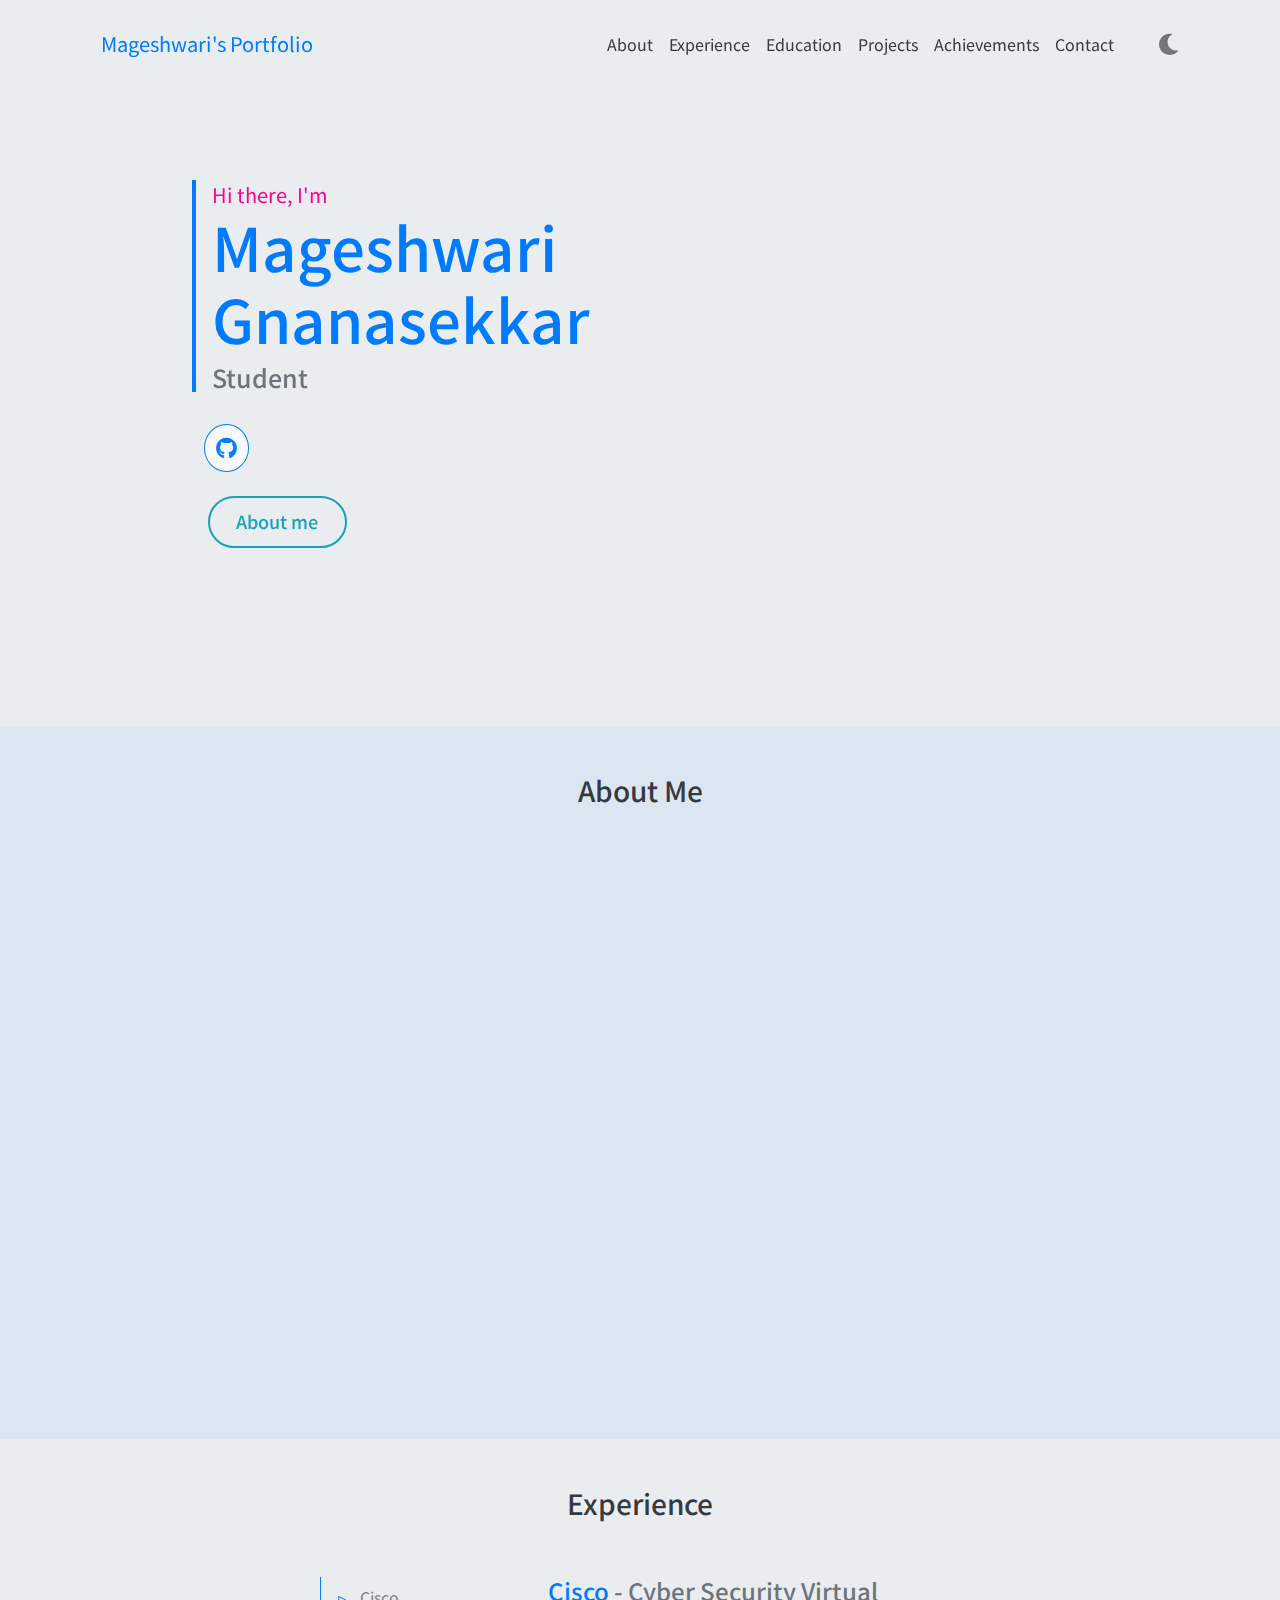
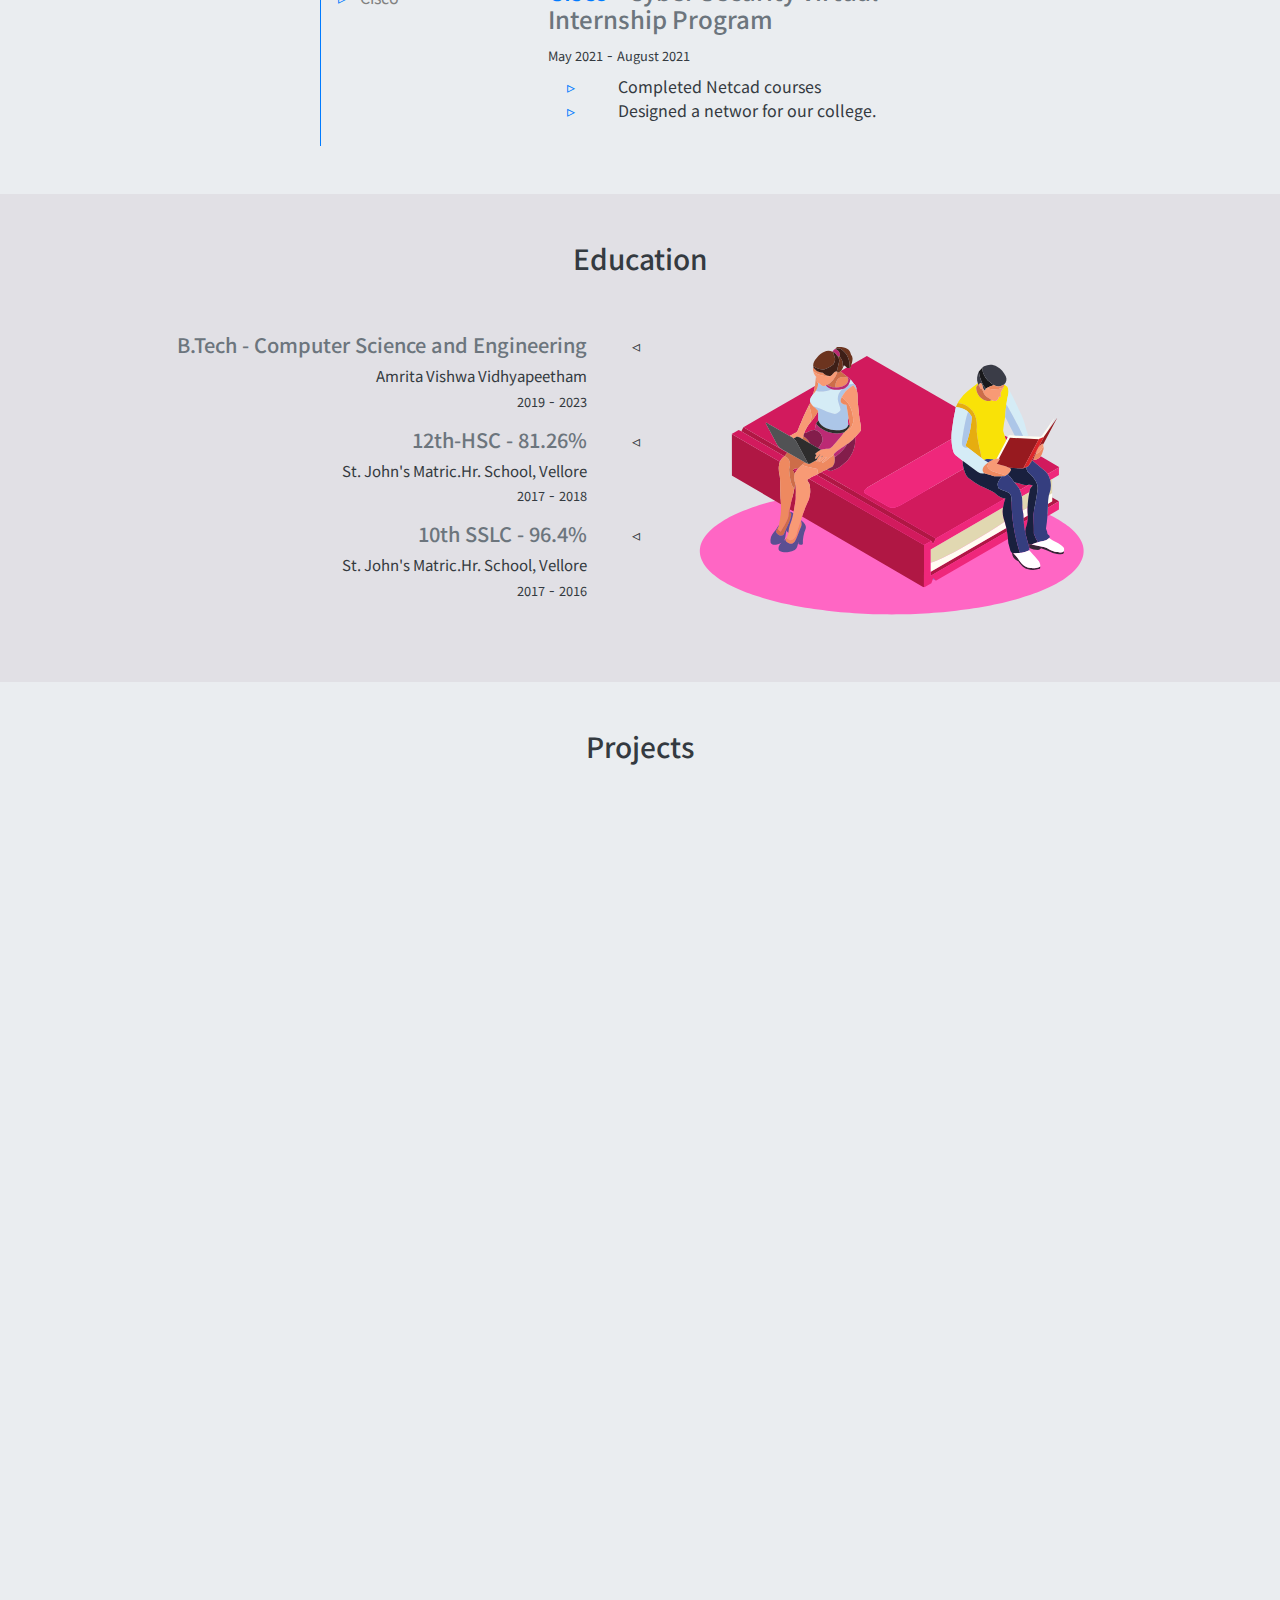
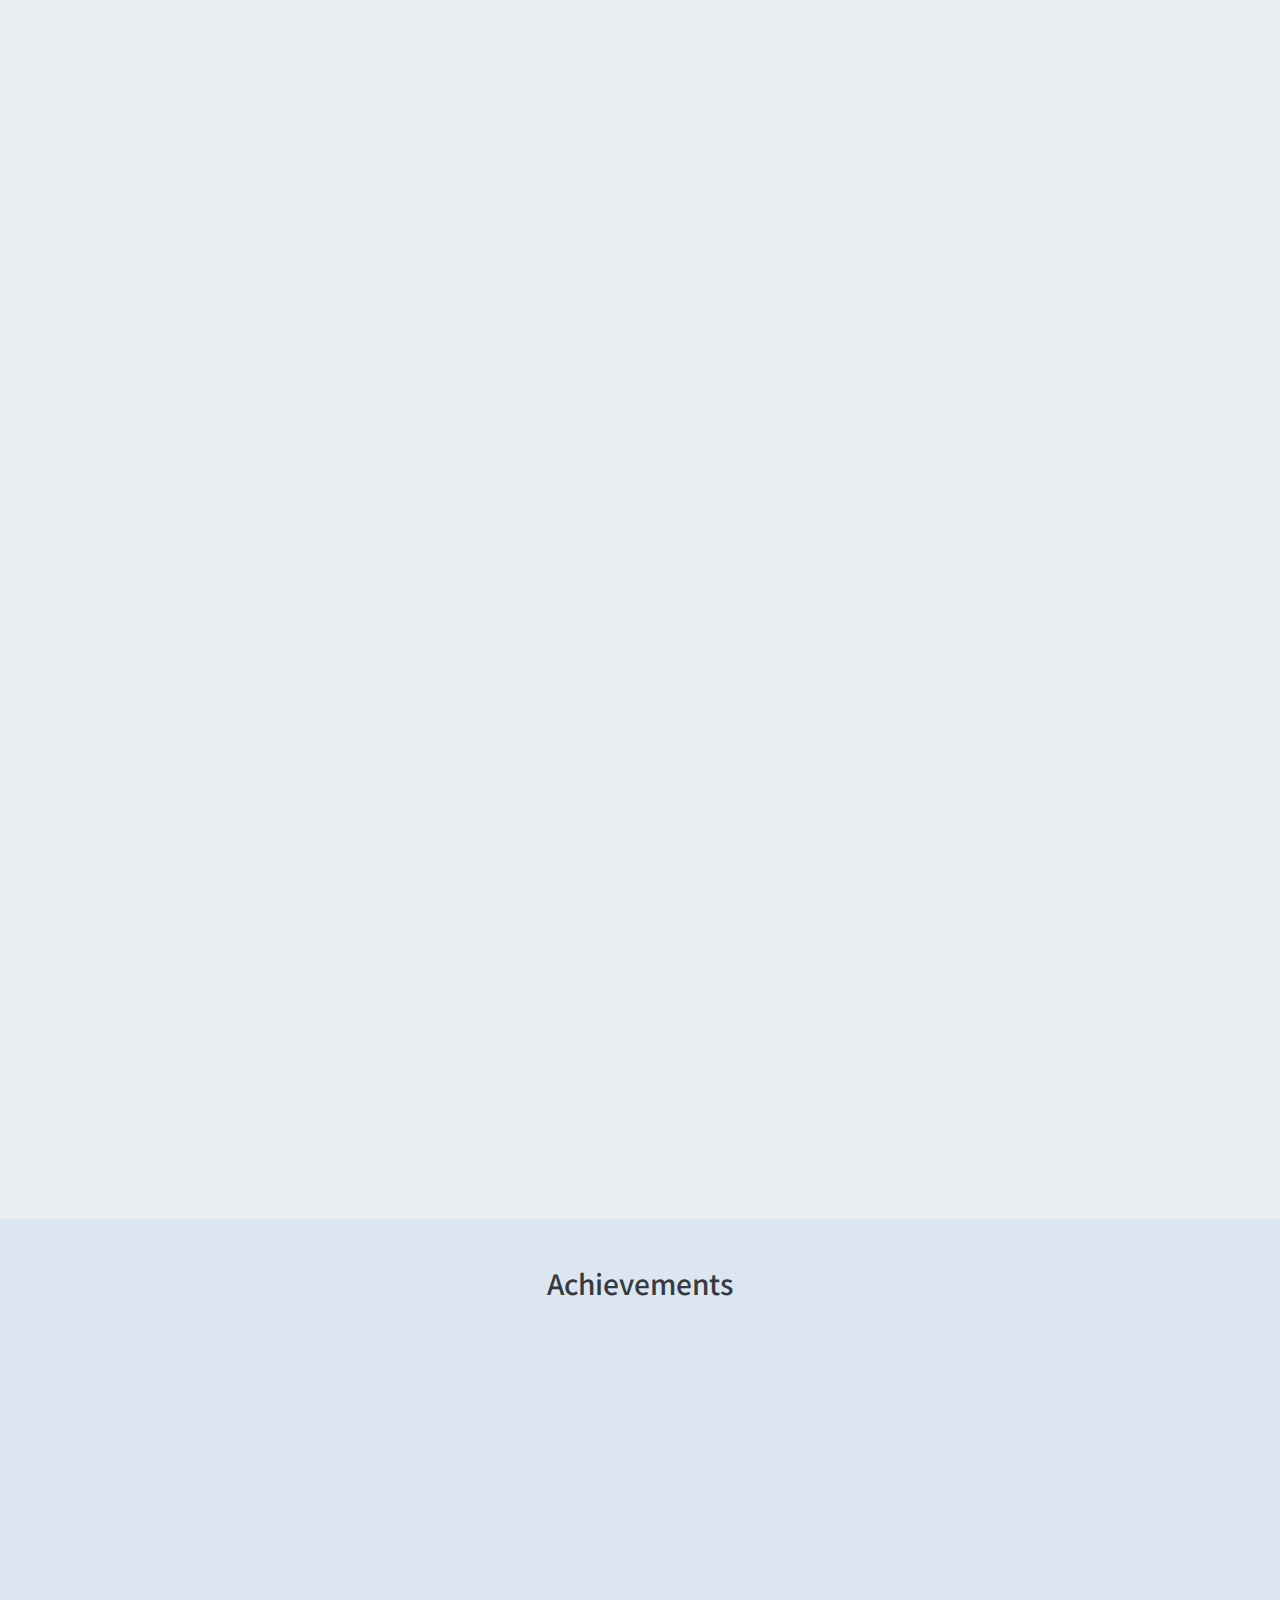
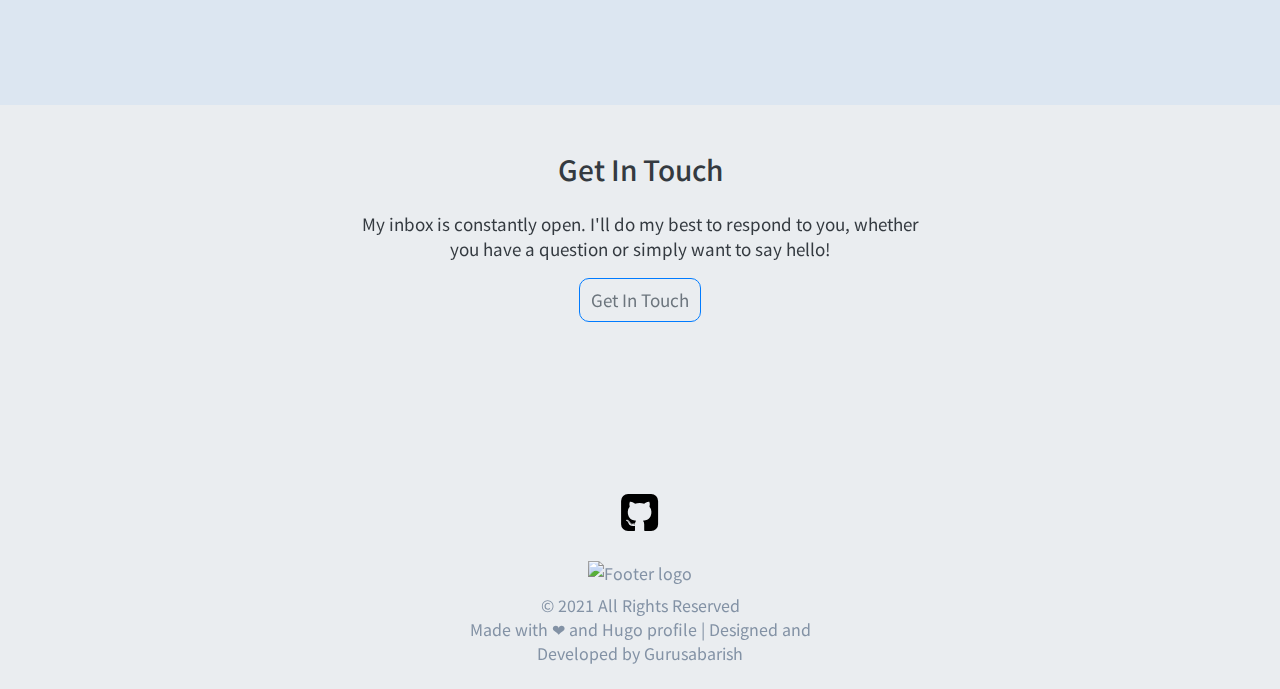
==== index.html @ 76673a9a "deploy: f2adca1d5c9df6f0c59730ed66a79668a6c46ded" ====
<!doctype html><html lang=en><head><meta name=generator content="Hugo 0.77.0"><title>Mageshwari's Portfolio</title><meta name=description content><link rel=preconnect href=https://fonts.googleapis.com><link rel=preconnect href=https://fonts.gstatic.com crossorigin><link href="https://fonts.googleapis.com/css2?family=Noto+Sans+KR&display=swap" rel=stylesheet><meta charset=utf-8><meta name=viewport content="width=device-width,initial-scale=1"><meta http-equiv=x-ua-compatible content="ie=edge"><link rel=icon href=%20/images/favicon.png type=image/gif><script type=application/javascript>var doNotTrack=false;if(!doNotTrack){(function(i,s,o,g,r,a,m){i['GoogleAnalyticsObject']=r;i[r]=i[r]||function(){(i[r].q=i[r].q||[]).push(arguments)},i[r].l=1*new Date();a=s.createElement(o),m=s.getElementsByTagName(o)[0];a.async=1;a.src=g;m.parentNode.insertBefore(a,m)})(window,document,'script','https://www.google-analytics.com/analytics.js','ga');ga('create','UA-xxxxxx-x','auto');ga('send','pageview');}</script><link rel=stylesheet href=./css/bootstrap.min.css media=all><link rel=stylesheet href=./css/all.min.css media=all><link rel=stylesheet href=./css/fontawesome.min.css media=all><link rel=stylesheet href=./css/v3/darkmode.css media=all><style>html{scrollbar-width:thin;scrollbar-color:#6c757d transparent}::-webkit-scrollbar{width:5px}::-webkit-scrollbar-track{background:0 0}::-webkit-scrollbar-thumb{background:#6c757d}</style><link rel=stylesheet href=./css/v3/v3.css media=all><link rel=stylesheet href=./css/v3/navbar-footer.css media=all><link rel=stylesheet href=./css/v3/loader.css><link rel=stylesheet href=https://unpkg.com/aos@next/dist/aos.css></head><body class=text-dark><script src=https://unpkg.com/aos@next/dist/aos.js></script><script>AOS.init();</script><div><div class=container><nav class="pt-3 navbar navbar-expand-lg navbar-light" data-aos=fade-down data-aos-easing=linear data-aos-duration=500><a class=navbar-brand href=./>Mageshwari's Portfolio</a>
<button class="navbar-toggler border-0" type=button data-toggle=collapse data-target=#navbarNavDropdown aria-controls=navbarNavDropdown aria-expanded=false aria-label="Toggle navigation">
<span class=navbar-toggler-icon></span></button><div class="collapse navbar-collapse" id=navbarNavDropdown><ul class="navbar-nav ml-auto text-center"><li class="nav-item navbar-text"><a class="nav-link text-dark" href=./#about aria-label=about>About</a></li><li class="nav-item navbar-text"><a class="nav-link text-dark" href=./#experience aria-label=experience>Experience</a></li><li class="nav-item navbar-text"><a class="nav-link text-dark" href=./#education aria-label=education>Education</a></li><li class="nav-item navbar-text"><a class="nav-link text-dark" href=./#projects aria-label=projects>Projects</a></li><li class="nav-item navbar-text"><a class="nav-link text-dark" href=./#achievements aria-label=achievements>Achievements</a></li><li class="nav-item navbar-text"><a class="nav-link text-dark" href=./#contact aria-label=contact>Contact</a></li><li class="nav-item navbar-text"><div class="custom-control custom-switch"><input type=checkbox class=custom-control-input id=customSwitch1 autocomplete=on>
<label class="pt-2 darkmode-label" for=customSwitch1 style=cursor:pointer><i class="fas fa-lg fa-moon"></i><i class="fas fa-lg fa-sun d-none text-warning"></i></label></div></li></ul></div></nav></div><div class="container-fluid home"><div class="pt-5 pb-3 pt-md-0"><div class="row justify-content-center intro" data-aos=fade-down data-aos-easing=linear data-aos-duration=1000><div class="col-md-7 pb-2 name-container"><div class=name data-aos=fade-up data-aos-offset=200 data-aos-delay=50 data-aos-duration=1000 data-aos-once=true><div style=color:#ff0090 class=hi-text data-aos=fade-up data-aos-offset=50 data-aos-delay=50 data-aos-once=true data-aos-duration=900>Hi there, I'm</div><h1 class="text-primary name-text" data-aos=fade-up data-aos-offset=200 data-aos-delay=50 data-aos-duration=900 data-aos-once=true>Mageshwari Gnanasekkar</h1><h5 class="text-muted pro-text" data-aos=fade-up data-aos-offset=200 data-aos-delay=50 data-aos-duration=900 data-aos-once=true>Student</h5></div><div class="row social pt-4" data-aos=fade-up data-aos-offset=50 data-aos-delay=50 data-aos-duration=900 data-aos-once=true><a href="https://github.com/maggie251?tab=overview&from=2020-12-01&to=2020-12-31" class=social-icon><i class="fab fa-lg fa-github"></i></a><span class=px-1></span></div><div class="pt-4 btn-intro"><a href=#about class="btn-know btn btn-outline-info" data-aos=zoom-in data-aos-offset=50 data-aos-delay=50 data-aos-duration=900 data-aos-once=true>About me</a></div></div><div class="col-md-5 text-center pt-2 pt-md-0 position-relative"></div></div></div></div><div id=about class="about-backdark about-back"><section class=pt-5><div class=container-fluid><div class="text-dark text-center h3">About Me</div><div class="row justify-content-center about"><div class="col-md-6 about-content"><div data-aos=zoom-in-up data-aos-offset=50 data-aos-delay=50 data-aos-once=true data-aos-duration=900><div class=px-2>I am MAGESHWARI G from VELLORE. I am currently pursing my B.Tech in computer science at amrita school of engineering, Chennai campus..<br><br>I know languages C, C++, Python and Java. I am most comfortable with C++. I have done a couple of datascience and development projects using java and python. I am an optimistic person. I can adapt to any kind of environment and learn any new technology given time.</div><div class="py-3 pl-2"><a href="mailto:magisekkar251@gmail.com?subject=Say hi!" target=_blank class="contact-btn btn text-muted">Get In Touch</a></div></div></div><div class="col-md-5 about-skill"><div data-aos=zoom-in-down data-aos-offset=50 data-aos-delay=50 data-aos-once=true data-aos-duration=1000><div class="text-secondary text-center h4">Skills</div><div><div>C</div><div class="progress mb-4"><div class=progress-bar role=progressbar style=width:90% aria-valuemin=0 aria-valuemax=100></div></div></div><div><div>C++</div><div class="progress mb-4"><div class=progress-bar role=progressbar style=width:85% aria-valuemin=0 aria-valuemax=100></div></div></div><div><div>Python</div><div class="progress mb-4"><div class=progress-bar role=progressbar style=width:80% aria-valuemin=0 aria-valuemax=100></div></div></div><div><div>CSS</div><div class="progress mb-4"><div class=progress-bar role=progressbar style=width:70% aria-valuemin=0 aria-valuemax=100></div></div></div><div><div>Java</div><div class="progress mb-4"><div class=progress-bar role=progressbar style=width:80% aria-valuemin=0 aria-valuemax=100></div></div></div><div><div>JavaScript</div><div class="progress mb-4"><div class=progress-bar role=progressbar style=width:75% aria-valuemin=0 aria-valuemax=100></div></div></div><div><div>HTML5</div><div class="progress mb-4"><div class=progress-bar role=progressbar style=width:95% aria-valuemin=0 aria-valuemax=100></div></div></div><div><div>Sql</div><div class="progress mb-4"><div class=progress-bar role=progressbar style=width:80% aria-valuemin=0 aria-valuemax=100></div></div></div></div></div></div></div></section></div><section id=experience><div class="container-fluid pt-5"><div class="text-dark text-center h3">Experience</div><div class="row justify-content-center py-md-5"><div class="d-md-none d-lg-none d-sm-block"><ol class="ex-ol pl-5 pr-3"><li class=ex-ol-li data-aos=fade-up data-aos-easing=linear data-aos-duration=600 data-aos-once=true><h4 class=text-muted><span class=text-primary>Cisco</span> - Cyber Security Virtual Internship Program</h4><div><small>May 2021</small>
-
<small>August 2021</small></div><ul class="py-2 ex-ol-ul"><li class=ex-ol-item>Completed Netcad courses</li><li class=ex-ol-item>Designed a networ for our college.</li></ul></li></ol></div><div id=nav-pills-out class="d-none d-md-block nav flex-column nav-pills col-md-2" id=v-pills-tab role=tablist aria-orientation=vertical><a class="nav-link active" id=Cisco-tab data-toggle=pill href=#Cisco role=tab aria-controls=Cisco aria-selected=true>Cisco</a></div><div class="tab-content col-md-4 d-none d-md-block" id=v-pills-tabContent><div class="tab-pane fade show active" id=Cisco role=tabpanel aria-labelledby=Cisco-tab><div class="h4 text-muted"><span class=text-primary>Cisco</span> - Cyber Security Virtual Internship Program</div><div><small>May 2021</small>
-
<small>August 2021</small></div><ul class="py-2 ex"><li class=ex-item>Completed Netcad courses</li><li class=ex-item>Designed a networ for our college.</li></ul></div></div></div></div></section><section id=education class="education-backdark education-back"><div class="container-fluid py-3 pt-5"><div class="text-dark text-center h3">Education</div><div class="row row-eq-height text-md-right justify-content-center"><div class="col-md-5 pl-5 py-3 pb-0 v-center"><ul class=edu><li class="py-2 edu-item"><h5 class=text-muted style=font-size:20px>B.Tech - Computer Science and Engineering</h5><div style=font-size:15px>Amrita Vishwa Vidhyapeetham</div><div><small>2019</small>
-
<small>2023</small></div></li><li class="py-2 edu-item"><h5 class=text-muted style=font-size:20px>12th-HSC - 81.26%</h5><div style=font-size:15px>St. John's Matric.Hr. School, Vellore</div><div><small>2017</small>
-
<small>2018</small></div></li><li class="py-2 edu-item"><h5 class=text-muted style=font-size:20px>10th SSLC - 96.4%</h5><div style=font-size:15px>St. John's Matric.Hr. School, Vellore</div><div><small>2017</small>
-
<small>2016</small></div></li></ul></div><div class="col-md-5 overflow-hidden py-3 d-none d-md-block"><svg class="edu-img" height="350" xmlns="http://www.w3.org/2000/svg" xmlns:xlink="http://www.w3.org/1999/xlink" width="540pt" height="416.250001pt" viewBox="0 0 540 416.250001" version="1.2"><defs><clipPath id="clip1"><path d="M61.878906 151h389.9375V341.761719H61.878906zm0 0"/></clipPath><clipPath id="clip2"><path d="M61.628906 66H452V292H61.628906zm0 0"/></clipPath><clipPath id="clip3"><path d="M219.152344 165.039062H451.816406V341.761719H219.152344zm0 0"/></clipPath><clipPath id="clip4"><path d="M395 289.695312H457.496094V322H395zm0 0"/></clipPath><clipPath id="clip5"><path d="M396 283H457.496094V319.558594H396zm0 0"/></clipPath><clipPath id="clip6"><path d="M158 55.835938h48V87H158zm0 0"/></clipPath></defs><g id="surface1"><path style="stroke:none;fill-rule:nonzero;fill:#ff66c4;fill-opacity:1" d="M252.226562 223.183594C248.492188 223.183594 244.757812 223.214844 241.027344 223.273438 237.296875 223.335938 233.574219 223.425781 229.855469 223.546875 226.140625 223.667969 222.433594 223.820312 218.738281 224 215.042969 224.179688 211.363281 224.390625 207.703125 224.632812 204.039062 224.871094 200.394531 225.144531 196.773438 225.441406 193.148438 225.742188 189.550781 226.070312 185.976562 226.429688 182.402344 226.789062 178.855469 227.175781 175.339844 227.589844 171.824219 228.007812 168.339844 228.449219 164.886719 228.921875 161.4375 229.394531 158.023438 229.894531 154.648438 230.421875 151.269531 230.949219 147.933594 231.503906 144.640625 232.085938 141.347656 232.667969 138.097656 233.273438 134.894531 233.910156 131.691406 234.542969 128.535156 235.203125 125.429688 235.886719 122.324219 236.574219 119.273438 237.285156 116.273438 238.019531S110.328125 239.511719 107.441406 240.296875C104.554688 241.078125 101.726562 241.882812 98.957031 242.710938 96.191406 243.539062 93.488281 244.390625 90.847656 245.261719 88.203125 246.136719 85.628906 247.027344 83.121094 247.941406 80.613281 248.855469 78.175781 249.789062 75.804688 250.746094 73.433594 251.699219 71.136719 252.671875 68.914062 253.660156 66.6875 254.652344 64.539062 255.660156 62.464844 256.6875 60.386719 257.710938 58.390625 258.753906 56.46875 259.8125 54.550781 260.871094 52.710938 261.945312 50.949219 263.03125 49.1875 264.121094 47.507812 265.222656 45.910156 266.335938 44.316406 267.453125 42.800781 268.578125 41.371094 269.71875 39.941406 270.859375 38.597656 272.011719 37.339844 273.171875 36.082031 274.332031 34.910156 275.503906 33.828125 276.683594 32.742188 277.867188 31.746094 279.054688 30.839844 280.25 29.933594 281.449219 29.113281 282.652344 28.386719 283.859375 27.65625 285.070312 27.019531 286.285156 26.46875 287.507812 25.921875 288.726562 25.464844 289.949219 25.097656 291.179688 24.734375 292.40625 24.457031 293.636719 24.273438 294.867188 24.089844 296.101562 24 297.332031 24 298.566406S24.089844 301.035156 24.273438 302.265625C24.457031 303.5 24.734375 304.730469 25.097656 305.957031 25.464844 307.183594 25.921875 308.40625 26.46875 309.628906 27.019531 310.847656 27.65625 312.0625 28.386719 313.273438 29.113281 314.484375 29.933594 315.6875 30.839844 316.882812 31.746094 318.082031 32.742188 319.269531 33.828125 320.449219 34.910156 321.628906 36.082031 322.800781 37.339844 323.964844 38.597656 325.125 39.941406 326.277344 41.371094 327.414062 42.800781 328.554688 44.316406 329.683594 45.910156 330.796875 47.507812 331.914062 49.1875 333.015625 50.949219 334.101562 52.710938 335.191406 54.550781 336.265625 56.46875 337.324219 58.390625 338.378906 60.386719 339.421875 62.464844 340.449219 64.539062 341.472656 66.6875 342.484375 68.914062 343.472656 71.136719 344.464844 73.433594 345.4375 75.804688 346.390625 78.175781 347.34375 80.613281 348.277344 83.121094 349.191406 85.628906 350.105469 88.203125 351 90.847656 351.871094 93.488281 352.746094 96.191406 353.59375 98.957031 354.421875 101.726562 355.25 104.554688 356.058594 107.441406 356.839844 110.328125 357.621094 113.273438 358.382812 116.273438 359.117188 119.273438 359.851562 122.324219 360.5625 125.429688 361.246094 128.535156 361.933594 131.691406 362.59375 134.894531 363.226562 138.097656 363.859375 141.347656 364.46875 144.640625 365.050781 147.933594 365.632812 151.269531 366.1875 154.648438 366.714844 158.023438 367.242188 161.4375 367.742188 164.886719 368.214844c3.453125.46875 6.9375.9140619999999444 10.453125 1.328125C178.855469 369.960938 182.402344 370.347656 185.976562 370.707031 189.550781 371.0625 193.148438 371.390625 196.773438 371.691406 200.394531 371.992188 204.039062 372.261719 207.703125 372.503906 211.363281 372.742188 215.042969 372.953125 218.738281 373.136719 222.433594 373.316406 226.140625 373.46875 229.855469 373.589844 233.574219 373.710938 237.296875 373.800781 241.027344 373.859375 244.757812 373.921875 248.492188 373.953125 252.226562 373.953125c3.7343759999999975.0 7.46875-.03125 11.199218999999971-.09375C267.15625 373.800781 270.878906 373.710938 274.597656 373.589844 278.3125 373.46875 282.019531 373.316406 285.714844 373.136719 289.410156 372.953125 293.089844 372.742188 296.75 372.503906 300.414062 372.261719 304.058594 371.992188 307.679688 371.691406 311.304688 371.390625 314.902344 371.0625 318.476562 370.707031 322.050781 370.347656 325.597656 369.960938 329.113281 369.542969c3.515625-.4140630000000556 7-.859375 10.453125-1.328125C343.015625 367.742188 346.429688 367.242188 349.804688 366.714844 353.183594 366.1875 356.519531 365.632812 359.8125 365.050781 363.105469 364.46875 366.355469 363.859375 369.558594 363.226562 372.761719 362.59375 375.917969 361.933594 379.023438 361.246094 382.128906 360.5625 385.179688 359.851562 388.179688 359.117188 391.179688 358.382812 394.125 357.621094 397.011719 356.839844 399.898438 356.058594 402.726562 355.25 405.492188 354.421875 408.261719 353.59375 410.964844 352.746094 413.605469 351.871094 416.25 351 418.824219 350.105469 421.332031 349.191406 423.839844 348.277344 426.277344 347.34375 428.648438 346.390625 431.015625 345.4375 433.316406 344.464844 435.539062 343.472656 437.765625 342.484375 439.914062 341.472656 441.988281 340.449219 444.066406 339.421875 446.0625 338.378906 447.984375 337.324219 449.902344 336.265625 451.742188 335.191406 453.503906 334.101562 455.265625 333.015625 456.945312 331.914062 458.539062 330.796875 460.136719 329.683594 461.652344 328.554688 463.082031 327.414062 464.507812 326.277344 465.851562 325.125 467.113281 323.964844 468.371094 322.800781 469.542969 321.628906 470.625 320.449219 471.710938 319.269531 472.707031 318.082031 473.613281 316.882812 474.519531 315.6875 475.339844 314.484375 476.066406 313.273438 476.796875 312.0625 477.433594 310.847656 477.984375 309.628906 478.53125 308.40625 478.988281 307.183594 479.355469 305.957031 479.71875 304.730469 479.996094 303.5 480.179688 302.265625 480.363281 301.035156 480.453125 299.800781 480.453125 298.566406S480.363281 296.101562 480.179688 294.867188C479.996094 293.636719 479.71875 292.40625 479.355469 291.179688 478.988281 289.949219 478.53125 288.726562 477.984375 287.507812 477.433594 286.285156 476.796875 285.070312 476.066406 283.859375 475.339844 282.652344 474.519531 281.449219 473.613281 280.25 472.707031 279.054688 471.710938 277.867188 470.625 276.683594 469.542969 275.503906 468.371094 274.332031 467.113281 273.171875 465.851562 272.011719 464.507812 270.859375 463.082031 269.71875 461.652344 268.578125 460.136719 267.453125 458.539062 266.335938 456.945312 265.222656 455.265625 264.121094 453.503906 263.03125 451.742188 261.945312 449.902344 260.871094 447.984375 259.8125 446.0625 258.753906 444.066406 257.710938 441.988281 256.6875 439.914062 255.660156 437.765625 254.652344 435.539062 253.660156 433.316406 252.671875 431.015625 251.699219 428.648438 250.746094 426.277344 249.789062 423.839844 248.855469 421.332031 247.941406 418.824219 247.027344 416.25 246.136719 413.605469 245.261719 410.964844 244.390625 408.261719 243.539062 405.492188 242.710938 402.726562 241.882812 399.898438 241.078125 397.011719 240.296875 394.125 239.511719 391.179688 238.753906 388.179688 238.019531S382.128906 236.574219 379.023438 235.886719C375.917969 235.203125 372.761719 234.542969 369.558594 233.910156 366.355469 233.273438 363.105469 232.667969 359.8125 232.085938 356.519531 231.503906 353.183594 230.949219 349.804688 230.421875 346.429688 229.894531 343.015625 229.394531 339.566406 228.921875 336.113281 228.449219 332.628906 228.007812 329.113281 227.589844 325.597656 227.175781 322.050781 226.789062 318.476562 226.429688 314.902344 226.070312 311.304688 225.742188 307.679688 225.441406 304.058594 225.144531 300.414062 224.871094 296.75 224.632812 293.089844 224.390625 289.410156 224.179688 285.714844 224 282.019531 223.820312 278.3125 223.667969 274.597656 223.546875 270.878906 223.425781 267.15625 223.335938 263.425781 223.273438 259.695312 223.214844 255.960938 223.183594 252.226562 223.183594zm0 0"/><g clip-path="url(#clip1)" clip-rule="nonzero"><path style="stroke:none;fill-rule:evenodd;fill:#b01744;fill-opacity:1" d="M388.511719 271.109375 298.628906 323.257812v4.65625L389.296875 275.308594C389.066406 273.898438 388.800781 272.5 388.511719 271.109375zM409.222656 263.753906 413.921875 261.054688C414.058594 259.5 414.101562 257.921875 414.046875 256.320312L409.011719 259.226562C409.039062 259.6875 409.0625 260.144531 409.101562 260.597656 409.121094 261.664062 409.164062 262.714844 409.222656 263.753906zM437.882812 247.179688 451.105469 239.488281 443.035156 234.835938V239.488281L438.046875 242.394531C438.050781 242.558594 438.050781 242.726562 438.046875 242.898438 438 244.324219 437.945312 245.75 437.882812 247.179688zM136.832031 206.667969C137.109375 205.890625 137.46875 205.164062 137.914062 204.507812 138.09375 204.195312 138.289062 203.890625 138.496094 203.589844L135.25 201.714844C134.96875 202.066406 134.800781 202.460938 134.75 202.921875 135.636719 204.027344 136.332031 205.277344 136.832031 206.667969zM137.578125 218.546875 136.832031 223.371094C136.753906 223.625 136.671875 223.886719 136.582031 224.15625L136.542969 224.28125C136.347656 224.925781 136.144531 225.597656 135.917969 226.277344 135.636719 228.101562 135.195312 230.238281 134.582031 232.675781 134.25 234.0625 133.699219 236.167969 132.921875 238.992188 132.089844 242.152344 131.535156 244.945312 131.257812 247.386719 131.179688 247.960938 131.125 248.511719 131.089844 249.046875L135.621094 251.667969C136.121094 249.019531 136.90625 244.128906 137.992188 237 138.160156 231.621094 138.246094 228.660156 138.246094 228.101562 138.246094 224.667969 138.105469 221.675781 137.832031 219.128906 137.71875 218.90625 137.632812 218.714844 137.578125 218.546875zm26.953125-11.71875C163.882812 207.199219 163.285156 207.535156 162.746094 207.828125L299.292969 286.691406 301.375 290.179688 304.699219 283.703125 168.355469 204.835938C168.191406 204.890625 168.050781 204.972656 167.945312 205.085938 167.832031 205.140625 167.746094 205.195312 167.691406 205.25 166.472656 205.804688 165.417969 206.332031 164.53125 206.828125zM145.605469 257.480469 290.5625 341.789062l.078125-50.273437L153.800781 212.4375C153.03125 212.894531 152.3125 213.351562 151.636719 213.8125 151.804688 214.527344 152.300781 215.472656 153.132812 216.632812 153.964844 217.800781 154.4375 218.769531 154.550781 219.546875 155.160156 222.539062 155.410156 225.53125 155.296875 228.523438 155.128906 231.621094 154.605469 234.589844 153.71875 237.410156 151.386719 242.449219 149.671875 246.472656 148.558594 249.460938 147.417969 252.269531 146.433594 254.945312 145.605469 257.480469zM120.527344 242.898438C120.25 239.769531 120.082031 237.410156 120.023438 235.832031 119.859375 232.949219 119.777344 230.515625 119.777344 228.523438 119.664062 227.023438 119.609375 223.585938 119.609375 218.214844 119.609375 214.007812 119.335938 210.574219 118.78125 207.910156 117.894531 204.027344 117.644531 200.515625 118.03125 197.355469 118.234375 195.574219 118.632812 193.941406 119.238281 192.453125L61.878906 159.292969 61.960938 208.824219zm4.03125-57.132813C124.695312 185.636719 124.816406 185.511719 124.933594 185.390625 125.992188 184.339844 126.875 183.3125 127.59375 182.316406 127.753906 182.078125 127.9375 181.828125 128.136719 181.570312l-52.277344-30.25H75.773438L73.441406 156.222656l51.117188 29.542969"/></g><g clip-path="url(#clip2)" clip-rule="nonzero"><path style="stroke:none;fill-rule:evenodd;fill:#d21a5d;fill-opacity:1" d="M398.035156 216.632812 403.027344 223.035156H403.109375C403.667969 224.007812 404.164062 224.992188 404.605469 225.988281L415.460938 219.753906C415.289062 219.757812 415.113281 219.773438 414.917969 219.792969 412.921875 220.128906 410.929688 220.074219 408.933594 219.625H408.847656zm39.59375-9.675781L451.105469 199.183594 451.6875 198.769531 429.398438 185.929688C427.445312 188.671875 425.03125 190.046875 422.160156 190.046875 421.4375 190.046875 421.046875 189.933594 420.992188 189.710938V189.378906C421.101562 188.878906 421.246094 188.4375 421.40625 188.046875L419.5 190.789062 435.550781 204.171875C436.320312 205.074219 437.007812 206.003906 437.628906 206.957031zM153.800781 212.4375l136.839844 79.078125L299.292969 286.691406 162.746094 207.828125C161.921875 208.253906 161.246094 208.589844 160.703125 208.824219 158.09375 210.03125 155.792969 211.230469 153.800781 212.4375zm30.613281-24.304688C184.414062 187.796875 184.382812 187.46875 184.328125 187.132812 184.273438 186.636719 184.167969 186.132812 184 185.636719 184.21875 186.414062 184.359375 187.246094 184.414062 188.132812zm18.132813-38.476562C202.601562 148.382812 202.382812 146.75 201.882812 144.753906 201.214844 142.148438 200.855469 140.570312 200.800781 140.019531 200.414062 141.125 200.222656 142.484375 200.222656 144.085938 200.277344 145.03125 200.359375 146.445312 200.46875 148.328125 201.132812 148.824219 201.824219 149.269531 202.546875 149.65625zm-64.050781 53.933594C139.261719 202.40625 140.183594 201.246094 141.238281 200.097656c-.4960930000000019.0-.96875.0-1.4101560000000006.0C138.382812 200.265625 137.359375 200.488281 136.75 200.761719 136.089844 201 135.59375 201.320312 135.25 201.714844zm9.566406-45.125C148.945312 158.296875 150 157.96875 151.21875 157.464844 152.605469 156.800781 153.636719 156.304688 154.300781 155.96875 156.851562 154.972656 158.988281 154.558594 160.703125 154.726562 161.09375 151.957031 161.511719 149.902344 161.953125 148.574219 162.007812 148.132812 162.121094 147.6875 162.285156 147.246094 162.953125 145.582031 163.867188 144.285156 165.03125 143.339844 164.972656 142.398438 164.949219 140.515625 164.949219 137.691406 164.949219 135.363281 164.894531 133.480469 164.78125 132.039062 163.835938 134.144531 162.507812 136.386719 160.785156 138.769531 160.070312 139.820312 158.484375 141.925781 156.046875 145.085938L155.632812 145.664062C155.578125 145.722656 155.519531 145.773438 155.464844 145.835938 153.742188 148.101562 152.414062 149.984375 151.46875 151.480469 149.976562 153.863281 148.839844 156.191406 148.0625 158.464844zM388.136719 167.523438 390.296875 163.371094 386.429688 161.125C386.976562 162.964844 387.523438 164.988281 388.050781 167.191406 388.050781 167.300781 388.078125 167.414062 388.136719 167.523438zM173.097656 101.949219C173.378906 101.84375 173.625 101.734375 173.847656 101.621094L175.347656 100.789062C174.84375 101.011719 174.097656 101.398438 173.097656 101.949219zm25.875 52.523437H198.886719C198.609375 154.695312 198.332031 154.945312 198.058594 155.222656 198.386719 154.945312 198.691406 154.695312 198.972656 154.472656zM181.460938 174.296875C181.273438 174.457031 181.09375 174.609375 180.921875 174.753906 181.085938 174.640625 181.226562 174.527344 181.332031 174.421875 181.378906 174.378906 181.417969 174.335938 181.460938 174.296875zM208.617188 163.117188c0 .05468700000000126.0.14062400000000252.0.25390600000000063C208.953125 166.523438 208.84375 169.734375 208.289062 173.007812 208.234375 173.121094 208.203125 173.257812 208.203125 173.421875L208.121094 173.503906C207.898438 174.78125 207.59375 176.054688 207.207031 177.328125 206.710938 178.769531 206.179688 180.15625 205.628906 181.484375 204.683594 183.589844 203.519531 185.554688 202.128906 187.386719 202.074219 187.492188 202.046875 187.605469 202.046875 187.71875 201.992188 187.773438 201.96875 187.828125 201.96875 187.882812 201.855469 187.941406 201.769531 188.019531 201.71875 188.132812 201.664062 188.1875 201.601562 188.246094 201.550781 188.300781 201.496094 188.351562 201.464844 188.40625 201.464844 188.460938 201.414062 188.460938 201.382812 188.492188 201.382812 188.550781 200.992188 189.046875 200.636719 189.488281 200.300781 189.878906 197.195312 193.03125 194.398438 195.527344 191.898438 197.355469 188.683594 199.792969 185.410156 201.511719 182.085938 202.507812 181.085938 203.226562 179.890625 203.449219 178.503906 203.171875 177.398438 203.003906 176.316406 202.480469 175.261719 201.59375 173.488281 202.257812 171.183594 203.339844 168.355469 204.835938L304.699219 283.703125 387.09375 236.121094C383.277344 235.695312 379.878906 234.128906 376.90625 231.429688 375.019531 229.710938 372.996094 228.300781 370.832031 227.1875 368.390625 225.972656 365.898438 224.78125 363.347656 223.617188 358.910156 221.675781 354.609375 219.351562 350.453125 216.632812 348.289062 215.199219 346.238281 213.726562 344.296875 212.230469 342.242188 210.628906 340.75 208.628906 339.804688 206.246094 339.003906 204.441406 338.347656 202.613281 337.851562 200.761719l-74.078124 42.632812C257.117188 247.21875 251.957031 248.050781 248.300781 245.890625l-27.035156-15.542969C217.605469 228.242188 219.101562 225.28125 225.753906 221.457031L323.292969 165.277344C323.191406 161.644531 323.402344 157.933594 323.917969 154.144531 325.0625 145.269531 326.585938 136.445312 328.492188 127.675781L222.675781 66.632812 204.085938 77.355469C203.730469 78.691406 203.546875 79.824219 203.546875 80.765625 203.265625 80.707031 202.851562 80.707031 202.296875 80.765625c-.05468700000000126.0-.13671899999999937.0-.25.0L201.300781 80.84375C200.359375 81.011719 199.636719 80.984375 199.140625 80.765625 199.03125 80.632812 198.921875 80.511719 198.804688 80.390625L191.609375 84.542969C191.507812 84.644531 191.410156 84.742188 191.320312 84.835938 193.703125 86.886719 196.417969 89.046875 199.46875 91.320312L203.210938 94.640625C203.546875 94.972656 203.90625 95.332031 204.292969 95.722656 205.460938 97.273438 206.457031 98.546875 207.289062 99.542969 207.734375 100.042969 208.09375 100.460938 208.371094 100.789062 209.089844 101.621094 209.59375 102.566406 209.867188 103.613281 210.203125 104.613281 210.363281 105.664062 210.363281 106.773438 211.253906 108.824219 211.699219 111.703125 211.699219 115.417969c0 1 0 2.464843000000002.0 4.402343000000002C211.699219 121.484375 211.835938 122.925781 212.117188 124.140625 212.335938 125.527344 212.582031 127.910156 212.863281 131.289062 213.085938 134.394531 213.359375 136.828125 213.695312 138.601562 213.75 139.707031 213.917969 141.09375 214.195312 142.757812 214.417969 143.699219 214.691406 145.109375 215.027344 146.996094 215.691406 150.429688 215.804688 153.226562 215.355469 155.386719 214.527344 156.496094 213.417969 157.800781 212.03125 159.292969 210.035156 161.453125 208.898438 162.730469 208.617188 163.117188zm-54.816407-37.8125C153.910156 125.085938 154.046875 124.835938 154.214844 124.558594L155.632812 121.980469C154.910156 120.429688 154.9375 118.683594 155.714844 116.746094 156.105469 115.808594 157.074219 114.226562 158.628906 112.007812 158.789062 111.566406 158.933594 111.121094 159.042969 110.679688 159.09375 110.511719 159.152344 110.40625 159.207031 110.351562 159.933594 107.964844 160.515625 105.261719 160.953125 102.246094l-85.09375 49.074218 52.277344 30.25C128.234375 181.457031 128.332031 181.347656 128.429688 181.234375L122.1875 177.660156c-3.046875-1.7734370000000013-5.046875-3.515625-5.984375-5.234375l-13.394531-25.011719C101.863281 145.636719 102.917969 145.613281 105.964844 147.328125L130.757812 161.707031C131.808594 160.988281 133.089844 160.265625 134.582031 159.546875 137.246094 158.21875 139.050781 157.136719 139.988281 156.304688 144.539062 145.5 146.949219 139.707031 147.230469 138.9375 149.503906 133.839844 151.691406 129.296875 153.800781 125.304688zM61.878906 159.292969l57.359375 33.160156C119.945312 190.699219 120.929688 189.148438 122.1875 187.796875 123.085938 187.140625 123.878906 186.460938 124.558594 185.765625L73.441406 156.222656 70.195312 154.558594l-8.316406 4.734375"/></g><g clip-path="url(#clip3)" clip-rule="nonzero"><path style="stroke:none;fill-rule:evenodd;fill:#ef277b;fill-opacity:1" d="M415.460938 219.753906 404.605469 225.988281C405.730469 228.488281 406.519531 231.09375 406.976562 233.796875L415.917969 228.605469C416.105469 227.746094 416.304688 226.882812 416.503906 226.027344 416.671875 225.027344 417 224.113281 417.503906 223.285156 417.558594 223.171875 417.585938 223.089844 417.585938 223.035156 417.695312 222.8125 417.777344 222.648438 417.832031 222.539062 418 222.152344 418.359375 221.816406 418.914062 221.539062 418.96875 221.539062 419.050781 221.511719 419.164062 221.457031 419.386719 221.34375 419.636719 221.179688 419.910156 220.960938 419.804688 220.847656 419.664062 220.761719 419.5 220.710938 418.542969 219.957031 417.199219 219.636719 415.460938 219.753906zM413.921875 261.054688 409.222656 263.753906C409.417969 266.828125 409.789062 269.847656 410.347656 272.8125L411.34375 272.234375C411.496094 271.621094 411.695312 271.011719 411.929688 270.402344 412.996094 267.382812 413.660156 264.265625 413.921875 261.054688zM451.105469 199.183594 437.628906 206.957031C439.074219 209.214844 440.117188 211.636719 440.75 214.222656L443.035156 212.894531 451.105469 208.246094zm0 40.304687L437.882812 247.179688C437.746094 250.542969 437.578125 253.894531 437.378906 257.230469L451.105469 249.296875zM290.640625 291.515625l-.078125 50.273437L299.375 336.886719 301.207031 331.730469 301.375 330.988281 304.621094 333.726562 304.699219 333.8125l85.765625-49.53125C390.285156 282.449219 390.058594 280.570312 389.796875 278.632812 389.652344 277.515625 389.488281 276.40625 389.296875 275.308594L298.628906 327.914062V296.582031L384.644531 246.71875C385.226562 243.085938 386.140625 239.566406 387.390625 236.167969 387.289062 236.15625 387.191406 236.140625 387.09375 236.121094L304.699219 283.703125 301.375 290.179688 299.292969 286.691406zm47.210937-90.753906C336.988281 197.59375 336.5625 194.351562 336.5625 191.039062 333.453125 188.773438 330.570312 186.550781 327.910156 184.390625 326.796875 183.394531 326.050781 182.230469 325.660156 180.898438 324.214844 175.859375 323.421875 170.648438 323.292969 165.277344L225.753906 221.457031C219.101562 225.28125 217.605469 228.242188 221.265625 230.347656l27.035156 15.542969C251.957031 248.050781 257.117188 247.21875 263.773438 243.394531l74.078124-42.632812"/></g><path style="stroke:none;fill-rule:evenodd;fill:#e1d8b1;fill-opacity:1" d="M298.628906 312.539062C298.847656 312.425781 299.101562 312.339844 299.375 312.289062 299.984375 312.121094 300.648438 311.929688 301.375 311.707031 302.480469 311.316406 303.5625 310.875 304.621094 310.378906 313.433594 306.9375 326.242188 300.320312 343.050781 290.515625 360.140625 280.710938 374.65625 271.789062 386.597656 263.753906 386.230469 262.546875 385.855469 261.355469 385.476562 260.183594 384.25 256.304688 383.890625 252.398438 384.394531 248.464844 384.46875 247.886719 384.550781 247.304688 384.644531 246.71875L298.628906 296.582031zM407.933594 250.375C409.671875 249.394531 411.507812 248.371094 413.425781 247.300781 413.542969 247.234375 413.664062 247.167969 413.800781 247.09375 413.855469 244.15625 414.058594 241.203125 414.421875 238.242188 414.769531 235.015625 415.269531 231.800781 415.917969 228.605469L406.976562 233.796875C407.222656 235.191406 407.375 236.617188 407.433594 238.078125 407.601562 240.402344 407.628906 242.675781 407.519531 244.890625 407.46875 246.761719 407.613281 248.589844 407.933594 250.375zM439.085938 232.46875C440.46875 231.597656 441.78125 230.722656 443.035156 229.851562V212.894531L440.75 214.222656C441.054688 215.488281 441.265625 216.789062 441.375 218.136719 441.816406 222.066406 441.320312 225.914062 439.878906 229.683594 439.546875 230.527344 439.285156 231.453125 439.085938 232.46875"/><path style="stroke:none;fill-rule:evenodd;fill:#fffcf2;fill-opacity:1" d="M298.628906 323.257812 388.511719 271.109375C388.242188 269.898438 387.949219 268.695312 387.636719 267.492188 387.296875 266.230469 386.953125 264.980469 386.597656 263.753906 374.65625 271.789062 360.140625 280.710938 343.050781 290.515625 326.242188 300.320312 313.433594 306.9375 304.621094 310.378906 303.5625 310.875 302.480469 311.316406 301.375 311.707031 300.648438 311.929688 299.984375 312.121094 299.375 312.289062 299.101562 312.339844 298.847656 312.425781 298.628906 312.539062zM409.011719 259.226562 414.046875 256.320312C414.046875 255.882812 414.035156 255.457031 414.003906 255.03125L413.835938 253.285156C413.75 251.230469 413.734375 249.167969 413.800781 247.09375 413.664062 247.167969 413.542969 247.234375 413.425781 247.300781 411.507812 248.371094 409.671875 249.394531 407.933594 250.375 408.011719 250.769531 408.09375 251.15625 408.1875 251.539062 408.570312 253.035156 408.796875 254.589844 408.847656 256.191406 408.886719 257.195312 408.941406 258.207031 409.011719 259.226562zM438.046875 242.394531 443.035156 239.488281v-9.636719C441.78125 230.722656 440.46875 231.597656 439.085938 232.46875 438.96875 232.988281 438.875 233.523438 438.796875 234.085938 438.375 236.800781 438.125 239.574219 438.046875 242.394531zm-4.90625-79.605469V162.699219L436.300781 158.21875 446.03125 139.765625 429.894531 162.699219 414.917969 161.957031 408.347656 161.621094 398.449219 161.125 391.714844 160.707031 390.296875 163.371094 388.136719 167.523438l-11.3125 21.273437C377.601562 188.6875 378.347656 188.660156 379.066406 188.714844 379.234375 188.660156 379.398438 188.660156 379.566406 188.714844L392.796875 163.78125 427.070312 165.613281 427.316406 165.277344 433.140625 162.789062"/><path style="stroke:none;fill-rule:evenodd;fill:#5c64b8;fill-opacity:1" d="M304.621094 333.726562 301.375 330.988281 301.207031 331.730469zm0 0"/><path style="stroke:none;fill-rule:evenodd;fill:#f9e207;fill-opacity:1" d="M359.273438 188.132812 362.429688 190.457031l1-.6601560000000006C364.09375 189.628906 364.703125 189.429688 365.257812 189.214844 367.035156 188.824219 369.808594 188.964844 373.578125 189.628906 374.6875 189.183594 375.769531 188.910156 376.824219 188.796875l11.3125-21.273437C388.078125 167.414062 388.050781 167.300781 388.050781 167.191406 387.523438 164.988281 386.976562 162.964844 386.429688 161.125 386.214844 160.464844 386.007812 159.824219 385.804688 159.210938 385.027344 156.882812 384.667969 155.441406 384.722656 154.890625 385.226562 149.574219 386.027344 144.285156 387.136719 139.019531 387.191406 137.90625 387.277344 136.828125 387.390625 135.777344 387.609375 131.953125 388 128.132812 388.550781 124.308594 389.105469 120.210938 389.851562 116.136719 390.796875 112.09375 391.40625 109.433594 391.269531 106.910156 390.378906 104.527344L389.714844 103.285156 385.890625 100.628906C385.941406 101.621094 385.699219 102.730469 385.140625 103.949219L381.816406 109.929688 381.976562 115.332031 379.484375 115.082031C379.484375 117.027344 378.683594 118.464844 377.074219 119.40625 374.910156 120.625 372.941406 120.429688 371.167969 118.820312 369.167969 120.265625 367.007812 120.625 364.679688 119.902344 363.511719 119.515625 362.402344 119.074219 361.347656 118.574219 357.855469 116.691406 355.332031 113.867188 353.777344 110.097656 352.171875 105.613281 352.421875 102.589844 354.53125 101.042969 354.804688 100.875 355.027344 100.734375 355.195312 100.628906L354.609375 98.964844C350.285156 101.949219 346.210938 105.140625 342.382812 108.519531 338.78125 111.511719 335.617188 115.027344 332.898438 119.074219 332.179688 120.070312 331.488281 121.179688 330.820312 122.398438 331.984375 122.453125 333.203125 122.644531 334.480469 122.980469 340.304688 124.253906 344.933594 127.273438 348.371094 132.039062 350.390625 134.835938 351.816406 138.035156 352.65625 141.636719 353.269531 144.320312 353.542969 147.226562 353.488281 150.359375 353.484375 151.324219 353.441406 152.308594 353.367188 153.3125 353.03125 157.023438 354.390625 165.804688 357.4375 179.65625 358.105469 182.757812 358.714844 185.582031 359.273438 188.132812"/><path style="stroke:none;fill-rule:evenodd;fill:#e6ad10;fill-opacity:1" d="M328.574219 127.214844C335.5625 127.71875 340.96875 130.265625 344.796875 134.863281L347.125 138.355469v.078125C347.125 138.492188 347.152344 138.574219 347.207031 138.683594L347.292969 138.769531V138.851562c0 .0625.05859299999997347.14062599999999748.16406199999994442.25V139.265625C347.1875 143.710938 346.660156 148.101562 345.878906 152.441406 344.574219 159.597656 342.578125 166.617188 339.886719 173.503906L342.96875 175.832031l16.304688 12.300781C358.714844 185.582031 358.105469 182.757812 357.4375 179.65625 354.390625 165.804688 353.03125 157.023438 353.367188 153.3125 353.441406 152.308594 353.484375 151.324219 353.488281 150.359375 353.542969 147.226562 353.269531 144.320312 352.65625 141.636719 351.816406 138.035156 350.390625 134.835938 348.371094 132.039062 344.933594 127.273438 340.304688 124.253906 334.480469 122.980469 333.203125 122.644531 331.984375 122.453125 330.820312 122.398438 329.984375 123.949219 329.238281 125.558594 328.574219 127.214844"/><path style="stroke:none;fill-rule:evenodd;fill:#d5ecf6;fill-opacity:1" d="M408.347656 161.621094 414.917969 161.957031C413.539062 158.519531 412.398438 155 411.511719 151.398438 409.902344 144.640625 407.546875 138.296875 404.4375 132.367188 403.605469 130.765625 402.804688 129.070312 402.027344 127.300781 398.421875 119.15625 394.320312 111.152344 389.714844 103.285156L390.378906 104.527344C391.269531 106.910156 391.40625 109.433594 390.796875 112.09375 389.851562 116.136719 389.105469 120.210938 388.550781 124.308594 391.546875 129.128906 394.984375 135.25 398.871094 142.675781 402.582031 149.710938 405.742188 156.027344 408.347656 161.621094zM347.292969 138.851562C347.292969 138.964844 347.351562 139.101562 347.457031 139.265625V139.101562C347.351562 138.992188 347.292969 138.914062 347.292969 138.851562zM344.796875 134.863281C340.96875 130.265625 335.5625 127.71875 328.574219 127.214844 328.539062 127.367188 328.511719 127.523438 328.492188 127.675781 326.585938 136.445312 325.0625 145.269531 323.917969 154.144531 323.402344 157.933594 323.191406 161.644531 323.292969 165.277344 323.421875 170.648438 324.214844 175.859375 325.660156 180.898438 326.050781 182.230469 326.796875 183.394531 327.910156 184.390625 330.570312 186.550781 333.453125 188.773438 336.5625 191.039062L354.609375 204.417969C354.777344 204.476562 354.914062 204.5625 355.027344 204.667969L355.113281 204.753906C357.550781 206.46875 360.042969 206.910156 362.597656 206.082031 361.097656 205.195312 360.351562 203.785156 360.351562 201.84375 360.351562 199.019531 362.542969 196.113281 366.921875 193.117188 365.535156 192.0625 364.039062 191.179688 362.429688 190.457031L359.273438 188.132812 342.96875 175.832031C340.910156 175.722656 339.359375 175.449219 338.308594 175 336.589844 174.167969 335.726562 172.621094 335.726562 170.351562 335.726562 167.925781 336.28125 163.539062 337.394531 157.175781 337.730469 155.234375 338.113281 153.121094 338.554688 150.820312 339.839844 143.800781 341.050781 138.71875 342.175781 135.570312 342.496094 134.640625 342.816406 133.878906 343.132812 133.289062 343.632812 133.726562 344.1875 134.25 344.796875 134.863281zM180.667969 106.027344C177.617188 107.855469 172.65625 108.769531 165.777344 108.769531 164.558594 108.769531 163.285156 108.519531 161.953125 108.023438 161.785156 108.242188 161.59375 108.488281 161.371094 108.769531L160.535156 109.929688C160.152344 110.320312 159.789062 110.707031 159.457031 111.097656 159.34375 111.207031 159.238281 111.320312 159.125 111.429688L158.875 111.84375C158.820312 111.84375 158.734375 111.898438 158.628906 112.007812 157.074219 114.226562 156.105469 115.808594 155.714844 116.746094 154.9375 118.683594 154.910156 120.429688 155.632812 121.980469L156.792969 124.0625C157.347656 124.78125 158.011719 125.527344 158.789062 126.304688 162.066406 127.132812 166.113281 128.6875 170.933594 130.960938 177.367188 133.953125 181.972656 135.449219 184.746094 135.449219 185.90625 135.449219 187.300781 134.835938 188.902344 133.617188 190.511719 132.457031 191.320312 131.425781 191.320312 130.542969 191.320312 129.488281 190.761719 127.359375 189.65625 124.140625 188.597656 120.929688 188.070312 118.769531 188.070312 117.660156 188.070312 113.175781 189.792969 109.296875 193.230469 106.027344L193.316406 105.941406C192.09375 106.382812 190.816406 106.664062 189.488281 106.773438 186.492188 107.054688 183.550781 106.800781 180.667969 106.027344zM200.886719 100.875C202.214844 100.375 203.65625 100.019531 205.210938 99.796875 205.925781 99.683594 206.625 99.601562 207.289062 99.542969 206.457031 98.546875 205.460938 97.273438 204.292969 95.722656 203.90625 95.332031 203.546875 94.972656 203.210938 94.640625 203.105469 95.082031 202.960938 95.53125 202.796875 95.972656 202.351562 97.691406 201.71875 99.324219 200.886719 100.875"/><path style="stroke:none;fill-rule:evenodd;fill:#acc6e8;fill-opacity:1" d="M398.449219 161.125 408.347656 161.621094C405.742188 156.027344 402.582031 149.710938 398.871094 142.675781 394.984375 135.25 391.546875 129.128906 388.550781 124.308594 388 128.132812 387.609375 131.953125 387.390625 135.777344 387.277344 136.828125 387.191406 137.90625 387.136719 139.019531 388.023438 140.402344 388.800781 141.84375 389.464844 143.339844 391.683594 147.9375 393.984375 152.480469 396.371094 156.96875 397.09375 158.355469 397.789062 159.738281 398.449219 161.125zM347.457031 139.265625C347.351562 139.101562 347.292969 138.964844 347.292969 138.851562V138.769531L347.207031 138.683594C347.152344 138.574219 347.125 138.492188 347.125 138.433594v-.078125L344.796875 134.863281C344.1875 134.25 343.632812 133.726562 343.132812 133.289062 342.816406 133.878906 342.496094 134.640625 342.175781 135.570312 341.050781 138.71875 339.839844 143.800781 338.554688 150.820312 338.113281 153.121094 337.730469 155.234375 337.394531 157.175781 336.28125 163.539062 335.726562 167.925781 335.726562 170.351562 335.726562 172.621094 336.589844 174.167969 338.308594 175 339.359375 175.449219 340.910156 175.722656 342.96875 175.832031L339.886719 173.503906C342.578125 166.617188 344.574219 159.597656 345.878906 152.441406 346.660156 148.101562 347.1875 143.710938 347.457031 139.265625zM173.097656 101.949219C172.214844 102.339844 171.4375 102.480469 170.773438 102.367188 169.941406 102.203125 168.914062 101.539062 167.691406 100.375 167.164062 99.890625 166.664062 99.507812 166.199219 99.210938 165.589844 98.804688 165.035156 98.558594 164.53125 98.464844 164.578125 99.023438 164.59375 99.597656 164.574219 100.164062 164.476562 102.832031 163.601562 105.449219 161.953125 108.023438 163.285156 108.519531 164.558594 108.769531 165.777344 108.769531 172.65625 108.769531 177.617188 107.855469 180.667969 106.027344 178.0625 105.199219 175.789062 103.726562 173.847656 101.621094 173.625 101.734375 173.378906 101.84375 173.097656 101.949219zm27.371094 46.378906C200.359375 146.445312 200.277344 145.03125 200.222656 144.085938 200.222656 142.484375 200.414062 141.125 200.800781 140.019531 199.96875 133.699219 199.140625 128.550781 198.304688 124.558594 196.417969 124.558594 194.757812 124.0625 193.316406 123.0625 191.707031 121.898438 191.152344 120.402344 191.648438 118.574219c0-.05078100000000063.0-.109375.0-.16406299999999874V118.324219C191.761719 117.996094 191.875 117.660156 191.984375 117.328125L192.148438 117.082031C192.316406 116.578125 192.484375 116.136719 192.644531 115.746094 193.644531 113.535156 195.03125 111.402344 196.808594 109.351562 196.863281 109.238281 196.921875 109.128906 196.976562 109.015625 197.082031 108.960938 197.140625 108.90625 197.140625 108.855469 197.25 108.796875 197.363281 108.710938 197.472656 108.601562 199.910156 105.886719 202.90625 103.449219 206.457031 101.292969 206.957031 101.84375 207.648438 102.730469 208.539062 103.949219 209.257812 105.054688 209.867188 106 210.363281 106.773438 210.363281 105.664062 210.203125 104.613281 209.867188 103.613281 209.59375 102.566406 209.089844 101.621094 208.371094 100.789062 208.09375 100.460938 207.734375 100.042969 207.289062 99.542969 206.625 99.601562 205.925781 99.683594 205.210938 99.796875 203.65625 100.019531 202.214844 100.375 200.886719 100.875 198.941406 103.421875 197.113281 104.972656 195.390625 105.527344 193.949219 105.917969 193.230469 106.078125 193.230469 106.027344 189.792969 109.296875 188.070312 113.175781 188.070312 117.660156 188.070312 118.769531 188.597656 120.929688 189.65625 124.140625 190.761719 127.359375 191.320312 129.488281 191.320312 130.542969 191.320312 131.425781 190.511719 132.457031 188.902344 133.617188 187.300781 134.835938 185.90625 135.449219 184.746094 135.449219 181.972656 135.449219 177.367188 133.953125 170.933594 130.960938 166.113281 128.6875 162.066406 127.132812 158.789062 126.304688 159.125 126.636719 159.484375 126.96875 159.871094 127.300781 161.039062 128.296875 161.898438 129.070312 162.449219 129.628906 163.394531 130.457031 164.171875 131.261719 164.78125 132.039062 164.894531 133.480469 164.949219 135.363281 164.949219 137.691406 164.949219 140.515625 164.972656 142.398438 165.03125 143.339844 166.472656 147.4375 169.578125 150.511719 174.347656 152.566406 178.285156 154.28125 182.71875 155.058594 187.660156 154.890625 190.761719 154.945312 193.339844 154.558594 195.390625 153.726562 198.332031 152.617188 200.023438 150.820312 200.46875 148.328125"/><path style="stroke:none;fill-rule:evenodd;fill:#19203e;fill-opacity:1" d="M408.847656 200.097656 408.683594 200.433594 391.878906 199.519531C393.152344 200.242188 393.792969 200.898438 393.792969 201.511719 393.792969 202.785156 392.902344 204.339844 391.132812 206.164062 390.851562 206.5 390.578125 206.828125 390.296875 207.164062 391.1875 208.269531 391.878906 209.101562 392.375 209.652344 392.65625 209.878906 392.878906 210.070312 393.039062 210.238281L398.035156 216.632812 408.847656 219.625H408.933594C410.929688 220.074219 412.921875 220.128906 414.917969 219.792969 415.113281 219.773438 415.289062 219.757812 415.460938 219.753906 417.199219 219.636719 418.542969 219.957031 419.5 220.710938 419.664062 220.761719 419.804688 220.847656 419.910156 220.960938 419.636719 221.179688 419.386719 221.34375 419.164062 221.457031 419.050781 221.511719 418.96875 221.539062 418.914062 221.539062 418.527344 222.203125 418.054688 222.785156 417.503906 223.285156 417 224.113281 416.671875 225.027344 416.503906 226.027344 416.304688 226.882812 416.105469 227.746094 415.917969 228.605469 415.269531 231.800781 414.769531 235.015625 414.421875 238.242188 414.058594 241.203125 413.855469 244.15625 413.800781 247.09375 413.734375 249.167969 413.75 251.230469 413.835938 253.285156L414.003906 255.03125C414.035156 255.457031 414.046875 255.882812 414.046875 256.320312 414.101562 257.921875 414.058594 259.5 413.921875 261.054688 413.660156 264.265625 412.996094 267.382812 411.929688 270.402344 411.695312 271.011719 411.496094 271.621094 411.34375 272.234375 410.992188 273.828125 410.9375 275.464844 411.175781 277.136719V277.46875C411.289062 277.636719 411.34375 277.855469 411.34375 278.132812L415.835938 294.835938C416.390625 294.003906 416.582031 293.0625 416.421875 292.011719 416.140625 291.011719 415.53125 290.265625 414.589844 289.769531L418.585938 290.851562C419.027344 290.625 419.5 290.429688 419.996094 290.265625 422.046875 289.324219 424.097656 288.601562 426.15625 288.105469 424.320312 285 422.6875 281.511719 421.246094 277.636719 421.300781 274.640625 421.269531 271.234375 421.160156 267.410156 421.148438 267.132812 421.136719 266.859375 421.117188 266.578125 420.984375 262.203125 420.90625 259.015625 420.867188 257.023438 420.84375 256.15625 420.828125 255.523438 420.828125 255.113281 420.828125 254.761719 420.964844 253.777344 421.246094 252.164062 421.59375 249.925781 422.203125 246.492188 423.074219 241.859375 423.148438 241.382812 423.230469 240.898438 423.320312 240.402344c1.667968999999971-8.917969 2.5-14.566406 2.5-16.953125.0-.1875.0-.38281299999999874.0-.5820310000000006C425.710938 220.363281 424.921875 217.78125 423.449219 215.140625 422.539062 213.472656 421.363281 211.785156 419.910156 210.070312 418.191406 208.019531 416.253906 206.164062 414.089844 204.507812 412.980469 202.617188 412.425781 201.066406 412.425781 199.851562 412.425781 199.351562 412.398438 198.910156 412.34375 198.519531zM386.597656 263.753906C386.953125 264.980469 387.296875 266.230469 387.636719 267.492188 387.949219 268.695312 388.242188 269.898438 388.511719 271.109375 388.800781 272.5 389.066406 273.898438 389.296875 275.308594 389.488281 276.40625 389.652344 277.515625 389.796875 278.632812 390.058594 280.570312 390.285156 282.449219 390.464844 284.28125 390.59375 285.554688 390.703125 286.800781 390.796875 288.023438 390.796875 288.851562 390.964844 289.65625 391.292969 290.429688 391.851562 292.316406 392.375 294.285156 392.878906 296.332031 393.097656 297.550781 393.511719 298.65625 394.121094 299.65625 394.457031 299.988281 394.816406 300.320312 395.203125 300.65625L396.867188 301.152344 397.121094 301.238281C399.617188 301.125 402.113281 300.984375 404.605469 300.816406 404.277344 299.765625 403.996094 298.796875 403.773438 297.910156 401.910156 291.671875 400.332031 285.480469 399.03125 279.335938 398.433594 276.414062 397.894531 273.507812 397.410156 270.613281 397.171875 269.183594 396.949219 267.757812 396.746094 266.332031 396.332031 263.429688 395.984375 260.535156 395.707031 257.648438 395.152344 252.007812 394.847656 246.414062 394.792969 240.863281c0-.578125.0-1.140625.0-1.703125C394.792969 236.167969 394.472656 233.859375 393.832031 232.214844 393.609375 231.652344 393.351562 231.171875 393.039062 230.765625 392.214844 229.597656 390.324219 228.523438 387.390625 227.523438 384.722656 226.523438 382.089844 225.417969 379.484375 224.203125 378.59375 222.089844 378.152344 220.433594 378.152344 219.210938 378.152344 217.273438 379.707031 214.222656 382.808594 210.070312 382.921875 209.90625 383.03125 209.742188 383.144531 209.574219H374.078125C370.472656 208.246094 366.839844 207.132812 363.179688 206.246094 362.957031 206.195312 362.765625 206.140625 362.597656 206.082031 360.042969 206.910156 357.550781 206.46875 355.113281 204.753906L355.027344 204.667969C354.914062 204.5625 354.777344 204.476562 354.609375 204.417969L336.5625 191.039062C336.5625 194.351562 336.988281 197.59375 337.851562 200.761719 338.347656 202.613281 339.003906 204.441406 339.804688 206.246094 340.75 208.628906 342.242188 210.628906 344.296875 212.230469 346.238281 213.726562 348.289062 215.199219 350.453125 216.632812 354.609375 219.351562 358.910156 221.675781 363.347656 223.617188 365.898438 224.78125 368.390625 225.972656 370.832031 227.1875 372.996094 228.300781 375.019531 229.710938 376.90625 231.429688 379.878906 234.128906 383.277344 235.695312 387.09375 236.121094 387.191406 236.140625 387.289062 236.15625 387.390625 236.167969 386.140625 239.566406 385.226562 243.085938 384.644531 246.71875 384.550781 247.304688 384.46875 247.886719 384.394531 248.464844 383.890625 252.398438 384.25 256.304688 385.476562 260.183594 385.855469 261.355469 386.230469 262.546875 386.597656 263.753906"/><path style="stroke:none;fill-rule:evenodd;fill:#19191b;fill-opacity:1" d="M360.769531 79.765625 355.859375 85C356.082031 87.382812 356.554688 89.769531 357.277344 92.148438 357.9375 94.417969 358.824219 96.691406 359.9375 98.964844 361.042969 101.34375 362.515625 103.535156 364.34375 105.527344L365.839844 104.285156C367.949219 103.339844 370.113281 102.480469 372.332031 101.707031 372.773438 101.484375 373.21875 101.261719 373.660156 101.042969 372.828125 100.484375 372.027344 99.988281 371.25 99.542969 370.582031 99.042969 369.917969 98.515625 369.253906 97.964844 367.363281 96.46875 365.648438 94.699219 364.09375 92.648438 362.597656 90.710938 361.546875 88.6875 360.933594 86.582031 360.105469 84.199219 360.042969 81.925781 360.769531 79.765625"/><path style="stroke:none;fill-rule:evenodd;fill:#3a3c47;fill-opacity:1" d="M373.660156 101.042969C373.828125 101.148438 373.964844 101.261719 374.078125 101.371094 378.347656 103.476562 382.285156 103.230469 385.890625 100.628906 388.769531 97.523438 389.441406 94.195312 387.886719 90.65625 385.667969 85.71875 382.257812 81.925781 377.652344 79.269531 372.554688 76.386719 367.363281 76.246094 362.097656 78.851562 361.652344 79.132812 361.265625 79.378906 360.933594 79.597656L360.769531 79.765625C360.042969 81.925781 360.105469 84.199219 360.933594 86.582031 361.546875 88.6875 362.597656 90.710938 364.09375 92.648438 365.648438 94.699219 367.363281 96.46875 369.253906 97.964844 369.917969 98.515625 370.582031 99.042969 371.25 99.542969 372.027344 99.988281 372.828125 100.484375 373.660156 101.042969zM355.859375 85C354.859375 87.160156 354.167969 89.519531 353.777344 92.066406 353.503906 94.335938 353.777344 96.636719 354.609375 98.964844L355.195312 100.628906 357.109375 103.949219C356.554688 102.621094 356.277344 101.652344 356.277344 101.042969 356.386719 100.429688 356.523438 99.960938 356.691406 99.628906 356.910156 99.125 357.277344 98.90625 357.773438 98.964844 358.269531 98.964844 358.632812 99.042969 358.855469 99.210938 359.632812 100.15625 360.074219 101.179688 360.183594 102.285156 360.351562 104.558594 361.265625 106.441406 362.925781 107.9375L364.34375 105.527344C362.515625 103.535156 361.042969 101.34375 359.9375 98.964844 358.824219 96.691406 357.9375 94.417969 357.277344 92.148438 356.554688 89.769531 356.082031 87.382812 355.859375 85"/><path style="stroke:none;fill-rule:evenodd;fill:#ee8960;fill-opacity:1" d="M367.007812 193.03125 366.921875 193.117188C362.542969 196.113281 360.351562 199.019531 360.351562 201.84375 360.351562 203.785156 361.097656 205.195312 362.597656 206.082031 362.765625 206.140625 362.957031 206.195312 363.179688 206.246094 366.839844 207.132812 370.472656 208.246094 374.078125 209.574219H386.308594C386.75 209.351562 387.191406 209.125 387.636719 208.910156 386.804688 208.519531 385.78125 208.101562 384.5625 207.660156 383.890625 207.492188 383.171875 207.277344 382.398438 206.996094 375.910156 205.222656 372.273438 204.058594 371.496094 203.507812 369.167969 201.898438 367.589844 200.542969 366.753906 199.433594 366.425781 198.882812 366.226562 198.351562 366.175781 197.855469 366.675781 196.191406 366.953125 194.640625 367.007812 193.199219c0-.05468799999999874.0-.10546899999999937.0-.16796899999999937zM127.179688 282.867188C126.90625 283.257812 126.625 283.648438 126.351562 284.03125 125.519531 285.363281 125.792969 286.585938 127.179688 287.691406 127.957031 288.355469 129.261719 289.074219 131.089844 289.851562 132.53125 290.238281 133.917969 289.960938 135.25 289.019531 136.46875 288.132812 137.359375 286.96875 137.914062 285.53125 138.6875 283.808594 139.738281 281.261719 141.070312 277.878906 142.460938 274.394531 143.511719 271.898438 144.234375 270.402344 144.84375 269.074219 145.148438 267.660156 145.148438 266.164062 145.097656 264.835938 144.816406 263.480469 144.316406 262.089844 143.429688 264.089844 142.375 267.027344 141.15625 270.902344 140.820312 271.789062 140.019531 274.613281 138.746094 279.382812 136.96875 283.589844 134.476562 285.695312 131.257812 285.695312 130.703125 285.695312 129.34375 284.753906 127.179688 282.867188zM432.558594 173.921875C430.175781 178.851562 427.925781 181.59375 425.820312 182.148438 425.707031 182.203125 425.570312 182.257812 425.402344 182.316406 424.800781 182.503906 424.328125 182.671875 423.992188 182.8125 423.820312 182.867188 423.683594 182.921875 423.570312 182.980469 423.570312 183.035156 423.542969 183.121094 423.488281 183.226562 422.992188 183.78125 422.296875 185.390625 421.40625 188.046875 421.246094 188.4375 421.101562 188.878906 420.992188 189.378906V189.710938C421.046875 189.933594 421.4375 190.046875 422.160156 190.046875 425.03125 190.046875 427.445312 188.671875 429.398438 185.929688 429.902344 185.226562 430.375 184.433594 430.808594 183.5625 432.195312 179.128906 432.886719 176.882812 432.886719 176.828125c0-.5-.10546900000002779-1.46875-.328125-2.90625zm-66.71875-69.636719C365.898438 104.335938 365.929688 104.390625 365.929688 104.445312 366.203125 104.835938 366.867188 105.167969 367.921875 105.445312 373.410156 106.832031 378.789062 106.496094 384.058594 104.445312 384.394531 104.335938 384.753906 104.171875 385.140625 103.949219 385.699219 102.730469 385.941406 101.621094 385.890625 100.628906 382.285156 103.230469 378.347656 103.476562 374.078125 101.371094 373.964844 101.261719 373.828125 101.148438 373.660156 101.042969 373.21875 101.261719 372.773438 101.484375 372.332031 101.707031 370.113281 102.480469 367.949219 103.339844 365.839844 104.285156zM155.632812 121.980469 154.214844 124.558594C154.046875 124.835938 153.910156 125.085938 153.800781 125.304688 154.023438 125.972656 154.269531 126.691406 154.550781 127.46875 156.046875 132.007812 156.792969 135.746094 156.792969 138.683594 156.792969 139.460938 156.351562 141.84375 155.464844 145.835938 155.519531 145.773438 155.578125 145.722656 155.632812 145.664062L156.046875 145.085938C158.484375 141.925781 160.070312 139.820312 160.785156 138.769531 162.507812 136.386719 163.835938 134.144531 164.78125 132.039062 164.171875 131.261719 163.394531 130.457031 162.449219 129.628906 161.898438 129.070312 161.039062 128.296875 159.871094 127.300781 159.484375 126.96875 159.125 126.636719 158.789062 126.304688 158.011719 125.527344 157.347656 124.78125 156.792969 124.0625zm43.253907 32.492187H198.972656C201.464844 154.03125 203.464844 152.453125 204.957031 149.738281 206.015625 146.527344 206.542969 144.863281 206.542969 144.753906c0-10.859375-3.21875-19.476562-9.652344-25.847656C195.390625 117.46875 193.980469 116.417969 192.644531 115.746094 192.484375 116.136719 192.316406 116.578125 192.148438 117.082031L191.984375 117.328125C191.875 117.660156 191.761719 117.996094 191.648438 118.324219V118.410156c0 .05468799999999874.0.1132819999999981.0.16406299999999874C191.152344 120.402344 191.707031 121.898438 193.316406 123.0625 194.757812 124.0625 196.417969 124.558594 198.304688 124.558594 199.140625 128.550781 199.96875 133.699219 200.800781 140.019531 200.855469 140.570312 201.214844 142.148438 201.882812 144.753906 202.382812 146.75 202.601562 148.382812 202.546875 149.65625 202.046875 150.929688 201.132812 152.230469 199.804688 153.5625 199.691406 153.671875 199.582031 153.753906 199.46875 153.808594 199.414062 153.863281 199.386719 153.921875 199.386719 153.976562 199.21875 154.089844 199.082031 154.226562 198.972656 154.394531zM164.53125 206.828125C165.417969 206.332031 166.472656 205.804688 167.691406 205.25 167.746094 205.195312 167.832031 205.140625 167.945312 205.085938 168.050781 204.972656 168.191406 204.890625 168.355469 204.835938 171.183594 203.339844 173.488281 202.257812 175.261719 201.59375 176.816406 200.875 177.953125 200.320312 178.671875 199.929688 180.003906 199.265625 181.113281 198.601562 182 197.9375 183.496094 195.945312 184.328125 193.617188 184.496094 190.957031v-.078125c0-.33593700000000126.0-.6171870000000013.0-.8320310000000006C184.550781 189.933594 184.550781 189.847656 184.496094 189.796875 184.550781 189.238281 184.523438 188.6875 184.414062 188.132812 184.359375 187.246094 184.21875 186.414062 184 185.636719 183.886719 185.140625 183.71875 184.644531 183.496094 184.144531 183.167969 184.144531 182.832031 184.171875 182.5 184.226562 181.722656 184.890625 180.753906 185.691406 179.585938 186.636719 177.535156 188.132812 176.230469 189.132812 175.675781 189.628906 174.957031 190.183594 173.929688 191.039062 172.601562 192.207031 171.4375 193.144531 170.269531 193.640625 169.105469 193.703125 169.332031 192.480469 170.1875 191.238281 171.6875 189.957031 172.679688 189.132812 173.265625 188.628906 173.433594 188.460938 174.097656 187.796875 174.570312 187.191406 174.84375 186.636719 173.570312 186.914062 172.015625 187.964844 170.1875 189.796875 168.304688 191.566406 166.722656 192.617188 165.445312 192.953125L165.527344 192.207031C165.527344 191.984375 165.558594 191.816406 165.613281 191.703125 165.894531 190.820312 166.472656 189.878906 167.359375 188.878906 167.472656 188.824219 167.585938 188.742188 167.691406 188.628906 168.355469 188.078125 168.828125 187.636719 169.105469 187.300781L169.441406 186.804688C169.714844 186.523438 169.941406 186.25 170.109375 185.972656L167.945312 187.300781C167.664062 187.636719 167.21875 188.246094 166.609375 189.132812 166 190.070312 165.445312 190.734375 164.949219 191.125 164.171875 191.621094 163.339844 191.816406 162.449219 191.703125 162.5625 191.207031 162.730469 190.710938 162.953125 190.210938L155.378906 194.535156C154.496094 195.085938 153.164062 194.976562 151.386719 194.199219 150.890625 194.085938 150.136719 193.753906 149.144531 193.199219 149.011719 193.296875 148.890625 193.398438 148.769531 193.496094 147.601562 194.363281 146.613281 195.097656 145.8125 195.695312 146.644531 196.304688 147.589844 196.855469 148.644531 197.355469 149.253906 197.632812 149.890625 197.882812 150.554688 198.105469 151.277344 198.328125 152.027344 198.519531 152.804688 198.6875 153.246094 198.792969 155.578125 199.265625 159.789062 200.097656 159.984375 200.132812 160.167969 200.179688 160.328125 200.226562 162.273438 200.625 163.394531 201.058594 163.699219 201.511719 163.78125 201.570312 163.863281 201.832031 163.949219 202.300781 164.121094 203.132812 164.3125 204.636719 164.53125 206.828125zm21.214844-102.878906C188.183594 103.894531 190.761719 103.503906 193.476562 102.789062 194.703125 102.453125 195.839844 101.898438 196.890625 101.125 197.890625 100.347656 198.722656 99.433594 199.386719 98.378906 200.605469 96.386719 200.828125 94.449219 200.054688 92.5625 199.996094 92.507812 199.910156 92.480469 199.804688 92.480469 198.195312 91.816406 196.390625 91.480469 194.398438 91.480469 190.792969 91.480469 188.214844 93.117188 186.660156 96.386719 185.769531 98.210938 185.328125 100.101562 185.328125 102.039062 185.328125 102.480469 185.441406 103.035156 185.660156 103.699219 185.714844 103.8125 185.746094 103.894531 185.746094 103.949219zm-24.792969-1.703125C160.515625 105.261719 159.933594 107.964844 159.207031 110.351562 159.152344 110.40625 159.09375 110.511719 159.042969 110.679688 158.933594 111.121094 158.789062 111.566406 158.628906 112.007812 158.734375 111.898438 158.820312 111.84375 158.875 111.84375L159.125 111.429688C159.238281 111.320312 159.34375 111.207031 159.457031 111.097656 159.789062 110.707031 160.152344 110.320312 160.535156 109.929688L161.371094 108.769531C161.59375 108.488281 161.785156 108.242188 161.953125 108.023438 163.601562 105.449219 164.476562 102.832031 164.574219 100.164062 164.59375 99.597656 164.578125 99.023438 164.53125 98.464844 163.867188 98.300781 163.449219 97.882812 163.285156 97.21875 163.117188 96.828125 163.058594 96.164062 163.117188 95.226562 163.171875 94.113281 163.171875 93.367188 163.117188 92.976562 163.003906 92.089844 162.675781 91.425781 162.121094 90.984375 161.566406 97.019531 161.203125 100.570312 161.039062 101.621094 161.007812 101.835938 160.984375 102.042969 160.953125 102.246094zM158.875 84.671875C159.484375 85.113281 160.152344 85.582031 160.871094 86.082031 165.308594 89.074219 170.574219 90.570312 176.675781 90.570312 177.285156 90.570312 177.894531 90.457031 178.503906 90.238281 176.621094 90.015625 175.234375 89.738281 174.347656 89.40625 172.738281 88.90625 171.519531 88.078125 170.6875 86.910156L170.523438 86.664062C167.191406 86.054688 164.699219 85.304688 163.035156 84.421875L159.710938 81.261719C159.457031 80.820312 159.261719 80.347656 159.125 79.851562 159.011719 79.441406 158.933594 79.007812 158.875 78.558594 158.820312 78.820312 158.789062 79.054688 158.789062 79.269531 158.570312 81.316406 158.597656 83.117188 158.875 84.671875zM118.277344 267.410156c-.109375 1-.6875 2.3007820000000265-1.7460939999999994 3.90625C116.476562 271.429688 116.394531 271.539062 116.285156 271.652344 118.003906 273.8125 119.335938 275.109375 120.273438 275.558594 122.546875 271.675781 124.238281 268.769531 125.351562 266.832031 127.234375 263.394531 128.484375 260.625 129.09375 258.519531 129.371094 257.527344 129.566406 256.136719 129.675781 254.367188 129.902344 251.597656 130.007812 250.15625 130.007812 250.042969 130.175781 249.546875 130.34375 249.101562 130.507812 248.714844 130.753906 248.175781 131.003906 247.738281 131.257812 247.386719 131.535156 244.945312 132.089844 242.152344 132.921875 238.992188 133.699219 236.167969 134.25 234.0625 134.582031 232.675781 135.195312 230.238281 135.636719 228.101562 135.917969 226.277344 136.144531 225.597656 136.347656 224.925781 136.542969 224.28125 136.507812 224.390625 136.464844 224.5 136.414062 224.613281 134.476562 222.617188 132.921875 219.242188 131.757812 214.472656 130.703125 206.164062 130.175781 201.898438 130.175781 201.679688 130.175781 201.199219 130.359375 200.339844 130.71875 199.105469 130.726562 199.042969 130.742188 198.988281 130.757812 198.9375 131.144531 197.550781 131.34375 196.609375 131.34375 196.113281c0-3.5234370000000013-1.015625-6.25-3.0390620000000013-8.1875C127.84375 187.480469 127.332031 187.078125 126.761719 186.71875c-.71875-.38671899999999937-1.328125-.828125-1.828125-1.328125C124.816406 185.511719 124.695312 185.636719 124.558594 185.765625 123.878906 186.460938 123.085938 187.140625 122.1875 187.796875 120.929688 189.148438 119.945312 190.699219 119.238281 192.453125 118.632812 193.941406 118.234375 195.574219 118.03125 197.355469 117.644531 200.515625 117.894531 204.027344 118.78125 207.910156 119.335938 210.574219 119.609375 214.007812 119.609375 218.214844 119.609375 223.585938 119.664062 227.023438 119.777344 228.523438 119.777344 230.515625 119.859375 232.949219 120.023438 235.832031 120.082031 237.410156 120.25 239.769531 120.527344 242.898438 120.523438 242.953125 120.523438 243.007812 120.527344 243.066406 120.800781 248.933594 120.554688 253.78125 119.777344 257.605469 119.71875 258.769531 119.472656 260.375 119.03125 262.425781 118.640625 264.753906 118.390625 266.414062 118.277344 267.410156"/><path style="stroke:none;fill-rule:evenodd;fill:#f89a75;fill-opacity:1" d="M423.570312 182.980469C423.683594 182.921875 423.820312 182.867188 423.992188 182.8125 424.328125 182.671875 424.800781 182.503906 425.402344 182.316406 425.570312 182.257812 425.707031 182.203125 425.820312 182.148438 427.925781 181.59375 430.175781 178.851562 432.558594 173.921875 432.445312 173.089844 432.363281 172.367188 432.308594 171.761719 432.308594 171.375 432.332031 170.984375 432.390625 170.597656 429.503906 171.597656 427.09375 174.144531 425.152344 178.242188 424.785156 178.925781 424.285156 180.398438 423.65625 182.644531 423.632812 182.75 423.605469 182.863281 423.570312 182.980469zM164.53125 206.828125C164.3125 204.636719 164.121094 203.132812 163.949219 202.300781 163.863281 201.832031 163.78125 201.570312 163.699219 201.511719 163.394531 201.058594 162.273438 200.625 160.328125 200.226562 160.167969 200.179688 159.984375 200.132812 159.789062 200.097656 155.578125 199.265625 153.246094 198.792969 152.804688 198.6875 152.027344 198.519531 151.277344 198.328125 150.554688 198.105469 149.890625 197.882812 149.253906 197.632812 148.644531 197.355469 147.589844 196.855469 146.644531 196.304688 145.8125 195.695312 145.757812 195.75 145.730469 195.808594 145.730469 195.859375 145.214844 196.277344 144.714844 196.695312 144.234375 197.105469 143.132812 198.09375 142.132812 199.09375 141.238281 200.097656 140.183594 201.246094 139.261719 202.40625 138.496094 203.589844 138.289062 203.890625 138.09375 204.195312 137.914062 204.507812 137.46875 205.164062 137.109375 205.890625 136.832031 206.667969 136.332031 208.214844 136.078125 209.90625 136.078125 211.734375 136.191406 213.839844 136.695312 216.109375 137.578125 218.546875 137.632812 218.714844 137.71875 218.90625 137.832031 219.128906 138.105469 221.675781 138.246094 224.667969 138.246094 228.101562 138.246094 228.660156 138.160156 231.621094 137.992188 237 136.90625 244.128906 136.121094 249.019531 135.621094 251.667969 135.578125 251.855469 135.53125 252.039062 135.5 252.203125 135.390625 252.703125 135.277344 253.230469 135.164062 253.78125 134.113281 258.769531 132.839844 263.144531 131.34375 266.914062 130.839844 268.074219 130.453125 269.515625 130.175781 271.234375 130.007812 272.234375 129.757812 273.726562 129.429688 275.71875 129.429688 276.109375 129.371094 276.46875 129.261719 276.800781 128.8125 279.238281 128.125 281.261719 127.179688 282.867188 129.34375 284.753906 130.703125 285.695312 131.257812 285.695312 134.476562 285.695312 136.96875 283.589844 138.746094 279.382812 140.019531 274.613281 140.820312 271.789062 141.15625 270.902344 142.375 267.027344 143.429688 264.089844 144.316406 262.089844c0-.05078200000002653.0-.10546900000002779.0-.16015600000002905C144.691406 260.496094 145.121094 259.015625 145.605469 257.480469 146.433594 254.945312 147.417969 252.269531 148.558594 249.460938 149.671875 246.472656 151.386719 242.449219 153.71875 237.410156 154.605469 234.589844 155.128906 231.621094 155.296875 228.523438 155.410156 225.53125 155.160156 222.539062 154.550781 219.546875 154.4375 218.769531 153.964844 217.800781 153.132812 216.632812 152.300781 215.472656 151.804688 214.527344 151.636719 213.8125 152.3125 213.351562 153.03125 212.894531 153.800781 212.4375 155.792969 211.230469 158.09375 210.03125 160.703125 208.824219 161.246094 208.589844 161.921875 208.253906 162.746094 207.828125 163.285156 207.535156 163.882812 207.199219 164.53125 206.828125zm-9.066406-60.992187C156.351562 141.84375 156.792969 139.460938 156.792969 138.683594 156.792969 135.746094 156.046875 132.007812 154.550781 127.46875 154.269531 126.691406 154.023438 125.972656 153.800781 125.304688 151.691406 129.296875 149.503906 133.839844 147.230469 138.9375 146.949219 139.707031 144.539062 145.5 139.988281 156.304688 139.050781 157.136719 137.246094 158.21875 134.582031 159.546875 133.089844 160.265625 131.808594 160.988281 130.757812 161.707031L132.671875 162.699219C133.78125 163.371094 134.722656 164.035156 135.5 164.695312L138.246094 163.117188C139.523438 162.347656 141.683594 162.84375 144.730469 164.613281L146.066406 165.445312C146.675781 164.394531 147.035156 163.257812 147.148438 162.035156 147.203125 161.707031 147.308594 161.261719 147.476562 160.707031 147.535156 160.597656 147.558594 160.515625 147.558594 160.457031L147.644531 160.292969C147.867188 159.347656 148.007812 158.738281 148.0625 158.464844 148.839844 156.191406 149.976562 153.863281 151.46875 151.480469 152.414062 149.984375 153.742188 148.101562 155.464844 145.835938zM387.636719 208.910156C388.582031 208.519531 389.464844 207.941406 390.296875 207.164062 390.578125 206.828125 390.851562 206.5 391.132812 206.164062 392.902344 204.339844 393.792969 202.785156 393.792969 201.511719 393.792969 200.898438 393.152344 200.242188 391.878906 199.519531 391.046875 199.019531 389.90625 198.519531 388.472656 198.023438 386.804688 197.464844 383.007812 196.414062 377.074219 194.863281 377.625 194.199219 378.097656 193.558594 378.488281 192.953125 379.707031 191.34375 380.511719 189.957031 380.902344 188.796875 380.511719 188.742188 380.066406 188.714844 379.566406 188.714844 379.398438 188.660156 379.234375 188.660156 379.066406 188.714844 378.347656 188.660156 377.601562 188.6875 376.824219 188.796875 375.769531 188.910156 374.6875 189.183594 373.578125 189.628906 371.632812 190.292969 369.613281 191.316406 367.507812 192.703125 367.339844 192.816406 367.171875 192.925781 367.007812 193.03125c0 .0625.0.11328100000000063.0.16796899999999937C366.953125 194.640625 366.675781 196.191406 366.175781 197.855469 366.226562 198.351562 366.425781 198.882812 366.753906 199.433594 367.589844 200.542969 369.167969 201.898438 371.496094 203.507812 372.273438 204.058594 375.910156 205.222656 382.398438 206.996094 383.171875 207.277344 383.890625 207.492188 384.5625 207.660156 385.78125 208.101562 386.804688 208.519531 387.636719 208.910156zM357.109375 103.949219C357.71875 105.5 358.410156 106.167969 359.183594 105.941406l1.75 2.578125C360.988281 108.796875 361.074219 109.128906 361.179688 109.515625 361.179688 109.570312 361.210938 109.625 361.265625 109.679688L361.347656 109.929688C361.402344 110.152344 361.546875 110.488281 361.765625 110.929688 362.316406 112.09375 363.070312 113.175781 364.007812 114.171875 364.457031 114.5625 364.953125 114.945312 365.511719 115.332031L371.167969 118.820312C372.941406 120.429688 374.910156 120.625 377.074219 119.40625 378.683594 118.464844 379.484375 117.027344 379.484375 115.082031L381.976562 115.332031 381.816406 109.929688 385.140625 103.949219C384.753906 104.171875 384.394531 104.335938 384.058594 104.445312 378.789062 106.496094 373.410156 106.832031 367.921875 105.445312 366.867188 105.167969 366.203125 104.835938 365.929688 104.445312 365.929688 104.390625 365.898438 104.335938 365.839844 104.285156L364.34375 105.527344 362.925781 107.9375C361.265625 106.441406 360.351562 104.558594 360.183594 102.285156 360.074219 101.179688 359.632812 100.15625 358.855469 99.210938 358.632812 99.042969 358.269531 98.964844 357.773438 98.964844 357.277344 98.90625 356.910156 99.125 356.691406 99.628906 356.523438 99.960938 356.386719 100.429688 356.277344 101.042969c0 .609375.27734399999997095 1.578125.8320309999999722 2.90625zM192.644531 115.746094C193.980469 116.417969 195.390625 117.46875 196.890625 118.90625 203.324219 125.277344 206.542969 133.894531 206.542969 144.753906 206.542969 144.863281 206.015625 146.527344 204.957031 149.738281 203.464844 152.453125 201.464844 154.03125 198.972656 154.472656 198.691406 154.695312 198.386719 154.945312 198.058594 155.222656L196.890625 156.222656C196.722656 156.441406 196.503906 156.664062 196.226562 156.882812 196.167969 156.996094 196.058594 157.160156 195.894531 157.386719 195.28125 157.992188 194.367188 159.101562 193.148438 160.707031L188.324219 166.613281C186.210938 169.214844 184.304688 171.398438 182.582031 173.175781L182 173.839844C181.816406 173.996094 181.632812 174.148438 181.460938 174.296875 181.417969 174.335938 181.378906 174.378906 181.332031 174.421875 181.226562 174.527344 181.085938 174.640625 180.921875 174.753906L180.585938 175.167969C180.308594 175.390625 180.058594 175.609375 179.839844 175.832031 179.113281 176.554688 178.03125 176.9375 176.597656 177c-.390625.0-1 0-1.8359370000000013.0C174.097656 177.050781 173.542969 177.136719 173.097656 177.242188 171.4375 177.296875 169.828125 177.632812 168.273438 178.242188 167.664062 178.464844 167.054688 178.746094 166.445312 179.074219 164.445312 180.125 162.617188 181.515625 160.953125 183.226562L162.699219 184.390625C161.921875 185.835938 161.511719 186.582031 161.449219 186.636719 161.066406 187.578125 160.984375 188.4375 161.203125 189.214844 162.257812 188.933594 163.308594 188.078125 164.363281 186.636719 165.582031 184.972656 166.582031 183.949219 167.359375 183.5625 166.808594 184.445312 165.863281 185.722656 164.53125 187.386719 163.867188 188.382812 163.339844 189.324219 162.953125 190.210938 162.730469 190.710938 162.5625 191.207031 162.449219 191.703125 163.339844 191.816406 164.171875 191.621094 164.949219 191.125 165.445312 190.734375 166 190.070312 166.609375 189.132812 167.21875 188.246094 167.664062 187.636719 167.945312 187.300781 168.105469 187.078125 168.21875 186.941406 168.273438 186.886719 168.996094 186.109375 169.714844 185.582031 170.4375 185.308594 170.324219 185.527344 170.214844 185.75 170.109375 185.972656 169.941406 186.25 169.714844 186.523438 169.441406 186.804688L169.105469 187.300781C168.828125 187.636719 168.355469 188.078125 167.691406 188.628906 167.585938 188.742188 167.472656 188.824219 167.359375 188.878906 166.472656 189.878906 165.894531 190.820312 165.613281 191.703125 165.558594 191.816406 165.527344 191.984375 165.527344 192.207031L165.445312 192.953125C166.722656 192.617188 168.304688 191.566406 170.1875 189.796875 172.015625 187.964844 173.570312 186.914062 174.84375 186.636719 174.570312 187.191406 174.097656 187.796875 173.433594 188.460938 173.265625 188.628906 172.679688 189.132812 171.6875 189.957031 170.1875 191.238281 169.332031 192.480469 169.105469 193.703125 170.269531 193.640625 171.4375 193.144531 172.601562 192.207031 173.929688 191.039062 174.957031 190.183594 175.675781 189.628906 176.230469 189.132812 177.535156 188.132812 179.585938 186.636719 180.753906 185.691406 181.722656 184.890625 182.5 184.226562 182.832031 184.171875 183.167969 184.144531 183.496094 184.144531 183.496094 183.980469 183.441406 183.8125 183.332031 183.644531L183.246094 183.476562C183.800781 182.867188 184.382812 182.230469 184.992188 181.570312L185.996094 180.652344C186.160156 180.539062 186.324219 180.433594 186.492188 180.320312 186.660156 180.15625 186.851562 180.015625 187.074219 179.90625L189.40625 178.074219C190.511719 177.296875 192.757812 175.800781 196.144531 173.589844 197.140625 172.925781 198.082031 172.289062 198.972656 171.679688 200.523438 170.679688 201.800781 169.734375 202.796875 168.851562 205.179688 167.023438 207.121094 165.117188 208.617188 163.117188 208.898438 162.730469 210.035156 161.453125 212.03125 159.292969 213.417969 157.800781 214.527344 156.496094 215.355469 155.386719 215.804688 153.226562 215.691406 150.429688 215.027344 146.996094 214.691406 145.109375 214.417969 143.699219 214.195312 142.757812 213.917969 141.09375 213.75 139.707031 213.695312 138.601562 213.359375 136.828125 213.085938 134.394531 212.863281 131.289062 212.582031 127.910156 212.335938 125.527344 212.117188 124.140625 211.835938 122.925781 211.699219 121.484375 211.699219 119.820312c0-1.9375.0-3.402343000000002.0-4.402343000000002C211.699219 111.703125 211.253906 108.824219 210.363281 106.773438 209.867188 106 209.257812 105.054688 208.539062 103.949219 207.648438 102.730469 206.957031 101.84375 206.457031 101.292969 202.90625 103.449219 199.910156 105.886719 197.472656 108.601562 197.363281 108.710938 197.25 108.796875 197.140625 108.855469 197.140625 108.90625 197.082031 108.960938 196.976562 109.015625 196.921875 109.128906 196.863281 109.238281 196.808594 109.351562 195.03125 111.402344 193.644531 113.535156 192.644531 115.746094zM164.53125 98.464844C165.035156 98.558594 165.589844 98.804688 166.199219 99.210938 166.664062 99.507812 167.164062 99.890625 167.691406 100.375 168.914062 101.539062 169.941406 102.203125 170.773438 102.367188 171.4375 102.480469 172.214844 102.339844 173.097656 101.949219 174.097656 101.398438 174.84375 101.011719 175.347656 100.789062 178.175781 99.460938 180.644531 97.4375 182.75 94.722656 184.625 92.445312 186.082031 89.910156 187.117188 87.121094 187.21875 86.859375 187.320312 86.597656 187.40625 86.332031c0-.44531200000000126.0-.859375.0-1.246093000000002C187.132812 85.03125 186.851562 84.972656 186.574219 84.917969 185.964844 84.917969 185.386719 85.054688 184.832031 85.335938 184.21875 85.609375 183.582031 86.167969 182.917969 87L182.5 87.410156C182.164062 87.800781 181.75 88.296875 181.253906 88.90625 180.753906 89.464844 180.226562 89.875 179.671875 90.152344L179.171875 90.320312H179.089844C178.921875 90.320312 178.730469 90.289062 178.503906 90.238281 177.894531 90.457031 177.285156 90.570312 176.675781 90.570312 170.574219 90.570312 165.308594 89.074219 160.871094 86.082031 160.152344 85.582031 159.484375 85.113281 158.875 84.671875 158.933594 84.835938 158.988281 85 159.042969 85.167969c.5 2.4375 1.5234370000000013 4.375 3.078125 5.816406000000001C162.675781 91.425781 163.003906 92.089844 163.117188 92.976562 163.171875 93.367188 163.171875 94.113281 163.117188 95.226562 163.058594 96.164062 163.117188 96.828125 163.285156 97.21875 163.449219 97.882812 163.867188 98.300781 164.53125 98.464844"/><path style="stroke:none;fill-rule:evenodd;fill:#cd6d49;fill-opacity:1" d="M116.285156 271.652344C115.34375 273.257812 114.761719 274.476562 114.535156 275.308594 114.921875 276.800781 115.867188 278.046875 117.363281 279.046875 118.804688 280.097656 120.304688 280.460938 121.859375 280.128906 122.851562 279.847656 123.628906 279.101562 124.183594 277.878906 124.40625 277.550781 124.855469 276.527344 125.519531 274.808594 126.015625 273.421875 126.710938 271.761719 127.59375 269.820312 128.652344 267.714844 129.429688 266.164062 129.925781 265.167969 131.648438 261.234375 132.585938 257.828125 132.753906 254.945312 132.867188 254.390625 132.699219 253.839844 132.257812 253.285156 131.648438 252.734375 131.230469 252.261719 131.007812 251.875 130.972656 250.996094 130.996094 250.058594 131.089844 249.046875 131.125 248.511719 131.179688 247.960938 131.257812 247.386719 131.003906 247.738281 130.753906 248.175781 130.507812 248.714844 130.34375 249.101562 130.175781 249.546875 130.007812 250.042969 130.007812 250.15625 129.902344 251.597656 129.675781 254.367188 129.566406 256.136719 129.371094 257.527344 129.09375 258.519531 128.484375 260.625 127.234375 263.394531 125.351562 266.832031 124.238281 268.769531 122.546875 271.675781 120.273438 275.558594 119.335938 275.109375 118.003906 273.8125 116.285156 271.652344zM155.046875 170.597656C154.9375 170.429688 154.855469 170.292969 154.800781 170.183594 152.636719 166.246094 150.082031 163.53125 147.148438 162.035156 147.035156 163.257812 146.675781 164.394531 146.066406 165.445312zM371.167969 118.820312 365.511719 115.332031C364.953125 114.945312 364.457031 114.5625 364.007812 114.171875 363.070312 113.175781 362.316406 112.09375 361.765625 110.929688 361.546875 110.488281 361.402344 110.152344 361.347656 109.929688L361.265625 109.679688C361.210938 109.625 361.179688 109.570312 361.179688 109.515625 361.074219 109.128906 360.988281 108.796875 360.933594 108.519531l-1.75-2.578125C358.410156 106.167969 357.71875 105.5 357.109375 103.949219L355.195312 100.628906C355.027344 100.734375 354.804688 100.875 354.53125 101.042969 352.421875 102.589844 352.171875 105.613281 353.777344 110.097656 355.332031 113.867188 357.855469 116.691406 361.347656 118.574219 362.402344 119.074219 363.511719 119.515625 364.679688 119.902344 367.007812 120.625 369.167969 120.265625 371.167969 118.820312zM175.347656 100.789062C175.734375 101.125 176.148438 101.398438 176.597656 101.621094 178.703125 102.949219 181.195312 103.699219 184.082031 103.863281 184.632812 103.917969 185.191406 103.949219 185.746094 103.949219 185.746094 103.894531 185.714844 103.8125 185.660156 103.699219 185.441406 103.035156 185.328125 102.480469 185.328125 102.039062 185.328125 100.101562 185.769531 98.210938 186.660156 96.386719 188.214844 93.117188 190.792969 91.480469 194.398438 91.480469 196.390625 91.480469 198.195312 91.816406 199.804688 92.480469 199.910156 92.480469 199.996094 92.507812 200.054688 92.5625 199.886719 92.121094 199.691406 91.707031 199.46875 91.320312 196.417969 89.046875 193.703125 86.886719 191.320312 84.835938 190.535156 85.476562 189.714844 85.90625 188.863281 86.125 188.390625 86.261719 187.902344 86.332031 187.40625 86.332031 187.320312 86.597656 187.21875 86.859375 187.117188 87.121094 186.082031 89.910156 184.625 92.445312 182.75 94.722656 180.644531 97.4375 178.175781 99.460938 175.347656 100.789062zm-46.917968 80.445313C128.332031 181.347656 128.234375 181.457031 128.136719 181.570312 127.9375 181.828125 127.753906 182.078125 127.59375 182.316406 126.875 183.3125 125.992188 184.339844 124.933594 185.390625c.5.5 1.109375.9414060000000006 1.828125 1.328125C127.332031 187.078125 127.84375 187.480469 128.304688 187.925781 130.328125 189.863281 131.34375 192.589844 131.34375 196.113281 131.34375 196.609375 131.144531 197.550781 130.757812 198.9375 130.742188 198.988281 130.726562 199.042969 130.71875 199.105469 130.359375 200.339844 130.175781 201.199219 130.175781 201.679688 130.175781 201.898438 130.703125 206.164062 131.757812 214.472656 132.921875 219.242188 134.476562 222.617188 136.414062 224.613281 136.464844 224.5 136.507812 224.390625 136.542969 224.28125L136.582031 224.15625C136.671875 223.886719 136.753906 223.625 136.832031 223.371094L137.578125 218.546875C136.695312 216.109375 136.191406 213.839844 136.078125 211.734375 136.078125 209.90625 136.332031 208.214844 136.832031 206.667969 136.332031 205.277344 135.636719 204.027344 134.75 202.921875 134.800781 202.460938 134.96875 202.066406 135.25 201.714844 135.59375 201.320312 136.089844 201 136.75 200.761719 137.359375 200.488281 138.382812 200.265625 139.828125 200.097656c.44140600000000063.0.9140629999999987.0 1.4101560000000006.0C142.132812 199.09375 143.132812 198.09375 144.234375 197.105469 144.714844 196.695312 145.214844 196.277344 145.730469 195.859375 145.730469 195.808594 145.757812 195.75 145.8125 195.695312 146.613281 195.097656 147.601562 194.363281 148.769531 193.496094 148.890625 193.398438 149.011719 193.296875 149.144531 193.199219 149.085938 193.144531 149.007812 193.09375 148.894531 193.03125L128.429688 181.234375"/><path style="stroke:none;fill-rule:evenodd;fill:#353e7f;fill-opacity:1" d="M426.15625 288.105469C428.207031 287.441406 430.308594 286.914062 432.476562 286.527344 435.246094 286.136719 437.578125 284.976562 439.460938 283.039062 440.070312 282.480469 440.265625 281.792969 440.039062 280.960938 439.878906 280.511719 439.628906 280.128906 439.292969 279.792969 438.960938 279.40625 438.574219 279.074219 438.132812 278.796875 437.910156 278.574219 437.691406 278.300781 437.464844 277.964844 437.242188 276.140625 436.769531 274.445312 436.050781 272.898438 435.714844 272.234375 435.632812 271.597656 435.800781 270.988281 436.523438 266.5 437.050781 261.953125 437.378906 257.359375 437.386719 257.3125 437.386719 257.265625 437.378906 257.230469 437.578125 253.894531 437.746094 250.542969 437.882812 247.179688 437.945312 245.75 438 244.324219 438.046875 242.898438 438.050781 242.726562 438.050781 242.558594 438.046875 242.394531 438.125 239.574219 438.375 236.800781 438.796875 234.085938 438.875 233.523438 438.96875 232.988281 439.085938 232.46875 439.285156 231.453125 439.546875 230.527344 439.878906 229.683594 441.320312 225.914062 441.816406 222.066406 441.375 218.136719 441.265625 216.789062 441.054688 215.488281 440.75 214.222656 440.117188 211.636719 439.074219 209.214844 437.628906 206.957031 437.007812 206.003906 436.320312 205.074219 435.550781 204.171875L419.5 190.789062 415.253906 196.777344 414.917969 197.441406 412.34375 198.519531C412.398438 198.910156 412.425781 199.351562 412.425781 199.851562 412.425781 201.066406 412.980469 202.617188 414.089844 204.507812 416.253906 206.164062 418.191406 208.019531 419.910156 210.070312 421.363281 211.785156 422.539062 213.472656 423.449219 215.140625 424.921875 217.78125 425.710938 220.363281 425.820312 222.867188c0 .1992180000000019.0.39453100000000063.0.5820310000000006.0 2.3867189999999994-.832031000000029 8.035156-2.5 16.953125C423.230469 240.898438 423.148438 241.382812 423.074219 241.859375 422.203125 246.492188 421.59375 249.925781 421.246094 252.164062 420.964844 253.777344 420.828125 254.761719 420.828125 255.113281 420.828125 255.523438 420.84375 256.15625 420.867188 257.023438 420.90625 259.015625 420.984375 262.203125 421.117188 266.578125 421.136719 266.859375 421.148438 267.132812 421.160156 267.410156 421.269531 271.234375 421.300781 274.640625 421.246094 277.636719 422.6875 281.511719 424.320312 285 426.15625 288.105469zM404.605469 300.816406C405.328125 300.765625 406.023438 300.710938 406.6875 300.65625 409.957031 300.101562 413.007812 299.078125 415.835938 297.574219V294.835938L411.34375 278.132812C411.34375 277.855469 411.289062 277.636719 411.175781 277.46875V277.136719C411.066406 276.582031 410.984375 276.085938 410.929688 275.636719 410.714844 274.699219 410.523438 273.761719 410.347656 272.8125 409.789062 269.847656 409.417969 266.828125 409.222656 263.753906 409.164062 262.714844 409.121094 261.664062 409.101562 260.597656 409.0625 260.144531 409.039062 259.6875 409.011719 259.226562 408.941406 258.207031 408.886719 257.195312 408.847656 256.191406 408.796875 254.589844 408.570312 253.035156 408.1875 251.539062 408.09375 251.15625 408.011719 250.769531 407.933594 250.375 407.613281 248.589844 407.46875 246.761719 407.519531 244.890625 407.628906 242.675781 407.601562 240.402344 407.433594 238.078125 407.375 236.617188 407.222656 235.191406 406.976562 233.796875 406.519531 231.09375 405.730469 228.488281 404.605469 225.988281 404.164062 224.992188 403.667969 224.007812 403.109375 223.035156H403.027344L398.035156 216.632812 393.039062 210.238281C392.878906 210.070312 392.65625 209.878906 392.375 209.652344 391.878906 209.101562 391.1875 208.269531 390.296875 207.164062 389.464844 207.941406 388.582031 208.519531 387.636719 208.910156 387.191406 209.125 386.75 209.351562 386.308594 209.574219H383.144531C383.03125 209.742188 382.921875 209.90625 382.808594 210.070312 379.707031 214.222656 378.152344 217.273438 378.152344 219.210938 378.152344 220.433594 378.59375 222.089844 379.484375 224.203125 382.089844 225.417969 384.722656 226.523438 387.390625 227.523438 390.324219 228.523438 392.214844 229.597656 393.039062 230.765625 393.351562 231.171875 393.609375 231.652344 393.832031 232.214844 394.472656 233.859375 394.792969 236.167969 394.792969 239.160156c0 .5625.0 1.125.0 1.703125C394.847656 246.414062 395.152344 252.007812 395.707031 257.648438 395.984375 260.535156 396.332031 263.429688 396.746094 266.332031 396.949219 267.757812 397.171875 269.183594 397.410156 270.613281 397.894531 273.507812 398.433594 276.414062 399.03125 279.335938 400.332031 285.480469 401.910156 291.671875 403.773438 297.910156 403.996094 298.796875 404.277344 299.765625 404.605469 300.816406zM362.429688 190.457031C364.039062 191.179688 365.535156 192.0625 366.921875 193.117188L367.007812 193.03125C367.171875 192.925781 367.339844 192.816406 367.507812 192.703125 369.613281 191.316406 371.632812 190.292969 373.578125 189.628906 369.808594 188.964844 367.035156 188.824219 365.257812 189.214844 364.703125 189.429688 364.09375 189.628906 363.429688 189.796875l-1 .6601560000000006"/><path style="stroke:none;fill-rule:evenodd;fill:#971a1f;fill-opacity:1" d="M427.070312 165.613281 392.796875 163.78125 379.566406 188.714844C380.066406 188.714844 380.511719 188.742188 380.902344 188.796875 380.511719 189.957031 379.707031 191.34375 378.488281 192.953125 378.097656 193.558594 377.625 194.199219 377.074219 194.863281 383.007812 196.414062 386.804688 197.464844 388.472656 198.023438 389.90625 198.519531 391.046875 199.019531 391.878906 199.519531L408.683594 200.433594 408.847656 200.097656H408.765625zM436.300781 158.21875 433.140625 162.699219V162.789062L433.390625 162.621094 415.253906 196.777344 419.5 190.789062 421.40625 188.046875C422.296875 185.390625 422.992188 183.78125 423.488281 183.226562 423.542969 183.121094 423.570312 183.035156 423.570312 182.980469 423.605469 182.863281 423.632812 182.75 423.65625 182.644531 424.285156 180.398438 424.785156 178.925781 425.152344 178.242188 427.09375 174.144531 429.503906 171.597656 432.390625 170.597656 432.332031 170.984375 432.308594 171.375 432.308594 171.761719l16.96875-31.996094L436.300781 158.21875"/><path style="stroke:none;fill-rule:evenodd;fill:#db2529;fill-opacity:1" d="M415.253906 196.777344 433.390625 162.621094 433.140625 162.789062 427.316406 165.277344 427.070312 165.613281l-18.304687 34.484375H408.847656L412.34375 198.519531 414.917969 197.441406 415.253906 196.777344"/><path style="stroke:none;fill-rule:evenodd;fill:#f89e1f;fill-opacity:1" d="M418.914062 221.539062C418.359375 221.816406 418 222.152344 417.832031 222.539062 417.777344 222.648438 417.695312 222.8125 417.585938 223.035156 417.585938 223.089844 417.558594 223.171875 417.503906 223.285156 418.054688 222.785156 418.527344 222.203125 418.914062 221.539062"/><g clip-path="url(#clip4)" clip-rule="nonzero"><path style="stroke:none;fill-rule:evenodd;fill:#372636;fill-opacity:1" d="M456.933594 298.910156C455.324219 300.292969 453.351562 300.679688 451.023438 300.070312 450.246094 299.902344 449.5 299.792969 448.777344 299.738281 445.339844 299.183594 442.121094 298.050781 439.125 296.332031 437.464844 295.5 435.769531 294.78125 434.054688 294.171875L418.585938 290.851562 414.589844 289.769531C415.53125 290.265625 416.140625 291.011719 416.421875 292.011719 416.582031 293.0625 416.390625 294.003906 415.835938 294.835938 419.21875 296.277344 422.65625 297.078125 426.15625 297.246094 427.039062 297.191406 427.84375 296.886719 428.5625 296.332031 428.894531 296 429.3125 295.613281 429.808594 295.171875 433.75 296.390625 437.578125 297.910156 441.289062 299.738281 445.671875 302.007812 450.246094 302.757812 455.019531 301.984375 455.40625 302.09375 455.765625 302.007812 456.101562 301.734375 456.984375 301.015625 457.261719 300.070312 456.933594 298.910156zM428.984375 316.859375C427.371094 317.855469 425.683594 318.492188 423.90625 318.773438 423.519531 318.824219 423.160156 318.878906 422.824219 318.933594L419.746094 319.019531C419.082031 318.964844 418.441406 318.910156 417.832031 318.855469L417.167969 318.773438C414.949219 318.605469 412.785156 317.886719 410.679688 316.613281 409.238281 315.667969 407.933594 314.558594 406.769531 313.285156 404.992188 311.234375 403.300781 309.019531 401.691406 306.636719 400.304688 304.640625 398.703125 302.816406 396.867188 301.152344L395.203125 300.65625C395.59375 304.976562 397.675781 308.132812 401.445312 310.125 401.890625 310.347656 402.363281 310.546875 402.859375 310.707031 404.910156 314.085938 407.464844 316.804688 410.511719 318.855469 411.457031 319.460938 412.425781 319.851562 413.425781 320.015625 418.417969 321.457031 423.296875 321.34375 428.0625 319.6875 428.175781 319.628906 428.34375 319.574219 428.5625 319.519531L428.984375 316.859375"/></g><g clip-path="url(#clip5)" clip-rule="nonzero"><path style="stroke:none;fill-rule:evenodd;fill:#fff;fill-opacity:1" d="M418.585938 290.851562 434.054688 294.171875C435.769531 294.78125 437.464844 295.5 439.125 296.332031 442.121094 298.050781 445.339844 299.183594 448.777344 299.738281 449.5 299.792969 450.246094 299.902344 451.023438 300.070312 453.351562 300.679688 455.324219 300.292969 456.933594 298.910156 457.429688 298.078125 457.59375 297.246094 457.429688 296.414062 457.375 295.582031 457.039062 294.78125 456.429688 294.003906 453.992188 291.515625 451.191406 289.515625 448.027344 288.023438 446.421875 287.410156 444.894531 286.664062 443.453125 285.777344 443.179688 285.609375 442.875 285.417969 442.539062 285.195312L439.460938 283.039062C437.578125 284.976562 435.246094 286.136719 432.476562 286.527344 430.308594 286.914062 428.207031 287.441406 426.15625 288.105469 424.097656 288.601562 422.046875 289.324219 419.996094 290.265625 419.5 290.429688 419.027344 290.625 418.585938 290.851562zM396.867188 301.152344C398.703125 302.816406 400.304688 304.640625 401.691406 306.636719 403.300781 309.019531 404.992188 311.234375 406.769531 313.285156 407.933594 314.558594 409.238281 315.667969 410.679688 316.613281 412.785156 317.886719 414.949219 318.605469 417.167969 318.773438L417.832031 318.855469C418.441406 318.910156 419.082031 318.964844 419.746094 319.019531L422.824219 318.933594C423.160156 318.878906 423.519531 318.824219 423.90625 318.773438 425.683594 318.492188 427.371094 317.855469 428.984375 316.859375 429.089844 314.085938 428.175781 311.59375 426.234375 309.378906 424.292969 307.050781 422.296875 304.808594 420.246094 302.648438L415.835938 297.574219C413.007812 299.078125 409.957031 300.101562 406.6875 300.65625 406.023438 300.710938 405.328125 300.765625 404.605469 300.816406 402.113281 300.984375 399.617188 301.125 397.121094 301.238281L396.867188 301.152344"/></g><path style="stroke:none;fill-rule:evenodd;fill:#bc2a74;fill-opacity:1" d="M208.121094 173.503906C207.457031 176.273438 206.625 178.9375 205.628906 181.484375 206.179688 180.15625 206.710938 178.769531 207.207031 177.328125 207.59375 176.054688 207.898438 174.78125 208.121094 173.503906zM164.863281 176.164062 168.273438 178.242188C169.828125 177.632812 171.4375 177.296875 173.097656 177.242188 173.542969 177.136719 174.097656 177.050781 174.761719 177 175.597656 177 176.207031 177 176.597656 177 178.03125 176.9375 179.113281 176.554688 179.839844 175.832031 180.058594 175.609375 180.308594 175.390625 180.585938 175.167969L180.921875 174.753906C181.09375 174.609375 181.273438 174.457031 181.460938 174.296875 181.632812 174.148438 181.816406 173.996094 182 173.839844L182.582031 173.175781C184.304688 171.398438 186.210938 169.214844 188.324219 166.613281L193.148438 160.707031C194.367188 159.101562 195.28125 157.992188 195.894531 157.386719 193.398438 158.21875 190.457031 158.632812 187.074219 158.632812c-7.375.0-13.890625-2.136718000000002-19.546875-6.402343000000002C165.199219 150.457031 163.449219 148.796875 162.285156 147.246094 162.121094 147.6875 162.007812 148.132812 161.953125 148.574219 161.511719 149.902344 161.09375 151.957031 160.703125 154.726562 166.914062 156 170.019531 160.320312 170.019531 167.6875 170.019531 168.078125 168.828125 170.125 166.445312 173.839844 165.894531 174.726562 165.367188 175.503906 164.863281 176.164062zM183.496094 184.144531C183.71875 184.644531 183.886719 185.140625 184 185.636719 184.167969 186.132812 184.273438 186.636719 184.328125 187.132812c0-.10937400000000252.0-.19140600000000063.0-.2460930000000019C184.832031 186.5 185.386719 186.109375 185.996094 185.722656 192.257812 181.347656 196.585938 176.664062 198.972656 171.679688 198.082031 172.289062 197.140625 172.925781 196.144531 173.589844 192.757812 175.800781 190.511719 177.296875 189.40625 178.074219L187.074219 179.90625C186.851562 180.015625 186.660156 180.15625 186.492188 180.320312 186.324219 180.433594 186.160156 180.539062 185.996094 180.652344L184.992188 181.570312C184.382812 182.230469 183.800781 182.867188 183.246094 183.476562L183.332031 183.644531C183.441406 183.8125 183.496094 183.980469 183.496094 184.144531zM175.347656 100.789062 173.847656 101.621094C175.789062 103.726562 178.0625 105.199219 180.667969 106.027344 183.550781 106.800781 186.492188 107.054688 189.488281 106.773438 190.816406 106.664062 192.09375 106.382812 193.316406 105.941406L193.230469 106.027344c0 .05078100000000063.71875-.109375 2.1601560000000006-.5C197.113281 104.972656 198.941406 103.421875 200.886719 100.875 201.71875 99.324219 202.351562 97.691406 202.796875 95.972656 202.960938 95.53125 203.105469 95.082031 203.210938 94.640625L199.46875 91.320312C199.691406 91.707031 199.886719 92.121094 200.054688 92.5625 200.828125 94.449219 200.605469 96.386719 199.386719 98.378906 198.722656 99.433594 197.890625 100.347656 196.890625 101.125 195.839844 101.898438 194.703125 102.453125 193.476562 102.789062 190.761719 103.503906 188.183594 103.894531 185.746094 103.949219 185.191406 103.949219 184.632812 103.917969 184.082031 103.863281 181.195312 103.699219 178.703125 102.949219 176.597656 101.621094 176.148438 101.398438 175.734375 101.125 175.347656 100.789062zm7.484375-38.972656c.390625.16406299999999874.71875.390625 1 .6640629999999987H184C184.273438 62.703125 184.578125 62.949219 184.914062 63.230469 185.296875 63.671875 185.714844 64.113281 186.160156 64.558594L187.324219 66.222656C187.640625 66.628906 188.03125 66.902344 188.488281 67.050781 188.597656 67.105469 188.710938 67.136719 188.824219 67.136719H189.238281C189.511719 67.136719 189.734375 67.078125 189.902344 66.96875c.11328100000000063.0.19531200000000126.0.25.0C190.433594 66.6875 190.597656 66.304688 190.648438 65.804688 190.816406 64.144531 190.375 62.589844 189.320312 61.148438L189.238281 61.070312V60.984375H189.152344C188.378906 59.933594 187.4375 59.183594 186.324219 58.742188 186.210938 58.683594 186.105469 58.628906 185.996094 58.574219L185.867188 58.492188C185.71875 58.421875 185.539062 58.367188 185.328125 58.324219 184.609375 58.382812 183.914062 58.765625 183.246094 59.492188 182.863281 59.878906 182.332031 60.515625 181.667969 61.398438 181.890625 61.453125 182.109375 61.535156 182.332031 61.652344 182.558594 61.703125 182.71875 61.757812 182.832031 61.816406"/><g clip-path="url(#clip6)" clip-rule="nonzero"><path style="stroke:none;fill-rule:evenodd;fill:#6c341f;fill-opacity:1" d="M190.152344 66.96875c-.05468799999999874.0-.13671899999999937.0-.25.0C189.734375 67.078125 189.511719 67.136719 189.238281 67.136719H188.824219C188.710938 67.136719 188.597656 67.105469 188.488281 67.050781 189.429688 69.097656 189.902344 70.875 189.902344 72.371094 189.902344 72.480469 189.125 75.859375 187.574219 82.507812 187.300781 83.398438 186.964844 84.199219 186.574219 84.917969 186.851562 84.972656 187.132812 85.03125 187.40625 85.085938c0 .3867180000000019.0.8007810000000006.0 1.246093000000002C187.902344 86.332031 188.390625 86.261719 188.863281 86.125 189.714844 85.90625 190.535156 85.476562 191.320312 84.835938 191.410156 84.742188 191.507812 84.644531 191.609375 84.542969 192.375 83.707031 193.082031 82.671875 193.730469 81.429688 193.894531 81.039062 194.117188 80.566406 194.398438 80.015625 194.117188 79.574219 193.949219 79.074219 193.894531 78.515625 194.0625 76.195312 194.007812 74.476562 193.730469 73.363281 193.171875 71.539062 192.035156 69.464844 190.320312 67.136719 190.265625 67.023438 190.207031 66.96875 190.152344 66.96875zm12.144531 13.796875C202.851562 80.707031 203.265625 80.707031 203.546875 80.765625 203.546875 79.824219 203.730469 78.691406 204.085938 77.355469 204.121094 77.195312 204.164062 77.027344 204.210938 76.859375 204.765625 75.140625 205.15625 73.835938 205.375 72.949219 205.710938 71.457031 205.820312 70.179688 205.710938 69.128906 205.542969 67.800781 205.015625 66.609375 204.128906 65.558594 204.019531 65.390625 203.714844 64.503906 203.210938 62.894531 202.882812 61.789062 202.433594 60.925781 201.882812 60.320312 200.382812 58.492188 198.21875 57.246094 195.390625 56.582031 193.621094 56.195312 191.121094 55.996094 187.910156 55.996094 187.300781 55.886719 186.742188 56.140625 186.242188 56.746094 185.964844 57.078125 185.609375 57.574219 185.160156 58.242188L185.410156 58.324219C185.578125 58.367188 185.730469 58.421875 185.867188 58.492188L185.996094 58.574219C186.324219 57.628906 187.132812 57.1875 188.40625 57.246094 190.070312 57.300781 191.953125 58.214844 194.0625 59.988281 199.429688 64.484375 202.171875 70.613281 202.296875 78.394531c0 .171875.0.35546899999999937.0.5390629999999987.0.05468700000000126.0.6640620000000013.0 1.8320310000000006zM158.875 78.558594C158.886719 78.605469 158.917969 78.644531 158.957031 78.683594 163.339844 81.234375 167.273438 82.507812 170.773438 82.507812 173.042969 82.507812 176.066406 81.292969 179.839844 78.851562 180.949219 78.019531 181.917969 77.324219 182.75 76.773438 184.191406 74.449219 184.914062 72.148438 184.914062 69.878906 184.914062 69.488281 184.550781 68.273438 183.832031 66.222656 183.109375 64.167969 182.75 63.085938 182.75 62.976562 182.75 62.535156 182.773438 62.148438 182.832031 61.816406 182.71875 61.757812 182.558594 61.703125 182.332031 61.652344 182.109375 61.535156 181.890625 61.453125 181.667969 61.398438 178.449219 60.070312 175.066406 60.179688 171.519531 61.734375 168.355469 63.175781 165.667969 65.390625 163.449219 68.378906 161.898438 70.210938 160.785156 71.730469 160.125 72.949219 159.125 74.78125 158.707031 76.578125 158.875 78.351562 158.875 78.40625 158.875 78.460938 158.875 78.515625V78.558594"/></g><path style="stroke:none;fill-rule:evenodd;fill:#3e1f17;fill-opacity:1" d="M190.152344 66.96875C190.207031 66.96875 190.265625 67.023438 190.320312 67.136719 192.035156 69.464844 193.171875 71.539062 193.730469 73.363281 194.007812 74.476562 194.0625 76.195312 193.894531 78.515625 193.949219 79.074219 194.117188 79.574219 194.398438 80.015625 194.453125 79.902344 194.476562 79.820312 194.476562 79.765625L195.144531 78.105469C195.144531 78.050781 195.175781 77.996094 195.230469 77.9375 195.230469 77.828125 195.253906 77.714844 195.3125 77.605469 196.617188 78.257812 197.785156 79.1875 198.804688 80.390625 198.921875 80.511719 199.03125 80.632812 199.140625 80.765625 199.636719 80.984375 200.359375 81.011719 201.300781 80.84375L202.046875 80.765625c.11328100000000063.0.19531299999999874.0.25.0C202.296875 79.597656 202.296875 78.988281 202.296875 78.933594 202.296875 78.75 202.296875 78.566406 202.296875 78.394531 202.171875 70.613281 199.429688 64.484375 194.0625 59.988281 191.953125 58.214844 190.070312 57.300781 188.40625 57.246094 187.132812 57.1875 186.324219 57.628906 185.996094 58.574219c.05468700000000126.0.109375.0.16406200000000126.0L186.324219 58.742188C187.4375 59.183594 188.378906 59.933594 189.152344 60.984375H189.238281V61.070312L189.320312 61.148438C190.375 62.589844 190.816406 64.144531 190.648438 65.804688 190.597656 66.304688 190.433594 66.6875 190.152344 66.96875zM188.488281 67.050781C188.03125 66.902344 187.640625 66.628906 187.324219 66.222656L186.160156 64.558594C185.714844 64.113281 185.296875 63.671875 184.914062 63.230469 184.578125 62.949219 184.273438 62.703125 184 62.480469H183.832031c-.28125-.27343799999999874-.609375-.5-1-.6640629999999987C182.773438 62.148438 182.75 62.535156 182.75 62.976562 182.75 63.085938 183.109375 64.167969 183.832031 66.222656 184.550781 68.273438 184.914062 69.488281 184.914062 69.878906 184.914062 72.148438 184.191406 74.449219 182.75 76.773438 181.917969 77.324219 180.949219 78.019531 179.839844 78.851562 176.066406 81.292969 173.042969 82.507812 170.773438 82.507812 167.273438 82.507812 163.339844 81.234375 158.957031 78.683594 158.984375 79.097656 159.039062 79.480469 159.125 79.851562 159.261719 80.347656 159.457031 80.820312 159.710938 81.261719L163.035156 84.421875C164.699219 85.304688 167.191406 86.054688 170.523438 86.664062L170.6875 86.910156C171.519531 88.078125 172.738281 88.90625 174.347656 89.40625 175.234375 89.738281 176.621094 90.015625 178.503906 90.238281 178.730469 90.289062 178.921875 90.320312 179.089844 90.320312H179.171875L179.671875 90.152344C180.226562 89.875 180.753906 89.464844 181.253906 88.90625 181.75 88.296875 182.164062 87.800781 182.5 87.410156L182.917969 87C183.582031 86.167969 184.21875 85.609375 184.832031 85.335938 185.386719 85.054688 185.964844 84.917969 186.574219 84.917969 186.964844 84.199219 187.300781 83.398438 187.574219 82.507812 189.125 75.859375 189.902344 72.480469 189.902344 72.371094 189.902344 70.875 189.429688 69.097656 188.488281 67.050781"/><path style="stroke:none;fill-rule:evenodd;fill:#515254;fill-opacity:1" d="M128.429688 181.234375 148.894531 193.03125C149.007812 193.09375 149.085938 193.144531 149.144531 193.199219 150.136719 193.753906 150.890625 194.085938 151.386719 194.199219 152.386719 194.535156 152.582031 194.144531 151.972656 193.03125l-13.394531-25.007812L138.496094 167.933594C138.328125 167.550781 138.078125 167.191406 137.746094 166.855469 137.191406 166.085938 136.441406 165.359375 135.5 164.695312 134.722656 164.035156 133.78125 163.371094 132.671875 162.699219L130.757812 161.707031 105.964844 147.328125C102.917969 145.613281 101.863281 145.636719 102.808594 147.414062l13.394531 25.011719c.9375 1.71875 2.9375 3.4609379999999987 5.984375 5.234375L128.429688 181.234375"/><path style="stroke:none;fill-rule:evenodd;fill:#831d4b;fill-opacity:1" d="M164.863281 176.164062C165.367188 175.503906 165.894531 174.726562 166.445312 173.839844 168.828125 170.125 170.019531 168.078125 170.019531 167.6875 170.019531 160.320312 166.914062 156 160.703125 154.726562 158.988281 154.558594 156.851562 154.972656 154.300781 155.96875 153.636719 156.304688 152.605469 156.800781 151.21875 157.464844 150 157.96875 148.945312 158.296875 148.0625 158.464844 148.007812 158.738281 147.867188 159.347656 147.644531 160.292969L147.558594 160.457031C147.558594 160.515625 147.535156 160.597656 147.476562 160.707031 147.308594 161.261719 147.203125 161.707031 147.148438 162.035156 150.082031 163.53125 152.636719 166.246094 154.800781 170.183594 154.855469 170.292969 154.9375 170.429688 155.046875 170.597656zM208.121094 173.503906 208.203125 173.421875C208.203125 173.257812 208.234375 173.121094 208.289062 173.007812 208.84375 169.734375 208.953125 166.523438 208.617188 163.371094c0-.1132819999999981.0-.19921899999999937.0-.25390600000000063C207.121094 165.117188 205.179688 167.023438 202.796875 168.851562 201.800781 169.734375 200.523438 170.679688 198.972656 171.679688 196.585938 176.664062 192.257812 181.347656 185.996094 185.722656 185.386719 186.109375 184.832031 186.5 184.328125 186.886719c0 .05468700000000126.0.13671899999999937.0.2460930000000019C184.382812 187.46875 184.414062 187.796875 184.414062 188.132812 184.523438 188.6875 184.550781 189.238281 184.496094 189.796875 184.550781 189.847656 184.550781 189.933594 184.496094 190.046875c0 .21484399999999937.0.49609399999999937.0.8320310000000006v.078125C184.328125 193.617188 183.496094 195.945312 182 197.9375 181.113281 198.601562 180.003906 199.265625 178.671875 199.929688 177.953125 200.320312 176.816406 200.875 175.261719 201.59375 176.316406 202.480469 177.398438 203.003906 178.503906 203.171875 179.890625 203.449219 181.085938 203.226562 182.085938 202.507812 185.410156 201.511719 188.683594 199.792969 191.898438 197.355469 194.398438 195.527344 197.195312 193.03125 200.300781 189.878906 200.636719 189.488281 200.992188 189.046875 201.382812 188.550781 201.382812 188.492188 201.414062 188.460938 201.464844 188.460938 201.464844 188.40625 201.496094 188.351562 201.550781 188.300781 201.601562 188.246094 201.664062 188.1875 201.71875 188.132812 201.769531 188.019531 201.855469 187.941406 201.96875 187.882812 201.96875 187.828125 201.992188 187.773438 202.046875 187.71875 202.046875 187.605469 202.074219 187.492188 202.128906 187.386719 203.519531 185.554688 204.683594 183.589844 205.628906 181.484375 206.625 178.9375 207.457031 176.273438 208.121094 173.503906"/><path style="stroke:none;fill-rule:evenodd;fill:#2e2d2d;fill-opacity:1" d="M198.058594 155.222656C198.332031 154.945312 198.609375 154.695312 198.886719 154.472656L198.972656 154.394531C199.082031 154.226562 199.21875 154.089844 199.386719 153.976562 199.386719 153.921875 199.414062 153.863281 199.46875 153.808594 199.582031 153.753906 199.691406 153.671875 199.804688 153.5625 201.132812 152.230469 202.046875 150.929688 202.546875 149.65625 201.824219 149.269531 201.132812 148.824219 200.46875 148.328125 200.023438 150.820312 198.332031 152.617188 195.390625 153.726562 193.339844 154.558594 190.761719 154.945312 187.660156 154.890625 182.71875 155.058594 178.285156 154.28125 174.347656 152.566406 169.578125 150.511719 166.472656 147.4375 165.03125 143.339844 163.867188 144.285156 162.953125 145.582031 162.285156 147.246094 163.449219 148.796875 165.199219 150.457031 167.527344 152.230469 173.183594 156.496094 179.699219 158.632812 187.074219 158.632812 190.457031 158.632812 193.398438 158.21875 195.894531 157.386719 196.058594 157.160156 196.167969 156.996094 196.226562 156.882812 196.503906 156.664062 196.722656 156.441406 196.890625 156.222656zm-46.671875 38.976563C153.164062 194.976562 154.496094 195.085938 155.378906 194.535156L162.953125 190.210938C163.339844 189.324219 163.867188 188.382812 164.53125 187.386719 165.863281 185.722656 166.808594 184.445312 167.359375 183.5625 166.582031 183.949219 165.582031 184.972656 164.363281 186.636719 163.308594 188.078125 162.257812 188.933594 161.203125 189.214844 160.984375 188.4375 161.066406 187.578125 161.449219 186.636719 161.511719 186.582031 161.921875 185.835938 162.699219 184.390625L160.953125 183.226562C162.617188 181.515625 164.445312 180.125 166.445312 179.074219 167.054688 178.746094 167.664062 178.464844 168.273438 178.242188L164.863281 176.164062 155.046875 170.597656 146.066406 165.445312 144.730469 164.613281C141.683594 162.84375 139.523438 162.347656 138.246094 163.117188L135.5 164.695312C136.441406 165.359375 137.191406 166.085938 137.746094 166.855469 138.078125 167.191406 138.328125 167.550781 138.496094 167.933594L138.578125 168.023438l13.394531 25.007812C152.582031 194.144531 152.386719 194.535156 151.386719 194.199219zM167.945312 187.300781 170.109375 185.972656C170.214844 185.75 170.324219 185.527344 170.4375 185.308594 169.714844 185.582031 168.996094 186.109375 168.273438 186.886719 168.21875 186.941406 168.105469 187.078125 167.945312 187.300781"/><path style="stroke:none;fill-rule:evenodd;fill:#5b4f92;fill-opacity:1" d="M144.316406 261.929688c0 .05468700000000126.0.10937400000000252.0.16015600000002905C144.816406 263.480469 145.097656 264.835938 145.148438 266.164062 145.148438 267.660156 144.84375 269.074219 144.234375 270.402344 143.511719 271.898438 142.460938 274.394531 141.070312 277.878906 139.738281 281.261719 138.6875 283.808594 137.914062 285.53125 137.359375 286.96875 136.46875 288.132812 135.25 289.019531 133.917969 289.960938 132.53125 290.238281 131.089844 289.851562 129.261719 289.074219 127.957031 288.355469 127.179688 287.691406 125.792969 286.585938 125.519531 285.363281 126.351562 284.03125 125.792969 284.808594 124.910156 285.695312 123.6875 286.691406 123.542969 286.792969 123.390625 286.914062 123.230469 287.066406 123.882812 286.40625 124.421875 285.695312 124.855469 284.945312 125.296875 283.730469 125.710938 281.871094 126.097656 279.382812 126.488281 276.832031 126.90625 274.949219 127.347656 273.726562 127.347656 274.445312 127.539062 275.085938 127.929688 275.636719 128.316406 276.140625 128.761719 276.527344 129.261719 276.800781 129.371094 276.46875 129.429688 276.109375 129.429688 275.71875 129.757812 273.726562 130.007812 272.234375 130.175781 271.234375 130.453125 269.515625 130.839844 268.074219 131.34375 266.914062 132.839844 263.144531 134.113281 258.769531 135.164062 253.78125 134.890625 253.507812 134.613281 253.285156 134.332031 253.117188 133.28125 252.453125 132.175781 252.039062 131.007812 251.875 131.230469 252.261719 131.648438 252.734375 132.257812 253.285156 132.699219 253.839844 132.867188 254.390625 132.753906 254.945312 132.585938 257.828125 131.648438 261.234375 129.925781 265.167969 129.429688 266.164062 128.652344 267.714844 127.59375 269.820312 126.710938 271.761719 126.015625 273.421875 125.519531 274.808594 124.855469 276.527344 124.40625 277.550781 124.183594 277.878906 123.628906 279.101562 122.851562 279.847656 121.859375 280.128906 120.304688 280.460938 118.804688 280.097656 117.363281 279.046875 115.867188 278.046875 114.921875 276.800781 114.535156 275.308594 114.761719 274.476562 115.34375 273.257812 116.285156 271.652344 116.394531 271.539062 116.476562 271.429688 116.53125 271.316406 117.589844 269.710938 118.167969 268.410156 118.277344 267.410156 117.667969 268.355469 116.699219 269.796875 115.371094 271.734375 114.3125 273.398438 113.261719 274.75 112.207031 275.804688 110.597656 277.582031 109.410156 279.574219 108.632812 281.792969 107.910156 284.171875 107.769531 286.472656 108.214844 288.6875 108.878906 289.960938 110.019531 290.765625 111.628906 291.097656 112.957031 291.316406 114.367188 291.210938 115.867188 290.765625 118.03125 290.097656 119.71875 289.40625 120.945312 288.6875 121.476562 288.445312 121.949219 288.140625 122.355469 287.769531 121.894531 288.210938 121.371094 288.660156 120.777344 289.105469 118.558594 291.15625 117.5 293.308594 117.613281 295.582031 117.5 296.75 117.972656 297.6875 119.03125 298.414062 119.859375 299.019531 120.914062 299.40625 122.1875 299.574219 124.855469 299.960938 127.378906 299.960938 129.757812 299.574219 132.425781 299.183594 134.804688 298.414062 136.914062 297.246094 138.296875 296.300781 139.328125 294.835938 139.988281 292.84375 140.269531 292.179688 140.683594 290.429688 141.238281 287.609375V290.097656C142.183594 290.707031 143.070312 291.042969 143.902344 291.097656 144.953125 291.15625 145.84375 290.820312 146.5625 290.097656 146.398438 287.050781 146.621094 284.003906 147.230469 280.960938 147.726562 277.910156 148.617188 274.972656 149.890625 272.148438 150.5 270.265625 150.136719 268.328125 148.808594 266.332031 147.8125 264.835938 146.316406 263.367188 144.316406 261.929688"/></g></svg></div></div></div></section><section id=projects><div class="container-fluid py-5"><div class="text-dark text-center h3">Projects</div><div class="row justify-content-center pt-2"><div class="col-md-8 pro m-3 shadow" data-aos=fade-up data-aos-duration=1500 data-aos-once=true><div class=row><div class="col-md-6 bg-pro"><img src=./images/download.jfif alt="IPL Powerplay Prediction"></div><div class="col-md-6 content-pro p-3 bg-light"><div class=content-pro-top><h2>IPL Powerplay Prediction</h2><p class="card-text pt-2">Predicting the powerplay score during match.</p></div><span class=float-right></span></div></div></div><div class="col-md-8 pro m-3 shadow" data-aos=fade-up data-aos-duration=1500 data-aos-once=true><div class=row><div class="col-md-6 bg-pro"><img src=./images/OIP.jfif alt="Election Result Prediction"></div><div class="col-md-6 content-pro p-3 bg-light"><div class=content-pro-top><h2>Election Result Prediction</h2><p class="card-text pt-2">Predicting Election results from the previous year's result</p></div><span class=float-right></span></div></div></div><div class="col-md-8 pro m-3 shadow" data-aos=fade-up data-aos-duration=1500 data-aos-once=true><div class=row><div class="col-md-6 bg-pro"><img src=./images/car.jfif alt="Car rental Management System"></div><div class="col-md-6 content-pro p-3 bg-light"><div class=content-pro-top><h2>Car rental Management System</h2><p class="card-text pt-2">System for car rental services</p></div><span class=float-right></span></div></div></div><div class="col-md-8 pro m-3 shadow" data-aos=fade-up data-aos-duration=1500 data-aos-once=true><div class=row><div class="col-md-6 bg-pro"><img src=./images/music.jfif alt="Music Player"></div><div class="col-md-6 content-pro p-3 bg-light"><div class=content-pro-top><h2>Music Player</h2><p class="card-text pt-2">Online Music player</p></div><span class=float-right></span></div></div></div><div class="col-md-8 pro m-3 shadow" data-aos=fade-up data-aos-duration=1500 data-aos-once=true><div class=row><div class="col-md-6 bg-pro"><img src=./images/network.jfif alt="Network Model"></div><div class="col-md-6 content-pro p-3 bg-light"><div class=content-pro-top><h2>Network Model</h2><p class="card-text pt-2">Designed a Network Model for our college</p></div><span class=float-right></span></div></div></div><div class="col-md-8 pro m-3 shadow" data-aos=fade-up data-aos-duration=1500 data-aos-once=true><div class=row><div class="col-md-6 bg-pro"><img src=./images/ alt="Computer Association Website"></div><div class="col-md-6 content-pro p-3 bg-light"><div class=content-pro-top><h2>Computer Association Website</h2><p class="card-text pt-2">Designed a Club Management system using NodeJs</p></div><span class=float-right></span></div></div></div></div></div></section><section id=achievements class="py-5 achievements-backdark achievements-back"><div class=container-fluid><div class="text-dark text-center h3">Achievements</div><div class="row justify-content-center py-3 mx-2"><div class="col-md-5 achiv-out px-4 px-md-2 my-2" data-aos=fade-up data-aos-easing=linear data-aos-duration=600 data-aos-once=true><a target=_blank href=https://devpost.com/software/genie-7rqjby><div class="achiv-card d-flex align-items-end shadow-lg rounded" style=background-image:url(.//images/aws.jpg)><div class="p-3 w-100 achiv overflow-hidden"><h4 class="text-center achiv-head">Phobos</h4><div class=text-secondary>Winners in paper presentation. Presented</div></div></div></a></div></div></div></section><section id=contact><div class="container-fluid py-5"><div class="text-right text-center h3">Get In Touch</div><div class="row justify-content-center px-md-5"><div class="col-md-6 py-3"><div class=text-center>My inbox is constantly open. I'll do my best to respond to you, whether you have a question or simply want to say hello!</div><div class="text-center pt-3"><a href="mailto:magisekkar251@gmail.com?subject=Say hi!" class="contact-btn btn text-muted">Get In Touch</a></div></div></div></div></section><footer><div class="news container py-3" data-aos=fade-up data-aos-easing=linear data-aos-once=true><div class="h3 text-center text-dark py-3 font-weight-bold">Recent posts</div><div class="row justify-content-center"></div></div><div class=text-center><span class=px-1><a class="text-dark text-decoration-none" href="https://github.com/maggie251?tab=overview&from=2020-12-01&to=2020-12-31" aria-label=github><svg xmlns="http://www.w3.org/2000/svg" width="2.7em" height="2.7em" viewBox="0 0 1792 1792"><path d="M522 1352q-8 9-20-3-13-11-4-19 8-9 20 3 12 11 4 19zm-42-61q9 12 0 19-8 6-17-7t0-18q9-7 17 6zm-61-60q-5 7-13 2-10-5-7-12 3-5 13-2 10 5 7 12zm31 34q-6 7-16-3-9-11-2-16 6-6 16 3 9 11 2 16zm129 112q-4 12-19 6-17-4-13-15t19-7q16 5 13 16zm63 5-16 11q-17 2-17-11l16-11q17-2 17 11zm58-10q2 10-14 14t-18-8 14-15q16-2 18 9zm964-956v960q0 119-84.5 203.5T1376 1664h-224q-16 0-24.5-1t-19.5-5-16-14.5-5-27.5v-239q0-97-52-142 57-6 102.5-18t94-39 81-66.5 53-105T1386 856q0-121-79-206 37-91-8-204-28-9-81 11t-92 44l-38 24q-93-26-192-26t-192 26q-16-11-42.5-27T578 459.5 492 446q-44 113-7 204-79 85-79 206 0 85 20.5 150t52.5 105 80.5 67 94 39 102.5 18q-40 36-49 103-21 10-45 15t-57 5-65.5-21.5T484 1274q-19-32-48.5-52t-49.5-24l-20-3q-21 0-29 4.5t-5 11.5 9 14 13 12l7 5q22 10 43.5 38t31.5 51l10 23q13 38 44 61.5t67 30 69.5 7 55.5-3.5l23-4q0 38 .5 103t.5 68q0 22-11 33.5t-22 13-33 1.5H416q-119 0-203.5-84.5T128 1376V416q0-119 84.5-203.5T416 128h960q119 0 203.5 84.5T1664 416z"/></svg></a></span></div><div class="container bg-transparent py-4"><div class="row justify-content-center"><div class="col-md-4 text-center order-2 order-lg-1 order-md-1"><div class=pb-2><a href=https://xavier-alfred.github.io/><img alt="Footer logo" src=%20/images/favicon.png height=40px width=40px></a></div>&copy; 2021 All Rights Reserved<div>Made with &#10084; and
<a href=https://github.com/gurusabarish/hugo-profile target=_blank>Hugo profile</a>
| Designed and Developed by
<a href=https://www.linkedin.com/in/gurusabarish/ target=_blank>Gurusabarish</a></div></div></div></div></footer><script src=./js/jquery.slim.min.js></script><script src=./js/bootstrap.min.js></script></div><script>$(".darkmode-label").click(function(){$("body").toggleClass("darkmode");$(".fa-moon").toggleClass("d-none");$(".fa-sun").toggleClass("d-none");$(".about-backdark").toggleClass("about-back");$(".education-backdark").toggleClass("education-back");$(".achievements-backdark").toggleClass("achievements-back");$("nav").toggleClass("navbar-dark");$("nav").toggleClass("navbar-light");$(".text-dark").addClass("darkmode-text-dark").removeClass("text-dark");$(".text-muted").addClass("darkmode-text-muted").removeClass("text-muted");if($("input.custom-control-input").is(":checked")){$(".darkmode-text-dark").addClass("text-dark").removeClass("darkmode-text-dark");$(".darkmode-text-muted").addClass("text-muted").removeClass("darkmode-text-muted");}});if($("input.custom-control-input").is(":checked")){$("body").toggleClass("darkmode");$(".fa-moon").addClass("d-none");$(".fa-sun").removeClass("d-none");$("nav").toggleClass("navbar-dark");$("nav").toggleClass("navbar-light");$(".text-dark").addClass("darkmode-text-dark").removeClass("text-dark");$(".text-muted").addClass("darkmode-text-muted").removeClass("text-muted");$(".about-backdark").toggleClass("about-back");$(".education-backdark").toggleClass("education-back");$(".achievements-backdark").toggleClass("achievements-back");}</script></body></html>
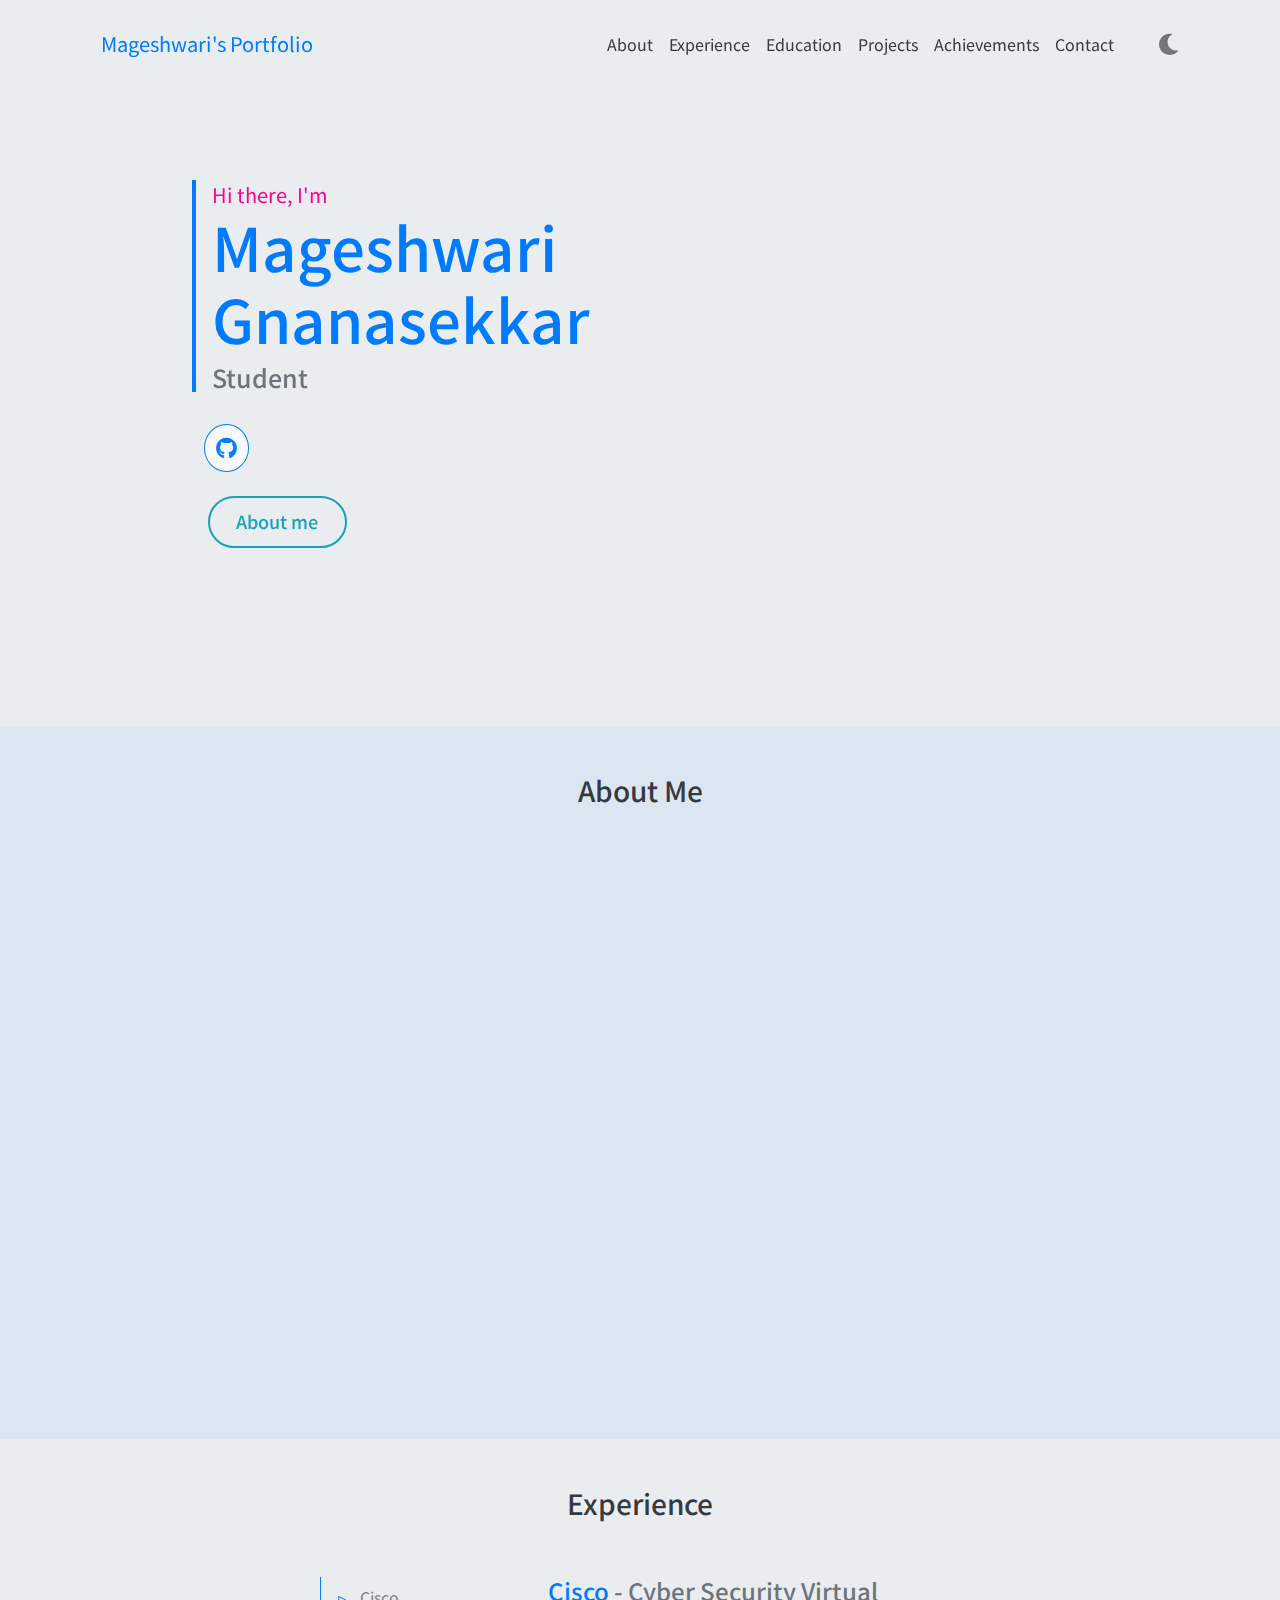
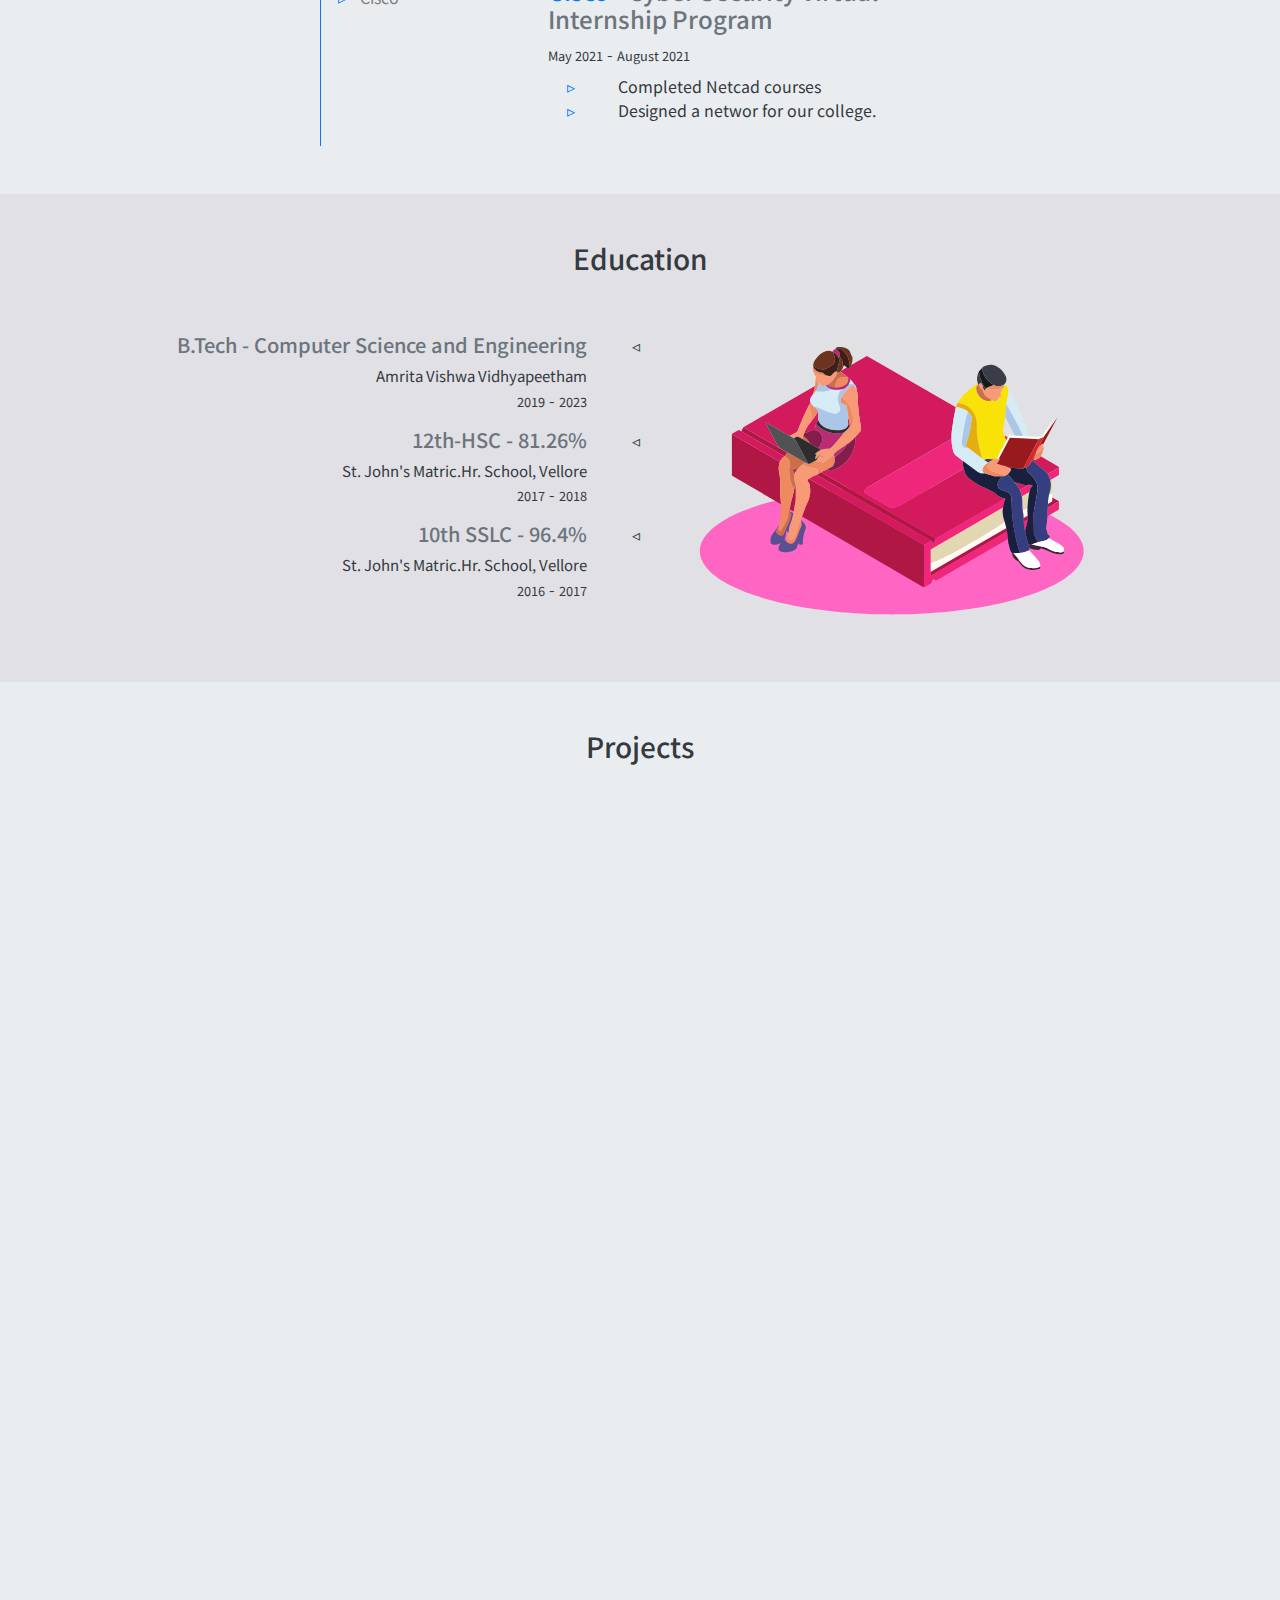
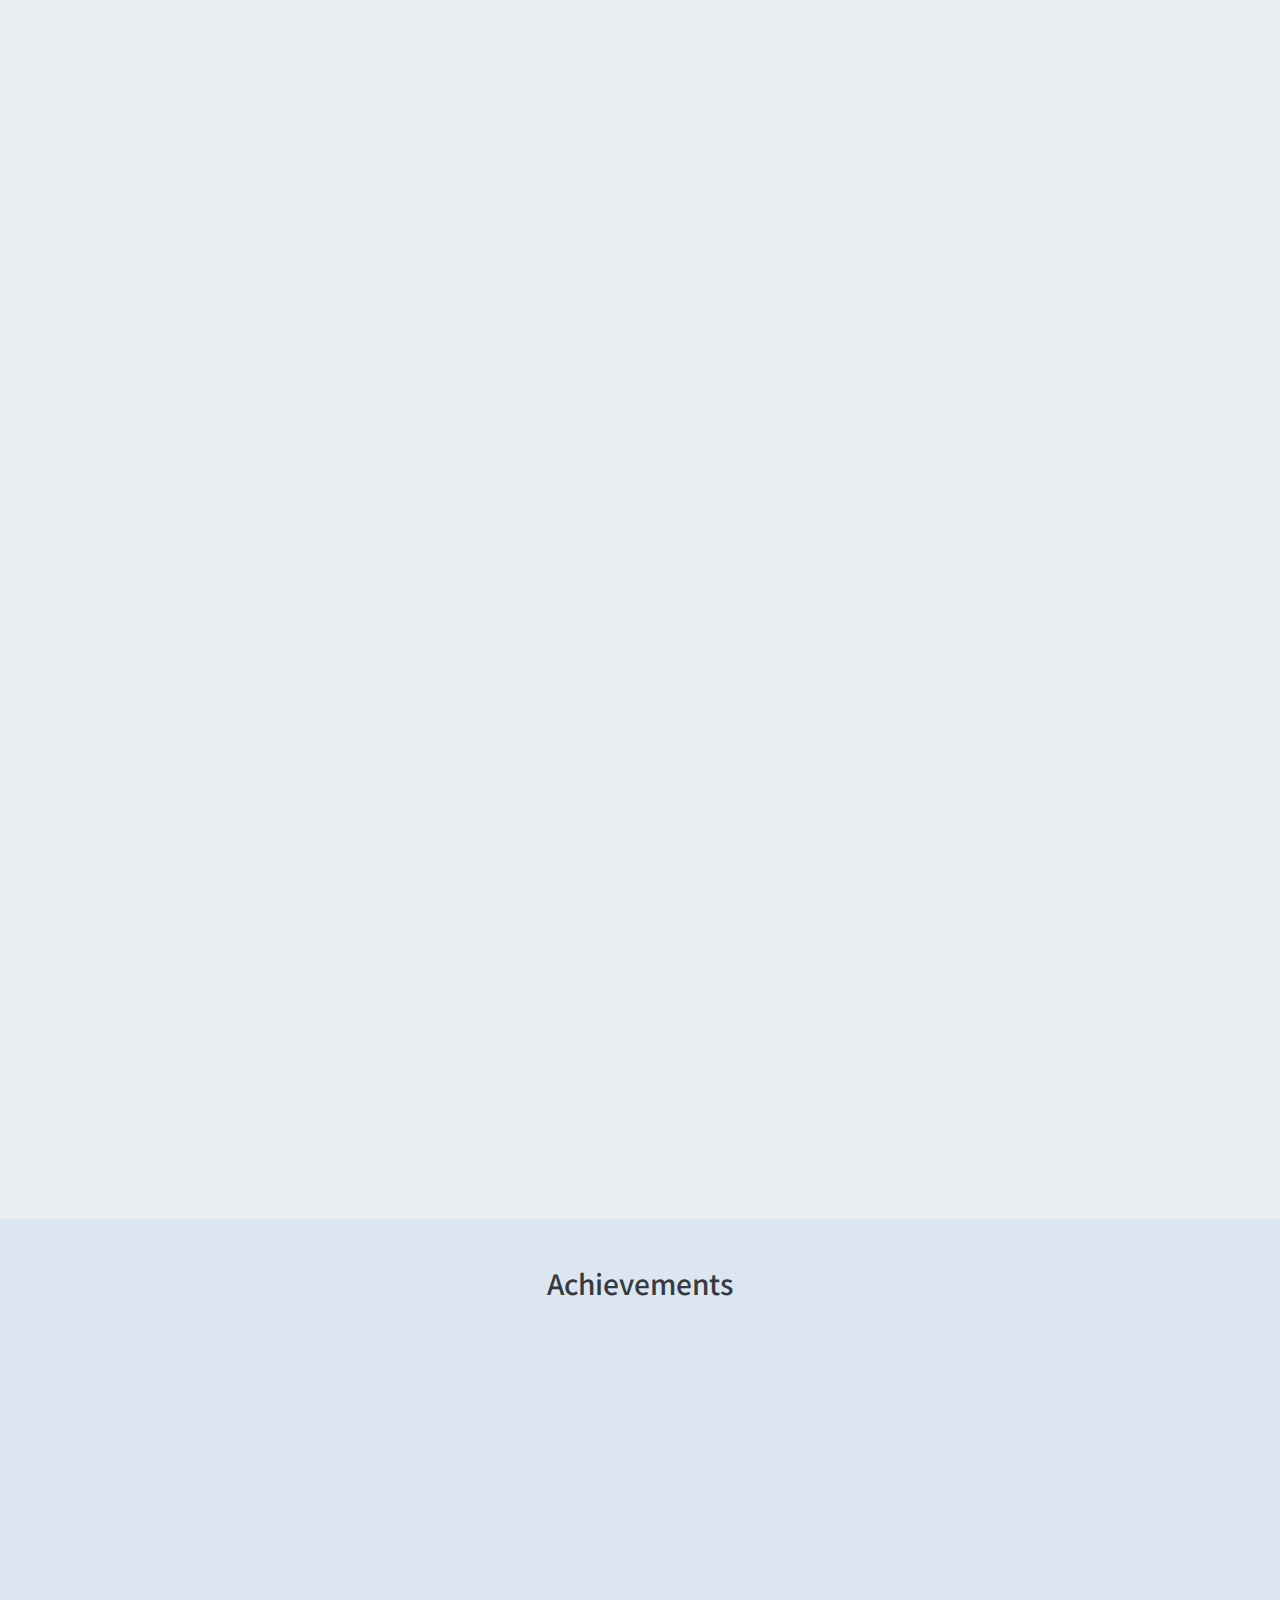
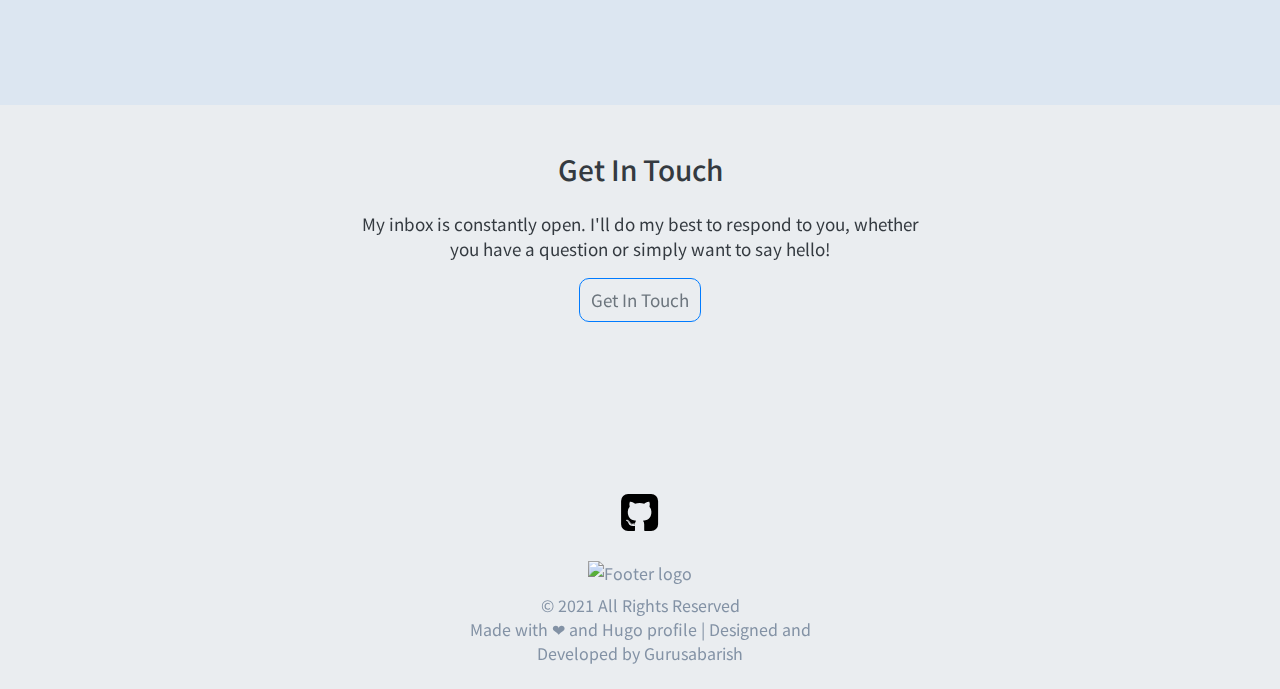
==== commit 23ea9d21: "deploy: 4872525d1f15443efe12fd7016a5bf661d4f1413" ====
--- a/index.html
+++ b/index.html
@@ -9,9 +9,9 @@
 -
 <small>2023</small></div></li><li class="py-2 edu-item"><h5 class=text-muted style=font-size:20px>12th-HSC - 81.26%</h5><div style=font-size:15px>St. John's Matric.Hr. School, Vellore</div><div><small>2017</small>
 -
-<small>2018</small></div></li><li class="py-2 edu-item"><h5 class=text-muted style=font-size:20px>10th SSLC - 96.4%</h5><div style=font-size:15px>St. John's Matric.Hr. School, Vellore</div><div><small>2017</small>
+<small>2018</small></div></li><li class="py-2 edu-item"><h5 class=text-muted style=font-size:20px>10th SSLC - 96.4%</h5><div style=font-size:15px>St. John's Matric.Hr. School, Vellore</div><div><small>2016</small>
 -
-<small>2016</small></div></li></ul></div><div class="col-md-5 overflow-hidden py-3 d-none d-md-block"><svg class="edu-img" height="350" xmlns="http://www.w3.org/2000/svg" xmlns:xlink="http://www.w3.org/1999/xlink" width="540pt" height="416.250001pt" viewBox="0 0 540 416.250001" version="1.2"><defs><clipPath id="clip1"><path d="M61.878906 151h389.9375V341.761719H61.878906zm0 0"/></clipPath><clipPath id="clip2"><path d="M61.628906 66H452V292H61.628906zm0 0"/></clipPath><clipPath id="clip3"><path d="M219.152344 165.039062H451.816406V341.761719H219.152344zm0 0"/></clipPath><clipPath id="clip4"><path d="M395 289.695312H457.496094V322H395zm0 0"/></clipPath><clipPath id="clip5"><path d="M396 283H457.496094V319.558594H396zm0 0"/></clipPath><clipPath id="clip6"><path d="M158 55.835938h48V87H158zm0 0"/></clipPath></defs><g id="surface1"><path style="stroke:none;fill-rule:nonzero;fill:#ff66c4;fill-opacity:1" d="M252.226562 223.183594C248.492188 223.183594 244.757812 223.214844 241.027344 223.273438 237.296875 223.335938 233.574219 223.425781 229.855469 223.546875 226.140625 223.667969 222.433594 223.820312 218.738281 224 215.042969 224.179688 211.363281 224.390625 207.703125 224.632812 204.039062 224.871094 200.394531 225.144531 196.773438 225.441406 193.148438 225.742188 189.550781 226.070312 185.976562 226.429688 182.402344 226.789062 178.855469 227.175781 175.339844 227.589844 171.824219 228.007812 168.339844 228.449219 164.886719 228.921875 161.4375 229.394531 158.023438 229.894531 154.648438 230.421875 151.269531 230.949219 147.933594 231.503906 144.640625 232.085938 141.347656 232.667969 138.097656 233.273438 134.894531 233.910156 131.691406 234.542969 128.535156 235.203125 125.429688 235.886719 122.324219 236.574219 119.273438 237.285156 116.273438 238.019531S110.328125 239.511719 107.441406 240.296875C104.554688 241.078125 101.726562 241.882812 98.957031 242.710938 96.191406 243.539062 93.488281 244.390625 90.847656 245.261719 88.203125 246.136719 85.628906 247.027344 83.121094 247.941406 80.613281 248.855469 78.175781 249.789062 75.804688 250.746094 73.433594 251.699219 71.136719 252.671875 68.914062 253.660156 66.6875 254.652344 64.539062 255.660156 62.464844 256.6875 60.386719 257.710938 58.390625 258.753906 56.46875 259.8125 54.550781 260.871094 52.710938 261.945312 50.949219 263.03125 49.1875 264.121094 47.507812 265.222656 45.910156 266.335938 44.316406 267.453125 42.800781 268.578125 41.371094 269.71875 39.941406 270.859375 38.597656 272.011719 37.339844 273.171875 36.082031 274.332031 34.910156 275.503906 33.828125 276.683594 32.742188 277.867188 31.746094 279.054688 30.839844 280.25 29.933594 281.449219 29.113281 282.652344 28.386719 283.859375 27.65625 285.070312 27.019531 286.285156 26.46875 287.507812 25.921875 288.726562 25.464844 289.949219 25.097656 291.179688 24.734375 292.40625 24.457031 293.636719 24.273438 294.867188 24.089844 296.101562 24 297.332031 24 298.566406S24.089844 301.035156 24.273438 302.265625C24.457031 303.5 24.734375 304.730469 25.097656 305.957031 25.464844 307.183594 25.921875 308.40625 26.46875 309.628906 27.019531 310.847656 27.65625 312.0625 28.386719 313.273438 29.113281 314.484375 29.933594 315.6875 30.839844 316.882812 31.746094 318.082031 32.742188 319.269531 33.828125 320.449219 34.910156 321.628906 36.082031 322.800781 37.339844 323.964844 38.597656 325.125 39.941406 326.277344 41.371094 327.414062 42.800781 328.554688 44.316406 329.683594 45.910156 330.796875 47.507812 331.914062 49.1875 333.015625 50.949219 334.101562 52.710938 335.191406 54.550781 336.265625 56.46875 337.324219 58.390625 338.378906 60.386719 339.421875 62.464844 340.449219 64.539062 341.472656 66.6875 342.484375 68.914062 343.472656 71.136719 344.464844 73.433594 345.4375 75.804688 346.390625 78.175781 347.34375 80.613281 348.277344 83.121094 349.191406 85.628906 350.105469 88.203125 351 90.847656 351.871094 93.488281 352.746094 96.191406 353.59375 98.957031 354.421875 101.726562 355.25 104.554688 356.058594 107.441406 356.839844 110.328125 357.621094 113.273438 358.382812 116.273438 359.117188 119.273438 359.851562 122.324219 360.5625 125.429688 361.246094 128.535156 361.933594 131.691406 362.59375 134.894531 363.226562 138.097656 363.859375 141.347656 364.46875 144.640625 365.050781 147.933594 365.632812 151.269531 366.1875 154.648438 366.714844 158.023438 367.242188 161.4375 367.742188 164.886719 368.214844c3.453125.46875 6.9375.9140619999999444 10.453125 1.328125C178.855469 369.960938 182.402344 370.347656 185.976562 370.707031 189.550781 371.0625 193.148438 371.390625 196.773438 371.691406 200.394531 371.992188 204.039062 372.261719 207.703125 372.503906 211.363281 372.742188 215.042969 372.953125 218.738281 373.136719 222.433594 373.316406 226.140625 373.46875 229.855469 373.589844 233.574219 373.710938 237.296875 373.800781 241.027344 373.859375 244.757812 373.921875 248.492188 373.953125 252.226562 373.953125c3.7343759999999975.0 7.46875-.03125 11.199218999999971-.09375C267.15625 373.800781 270.878906 373.710938 274.597656 373.589844 278.3125 373.46875 282.019531 373.316406 285.714844 373.136719 289.410156 372.953125 293.089844 372.742188 296.75 372.503906 300.414062 372.261719 304.058594 371.992188 307.679688 371.691406 311.304688 371.390625 314.902344 371.0625 318.476562 370.707031 322.050781 370.347656 325.597656 369.960938 329.113281 369.542969c3.515625-.4140630000000556 7-.859375 10.453125-1.328125C343.015625 367.742188 346.429688 367.242188 349.804688 366.714844 353.183594 366.1875 356.519531 365.632812 359.8125 365.050781 363.105469 364.46875 366.355469 363.859375 369.558594 363.226562 372.761719 362.59375 375.917969 361.933594 379.023438 361.246094 382.128906 360.5625 385.179688 359.851562 388.179688 359.117188 391.179688 358.382812 394.125 357.621094 397.011719 356.839844 399.898438 356.058594 402.726562 355.25 405.492188 354.421875 408.261719 353.59375 410.964844 352.746094 413.605469 351.871094 416.25 351 418.824219 350.105469 421.332031 349.191406 423.839844 348.277344 426.277344 347.34375 428.648438 346.390625 431.015625 345.4375 433.316406 344.464844 435.539062 343.472656 437.765625 342.484375 439.914062 341.472656 441.988281 340.449219 444.066406 339.421875 446.0625 338.378906 447.984375 337.324219 449.902344 336.265625 451.742188 335.191406 453.503906 334.101562 455.265625 333.015625 456.945312 331.914062 458.539062 330.796875 460.136719 329.683594 461.652344 328.554688 463.082031 327.414062 464.507812 326.277344 465.851562 325.125 467.113281 323.964844 468.371094 322.800781 469.542969 321.628906 470.625 320.449219 471.710938 319.269531 472.707031 318.082031 473.613281 316.882812 474.519531 315.6875 475.339844 314.484375 476.066406 313.273438 476.796875 312.0625 477.433594 310.847656 477.984375 309.628906 478.53125 308.40625 478.988281 307.183594 479.355469 305.957031 479.71875 304.730469 479.996094 303.5 480.179688 302.265625 480.363281 301.035156 480.453125 299.800781 480.453125 298.566406S480.363281 296.101562 480.179688 294.867188C479.996094 293.636719 479.71875 292.40625 479.355469 291.179688 478.988281 289.949219 478.53125 288.726562 477.984375 287.507812 477.433594 286.285156 476.796875 285.070312 476.066406 283.859375 475.339844 282.652344 474.519531 281.449219 473.613281 280.25 472.707031 279.054688 471.710938 277.867188 470.625 276.683594 469.542969 275.503906 468.371094 274.332031 467.113281 273.171875 465.851562 272.011719 464.507812 270.859375 463.082031 269.71875 461.652344 268.578125 460.136719 267.453125 458.539062 266.335938 456.945312 265.222656 455.265625 264.121094 453.503906 263.03125 451.742188 261.945312 449.902344 260.871094 447.984375 259.8125 446.0625 258.753906 444.066406 257.710938 441.988281 256.6875 439.914062 255.660156 437.765625 254.652344 435.539062 253.660156 433.316406 252.671875 431.015625 251.699219 428.648438 250.746094 426.277344 249.789062 423.839844 248.855469 421.332031 247.941406 418.824219 247.027344 416.25 246.136719 413.605469 245.261719 410.964844 244.390625 408.261719 243.539062 405.492188 242.710938 402.726562 241.882812 399.898438 241.078125 397.011719 240.296875 394.125 239.511719 391.179688 238.753906 388.179688 238.019531S382.128906 236.574219 379.023438 235.886719C375.917969 235.203125 372.761719 234.542969 369.558594 233.910156 366.355469 233.273438 363.105469 232.667969 359.8125 232.085938 356.519531 231.503906 353.183594 230.949219 349.804688 230.421875 346.429688 229.894531 343.015625 229.394531 339.566406 228.921875 336.113281 228.449219 332.628906 228.007812 329.113281 227.589844 325.597656 227.175781 322.050781 226.789062 318.476562 226.429688 314.902344 226.070312 311.304688 225.742188 307.679688 225.441406 304.058594 225.144531 300.414062 224.871094 296.75 224.632812 293.089844 224.390625 289.410156 224.179688 285.714844 224 282.019531 223.820312 278.3125 223.667969 274.597656 223.546875 270.878906 223.425781 267.15625 223.335938 263.425781 223.273438 259.695312 223.214844 255.960938 223.183594 252.226562 223.183594zm0 0"/><g clip-path="url(#clip1)" clip-rule="nonzero"><path style="stroke:none;fill-rule:evenodd;fill:#b01744;fill-opacity:1" d="M388.511719 271.109375 298.628906 323.257812v4.65625L389.296875 275.308594C389.066406 273.898438 388.800781 272.5 388.511719 271.109375zM409.222656 263.753906 413.921875 261.054688C414.058594 259.5 414.101562 257.921875 414.046875 256.320312L409.011719 259.226562C409.039062 259.6875 409.0625 260.144531 409.101562 260.597656 409.121094 261.664062 409.164062 262.714844 409.222656 263.753906zM437.882812 247.179688 451.105469 239.488281 443.035156 234.835938V239.488281L438.046875 242.394531C438.050781 242.558594 438.050781 242.726562 438.046875 242.898438 438 244.324219 437.945312 245.75 437.882812 247.179688zM136.832031 206.667969C137.109375 205.890625 137.46875 205.164062 137.914062 204.507812 138.09375 204.195312 138.289062 203.890625 138.496094 203.589844L135.25 201.714844C134.96875 202.066406 134.800781 202.460938 134.75 202.921875 135.636719 204.027344 136.332031 205.277344 136.832031 206.667969zM137.578125 218.546875 136.832031 223.371094C136.753906 223.625 136.671875 223.886719 136.582031 224.15625L136.542969 224.28125C136.347656 224.925781 136.144531 225.597656 135.917969 226.277344 135.636719 228.101562 135.195312 230.238281 134.582031 232.675781 134.25 234.0625 133.699219 236.167969 132.921875 238.992188 132.089844 242.152344 131.535156 244.945312 131.257812 247.386719 131.179688 247.960938 131.125 248.511719 131.089844 249.046875L135.621094 251.667969C136.121094 249.019531 136.90625 244.128906 137.992188 237 138.160156 231.621094 138.246094 228.660156 138.246094 228.101562 138.246094 224.667969 138.105469 221.675781 137.832031 219.128906 137.71875 218.90625 137.632812 218.714844 137.578125 218.546875zm26.953125-11.71875C163.882812 207.199219 163.285156 207.535156 162.746094 207.828125L299.292969 286.691406 301.375 290.179688 304.699219 283.703125 168.355469 204.835938C168.191406 204.890625 168.050781 204.972656 167.945312 205.085938 167.832031 205.140625 167.746094 205.195312 167.691406 205.25 166.472656 205.804688 165.417969 206.332031 164.53125 206.828125zM145.605469 257.480469 290.5625 341.789062l.078125-50.273437L153.800781 212.4375C153.03125 212.894531 152.3125 213.351562 151.636719 213.8125 151.804688 214.527344 152.300781 215.472656 153.132812 216.632812 153.964844 217.800781 154.4375 218.769531 154.550781 219.546875 155.160156 222.539062 155.410156 225.53125 155.296875 228.523438 155.128906 231.621094 154.605469 234.589844 153.71875 237.410156 151.386719 242.449219 149.671875 246.472656 148.558594 249.460938 147.417969 252.269531 146.433594 254.945312 145.605469 257.480469zM120.527344 242.898438C120.25 239.769531 120.082031 237.410156 120.023438 235.832031 119.859375 232.949219 119.777344 230.515625 119.777344 228.523438 119.664062 227.023438 119.609375 223.585938 119.609375 218.214844 119.609375 214.007812 119.335938 210.574219 118.78125 207.910156 117.894531 204.027344 117.644531 200.515625 118.03125 197.355469 118.234375 195.574219 118.632812 193.941406 119.238281 192.453125L61.878906 159.292969 61.960938 208.824219zm4.03125-57.132813C124.695312 185.636719 124.816406 185.511719 124.933594 185.390625 125.992188 184.339844 126.875 183.3125 127.59375 182.316406 127.753906 182.078125 127.9375 181.828125 128.136719 181.570312l-52.277344-30.25H75.773438L73.441406 156.222656l51.117188 29.542969"/></g><g clip-path="url(#clip2)" clip-rule="nonzero"><path style="stroke:none;fill-rule:evenodd;fill:#d21a5d;fill-opacity:1" d="M398.035156 216.632812 403.027344 223.035156H403.109375C403.667969 224.007812 404.164062 224.992188 404.605469 225.988281L415.460938 219.753906C415.289062 219.757812 415.113281 219.773438 414.917969 219.792969 412.921875 220.128906 410.929688 220.074219 408.933594 219.625H408.847656zm39.59375-9.675781L451.105469 199.183594 451.6875 198.769531 429.398438 185.929688C427.445312 188.671875 425.03125 190.046875 422.160156 190.046875 421.4375 190.046875 421.046875 189.933594 420.992188 189.710938V189.378906C421.101562 188.878906 421.246094 188.4375 421.40625 188.046875L419.5 190.789062 435.550781 204.171875C436.320312 205.074219 437.007812 206.003906 437.628906 206.957031zM153.800781 212.4375l136.839844 79.078125L299.292969 286.691406 162.746094 207.828125C161.921875 208.253906 161.246094 208.589844 160.703125 208.824219 158.09375 210.03125 155.792969 211.230469 153.800781 212.4375zm30.613281-24.304688C184.414062 187.796875 184.382812 187.46875 184.328125 187.132812 184.273438 186.636719 184.167969 186.132812 184 185.636719 184.21875 186.414062 184.359375 187.246094 184.414062 188.132812zm18.132813-38.476562C202.601562 148.382812 202.382812 146.75 201.882812 144.753906 201.214844 142.148438 200.855469 140.570312 200.800781 140.019531 200.414062 141.125 200.222656 142.484375 200.222656 144.085938 200.277344 145.03125 200.359375 146.445312 200.46875 148.328125 201.132812 148.824219 201.824219 149.269531 202.546875 149.65625zm-64.050781 53.933594C139.261719 202.40625 140.183594 201.246094 141.238281 200.097656c-.4960930000000019.0-.96875.0-1.4101560000000006.0C138.382812 200.265625 137.359375 200.488281 136.75 200.761719 136.089844 201 135.59375 201.320312 135.25 201.714844zm9.566406-45.125C148.945312 158.296875 150 157.96875 151.21875 157.464844 152.605469 156.800781 153.636719 156.304688 154.300781 155.96875 156.851562 154.972656 158.988281 154.558594 160.703125 154.726562 161.09375 151.957031 161.511719 149.902344 161.953125 148.574219 162.007812 148.132812 162.121094 147.6875 162.285156 147.246094 162.953125 145.582031 163.867188 144.285156 165.03125 143.339844 164.972656 142.398438 164.949219 140.515625 164.949219 137.691406 164.949219 135.363281 164.894531 133.480469 164.78125 132.039062 163.835938 134.144531 162.507812 136.386719 160.785156 138.769531 160.070312 139.820312 158.484375 141.925781 156.046875 145.085938L155.632812 145.664062C155.578125 145.722656 155.519531 145.773438 155.464844 145.835938 153.742188 148.101562 152.414062 149.984375 151.46875 151.480469 149.976562 153.863281 148.839844 156.191406 148.0625 158.464844zM388.136719 167.523438 390.296875 163.371094 386.429688 161.125C386.976562 162.964844 387.523438 164.988281 388.050781 167.191406 388.050781 167.300781 388.078125 167.414062 388.136719 167.523438zM173.097656 101.949219C173.378906 101.84375 173.625 101.734375 173.847656 101.621094L175.347656 100.789062C174.84375 101.011719 174.097656 101.398438 173.097656 101.949219zm25.875 52.523437H198.886719C198.609375 154.695312 198.332031 154.945312 198.058594 155.222656 198.386719 154.945312 198.691406 154.695312 198.972656 154.472656zM181.460938 174.296875C181.273438 174.457031 181.09375 174.609375 180.921875 174.753906 181.085938 174.640625 181.226562 174.527344 181.332031 174.421875 181.378906 174.378906 181.417969 174.335938 181.460938 174.296875zM208.617188 163.117188c0 .05468700000000126.0.14062400000000252.0.25390600000000063C208.953125 166.523438 208.84375 169.734375 208.289062 173.007812 208.234375 173.121094 208.203125 173.257812 208.203125 173.421875L208.121094 173.503906C207.898438 174.78125 207.59375 176.054688 207.207031 177.328125 206.710938 178.769531 206.179688 180.15625 205.628906 181.484375 204.683594 183.589844 203.519531 185.554688 202.128906 187.386719 202.074219 187.492188 202.046875 187.605469 202.046875 187.71875 201.992188 187.773438 201.96875 187.828125 201.96875 187.882812 201.855469 187.941406 201.769531 188.019531 201.71875 188.132812 201.664062 188.1875 201.601562 188.246094 201.550781 188.300781 201.496094 188.351562 201.464844 188.40625 201.464844 188.460938 201.414062 188.460938 201.382812 188.492188 201.382812 188.550781 200.992188 189.046875 200.636719 189.488281 200.300781 189.878906 197.195312 193.03125 194.398438 195.527344 191.898438 197.355469 188.683594 199.792969 185.410156 201.511719 182.085938 202.507812 181.085938 203.226562 179.890625 203.449219 178.503906 203.171875 177.398438 203.003906 176.316406 202.480469 175.261719 201.59375 173.488281 202.257812 171.183594 203.339844 168.355469 204.835938L304.699219 283.703125 387.09375 236.121094C383.277344 235.695312 379.878906 234.128906 376.90625 231.429688 375.019531 229.710938 372.996094 228.300781 370.832031 227.1875 368.390625 225.972656 365.898438 224.78125 363.347656 223.617188 358.910156 221.675781 354.609375 219.351562 350.453125 216.632812 348.289062 215.199219 346.238281 213.726562 344.296875 212.230469 342.242188 210.628906 340.75 208.628906 339.804688 206.246094 339.003906 204.441406 338.347656 202.613281 337.851562 200.761719l-74.078124 42.632812C257.117188 247.21875 251.957031 248.050781 248.300781 245.890625l-27.035156-15.542969C217.605469 228.242188 219.101562 225.28125 225.753906 221.457031L323.292969 165.277344C323.191406 161.644531 323.402344 157.933594 323.917969 154.144531 325.0625 145.269531 326.585938 136.445312 328.492188 127.675781L222.675781 66.632812 204.085938 77.355469C203.730469 78.691406 203.546875 79.824219 203.546875 80.765625 203.265625 80.707031 202.851562 80.707031 202.296875 80.765625c-.05468700000000126.0-.13671899999999937.0-.25.0L201.300781 80.84375C200.359375 81.011719 199.636719 80.984375 199.140625 80.765625 199.03125 80.632812 198.921875 80.511719 198.804688 80.390625L191.609375 84.542969C191.507812 84.644531 191.410156 84.742188 191.320312 84.835938 193.703125 86.886719 196.417969 89.046875 199.46875 91.320312L203.210938 94.640625C203.546875 94.972656 203.90625 95.332031 204.292969 95.722656 205.460938 97.273438 206.457031 98.546875 207.289062 99.542969 207.734375 100.042969 208.09375 100.460938 208.371094 100.789062 209.089844 101.621094 209.59375 102.566406 209.867188 103.613281 210.203125 104.613281 210.363281 105.664062 210.363281 106.773438 211.253906 108.824219 211.699219 111.703125 211.699219 115.417969c0 1 0 2.464843000000002.0 4.402343000000002C211.699219 121.484375 211.835938 122.925781 212.117188 124.140625 212.335938 125.527344 212.582031 127.910156 212.863281 131.289062 213.085938 134.394531 213.359375 136.828125 213.695312 138.601562 213.75 139.707031 213.917969 141.09375 214.195312 142.757812 214.417969 143.699219 214.691406 145.109375 215.027344 146.996094 215.691406 150.429688 215.804688 153.226562 215.355469 155.386719 214.527344 156.496094 213.417969 157.800781 212.03125 159.292969 210.035156 161.453125 208.898438 162.730469 208.617188 163.117188zm-54.816407-37.8125C153.910156 125.085938 154.046875 124.835938 154.214844 124.558594L155.632812 121.980469C154.910156 120.429688 154.9375 118.683594 155.714844 116.746094 156.105469 115.808594 157.074219 114.226562 158.628906 112.007812 158.789062 111.566406 158.933594 111.121094 159.042969 110.679688 159.09375 110.511719 159.152344 110.40625 159.207031 110.351562 159.933594 107.964844 160.515625 105.261719 160.953125 102.246094l-85.09375 49.074218 52.277344 30.25C128.234375 181.457031 128.332031 181.347656 128.429688 181.234375L122.1875 177.660156c-3.046875-1.7734370000000013-5.046875-3.515625-5.984375-5.234375l-13.394531-25.011719C101.863281 145.636719 102.917969 145.613281 105.964844 147.328125L130.757812 161.707031C131.808594 160.988281 133.089844 160.265625 134.582031 159.546875 137.246094 158.21875 139.050781 157.136719 139.988281 156.304688 144.539062 145.5 146.949219 139.707031 147.230469 138.9375 149.503906 133.839844 151.691406 129.296875 153.800781 125.304688zM61.878906 159.292969l57.359375 33.160156C119.945312 190.699219 120.929688 189.148438 122.1875 187.796875 123.085938 187.140625 123.878906 186.460938 124.558594 185.765625L73.441406 156.222656 70.195312 154.558594l-8.316406 4.734375"/></g><g clip-path="url(#clip3)" clip-rule="nonzero"><path style="stroke:none;fill-rule:evenodd;fill:#ef277b;fill-opacity:1" d="M415.460938 219.753906 404.605469 225.988281C405.730469 228.488281 406.519531 231.09375 406.976562 233.796875L415.917969 228.605469C416.105469 227.746094 416.304688 226.882812 416.503906 226.027344 416.671875 225.027344 417 224.113281 417.503906 223.285156 417.558594 223.171875 417.585938 223.089844 417.585938 223.035156 417.695312 222.8125 417.777344 222.648438 417.832031 222.539062 418 222.152344 418.359375 221.816406 418.914062 221.539062 418.96875 221.539062 419.050781 221.511719 419.164062 221.457031 419.386719 221.34375 419.636719 221.179688 419.910156 220.960938 419.804688 220.847656 419.664062 220.761719 419.5 220.710938 418.542969 219.957031 417.199219 219.636719 415.460938 219.753906zM413.921875 261.054688 409.222656 263.753906C409.417969 266.828125 409.789062 269.847656 410.347656 272.8125L411.34375 272.234375C411.496094 271.621094 411.695312 271.011719 411.929688 270.402344 412.996094 267.382812 413.660156 264.265625 413.921875 261.054688zM451.105469 199.183594 437.628906 206.957031C439.074219 209.214844 440.117188 211.636719 440.75 214.222656L443.035156 212.894531 451.105469 208.246094zm0 40.304687L437.882812 247.179688C437.746094 250.542969 437.578125 253.894531 437.378906 257.230469L451.105469 249.296875zM290.640625 291.515625l-.078125 50.273437L299.375 336.886719 301.207031 331.730469 301.375 330.988281 304.621094 333.726562 304.699219 333.8125l85.765625-49.53125C390.285156 282.449219 390.058594 280.570312 389.796875 278.632812 389.652344 277.515625 389.488281 276.40625 389.296875 275.308594L298.628906 327.914062V296.582031L384.644531 246.71875C385.226562 243.085938 386.140625 239.566406 387.390625 236.167969 387.289062 236.15625 387.191406 236.140625 387.09375 236.121094L304.699219 283.703125 301.375 290.179688 299.292969 286.691406zm47.210937-90.753906C336.988281 197.59375 336.5625 194.351562 336.5625 191.039062 333.453125 188.773438 330.570312 186.550781 327.910156 184.390625 326.796875 183.394531 326.050781 182.230469 325.660156 180.898438 324.214844 175.859375 323.421875 170.648438 323.292969 165.277344L225.753906 221.457031C219.101562 225.28125 217.605469 228.242188 221.265625 230.347656l27.035156 15.542969C251.957031 248.050781 257.117188 247.21875 263.773438 243.394531l74.078124-42.632812"/></g><path style="stroke:none;fill-rule:evenodd;fill:#e1d8b1;fill-opacity:1" d="M298.628906 312.539062C298.847656 312.425781 299.101562 312.339844 299.375 312.289062 299.984375 312.121094 300.648438 311.929688 301.375 311.707031 302.480469 311.316406 303.5625 310.875 304.621094 310.378906 313.433594 306.9375 326.242188 300.320312 343.050781 290.515625 360.140625 280.710938 374.65625 271.789062 386.597656 263.753906 386.230469 262.546875 385.855469 261.355469 385.476562 260.183594 384.25 256.304688 383.890625 252.398438 384.394531 248.464844 384.46875 247.886719 384.550781 247.304688 384.644531 246.71875L298.628906 296.582031zM407.933594 250.375C409.671875 249.394531 411.507812 248.371094 413.425781 247.300781 413.542969 247.234375 413.664062 247.167969 413.800781 247.09375 413.855469 244.15625 414.058594 241.203125 414.421875 238.242188 414.769531 235.015625 415.269531 231.800781 415.917969 228.605469L406.976562 233.796875C407.222656 235.191406 407.375 236.617188 407.433594 238.078125 407.601562 240.402344 407.628906 242.675781 407.519531 244.890625 407.46875 246.761719 407.613281 248.589844 407.933594 250.375zM439.085938 232.46875C440.46875 231.597656 441.78125 230.722656 443.035156 229.851562V212.894531L440.75 214.222656C441.054688 215.488281 441.265625 216.789062 441.375 218.136719 441.816406 222.066406 441.320312 225.914062 439.878906 229.683594 439.546875 230.527344 439.285156 231.453125 439.085938 232.46875"/><path style="stroke:none;fill-rule:evenodd;fill:#fffcf2;fill-opacity:1" d="M298.628906 323.257812 388.511719 271.109375C388.242188 269.898438 387.949219 268.695312 387.636719 267.492188 387.296875 266.230469 386.953125 264.980469 386.597656 263.753906 374.65625 271.789062 360.140625 280.710938 343.050781 290.515625 326.242188 300.320312 313.433594 306.9375 304.621094 310.378906 303.5625 310.875 302.480469 311.316406 301.375 311.707031 300.648438 311.929688 299.984375 312.121094 299.375 312.289062 299.101562 312.339844 298.847656 312.425781 298.628906 312.539062zM409.011719 259.226562 414.046875 256.320312C414.046875 255.882812 414.035156 255.457031 414.003906 255.03125L413.835938 253.285156C413.75 251.230469 413.734375 249.167969 413.800781 247.09375 413.664062 247.167969 413.542969 247.234375 413.425781 247.300781 411.507812 248.371094 409.671875 249.394531 407.933594 250.375 408.011719 250.769531 408.09375 251.15625 408.1875 251.539062 408.570312 253.035156 408.796875 254.589844 408.847656 256.191406 408.886719 257.195312 408.941406 258.207031 409.011719 259.226562zM438.046875 242.394531 443.035156 239.488281v-9.636719C441.78125 230.722656 440.46875 231.597656 439.085938 232.46875 438.96875 232.988281 438.875 233.523438 438.796875 234.085938 438.375 236.800781 438.125 239.574219 438.046875 242.394531zm-4.90625-79.605469V162.699219L436.300781 158.21875 446.03125 139.765625 429.894531 162.699219 414.917969 161.957031 408.347656 161.621094 398.449219 161.125 391.714844 160.707031 390.296875 163.371094 388.136719 167.523438l-11.3125 21.273437C377.601562 188.6875 378.347656 188.660156 379.066406 188.714844 379.234375 188.660156 379.398438 188.660156 379.566406 188.714844L392.796875 163.78125 427.070312 165.613281 427.316406 165.277344 433.140625 162.789062"/><path style="stroke:none;fill-rule:evenodd;fill:#5c64b8;fill-opacity:1" d="M304.621094 333.726562 301.375 330.988281 301.207031 331.730469zm0 0"/><path style="stroke:none;fill-rule:evenodd;fill:#f9e207;fill-opacity:1" d="M359.273438 188.132812 362.429688 190.457031l1-.6601560000000006C364.09375 189.628906 364.703125 189.429688 365.257812 189.214844 367.035156 188.824219 369.808594 188.964844 373.578125 189.628906 374.6875 189.183594 375.769531 188.910156 376.824219 188.796875l11.3125-21.273437C388.078125 167.414062 388.050781 167.300781 388.050781 167.191406 387.523438 164.988281 386.976562 162.964844 386.429688 161.125 386.214844 160.464844 386.007812 159.824219 385.804688 159.210938 385.027344 156.882812 384.667969 155.441406 384.722656 154.890625 385.226562 149.574219 386.027344 144.285156 387.136719 139.019531 387.191406 137.90625 387.277344 136.828125 387.390625 135.777344 387.609375 131.953125 388 128.132812 388.550781 124.308594 389.105469 120.210938 389.851562 116.136719 390.796875 112.09375 391.40625 109.433594 391.269531 106.910156 390.378906 104.527344L389.714844 103.285156 385.890625 100.628906C385.941406 101.621094 385.699219 102.730469 385.140625 103.949219L381.816406 109.929688 381.976562 115.332031 379.484375 115.082031C379.484375 117.027344 378.683594 118.464844 377.074219 119.40625 374.910156 120.625 372.941406 120.429688 371.167969 118.820312 369.167969 120.265625 367.007812 120.625 364.679688 119.902344 363.511719 119.515625 362.402344 119.074219 361.347656 118.574219 357.855469 116.691406 355.332031 113.867188 353.777344 110.097656 352.171875 105.613281 352.421875 102.589844 354.53125 101.042969 354.804688 100.875 355.027344 100.734375 355.195312 100.628906L354.609375 98.964844C350.285156 101.949219 346.210938 105.140625 342.382812 108.519531 338.78125 111.511719 335.617188 115.027344 332.898438 119.074219 332.179688 120.070312 331.488281 121.179688 330.820312 122.398438 331.984375 122.453125 333.203125 122.644531 334.480469 122.980469 340.304688 124.253906 344.933594 127.273438 348.371094 132.039062 350.390625 134.835938 351.816406 138.035156 352.65625 141.636719 353.269531 144.320312 353.542969 147.226562 353.488281 150.359375 353.484375 151.324219 353.441406 152.308594 353.367188 153.3125 353.03125 157.023438 354.390625 165.804688 357.4375 179.65625 358.105469 182.757812 358.714844 185.582031 359.273438 188.132812"/><path style="stroke:none;fill-rule:evenodd;fill:#e6ad10;fill-opacity:1" d="M328.574219 127.214844C335.5625 127.71875 340.96875 130.265625 344.796875 134.863281L347.125 138.355469v.078125C347.125 138.492188 347.152344 138.574219 347.207031 138.683594L347.292969 138.769531V138.851562c0 .0625.05859299999997347.14062599999999748.16406199999994442.25V139.265625C347.1875 143.710938 346.660156 148.101562 345.878906 152.441406 344.574219 159.597656 342.578125 166.617188 339.886719 173.503906L342.96875 175.832031l16.304688 12.300781C358.714844 185.582031 358.105469 182.757812 357.4375 179.65625 354.390625 165.804688 353.03125 157.023438 353.367188 153.3125 353.441406 152.308594 353.484375 151.324219 353.488281 150.359375 353.542969 147.226562 353.269531 144.320312 352.65625 141.636719 351.816406 138.035156 350.390625 134.835938 348.371094 132.039062 344.933594 127.273438 340.304688 124.253906 334.480469 122.980469 333.203125 122.644531 331.984375 122.453125 330.820312 122.398438 329.984375 123.949219 329.238281 125.558594 328.574219 127.214844"/><path style="stroke:none;fill-rule:evenodd;fill:#d5ecf6;fill-opacity:1" d="M408.347656 161.621094 414.917969 161.957031C413.539062 158.519531 412.398438 155 411.511719 151.398438 409.902344 144.640625 407.546875 138.296875 404.4375 132.367188 403.605469 130.765625 402.804688 129.070312 402.027344 127.300781 398.421875 119.15625 394.320312 111.152344 389.714844 103.285156L390.378906 104.527344C391.269531 106.910156 391.40625 109.433594 390.796875 112.09375 389.851562 116.136719 389.105469 120.210938 388.550781 124.308594 391.546875 129.128906 394.984375 135.25 398.871094 142.675781 402.582031 149.710938 405.742188 156.027344 408.347656 161.621094zM347.292969 138.851562C347.292969 138.964844 347.351562 139.101562 347.457031 139.265625V139.101562C347.351562 138.992188 347.292969 138.914062 347.292969 138.851562zM344.796875 134.863281C340.96875 130.265625 335.5625 127.71875 328.574219 127.214844 328.539062 127.367188 328.511719 127.523438 328.492188 127.675781 326.585938 136.445312 325.0625 145.269531 323.917969 154.144531 323.402344 157.933594 323.191406 161.644531 323.292969 165.277344 323.421875 170.648438 324.214844 175.859375 325.660156 180.898438 326.050781 182.230469 326.796875 183.394531 327.910156 184.390625 330.570312 186.550781 333.453125 188.773438 336.5625 191.039062L354.609375 204.417969C354.777344 204.476562 354.914062 204.5625 355.027344 204.667969L355.113281 204.753906C357.550781 206.46875 360.042969 206.910156 362.597656 206.082031 361.097656 205.195312 360.351562 203.785156 360.351562 201.84375 360.351562 199.019531 362.542969 196.113281 366.921875 193.117188 365.535156 192.0625 364.039062 191.179688 362.429688 190.457031L359.273438 188.132812 342.96875 175.832031C340.910156 175.722656 339.359375 175.449219 338.308594 175 336.589844 174.167969 335.726562 172.621094 335.726562 170.351562 335.726562 167.925781 336.28125 163.539062 337.394531 157.175781 337.730469 155.234375 338.113281 153.121094 338.554688 150.820312 339.839844 143.800781 341.050781 138.71875 342.175781 135.570312 342.496094 134.640625 342.816406 133.878906 343.132812 133.289062 343.632812 133.726562 344.1875 134.25 344.796875 134.863281zM180.667969 106.027344C177.617188 107.855469 172.65625 108.769531 165.777344 108.769531 164.558594 108.769531 163.285156 108.519531 161.953125 108.023438 161.785156 108.242188 161.59375 108.488281 161.371094 108.769531L160.535156 109.929688C160.152344 110.320312 159.789062 110.707031 159.457031 111.097656 159.34375 111.207031 159.238281 111.320312 159.125 111.429688L158.875 111.84375C158.820312 111.84375 158.734375 111.898438 158.628906 112.007812 157.074219 114.226562 156.105469 115.808594 155.714844 116.746094 154.9375 118.683594 154.910156 120.429688 155.632812 121.980469L156.792969 124.0625C157.347656 124.78125 158.011719 125.527344 158.789062 126.304688 162.066406 127.132812 166.113281 128.6875 170.933594 130.960938 177.367188 133.953125 181.972656 135.449219 184.746094 135.449219 185.90625 135.449219 187.300781 134.835938 188.902344 133.617188 190.511719 132.457031 191.320312 131.425781 191.320312 130.542969 191.320312 129.488281 190.761719 127.359375 189.65625 124.140625 188.597656 120.929688 188.070312 118.769531 188.070312 117.660156 188.070312 113.175781 189.792969 109.296875 193.230469 106.027344L193.316406 105.941406C192.09375 106.382812 190.816406 106.664062 189.488281 106.773438 186.492188 107.054688 183.550781 106.800781 180.667969 106.027344zM200.886719 100.875C202.214844 100.375 203.65625 100.019531 205.210938 99.796875 205.925781 99.683594 206.625 99.601562 207.289062 99.542969 206.457031 98.546875 205.460938 97.273438 204.292969 95.722656 203.90625 95.332031 203.546875 94.972656 203.210938 94.640625 203.105469 95.082031 202.960938 95.53125 202.796875 95.972656 202.351562 97.691406 201.71875 99.324219 200.886719 100.875"/><path style="stroke:none;fill-rule:evenodd;fill:#acc6e8;fill-opacity:1" d="M398.449219 161.125 408.347656 161.621094C405.742188 156.027344 402.582031 149.710938 398.871094 142.675781 394.984375 135.25 391.546875 129.128906 388.550781 124.308594 388 128.132812 387.609375 131.953125 387.390625 135.777344 387.277344 136.828125 387.191406 137.90625 387.136719 139.019531 388.023438 140.402344 388.800781 141.84375 389.464844 143.339844 391.683594 147.9375 393.984375 152.480469 396.371094 156.96875 397.09375 158.355469 397.789062 159.738281 398.449219 161.125zM347.457031 139.265625C347.351562 139.101562 347.292969 138.964844 347.292969 138.851562V138.769531L347.207031 138.683594C347.152344 138.574219 347.125 138.492188 347.125 138.433594v-.078125L344.796875 134.863281C344.1875 134.25 343.632812 133.726562 343.132812 133.289062 342.816406 133.878906 342.496094 134.640625 342.175781 135.570312 341.050781 138.71875 339.839844 143.800781 338.554688 150.820312 338.113281 153.121094 337.730469 155.234375 337.394531 157.175781 336.28125 163.539062 335.726562 167.925781 335.726562 170.351562 335.726562 172.621094 336.589844 174.167969 338.308594 175 339.359375 175.449219 340.910156 175.722656 342.96875 175.832031L339.886719 173.503906C342.578125 166.617188 344.574219 159.597656 345.878906 152.441406 346.660156 148.101562 347.1875 143.710938 347.457031 139.265625zM173.097656 101.949219C172.214844 102.339844 171.4375 102.480469 170.773438 102.367188 169.941406 102.203125 168.914062 101.539062 167.691406 100.375 167.164062 99.890625 166.664062 99.507812 166.199219 99.210938 165.589844 98.804688 165.035156 98.558594 164.53125 98.464844 164.578125 99.023438 164.59375 99.597656 164.574219 100.164062 164.476562 102.832031 163.601562 105.449219 161.953125 108.023438 163.285156 108.519531 164.558594 108.769531 165.777344 108.769531 172.65625 108.769531 177.617188 107.855469 180.667969 106.027344 178.0625 105.199219 175.789062 103.726562 173.847656 101.621094 173.625 101.734375 173.378906 101.84375 173.097656 101.949219zm27.371094 46.378906C200.359375 146.445312 200.277344 145.03125 200.222656 144.085938 200.222656 142.484375 200.414062 141.125 200.800781 140.019531 199.96875 133.699219 199.140625 128.550781 198.304688 124.558594 196.417969 124.558594 194.757812 124.0625 193.316406 123.0625 191.707031 121.898438 191.152344 120.402344 191.648438 118.574219c0-.05078100000000063.0-.109375.0-.16406299999999874V118.324219C191.761719 117.996094 191.875 117.660156 191.984375 117.328125L192.148438 117.082031C192.316406 116.578125 192.484375 116.136719 192.644531 115.746094 193.644531 113.535156 195.03125 111.402344 196.808594 109.351562 196.863281 109.238281 196.921875 109.128906 196.976562 109.015625 197.082031 108.960938 197.140625 108.90625 197.140625 108.855469 197.25 108.796875 197.363281 108.710938 197.472656 108.601562 199.910156 105.886719 202.90625 103.449219 206.457031 101.292969 206.957031 101.84375 207.648438 102.730469 208.539062 103.949219 209.257812 105.054688 209.867188 106 210.363281 106.773438 210.363281 105.664062 210.203125 104.613281 209.867188 103.613281 209.59375 102.566406 209.089844 101.621094 208.371094 100.789062 208.09375 100.460938 207.734375 100.042969 207.289062 99.542969 206.625 99.601562 205.925781 99.683594 205.210938 99.796875 203.65625 100.019531 202.214844 100.375 200.886719 100.875 198.941406 103.421875 197.113281 104.972656 195.390625 105.527344 193.949219 105.917969 193.230469 106.078125 193.230469 106.027344 189.792969 109.296875 188.070312 113.175781 188.070312 117.660156 188.070312 118.769531 188.597656 120.929688 189.65625 124.140625 190.761719 127.359375 191.320312 129.488281 191.320312 130.542969 191.320312 131.425781 190.511719 132.457031 188.902344 133.617188 187.300781 134.835938 185.90625 135.449219 184.746094 135.449219 181.972656 135.449219 177.367188 133.953125 170.933594 130.960938 166.113281 128.6875 162.066406 127.132812 158.789062 126.304688 159.125 126.636719 159.484375 126.96875 159.871094 127.300781 161.039062 128.296875 161.898438 129.070312 162.449219 129.628906 163.394531 130.457031 164.171875 131.261719 164.78125 132.039062 164.894531 133.480469 164.949219 135.363281 164.949219 137.691406 164.949219 140.515625 164.972656 142.398438 165.03125 143.339844 166.472656 147.4375 169.578125 150.511719 174.347656 152.566406 178.285156 154.28125 182.71875 155.058594 187.660156 154.890625 190.761719 154.945312 193.339844 154.558594 195.390625 153.726562 198.332031 152.617188 200.023438 150.820312 200.46875 148.328125"/><path style="stroke:none;fill-rule:evenodd;fill:#19203e;fill-opacity:1" d="M408.847656 200.097656 408.683594 200.433594 391.878906 199.519531C393.152344 200.242188 393.792969 200.898438 393.792969 201.511719 393.792969 202.785156 392.902344 204.339844 391.132812 206.164062 390.851562 206.5 390.578125 206.828125 390.296875 207.164062 391.1875 208.269531 391.878906 209.101562 392.375 209.652344 392.65625 209.878906 392.878906 210.070312 393.039062 210.238281L398.035156 216.632812 408.847656 219.625H408.933594C410.929688 220.074219 412.921875 220.128906 414.917969 219.792969 415.113281 219.773438 415.289062 219.757812 415.460938 219.753906 417.199219 219.636719 418.542969 219.957031 419.5 220.710938 419.664062 220.761719 419.804688 220.847656 419.910156 220.960938 419.636719 221.179688 419.386719 221.34375 419.164062 221.457031 419.050781 221.511719 418.96875 221.539062 418.914062 221.539062 418.527344 222.203125 418.054688 222.785156 417.503906 223.285156 417 224.113281 416.671875 225.027344 416.503906 226.027344 416.304688 226.882812 416.105469 227.746094 415.917969 228.605469 415.269531 231.800781 414.769531 235.015625 414.421875 238.242188 414.058594 241.203125 413.855469 244.15625 413.800781 247.09375 413.734375 249.167969 413.75 251.230469 413.835938 253.285156L414.003906 255.03125C414.035156 255.457031 414.046875 255.882812 414.046875 256.320312 414.101562 257.921875 414.058594 259.5 413.921875 261.054688 413.660156 264.265625 412.996094 267.382812 411.929688 270.402344 411.695312 271.011719 411.496094 271.621094 411.34375 272.234375 410.992188 273.828125 410.9375 275.464844 411.175781 277.136719V277.46875C411.289062 277.636719 411.34375 277.855469 411.34375 278.132812L415.835938 294.835938C416.390625 294.003906 416.582031 293.0625 416.421875 292.011719 416.140625 291.011719 415.53125 290.265625 414.589844 289.769531L418.585938 290.851562C419.027344 290.625 419.5 290.429688 419.996094 290.265625 422.046875 289.324219 424.097656 288.601562 426.15625 288.105469 424.320312 285 422.6875 281.511719 421.246094 277.636719 421.300781 274.640625 421.269531 271.234375 421.160156 267.410156 421.148438 267.132812 421.136719 266.859375 421.117188 266.578125 420.984375 262.203125 420.90625 259.015625 420.867188 257.023438 420.84375 256.15625 420.828125 255.523438 420.828125 255.113281 420.828125 254.761719 420.964844 253.777344 421.246094 252.164062 421.59375 249.925781 422.203125 246.492188 423.074219 241.859375 423.148438 241.382812 423.230469 240.898438 423.320312 240.402344c1.667968999999971-8.917969 2.5-14.566406 2.5-16.953125.0-.1875.0-.38281299999999874.0-.5820310000000006C425.710938 220.363281 424.921875 217.78125 423.449219 215.140625 422.539062 213.472656 421.363281 211.785156 419.910156 210.070312 418.191406 208.019531 416.253906 206.164062 414.089844 204.507812 412.980469 202.617188 412.425781 201.066406 412.425781 199.851562 412.425781 199.351562 412.398438 198.910156 412.34375 198.519531zM386.597656 263.753906C386.953125 264.980469 387.296875 266.230469 387.636719 267.492188 387.949219 268.695312 388.242188 269.898438 388.511719 271.109375 388.800781 272.5 389.066406 273.898438 389.296875 275.308594 389.488281 276.40625 389.652344 277.515625 389.796875 278.632812 390.058594 280.570312 390.285156 282.449219 390.464844 284.28125 390.59375 285.554688 390.703125 286.800781 390.796875 288.023438 390.796875 288.851562 390.964844 289.65625 391.292969 290.429688 391.851562 292.316406 392.375 294.285156 392.878906 296.332031 393.097656 297.550781 393.511719 298.65625 394.121094 299.65625 394.457031 299.988281 394.816406 300.320312 395.203125 300.65625L396.867188 301.152344 397.121094 301.238281C399.617188 301.125 402.113281 300.984375 404.605469 300.816406 404.277344 299.765625 403.996094 298.796875 403.773438 297.910156 401.910156 291.671875 400.332031 285.480469 399.03125 279.335938 398.433594 276.414062 397.894531 273.507812 397.410156 270.613281 397.171875 269.183594 396.949219 267.757812 396.746094 266.332031 396.332031 263.429688 395.984375 260.535156 395.707031 257.648438 395.152344 252.007812 394.847656 246.414062 394.792969 240.863281c0-.578125.0-1.140625.0-1.703125C394.792969 236.167969 394.472656 233.859375 393.832031 232.214844 393.609375 231.652344 393.351562 231.171875 393.039062 230.765625 392.214844 229.597656 390.324219 228.523438 387.390625 227.523438 384.722656 226.523438 382.089844 225.417969 379.484375 224.203125 378.59375 222.089844 378.152344 220.433594 378.152344 219.210938 378.152344 217.273438 379.707031 214.222656 382.808594 210.070312 382.921875 209.90625 383.03125 209.742188 383.144531 209.574219H374.078125C370.472656 208.246094 366.839844 207.132812 363.179688 206.246094 362.957031 206.195312 362.765625 206.140625 362.597656 206.082031 360.042969 206.910156 357.550781 206.46875 355.113281 204.753906L355.027344 204.667969C354.914062 204.5625 354.777344 204.476562 354.609375 204.417969L336.5625 191.039062C336.5625 194.351562 336.988281 197.59375 337.851562 200.761719 338.347656 202.613281 339.003906 204.441406 339.804688 206.246094 340.75 208.628906 342.242188 210.628906 344.296875 212.230469 346.238281 213.726562 348.289062 215.199219 350.453125 216.632812 354.609375 219.351562 358.910156 221.675781 363.347656 223.617188 365.898438 224.78125 368.390625 225.972656 370.832031 227.1875 372.996094 228.300781 375.019531 229.710938 376.90625 231.429688 379.878906 234.128906 383.277344 235.695312 387.09375 236.121094 387.191406 236.140625 387.289062 236.15625 387.390625 236.167969 386.140625 239.566406 385.226562 243.085938 384.644531 246.71875 384.550781 247.304688 384.46875 247.886719 384.394531 248.464844 383.890625 252.398438 384.25 256.304688 385.476562 260.183594 385.855469 261.355469 386.230469 262.546875 386.597656 263.753906"/><path style="stroke:none;fill-rule:evenodd;fill:#19191b;fill-opacity:1" d="M360.769531 79.765625 355.859375 85C356.082031 87.382812 356.554688 89.769531 357.277344 92.148438 357.9375 94.417969 358.824219 96.691406 359.9375 98.964844 361.042969 101.34375 362.515625 103.535156 364.34375 105.527344L365.839844 104.285156C367.949219 103.339844 370.113281 102.480469 372.332031 101.707031 372.773438 101.484375 373.21875 101.261719 373.660156 101.042969 372.828125 100.484375 372.027344 99.988281 371.25 99.542969 370.582031 99.042969 369.917969 98.515625 369.253906 97.964844 367.363281 96.46875 365.648438 94.699219 364.09375 92.648438 362.597656 90.710938 361.546875 88.6875 360.933594 86.582031 360.105469 84.199219 360.042969 81.925781 360.769531 79.765625"/><path style="stroke:none;fill-rule:evenodd;fill:#3a3c47;fill-opacity:1" d="M373.660156 101.042969C373.828125 101.148438 373.964844 101.261719 374.078125 101.371094 378.347656 103.476562 382.285156 103.230469 385.890625 100.628906 388.769531 97.523438 389.441406 94.195312 387.886719 90.65625 385.667969 85.71875 382.257812 81.925781 377.652344 79.269531 372.554688 76.386719 367.363281 76.246094 362.097656 78.851562 361.652344 79.132812 361.265625 79.378906 360.933594 79.597656L360.769531 79.765625C360.042969 81.925781 360.105469 84.199219 360.933594 86.582031 361.546875 88.6875 362.597656 90.710938 364.09375 92.648438 365.648438 94.699219 367.363281 96.46875 369.253906 97.964844 369.917969 98.515625 370.582031 99.042969 371.25 99.542969 372.027344 99.988281 372.828125 100.484375 373.660156 101.042969zM355.859375 85C354.859375 87.160156 354.167969 89.519531 353.777344 92.066406 353.503906 94.335938 353.777344 96.636719 354.609375 98.964844L355.195312 100.628906 357.109375 103.949219C356.554688 102.621094 356.277344 101.652344 356.277344 101.042969 356.386719 100.429688 356.523438 99.960938 356.691406 99.628906 356.910156 99.125 357.277344 98.90625 357.773438 98.964844 358.269531 98.964844 358.632812 99.042969 358.855469 99.210938 359.632812 100.15625 360.074219 101.179688 360.183594 102.285156 360.351562 104.558594 361.265625 106.441406 362.925781 107.9375L364.34375 105.527344C362.515625 103.535156 361.042969 101.34375 359.9375 98.964844 358.824219 96.691406 357.9375 94.417969 357.277344 92.148438 356.554688 89.769531 356.082031 87.382812 355.859375 85"/><path style="stroke:none;fill-rule:evenodd;fill:#ee8960;fill-opacity:1" d="M367.007812 193.03125 366.921875 193.117188C362.542969 196.113281 360.351562 199.019531 360.351562 201.84375 360.351562 203.785156 361.097656 205.195312 362.597656 206.082031 362.765625 206.140625 362.957031 206.195312 363.179688 206.246094 366.839844 207.132812 370.472656 208.246094 374.078125 209.574219H386.308594C386.75 209.351562 387.191406 209.125 387.636719 208.910156 386.804688 208.519531 385.78125 208.101562 384.5625 207.660156 383.890625 207.492188 383.171875 207.277344 382.398438 206.996094 375.910156 205.222656 372.273438 204.058594 371.496094 203.507812 369.167969 201.898438 367.589844 200.542969 366.753906 199.433594 366.425781 198.882812 366.226562 198.351562 366.175781 197.855469 366.675781 196.191406 366.953125 194.640625 367.007812 193.199219c0-.05468799999999874.0-.10546899999999937.0-.16796899999999937zM127.179688 282.867188C126.90625 283.257812 126.625 283.648438 126.351562 284.03125 125.519531 285.363281 125.792969 286.585938 127.179688 287.691406 127.957031 288.355469 129.261719 289.074219 131.089844 289.851562 132.53125 290.238281 133.917969 289.960938 135.25 289.019531 136.46875 288.132812 137.359375 286.96875 137.914062 285.53125 138.6875 283.808594 139.738281 281.261719 141.070312 277.878906 142.460938 274.394531 143.511719 271.898438 144.234375 270.402344 144.84375 269.074219 145.148438 267.660156 145.148438 266.164062 145.097656 264.835938 144.816406 263.480469 144.316406 262.089844 143.429688 264.089844 142.375 267.027344 141.15625 270.902344 140.820312 271.789062 140.019531 274.613281 138.746094 279.382812 136.96875 283.589844 134.476562 285.695312 131.257812 285.695312 130.703125 285.695312 129.34375 284.753906 127.179688 282.867188zM432.558594 173.921875C430.175781 178.851562 427.925781 181.59375 425.820312 182.148438 425.707031 182.203125 425.570312 182.257812 425.402344 182.316406 424.800781 182.503906 424.328125 182.671875 423.992188 182.8125 423.820312 182.867188 423.683594 182.921875 423.570312 182.980469 423.570312 183.035156 423.542969 183.121094 423.488281 183.226562 422.992188 183.78125 422.296875 185.390625 421.40625 188.046875 421.246094 188.4375 421.101562 188.878906 420.992188 189.378906V189.710938C421.046875 189.933594 421.4375 190.046875 422.160156 190.046875 425.03125 190.046875 427.445312 188.671875 429.398438 185.929688 429.902344 185.226562 430.375 184.433594 430.808594 183.5625 432.195312 179.128906 432.886719 176.882812 432.886719 176.828125c0-.5-.10546900000002779-1.46875-.328125-2.90625zm-66.71875-69.636719C365.898438 104.335938 365.929688 104.390625 365.929688 104.445312 366.203125 104.835938 366.867188 105.167969 367.921875 105.445312 373.410156 106.832031 378.789062 106.496094 384.058594 104.445312 384.394531 104.335938 384.753906 104.171875 385.140625 103.949219 385.699219 102.730469 385.941406 101.621094 385.890625 100.628906 382.285156 103.230469 378.347656 103.476562 374.078125 101.371094 373.964844 101.261719 373.828125 101.148438 373.660156 101.042969 373.21875 101.261719 372.773438 101.484375 372.332031 101.707031 370.113281 102.480469 367.949219 103.339844 365.839844 104.285156zM155.632812 121.980469 154.214844 124.558594C154.046875 124.835938 153.910156 125.085938 153.800781 125.304688 154.023438 125.972656 154.269531 126.691406 154.550781 127.46875 156.046875 132.007812 156.792969 135.746094 156.792969 138.683594 156.792969 139.460938 156.351562 141.84375 155.464844 145.835938 155.519531 145.773438 155.578125 145.722656 155.632812 145.664062L156.046875 145.085938C158.484375 141.925781 160.070312 139.820312 160.785156 138.769531 162.507812 136.386719 163.835938 134.144531 164.78125 132.039062 164.171875 131.261719 163.394531 130.457031 162.449219 129.628906 161.898438 129.070312 161.039062 128.296875 159.871094 127.300781 159.484375 126.96875 159.125 126.636719 158.789062 126.304688 158.011719 125.527344 157.347656 124.78125 156.792969 124.0625zm43.253907 32.492187H198.972656C201.464844 154.03125 203.464844 152.453125 204.957031 149.738281 206.015625 146.527344 206.542969 144.863281 206.542969 144.753906c0-10.859375-3.21875-19.476562-9.652344-25.847656C195.390625 117.46875 193.980469 116.417969 192.644531 115.746094 192.484375 116.136719 192.316406 116.578125 192.148438 117.082031L191.984375 117.328125C191.875 117.660156 191.761719 117.996094 191.648438 118.324219V118.410156c0 .05468799999999874.0.1132819999999981.0.16406299999999874C191.152344 120.402344 191.707031 121.898438 193.316406 123.0625 194.757812 124.0625 196.417969 124.558594 198.304688 124.558594 199.140625 128.550781 199.96875 133.699219 200.800781 140.019531 200.855469 140.570312 201.214844 142.148438 201.882812 144.753906 202.382812 146.75 202.601562 148.382812 202.546875 149.65625 202.046875 150.929688 201.132812 152.230469 199.804688 153.5625 199.691406 153.671875 199.582031 153.753906 199.46875 153.808594 199.414062 153.863281 199.386719 153.921875 199.386719 153.976562 199.21875 154.089844 199.082031 154.226562 198.972656 154.394531zM164.53125 206.828125C165.417969 206.332031 166.472656 205.804688 167.691406 205.25 167.746094 205.195312 167.832031 205.140625 167.945312 205.085938 168.050781 204.972656 168.191406 204.890625 168.355469 204.835938 171.183594 203.339844 173.488281 202.257812 175.261719 201.59375 176.816406 200.875 177.953125 200.320312 178.671875 199.929688 180.003906 199.265625 181.113281 198.601562 182 197.9375 183.496094 195.945312 184.328125 193.617188 184.496094 190.957031v-.078125c0-.33593700000000126.0-.6171870000000013.0-.8320310000000006C184.550781 189.933594 184.550781 189.847656 184.496094 189.796875 184.550781 189.238281 184.523438 188.6875 184.414062 188.132812 184.359375 187.246094 184.21875 186.414062 184 185.636719 183.886719 185.140625 183.71875 184.644531 183.496094 184.144531 183.167969 184.144531 182.832031 184.171875 182.5 184.226562 181.722656 184.890625 180.753906 185.691406 179.585938 186.636719 177.535156 188.132812 176.230469 189.132812 175.675781 189.628906 174.957031 190.183594 173.929688 191.039062 172.601562 192.207031 171.4375 193.144531 170.269531 193.640625 169.105469 193.703125 169.332031 192.480469 170.1875 191.238281 171.6875 189.957031 172.679688 189.132812 173.265625 188.628906 173.433594 188.460938 174.097656 187.796875 174.570312 187.191406 174.84375 186.636719 173.570312 186.914062 172.015625 187.964844 170.1875 189.796875 168.304688 191.566406 166.722656 192.617188 165.445312 192.953125L165.527344 192.207031C165.527344 191.984375 165.558594 191.816406 165.613281 191.703125 165.894531 190.820312 166.472656 189.878906 167.359375 188.878906 167.472656 188.824219 167.585938 188.742188 167.691406 188.628906 168.355469 188.078125 168.828125 187.636719 169.105469 187.300781L169.441406 186.804688C169.714844 186.523438 169.941406 186.25 170.109375 185.972656L167.945312 187.300781C167.664062 187.636719 167.21875 188.246094 166.609375 189.132812 166 190.070312 165.445312 190.734375 164.949219 191.125 164.171875 191.621094 163.339844 191.816406 162.449219 191.703125 162.5625 191.207031 162.730469 190.710938 162.953125 190.210938L155.378906 194.535156C154.496094 195.085938 153.164062 194.976562 151.386719 194.199219 150.890625 194.085938 150.136719 193.753906 149.144531 193.199219 149.011719 193.296875 148.890625 193.398438 148.769531 193.496094 147.601562 194.363281 146.613281 195.097656 145.8125 195.695312 146.644531 196.304688 147.589844 196.855469 148.644531 197.355469 149.253906 197.632812 149.890625 197.882812 150.554688 198.105469 151.277344 198.328125 152.027344 198.519531 152.804688 198.6875 153.246094 198.792969 155.578125 199.265625 159.789062 200.097656 159.984375 200.132812 160.167969 200.179688 160.328125 200.226562 162.273438 200.625 163.394531 201.058594 163.699219 201.511719 163.78125 201.570312 163.863281 201.832031 163.949219 202.300781 164.121094 203.132812 164.3125 204.636719 164.53125 206.828125zm21.214844-102.878906C188.183594 103.894531 190.761719 103.503906 193.476562 102.789062 194.703125 102.453125 195.839844 101.898438 196.890625 101.125 197.890625 100.347656 198.722656 99.433594 199.386719 98.378906 200.605469 96.386719 200.828125 94.449219 200.054688 92.5625 199.996094 92.507812 199.910156 92.480469 199.804688 92.480469 198.195312 91.816406 196.390625 91.480469 194.398438 91.480469 190.792969 91.480469 188.214844 93.117188 186.660156 96.386719 185.769531 98.210938 185.328125 100.101562 185.328125 102.039062 185.328125 102.480469 185.441406 103.035156 185.660156 103.699219 185.714844 103.8125 185.746094 103.894531 185.746094 103.949219zm-24.792969-1.703125C160.515625 105.261719 159.933594 107.964844 159.207031 110.351562 159.152344 110.40625 159.09375 110.511719 159.042969 110.679688 158.933594 111.121094 158.789062 111.566406 158.628906 112.007812 158.734375 111.898438 158.820312 111.84375 158.875 111.84375L159.125 111.429688C159.238281 111.320312 159.34375 111.207031 159.457031 111.097656 159.789062 110.707031 160.152344 110.320312 160.535156 109.929688L161.371094 108.769531C161.59375 108.488281 161.785156 108.242188 161.953125 108.023438 163.601562 105.449219 164.476562 102.832031 164.574219 100.164062 164.59375 99.597656 164.578125 99.023438 164.53125 98.464844 163.867188 98.300781 163.449219 97.882812 163.285156 97.21875 163.117188 96.828125 163.058594 96.164062 163.117188 95.226562 163.171875 94.113281 163.171875 93.367188 163.117188 92.976562 163.003906 92.089844 162.675781 91.425781 162.121094 90.984375 161.566406 97.019531 161.203125 100.570312 161.039062 101.621094 161.007812 101.835938 160.984375 102.042969 160.953125 102.246094zM158.875 84.671875C159.484375 85.113281 160.152344 85.582031 160.871094 86.082031 165.308594 89.074219 170.574219 90.570312 176.675781 90.570312 177.285156 90.570312 177.894531 90.457031 178.503906 90.238281 176.621094 90.015625 175.234375 89.738281 174.347656 89.40625 172.738281 88.90625 171.519531 88.078125 170.6875 86.910156L170.523438 86.664062C167.191406 86.054688 164.699219 85.304688 163.035156 84.421875L159.710938 81.261719C159.457031 80.820312 159.261719 80.347656 159.125 79.851562 159.011719 79.441406 158.933594 79.007812 158.875 78.558594 158.820312 78.820312 158.789062 79.054688 158.789062 79.269531 158.570312 81.316406 158.597656 83.117188 158.875 84.671875zM118.277344 267.410156c-.109375 1-.6875 2.3007820000000265-1.7460939999999994 3.90625C116.476562 271.429688 116.394531 271.539062 116.285156 271.652344 118.003906 273.8125 119.335938 275.109375 120.273438 275.558594 122.546875 271.675781 124.238281 268.769531 125.351562 266.832031 127.234375 263.394531 128.484375 260.625 129.09375 258.519531 129.371094 257.527344 129.566406 256.136719 129.675781 254.367188 129.902344 251.597656 130.007812 250.15625 130.007812 250.042969 130.175781 249.546875 130.34375 249.101562 130.507812 248.714844 130.753906 248.175781 131.003906 247.738281 131.257812 247.386719 131.535156 244.945312 132.089844 242.152344 132.921875 238.992188 133.699219 236.167969 134.25 234.0625 134.582031 232.675781 135.195312 230.238281 135.636719 228.101562 135.917969 226.277344 136.144531 225.597656 136.347656 224.925781 136.542969 224.28125 136.507812 224.390625 136.464844 224.5 136.414062 224.613281 134.476562 222.617188 132.921875 219.242188 131.757812 214.472656 130.703125 206.164062 130.175781 201.898438 130.175781 201.679688 130.175781 201.199219 130.359375 200.339844 130.71875 199.105469 130.726562 199.042969 130.742188 198.988281 130.757812 198.9375 131.144531 197.550781 131.34375 196.609375 131.34375 196.113281c0-3.5234370000000013-1.015625-6.25-3.0390620000000013-8.1875C127.84375 187.480469 127.332031 187.078125 126.761719 186.71875c-.71875-.38671899999999937-1.328125-.828125-1.828125-1.328125C124.816406 185.511719 124.695312 185.636719 124.558594 185.765625 123.878906 186.460938 123.085938 187.140625 122.1875 187.796875 120.929688 189.148438 119.945312 190.699219 119.238281 192.453125 118.632812 193.941406 118.234375 195.574219 118.03125 197.355469 117.644531 200.515625 117.894531 204.027344 118.78125 207.910156 119.335938 210.574219 119.609375 214.007812 119.609375 218.214844 119.609375 223.585938 119.664062 227.023438 119.777344 228.523438 119.777344 230.515625 119.859375 232.949219 120.023438 235.832031 120.082031 237.410156 120.25 239.769531 120.527344 242.898438 120.523438 242.953125 120.523438 243.007812 120.527344 243.066406 120.800781 248.933594 120.554688 253.78125 119.777344 257.605469 119.71875 258.769531 119.472656 260.375 119.03125 262.425781 118.640625 264.753906 118.390625 266.414062 118.277344 267.410156"/><path style="stroke:none;fill-rule:evenodd;fill:#f89a75;fill-opacity:1" d="M423.570312 182.980469C423.683594 182.921875 423.820312 182.867188 423.992188 182.8125 424.328125 182.671875 424.800781 182.503906 425.402344 182.316406 425.570312 182.257812 425.707031 182.203125 425.820312 182.148438 427.925781 181.59375 430.175781 178.851562 432.558594 173.921875 432.445312 173.089844 432.363281 172.367188 432.308594 171.761719 432.308594 171.375 432.332031 170.984375 432.390625 170.597656 429.503906 171.597656 427.09375 174.144531 425.152344 178.242188 424.785156 178.925781 424.285156 180.398438 423.65625 182.644531 423.632812 182.75 423.605469 182.863281 423.570312 182.980469zM164.53125 206.828125C164.3125 204.636719 164.121094 203.132812 163.949219 202.300781 163.863281 201.832031 163.78125 201.570312 163.699219 201.511719 163.394531 201.058594 162.273438 200.625 160.328125 200.226562 160.167969 200.179688 159.984375 200.132812 159.789062 200.097656 155.578125 199.265625 153.246094 198.792969 152.804688 198.6875 152.027344 198.519531 151.277344 198.328125 150.554688 198.105469 149.890625 197.882812 149.253906 197.632812 148.644531 197.355469 147.589844 196.855469 146.644531 196.304688 145.8125 195.695312 145.757812 195.75 145.730469 195.808594 145.730469 195.859375 145.214844 196.277344 144.714844 196.695312 144.234375 197.105469 143.132812 198.09375 142.132812 199.09375 141.238281 200.097656 140.183594 201.246094 139.261719 202.40625 138.496094 203.589844 138.289062 203.890625 138.09375 204.195312 137.914062 204.507812 137.46875 205.164062 137.109375 205.890625 136.832031 206.667969 136.332031 208.214844 136.078125 209.90625 136.078125 211.734375 136.191406 213.839844 136.695312 216.109375 137.578125 218.546875 137.632812 218.714844 137.71875 218.90625 137.832031 219.128906 138.105469 221.675781 138.246094 224.667969 138.246094 228.101562 138.246094 228.660156 138.160156 231.621094 137.992188 237 136.90625 244.128906 136.121094 249.019531 135.621094 251.667969 135.578125 251.855469 135.53125 252.039062 135.5 252.203125 135.390625 252.703125 135.277344 253.230469 135.164062 253.78125 134.113281 258.769531 132.839844 263.144531 131.34375 266.914062 130.839844 268.074219 130.453125 269.515625 130.175781 271.234375 130.007812 272.234375 129.757812 273.726562 129.429688 275.71875 129.429688 276.109375 129.371094 276.46875 129.261719 276.800781 128.8125 279.238281 128.125 281.261719 127.179688 282.867188 129.34375 284.753906 130.703125 285.695312 131.257812 285.695312 134.476562 285.695312 136.96875 283.589844 138.746094 279.382812 140.019531 274.613281 140.820312 271.789062 141.15625 270.902344 142.375 267.027344 143.429688 264.089844 144.316406 262.089844c0-.05078200000002653.0-.10546900000002779.0-.16015600000002905C144.691406 260.496094 145.121094 259.015625 145.605469 257.480469 146.433594 254.945312 147.417969 252.269531 148.558594 249.460938 149.671875 246.472656 151.386719 242.449219 153.71875 237.410156 154.605469 234.589844 155.128906 231.621094 155.296875 228.523438 155.410156 225.53125 155.160156 222.539062 154.550781 219.546875 154.4375 218.769531 153.964844 217.800781 153.132812 216.632812 152.300781 215.472656 151.804688 214.527344 151.636719 213.8125 152.3125 213.351562 153.03125 212.894531 153.800781 212.4375 155.792969 211.230469 158.09375 210.03125 160.703125 208.824219 161.246094 208.589844 161.921875 208.253906 162.746094 207.828125 163.285156 207.535156 163.882812 207.199219 164.53125 206.828125zm-9.066406-60.992187C156.351562 141.84375 156.792969 139.460938 156.792969 138.683594 156.792969 135.746094 156.046875 132.007812 154.550781 127.46875 154.269531 126.691406 154.023438 125.972656 153.800781 125.304688 151.691406 129.296875 149.503906 133.839844 147.230469 138.9375 146.949219 139.707031 144.539062 145.5 139.988281 156.304688 139.050781 157.136719 137.246094 158.21875 134.582031 159.546875 133.089844 160.265625 131.808594 160.988281 130.757812 161.707031L132.671875 162.699219C133.78125 163.371094 134.722656 164.035156 135.5 164.695312L138.246094 163.117188C139.523438 162.347656 141.683594 162.84375 144.730469 164.613281L146.066406 165.445312C146.675781 164.394531 147.035156 163.257812 147.148438 162.035156 147.203125 161.707031 147.308594 161.261719 147.476562 160.707031 147.535156 160.597656 147.558594 160.515625 147.558594 160.457031L147.644531 160.292969C147.867188 159.347656 148.007812 158.738281 148.0625 158.464844 148.839844 156.191406 149.976562 153.863281 151.46875 151.480469 152.414062 149.984375 153.742188 148.101562 155.464844 145.835938zM387.636719 208.910156C388.582031 208.519531 389.464844 207.941406 390.296875 207.164062 390.578125 206.828125 390.851562 206.5 391.132812 206.164062 392.902344 204.339844 393.792969 202.785156 393.792969 201.511719 393.792969 200.898438 393.152344 200.242188 391.878906 199.519531 391.046875 199.019531 389.90625 198.519531 388.472656 198.023438 386.804688 197.464844 383.007812 196.414062 377.074219 194.863281 377.625 194.199219 378.097656 193.558594 378.488281 192.953125 379.707031 191.34375 380.511719 189.957031 380.902344 188.796875 380.511719 188.742188 380.066406 188.714844 379.566406 188.714844 379.398438 188.660156 379.234375 188.660156 379.066406 188.714844 378.347656 188.660156 377.601562 188.6875 376.824219 188.796875 375.769531 188.910156 374.6875 189.183594 373.578125 189.628906 371.632812 190.292969 369.613281 191.316406 367.507812 192.703125 367.339844 192.816406 367.171875 192.925781 367.007812 193.03125c0 .0625.0.11328100000000063.0.16796899999999937C366.953125 194.640625 366.675781 196.191406 366.175781 197.855469 366.226562 198.351562 366.425781 198.882812 366.753906 199.433594 367.589844 200.542969 369.167969 201.898438 371.496094 203.507812 372.273438 204.058594 375.910156 205.222656 382.398438 206.996094 383.171875 207.277344 383.890625 207.492188 384.5625 207.660156 385.78125 208.101562 386.804688 208.519531 387.636719 208.910156zM357.109375 103.949219C357.71875 105.5 358.410156 106.167969 359.183594 105.941406l1.75 2.578125C360.988281 108.796875 361.074219 109.128906 361.179688 109.515625 361.179688 109.570312 361.210938 109.625 361.265625 109.679688L361.347656 109.929688C361.402344 110.152344 361.546875 110.488281 361.765625 110.929688 362.316406 112.09375 363.070312 113.175781 364.007812 114.171875 364.457031 114.5625 364.953125 114.945312 365.511719 115.332031L371.167969 118.820312C372.941406 120.429688 374.910156 120.625 377.074219 119.40625 378.683594 118.464844 379.484375 117.027344 379.484375 115.082031L381.976562 115.332031 381.816406 109.929688 385.140625 103.949219C384.753906 104.171875 384.394531 104.335938 384.058594 104.445312 378.789062 106.496094 373.410156 106.832031 367.921875 105.445312 366.867188 105.167969 366.203125 104.835938 365.929688 104.445312 365.929688 104.390625 365.898438 104.335938 365.839844 104.285156L364.34375 105.527344 362.925781 107.9375C361.265625 106.441406 360.351562 104.558594 360.183594 102.285156 360.074219 101.179688 359.632812 100.15625 358.855469 99.210938 358.632812 99.042969 358.269531 98.964844 357.773438 98.964844 357.277344 98.90625 356.910156 99.125 356.691406 99.628906 356.523438 99.960938 356.386719 100.429688 356.277344 101.042969c0 .609375.27734399999997095 1.578125.8320309999999722 2.90625zM192.644531 115.746094C193.980469 116.417969 195.390625 117.46875 196.890625 118.90625 203.324219 125.277344 206.542969 133.894531 206.542969 144.753906 206.542969 144.863281 206.015625 146.527344 204.957031 149.738281 203.464844 152.453125 201.464844 154.03125 198.972656 154.472656 198.691406 154.695312 198.386719 154.945312 198.058594 155.222656L196.890625 156.222656C196.722656 156.441406 196.503906 156.664062 196.226562 156.882812 196.167969 156.996094 196.058594 157.160156 195.894531 157.386719 195.28125 157.992188 194.367188 159.101562 193.148438 160.707031L188.324219 166.613281C186.210938 169.214844 184.304688 171.398438 182.582031 173.175781L182 173.839844C181.816406 173.996094 181.632812 174.148438 181.460938 174.296875 181.417969 174.335938 181.378906 174.378906 181.332031 174.421875 181.226562 174.527344 181.085938 174.640625 180.921875 174.753906L180.585938 175.167969C180.308594 175.390625 180.058594 175.609375 179.839844 175.832031 179.113281 176.554688 178.03125 176.9375 176.597656 177c-.390625.0-1 0-1.8359370000000013.0C174.097656 177.050781 173.542969 177.136719 173.097656 177.242188 171.4375 177.296875 169.828125 177.632812 168.273438 178.242188 167.664062 178.464844 167.054688 178.746094 166.445312 179.074219 164.445312 180.125 162.617188 181.515625 160.953125 183.226562L162.699219 184.390625C161.921875 185.835938 161.511719 186.582031 161.449219 186.636719 161.066406 187.578125 160.984375 188.4375 161.203125 189.214844 162.257812 188.933594 163.308594 188.078125 164.363281 186.636719 165.582031 184.972656 166.582031 183.949219 167.359375 183.5625 166.808594 184.445312 165.863281 185.722656 164.53125 187.386719 163.867188 188.382812 163.339844 189.324219 162.953125 190.210938 162.730469 190.710938 162.5625 191.207031 162.449219 191.703125 163.339844 191.816406 164.171875 191.621094 164.949219 191.125 165.445312 190.734375 166 190.070312 166.609375 189.132812 167.21875 188.246094 167.664062 187.636719 167.945312 187.300781 168.105469 187.078125 168.21875 186.941406 168.273438 186.886719 168.996094 186.109375 169.714844 185.582031 170.4375 185.308594 170.324219 185.527344 170.214844 185.75 170.109375 185.972656 169.941406 186.25 169.714844 186.523438 169.441406 186.804688L169.105469 187.300781C168.828125 187.636719 168.355469 188.078125 167.691406 188.628906 167.585938 188.742188 167.472656 188.824219 167.359375 188.878906 166.472656 189.878906 165.894531 190.820312 165.613281 191.703125 165.558594 191.816406 165.527344 191.984375 165.527344 192.207031L165.445312 192.953125C166.722656 192.617188 168.304688 191.566406 170.1875 189.796875 172.015625 187.964844 173.570312 186.914062 174.84375 186.636719 174.570312 187.191406 174.097656 187.796875 173.433594 188.460938 173.265625 188.628906 172.679688 189.132812 171.6875 189.957031 170.1875 191.238281 169.332031 192.480469 169.105469 193.703125 170.269531 193.640625 171.4375 193.144531 172.601562 192.207031 173.929688 191.039062 174.957031 190.183594 175.675781 189.628906 176.230469 189.132812 177.535156 188.132812 179.585938 186.636719 180.753906 185.691406 181.722656 184.890625 182.5 184.226562 182.832031 184.171875 183.167969 184.144531 183.496094 184.144531 183.496094 183.980469 183.441406 183.8125 183.332031 183.644531L183.246094 183.476562C183.800781 182.867188 184.382812 182.230469 184.992188 181.570312L185.996094 180.652344C186.160156 180.539062 186.324219 180.433594 186.492188 180.320312 186.660156 180.15625 186.851562 180.015625 187.074219 179.90625L189.40625 178.074219C190.511719 177.296875 192.757812 175.800781 196.144531 173.589844 197.140625 172.925781 198.082031 172.289062 198.972656 171.679688 200.523438 170.679688 201.800781 169.734375 202.796875 168.851562 205.179688 167.023438 207.121094 165.117188 208.617188 163.117188 208.898438 162.730469 210.035156 161.453125 212.03125 159.292969 213.417969 157.800781 214.527344 156.496094 215.355469 155.386719 215.804688 153.226562 215.691406 150.429688 215.027344 146.996094 214.691406 145.109375 214.417969 143.699219 214.195312 142.757812 213.917969 141.09375 213.75 139.707031 213.695312 138.601562 213.359375 136.828125 213.085938 134.394531 212.863281 131.289062 212.582031 127.910156 212.335938 125.527344 212.117188 124.140625 211.835938 122.925781 211.699219 121.484375 211.699219 119.820312c0-1.9375.0-3.402343000000002.0-4.402343000000002C211.699219 111.703125 211.253906 108.824219 210.363281 106.773438 209.867188 106 209.257812 105.054688 208.539062 103.949219 207.648438 102.730469 206.957031 101.84375 206.457031 101.292969 202.90625 103.449219 199.910156 105.886719 197.472656 108.601562 197.363281 108.710938 197.25 108.796875 197.140625 108.855469 197.140625 108.90625 197.082031 108.960938 196.976562 109.015625 196.921875 109.128906 196.863281 109.238281 196.808594 109.351562 195.03125 111.402344 193.644531 113.535156 192.644531 115.746094zM164.53125 98.464844C165.035156 98.558594 165.589844 98.804688 166.199219 99.210938 166.664062 99.507812 167.164062 99.890625 167.691406 100.375 168.914062 101.539062 169.941406 102.203125 170.773438 102.367188 171.4375 102.480469 172.214844 102.339844 173.097656 101.949219 174.097656 101.398438 174.84375 101.011719 175.347656 100.789062 178.175781 99.460938 180.644531 97.4375 182.75 94.722656 184.625 92.445312 186.082031 89.910156 187.117188 87.121094 187.21875 86.859375 187.320312 86.597656 187.40625 86.332031c0-.44531200000000126.0-.859375.0-1.246093000000002C187.132812 85.03125 186.851562 84.972656 186.574219 84.917969 185.964844 84.917969 185.386719 85.054688 184.832031 85.335938 184.21875 85.609375 183.582031 86.167969 182.917969 87L182.5 87.410156C182.164062 87.800781 181.75 88.296875 181.253906 88.90625 180.753906 89.464844 180.226562 89.875 179.671875 90.152344L179.171875 90.320312H179.089844C178.921875 90.320312 178.730469 90.289062 178.503906 90.238281 177.894531 90.457031 177.285156 90.570312 176.675781 90.570312 170.574219 90.570312 165.308594 89.074219 160.871094 86.082031 160.152344 85.582031 159.484375 85.113281 158.875 84.671875 158.933594 84.835938 158.988281 85 159.042969 85.167969c.5 2.4375 1.5234370000000013 4.375 3.078125 5.816406000000001C162.675781 91.425781 163.003906 92.089844 163.117188 92.976562 163.171875 93.367188 163.171875 94.113281 163.117188 95.226562 163.058594 96.164062 163.117188 96.828125 163.285156 97.21875 163.449219 97.882812 163.867188 98.300781 164.53125 98.464844"/><path style="stroke:none;fill-rule:evenodd;fill:#cd6d49;fill-opacity:1" d="M116.285156 271.652344C115.34375 273.257812 114.761719 274.476562 114.535156 275.308594 114.921875 276.800781 115.867188 278.046875 117.363281 279.046875 118.804688 280.097656 120.304688 280.460938 121.859375 280.128906 122.851562 279.847656 123.628906 279.101562 124.183594 277.878906 124.40625 277.550781 124.855469 276.527344 125.519531 274.808594 126.015625 273.421875 126.710938 271.761719 127.59375 269.820312 128.652344 267.714844 129.429688 266.164062 129.925781 265.167969 131.648438 261.234375 132.585938 257.828125 132.753906 254.945312 132.867188 254.390625 132.699219 253.839844 132.257812 253.285156 131.648438 252.734375 131.230469 252.261719 131.007812 251.875 130.972656 250.996094 130.996094 250.058594 131.089844 249.046875 131.125 248.511719 131.179688 247.960938 131.257812 247.386719 131.003906 247.738281 130.753906 248.175781 130.507812 248.714844 130.34375 249.101562 130.175781 249.546875 130.007812 250.042969 130.007812 250.15625 129.902344 251.597656 129.675781 254.367188 129.566406 256.136719 129.371094 257.527344 129.09375 258.519531 128.484375 260.625 127.234375 263.394531 125.351562 266.832031 124.238281 268.769531 122.546875 271.675781 120.273438 275.558594 119.335938 275.109375 118.003906 273.8125 116.285156 271.652344zM155.046875 170.597656C154.9375 170.429688 154.855469 170.292969 154.800781 170.183594 152.636719 166.246094 150.082031 163.53125 147.148438 162.035156 147.035156 163.257812 146.675781 164.394531 146.066406 165.445312zM371.167969 118.820312 365.511719 115.332031C364.953125 114.945312 364.457031 114.5625 364.007812 114.171875 363.070312 113.175781 362.316406 112.09375 361.765625 110.929688 361.546875 110.488281 361.402344 110.152344 361.347656 109.929688L361.265625 109.679688C361.210938 109.625 361.179688 109.570312 361.179688 109.515625 361.074219 109.128906 360.988281 108.796875 360.933594 108.519531l-1.75-2.578125C358.410156 106.167969 357.71875 105.5 357.109375 103.949219L355.195312 100.628906C355.027344 100.734375 354.804688 100.875 354.53125 101.042969 352.421875 102.589844 352.171875 105.613281 353.777344 110.097656 355.332031 113.867188 357.855469 116.691406 361.347656 118.574219 362.402344 119.074219 363.511719 119.515625 364.679688 119.902344 367.007812 120.625 369.167969 120.265625 371.167969 118.820312zM175.347656 100.789062C175.734375 101.125 176.148438 101.398438 176.597656 101.621094 178.703125 102.949219 181.195312 103.699219 184.082031 103.863281 184.632812 103.917969 185.191406 103.949219 185.746094 103.949219 185.746094 103.894531 185.714844 103.8125 185.660156 103.699219 185.441406 103.035156 185.328125 102.480469 185.328125 102.039062 185.328125 100.101562 185.769531 98.210938 186.660156 96.386719 188.214844 93.117188 190.792969 91.480469 194.398438 91.480469 196.390625 91.480469 198.195312 91.816406 199.804688 92.480469 199.910156 92.480469 199.996094 92.507812 200.054688 92.5625 199.886719 92.121094 199.691406 91.707031 199.46875 91.320312 196.417969 89.046875 193.703125 86.886719 191.320312 84.835938 190.535156 85.476562 189.714844 85.90625 188.863281 86.125 188.390625 86.261719 187.902344 86.332031 187.40625 86.332031 187.320312 86.597656 187.21875 86.859375 187.117188 87.121094 186.082031 89.910156 184.625 92.445312 182.75 94.722656 180.644531 97.4375 178.175781 99.460938 175.347656 100.789062zm-46.917968 80.445313C128.332031 181.347656 128.234375 181.457031 128.136719 181.570312 127.9375 181.828125 127.753906 182.078125 127.59375 182.316406 126.875 183.3125 125.992188 184.339844 124.933594 185.390625c.5.5 1.109375.9414060000000006 1.828125 1.328125C127.332031 187.078125 127.84375 187.480469 128.304688 187.925781 130.328125 189.863281 131.34375 192.589844 131.34375 196.113281 131.34375 196.609375 131.144531 197.550781 130.757812 198.9375 130.742188 198.988281 130.726562 199.042969 130.71875 199.105469 130.359375 200.339844 130.175781 201.199219 130.175781 201.679688 130.175781 201.898438 130.703125 206.164062 131.757812 214.472656 132.921875 219.242188 134.476562 222.617188 136.414062 224.613281 136.464844 224.5 136.507812 224.390625 136.542969 224.28125L136.582031 224.15625C136.671875 223.886719 136.753906 223.625 136.832031 223.371094L137.578125 218.546875C136.695312 216.109375 136.191406 213.839844 136.078125 211.734375 136.078125 209.90625 136.332031 208.214844 136.832031 206.667969 136.332031 205.277344 135.636719 204.027344 134.75 202.921875 134.800781 202.460938 134.96875 202.066406 135.25 201.714844 135.59375 201.320312 136.089844 201 136.75 200.761719 137.359375 200.488281 138.382812 200.265625 139.828125 200.097656c.44140600000000063.0.9140629999999987.0 1.4101560000000006.0C142.132812 199.09375 143.132812 198.09375 144.234375 197.105469 144.714844 196.695312 145.214844 196.277344 145.730469 195.859375 145.730469 195.808594 145.757812 195.75 145.8125 195.695312 146.613281 195.097656 147.601562 194.363281 148.769531 193.496094 148.890625 193.398438 149.011719 193.296875 149.144531 193.199219 149.085938 193.144531 149.007812 193.09375 148.894531 193.03125L128.429688 181.234375"/><path style="stroke:none;fill-rule:evenodd;fill:#353e7f;fill-opacity:1" d="M426.15625 288.105469C428.207031 287.441406 430.308594 286.914062 432.476562 286.527344 435.246094 286.136719 437.578125 284.976562 439.460938 283.039062 440.070312 282.480469 440.265625 281.792969 440.039062 280.960938 439.878906 280.511719 439.628906 280.128906 439.292969 279.792969 438.960938 279.40625 438.574219 279.074219 438.132812 278.796875 437.910156 278.574219 437.691406 278.300781 437.464844 277.964844 437.242188 276.140625 436.769531 274.445312 436.050781 272.898438 435.714844 272.234375 435.632812 271.597656 435.800781 270.988281 436.523438 266.5 437.050781 261.953125 437.378906 257.359375 437.386719 257.3125 437.386719 257.265625 437.378906 257.230469 437.578125 253.894531 437.746094 250.542969 437.882812 247.179688 437.945312 245.75 438 244.324219 438.046875 242.898438 438.050781 242.726562 438.050781 242.558594 438.046875 242.394531 438.125 239.574219 438.375 236.800781 438.796875 234.085938 438.875 233.523438 438.96875 232.988281 439.085938 232.46875 439.285156 231.453125 439.546875 230.527344 439.878906 229.683594 441.320312 225.914062 441.816406 222.066406 441.375 218.136719 441.265625 216.789062 441.054688 215.488281 440.75 214.222656 440.117188 211.636719 439.074219 209.214844 437.628906 206.957031 437.007812 206.003906 436.320312 205.074219 435.550781 204.171875L419.5 190.789062 415.253906 196.777344 414.917969 197.441406 412.34375 198.519531C412.398438 198.910156 412.425781 199.351562 412.425781 199.851562 412.425781 201.066406 412.980469 202.617188 414.089844 204.507812 416.253906 206.164062 418.191406 208.019531 419.910156 210.070312 421.363281 211.785156 422.539062 213.472656 423.449219 215.140625 424.921875 217.78125 425.710938 220.363281 425.820312 222.867188c0 .1992180000000019.0.39453100000000063.0.5820310000000006.0 2.3867189999999994-.832031000000029 8.035156-2.5 16.953125C423.230469 240.898438 423.148438 241.382812 423.074219 241.859375 422.203125 246.492188 421.59375 249.925781 421.246094 252.164062 420.964844 253.777344 420.828125 254.761719 420.828125 255.113281 420.828125 255.523438 420.84375 256.15625 420.867188 257.023438 420.90625 259.015625 420.984375 262.203125 421.117188 266.578125 421.136719 266.859375 421.148438 267.132812 421.160156 267.410156 421.269531 271.234375 421.300781 274.640625 421.246094 277.636719 422.6875 281.511719 424.320312 285 426.15625 288.105469zM404.605469 300.816406C405.328125 300.765625 406.023438 300.710938 406.6875 300.65625 409.957031 300.101562 413.007812 299.078125 415.835938 297.574219V294.835938L411.34375 278.132812C411.34375 277.855469 411.289062 277.636719 411.175781 277.46875V277.136719C411.066406 276.582031 410.984375 276.085938 410.929688 275.636719 410.714844 274.699219 410.523438 273.761719 410.347656 272.8125 409.789062 269.847656 409.417969 266.828125 409.222656 263.753906 409.164062 262.714844 409.121094 261.664062 409.101562 260.597656 409.0625 260.144531 409.039062 259.6875 409.011719 259.226562 408.941406 258.207031 408.886719 257.195312 408.847656 256.191406 408.796875 254.589844 408.570312 253.035156 408.1875 251.539062 408.09375 251.15625 408.011719 250.769531 407.933594 250.375 407.613281 248.589844 407.46875 246.761719 407.519531 244.890625 407.628906 242.675781 407.601562 240.402344 407.433594 238.078125 407.375 236.617188 407.222656 235.191406 406.976562 233.796875 406.519531 231.09375 405.730469 228.488281 404.605469 225.988281 404.164062 224.992188 403.667969 224.007812 403.109375 223.035156H403.027344L398.035156 216.632812 393.039062 210.238281C392.878906 210.070312 392.65625 209.878906 392.375 209.652344 391.878906 209.101562 391.1875 208.269531 390.296875 207.164062 389.464844 207.941406 388.582031 208.519531 387.636719 208.910156 387.191406 209.125 386.75 209.351562 386.308594 209.574219H383.144531C383.03125 209.742188 382.921875 209.90625 382.808594 210.070312 379.707031 214.222656 378.152344 217.273438 378.152344 219.210938 378.152344 220.433594 378.59375 222.089844 379.484375 224.203125 382.089844 225.417969 384.722656 226.523438 387.390625 227.523438 390.324219 228.523438 392.214844 229.597656 393.039062 230.765625 393.351562 231.171875 393.609375 231.652344 393.832031 232.214844 394.472656 233.859375 394.792969 236.167969 394.792969 239.160156c0 .5625.0 1.125.0 1.703125C394.847656 246.414062 395.152344 252.007812 395.707031 257.648438 395.984375 260.535156 396.332031 263.429688 396.746094 266.332031 396.949219 267.757812 397.171875 269.183594 397.410156 270.613281 397.894531 273.507812 398.433594 276.414062 399.03125 279.335938 400.332031 285.480469 401.910156 291.671875 403.773438 297.910156 403.996094 298.796875 404.277344 299.765625 404.605469 300.816406zM362.429688 190.457031C364.039062 191.179688 365.535156 192.0625 366.921875 193.117188L367.007812 193.03125C367.171875 192.925781 367.339844 192.816406 367.507812 192.703125 369.613281 191.316406 371.632812 190.292969 373.578125 189.628906 369.808594 188.964844 367.035156 188.824219 365.257812 189.214844 364.703125 189.429688 364.09375 189.628906 363.429688 189.796875l-1 .6601560000000006"/><path style="stroke:none;fill-rule:evenodd;fill:#971a1f;fill-opacity:1" d="M427.070312 165.613281 392.796875 163.78125 379.566406 188.714844C380.066406 188.714844 380.511719 188.742188 380.902344 188.796875 380.511719 189.957031 379.707031 191.34375 378.488281 192.953125 378.097656 193.558594 377.625 194.199219 377.074219 194.863281 383.007812 196.414062 386.804688 197.464844 388.472656 198.023438 389.90625 198.519531 391.046875 199.019531 391.878906 199.519531L408.683594 200.433594 408.847656 200.097656H408.765625zM436.300781 158.21875 433.140625 162.699219V162.789062L433.390625 162.621094 415.253906 196.777344 419.5 190.789062 421.40625 188.046875C422.296875 185.390625 422.992188 183.78125 423.488281 183.226562 423.542969 183.121094 423.570312 183.035156 423.570312 182.980469 423.605469 182.863281 423.632812 182.75 423.65625 182.644531 424.285156 180.398438 424.785156 178.925781 425.152344 178.242188 427.09375 174.144531 429.503906 171.597656 432.390625 170.597656 432.332031 170.984375 432.308594 171.375 432.308594 171.761719l16.96875-31.996094L436.300781 158.21875"/><path style="stroke:none;fill-rule:evenodd;fill:#db2529;fill-opacity:1" d="M415.253906 196.777344 433.390625 162.621094 433.140625 162.789062 427.316406 165.277344 427.070312 165.613281l-18.304687 34.484375H408.847656L412.34375 198.519531 414.917969 197.441406 415.253906 196.777344"/><path style="stroke:none;fill-rule:evenodd;fill:#f89e1f;fill-opacity:1" d="M418.914062 221.539062C418.359375 221.816406 418 222.152344 417.832031 222.539062 417.777344 222.648438 417.695312 222.8125 417.585938 223.035156 417.585938 223.089844 417.558594 223.171875 417.503906 223.285156 418.054688 222.785156 418.527344 222.203125 418.914062 221.539062"/><g clip-path="url(#clip4)" clip-rule="nonzero"><path style="stroke:none;fill-rule:evenodd;fill:#372636;fill-opacity:1" d="M456.933594 298.910156C455.324219 300.292969 453.351562 300.679688 451.023438 300.070312 450.246094 299.902344 449.5 299.792969 448.777344 299.738281 445.339844 299.183594 442.121094 298.050781 439.125 296.332031 437.464844 295.5 435.769531 294.78125 434.054688 294.171875L418.585938 290.851562 414.589844 289.769531C415.53125 290.265625 416.140625 291.011719 416.421875 292.011719 416.582031 293.0625 416.390625 294.003906 415.835938 294.835938 419.21875 296.277344 422.65625 297.078125 426.15625 297.246094 427.039062 297.191406 427.84375 296.886719 428.5625 296.332031 428.894531 296 429.3125 295.613281 429.808594 295.171875 433.75 296.390625 437.578125 297.910156 441.289062 299.738281 445.671875 302.007812 450.246094 302.757812 455.019531 301.984375 455.40625 302.09375 455.765625 302.007812 456.101562 301.734375 456.984375 301.015625 457.261719 300.070312 456.933594 298.910156zM428.984375 316.859375C427.371094 317.855469 425.683594 318.492188 423.90625 318.773438 423.519531 318.824219 423.160156 318.878906 422.824219 318.933594L419.746094 319.019531C419.082031 318.964844 418.441406 318.910156 417.832031 318.855469L417.167969 318.773438C414.949219 318.605469 412.785156 317.886719 410.679688 316.613281 409.238281 315.667969 407.933594 314.558594 406.769531 313.285156 404.992188 311.234375 403.300781 309.019531 401.691406 306.636719 400.304688 304.640625 398.703125 302.816406 396.867188 301.152344L395.203125 300.65625C395.59375 304.976562 397.675781 308.132812 401.445312 310.125 401.890625 310.347656 402.363281 310.546875 402.859375 310.707031 404.910156 314.085938 407.464844 316.804688 410.511719 318.855469 411.457031 319.460938 412.425781 319.851562 413.425781 320.015625 418.417969 321.457031 423.296875 321.34375 428.0625 319.6875 428.175781 319.628906 428.34375 319.574219 428.5625 319.519531L428.984375 316.859375"/></g><g clip-path="url(#clip5)" clip-rule="nonzero"><path style="stroke:none;fill-rule:evenodd;fill:#fff;fill-opacity:1" d="M418.585938 290.851562 434.054688 294.171875C435.769531 294.78125 437.464844 295.5 439.125 296.332031 442.121094 298.050781 445.339844 299.183594 448.777344 299.738281 449.5 299.792969 450.246094 299.902344 451.023438 300.070312 453.351562 300.679688 455.324219 300.292969 456.933594 298.910156 457.429688 298.078125 457.59375 297.246094 457.429688 296.414062 457.375 295.582031 457.039062 294.78125 456.429688 294.003906 453.992188 291.515625 451.191406 289.515625 448.027344 288.023438 446.421875 287.410156 444.894531 286.664062 443.453125 285.777344 443.179688 285.609375 442.875 285.417969 442.539062 285.195312L439.460938 283.039062C437.578125 284.976562 435.246094 286.136719 432.476562 286.527344 430.308594 286.914062 428.207031 287.441406 426.15625 288.105469 424.097656 288.601562 422.046875 289.324219 419.996094 290.265625 419.5 290.429688 419.027344 290.625 418.585938 290.851562zM396.867188 301.152344C398.703125 302.816406 400.304688 304.640625 401.691406 306.636719 403.300781 309.019531 404.992188 311.234375 406.769531 313.285156 407.933594 314.558594 409.238281 315.667969 410.679688 316.613281 412.785156 317.886719 414.949219 318.605469 417.167969 318.773438L417.832031 318.855469C418.441406 318.910156 419.082031 318.964844 419.746094 319.019531L422.824219 318.933594C423.160156 318.878906 423.519531 318.824219 423.90625 318.773438 425.683594 318.492188 427.371094 317.855469 428.984375 316.859375 429.089844 314.085938 428.175781 311.59375 426.234375 309.378906 424.292969 307.050781 422.296875 304.808594 420.246094 302.648438L415.835938 297.574219C413.007812 299.078125 409.957031 300.101562 406.6875 300.65625 406.023438 300.710938 405.328125 300.765625 404.605469 300.816406 402.113281 300.984375 399.617188 301.125 397.121094 301.238281L396.867188 301.152344"/></g><path style="stroke:none;fill-rule:evenodd;fill:#bc2a74;fill-opacity:1" d="M208.121094 173.503906C207.457031 176.273438 206.625 178.9375 205.628906 181.484375 206.179688 180.15625 206.710938 178.769531 207.207031 177.328125 207.59375 176.054688 207.898438 174.78125 208.121094 173.503906zM164.863281 176.164062 168.273438 178.242188C169.828125 177.632812 171.4375 177.296875 173.097656 177.242188 173.542969 177.136719 174.097656 177.050781 174.761719 177 175.597656 177 176.207031 177 176.597656 177 178.03125 176.9375 179.113281 176.554688 179.839844 175.832031 180.058594 175.609375 180.308594 175.390625 180.585938 175.167969L180.921875 174.753906C181.09375 174.609375 181.273438 174.457031 181.460938 174.296875 181.632812 174.148438 181.816406 173.996094 182 173.839844L182.582031 173.175781C184.304688 171.398438 186.210938 169.214844 188.324219 166.613281L193.148438 160.707031C194.367188 159.101562 195.28125 157.992188 195.894531 157.386719 193.398438 158.21875 190.457031 158.632812 187.074219 158.632812c-7.375.0-13.890625-2.136718000000002-19.546875-6.402343000000002C165.199219 150.457031 163.449219 148.796875 162.285156 147.246094 162.121094 147.6875 162.007812 148.132812 161.953125 148.574219 161.511719 149.902344 161.09375 151.957031 160.703125 154.726562 166.914062 156 170.019531 160.320312 170.019531 167.6875 170.019531 168.078125 168.828125 170.125 166.445312 173.839844 165.894531 174.726562 165.367188 175.503906 164.863281 176.164062zM183.496094 184.144531C183.71875 184.644531 183.886719 185.140625 184 185.636719 184.167969 186.132812 184.273438 186.636719 184.328125 187.132812c0-.10937400000000252.0-.19140600000000063.0-.2460930000000019C184.832031 186.5 185.386719 186.109375 185.996094 185.722656 192.257812 181.347656 196.585938 176.664062 198.972656 171.679688 198.082031 172.289062 197.140625 172.925781 196.144531 173.589844 192.757812 175.800781 190.511719 177.296875 189.40625 178.074219L187.074219 179.90625C186.851562 180.015625 186.660156 180.15625 186.492188 180.320312 186.324219 180.433594 186.160156 180.539062 185.996094 180.652344L184.992188 181.570312C184.382812 182.230469 183.800781 182.867188 183.246094 183.476562L183.332031 183.644531C183.441406 183.8125 183.496094 183.980469 183.496094 184.144531zM175.347656 100.789062 173.847656 101.621094C175.789062 103.726562 178.0625 105.199219 180.667969 106.027344 183.550781 106.800781 186.492188 107.054688 189.488281 106.773438 190.816406 106.664062 192.09375 106.382812 193.316406 105.941406L193.230469 106.027344c0 .05078100000000063.71875-.109375 2.1601560000000006-.5C197.113281 104.972656 198.941406 103.421875 200.886719 100.875 201.71875 99.324219 202.351562 97.691406 202.796875 95.972656 202.960938 95.53125 203.105469 95.082031 203.210938 94.640625L199.46875 91.320312C199.691406 91.707031 199.886719 92.121094 200.054688 92.5625 200.828125 94.449219 200.605469 96.386719 199.386719 98.378906 198.722656 99.433594 197.890625 100.347656 196.890625 101.125 195.839844 101.898438 194.703125 102.453125 193.476562 102.789062 190.761719 103.503906 188.183594 103.894531 185.746094 103.949219 185.191406 103.949219 184.632812 103.917969 184.082031 103.863281 181.195312 103.699219 178.703125 102.949219 176.597656 101.621094 176.148438 101.398438 175.734375 101.125 175.347656 100.789062zm7.484375-38.972656c.390625.16406299999999874.71875.390625 1 .6640629999999987H184C184.273438 62.703125 184.578125 62.949219 184.914062 63.230469 185.296875 63.671875 185.714844 64.113281 186.160156 64.558594L187.324219 66.222656C187.640625 66.628906 188.03125 66.902344 188.488281 67.050781 188.597656 67.105469 188.710938 67.136719 188.824219 67.136719H189.238281C189.511719 67.136719 189.734375 67.078125 189.902344 66.96875c.11328100000000063.0.19531200000000126.0.25.0C190.433594 66.6875 190.597656 66.304688 190.648438 65.804688 190.816406 64.144531 190.375 62.589844 189.320312 61.148438L189.238281 61.070312V60.984375H189.152344C188.378906 59.933594 187.4375 59.183594 186.324219 58.742188 186.210938 58.683594 186.105469 58.628906 185.996094 58.574219L185.867188 58.492188C185.71875 58.421875 185.539062 58.367188 185.328125 58.324219 184.609375 58.382812 183.914062 58.765625 183.246094 59.492188 182.863281 59.878906 182.332031 60.515625 181.667969 61.398438 181.890625 61.453125 182.109375 61.535156 182.332031 61.652344 182.558594 61.703125 182.71875 61.757812 182.832031 61.816406"/><g clip-path="url(#clip6)" clip-rule="nonzero"><path style="stroke:none;fill-rule:evenodd;fill:#6c341f;fill-opacity:1" d="M190.152344 66.96875c-.05468799999999874.0-.13671899999999937.0-.25.0C189.734375 67.078125 189.511719 67.136719 189.238281 67.136719H188.824219C188.710938 67.136719 188.597656 67.105469 188.488281 67.050781 189.429688 69.097656 189.902344 70.875 189.902344 72.371094 189.902344 72.480469 189.125 75.859375 187.574219 82.507812 187.300781 83.398438 186.964844 84.199219 186.574219 84.917969 186.851562 84.972656 187.132812 85.03125 187.40625 85.085938c0 .3867180000000019.0.8007810000000006.0 1.246093000000002C187.902344 86.332031 188.390625 86.261719 188.863281 86.125 189.714844 85.90625 190.535156 85.476562 191.320312 84.835938 191.410156 84.742188 191.507812 84.644531 191.609375 84.542969 192.375 83.707031 193.082031 82.671875 193.730469 81.429688 193.894531 81.039062 194.117188 80.566406 194.398438 80.015625 194.117188 79.574219 193.949219 79.074219 193.894531 78.515625 194.0625 76.195312 194.007812 74.476562 193.730469 73.363281 193.171875 71.539062 192.035156 69.464844 190.320312 67.136719 190.265625 67.023438 190.207031 66.96875 190.152344 66.96875zm12.144531 13.796875C202.851562 80.707031 203.265625 80.707031 203.546875 80.765625 203.546875 79.824219 203.730469 78.691406 204.085938 77.355469 204.121094 77.195312 204.164062 77.027344 204.210938 76.859375 204.765625 75.140625 205.15625 73.835938 205.375 72.949219 205.710938 71.457031 205.820312 70.179688 205.710938 69.128906 205.542969 67.800781 205.015625 66.609375 204.128906 65.558594 204.019531 65.390625 203.714844 64.503906 203.210938 62.894531 202.882812 61.789062 202.433594 60.925781 201.882812 60.320312 200.382812 58.492188 198.21875 57.246094 195.390625 56.582031 193.621094 56.195312 191.121094 55.996094 187.910156 55.996094 187.300781 55.886719 186.742188 56.140625 186.242188 56.746094 185.964844 57.078125 185.609375 57.574219 185.160156 58.242188L185.410156 58.324219C185.578125 58.367188 185.730469 58.421875 185.867188 58.492188L185.996094 58.574219C186.324219 57.628906 187.132812 57.1875 188.40625 57.246094 190.070312 57.300781 191.953125 58.214844 194.0625 59.988281 199.429688 64.484375 202.171875 70.613281 202.296875 78.394531c0 .171875.0.35546899999999937.0.5390629999999987.0.05468700000000126.0.6640620000000013.0 1.8320310000000006zM158.875 78.558594C158.886719 78.605469 158.917969 78.644531 158.957031 78.683594 163.339844 81.234375 167.273438 82.507812 170.773438 82.507812 173.042969 82.507812 176.066406 81.292969 179.839844 78.851562 180.949219 78.019531 181.917969 77.324219 182.75 76.773438 184.191406 74.449219 184.914062 72.148438 184.914062 69.878906 184.914062 69.488281 184.550781 68.273438 183.832031 66.222656 183.109375 64.167969 182.75 63.085938 182.75 62.976562 182.75 62.535156 182.773438 62.148438 182.832031 61.816406 182.71875 61.757812 182.558594 61.703125 182.332031 61.652344 182.109375 61.535156 181.890625 61.453125 181.667969 61.398438 178.449219 60.070312 175.066406 60.179688 171.519531 61.734375 168.355469 63.175781 165.667969 65.390625 163.449219 68.378906 161.898438 70.210938 160.785156 71.730469 160.125 72.949219 159.125 74.78125 158.707031 76.578125 158.875 78.351562 158.875 78.40625 158.875 78.460938 158.875 78.515625V78.558594"/></g><path style="stroke:none;fill-rule:evenodd;fill:#3e1f17;fill-opacity:1" d="M190.152344 66.96875C190.207031 66.96875 190.265625 67.023438 190.320312 67.136719 192.035156 69.464844 193.171875 71.539062 193.730469 73.363281 194.007812 74.476562 194.0625 76.195312 193.894531 78.515625 193.949219 79.074219 194.117188 79.574219 194.398438 80.015625 194.453125 79.902344 194.476562 79.820312 194.476562 79.765625L195.144531 78.105469C195.144531 78.050781 195.175781 77.996094 195.230469 77.9375 195.230469 77.828125 195.253906 77.714844 195.3125 77.605469 196.617188 78.257812 197.785156 79.1875 198.804688 80.390625 198.921875 80.511719 199.03125 80.632812 199.140625 80.765625 199.636719 80.984375 200.359375 81.011719 201.300781 80.84375L202.046875 80.765625c.11328100000000063.0.19531299999999874.0.25.0C202.296875 79.597656 202.296875 78.988281 202.296875 78.933594 202.296875 78.75 202.296875 78.566406 202.296875 78.394531 202.171875 70.613281 199.429688 64.484375 194.0625 59.988281 191.953125 58.214844 190.070312 57.300781 188.40625 57.246094 187.132812 57.1875 186.324219 57.628906 185.996094 58.574219c.05468700000000126.0.109375.0.16406200000000126.0L186.324219 58.742188C187.4375 59.183594 188.378906 59.933594 189.152344 60.984375H189.238281V61.070312L189.320312 61.148438C190.375 62.589844 190.816406 64.144531 190.648438 65.804688 190.597656 66.304688 190.433594 66.6875 190.152344 66.96875zM188.488281 67.050781C188.03125 66.902344 187.640625 66.628906 187.324219 66.222656L186.160156 64.558594C185.714844 64.113281 185.296875 63.671875 184.914062 63.230469 184.578125 62.949219 184.273438 62.703125 184 62.480469H183.832031c-.28125-.27343799999999874-.609375-.5-1-.6640629999999987C182.773438 62.148438 182.75 62.535156 182.75 62.976562 182.75 63.085938 183.109375 64.167969 183.832031 66.222656 184.550781 68.273438 184.914062 69.488281 184.914062 69.878906 184.914062 72.148438 184.191406 74.449219 182.75 76.773438 181.917969 77.324219 180.949219 78.019531 179.839844 78.851562 176.066406 81.292969 173.042969 82.507812 170.773438 82.507812 167.273438 82.507812 163.339844 81.234375 158.957031 78.683594 158.984375 79.097656 159.039062 79.480469 159.125 79.851562 159.261719 80.347656 159.457031 80.820312 159.710938 81.261719L163.035156 84.421875C164.699219 85.304688 167.191406 86.054688 170.523438 86.664062L170.6875 86.910156C171.519531 88.078125 172.738281 88.90625 174.347656 89.40625 175.234375 89.738281 176.621094 90.015625 178.503906 90.238281 178.730469 90.289062 178.921875 90.320312 179.089844 90.320312H179.171875L179.671875 90.152344C180.226562 89.875 180.753906 89.464844 181.253906 88.90625 181.75 88.296875 182.164062 87.800781 182.5 87.410156L182.917969 87C183.582031 86.167969 184.21875 85.609375 184.832031 85.335938 185.386719 85.054688 185.964844 84.917969 186.574219 84.917969 186.964844 84.199219 187.300781 83.398438 187.574219 82.507812 189.125 75.859375 189.902344 72.480469 189.902344 72.371094 189.902344 70.875 189.429688 69.097656 188.488281 67.050781"/><path style="stroke:none;fill-rule:evenodd;fill:#515254;fill-opacity:1" d="M128.429688 181.234375 148.894531 193.03125C149.007812 193.09375 149.085938 193.144531 149.144531 193.199219 150.136719 193.753906 150.890625 194.085938 151.386719 194.199219 152.386719 194.535156 152.582031 194.144531 151.972656 193.03125l-13.394531-25.007812L138.496094 167.933594C138.328125 167.550781 138.078125 167.191406 137.746094 166.855469 137.191406 166.085938 136.441406 165.359375 135.5 164.695312 134.722656 164.035156 133.78125 163.371094 132.671875 162.699219L130.757812 161.707031 105.964844 147.328125C102.917969 145.613281 101.863281 145.636719 102.808594 147.414062l13.394531 25.011719c.9375 1.71875 2.9375 3.4609379999999987 5.984375 5.234375L128.429688 181.234375"/><path style="stroke:none;fill-rule:evenodd;fill:#831d4b;fill-opacity:1" d="M164.863281 176.164062C165.367188 175.503906 165.894531 174.726562 166.445312 173.839844 168.828125 170.125 170.019531 168.078125 170.019531 167.6875 170.019531 160.320312 166.914062 156 160.703125 154.726562 158.988281 154.558594 156.851562 154.972656 154.300781 155.96875 153.636719 156.304688 152.605469 156.800781 151.21875 157.464844 150 157.96875 148.945312 158.296875 148.0625 158.464844 148.007812 158.738281 147.867188 159.347656 147.644531 160.292969L147.558594 160.457031C147.558594 160.515625 147.535156 160.597656 147.476562 160.707031 147.308594 161.261719 147.203125 161.707031 147.148438 162.035156 150.082031 163.53125 152.636719 166.246094 154.800781 170.183594 154.855469 170.292969 154.9375 170.429688 155.046875 170.597656zM208.121094 173.503906 208.203125 173.421875C208.203125 173.257812 208.234375 173.121094 208.289062 173.007812 208.84375 169.734375 208.953125 166.523438 208.617188 163.371094c0-.1132819999999981.0-.19921899999999937.0-.25390600000000063C207.121094 165.117188 205.179688 167.023438 202.796875 168.851562 201.800781 169.734375 200.523438 170.679688 198.972656 171.679688 196.585938 176.664062 192.257812 181.347656 185.996094 185.722656 185.386719 186.109375 184.832031 186.5 184.328125 186.886719c0 .05468700000000126.0.13671899999999937.0.2460930000000019C184.382812 187.46875 184.414062 187.796875 184.414062 188.132812 184.523438 188.6875 184.550781 189.238281 184.496094 189.796875 184.550781 189.847656 184.550781 189.933594 184.496094 190.046875c0 .21484399999999937.0.49609399999999937.0.8320310000000006v.078125C184.328125 193.617188 183.496094 195.945312 182 197.9375 181.113281 198.601562 180.003906 199.265625 178.671875 199.929688 177.953125 200.320312 176.816406 200.875 175.261719 201.59375 176.316406 202.480469 177.398438 203.003906 178.503906 203.171875 179.890625 203.449219 181.085938 203.226562 182.085938 202.507812 185.410156 201.511719 188.683594 199.792969 191.898438 197.355469 194.398438 195.527344 197.195312 193.03125 200.300781 189.878906 200.636719 189.488281 200.992188 189.046875 201.382812 188.550781 201.382812 188.492188 201.414062 188.460938 201.464844 188.460938 201.464844 188.40625 201.496094 188.351562 201.550781 188.300781 201.601562 188.246094 201.664062 188.1875 201.71875 188.132812 201.769531 188.019531 201.855469 187.941406 201.96875 187.882812 201.96875 187.828125 201.992188 187.773438 202.046875 187.71875 202.046875 187.605469 202.074219 187.492188 202.128906 187.386719 203.519531 185.554688 204.683594 183.589844 205.628906 181.484375 206.625 178.9375 207.457031 176.273438 208.121094 173.503906"/><path style="stroke:none;fill-rule:evenodd;fill:#2e2d2d;fill-opacity:1" d="M198.058594 155.222656C198.332031 154.945312 198.609375 154.695312 198.886719 154.472656L198.972656 154.394531C199.082031 154.226562 199.21875 154.089844 199.386719 153.976562 199.386719 153.921875 199.414062 153.863281 199.46875 153.808594 199.582031 153.753906 199.691406 153.671875 199.804688 153.5625 201.132812 152.230469 202.046875 150.929688 202.546875 149.65625 201.824219 149.269531 201.132812 148.824219 200.46875 148.328125 200.023438 150.820312 198.332031 152.617188 195.390625 153.726562 193.339844 154.558594 190.761719 154.945312 187.660156 154.890625 182.71875 155.058594 178.285156 154.28125 174.347656 152.566406 169.578125 150.511719 166.472656 147.4375 165.03125 143.339844 163.867188 144.285156 162.953125 145.582031 162.285156 147.246094 163.449219 148.796875 165.199219 150.457031 167.527344 152.230469 173.183594 156.496094 179.699219 158.632812 187.074219 158.632812 190.457031 158.632812 193.398438 158.21875 195.894531 157.386719 196.058594 157.160156 196.167969 156.996094 196.226562 156.882812 196.503906 156.664062 196.722656 156.441406 196.890625 156.222656zm-46.671875 38.976563C153.164062 194.976562 154.496094 195.085938 155.378906 194.535156L162.953125 190.210938C163.339844 189.324219 163.867188 188.382812 164.53125 187.386719 165.863281 185.722656 166.808594 184.445312 167.359375 183.5625 166.582031 183.949219 165.582031 184.972656 164.363281 186.636719 163.308594 188.078125 162.257812 188.933594 161.203125 189.214844 160.984375 188.4375 161.066406 187.578125 161.449219 186.636719 161.511719 186.582031 161.921875 185.835938 162.699219 184.390625L160.953125 183.226562C162.617188 181.515625 164.445312 180.125 166.445312 179.074219 167.054688 178.746094 167.664062 178.464844 168.273438 178.242188L164.863281 176.164062 155.046875 170.597656 146.066406 165.445312 144.730469 164.613281C141.683594 162.84375 139.523438 162.347656 138.246094 163.117188L135.5 164.695312C136.441406 165.359375 137.191406 166.085938 137.746094 166.855469 138.078125 167.191406 138.328125 167.550781 138.496094 167.933594L138.578125 168.023438l13.394531 25.007812C152.582031 194.144531 152.386719 194.535156 151.386719 194.199219zM167.945312 187.300781 170.109375 185.972656C170.214844 185.75 170.324219 185.527344 170.4375 185.308594 169.714844 185.582031 168.996094 186.109375 168.273438 186.886719 168.21875 186.941406 168.105469 187.078125 167.945312 187.300781"/><path style="stroke:none;fill-rule:evenodd;fill:#5b4f92;fill-opacity:1" d="M144.316406 261.929688c0 .05468700000000126.0.10937400000000252.0.16015600000002905C144.816406 263.480469 145.097656 264.835938 145.148438 266.164062 145.148438 267.660156 144.84375 269.074219 144.234375 270.402344 143.511719 271.898438 142.460938 274.394531 141.070312 277.878906 139.738281 281.261719 138.6875 283.808594 137.914062 285.53125 137.359375 286.96875 136.46875 288.132812 135.25 289.019531 133.917969 289.960938 132.53125 290.238281 131.089844 289.851562 129.261719 289.074219 127.957031 288.355469 127.179688 287.691406 125.792969 286.585938 125.519531 285.363281 126.351562 284.03125 125.792969 284.808594 124.910156 285.695312 123.6875 286.691406 123.542969 286.792969 123.390625 286.914062 123.230469 287.066406 123.882812 286.40625 124.421875 285.695312 124.855469 284.945312 125.296875 283.730469 125.710938 281.871094 126.097656 279.382812 126.488281 276.832031 126.90625 274.949219 127.347656 273.726562 127.347656 274.445312 127.539062 275.085938 127.929688 275.636719 128.316406 276.140625 128.761719 276.527344 129.261719 276.800781 129.371094 276.46875 129.429688 276.109375 129.429688 275.71875 129.757812 273.726562 130.007812 272.234375 130.175781 271.234375 130.453125 269.515625 130.839844 268.074219 131.34375 266.914062 132.839844 263.144531 134.113281 258.769531 135.164062 253.78125 134.890625 253.507812 134.613281 253.285156 134.332031 253.117188 133.28125 252.453125 132.175781 252.039062 131.007812 251.875 131.230469 252.261719 131.648438 252.734375 132.257812 253.285156 132.699219 253.839844 132.867188 254.390625 132.753906 254.945312 132.585938 257.828125 131.648438 261.234375 129.925781 265.167969 129.429688 266.164062 128.652344 267.714844 127.59375 269.820312 126.710938 271.761719 126.015625 273.421875 125.519531 274.808594 124.855469 276.527344 124.40625 277.550781 124.183594 277.878906 123.628906 279.101562 122.851562 279.847656 121.859375 280.128906 120.304688 280.460938 118.804688 280.097656 117.363281 279.046875 115.867188 278.046875 114.921875 276.800781 114.535156 275.308594 114.761719 274.476562 115.34375 273.257812 116.285156 271.652344 116.394531 271.539062 116.476562 271.429688 116.53125 271.316406 117.589844 269.710938 118.167969 268.410156 118.277344 267.410156 117.667969 268.355469 116.699219 269.796875 115.371094 271.734375 114.3125 273.398438 113.261719 274.75 112.207031 275.804688 110.597656 277.582031 109.410156 279.574219 108.632812 281.792969 107.910156 284.171875 107.769531 286.472656 108.214844 288.6875 108.878906 289.960938 110.019531 290.765625 111.628906 291.097656 112.957031 291.316406 114.367188 291.210938 115.867188 290.765625 118.03125 290.097656 119.71875 289.40625 120.945312 288.6875 121.476562 288.445312 121.949219 288.140625 122.355469 287.769531 121.894531 288.210938 121.371094 288.660156 120.777344 289.105469 118.558594 291.15625 117.5 293.308594 117.613281 295.582031 117.5 296.75 117.972656 297.6875 119.03125 298.414062 119.859375 299.019531 120.914062 299.40625 122.1875 299.574219 124.855469 299.960938 127.378906 299.960938 129.757812 299.574219 132.425781 299.183594 134.804688 298.414062 136.914062 297.246094 138.296875 296.300781 139.328125 294.835938 139.988281 292.84375 140.269531 292.179688 140.683594 290.429688 141.238281 287.609375V290.097656C142.183594 290.707031 143.070312 291.042969 143.902344 291.097656 144.953125 291.15625 145.84375 290.820312 146.5625 290.097656 146.398438 287.050781 146.621094 284.003906 147.230469 280.960938 147.726562 277.910156 148.617188 274.972656 149.890625 272.148438 150.5 270.265625 150.136719 268.328125 148.808594 266.332031 147.8125 264.835938 146.316406 263.367188 144.316406 261.929688"/></g></svg></div></div></div></section><section id=projects><div class="container-fluid py-5"><div class="text-dark text-center h3">Projects</div><div class="row justify-content-center pt-2"><div class="col-md-8 pro m-3 shadow" data-aos=fade-up data-aos-duration=1500 data-aos-once=true><div class=row><div class="col-md-6 bg-pro"><img src=./images/download.jfif alt="IPL Powerplay Prediction"></div><div class="col-md-6 content-pro p-3 bg-light"><div class=content-pro-top><h2>IPL Powerplay Prediction</h2><p class="card-text pt-2">Predicting the powerplay score during match.</p></div><span class=float-right></span></div></div></div><div class="col-md-8 pro m-3 shadow" data-aos=fade-up data-aos-duration=1500 data-aos-once=true><div class=row><div class="col-md-6 bg-pro"><img src=./images/OIP.jfif alt="Election Result Prediction"></div><div class="col-md-6 content-pro p-3 bg-light"><div class=content-pro-top><h2>Election Result Prediction</h2><p class="card-text pt-2">Predicting Election results from the previous year's result</p></div><span class=float-right></span></div></div></div><div class="col-md-8 pro m-3 shadow" data-aos=fade-up data-aos-duration=1500 data-aos-once=true><div class=row><div class="col-md-6 bg-pro"><img src=./images/car.jfif alt="Car rental Management System"></div><div class="col-md-6 content-pro p-3 bg-light"><div class=content-pro-top><h2>Car rental Management System</h2><p class="card-text pt-2">System for car rental services</p></div><span class=float-right></span></div></div></div><div class="col-md-8 pro m-3 shadow" data-aos=fade-up data-aos-duration=1500 data-aos-once=true><div class=row><div class="col-md-6 bg-pro"><img src=./images/music.jfif alt="Music Player"></div><div class="col-md-6 content-pro p-3 bg-light"><div class=content-pro-top><h2>Music Player</h2><p class="card-text pt-2">Online Music player</p></div><span class=float-right></span></div></div></div><div class="col-md-8 pro m-3 shadow" data-aos=fade-up data-aos-duration=1500 data-aos-once=true><div class=row><div class="col-md-6 bg-pro"><img src=./images/network.jfif alt="Network Model"></div><div class="col-md-6 content-pro p-3 bg-light"><div class=content-pro-top><h2>Network Model</h2><p class="card-text pt-2">Designed a Network Model for our college</p></div><span class=float-right></span></div></div></div><div class="col-md-8 pro m-3 shadow" data-aos=fade-up data-aos-duration=1500 data-aos-once=true><div class=row><div class="col-md-6 bg-pro"><img src=./images/ alt="Computer Association Website"></div><div class="col-md-6 content-pro p-3 bg-light"><div class=content-pro-top><h2>Computer Association Website</h2><p class="card-text pt-2">Designed a Club Management system using NodeJs</p></div><span class=float-right></span></div></div></div></div></div></section><section id=achievements class="py-5 achievements-backdark achievements-back"><div class=container-fluid><div class="text-dark text-center h3">Achievements</div><div class="row justify-content-center py-3 mx-2"><div class="col-md-5 achiv-out px-4 px-md-2 my-2" data-aos=fade-up data-aos-easing=linear data-aos-duration=600 data-aos-once=true><a target=_blank href=https://devpost.com/software/genie-7rqjby><div class="achiv-card d-flex align-items-end shadow-lg rounded" style=background-image:url(.//images/aws.jpg)><div class="p-3 w-100 achiv overflow-hidden"><h4 class="text-center achiv-head">Phobos</h4><div class=text-secondary>Winners in paper presentation. Presented</div></div></div></a></div></div></div></section><section id=contact><div class="container-fluid py-5"><div class="text-right text-center h3">Get In Touch</div><div class="row justify-content-center px-md-5"><div class="col-md-6 py-3"><div class=text-center>My inbox is constantly open. I'll do my best to respond to you, whether you have a question or simply want to say hello!</div><div class="text-center pt-3"><a href="mailto:magisekkar251@gmail.com?subject=Say hi!" class="contact-btn btn text-muted">Get In Touch</a></div></div></div></div></section><footer><div class="news container py-3" data-aos=fade-up data-aos-easing=linear data-aos-once=true><div class="h3 text-center text-dark py-3 font-weight-bold">Recent posts</div><div class="row justify-content-center"></div></div><div class=text-center><span class=px-1><a class="text-dark text-decoration-none" href="https://github.com/maggie251?tab=overview&from=2020-12-01&to=2020-12-31" aria-label=github><svg xmlns="http://www.w3.org/2000/svg" width="2.7em" height="2.7em" viewBox="0 0 1792 1792"><path d="M522 1352q-8 9-20-3-13-11-4-19 8-9 20 3 12 11 4 19zm-42-61q9 12 0 19-8 6-17-7t0-18q9-7 17 6zm-61-60q-5 7-13 2-10-5-7-12 3-5 13-2 10 5 7 12zm31 34q-6 7-16-3-9-11-2-16 6-6 16 3 9 11 2 16zm129 112q-4 12-19 6-17-4-13-15t19-7q16 5 13 16zm63 5-16 11q-17 2-17-11l16-11q17-2 17 11zm58-10q2 10-14 14t-18-8 14-15q16-2 18 9zm964-956v960q0 119-84.5 203.5T1376 1664h-224q-16 0-24.5-1t-19.5-5-16-14.5-5-27.5v-239q0-97-52-142 57-6 102.5-18t94-39 81-66.5 53-105T1386 856q0-121-79-206 37-91-8-204-28-9-81 11t-92 44l-38 24q-93-26-192-26t-192 26q-16-11-42.5-27T578 459.5 492 446q-44 113-7 204-79 85-79 206 0 85 20.5 150t52.5 105 80.5 67 94 39 102.5 18q-40 36-49 103-21 10-45 15t-57 5-65.5-21.5T484 1274q-19-32-48.5-52t-49.5-24l-20-3q-21 0-29 4.5t-5 11.5 9 14 13 12l7 5q22 10 43.5 38t31.5 51l10 23q13 38 44 61.5t67 30 69.5 7 55.5-3.5l23-4q0 38 .5 103t.5 68q0 22-11 33.5t-22 13-33 1.5H416q-119 0-203.5-84.5T128 1376V416q0-119 84.5-203.5T416 128h960q119 0 203.5 84.5T1664 416z"/></svg></a></span></div><div class="container bg-transparent py-4"><div class="row justify-content-center"><div class="col-md-4 text-center order-2 order-lg-1 order-md-1"><div class=pb-2><a href=https://xavier-alfred.github.io/><img alt="Footer logo" src=%20/images/favicon.png height=40px width=40px></a></div>&copy; 2021 All Rights Reserved<div>Made with &#10084; and
+<small>2017</small></div></li></ul></div><div class="col-md-5 overflow-hidden py-3 d-none d-md-block"><svg class="edu-img" height="350" xmlns="http://www.w3.org/2000/svg" xmlns:xlink="http://www.w3.org/1999/xlink" width="540pt" height="416.250001pt" viewBox="0 0 540 416.250001" version="1.2"><defs><clipPath id="clip1"><path d="M61.878906 151h389.9375V341.761719H61.878906zm0 0"/></clipPath><clipPath id="clip2"><path d="M61.628906 66H452V292H61.628906zm0 0"/></clipPath><clipPath id="clip3"><path d="M219.152344 165.039062H451.816406V341.761719H219.152344zm0 0"/></clipPath><clipPath id="clip4"><path d="M395 289.695312H457.496094V322H395zm0 0"/></clipPath><clipPath id="clip5"><path d="M396 283H457.496094V319.558594H396zm0 0"/></clipPath><clipPath id="clip6"><path d="M158 55.835938h48V87H158zm0 0"/></clipPath></defs><g id="surface1"><path style="stroke:none;fill-rule:nonzero;fill:#ff66c4;fill-opacity:1" d="M252.226562 223.183594C248.492188 223.183594 244.757812 223.214844 241.027344 223.273438 237.296875 223.335938 233.574219 223.425781 229.855469 223.546875 226.140625 223.667969 222.433594 223.820312 218.738281 224 215.042969 224.179688 211.363281 224.390625 207.703125 224.632812 204.039062 224.871094 200.394531 225.144531 196.773438 225.441406 193.148438 225.742188 189.550781 226.070312 185.976562 226.429688 182.402344 226.789062 178.855469 227.175781 175.339844 227.589844 171.824219 228.007812 168.339844 228.449219 164.886719 228.921875 161.4375 229.394531 158.023438 229.894531 154.648438 230.421875 151.269531 230.949219 147.933594 231.503906 144.640625 232.085938 141.347656 232.667969 138.097656 233.273438 134.894531 233.910156 131.691406 234.542969 128.535156 235.203125 125.429688 235.886719 122.324219 236.574219 119.273438 237.285156 116.273438 238.019531S110.328125 239.511719 107.441406 240.296875C104.554688 241.078125 101.726562 241.882812 98.957031 242.710938 96.191406 243.539062 93.488281 244.390625 90.847656 245.261719 88.203125 246.136719 85.628906 247.027344 83.121094 247.941406 80.613281 248.855469 78.175781 249.789062 75.804688 250.746094 73.433594 251.699219 71.136719 252.671875 68.914062 253.660156 66.6875 254.652344 64.539062 255.660156 62.464844 256.6875 60.386719 257.710938 58.390625 258.753906 56.46875 259.8125 54.550781 260.871094 52.710938 261.945312 50.949219 263.03125 49.1875 264.121094 47.507812 265.222656 45.910156 266.335938 44.316406 267.453125 42.800781 268.578125 41.371094 269.71875 39.941406 270.859375 38.597656 272.011719 37.339844 273.171875 36.082031 274.332031 34.910156 275.503906 33.828125 276.683594 32.742188 277.867188 31.746094 279.054688 30.839844 280.25 29.933594 281.449219 29.113281 282.652344 28.386719 283.859375 27.65625 285.070312 27.019531 286.285156 26.46875 287.507812 25.921875 288.726562 25.464844 289.949219 25.097656 291.179688 24.734375 292.40625 24.457031 293.636719 24.273438 294.867188 24.089844 296.101562 24 297.332031 24 298.566406S24.089844 301.035156 24.273438 302.265625C24.457031 303.5 24.734375 304.730469 25.097656 305.957031 25.464844 307.183594 25.921875 308.40625 26.46875 309.628906 27.019531 310.847656 27.65625 312.0625 28.386719 313.273438 29.113281 314.484375 29.933594 315.6875 30.839844 316.882812 31.746094 318.082031 32.742188 319.269531 33.828125 320.449219 34.910156 321.628906 36.082031 322.800781 37.339844 323.964844 38.597656 325.125 39.941406 326.277344 41.371094 327.414062 42.800781 328.554688 44.316406 329.683594 45.910156 330.796875 47.507812 331.914062 49.1875 333.015625 50.949219 334.101562 52.710938 335.191406 54.550781 336.265625 56.46875 337.324219 58.390625 338.378906 60.386719 339.421875 62.464844 340.449219 64.539062 341.472656 66.6875 342.484375 68.914062 343.472656 71.136719 344.464844 73.433594 345.4375 75.804688 346.390625 78.175781 347.34375 80.613281 348.277344 83.121094 349.191406 85.628906 350.105469 88.203125 351 90.847656 351.871094 93.488281 352.746094 96.191406 353.59375 98.957031 354.421875 101.726562 355.25 104.554688 356.058594 107.441406 356.839844 110.328125 357.621094 113.273438 358.382812 116.273438 359.117188 119.273438 359.851562 122.324219 360.5625 125.429688 361.246094 128.535156 361.933594 131.691406 362.59375 134.894531 363.226562 138.097656 363.859375 141.347656 364.46875 144.640625 365.050781 147.933594 365.632812 151.269531 366.1875 154.648438 366.714844 158.023438 367.242188 161.4375 367.742188 164.886719 368.214844c3.453125.46875 6.9375.9140619999999444 10.453125 1.328125C178.855469 369.960938 182.402344 370.347656 185.976562 370.707031 189.550781 371.0625 193.148438 371.390625 196.773438 371.691406 200.394531 371.992188 204.039062 372.261719 207.703125 372.503906 211.363281 372.742188 215.042969 372.953125 218.738281 373.136719 222.433594 373.316406 226.140625 373.46875 229.855469 373.589844 233.574219 373.710938 237.296875 373.800781 241.027344 373.859375 244.757812 373.921875 248.492188 373.953125 252.226562 373.953125c3.7343759999999975.0 7.46875-.03125 11.199218999999971-.09375C267.15625 373.800781 270.878906 373.710938 274.597656 373.589844 278.3125 373.46875 282.019531 373.316406 285.714844 373.136719 289.410156 372.953125 293.089844 372.742188 296.75 372.503906 300.414062 372.261719 304.058594 371.992188 307.679688 371.691406 311.304688 371.390625 314.902344 371.0625 318.476562 370.707031 322.050781 370.347656 325.597656 369.960938 329.113281 369.542969c3.515625-.4140630000000556 7-.859375 10.453125-1.328125C343.015625 367.742188 346.429688 367.242188 349.804688 366.714844 353.183594 366.1875 356.519531 365.632812 359.8125 365.050781 363.105469 364.46875 366.355469 363.859375 369.558594 363.226562 372.761719 362.59375 375.917969 361.933594 379.023438 361.246094 382.128906 360.5625 385.179688 359.851562 388.179688 359.117188 391.179688 358.382812 394.125 357.621094 397.011719 356.839844 399.898438 356.058594 402.726562 355.25 405.492188 354.421875 408.261719 353.59375 410.964844 352.746094 413.605469 351.871094 416.25 351 418.824219 350.105469 421.332031 349.191406 423.839844 348.277344 426.277344 347.34375 428.648438 346.390625 431.015625 345.4375 433.316406 344.464844 435.539062 343.472656 437.765625 342.484375 439.914062 341.472656 441.988281 340.449219 444.066406 339.421875 446.0625 338.378906 447.984375 337.324219 449.902344 336.265625 451.742188 335.191406 453.503906 334.101562 455.265625 333.015625 456.945312 331.914062 458.539062 330.796875 460.136719 329.683594 461.652344 328.554688 463.082031 327.414062 464.507812 326.277344 465.851562 325.125 467.113281 323.964844 468.371094 322.800781 469.542969 321.628906 470.625 320.449219 471.710938 319.269531 472.707031 318.082031 473.613281 316.882812 474.519531 315.6875 475.339844 314.484375 476.066406 313.273438 476.796875 312.0625 477.433594 310.847656 477.984375 309.628906 478.53125 308.40625 478.988281 307.183594 479.355469 305.957031 479.71875 304.730469 479.996094 303.5 480.179688 302.265625 480.363281 301.035156 480.453125 299.800781 480.453125 298.566406S480.363281 296.101562 480.179688 294.867188C479.996094 293.636719 479.71875 292.40625 479.355469 291.179688 478.988281 289.949219 478.53125 288.726562 477.984375 287.507812 477.433594 286.285156 476.796875 285.070312 476.066406 283.859375 475.339844 282.652344 474.519531 281.449219 473.613281 280.25 472.707031 279.054688 471.710938 277.867188 470.625 276.683594 469.542969 275.503906 468.371094 274.332031 467.113281 273.171875 465.851562 272.011719 464.507812 270.859375 463.082031 269.71875 461.652344 268.578125 460.136719 267.453125 458.539062 266.335938 456.945312 265.222656 455.265625 264.121094 453.503906 263.03125 451.742188 261.945312 449.902344 260.871094 447.984375 259.8125 446.0625 258.753906 444.066406 257.710938 441.988281 256.6875 439.914062 255.660156 437.765625 254.652344 435.539062 253.660156 433.316406 252.671875 431.015625 251.699219 428.648438 250.746094 426.277344 249.789062 423.839844 248.855469 421.332031 247.941406 418.824219 247.027344 416.25 246.136719 413.605469 245.261719 410.964844 244.390625 408.261719 243.539062 405.492188 242.710938 402.726562 241.882812 399.898438 241.078125 397.011719 240.296875 394.125 239.511719 391.179688 238.753906 388.179688 238.019531S382.128906 236.574219 379.023438 235.886719C375.917969 235.203125 372.761719 234.542969 369.558594 233.910156 366.355469 233.273438 363.105469 232.667969 359.8125 232.085938 356.519531 231.503906 353.183594 230.949219 349.804688 230.421875 346.429688 229.894531 343.015625 229.394531 339.566406 228.921875 336.113281 228.449219 332.628906 228.007812 329.113281 227.589844 325.597656 227.175781 322.050781 226.789062 318.476562 226.429688 314.902344 226.070312 311.304688 225.742188 307.679688 225.441406 304.058594 225.144531 300.414062 224.871094 296.75 224.632812 293.089844 224.390625 289.410156 224.179688 285.714844 224 282.019531 223.820312 278.3125 223.667969 274.597656 223.546875 270.878906 223.425781 267.15625 223.335938 263.425781 223.273438 259.695312 223.214844 255.960938 223.183594 252.226562 223.183594zm0 0"/><g clip-path="url(#clip1)" clip-rule="nonzero"><path style="stroke:none;fill-rule:evenodd;fill:#b01744;fill-opacity:1" d="M388.511719 271.109375 298.628906 323.257812v4.65625L389.296875 275.308594C389.066406 273.898438 388.800781 272.5 388.511719 271.109375zM409.222656 263.753906 413.921875 261.054688C414.058594 259.5 414.101562 257.921875 414.046875 256.320312L409.011719 259.226562C409.039062 259.6875 409.0625 260.144531 409.101562 260.597656 409.121094 261.664062 409.164062 262.714844 409.222656 263.753906zM437.882812 247.179688 451.105469 239.488281 443.035156 234.835938V239.488281L438.046875 242.394531C438.050781 242.558594 438.050781 242.726562 438.046875 242.898438 438 244.324219 437.945312 245.75 437.882812 247.179688zM136.832031 206.667969C137.109375 205.890625 137.46875 205.164062 137.914062 204.507812 138.09375 204.195312 138.289062 203.890625 138.496094 203.589844L135.25 201.714844C134.96875 202.066406 134.800781 202.460938 134.75 202.921875 135.636719 204.027344 136.332031 205.277344 136.832031 206.667969zM137.578125 218.546875 136.832031 223.371094C136.753906 223.625 136.671875 223.886719 136.582031 224.15625L136.542969 224.28125C136.347656 224.925781 136.144531 225.597656 135.917969 226.277344 135.636719 228.101562 135.195312 230.238281 134.582031 232.675781 134.25 234.0625 133.699219 236.167969 132.921875 238.992188 132.089844 242.152344 131.535156 244.945312 131.257812 247.386719 131.179688 247.960938 131.125 248.511719 131.089844 249.046875L135.621094 251.667969C136.121094 249.019531 136.90625 244.128906 137.992188 237 138.160156 231.621094 138.246094 228.660156 138.246094 228.101562 138.246094 224.667969 138.105469 221.675781 137.832031 219.128906 137.71875 218.90625 137.632812 218.714844 137.578125 218.546875zm26.953125-11.71875C163.882812 207.199219 163.285156 207.535156 162.746094 207.828125L299.292969 286.691406 301.375 290.179688 304.699219 283.703125 168.355469 204.835938C168.191406 204.890625 168.050781 204.972656 167.945312 205.085938 167.832031 205.140625 167.746094 205.195312 167.691406 205.25 166.472656 205.804688 165.417969 206.332031 164.53125 206.828125zM145.605469 257.480469 290.5625 341.789062l.078125-50.273437L153.800781 212.4375C153.03125 212.894531 152.3125 213.351562 151.636719 213.8125 151.804688 214.527344 152.300781 215.472656 153.132812 216.632812 153.964844 217.800781 154.4375 218.769531 154.550781 219.546875 155.160156 222.539062 155.410156 225.53125 155.296875 228.523438 155.128906 231.621094 154.605469 234.589844 153.71875 237.410156 151.386719 242.449219 149.671875 246.472656 148.558594 249.460938 147.417969 252.269531 146.433594 254.945312 145.605469 257.480469zM120.527344 242.898438C120.25 239.769531 120.082031 237.410156 120.023438 235.832031 119.859375 232.949219 119.777344 230.515625 119.777344 228.523438 119.664062 227.023438 119.609375 223.585938 119.609375 218.214844 119.609375 214.007812 119.335938 210.574219 118.78125 207.910156 117.894531 204.027344 117.644531 200.515625 118.03125 197.355469 118.234375 195.574219 118.632812 193.941406 119.238281 192.453125L61.878906 159.292969 61.960938 208.824219zm4.03125-57.132813C124.695312 185.636719 124.816406 185.511719 124.933594 185.390625 125.992188 184.339844 126.875 183.3125 127.59375 182.316406 127.753906 182.078125 127.9375 181.828125 128.136719 181.570312l-52.277344-30.25H75.773438L73.441406 156.222656l51.117188 29.542969"/></g><g clip-path="url(#clip2)" clip-rule="nonzero"><path style="stroke:none;fill-rule:evenodd;fill:#d21a5d;fill-opacity:1" d="M398.035156 216.632812 403.027344 223.035156H403.109375C403.667969 224.007812 404.164062 224.992188 404.605469 225.988281L415.460938 219.753906C415.289062 219.757812 415.113281 219.773438 414.917969 219.792969 412.921875 220.128906 410.929688 220.074219 408.933594 219.625H408.847656zm39.59375-9.675781L451.105469 199.183594 451.6875 198.769531 429.398438 185.929688C427.445312 188.671875 425.03125 190.046875 422.160156 190.046875 421.4375 190.046875 421.046875 189.933594 420.992188 189.710938V189.378906C421.101562 188.878906 421.246094 188.4375 421.40625 188.046875L419.5 190.789062 435.550781 204.171875C436.320312 205.074219 437.007812 206.003906 437.628906 206.957031zM153.800781 212.4375l136.839844 79.078125L299.292969 286.691406 162.746094 207.828125C161.921875 208.253906 161.246094 208.589844 160.703125 208.824219 158.09375 210.03125 155.792969 211.230469 153.800781 212.4375zm30.613281-24.304688C184.414062 187.796875 184.382812 187.46875 184.328125 187.132812 184.273438 186.636719 184.167969 186.132812 184 185.636719 184.21875 186.414062 184.359375 187.246094 184.414062 188.132812zm18.132813-38.476562C202.601562 148.382812 202.382812 146.75 201.882812 144.753906 201.214844 142.148438 200.855469 140.570312 200.800781 140.019531 200.414062 141.125 200.222656 142.484375 200.222656 144.085938 200.277344 145.03125 200.359375 146.445312 200.46875 148.328125 201.132812 148.824219 201.824219 149.269531 202.546875 149.65625zm-64.050781 53.933594C139.261719 202.40625 140.183594 201.246094 141.238281 200.097656c-.4960930000000019.0-.96875.0-1.4101560000000006.0C138.382812 200.265625 137.359375 200.488281 136.75 200.761719 136.089844 201 135.59375 201.320312 135.25 201.714844zm9.566406-45.125C148.945312 158.296875 150 157.96875 151.21875 157.464844 152.605469 156.800781 153.636719 156.304688 154.300781 155.96875 156.851562 154.972656 158.988281 154.558594 160.703125 154.726562 161.09375 151.957031 161.511719 149.902344 161.953125 148.574219 162.007812 148.132812 162.121094 147.6875 162.285156 147.246094 162.953125 145.582031 163.867188 144.285156 165.03125 143.339844 164.972656 142.398438 164.949219 140.515625 164.949219 137.691406 164.949219 135.363281 164.894531 133.480469 164.78125 132.039062 163.835938 134.144531 162.507812 136.386719 160.785156 138.769531 160.070312 139.820312 158.484375 141.925781 156.046875 145.085938L155.632812 145.664062C155.578125 145.722656 155.519531 145.773438 155.464844 145.835938 153.742188 148.101562 152.414062 149.984375 151.46875 151.480469 149.976562 153.863281 148.839844 156.191406 148.0625 158.464844zM388.136719 167.523438 390.296875 163.371094 386.429688 161.125C386.976562 162.964844 387.523438 164.988281 388.050781 167.191406 388.050781 167.300781 388.078125 167.414062 388.136719 167.523438zM173.097656 101.949219C173.378906 101.84375 173.625 101.734375 173.847656 101.621094L175.347656 100.789062C174.84375 101.011719 174.097656 101.398438 173.097656 101.949219zm25.875 52.523437H198.886719C198.609375 154.695312 198.332031 154.945312 198.058594 155.222656 198.386719 154.945312 198.691406 154.695312 198.972656 154.472656zM181.460938 174.296875C181.273438 174.457031 181.09375 174.609375 180.921875 174.753906 181.085938 174.640625 181.226562 174.527344 181.332031 174.421875 181.378906 174.378906 181.417969 174.335938 181.460938 174.296875zM208.617188 163.117188c0 .05468700000000126.0.14062400000000252.0.25390600000000063C208.953125 166.523438 208.84375 169.734375 208.289062 173.007812 208.234375 173.121094 208.203125 173.257812 208.203125 173.421875L208.121094 173.503906C207.898438 174.78125 207.59375 176.054688 207.207031 177.328125 206.710938 178.769531 206.179688 180.15625 205.628906 181.484375 204.683594 183.589844 203.519531 185.554688 202.128906 187.386719 202.074219 187.492188 202.046875 187.605469 202.046875 187.71875 201.992188 187.773438 201.96875 187.828125 201.96875 187.882812 201.855469 187.941406 201.769531 188.019531 201.71875 188.132812 201.664062 188.1875 201.601562 188.246094 201.550781 188.300781 201.496094 188.351562 201.464844 188.40625 201.464844 188.460938 201.414062 188.460938 201.382812 188.492188 201.382812 188.550781 200.992188 189.046875 200.636719 189.488281 200.300781 189.878906 197.195312 193.03125 194.398438 195.527344 191.898438 197.355469 188.683594 199.792969 185.410156 201.511719 182.085938 202.507812 181.085938 203.226562 179.890625 203.449219 178.503906 203.171875 177.398438 203.003906 176.316406 202.480469 175.261719 201.59375 173.488281 202.257812 171.183594 203.339844 168.355469 204.835938L304.699219 283.703125 387.09375 236.121094C383.277344 235.695312 379.878906 234.128906 376.90625 231.429688 375.019531 229.710938 372.996094 228.300781 370.832031 227.1875 368.390625 225.972656 365.898438 224.78125 363.347656 223.617188 358.910156 221.675781 354.609375 219.351562 350.453125 216.632812 348.289062 215.199219 346.238281 213.726562 344.296875 212.230469 342.242188 210.628906 340.75 208.628906 339.804688 206.246094 339.003906 204.441406 338.347656 202.613281 337.851562 200.761719l-74.078124 42.632812C257.117188 247.21875 251.957031 248.050781 248.300781 245.890625l-27.035156-15.542969C217.605469 228.242188 219.101562 225.28125 225.753906 221.457031L323.292969 165.277344C323.191406 161.644531 323.402344 157.933594 323.917969 154.144531 325.0625 145.269531 326.585938 136.445312 328.492188 127.675781L222.675781 66.632812 204.085938 77.355469C203.730469 78.691406 203.546875 79.824219 203.546875 80.765625 203.265625 80.707031 202.851562 80.707031 202.296875 80.765625c-.05468700000000126.0-.13671899999999937.0-.25.0L201.300781 80.84375C200.359375 81.011719 199.636719 80.984375 199.140625 80.765625 199.03125 80.632812 198.921875 80.511719 198.804688 80.390625L191.609375 84.542969C191.507812 84.644531 191.410156 84.742188 191.320312 84.835938 193.703125 86.886719 196.417969 89.046875 199.46875 91.320312L203.210938 94.640625C203.546875 94.972656 203.90625 95.332031 204.292969 95.722656 205.460938 97.273438 206.457031 98.546875 207.289062 99.542969 207.734375 100.042969 208.09375 100.460938 208.371094 100.789062 209.089844 101.621094 209.59375 102.566406 209.867188 103.613281 210.203125 104.613281 210.363281 105.664062 210.363281 106.773438 211.253906 108.824219 211.699219 111.703125 211.699219 115.417969c0 1 0 2.464843000000002.0 4.402343000000002C211.699219 121.484375 211.835938 122.925781 212.117188 124.140625 212.335938 125.527344 212.582031 127.910156 212.863281 131.289062 213.085938 134.394531 213.359375 136.828125 213.695312 138.601562 213.75 139.707031 213.917969 141.09375 214.195312 142.757812 214.417969 143.699219 214.691406 145.109375 215.027344 146.996094 215.691406 150.429688 215.804688 153.226562 215.355469 155.386719 214.527344 156.496094 213.417969 157.800781 212.03125 159.292969 210.035156 161.453125 208.898438 162.730469 208.617188 163.117188zm-54.816407-37.8125C153.910156 125.085938 154.046875 124.835938 154.214844 124.558594L155.632812 121.980469C154.910156 120.429688 154.9375 118.683594 155.714844 116.746094 156.105469 115.808594 157.074219 114.226562 158.628906 112.007812 158.789062 111.566406 158.933594 111.121094 159.042969 110.679688 159.09375 110.511719 159.152344 110.40625 159.207031 110.351562 159.933594 107.964844 160.515625 105.261719 160.953125 102.246094l-85.09375 49.074218 52.277344 30.25C128.234375 181.457031 128.332031 181.347656 128.429688 181.234375L122.1875 177.660156c-3.046875-1.7734370000000013-5.046875-3.515625-5.984375-5.234375l-13.394531-25.011719C101.863281 145.636719 102.917969 145.613281 105.964844 147.328125L130.757812 161.707031C131.808594 160.988281 133.089844 160.265625 134.582031 159.546875 137.246094 158.21875 139.050781 157.136719 139.988281 156.304688 144.539062 145.5 146.949219 139.707031 147.230469 138.9375 149.503906 133.839844 151.691406 129.296875 153.800781 125.304688zM61.878906 159.292969l57.359375 33.160156C119.945312 190.699219 120.929688 189.148438 122.1875 187.796875 123.085938 187.140625 123.878906 186.460938 124.558594 185.765625L73.441406 156.222656 70.195312 154.558594l-8.316406 4.734375"/></g><g clip-path="url(#clip3)" clip-rule="nonzero"><path style="stroke:none;fill-rule:evenodd;fill:#ef277b;fill-opacity:1" d="M415.460938 219.753906 404.605469 225.988281C405.730469 228.488281 406.519531 231.09375 406.976562 233.796875L415.917969 228.605469C416.105469 227.746094 416.304688 226.882812 416.503906 226.027344 416.671875 225.027344 417 224.113281 417.503906 223.285156 417.558594 223.171875 417.585938 223.089844 417.585938 223.035156 417.695312 222.8125 417.777344 222.648438 417.832031 222.539062 418 222.152344 418.359375 221.816406 418.914062 221.539062 418.96875 221.539062 419.050781 221.511719 419.164062 221.457031 419.386719 221.34375 419.636719 221.179688 419.910156 220.960938 419.804688 220.847656 419.664062 220.761719 419.5 220.710938 418.542969 219.957031 417.199219 219.636719 415.460938 219.753906zM413.921875 261.054688 409.222656 263.753906C409.417969 266.828125 409.789062 269.847656 410.347656 272.8125L411.34375 272.234375C411.496094 271.621094 411.695312 271.011719 411.929688 270.402344 412.996094 267.382812 413.660156 264.265625 413.921875 261.054688zM451.105469 199.183594 437.628906 206.957031C439.074219 209.214844 440.117188 211.636719 440.75 214.222656L443.035156 212.894531 451.105469 208.246094zm0 40.304687L437.882812 247.179688C437.746094 250.542969 437.578125 253.894531 437.378906 257.230469L451.105469 249.296875zM290.640625 291.515625l-.078125 50.273437L299.375 336.886719 301.207031 331.730469 301.375 330.988281 304.621094 333.726562 304.699219 333.8125l85.765625-49.53125C390.285156 282.449219 390.058594 280.570312 389.796875 278.632812 389.652344 277.515625 389.488281 276.40625 389.296875 275.308594L298.628906 327.914062V296.582031L384.644531 246.71875C385.226562 243.085938 386.140625 239.566406 387.390625 236.167969 387.289062 236.15625 387.191406 236.140625 387.09375 236.121094L304.699219 283.703125 301.375 290.179688 299.292969 286.691406zm47.210937-90.753906C336.988281 197.59375 336.5625 194.351562 336.5625 191.039062 333.453125 188.773438 330.570312 186.550781 327.910156 184.390625 326.796875 183.394531 326.050781 182.230469 325.660156 180.898438 324.214844 175.859375 323.421875 170.648438 323.292969 165.277344L225.753906 221.457031C219.101562 225.28125 217.605469 228.242188 221.265625 230.347656l27.035156 15.542969C251.957031 248.050781 257.117188 247.21875 263.773438 243.394531l74.078124-42.632812"/></g><path style="stroke:none;fill-rule:evenodd;fill:#e1d8b1;fill-opacity:1" d="M298.628906 312.539062C298.847656 312.425781 299.101562 312.339844 299.375 312.289062 299.984375 312.121094 300.648438 311.929688 301.375 311.707031 302.480469 311.316406 303.5625 310.875 304.621094 310.378906 313.433594 306.9375 326.242188 300.320312 343.050781 290.515625 360.140625 280.710938 374.65625 271.789062 386.597656 263.753906 386.230469 262.546875 385.855469 261.355469 385.476562 260.183594 384.25 256.304688 383.890625 252.398438 384.394531 248.464844 384.46875 247.886719 384.550781 247.304688 384.644531 246.71875L298.628906 296.582031zM407.933594 250.375C409.671875 249.394531 411.507812 248.371094 413.425781 247.300781 413.542969 247.234375 413.664062 247.167969 413.800781 247.09375 413.855469 244.15625 414.058594 241.203125 414.421875 238.242188 414.769531 235.015625 415.269531 231.800781 415.917969 228.605469L406.976562 233.796875C407.222656 235.191406 407.375 236.617188 407.433594 238.078125 407.601562 240.402344 407.628906 242.675781 407.519531 244.890625 407.46875 246.761719 407.613281 248.589844 407.933594 250.375zM439.085938 232.46875C440.46875 231.597656 441.78125 230.722656 443.035156 229.851562V212.894531L440.75 214.222656C441.054688 215.488281 441.265625 216.789062 441.375 218.136719 441.816406 222.066406 441.320312 225.914062 439.878906 229.683594 439.546875 230.527344 439.285156 231.453125 439.085938 232.46875"/><path style="stroke:none;fill-rule:evenodd;fill:#fffcf2;fill-opacity:1" d="M298.628906 323.257812 388.511719 271.109375C388.242188 269.898438 387.949219 268.695312 387.636719 267.492188 387.296875 266.230469 386.953125 264.980469 386.597656 263.753906 374.65625 271.789062 360.140625 280.710938 343.050781 290.515625 326.242188 300.320312 313.433594 306.9375 304.621094 310.378906 303.5625 310.875 302.480469 311.316406 301.375 311.707031 300.648438 311.929688 299.984375 312.121094 299.375 312.289062 299.101562 312.339844 298.847656 312.425781 298.628906 312.539062zM409.011719 259.226562 414.046875 256.320312C414.046875 255.882812 414.035156 255.457031 414.003906 255.03125L413.835938 253.285156C413.75 251.230469 413.734375 249.167969 413.800781 247.09375 413.664062 247.167969 413.542969 247.234375 413.425781 247.300781 411.507812 248.371094 409.671875 249.394531 407.933594 250.375 408.011719 250.769531 408.09375 251.15625 408.1875 251.539062 408.570312 253.035156 408.796875 254.589844 408.847656 256.191406 408.886719 257.195312 408.941406 258.207031 409.011719 259.226562zM438.046875 242.394531 443.035156 239.488281v-9.636719C441.78125 230.722656 440.46875 231.597656 439.085938 232.46875 438.96875 232.988281 438.875 233.523438 438.796875 234.085938 438.375 236.800781 438.125 239.574219 438.046875 242.394531zm-4.90625-79.605469V162.699219L436.300781 158.21875 446.03125 139.765625 429.894531 162.699219 414.917969 161.957031 408.347656 161.621094 398.449219 161.125 391.714844 160.707031 390.296875 163.371094 388.136719 167.523438l-11.3125 21.273437C377.601562 188.6875 378.347656 188.660156 379.066406 188.714844 379.234375 188.660156 379.398438 188.660156 379.566406 188.714844L392.796875 163.78125 427.070312 165.613281 427.316406 165.277344 433.140625 162.789062"/><path style="stroke:none;fill-rule:evenodd;fill:#5c64b8;fill-opacity:1" d="M304.621094 333.726562 301.375 330.988281 301.207031 331.730469zm0 0"/><path style="stroke:none;fill-rule:evenodd;fill:#f9e207;fill-opacity:1" d="M359.273438 188.132812 362.429688 190.457031l1-.6601560000000006C364.09375 189.628906 364.703125 189.429688 365.257812 189.214844 367.035156 188.824219 369.808594 188.964844 373.578125 189.628906 374.6875 189.183594 375.769531 188.910156 376.824219 188.796875l11.3125-21.273437C388.078125 167.414062 388.050781 167.300781 388.050781 167.191406 387.523438 164.988281 386.976562 162.964844 386.429688 161.125 386.214844 160.464844 386.007812 159.824219 385.804688 159.210938 385.027344 156.882812 384.667969 155.441406 384.722656 154.890625 385.226562 149.574219 386.027344 144.285156 387.136719 139.019531 387.191406 137.90625 387.277344 136.828125 387.390625 135.777344 387.609375 131.953125 388 128.132812 388.550781 124.308594 389.105469 120.210938 389.851562 116.136719 390.796875 112.09375 391.40625 109.433594 391.269531 106.910156 390.378906 104.527344L389.714844 103.285156 385.890625 100.628906C385.941406 101.621094 385.699219 102.730469 385.140625 103.949219L381.816406 109.929688 381.976562 115.332031 379.484375 115.082031C379.484375 117.027344 378.683594 118.464844 377.074219 119.40625 374.910156 120.625 372.941406 120.429688 371.167969 118.820312 369.167969 120.265625 367.007812 120.625 364.679688 119.902344 363.511719 119.515625 362.402344 119.074219 361.347656 118.574219 357.855469 116.691406 355.332031 113.867188 353.777344 110.097656 352.171875 105.613281 352.421875 102.589844 354.53125 101.042969 354.804688 100.875 355.027344 100.734375 355.195312 100.628906L354.609375 98.964844C350.285156 101.949219 346.210938 105.140625 342.382812 108.519531 338.78125 111.511719 335.617188 115.027344 332.898438 119.074219 332.179688 120.070312 331.488281 121.179688 330.820312 122.398438 331.984375 122.453125 333.203125 122.644531 334.480469 122.980469 340.304688 124.253906 344.933594 127.273438 348.371094 132.039062 350.390625 134.835938 351.816406 138.035156 352.65625 141.636719 353.269531 144.320312 353.542969 147.226562 353.488281 150.359375 353.484375 151.324219 353.441406 152.308594 353.367188 153.3125 353.03125 157.023438 354.390625 165.804688 357.4375 179.65625 358.105469 182.757812 358.714844 185.582031 359.273438 188.132812"/><path style="stroke:none;fill-rule:evenodd;fill:#e6ad10;fill-opacity:1" d="M328.574219 127.214844C335.5625 127.71875 340.96875 130.265625 344.796875 134.863281L347.125 138.355469v.078125C347.125 138.492188 347.152344 138.574219 347.207031 138.683594L347.292969 138.769531V138.851562c0 .0625.05859299999997347.14062599999999748.16406199999994442.25V139.265625C347.1875 143.710938 346.660156 148.101562 345.878906 152.441406 344.574219 159.597656 342.578125 166.617188 339.886719 173.503906L342.96875 175.832031l16.304688 12.300781C358.714844 185.582031 358.105469 182.757812 357.4375 179.65625 354.390625 165.804688 353.03125 157.023438 353.367188 153.3125 353.441406 152.308594 353.484375 151.324219 353.488281 150.359375 353.542969 147.226562 353.269531 144.320312 352.65625 141.636719 351.816406 138.035156 350.390625 134.835938 348.371094 132.039062 344.933594 127.273438 340.304688 124.253906 334.480469 122.980469 333.203125 122.644531 331.984375 122.453125 330.820312 122.398438 329.984375 123.949219 329.238281 125.558594 328.574219 127.214844"/><path style="stroke:none;fill-rule:evenodd;fill:#d5ecf6;fill-opacity:1" d="M408.347656 161.621094 414.917969 161.957031C413.539062 158.519531 412.398438 155 411.511719 151.398438 409.902344 144.640625 407.546875 138.296875 404.4375 132.367188 403.605469 130.765625 402.804688 129.070312 402.027344 127.300781 398.421875 119.15625 394.320312 111.152344 389.714844 103.285156L390.378906 104.527344C391.269531 106.910156 391.40625 109.433594 390.796875 112.09375 389.851562 116.136719 389.105469 120.210938 388.550781 124.308594 391.546875 129.128906 394.984375 135.25 398.871094 142.675781 402.582031 149.710938 405.742188 156.027344 408.347656 161.621094zM347.292969 138.851562C347.292969 138.964844 347.351562 139.101562 347.457031 139.265625V139.101562C347.351562 138.992188 347.292969 138.914062 347.292969 138.851562zM344.796875 134.863281C340.96875 130.265625 335.5625 127.71875 328.574219 127.214844 328.539062 127.367188 328.511719 127.523438 328.492188 127.675781 326.585938 136.445312 325.0625 145.269531 323.917969 154.144531 323.402344 157.933594 323.191406 161.644531 323.292969 165.277344 323.421875 170.648438 324.214844 175.859375 325.660156 180.898438 326.050781 182.230469 326.796875 183.394531 327.910156 184.390625 330.570312 186.550781 333.453125 188.773438 336.5625 191.039062L354.609375 204.417969C354.777344 204.476562 354.914062 204.5625 355.027344 204.667969L355.113281 204.753906C357.550781 206.46875 360.042969 206.910156 362.597656 206.082031 361.097656 205.195312 360.351562 203.785156 360.351562 201.84375 360.351562 199.019531 362.542969 196.113281 366.921875 193.117188 365.535156 192.0625 364.039062 191.179688 362.429688 190.457031L359.273438 188.132812 342.96875 175.832031C340.910156 175.722656 339.359375 175.449219 338.308594 175 336.589844 174.167969 335.726562 172.621094 335.726562 170.351562 335.726562 167.925781 336.28125 163.539062 337.394531 157.175781 337.730469 155.234375 338.113281 153.121094 338.554688 150.820312 339.839844 143.800781 341.050781 138.71875 342.175781 135.570312 342.496094 134.640625 342.816406 133.878906 343.132812 133.289062 343.632812 133.726562 344.1875 134.25 344.796875 134.863281zM180.667969 106.027344C177.617188 107.855469 172.65625 108.769531 165.777344 108.769531 164.558594 108.769531 163.285156 108.519531 161.953125 108.023438 161.785156 108.242188 161.59375 108.488281 161.371094 108.769531L160.535156 109.929688C160.152344 110.320312 159.789062 110.707031 159.457031 111.097656 159.34375 111.207031 159.238281 111.320312 159.125 111.429688L158.875 111.84375C158.820312 111.84375 158.734375 111.898438 158.628906 112.007812 157.074219 114.226562 156.105469 115.808594 155.714844 116.746094 154.9375 118.683594 154.910156 120.429688 155.632812 121.980469L156.792969 124.0625C157.347656 124.78125 158.011719 125.527344 158.789062 126.304688 162.066406 127.132812 166.113281 128.6875 170.933594 130.960938 177.367188 133.953125 181.972656 135.449219 184.746094 135.449219 185.90625 135.449219 187.300781 134.835938 188.902344 133.617188 190.511719 132.457031 191.320312 131.425781 191.320312 130.542969 191.320312 129.488281 190.761719 127.359375 189.65625 124.140625 188.597656 120.929688 188.070312 118.769531 188.070312 117.660156 188.070312 113.175781 189.792969 109.296875 193.230469 106.027344L193.316406 105.941406C192.09375 106.382812 190.816406 106.664062 189.488281 106.773438 186.492188 107.054688 183.550781 106.800781 180.667969 106.027344zM200.886719 100.875C202.214844 100.375 203.65625 100.019531 205.210938 99.796875 205.925781 99.683594 206.625 99.601562 207.289062 99.542969 206.457031 98.546875 205.460938 97.273438 204.292969 95.722656 203.90625 95.332031 203.546875 94.972656 203.210938 94.640625 203.105469 95.082031 202.960938 95.53125 202.796875 95.972656 202.351562 97.691406 201.71875 99.324219 200.886719 100.875"/><path style="stroke:none;fill-rule:evenodd;fill:#acc6e8;fill-opacity:1" d="M398.449219 161.125 408.347656 161.621094C405.742188 156.027344 402.582031 149.710938 398.871094 142.675781 394.984375 135.25 391.546875 129.128906 388.550781 124.308594 388 128.132812 387.609375 131.953125 387.390625 135.777344 387.277344 136.828125 387.191406 137.90625 387.136719 139.019531 388.023438 140.402344 388.800781 141.84375 389.464844 143.339844 391.683594 147.9375 393.984375 152.480469 396.371094 156.96875 397.09375 158.355469 397.789062 159.738281 398.449219 161.125zM347.457031 139.265625C347.351562 139.101562 347.292969 138.964844 347.292969 138.851562V138.769531L347.207031 138.683594C347.152344 138.574219 347.125 138.492188 347.125 138.433594v-.078125L344.796875 134.863281C344.1875 134.25 343.632812 133.726562 343.132812 133.289062 342.816406 133.878906 342.496094 134.640625 342.175781 135.570312 341.050781 138.71875 339.839844 143.800781 338.554688 150.820312 338.113281 153.121094 337.730469 155.234375 337.394531 157.175781 336.28125 163.539062 335.726562 167.925781 335.726562 170.351562 335.726562 172.621094 336.589844 174.167969 338.308594 175 339.359375 175.449219 340.910156 175.722656 342.96875 175.832031L339.886719 173.503906C342.578125 166.617188 344.574219 159.597656 345.878906 152.441406 346.660156 148.101562 347.1875 143.710938 347.457031 139.265625zM173.097656 101.949219C172.214844 102.339844 171.4375 102.480469 170.773438 102.367188 169.941406 102.203125 168.914062 101.539062 167.691406 100.375 167.164062 99.890625 166.664062 99.507812 166.199219 99.210938 165.589844 98.804688 165.035156 98.558594 164.53125 98.464844 164.578125 99.023438 164.59375 99.597656 164.574219 100.164062 164.476562 102.832031 163.601562 105.449219 161.953125 108.023438 163.285156 108.519531 164.558594 108.769531 165.777344 108.769531 172.65625 108.769531 177.617188 107.855469 180.667969 106.027344 178.0625 105.199219 175.789062 103.726562 173.847656 101.621094 173.625 101.734375 173.378906 101.84375 173.097656 101.949219zm27.371094 46.378906C200.359375 146.445312 200.277344 145.03125 200.222656 144.085938 200.222656 142.484375 200.414062 141.125 200.800781 140.019531 199.96875 133.699219 199.140625 128.550781 198.304688 124.558594 196.417969 124.558594 194.757812 124.0625 193.316406 123.0625 191.707031 121.898438 191.152344 120.402344 191.648438 118.574219c0-.05078100000000063.0-.109375.0-.16406299999999874V118.324219C191.761719 117.996094 191.875 117.660156 191.984375 117.328125L192.148438 117.082031C192.316406 116.578125 192.484375 116.136719 192.644531 115.746094 193.644531 113.535156 195.03125 111.402344 196.808594 109.351562 196.863281 109.238281 196.921875 109.128906 196.976562 109.015625 197.082031 108.960938 197.140625 108.90625 197.140625 108.855469 197.25 108.796875 197.363281 108.710938 197.472656 108.601562 199.910156 105.886719 202.90625 103.449219 206.457031 101.292969 206.957031 101.84375 207.648438 102.730469 208.539062 103.949219 209.257812 105.054688 209.867188 106 210.363281 106.773438 210.363281 105.664062 210.203125 104.613281 209.867188 103.613281 209.59375 102.566406 209.089844 101.621094 208.371094 100.789062 208.09375 100.460938 207.734375 100.042969 207.289062 99.542969 206.625 99.601562 205.925781 99.683594 205.210938 99.796875 203.65625 100.019531 202.214844 100.375 200.886719 100.875 198.941406 103.421875 197.113281 104.972656 195.390625 105.527344 193.949219 105.917969 193.230469 106.078125 193.230469 106.027344 189.792969 109.296875 188.070312 113.175781 188.070312 117.660156 188.070312 118.769531 188.597656 120.929688 189.65625 124.140625 190.761719 127.359375 191.320312 129.488281 191.320312 130.542969 191.320312 131.425781 190.511719 132.457031 188.902344 133.617188 187.300781 134.835938 185.90625 135.449219 184.746094 135.449219 181.972656 135.449219 177.367188 133.953125 170.933594 130.960938 166.113281 128.6875 162.066406 127.132812 158.789062 126.304688 159.125 126.636719 159.484375 126.96875 159.871094 127.300781 161.039062 128.296875 161.898438 129.070312 162.449219 129.628906 163.394531 130.457031 164.171875 131.261719 164.78125 132.039062 164.894531 133.480469 164.949219 135.363281 164.949219 137.691406 164.949219 140.515625 164.972656 142.398438 165.03125 143.339844 166.472656 147.4375 169.578125 150.511719 174.347656 152.566406 178.285156 154.28125 182.71875 155.058594 187.660156 154.890625 190.761719 154.945312 193.339844 154.558594 195.390625 153.726562 198.332031 152.617188 200.023438 150.820312 200.46875 148.328125"/><path style="stroke:none;fill-rule:evenodd;fill:#19203e;fill-opacity:1" d="M408.847656 200.097656 408.683594 200.433594 391.878906 199.519531C393.152344 200.242188 393.792969 200.898438 393.792969 201.511719 393.792969 202.785156 392.902344 204.339844 391.132812 206.164062 390.851562 206.5 390.578125 206.828125 390.296875 207.164062 391.1875 208.269531 391.878906 209.101562 392.375 209.652344 392.65625 209.878906 392.878906 210.070312 393.039062 210.238281L398.035156 216.632812 408.847656 219.625H408.933594C410.929688 220.074219 412.921875 220.128906 414.917969 219.792969 415.113281 219.773438 415.289062 219.757812 415.460938 219.753906 417.199219 219.636719 418.542969 219.957031 419.5 220.710938 419.664062 220.761719 419.804688 220.847656 419.910156 220.960938 419.636719 221.179688 419.386719 221.34375 419.164062 221.457031 419.050781 221.511719 418.96875 221.539062 418.914062 221.539062 418.527344 222.203125 418.054688 222.785156 417.503906 223.285156 417 224.113281 416.671875 225.027344 416.503906 226.027344 416.304688 226.882812 416.105469 227.746094 415.917969 228.605469 415.269531 231.800781 414.769531 235.015625 414.421875 238.242188 414.058594 241.203125 413.855469 244.15625 413.800781 247.09375 413.734375 249.167969 413.75 251.230469 413.835938 253.285156L414.003906 255.03125C414.035156 255.457031 414.046875 255.882812 414.046875 256.320312 414.101562 257.921875 414.058594 259.5 413.921875 261.054688 413.660156 264.265625 412.996094 267.382812 411.929688 270.402344 411.695312 271.011719 411.496094 271.621094 411.34375 272.234375 410.992188 273.828125 410.9375 275.464844 411.175781 277.136719V277.46875C411.289062 277.636719 411.34375 277.855469 411.34375 278.132812L415.835938 294.835938C416.390625 294.003906 416.582031 293.0625 416.421875 292.011719 416.140625 291.011719 415.53125 290.265625 414.589844 289.769531L418.585938 290.851562C419.027344 290.625 419.5 290.429688 419.996094 290.265625 422.046875 289.324219 424.097656 288.601562 426.15625 288.105469 424.320312 285 422.6875 281.511719 421.246094 277.636719 421.300781 274.640625 421.269531 271.234375 421.160156 267.410156 421.148438 267.132812 421.136719 266.859375 421.117188 266.578125 420.984375 262.203125 420.90625 259.015625 420.867188 257.023438 420.84375 256.15625 420.828125 255.523438 420.828125 255.113281 420.828125 254.761719 420.964844 253.777344 421.246094 252.164062 421.59375 249.925781 422.203125 246.492188 423.074219 241.859375 423.148438 241.382812 423.230469 240.898438 423.320312 240.402344c1.667968999999971-8.917969 2.5-14.566406 2.5-16.953125.0-.1875.0-.38281299999999874.0-.5820310000000006C425.710938 220.363281 424.921875 217.78125 423.449219 215.140625 422.539062 213.472656 421.363281 211.785156 419.910156 210.070312 418.191406 208.019531 416.253906 206.164062 414.089844 204.507812 412.980469 202.617188 412.425781 201.066406 412.425781 199.851562 412.425781 199.351562 412.398438 198.910156 412.34375 198.519531zM386.597656 263.753906C386.953125 264.980469 387.296875 266.230469 387.636719 267.492188 387.949219 268.695312 388.242188 269.898438 388.511719 271.109375 388.800781 272.5 389.066406 273.898438 389.296875 275.308594 389.488281 276.40625 389.652344 277.515625 389.796875 278.632812 390.058594 280.570312 390.285156 282.449219 390.464844 284.28125 390.59375 285.554688 390.703125 286.800781 390.796875 288.023438 390.796875 288.851562 390.964844 289.65625 391.292969 290.429688 391.851562 292.316406 392.375 294.285156 392.878906 296.332031 393.097656 297.550781 393.511719 298.65625 394.121094 299.65625 394.457031 299.988281 394.816406 300.320312 395.203125 300.65625L396.867188 301.152344 397.121094 301.238281C399.617188 301.125 402.113281 300.984375 404.605469 300.816406 404.277344 299.765625 403.996094 298.796875 403.773438 297.910156 401.910156 291.671875 400.332031 285.480469 399.03125 279.335938 398.433594 276.414062 397.894531 273.507812 397.410156 270.613281 397.171875 269.183594 396.949219 267.757812 396.746094 266.332031 396.332031 263.429688 395.984375 260.535156 395.707031 257.648438 395.152344 252.007812 394.847656 246.414062 394.792969 240.863281c0-.578125.0-1.140625.0-1.703125C394.792969 236.167969 394.472656 233.859375 393.832031 232.214844 393.609375 231.652344 393.351562 231.171875 393.039062 230.765625 392.214844 229.597656 390.324219 228.523438 387.390625 227.523438 384.722656 226.523438 382.089844 225.417969 379.484375 224.203125 378.59375 222.089844 378.152344 220.433594 378.152344 219.210938 378.152344 217.273438 379.707031 214.222656 382.808594 210.070312 382.921875 209.90625 383.03125 209.742188 383.144531 209.574219H374.078125C370.472656 208.246094 366.839844 207.132812 363.179688 206.246094 362.957031 206.195312 362.765625 206.140625 362.597656 206.082031 360.042969 206.910156 357.550781 206.46875 355.113281 204.753906L355.027344 204.667969C354.914062 204.5625 354.777344 204.476562 354.609375 204.417969L336.5625 191.039062C336.5625 194.351562 336.988281 197.59375 337.851562 200.761719 338.347656 202.613281 339.003906 204.441406 339.804688 206.246094 340.75 208.628906 342.242188 210.628906 344.296875 212.230469 346.238281 213.726562 348.289062 215.199219 350.453125 216.632812 354.609375 219.351562 358.910156 221.675781 363.347656 223.617188 365.898438 224.78125 368.390625 225.972656 370.832031 227.1875 372.996094 228.300781 375.019531 229.710938 376.90625 231.429688 379.878906 234.128906 383.277344 235.695312 387.09375 236.121094 387.191406 236.140625 387.289062 236.15625 387.390625 236.167969 386.140625 239.566406 385.226562 243.085938 384.644531 246.71875 384.550781 247.304688 384.46875 247.886719 384.394531 248.464844 383.890625 252.398438 384.25 256.304688 385.476562 260.183594 385.855469 261.355469 386.230469 262.546875 386.597656 263.753906"/><path style="stroke:none;fill-rule:evenodd;fill:#19191b;fill-opacity:1" d="M360.769531 79.765625 355.859375 85C356.082031 87.382812 356.554688 89.769531 357.277344 92.148438 357.9375 94.417969 358.824219 96.691406 359.9375 98.964844 361.042969 101.34375 362.515625 103.535156 364.34375 105.527344L365.839844 104.285156C367.949219 103.339844 370.113281 102.480469 372.332031 101.707031 372.773438 101.484375 373.21875 101.261719 373.660156 101.042969 372.828125 100.484375 372.027344 99.988281 371.25 99.542969 370.582031 99.042969 369.917969 98.515625 369.253906 97.964844 367.363281 96.46875 365.648438 94.699219 364.09375 92.648438 362.597656 90.710938 361.546875 88.6875 360.933594 86.582031 360.105469 84.199219 360.042969 81.925781 360.769531 79.765625"/><path style="stroke:none;fill-rule:evenodd;fill:#3a3c47;fill-opacity:1" d="M373.660156 101.042969C373.828125 101.148438 373.964844 101.261719 374.078125 101.371094 378.347656 103.476562 382.285156 103.230469 385.890625 100.628906 388.769531 97.523438 389.441406 94.195312 387.886719 90.65625 385.667969 85.71875 382.257812 81.925781 377.652344 79.269531 372.554688 76.386719 367.363281 76.246094 362.097656 78.851562 361.652344 79.132812 361.265625 79.378906 360.933594 79.597656L360.769531 79.765625C360.042969 81.925781 360.105469 84.199219 360.933594 86.582031 361.546875 88.6875 362.597656 90.710938 364.09375 92.648438 365.648438 94.699219 367.363281 96.46875 369.253906 97.964844 369.917969 98.515625 370.582031 99.042969 371.25 99.542969 372.027344 99.988281 372.828125 100.484375 373.660156 101.042969zM355.859375 85C354.859375 87.160156 354.167969 89.519531 353.777344 92.066406 353.503906 94.335938 353.777344 96.636719 354.609375 98.964844L355.195312 100.628906 357.109375 103.949219C356.554688 102.621094 356.277344 101.652344 356.277344 101.042969 356.386719 100.429688 356.523438 99.960938 356.691406 99.628906 356.910156 99.125 357.277344 98.90625 357.773438 98.964844 358.269531 98.964844 358.632812 99.042969 358.855469 99.210938 359.632812 100.15625 360.074219 101.179688 360.183594 102.285156 360.351562 104.558594 361.265625 106.441406 362.925781 107.9375L364.34375 105.527344C362.515625 103.535156 361.042969 101.34375 359.9375 98.964844 358.824219 96.691406 357.9375 94.417969 357.277344 92.148438 356.554688 89.769531 356.082031 87.382812 355.859375 85"/><path style="stroke:none;fill-rule:evenodd;fill:#ee8960;fill-opacity:1" d="M367.007812 193.03125 366.921875 193.117188C362.542969 196.113281 360.351562 199.019531 360.351562 201.84375 360.351562 203.785156 361.097656 205.195312 362.597656 206.082031 362.765625 206.140625 362.957031 206.195312 363.179688 206.246094 366.839844 207.132812 370.472656 208.246094 374.078125 209.574219H386.308594C386.75 209.351562 387.191406 209.125 387.636719 208.910156 386.804688 208.519531 385.78125 208.101562 384.5625 207.660156 383.890625 207.492188 383.171875 207.277344 382.398438 206.996094 375.910156 205.222656 372.273438 204.058594 371.496094 203.507812 369.167969 201.898438 367.589844 200.542969 366.753906 199.433594 366.425781 198.882812 366.226562 198.351562 366.175781 197.855469 366.675781 196.191406 366.953125 194.640625 367.007812 193.199219c0-.05468799999999874.0-.10546899999999937.0-.16796899999999937zM127.179688 282.867188C126.90625 283.257812 126.625 283.648438 126.351562 284.03125 125.519531 285.363281 125.792969 286.585938 127.179688 287.691406 127.957031 288.355469 129.261719 289.074219 131.089844 289.851562 132.53125 290.238281 133.917969 289.960938 135.25 289.019531 136.46875 288.132812 137.359375 286.96875 137.914062 285.53125 138.6875 283.808594 139.738281 281.261719 141.070312 277.878906 142.460938 274.394531 143.511719 271.898438 144.234375 270.402344 144.84375 269.074219 145.148438 267.660156 145.148438 266.164062 145.097656 264.835938 144.816406 263.480469 144.316406 262.089844 143.429688 264.089844 142.375 267.027344 141.15625 270.902344 140.820312 271.789062 140.019531 274.613281 138.746094 279.382812 136.96875 283.589844 134.476562 285.695312 131.257812 285.695312 130.703125 285.695312 129.34375 284.753906 127.179688 282.867188zM432.558594 173.921875C430.175781 178.851562 427.925781 181.59375 425.820312 182.148438 425.707031 182.203125 425.570312 182.257812 425.402344 182.316406 424.800781 182.503906 424.328125 182.671875 423.992188 182.8125 423.820312 182.867188 423.683594 182.921875 423.570312 182.980469 423.570312 183.035156 423.542969 183.121094 423.488281 183.226562 422.992188 183.78125 422.296875 185.390625 421.40625 188.046875 421.246094 188.4375 421.101562 188.878906 420.992188 189.378906V189.710938C421.046875 189.933594 421.4375 190.046875 422.160156 190.046875 425.03125 190.046875 427.445312 188.671875 429.398438 185.929688 429.902344 185.226562 430.375 184.433594 430.808594 183.5625 432.195312 179.128906 432.886719 176.882812 432.886719 176.828125c0-.5-.10546900000002779-1.46875-.328125-2.90625zm-66.71875-69.636719C365.898438 104.335938 365.929688 104.390625 365.929688 104.445312 366.203125 104.835938 366.867188 105.167969 367.921875 105.445312 373.410156 106.832031 378.789062 106.496094 384.058594 104.445312 384.394531 104.335938 384.753906 104.171875 385.140625 103.949219 385.699219 102.730469 385.941406 101.621094 385.890625 100.628906 382.285156 103.230469 378.347656 103.476562 374.078125 101.371094 373.964844 101.261719 373.828125 101.148438 373.660156 101.042969 373.21875 101.261719 372.773438 101.484375 372.332031 101.707031 370.113281 102.480469 367.949219 103.339844 365.839844 104.285156zM155.632812 121.980469 154.214844 124.558594C154.046875 124.835938 153.910156 125.085938 153.800781 125.304688 154.023438 125.972656 154.269531 126.691406 154.550781 127.46875 156.046875 132.007812 156.792969 135.746094 156.792969 138.683594 156.792969 139.460938 156.351562 141.84375 155.464844 145.835938 155.519531 145.773438 155.578125 145.722656 155.632812 145.664062L156.046875 145.085938C158.484375 141.925781 160.070312 139.820312 160.785156 138.769531 162.507812 136.386719 163.835938 134.144531 164.78125 132.039062 164.171875 131.261719 163.394531 130.457031 162.449219 129.628906 161.898438 129.070312 161.039062 128.296875 159.871094 127.300781 159.484375 126.96875 159.125 126.636719 158.789062 126.304688 158.011719 125.527344 157.347656 124.78125 156.792969 124.0625zm43.253907 32.492187H198.972656C201.464844 154.03125 203.464844 152.453125 204.957031 149.738281 206.015625 146.527344 206.542969 144.863281 206.542969 144.753906c0-10.859375-3.21875-19.476562-9.652344-25.847656C195.390625 117.46875 193.980469 116.417969 192.644531 115.746094 192.484375 116.136719 192.316406 116.578125 192.148438 117.082031L191.984375 117.328125C191.875 117.660156 191.761719 117.996094 191.648438 118.324219V118.410156c0 .05468799999999874.0.1132819999999981.0.16406299999999874C191.152344 120.402344 191.707031 121.898438 193.316406 123.0625 194.757812 124.0625 196.417969 124.558594 198.304688 124.558594 199.140625 128.550781 199.96875 133.699219 200.800781 140.019531 200.855469 140.570312 201.214844 142.148438 201.882812 144.753906 202.382812 146.75 202.601562 148.382812 202.546875 149.65625 202.046875 150.929688 201.132812 152.230469 199.804688 153.5625 199.691406 153.671875 199.582031 153.753906 199.46875 153.808594 199.414062 153.863281 199.386719 153.921875 199.386719 153.976562 199.21875 154.089844 199.082031 154.226562 198.972656 154.394531zM164.53125 206.828125C165.417969 206.332031 166.472656 205.804688 167.691406 205.25 167.746094 205.195312 167.832031 205.140625 167.945312 205.085938 168.050781 204.972656 168.191406 204.890625 168.355469 204.835938 171.183594 203.339844 173.488281 202.257812 175.261719 201.59375 176.816406 200.875 177.953125 200.320312 178.671875 199.929688 180.003906 199.265625 181.113281 198.601562 182 197.9375 183.496094 195.945312 184.328125 193.617188 184.496094 190.957031v-.078125c0-.33593700000000126.0-.6171870000000013.0-.8320310000000006C184.550781 189.933594 184.550781 189.847656 184.496094 189.796875 184.550781 189.238281 184.523438 188.6875 184.414062 188.132812 184.359375 187.246094 184.21875 186.414062 184 185.636719 183.886719 185.140625 183.71875 184.644531 183.496094 184.144531 183.167969 184.144531 182.832031 184.171875 182.5 184.226562 181.722656 184.890625 180.753906 185.691406 179.585938 186.636719 177.535156 188.132812 176.230469 189.132812 175.675781 189.628906 174.957031 190.183594 173.929688 191.039062 172.601562 192.207031 171.4375 193.144531 170.269531 193.640625 169.105469 193.703125 169.332031 192.480469 170.1875 191.238281 171.6875 189.957031 172.679688 189.132812 173.265625 188.628906 173.433594 188.460938 174.097656 187.796875 174.570312 187.191406 174.84375 186.636719 173.570312 186.914062 172.015625 187.964844 170.1875 189.796875 168.304688 191.566406 166.722656 192.617188 165.445312 192.953125L165.527344 192.207031C165.527344 191.984375 165.558594 191.816406 165.613281 191.703125 165.894531 190.820312 166.472656 189.878906 167.359375 188.878906 167.472656 188.824219 167.585938 188.742188 167.691406 188.628906 168.355469 188.078125 168.828125 187.636719 169.105469 187.300781L169.441406 186.804688C169.714844 186.523438 169.941406 186.25 170.109375 185.972656L167.945312 187.300781C167.664062 187.636719 167.21875 188.246094 166.609375 189.132812 166 190.070312 165.445312 190.734375 164.949219 191.125 164.171875 191.621094 163.339844 191.816406 162.449219 191.703125 162.5625 191.207031 162.730469 190.710938 162.953125 190.210938L155.378906 194.535156C154.496094 195.085938 153.164062 194.976562 151.386719 194.199219 150.890625 194.085938 150.136719 193.753906 149.144531 193.199219 149.011719 193.296875 148.890625 193.398438 148.769531 193.496094 147.601562 194.363281 146.613281 195.097656 145.8125 195.695312 146.644531 196.304688 147.589844 196.855469 148.644531 197.355469 149.253906 197.632812 149.890625 197.882812 150.554688 198.105469 151.277344 198.328125 152.027344 198.519531 152.804688 198.6875 153.246094 198.792969 155.578125 199.265625 159.789062 200.097656 159.984375 200.132812 160.167969 200.179688 160.328125 200.226562 162.273438 200.625 163.394531 201.058594 163.699219 201.511719 163.78125 201.570312 163.863281 201.832031 163.949219 202.300781 164.121094 203.132812 164.3125 204.636719 164.53125 206.828125zm21.214844-102.878906C188.183594 103.894531 190.761719 103.503906 193.476562 102.789062 194.703125 102.453125 195.839844 101.898438 196.890625 101.125 197.890625 100.347656 198.722656 99.433594 199.386719 98.378906 200.605469 96.386719 200.828125 94.449219 200.054688 92.5625 199.996094 92.507812 199.910156 92.480469 199.804688 92.480469 198.195312 91.816406 196.390625 91.480469 194.398438 91.480469 190.792969 91.480469 188.214844 93.117188 186.660156 96.386719 185.769531 98.210938 185.328125 100.101562 185.328125 102.039062 185.328125 102.480469 185.441406 103.035156 185.660156 103.699219 185.714844 103.8125 185.746094 103.894531 185.746094 103.949219zm-24.792969-1.703125C160.515625 105.261719 159.933594 107.964844 159.207031 110.351562 159.152344 110.40625 159.09375 110.511719 159.042969 110.679688 158.933594 111.121094 158.789062 111.566406 158.628906 112.007812 158.734375 111.898438 158.820312 111.84375 158.875 111.84375L159.125 111.429688C159.238281 111.320312 159.34375 111.207031 159.457031 111.097656 159.789062 110.707031 160.152344 110.320312 160.535156 109.929688L161.371094 108.769531C161.59375 108.488281 161.785156 108.242188 161.953125 108.023438 163.601562 105.449219 164.476562 102.832031 164.574219 100.164062 164.59375 99.597656 164.578125 99.023438 164.53125 98.464844 163.867188 98.300781 163.449219 97.882812 163.285156 97.21875 163.117188 96.828125 163.058594 96.164062 163.117188 95.226562 163.171875 94.113281 163.171875 93.367188 163.117188 92.976562 163.003906 92.089844 162.675781 91.425781 162.121094 90.984375 161.566406 97.019531 161.203125 100.570312 161.039062 101.621094 161.007812 101.835938 160.984375 102.042969 160.953125 102.246094zM158.875 84.671875C159.484375 85.113281 160.152344 85.582031 160.871094 86.082031 165.308594 89.074219 170.574219 90.570312 176.675781 90.570312 177.285156 90.570312 177.894531 90.457031 178.503906 90.238281 176.621094 90.015625 175.234375 89.738281 174.347656 89.40625 172.738281 88.90625 171.519531 88.078125 170.6875 86.910156L170.523438 86.664062C167.191406 86.054688 164.699219 85.304688 163.035156 84.421875L159.710938 81.261719C159.457031 80.820312 159.261719 80.347656 159.125 79.851562 159.011719 79.441406 158.933594 79.007812 158.875 78.558594 158.820312 78.820312 158.789062 79.054688 158.789062 79.269531 158.570312 81.316406 158.597656 83.117188 158.875 84.671875zM118.277344 267.410156c-.109375 1-.6875 2.3007820000000265-1.7460939999999994 3.90625C116.476562 271.429688 116.394531 271.539062 116.285156 271.652344 118.003906 273.8125 119.335938 275.109375 120.273438 275.558594 122.546875 271.675781 124.238281 268.769531 125.351562 266.832031 127.234375 263.394531 128.484375 260.625 129.09375 258.519531 129.371094 257.527344 129.566406 256.136719 129.675781 254.367188 129.902344 251.597656 130.007812 250.15625 130.007812 250.042969 130.175781 249.546875 130.34375 249.101562 130.507812 248.714844 130.753906 248.175781 131.003906 247.738281 131.257812 247.386719 131.535156 244.945312 132.089844 242.152344 132.921875 238.992188 133.699219 236.167969 134.25 234.0625 134.582031 232.675781 135.195312 230.238281 135.636719 228.101562 135.917969 226.277344 136.144531 225.597656 136.347656 224.925781 136.542969 224.28125 136.507812 224.390625 136.464844 224.5 136.414062 224.613281 134.476562 222.617188 132.921875 219.242188 131.757812 214.472656 130.703125 206.164062 130.175781 201.898438 130.175781 201.679688 130.175781 201.199219 130.359375 200.339844 130.71875 199.105469 130.726562 199.042969 130.742188 198.988281 130.757812 198.9375 131.144531 197.550781 131.34375 196.609375 131.34375 196.113281c0-3.5234370000000013-1.015625-6.25-3.0390620000000013-8.1875C127.84375 187.480469 127.332031 187.078125 126.761719 186.71875c-.71875-.38671899999999937-1.328125-.828125-1.828125-1.328125C124.816406 185.511719 124.695312 185.636719 124.558594 185.765625 123.878906 186.460938 123.085938 187.140625 122.1875 187.796875 120.929688 189.148438 119.945312 190.699219 119.238281 192.453125 118.632812 193.941406 118.234375 195.574219 118.03125 197.355469 117.644531 200.515625 117.894531 204.027344 118.78125 207.910156 119.335938 210.574219 119.609375 214.007812 119.609375 218.214844 119.609375 223.585938 119.664062 227.023438 119.777344 228.523438 119.777344 230.515625 119.859375 232.949219 120.023438 235.832031 120.082031 237.410156 120.25 239.769531 120.527344 242.898438 120.523438 242.953125 120.523438 243.007812 120.527344 243.066406 120.800781 248.933594 120.554688 253.78125 119.777344 257.605469 119.71875 258.769531 119.472656 260.375 119.03125 262.425781 118.640625 264.753906 118.390625 266.414062 118.277344 267.410156"/><path style="stroke:none;fill-rule:evenodd;fill:#f89a75;fill-opacity:1" d="M423.570312 182.980469C423.683594 182.921875 423.820312 182.867188 423.992188 182.8125 424.328125 182.671875 424.800781 182.503906 425.402344 182.316406 425.570312 182.257812 425.707031 182.203125 425.820312 182.148438 427.925781 181.59375 430.175781 178.851562 432.558594 173.921875 432.445312 173.089844 432.363281 172.367188 432.308594 171.761719 432.308594 171.375 432.332031 170.984375 432.390625 170.597656 429.503906 171.597656 427.09375 174.144531 425.152344 178.242188 424.785156 178.925781 424.285156 180.398438 423.65625 182.644531 423.632812 182.75 423.605469 182.863281 423.570312 182.980469zM164.53125 206.828125C164.3125 204.636719 164.121094 203.132812 163.949219 202.300781 163.863281 201.832031 163.78125 201.570312 163.699219 201.511719 163.394531 201.058594 162.273438 200.625 160.328125 200.226562 160.167969 200.179688 159.984375 200.132812 159.789062 200.097656 155.578125 199.265625 153.246094 198.792969 152.804688 198.6875 152.027344 198.519531 151.277344 198.328125 150.554688 198.105469 149.890625 197.882812 149.253906 197.632812 148.644531 197.355469 147.589844 196.855469 146.644531 196.304688 145.8125 195.695312 145.757812 195.75 145.730469 195.808594 145.730469 195.859375 145.214844 196.277344 144.714844 196.695312 144.234375 197.105469 143.132812 198.09375 142.132812 199.09375 141.238281 200.097656 140.183594 201.246094 139.261719 202.40625 138.496094 203.589844 138.289062 203.890625 138.09375 204.195312 137.914062 204.507812 137.46875 205.164062 137.109375 205.890625 136.832031 206.667969 136.332031 208.214844 136.078125 209.90625 136.078125 211.734375 136.191406 213.839844 136.695312 216.109375 137.578125 218.546875 137.632812 218.714844 137.71875 218.90625 137.832031 219.128906 138.105469 221.675781 138.246094 224.667969 138.246094 228.101562 138.246094 228.660156 138.160156 231.621094 137.992188 237 136.90625 244.128906 136.121094 249.019531 135.621094 251.667969 135.578125 251.855469 135.53125 252.039062 135.5 252.203125 135.390625 252.703125 135.277344 253.230469 135.164062 253.78125 134.113281 258.769531 132.839844 263.144531 131.34375 266.914062 130.839844 268.074219 130.453125 269.515625 130.175781 271.234375 130.007812 272.234375 129.757812 273.726562 129.429688 275.71875 129.429688 276.109375 129.371094 276.46875 129.261719 276.800781 128.8125 279.238281 128.125 281.261719 127.179688 282.867188 129.34375 284.753906 130.703125 285.695312 131.257812 285.695312 134.476562 285.695312 136.96875 283.589844 138.746094 279.382812 140.019531 274.613281 140.820312 271.789062 141.15625 270.902344 142.375 267.027344 143.429688 264.089844 144.316406 262.089844c0-.05078200000002653.0-.10546900000002779.0-.16015600000002905C144.691406 260.496094 145.121094 259.015625 145.605469 257.480469 146.433594 254.945312 147.417969 252.269531 148.558594 249.460938 149.671875 246.472656 151.386719 242.449219 153.71875 237.410156 154.605469 234.589844 155.128906 231.621094 155.296875 228.523438 155.410156 225.53125 155.160156 222.539062 154.550781 219.546875 154.4375 218.769531 153.964844 217.800781 153.132812 216.632812 152.300781 215.472656 151.804688 214.527344 151.636719 213.8125 152.3125 213.351562 153.03125 212.894531 153.800781 212.4375 155.792969 211.230469 158.09375 210.03125 160.703125 208.824219 161.246094 208.589844 161.921875 208.253906 162.746094 207.828125 163.285156 207.535156 163.882812 207.199219 164.53125 206.828125zm-9.066406-60.992187C156.351562 141.84375 156.792969 139.460938 156.792969 138.683594 156.792969 135.746094 156.046875 132.007812 154.550781 127.46875 154.269531 126.691406 154.023438 125.972656 153.800781 125.304688 151.691406 129.296875 149.503906 133.839844 147.230469 138.9375 146.949219 139.707031 144.539062 145.5 139.988281 156.304688 139.050781 157.136719 137.246094 158.21875 134.582031 159.546875 133.089844 160.265625 131.808594 160.988281 130.757812 161.707031L132.671875 162.699219C133.78125 163.371094 134.722656 164.035156 135.5 164.695312L138.246094 163.117188C139.523438 162.347656 141.683594 162.84375 144.730469 164.613281L146.066406 165.445312C146.675781 164.394531 147.035156 163.257812 147.148438 162.035156 147.203125 161.707031 147.308594 161.261719 147.476562 160.707031 147.535156 160.597656 147.558594 160.515625 147.558594 160.457031L147.644531 160.292969C147.867188 159.347656 148.007812 158.738281 148.0625 158.464844 148.839844 156.191406 149.976562 153.863281 151.46875 151.480469 152.414062 149.984375 153.742188 148.101562 155.464844 145.835938zM387.636719 208.910156C388.582031 208.519531 389.464844 207.941406 390.296875 207.164062 390.578125 206.828125 390.851562 206.5 391.132812 206.164062 392.902344 204.339844 393.792969 202.785156 393.792969 201.511719 393.792969 200.898438 393.152344 200.242188 391.878906 199.519531 391.046875 199.019531 389.90625 198.519531 388.472656 198.023438 386.804688 197.464844 383.007812 196.414062 377.074219 194.863281 377.625 194.199219 378.097656 193.558594 378.488281 192.953125 379.707031 191.34375 380.511719 189.957031 380.902344 188.796875 380.511719 188.742188 380.066406 188.714844 379.566406 188.714844 379.398438 188.660156 379.234375 188.660156 379.066406 188.714844 378.347656 188.660156 377.601562 188.6875 376.824219 188.796875 375.769531 188.910156 374.6875 189.183594 373.578125 189.628906 371.632812 190.292969 369.613281 191.316406 367.507812 192.703125 367.339844 192.816406 367.171875 192.925781 367.007812 193.03125c0 .0625.0.11328100000000063.0.16796899999999937C366.953125 194.640625 366.675781 196.191406 366.175781 197.855469 366.226562 198.351562 366.425781 198.882812 366.753906 199.433594 367.589844 200.542969 369.167969 201.898438 371.496094 203.507812 372.273438 204.058594 375.910156 205.222656 382.398438 206.996094 383.171875 207.277344 383.890625 207.492188 384.5625 207.660156 385.78125 208.101562 386.804688 208.519531 387.636719 208.910156zM357.109375 103.949219C357.71875 105.5 358.410156 106.167969 359.183594 105.941406l1.75 2.578125C360.988281 108.796875 361.074219 109.128906 361.179688 109.515625 361.179688 109.570312 361.210938 109.625 361.265625 109.679688L361.347656 109.929688C361.402344 110.152344 361.546875 110.488281 361.765625 110.929688 362.316406 112.09375 363.070312 113.175781 364.007812 114.171875 364.457031 114.5625 364.953125 114.945312 365.511719 115.332031L371.167969 118.820312C372.941406 120.429688 374.910156 120.625 377.074219 119.40625 378.683594 118.464844 379.484375 117.027344 379.484375 115.082031L381.976562 115.332031 381.816406 109.929688 385.140625 103.949219C384.753906 104.171875 384.394531 104.335938 384.058594 104.445312 378.789062 106.496094 373.410156 106.832031 367.921875 105.445312 366.867188 105.167969 366.203125 104.835938 365.929688 104.445312 365.929688 104.390625 365.898438 104.335938 365.839844 104.285156L364.34375 105.527344 362.925781 107.9375C361.265625 106.441406 360.351562 104.558594 360.183594 102.285156 360.074219 101.179688 359.632812 100.15625 358.855469 99.210938 358.632812 99.042969 358.269531 98.964844 357.773438 98.964844 357.277344 98.90625 356.910156 99.125 356.691406 99.628906 356.523438 99.960938 356.386719 100.429688 356.277344 101.042969c0 .609375.27734399999997095 1.578125.8320309999999722 2.90625zM192.644531 115.746094C193.980469 116.417969 195.390625 117.46875 196.890625 118.90625 203.324219 125.277344 206.542969 133.894531 206.542969 144.753906 206.542969 144.863281 206.015625 146.527344 204.957031 149.738281 203.464844 152.453125 201.464844 154.03125 198.972656 154.472656 198.691406 154.695312 198.386719 154.945312 198.058594 155.222656L196.890625 156.222656C196.722656 156.441406 196.503906 156.664062 196.226562 156.882812 196.167969 156.996094 196.058594 157.160156 195.894531 157.386719 195.28125 157.992188 194.367188 159.101562 193.148438 160.707031L188.324219 166.613281C186.210938 169.214844 184.304688 171.398438 182.582031 173.175781L182 173.839844C181.816406 173.996094 181.632812 174.148438 181.460938 174.296875 181.417969 174.335938 181.378906 174.378906 181.332031 174.421875 181.226562 174.527344 181.085938 174.640625 180.921875 174.753906L180.585938 175.167969C180.308594 175.390625 180.058594 175.609375 179.839844 175.832031 179.113281 176.554688 178.03125 176.9375 176.597656 177c-.390625.0-1 0-1.8359370000000013.0C174.097656 177.050781 173.542969 177.136719 173.097656 177.242188 171.4375 177.296875 169.828125 177.632812 168.273438 178.242188 167.664062 178.464844 167.054688 178.746094 166.445312 179.074219 164.445312 180.125 162.617188 181.515625 160.953125 183.226562L162.699219 184.390625C161.921875 185.835938 161.511719 186.582031 161.449219 186.636719 161.066406 187.578125 160.984375 188.4375 161.203125 189.214844 162.257812 188.933594 163.308594 188.078125 164.363281 186.636719 165.582031 184.972656 166.582031 183.949219 167.359375 183.5625 166.808594 184.445312 165.863281 185.722656 164.53125 187.386719 163.867188 188.382812 163.339844 189.324219 162.953125 190.210938 162.730469 190.710938 162.5625 191.207031 162.449219 191.703125 163.339844 191.816406 164.171875 191.621094 164.949219 191.125 165.445312 190.734375 166 190.070312 166.609375 189.132812 167.21875 188.246094 167.664062 187.636719 167.945312 187.300781 168.105469 187.078125 168.21875 186.941406 168.273438 186.886719 168.996094 186.109375 169.714844 185.582031 170.4375 185.308594 170.324219 185.527344 170.214844 185.75 170.109375 185.972656 169.941406 186.25 169.714844 186.523438 169.441406 186.804688L169.105469 187.300781C168.828125 187.636719 168.355469 188.078125 167.691406 188.628906 167.585938 188.742188 167.472656 188.824219 167.359375 188.878906 166.472656 189.878906 165.894531 190.820312 165.613281 191.703125 165.558594 191.816406 165.527344 191.984375 165.527344 192.207031L165.445312 192.953125C166.722656 192.617188 168.304688 191.566406 170.1875 189.796875 172.015625 187.964844 173.570312 186.914062 174.84375 186.636719 174.570312 187.191406 174.097656 187.796875 173.433594 188.460938 173.265625 188.628906 172.679688 189.132812 171.6875 189.957031 170.1875 191.238281 169.332031 192.480469 169.105469 193.703125 170.269531 193.640625 171.4375 193.144531 172.601562 192.207031 173.929688 191.039062 174.957031 190.183594 175.675781 189.628906 176.230469 189.132812 177.535156 188.132812 179.585938 186.636719 180.753906 185.691406 181.722656 184.890625 182.5 184.226562 182.832031 184.171875 183.167969 184.144531 183.496094 184.144531 183.496094 183.980469 183.441406 183.8125 183.332031 183.644531L183.246094 183.476562C183.800781 182.867188 184.382812 182.230469 184.992188 181.570312L185.996094 180.652344C186.160156 180.539062 186.324219 180.433594 186.492188 180.320312 186.660156 180.15625 186.851562 180.015625 187.074219 179.90625L189.40625 178.074219C190.511719 177.296875 192.757812 175.800781 196.144531 173.589844 197.140625 172.925781 198.082031 172.289062 198.972656 171.679688 200.523438 170.679688 201.800781 169.734375 202.796875 168.851562 205.179688 167.023438 207.121094 165.117188 208.617188 163.117188 208.898438 162.730469 210.035156 161.453125 212.03125 159.292969 213.417969 157.800781 214.527344 156.496094 215.355469 155.386719 215.804688 153.226562 215.691406 150.429688 215.027344 146.996094 214.691406 145.109375 214.417969 143.699219 214.195312 142.757812 213.917969 141.09375 213.75 139.707031 213.695312 138.601562 213.359375 136.828125 213.085938 134.394531 212.863281 131.289062 212.582031 127.910156 212.335938 125.527344 212.117188 124.140625 211.835938 122.925781 211.699219 121.484375 211.699219 119.820312c0-1.9375.0-3.402343000000002.0-4.402343000000002C211.699219 111.703125 211.253906 108.824219 210.363281 106.773438 209.867188 106 209.257812 105.054688 208.539062 103.949219 207.648438 102.730469 206.957031 101.84375 206.457031 101.292969 202.90625 103.449219 199.910156 105.886719 197.472656 108.601562 197.363281 108.710938 197.25 108.796875 197.140625 108.855469 197.140625 108.90625 197.082031 108.960938 196.976562 109.015625 196.921875 109.128906 196.863281 109.238281 196.808594 109.351562 195.03125 111.402344 193.644531 113.535156 192.644531 115.746094zM164.53125 98.464844C165.035156 98.558594 165.589844 98.804688 166.199219 99.210938 166.664062 99.507812 167.164062 99.890625 167.691406 100.375 168.914062 101.539062 169.941406 102.203125 170.773438 102.367188 171.4375 102.480469 172.214844 102.339844 173.097656 101.949219 174.097656 101.398438 174.84375 101.011719 175.347656 100.789062 178.175781 99.460938 180.644531 97.4375 182.75 94.722656 184.625 92.445312 186.082031 89.910156 187.117188 87.121094 187.21875 86.859375 187.320312 86.597656 187.40625 86.332031c0-.44531200000000126.0-.859375.0-1.246093000000002C187.132812 85.03125 186.851562 84.972656 186.574219 84.917969 185.964844 84.917969 185.386719 85.054688 184.832031 85.335938 184.21875 85.609375 183.582031 86.167969 182.917969 87L182.5 87.410156C182.164062 87.800781 181.75 88.296875 181.253906 88.90625 180.753906 89.464844 180.226562 89.875 179.671875 90.152344L179.171875 90.320312H179.089844C178.921875 90.320312 178.730469 90.289062 178.503906 90.238281 177.894531 90.457031 177.285156 90.570312 176.675781 90.570312 170.574219 90.570312 165.308594 89.074219 160.871094 86.082031 160.152344 85.582031 159.484375 85.113281 158.875 84.671875 158.933594 84.835938 158.988281 85 159.042969 85.167969c.5 2.4375 1.5234370000000013 4.375 3.078125 5.816406000000001C162.675781 91.425781 163.003906 92.089844 163.117188 92.976562 163.171875 93.367188 163.171875 94.113281 163.117188 95.226562 163.058594 96.164062 163.117188 96.828125 163.285156 97.21875 163.449219 97.882812 163.867188 98.300781 164.53125 98.464844"/><path style="stroke:none;fill-rule:evenodd;fill:#cd6d49;fill-opacity:1" d="M116.285156 271.652344C115.34375 273.257812 114.761719 274.476562 114.535156 275.308594 114.921875 276.800781 115.867188 278.046875 117.363281 279.046875 118.804688 280.097656 120.304688 280.460938 121.859375 280.128906 122.851562 279.847656 123.628906 279.101562 124.183594 277.878906 124.40625 277.550781 124.855469 276.527344 125.519531 274.808594 126.015625 273.421875 126.710938 271.761719 127.59375 269.820312 128.652344 267.714844 129.429688 266.164062 129.925781 265.167969 131.648438 261.234375 132.585938 257.828125 132.753906 254.945312 132.867188 254.390625 132.699219 253.839844 132.257812 253.285156 131.648438 252.734375 131.230469 252.261719 131.007812 251.875 130.972656 250.996094 130.996094 250.058594 131.089844 249.046875 131.125 248.511719 131.179688 247.960938 131.257812 247.386719 131.003906 247.738281 130.753906 248.175781 130.507812 248.714844 130.34375 249.101562 130.175781 249.546875 130.007812 250.042969 130.007812 250.15625 129.902344 251.597656 129.675781 254.367188 129.566406 256.136719 129.371094 257.527344 129.09375 258.519531 128.484375 260.625 127.234375 263.394531 125.351562 266.832031 124.238281 268.769531 122.546875 271.675781 120.273438 275.558594 119.335938 275.109375 118.003906 273.8125 116.285156 271.652344zM155.046875 170.597656C154.9375 170.429688 154.855469 170.292969 154.800781 170.183594 152.636719 166.246094 150.082031 163.53125 147.148438 162.035156 147.035156 163.257812 146.675781 164.394531 146.066406 165.445312zM371.167969 118.820312 365.511719 115.332031C364.953125 114.945312 364.457031 114.5625 364.007812 114.171875 363.070312 113.175781 362.316406 112.09375 361.765625 110.929688 361.546875 110.488281 361.402344 110.152344 361.347656 109.929688L361.265625 109.679688C361.210938 109.625 361.179688 109.570312 361.179688 109.515625 361.074219 109.128906 360.988281 108.796875 360.933594 108.519531l-1.75-2.578125C358.410156 106.167969 357.71875 105.5 357.109375 103.949219L355.195312 100.628906C355.027344 100.734375 354.804688 100.875 354.53125 101.042969 352.421875 102.589844 352.171875 105.613281 353.777344 110.097656 355.332031 113.867188 357.855469 116.691406 361.347656 118.574219 362.402344 119.074219 363.511719 119.515625 364.679688 119.902344 367.007812 120.625 369.167969 120.265625 371.167969 118.820312zM175.347656 100.789062C175.734375 101.125 176.148438 101.398438 176.597656 101.621094 178.703125 102.949219 181.195312 103.699219 184.082031 103.863281 184.632812 103.917969 185.191406 103.949219 185.746094 103.949219 185.746094 103.894531 185.714844 103.8125 185.660156 103.699219 185.441406 103.035156 185.328125 102.480469 185.328125 102.039062 185.328125 100.101562 185.769531 98.210938 186.660156 96.386719 188.214844 93.117188 190.792969 91.480469 194.398438 91.480469 196.390625 91.480469 198.195312 91.816406 199.804688 92.480469 199.910156 92.480469 199.996094 92.507812 200.054688 92.5625 199.886719 92.121094 199.691406 91.707031 199.46875 91.320312 196.417969 89.046875 193.703125 86.886719 191.320312 84.835938 190.535156 85.476562 189.714844 85.90625 188.863281 86.125 188.390625 86.261719 187.902344 86.332031 187.40625 86.332031 187.320312 86.597656 187.21875 86.859375 187.117188 87.121094 186.082031 89.910156 184.625 92.445312 182.75 94.722656 180.644531 97.4375 178.175781 99.460938 175.347656 100.789062zm-46.917968 80.445313C128.332031 181.347656 128.234375 181.457031 128.136719 181.570312 127.9375 181.828125 127.753906 182.078125 127.59375 182.316406 126.875 183.3125 125.992188 184.339844 124.933594 185.390625c.5.5 1.109375.9414060000000006 1.828125 1.328125C127.332031 187.078125 127.84375 187.480469 128.304688 187.925781 130.328125 189.863281 131.34375 192.589844 131.34375 196.113281 131.34375 196.609375 131.144531 197.550781 130.757812 198.9375 130.742188 198.988281 130.726562 199.042969 130.71875 199.105469 130.359375 200.339844 130.175781 201.199219 130.175781 201.679688 130.175781 201.898438 130.703125 206.164062 131.757812 214.472656 132.921875 219.242188 134.476562 222.617188 136.414062 224.613281 136.464844 224.5 136.507812 224.390625 136.542969 224.28125L136.582031 224.15625C136.671875 223.886719 136.753906 223.625 136.832031 223.371094L137.578125 218.546875C136.695312 216.109375 136.191406 213.839844 136.078125 211.734375 136.078125 209.90625 136.332031 208.214844 136.832031 206.667969 136.332031 205.277344 135.636719 204.027344 134.75 202.921875 134.800781 202.460938 134.96875 202.066406 135.25 201.714844 135.59375 201.320312 136.089844 201 136.75 200.761719 137.359375 200.488281 138.382812 200.265625 139.828125 200.097656c.44140600000000063.0.9140629999999987.0 1.4101560000000006.0C142.132812 199.09375 143.132812 198.09375 144.234375 197.105469 144.714844 196.695312 145.214844 196.277344 145.730469 195.859375 145.730469 195.808594 145.757812 195.75 145.8125 195.695312 146.613281 195.097656 147.601562 194.363281 148.769531 193.496094 148.890625 193.398438 149.011719 193.296875 149.144531 193.199219 149.085938 193.144531 149.007812 193.09375 148.894531 193.03125L128.429688 181.234375"/><path style="stroke:none;fill-rule:evenodd;fill:#353e7f;fill-opacity:1" d="M426.15625 288.105469C428.207031 287.441406 430.308594 286.914062 432.476562 286.527344 435.246094 286.136719 437.578125 284.976562 439.460938 283.039062 440.070312 282.480469 440.265625 281.792969 440.039062 280.960938 439.878906 280.511719 439.628906 280.128906 439.292969 279.792969 438.960938 279.40625 438.574219 279.074219 438.132812 278.796875 437.910156 278.574219 437.691406 278.300781 437.464844 277.964844 437.242188 276.140625 436.769531 274.445312 436.050781 272.898438 435.714844 272.234375 435.632812 271.597656 435.800781 270.988281 436.523438 266.5 437.050781 261.953125 437.378906 257.359375 437.386719 257.3125 437.386719 257.265625 437.378906 257.230469 437.578125 253.894531 437.746094 250.542969 437.882812 247.179688 437.945312 245.75 438 244.324219 438.046875 242.898438 438.050781 242.726562 438.050781 242.558594 438.046875 242.394531 438.125 239.574219 438.375 236.800781 438.796875 234.085938 438.875 233.523438 438.96875 232.988281 439.085938 232.46875 439.285156 231.453125 439.546875 230.527344 439.878906 229.683594 441.320312 225.914062 441.816406 222.066406 441.375 218.136719 441.265625 216.789062 441.054688 215.488281 440.75 214.222656 440.117188 211.636719 439.074219 209.214844 437.628906 206.957031 437.007812 206.003906 436.320312 205.074219 435.550781 204.171875L419.5 190.789062 415.253906 196.777344 414.917969 197.441406 412.34375 198.519531C412.398438 198.910156 412.425781 199.351562 412.425781 199.851562 412.425781 201.066406 412.980469 202.617188 414.089844 204.507812 416.253906 206.164062 418.191406 208.019531 419.910156 210.070312 421.363281 211.785156 422.539062 213.472656 423.449219 215.140625 424.921875 217.78125 425.710938 220.363281 425.820312 222.867188c0 .1992180000000019.0.39453100000000063.0.5820310000000006.0 2.3867189999999994-.832031000000029 8.035156-2.5 16.953125C423.230469 240.898438 423.148438 241.382812 423.074219 241.859375 422.203125 246.492188 421.59375 249.925781 421.246094 252.164062 420.964844 253.777344 420.828125 254.761719 420.828125 255.113281 420.828125 255.523438 420.84375 256.15625 420.867188 257.023438 420.90625 259.015625 420.984375 262.203125 421.117188 266.578125 421.136719 266.859375 421.148438 267.132812 421.160156 267.410156 421.269531 271.234375 421.300781 274.640625 421.246094 277.636719 422.6875 281.511719 424.320312 285 426.15625 288.105469zM404.605469 300.816406C405.328125 300.765625 406.023438 300.710938 406.6875 300.65625 409.957031 300.101562 413.007812 299.078125 415.835938 297.574219V294.835938L411.34375 278.132812C411.34375 277.855469 411.289062 277.636719 411.175781 277.46875V277.136719C411.066406 276.582031 410.984375 276.085938 410.929688 275.636719 410.714844 274.699219 410.523438 273.761719 410.347656 272.8125 409.789062 269.847656 409.417969 266.828125 409.222656 263.753906 409.164062 262.714844 409.121094 261.664062 409.101562 260.597656 409.0625 260.144531 409.039062 259.6875 409.011719 259.226562 408.941406 258.207031 408.886719 257.195312 408.847656 256.191406 408.796875 254.589844 408.570312 253.035156 408.1875 251.539062 408.09375 251.15625 408.011719 250.769531 407.933594 250.375 407.613281 248.589844 407.46875 246.761719 407.519531 244.890625 407.628906 242.675781 407.601562 240.402344 407.433594 238.078125 407.375 236.617188 407.222656 235.191406 406.976562 233.796875 406.519531 231.09375 405.730469 228.488281 404.605469 225.988281 404.164062 224.992188 403.667969 224.007812 403.109375 223.035156H403.027344L398.035156 216.632812 393.039062 210.238281C392.878906 210.070312 392.65625 209.878906 392.375 209.652344 391.878906 209.101562 391.1875 208.269531 390.296875 207.164062 389.464844 207.941406 388.582031 208.519531 387.636719 208.910156 387.191406 209.125 386.75 209.351562 386.308594 209.574219H383.144531C383.03125 209.742188 382.921875 209.90625 382.808594 210.070312 379.707031 214.222656 378.152344 217.273438 378.152344 219.210938 378.152344 220.433594 378.59375 222.089844 379.484375 224.203125 382.089844 225.417969 384.722656 226.523438 387.390625 227.523438 390.324219 228.523438 392.214844 229.597656 393.039062 230.765625 393.351562 231.171875 393.609375 231.652344 393.832031 232.214844 394.472656 233.859375 394.792969 236.167969 394.792969 239.160156c0 .5625.0 1.125.0 1.703125C394.847656 246.414062 395.152344 252.007812 395.707031 257.648438 395.984375 260.535156 396.332031 263.429688 396.746094 266.332031 396.949219 267.757812 397.171875 269.183594 397.410156 270.613281 397.894531 273.507812 398.433594 276.414062 399.03125 279.335938 400.332031 285.480469 401.910156 291.671875 403.773438 297.910156 403.996094 298.796875 404.277344 299.765625 404.605469 300.816406zM362.429688 190.457031C364.039062 191.179688 365.535156 192.0625 366.921875 193.117188L367.007812 193.03125C367.171875 192.925781 367.339844 192.816406 367.507812 192.703125 369.613281 191.316406 371.632812 190.292969 373.578125 189.628906 369.808594 188.964844 367.035156 188.824219 365.257812 189.214844 364.703125 189.429688 364.09375 189.628906 363.429688 189.796875l-1 .6601560000000006"/><path style="stroke:none;fill-rule:evenodd;fill:#971a1f;fill-opacity:1" d="M427.070312 165.613281 392.796875 163.78125 379.566406 188.714844C380.066406 188.714844 380.511719 188.742188 380.902344 188.796875 380.511719 189.957031 379.707031 191.34375 378.488281 192.953125 378.097656 193.558594 377.625 194.199219 377.074219 194.863281 383.007812 196.414062 386.804688 197.464844 388.472656 198.023438 389.90625 198.519531 391.046875 199.019531 391.878906 199.519531L408.683594 200.433594 408.847656 200.097656H408.765625zM436.300781 158.21875 433.140625 162.699219V162.789062L433.390625 162.621094 415.253906 196.777344 419.5 190.789062 421.40625 188.046875C422.296875 185.390625 422.992188 183.78125 423.488281 183.226562 423.542969 183.121094 423.570312 183.035156 423.570312 182.980469 423.605469 182.863281 423.632812 182.75 423.65625 182.644531 424.285156 180.398438 424.785156 178.925781 425.152344 178.242188 427.09375 174.144531 429.503906 171.597656 432.390625 170.597656 432.332031 170.984375 432.308594 171.375 432.308594 171.761719l16.96875-31.996094L436.300781 158.21875"/><path style="stroke:none;fill-rule:evenodd;fill:#db2529;fill-opacity:1" d="M415.253906 196.777344 433.390625 162.621094 433.140625 162.789062 427.316406 165.277344 427.070312 165.613281l-18.304687 34.484375H408.847656L412.34375 198.519531 414.917969 197.441406 415.253906 196.777344"/><path style="stroke:none;fill-rule:evenodd;fill:#f89e1f;fill-opacity:1" d="M418.914062 221.539062C418.359375 221.816406 418 222.152344 417.832031 222.539062 417.777344 222.648438 417.695312 222.8125 417.585938 223.035156 417.585938 223.089844 417.558594 223.171875 417.503906 223.285156 418.054688 222.785156 418.527344 222.203125 418.914062 221.539062"/><g clip-path="url(#clip4)" clip-rule="nonzero"><path style="stroke:none;fill-rule:evenodd;fill:#372636;fill-opacity:1" d="M456.933594 298.910156C455.324219 300.292969 453.351562 300.679688 451.023438 300.070312 450.246094 299.902344 449.5 299.792969 448.777344 299.738281 445.339844 299.183594 442.121094 298.050781 439.125 296.332031 437.464844 295.5 435.769531 294.78125 434.054688 294.171875L418.585938 290.851562 414.589844 289.769531C415.53125 290.265625 416.140625 291.011719 416.421875 292.011719 416.582031 293.0625 416.390625 294.003906 415.835938 294.835938 419.21875 296.277344 422.65625 297.078125 426.15625 297.246094 427.039062 297.191406 427.84375 296.886719 428.5625 296.332031 428.894531 296 429.3125 295.613281 429.808594 295.171875 433.75 296.390625 437.578125 297.910156 441.289062 299.738281 445.671875 302.007812 450.246094 302.757812 455.019531 301.984375 455.40625 302.09375 455.765625 302.007812 456.101562 301.734375 456.984375 301.015625 457.261719 300.070312 456.933594 298.910156zM428.984375 316.859375C427.371094 317.855469 425.683594 318.492188 423.90625 318.773438 423.519531 318.824219 423.160156 318.878906 422.824219 318.933594L419.746094 319.019531C419.082031 318.964844 418.441406 318.910156 417.832031 318.855469L417.167969 318.773438C414.949219 318.605469 412.785156 317.886719 410.679688 316.613281 409.238281 315.667969 407.933594 314.558594 406.769531 313.285156 404.992188 311.234375 403.300781 309.019531 401.691406 306.636719 400.304688 304.640625 398.703125 302.816406 396.867188 301.152344L395.203125 300.65625C395.59375 304.976562 397.675781 308.132812 401.445312 310.125 401.890625 310.347656 402.363281 310.546875 402.859375 310.707031 404.910156 314.085938 407.464844 316.804688 410.511719 318.855469 411.457031 319.460938 412.425781 319.851562 413.425781 320.015625 418.417969 321.457031 423.296875 321.34375 428.0625 319.6875 428.175781 319.628906 428.34375 319.574219 428.5625 319.519531L428.984375 316.859375"/></g><g clip-path="url(#clip5)" clip-rule="nonzero"><path style="stroke:none;fill-rule:evenodd;fill:#fff;fill-opacity:1" d="M418.585938 290.851562 434.054688 294.171875C435.769531 294.78125 437.464844 295.5 439.125 296.332031 442.121094 298.050781 445.339844 299.183594 448.777344 299.738281 449.5 299.792969 450.246094 299.902344 451.023438 300.070312 453.351562 300.679688 455.324219 300.292969 456.933594 298.910156 457.429688 298.078125 457.59375 297.246094 457.429688 296.414062 457.375 295.582031 457.039062 294.78125 456.429688 294.003906 453.992188 291.515625 451.191406 289.515625 448.027344 288.023438 446.421875 287.410156 444.894531 286.664062 443.453125 285.777344 443.179688 285.609375 442.875 285.417969 442.539062 285.195312L439.460938 283.039062C437.578125 284.976562 435.246094 286.136719 432.476562 286.527344 430.308594 286.914062 428.207031 287.441406 426.15625 288.105469 424.097656 288.601562 422.046875 289.324219 419.996094 290.265625 419.5 290.429688 419.027344 290.625 418.585938 290.851562zM396.867188 301.152344C398.703125 302.816406 400.304688 304.640625 401.691406 306.636719 403.300781 309.019531 404.992188 311.234375 406.769531 313.285156 407.933594 314.558594 409.238281 315.667969 410.679688 316.613281 412.785156 317.886719 414.949219 318.605469 417.167969 318.773438L417.832031 318.855469C418.441406 318.910156 419.082031 318.964844 419.746094 319.019531L422.824219 318.933594C423.160156 318.878906 423.519531 318.824219 423.90625 318.773438 425.683594 318.492188 427.371094 317.855469 428.984375 316.859375 429.089844 314.085938 428.175781 311.59375 426.234375 309.378906 424.292969 307.050781 422.296875 304.808594 420.246094 302.648438L415.835938 297.574219C413.007812 299.078125 409.957031 300.101562 406.6875 300.65625 406.023438 300.710938 405.328125 300.765625 404.605469 300.816406 402.113281 300.984375 399.617188 301.125 397.121094 301.238281L396.867188 301.152344"/></g><path style="stroke:none;fill-rule:evenodd;fill:#bc2a74;fill-opacity:1" d="M208.121094 173.503906C207.457031 176.273438 206.625 178.9375 205.628906 181.484375 206.179688 180.15625 206.710938 178.769531 207.207031 177.328125 207.59375 176.054688 207.898438 174.78125 208.121094 173.503906zM164.863281 176.164062 168.273438 178.242188C169.828125 177.632812 171.4375 177.296875 173.097656 177.242188 173.542969 177.136719 174.097656 177.050781 174.761719 177 175.597656 177 176.207031 177 176.597656 177 178.03125 176.9375 179.113281 176.554688 179.839844 175.832031 180.058594 175.609375 180.308594 175.390625 180.585938 175.167969L180.921875 174.753906C181.09375 174.609375 181.273438 174.457031 181.460938 174.296875 181.632812 174.148438 181.816406 173.996094 182 173.839844L182.582031 173.175781C184.304688 171.398438 186.210938 169.214844 188.324219 166.613281L193.148438 160.707031C194.367188 159.101562 195.28125 157.992188 195.894531 157.386719 193.398438 158.21875 190.457031 158.632812 187.074219 158.632812c-7.375.0-13.890625-2.136718000000002-19.546875-6.402343000000002C165.199219 150.457031 163.449219 148.796875 162.285156 147.246094 162.121094 147.6875 162.007812 148.132812 161.953125 148.574219 161.511719 149.902344 161.09375 151.957031 160.703125 154.726562 166.914062 156 170.019531 160.320312 170.019531 167.6875 170.019531 168.078125 168.828125 170.125 166.445312 173.839844 165.894531 174.726562 165.367188 175.503906 164.863281 176.164062zM183.496094 184.144531C183.71875 184.644531 183.886719 185.140625 184 185.636719 184.167969 186.132812 184.273438 186.636719 184.328125 187.132812c0-.10937400000000252.0-.19140600000000063.0-.2460930000000019C184.832031 186.5 185.386719 186.109375 185.996094 185.722656 192.257812 181.347656 196.585938 176.664062 198.972656 171.679688 198.082031 172.289062 197.140625 172.925781 196.144531 173.589844 192.757812 175.800781 190.511719 177.296875 189.40625 178.074219L187.074219 179.90625C186.851562 180.015625 186.660156 180.15625 186.492188 180.320312 186.324219 180.433594 186.160156 180.539062 185.996094 180.652344L184.992188 181.570312C184.382812 182.230469 183.800781 182.867188 183.246094 183.476562L183.332031 183.644531C183.441406 183.8125 183.496094 183.980469 183.496094 184.144531zM175.347656 100.789062 173.847656 101.621094C175.789062 103.726562 178.0625 105.199219 180.667969 106.027344 183.550781 106.800781 186.492188 107.054688 189.488281 106.773438 190.816406 106.664062 192.09375 106.382812 193.316406 105.941406L193.230469 106.027344c0 .05078100000000063.71875-.109375 2.1601560000000006-.5C197.113281 104.972656 198.941406 103.421875 200.886719 100.875 201.71875 99.324219 202.351562 97.691406 202.796875 95.972656 202.960938 95.53125 203.105469 95.082031 203.210938 94.640625L199.46875 91.320312C199.691406 91.707031 199.886719 92.121094 200.054688 92.5625 200.828125 94.449219 200.605469 96.386719 199.386719 98.378906 198.722656 99.433594 197.890625 100.347656 196.890625 101.125 195.839844 101.898438 194.703125 102.453125 193.476562 102.789062 190.761719 103.503906 188.183594 103.894531 185.746094 103.949219 185.191406 103.949219 184.632812 103.917969 184.082031 103.863281 181.195312 103.699219 178.703125 102.949219 176.597656 101.621094 176.148438 101.398438 175.734375 101.125 175.347656 100.789062zm7.484375-38.972656c.390625.16406299999999874.71875.390625 1 .6640629999999987H184C184.273438 62.703125 184.578125 62.949219 184.914062 63.230469 185.296875 63.671875 185.714844 64.113281 186.160156 64.558594L187.324219 66.222656C187.640625 66.628906 188.03125 66.902344 188.488281 67.050781 188.597656 67.105469 188.710938 67.136719 188.824219 67.136719H189.238281C189.511719 67.136719 189.734375 67.078125 189.902344 66.96875c.11328100000000063.0.19531200000000126.0.25.0C190.433594 66.6875 190.597656 66.304688 190.648438 65.804688 190.816406 64.144531 190.375 62.589844 189.320312 61.148438L189.238281 61.070312V60.984375H189.152344C188.378906 59.933594 187.4375 59.183594 186.324219 58.742188 186.210938 58.683594 186.105469 58.628906 185.996094 58.574219L185.867188 58.492188C185.71875 58.421875 185.539062 58.367188 185.328125 58.324219 184.609375 58.382812 183.914062 58.765625 183.246094 59.492188 182.863281 59.878906 182.332031 60.515625 181.667969 61.398438 181.890625 61.453125 182.109375 61.535156 182.332031 61.652344 182.558594 61.703125 182.71875 61.757812 182.832031 61.816406"/><g clip-path="url(#clip6)" clip-rule="nonzero"><path style="stroke:none;fill-rule:evenodd;fill:#6c341f;fill-opacity:1" d="M190.152344 66.96875c-.05468799999999874.0-.13671899999999937.0-.25.0C189.734375 67.078125 189.511719 67.136719 189.238281 67.136719H188.824219C188.710938 67.136719 188.597656 67.105469 188.488281 67.050781 189.429688 69.097656 189.902344 70.875 189.902344 72.371094 189.902344 72.480469 189.125 75.859375 187.574219 82.507812 187.300781 83.398438 186.964844 84.199219 186.574219 84.917969 186.851562 84.972656 187.132812 85.03125 187.40625 85.085938c0 .3867180000000019.0.8007810000000006.0 1.246093000000002C187.902344 86.332031 188.390625 86.261719 188.863281 86.125 189.714844 85.90625 190.535156 85.476562 191.320312 84.835938 191.410156 84.742188 191.507812 84.644531 191.609375 84.542969 192.375 83.707031 193.082031 82.671875 193.730469 81.429688 193.894531 81.039062 194.117188 80.566406 194.398438 80.015625 194.117188 79.574219 193.949219 79.074219 193.894531 78.515625 194.0625 76.195312 194.007812 74.476562 193.730469 73.363281 193.171875 71.539062 192.035156 69.464844 190.320312 67.136719 190.265625 67.023438 190.207031 66.96875 190.152344 66.96875zm12.144531 13.796875C202.851562 80.707031 203.265625 80.707031 203.546875 80.765625 203.546875 79.824219 203.730469 78.691406 204.085938 77.355469 204.121094 77.195312 204.164062 77.027344 204.210938 76.859375 204.765625 75.140625 205.15625 73.835938 205.375 72.949219 205.710938 71.457031 205.820312 70.179688 205.710938 69.128906 205.542969 67.800781 205.015625 66.609375 204.128906 65.558594 204.019531 65.390625 203.714844 64.503906 203.210938 62.894531 202.882812 61.789062 202.433594 60.925781 201.882812 60.320312 200.382812 58.492188 198.21875 57.246094 195.390625 56.582031 193.621094 56.195312 191.121094 55.996094 187.910156 55.996094 187.300781 55.886719 186.742188 56.140625 186.242188 56.746094 185.964844 57.078125 185.609375 57.574219 185.160156 58.242188L185.410156 58.324219C185.578125 58.367188 185.730469 58.421875 185.867188 58.492188L185.996094 58.574219C186.324219 57.628906 187.132812 57.1875 188.40625 57.246094 190.070312 57.300781 191.953125 58.214844 194.0625 59.988281 199.429688 64.484375 202.171875 70.613281 202.296875 78.394531c0 .171875.0.35546899999999937.0.5390629999999987.0.05468700000000126.0.6640620000000013.0 1.8320310000000006zM158.875 78.558594C158.886719 78.605469 158.917969 78.644531 158.957031 78.683594 163.339844 81.234375 167.273438 82.507812 170.773438 82.507812 173.042969 82.507812 176.066406 81.292969 179.839844 78.851562 180.949219 78.019531 181.917969 77.324219 182.75 76.773438 184.191406 74.449219 184.914062 72.148438 184.914062 69.878906 184.914062 69.488281 184.550781 68.273438 183.832031 66.222656 183.109375 64.167969 182.75 63.085938 182.75 62.976562 182.75 62.535156 182.773438 62.148438 182.832031 61.816406 182.71875 61.757812 182.558594 61.703125 182.332031 61.652344 182.109375 61.535156 181.890625 61.453125 181.667969 61.398438 178.449219 60.070312 175.066406 60.179688 171.519531 61.734375 168.355469 63.175781 165.667969 65.390625 163.449219 68.378906 161.898438 70.210938 160.785156 71.730469 160.125 72.949219 159.125 74.78125 158.707031 76.578125 158.875 78.351562 158.875 78.40625 158.875 78.460938 158.875 78.515625V78.558594"/></g><path style="stroke:none;fill-rule:evenodd;fill:#3e1f17;fill-opacity:1" d="M190.152344 66.96875C190.207031 66.96875 190.265625 67.023438 190.320312 67.136719 192.035156 69.464844 193.171875 71.539062 193.730469 73.363281 194.007812 74.476562 194.0625 76.195312 193.894531 78.515625 193.949219 79.074219 194.117188 79.574219 194.398438 80.015625 194.453125 79.902344 194.476562 79.820312 194.476562 79.765625L195.144531 78.105469C195.144531 78.050781 195.175781 77.996094 195.230469 77.9375 195.230469 77.828125 195.253906 77.714844 195.3125 77.605469 196.617188 78.257812 197.785156 79.1875 198.804688 80.390625 198.921875 80.511719 199.03125 80.632812 199.140625 80.765625 199.636719 80.984375 200.359375 81.011719 201.300781 80.84375L202.046875 80.765625c.11328100000000063.0.19531299999999874.0.25.0C202.296875 79.597656 202.296875 78.988281 202.296875 78.933594 202.296875 78.75 202.296875 78.566406 202.296875 78.394531 202.171875 70.613281 199.429688 64.484375 194.0625 59.988281 191.953125 58.214844 190.070312 57.300781 188.40625 57.246094 187.132812 57.1875 186.324219 57.628906 185.996094 58.574219c.05468700000000126.0.109375.0.16406200000000126.0L186.324219 58.742188C187.4375 59.183594 188.378906 59.933594 189.152344 60.984375H189.238281V61.070312L189.320312 61.148438C190.375 62.589844 190.816406 64.144531 190.648438 65.804688 190.597656 66.304688 190.433594 66.6875 190.152344 66.96875zM188.488281 67.050781C188.03125 66.902344 187.640625 66.628906 187.324219 66.222656L186.160156 64.558594C185.714844 64.113281 185.296875 63.671875 184.914062 63.230469 184.578125 62.949219 184.273438 62.703125 184 62.480469H183.832031c-.28125-.27343799999999874-.609375-.5-1-.6640629999999987C182.773438 62.148438 182.75 62.535156 182.75 62.976562 182.75 63.085938 183.109375 64.167969 183.832031 66.222656 184.550781 68.273438 184.914062 69.488281 184.914062 69.878906 184.914062 72.148438 184.191406 74.449219 182.75 76.773438 181.917969 77.324219 180.949219 78.019531 179.839844 78.851562 176.066406 81.292969 173.042969 82.507812 170.773438 82.507812 167.273438 82.507812 163.339844 81.234375 158.957031 78.683594 158.984375 79.097656 159.039062 79.480469 159.125 79.851562 159.261719 80.347656 159.457031 80.820312 159.710938 81.261719L163.035156 84.421875C164.699219 85.304688 167.191406 86.054688 170.523438 86.664062L170.6875 86.910156C171.519531 88.078125 172.738281 88.90625 174.347656 89.40625 175.234375 89.738281 176.621094 90.015625 178.503906 90.238281 178.730469 90.289062 178.921875 90.320312 179.089844 90.320312H179.171875L179.671875 90.152344C180.226562 89.875 180.753906 89.464844 181.253906 88.90625 181.75 88.296875 182.164062 87.800781 182.5 87.410156L182.917969 87C183.582031 86.167969 184.21875 85.609375 184.832031 85.335938 185.386719 85.054688 185.964844 84.917969 186.574219 84.917969 186.964844 84.199219 187.300781 83.398438 187.574219 82.507812 189.125 75.859375 189.902344 72.480469 189.902344 72.371094 189.902344 70.875 189.429688 69.097656 188.488281 67.050781"/><path style="stroke:none;fill-rule:evenodd;fill:#515254;fill-opacity:1" d="M128.429688 181.234375 148.894531 193.03125C149.007812 193.09375 149.085938 193.144531 149.144531 193.199219 150.136719 193.753906 150.890625 194.085938 151.386719 194.199219 152.386719 194.535156 152.582031 194.144531 151.972656 193.03125l-13.394531-25.007812L138.496094 167.933594C138.328125 167.550781 138.078125 167.191406 137.746094 166.855469 137.191406 166.085938 136.441406 165.359375 135.5 164.695312 134.722656 164.035156 133.78125 163.371094 132.671875 162.699219L130.757812 161.707031 105.964844 147.328125C102.917969 145.613281 101.863281 145.636719 102.808594 147.414062l13.394531 25.011719c.9375 1.71875 2.9375 3.4609379999999987 5.984375 5.234375L128.429688 181.234375"/><path style="stroke:none;fill-rule:evenodd;fill:#831d4b;fill-opacity:1" d="M164.863281 176.164062C165.367188 175.503906 165.894531 174.726562 166.445312 173.839844 168.828125 170.125 170.019531 168.078125 170.019531 167.6875 170.019531 160.320312 166.914062 156 160.703125 154.726562 158.988281 154.558594 156.851562 154.972656 154.300781 155.96875 153.636719 156.304688 152.605469 156.800781 151.21875 157.464844 150 157.96875 148.945312 158.296875 148.0625 158.464844 148.007812 158.738281 147.867188 159.347656 147.644531 160.292969L147.558594 160.457031C147.558594 160.515625 147.535156 160.597656 147.476562 160.707031 147.308594 161.261719 147.203125 161.707031 147.148438 162.035156 150.082031 163.53125 152.636719 166.246094 154.800781 170.183594 154.855469 170.292969 154.9375 170.429688 155.046875 170.597656zM208.121094 173.503906 208.203125 173.421875C208.203125 173.257812 208.234375 173.121094 208.289062 173.007812 208.84375 169.734375 208.953125 166.523438 208.617188 163.371094c0-.1132819999999981.0-.19921899999999937.0-.25390600000000063C207.121094 165.117188 205.179688 167.023438 202.796875 168.851562 201.800781 169.734375 200.523438 170.679688 198.972656 171.679688 196.585938 176.664062 192.257812 181.347656 185.996094 185.722656 185.386719 186.109375 184.832031 186.5 184.328125 186.886719c0 .05468700000000126.0.13671899999999937.0.2460930000000019C184.382812 187.46875 184.414062 187.796875 184.414062 188.132812 184.523438 188.6875 184.550781 189.238281 184.496094 189.796875 184.550781 189.847656 184.550781 189.933594 184.496094 190.046875c0 .21484399999999937.0.49609399999999937.0.8320310000000006v.078125C184.328125 193.617188 183.496094 195.945312 182 197.9375 181.113281 198.601562 180.003906 199.265625 178.671875 199.929688 177.953125 200.320312 176.816406 200.875 175.261719 201.59375 176.316406 202.480469 177.398438 203.003906 178.503906 203.171875 179.890625 203.449219 181.085938 203.226562 182.085938 202.507812 185.410156 201.511719 188.683594 199.792969 191.898438 197.355469 194.398438 195.527344 197.195312 193.03125 200.300781 189.878906 200.636719 189.488281 200.992188 189.046875 201.382812 188.550781 201.382812 188.492188 201.414062 188.460938 201.464844 188.460938 201.464844 188.40625 201.496094 188.351562 201.550781 188.300781 201.601562 188.246094 201.664062 188.1875 201.71875 188.132812 201.769531 188.019531 201.855469 187.941406 201.96875 187.882812 201.96875 187.828125 201.992188 187.773438 202.046875 187.71875 202.046875 187.605469 202.074219 187.492188 202.128906 187.386719 203.519531 185.554688 204.683594 183.589844 205.628906 181.484375 206.625 178.9375 207.457031 176.273438 208.121094 173.503906"/><path style="stroke:none;fill-rule:evenodd;fill:#2e2d2d;fill-opacity:1" d="M198.058594 155.222656C198.332031 154.945312 198.609375 154.695312 198.886719 154.472656L198.972656 154.394531C199.082031 154.226562 199.21875 154.089844 199.386719 153.976562 199.386719 153.921875 199.414062 153.863281 199.46875 153.808594 199.582031 153.753906 199.691406 153.671875 199.804688 153.5625 201.132812 152.230469 202.046875 150.929688 202.546875 149.65625 201.824219 149.269531 201.132812 148.824219 200.46875 148.328125 200.023438 150.820312 198.332031 152.617188 195.390625 153.726562 193.339844 154.558594 190.761719 154.945312 187.660156 154.890625 182.71875 155.058594 178.285156 154.28125 174.347656 152.566406 169.578125 150.511719 166.472656 147.4375 165.03125 143.339844 163.867188 144.285156 162.953125 145.582031 162.285156 147.246094 163.449219 148.796875 165.199219 150.457031 167.527344 152.230469 173.183594 156.496094 179.699219 158.632812 187.074219 158.632812 190.457031 158.632812 193.398438 158.21875 195.894531 157.386719 196.058594 157.160156 196.167969 156.996094 196.226562 156.882812 196.503906 156.664062 196.722656 156.441406 196.890625 156.222656zm-46.671875 38.976563C153.164062 194.976562 154.496094 195.085938 155.378906 194.535156L162.953125 190.210938C163.339844 189.324219 163.867188 188.382812 164.53125 187.386719 165.863281 185.722656 166.808594 184.445312 167.359375 183.5625 166.582031 183.949219 165.582031 184.972656 164.363281 186.636719 163.308594 188.078125 162.257812 188.933594 161.203125 189.214844 160.984375 188.4375 161.066406 187.578125 161.449219 186.636719 161.511719 186.582031 161.921875 185.835938 162.699219 184.390625L160.953125 183.226562C162.617188 181.515625 164.445312 180.125 166.445312 179.074219 167.054688 178.746094 167.664062 178.464844 168.273438 178.242188L164.863281 176.164062 155.046875 170.597656 146.066406 165.445312 144.730469 164.613281C141.683594 162.84375 139.523438 162.347656 138.246094 163.117188L135.5 164.695312C136.441406 165.359375 137.191406 166.085938 137.746094 166.855469 138.078125 167.191406 138.328125 167.550781 138.496094 167.933594L138.578125 168.023438l13.394531 25.007812C152.582031 194.144531 152.386719 194.535156 151.386719 194.199219zM167.945312 187.300781 170.109375 185.972656C170.214844 185.75 170.324219 185.527344 170.4375 185.308594 169.714844 185.582031 168.996094 186.109375 168.273438 186.886719 168.21875 186.941406 168.105469 187.078125 167.945312 187.300781"/><path style="stroke:none;fill-rule:evenodd;fill:#5b4f92;fill-opacity:1" d="M144.316406 261.929688c0 .05468700000000126.0.10937400000000252.0.16015600000002905C144.816406 263.480469 145.097656 264.835938 145.148438 266.164062 145.148438 267.660156 144.84375 269.074219 144.234375 270.402344 143.511719 271.898438 142.460938 274.394531 141.070312 277.878906 139.738281 281.261719 138.6875 283.808594 137.914062 285.53125 137.359375 286.96875 136.46875 288.132812 135.25 289.019531 133.917969 289.960938 132.53125 290.238281 131.089844 289.851562 129.261719 289.074219 127.957031 288.355469 127.179688 287.691406 125.792969 286.585938 125.519531 285.363281 126.351562 284.03125 125.792969 284.808594 124.910156 285.695312 123.6875 286.691406 123.542969 286.792969 123.390625 286.914062 123.230469 287.066406 123.882812 286.40625 124.421875 285.695312 124.855469 284.945312 125.296875 283.730469 125.710938 281.871094 126.097656 279.382812 126.488281 276.832031 126.90625 274.949219 127.347656 273.726562 127.347656 274.445312 127.539062 275.085938 127.929688 275.636719 128.316406 276.140625 128.761719 276.527344 129.261719 276.800781 129.371094 276.46875 129.429688 276.109375 129.429688 275.71875 129.757812 273.726562 130.007812 272.234375 130.175781 271.234375 130.453125 269.515625 130.839844 268.074219 131.34375 266.914062 132.839844 263.144531 134.113281 258.769531 135.164062 253.78125 134.890625 253.507812 134.613281 253.285156 134.332031 253.117188 133.28125 252.453125 132.175781 252.039062 131.007812 251.875 131.230469 252.261719 131.648438 252.734375 132.257812 253.285156 132.699219 253.839844 132.867188 254.390625 132.753906 254.945312 132.585938 257.828125 131.648438 261.234375 129.925781 265.167969 129.429688 266.164062 128.652344 267.714844 127.59375 269.820312 126.710938 271.761719 126.015625 273.421875 125.519531 274.808594 124.855469 276.527344 124.40625 277.550781 124.183594 277.878906 123.628906 279.101562 122.851562 279.847656 121.859375 280.128906 120.304688 280.460938 118.804688 280.097656 117.363281 279.046875 115.867188 278.046875 114.921875 276.800781 114.535156 275.308594 114.761719 274.476562 115.34375 273.257812 116.285156 271.652344 116.394531 271.539062 116.476562 271.429688 116.53125 271.316406 117.589844 269.710938 118.167969 268.410156 118.277344 267.410156 117.667969 268.355469 116.699219 269.796875 115.371094 271.734375 114.3125 273.398438 113.261719 274.75 112.207031 275.804688 110.597656 277.582031 109.410156 279.574219 108.632812 281.792969 107.910156 284.171875 107.769531 286.472656 108.214844 288.6875 108.878906 289.960938 110.019531 290.765625 111.628906 291.097656 112.957031 291.316406 114.367188 291.210938 115.867188 290.765625 118.03125 290.097656 119.71875 289.40625 120.945312 288.6875 121.476562 288.445312 121.949219 288.140625 122.355469 287.769531 121.894531 288.210938 121.371094 288.660156 120.777344 289.105469 118.558594 291.15625 117.5 293.308594 117.613281 295.582031 117.5 296.75 117.972656 297.6875 119.03125 298.414062 119.859375 299.019531 120.914062 299.40625 122.1875 299.574219 124.855469 299.960938 127.378906 299.960938 129.757812 299.574219 132.425781 299.183594 134.804688 298.414062 136.914062 297.246094 138.296875 296.300781 139.328125 294.835938 139.988281 292.84375 140.269531 292.179688 140.683594 290.429688 141.238281 287.609375V290.097656C142.183594 290.707031 143.070312 291.042969 143.902344 291.097656 144.953125 291.15625 145.84375 290.820312 146.5625 290.097656 146.398438 287.050781 146.621094 284.003906 147.230469 280.960938 147.726562 277.910156 148.617188 274.972656 149.890625 272.148438 150.5 270.265625 150.136719 268.328125 148.808594 266.332031 147.8125 264.835938 146.316406 263.367188 144.316406 261.929688"/></g></svg></div></div></div></section><section id=projects><div class="container-fluid py-5"><div class="text-dark text-center h3">Projects</div><div class="row justify-content-center pt-2"><div class="col-md-8 pro m-3 shadow" data-aos=fade-up data-aos-duration=1500 data-aos-once=true><div class=row><div class="col-md-6 bg-pro"><img src=./images/download.jfif alt="IPL Powerplay Prediction"></div><div class="col-md-6 content-pro p-3 bg-light"><div class=content-pro-top><h2>IPL Powerplay Prediction</h2><p class="card-text pt-2">Predicting the powerplay score during match.</p></div><span class=float-right></span></div></div></div><div class="col-md-8 pro m-3 shadow" data-aos=fade-up data-aos-duration=1500 data-aos-once=true><div class=row><div class="col-md-6 bg-pro"><img src=./images/OIP.jfif alt="Election Result Prediction"></div><div class="col-md-6 content-pro p-3 bg-light"><div class=content-pro-top><h2>Election Result Prediction</h2><p class="card-text pt-2">Predicting Election results from the previous year's result</p></div><span class=float-right></span></div></div></div><div class="col-md-8 pro m-3 shadow" data-aos=fade-up data-aos-duration=1500 data-aos-once=true><div class=row><div class="col-md-6 bg-pro"><img src=./images/car.jfif alt="Car rental Management System"></div><div class="col-md-6 content-pro p-3 bg-light"><div class=content-pro-top><h2>Car rental Management System</h2><p class="card-text pt-2">System for car rental services</p></div><span class=float-right></span></div></div></div><div class="col-md-8 pro m-3 shadow" data-aos=fade-up data-aos-duration=1500 data-aos-once=true><div class=row><div class="col-md-6 bg-pro"><img src=./images/music.jfif alt="Music Player"></div><div class="col-md-6 content-pro p-3 bg-light"><div class=content-pro-top><h2>Music Player</h2><p class="card-text pt-2">Online Music player</p></div><span class=float-right></span></div></div></div><div class="col-md-8 pro m-3 shadow" data-aos=fade-up data-aos-duration=1500 data-aos-once=true><div class=row><div class="col-md-6 bg-pro"><img src=./images/network.jfif alt="Network Model"></div><div class="col-md-6 content-pro p-3 bg-light"><div class=content-pro-top><h2>Network Model</h2><p class="card-text pt-2">Designed a Network Model for our college</p></div><span class=float-right></span></div></div></div><div class="col-md-8 pro m-3 shadow" data-aos=fade-up data-aos-duration=1500 data-aos-once=true><div class=row><div class="col-md-6 bg-pro"><img src=./images/ alt="Computer Association Website"></div><div class="col-md-6 content-pro p-3 bg-light"><div class=content-pro-top><h2>Computer Association Website</h2><p class="card-text pt-2">Designed a Club Management system using NodeJs</p></div><span class=float-right></span></div></div></div></div></div></section><section id=achievements class="py-5 achievements-backdark achievements-back"><div class=container-fluid><div class="text-dark text-center h3">Achievements</div><div class="row justify-content-center py-3 mx-2"><div class="col-md-5 achiv-out px-4 px-md-2 my-2" data-aos=fade-up data-aos-easing=linear data-aos-duration=600 data-aos-once=true><div class="achiv-card d-flex align-items-end shadow-lg rounded" style=background-image:url(.//images/Phobos.jpeg)><div class="p-3 w-100 achiv overflow-hidden"><h4 class="text-center achiv-head">Phobos</h4><div class=text-secondary>Winners in paper presentation. Presented</div></div></div></div></div></div></section><section id=contact><div class="container-fluid py-5"><div class="text-right text-center h3">Get In Touch</div><div class="row justify-content-center px-md-5"><div class="col-md-6 py-3"><div class=text-center>My inbox is constantly open. I'll do my best to respond to you, whether you have a question or simply want to say hello!</div><div class="text-center pt-3"><a href="mailto:magisekkar251@gmail.com?subject=Say hi!" class="contact-btn btn text-muted">Get In Touch</a></div></div></div></div></section><footer><div class="news container py-3" data-aos=fade-up data-aos-easing=linear data-aos-once=true><div class="h3 text-center text-dark py-3 font-weight-bold">Recent posts</div><div class="row justify-content-center"></div></div><div class=text-center><span class=px-1><a class="text-dark text-decoration-none" href="https://github.com/maggie251?tab=overview&from=2020-12-01&to=2020-12-31" aria-label=github><svg xmlns="http://www.w3.org/2000/svg" width="2.7em" height="2.7em" viewBox="0 0 1792 1792"><path d="M522 1352q-8 9-20-3-13-11-4-19 8-9 20 3 12 11 4 19zm-42-61q9 12 0 19-8 6-17-7t0-18q9-7 17 6zm-61-60q-5 7-13 2-10-5-7-12 3-5 13-2 10 5 7 12zm31 34q-6 7-16-3-9-11-2-16 6-6 16 3 9 11 2 16zm129 112q-4 12-19 6-17-4-13-15t19-7q16 5 13 16zm63 5-16 11q-17 2-17-11l16-11q17-2 17 11zm58-10q2 10-14 14t-18-8 14-15q16-2 18 9zm964-956v960q0 119-84.5 203.5T1376 1664h-224q-16 0-24.5-1t-19.5-5-16-14.5-5-27.5v-239q0-97-52-142 57-6 102.5-18t94-39 81-66.5 53-105T1386 856q0-121-79-206 37-91-8-204-28-9-81 11t-92 44l-38 24q-93-26-192-26t-192 26q-16-11-42.5-27T578 459.5 492 446q-44 113-7 204-79 85-79 206 0 85 20.5 150t52.5 105 80.5 67 94 39 102.5 18q-40 36-49 103-21 10-45 15t-57 5-65.5-21.5T484 1274q-19-32-48.5-52t-49.5-24l-20-3q-21 0-29 4.5t-5 11.5 9 14 13 12l7 5q22 10 43.5 38t31.5 51l10 23q13 38 44 61.5t67 30 69.5 7 55.5-3.5l23-4q0 38 .5 103t.5 68q0 22-11 33.5t-22 13-33 1.5H416q-119 0-203.5-84.5T128 1376V416q0-119 84.5-203.5T416 128h960q119 0 203.5 84.5T1664 416z"/></svg></a></span></div><div class="container bg-transparent py-4"><div class="row justify-content-center"><div class="col-md-4 text-center order-2 order-lg-1 order-md-1"><div class=pb-2><a href=https://xavier-alfred.github.io/><img alt="Footer logo" src=%20/images/favicon.png height=40px width=40px></a></div>&copy; 2021 All Rights Reserved<div>Made with &#10084; and
 <a href=https://github.com/gurusabarish/hugo-profile target=_blank>Hugo profile</a>
 | Designed and Developed by
 <a href=https://www.linkedin.com/in/gurusabarish/ target=_blank>Gurusabarish</a></div></div></div></div></footer><script src=./js/jquery.slim.min.js></script><script src=./js/bootstrap.min.js></script></div><script>$(".darkmode-label").click(function(){$("body").toggleClass("darkmode");$(".fa-moon").toggleClass("d-none");$(".fa-sun").toggleClass("d-none");$(".about-backdark").toggleClass("about-back");$(".education-backdark").toggleClass("education-back");$(".achievements-backdark").toggleClass("achievements-back");$("nav").toggleClass("navbar-dark");$("nav").toggleClass("navbar-light");$(".text-dark").addClass("darkmode-text-dark").removeClass("text-dark");$(".text-muted").addClass("darkmode-text-muted").removeClass("text-muted");if($("input.custom-control-input").is(":checked")){$(".darkmode-text-dark").addClass("text-dark").removeClass("darkmode-text-dark");$(".darkmode-text-muted").addClass("text-muted").removeClass("darkmode-text-muted");}});if($("input.custom-control-input").is(":checked")){$("body").toggleClass("darkmode");$(".fa-moon").addClass("d-none");$(".fa-sun").removeClass("d-none");$("nav").toggleClass("navbar-dark");$("nav").toggleClass("navbar-light");$(".text-dark").addClass("darkmode-text-dark").removeClass("text-dark");$(".text-muted").addClass("darkmode-text-muted").removeClass("text-muted");$(".about-backdark").toggleClass("about-back");$(".education-backdark").toggleClass("education-back");$(".achievements-backdark").toggleClass("achievements-back");}</script></body></html>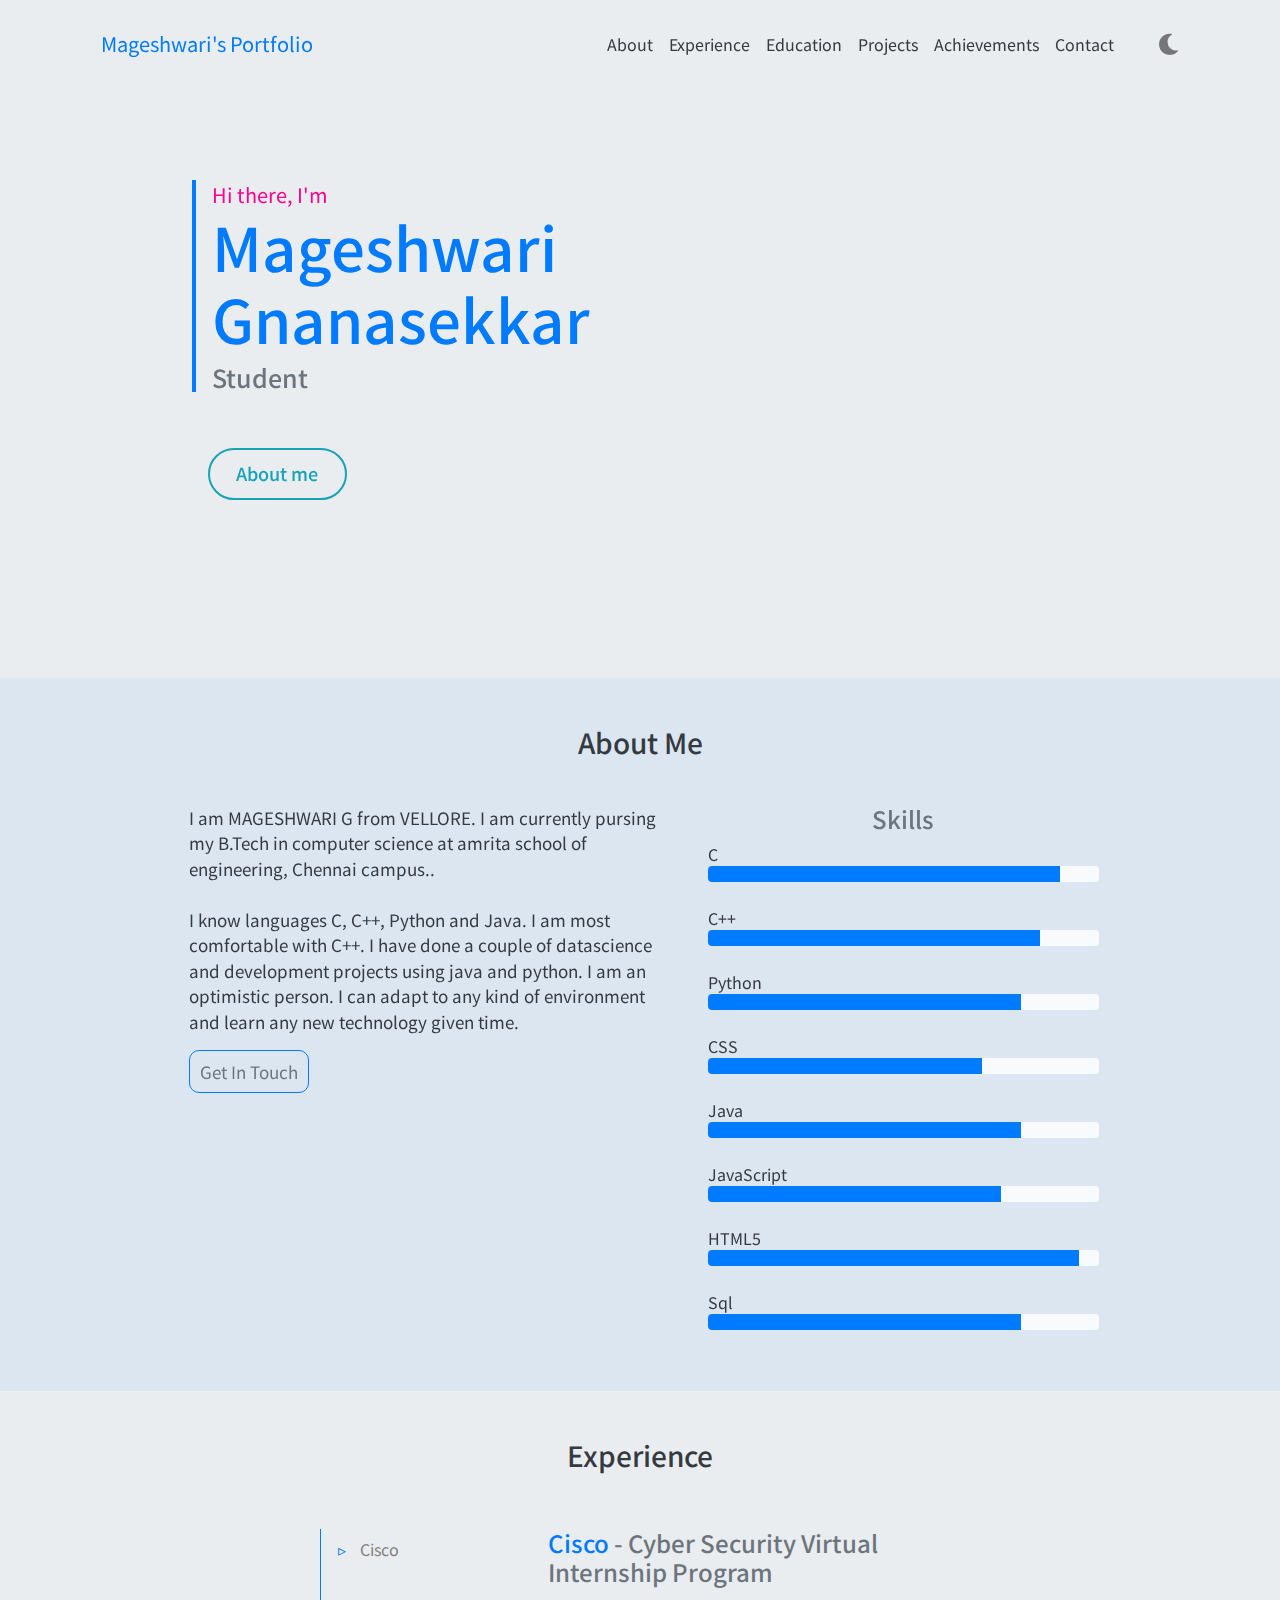
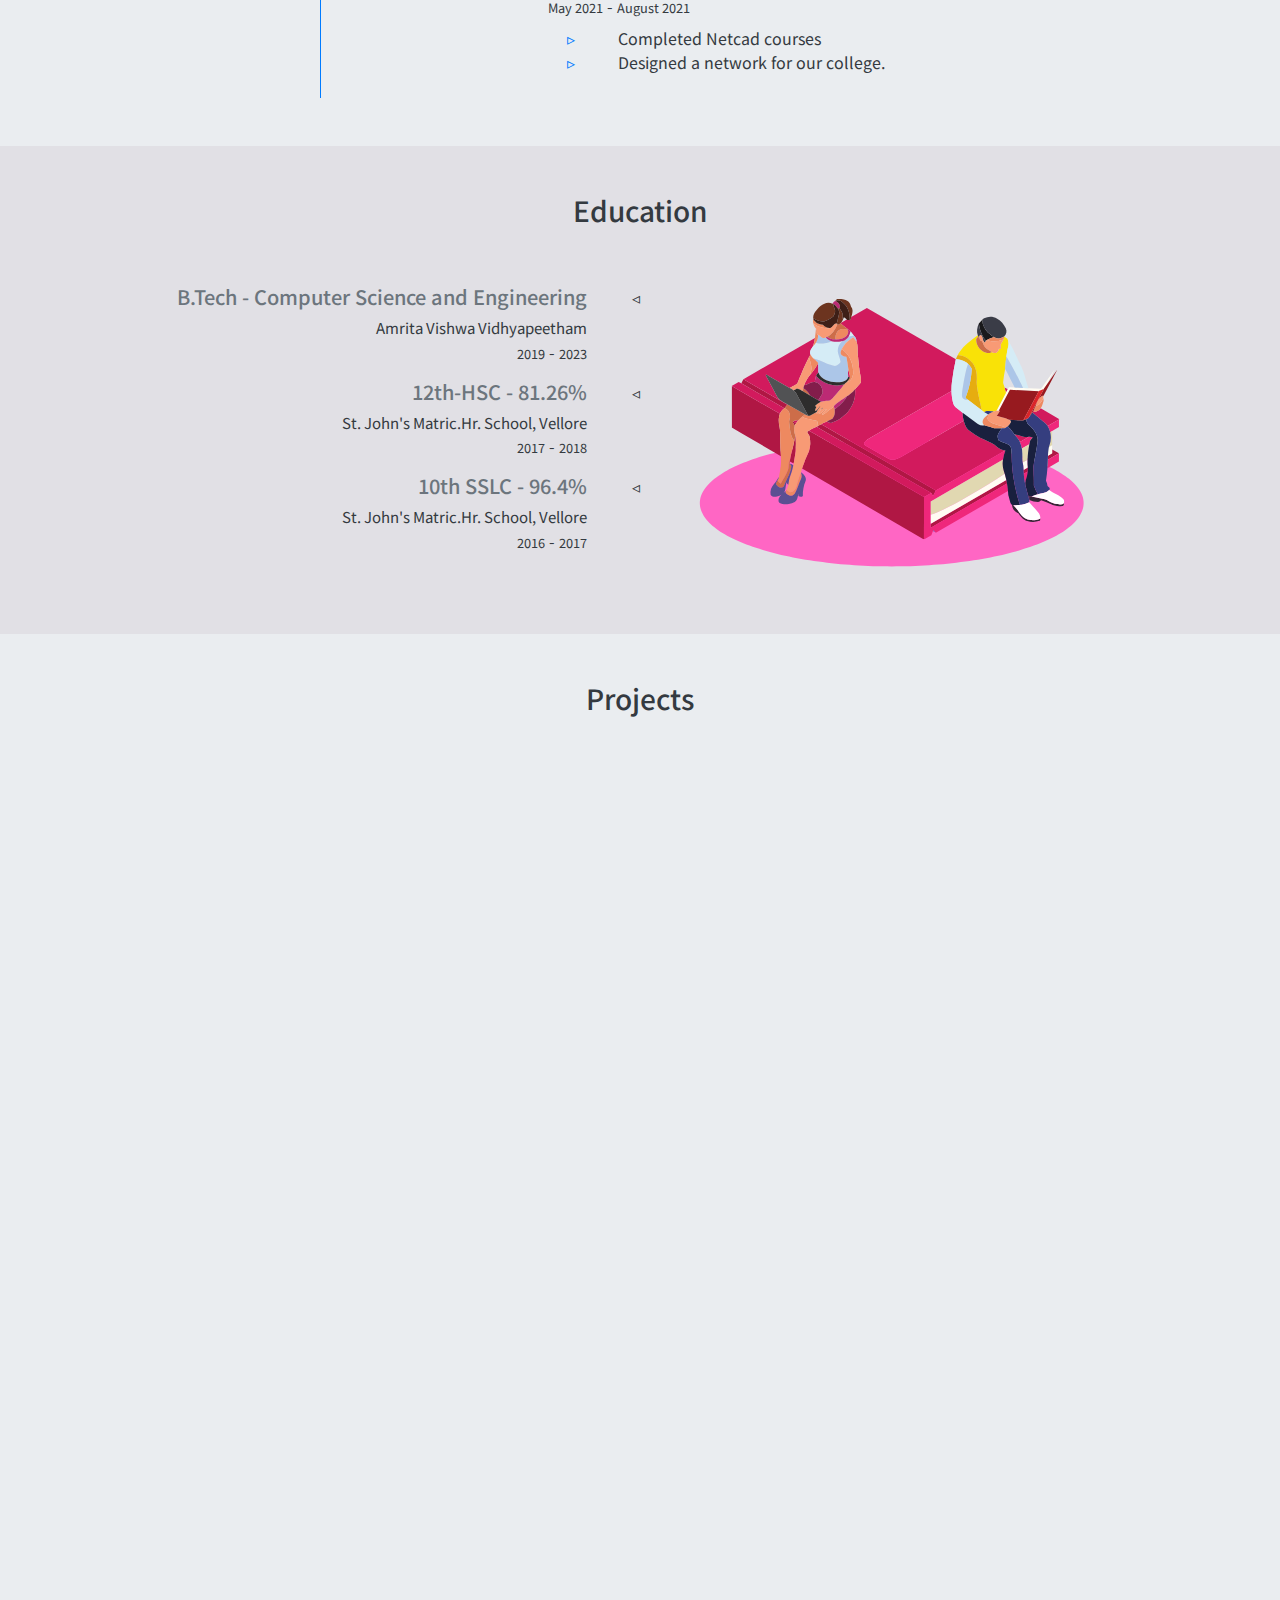
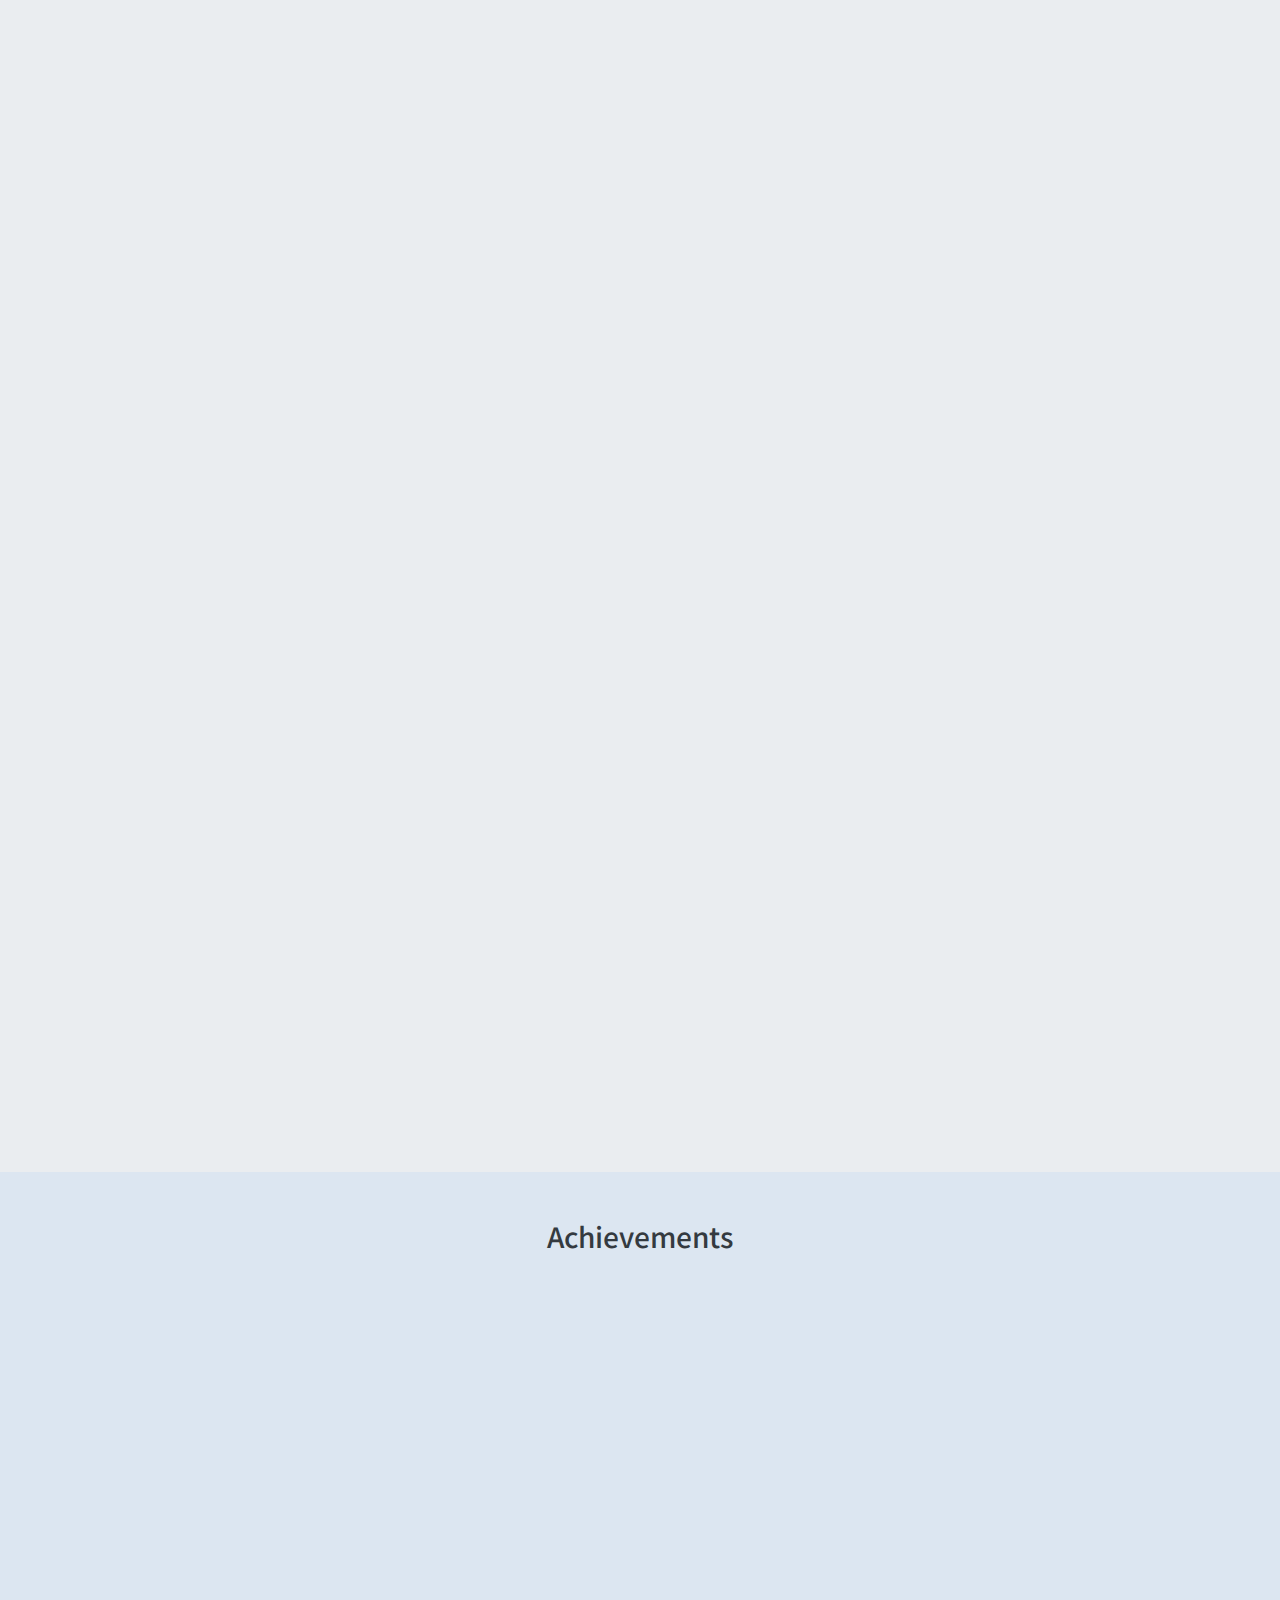
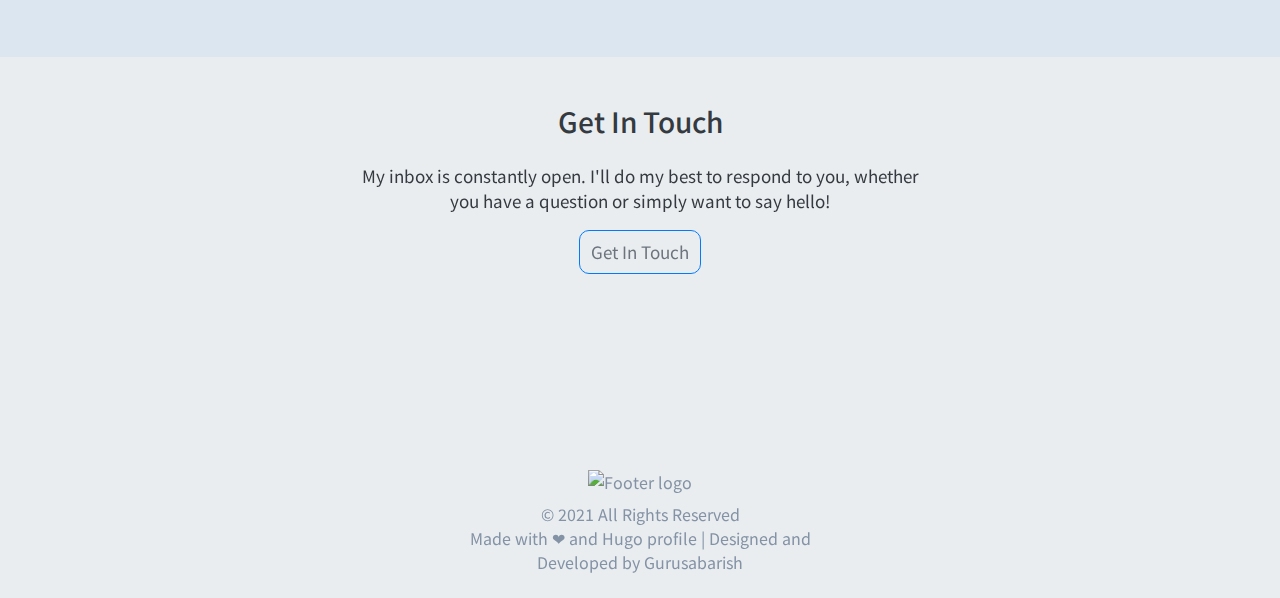
==== commit 90b954ff: "deploy: 4535e7cc17f5adca51388afb68a274f819257f72" ====
--- a/index.html
+++ b/index.html
@@ -1,17 +1,17 @@
 <!doctype html><html lang=en><head><meta name=generator content="Hugo 0.77.0"><title>Mageshwari's Portfolio</title><meta name=description content><link rel=preconnect href=https://fonts.googleapis.com><link rel=preconnect href=https://fonts.gstatic.com crossorigin><link href="https://fonts.googleapis.com/css2?family=Noto+Sans+KR&display=swap" rel=stylesheet><meta charset=utf-8><meta name=viewport content="width=device-width,initial-scale=1"><meta http-equiv=x-ua-compatible content="ie=edge"><link rel=icon href=%20/images/favicon.png type=image/gif><script type=application/javascript>var doNotTrack=false;if(!doNotTrack){(function(i,s,o,g,r,a,m){i['GoogleAnalyticsObject']=r;i[r]=i[r]||function(){(i[r].q=i[r].q||[]).push(arguments)},i[r].l=1*new Date();a=s.createElement(o),m=s.getElementsByTagName(o)[0];a.async=1;a.src=g;m.parentNode.insertBefore(a,m)})(window,document,'script','https://www.google-analytics.com/analytics.js','ga');ga('create','UA-xxxxxx-x','auto');ga('send','pageview');}</script><link rel=stylesheet href=./css/bootstrap.min.css media=all><link rel=stylesheet href=./css/all.min.css media=all><link rel=stylesheet href=./css/fontawesome.min.css media=all><link rel=stylesheet href=./css/v3/darkmode.css media=all><style>html{scrollbar-width:thin;scrollbar-color:#6c757d transparent}::-webkit-scrollbar{width:5px}::-webkit-scrollbar-track{background:0 0}::-webkit-scrollbar-thumb{background:#6c757d}</style><link rel=stylesheet href=./css/v3/v3.css media=all><link rel=stylesheet href=./css/v3/navbar-footer.css media=all><link rel=stylesheet href=./css/v3/loader.css><link rel=stylesheet href=https://unpkg.com/aos@next/dist/aos.css></head><body class=text-dark><script src=https://unpkg.com/aos@next/dist/aos.js></script><script>AOS.init();</script><div><div class=container><nav class="pt-3 navbar navbar-expand-lg navbar-light" data-aos=fade-down data-aos-easing=linear data-aos-duration=500><a class=navbar-brand href=./>Mageshwari's Portfolio</a>
 <button class="navbar-toggler border-0" type=button data-toggle=collapse data-target=#navbarNavDropdown aria-controls=navbarNavDropdown aria-expanded=false aria-label="Toggle navigation">
 <span class=navbar-toggler-icon></span></button><div class="collapse navbar-collapse" id=navbarNavDropdown><ul class="navbar-nav ml-auto text-center"><li class="nav-item navbar-text"><a class="nav-link text-dark" href=./#about aria-label=about>About</a></li><li class="nav-item navbar-text"><a class="nav-link text-dark" href=./#experience aria-label=experience>Experience</a></li><li class="nav-item navbar-text"><a class="nav-link text-dark" href=./#education aria-label=education>Education</a></li><li class="nav-item navbar-text"><a class="nav-link text-dark" href=./#projects aria-label=projects>Projects</a></li><li class="nav-item navbar-text"><a class="nav-link text-dark" href=./#achievements aria-label=achievements>Achievements</a></li><li class="nav-item navbar-text"><a class="nav-link text-dark" href=./#contact aria-label=contact>Contact</a></li><li class="nav-item navbar-text"><div class="custom-control custom-switch"><input type=checkbox class=custom-control-input id=customSwitch1 autocomplete=on>
-<label class="pt-2 darkmode-label" for=customSwitch1 style=cursor:pointer><i class="fas fa-lg fa-moon"></i><i class="fas fa-lg fa-sun d-none text-warning"></i></label></div></li></ul></div></nav></div><div class="container-fluid home"><div class="pt-5 pb-3 pt-md-0"><div class="row justify-content-center intro" data-aos=fade-down data-aos-easing=linear data-aos-duration=1000><div class="col-md-7 pb-2 name-container"><div class=name data-aos=fade-up data-aos-offset=200 data-aos-delay=50 data-aos-duration=1000 data-aos-once=true><div style=color:#ff0090 class=hi-text data-aos=fade-up data-aos-offset=50 data-aos-delay=50 data-aos-once=true data-aos-duration=900>Hi there, I'm</div><h1 class="text-primary name-text" data-aos=fade-up data-aos-offset=200 data-aos-delay=50 data-aos-duration=900 data-aos-once=true>Mageshwari Gnanasekkar</h1><h5 class="text-muted pro-text" data-aos=fade-up data-aos-offset=200 data-aos-delay=50 data-aos-duration=900 data-aos-once=true>Student</h5></div><div class="row social pt-4" data-aos=fade-up data-aos-offset=50 data-aos-delay=50 data-aos-duration=900 data-aos-once=true><a href="https://github.com/maggie251?tab=overview&from=2020-12-01&to=2020-12-31" class=social-icon><i class="fab fa-lg fa-github"></i></a><span class=px-1></span></div><div class="pt-4 btn-intro"><a href=#about class="btn-know btn btn-outline-info" data-aos=zoom-in data-aos-offset=50 data-aos-delay=50 data-aos-duration=900 data-aos-once=true>About me</a></div></div><div class="col-md-5 text-center pt-2 pt-md-0 position-relative"></div></div></div></div><div id=about class="about-backdark about-back"><section class=pt-5><div class=container-fluid><div class="text-dark text-center h3">About Me</div><div class="row justify-content-center about"><div class="col-md-6 about-content"><div data-aos=zoom-in-up data-aos-offset=50 data-aos-delay=50 data-aos-once=true data-aos-duration=900><div class=px-2>I am MAGESHWARI G from VELLORE. I am currently pursing my B.Tech in computer science at amrita school of engineering, Chennai campus..<br><br>I know languages C, C++, Python and Java. I am most comfortable with C++. I have done a couple of datascience and development projects using java and python. I am an optimistic person. I can adapt to any kind of environment and learn any new technology given time.</div><div class="py-3 pl-2"><a href="mailto:magisekkar251@gmail.com?subject=Say hi!" target=_blank class="contact-btn btn text-muted">Get In Touch</a></div></div></div><div class="col-md-5 about-skill"><div data-aos=zoom-in-down data-aos-offset=50 data-aos-delay=50 data-aos-once=true data-aos-duration=1000><div class="text-secondary text-center h4">Skills</div><div><div>C</div><div class="progress mb-4"><div class=progress-bar role=progressbar style=width:90% aria-valuemin=0 aria-valuemax=100></div></div></div><div><div>C++</div><div class="progress mb-4"><div class=progress-bar role=progressbar style=width:85% aria-valuemin=0 aria-valuemax=100></div></div></div><div><div>Python</div><div class="progress mb-4"><div class=progress-bar role=progressbar style=width:80% aria-valuemin=0 aria-valuemax=100></div></div></div><div><div>CSS</div><div class="progress mb-4"><div class=progress-bar role=progressbar style=width:70% aria-valuemin=0 aria-valuemax=100></div></div></div><div><div>Java</div><div class="progress mb-4"><div class=progress-bar role=progressbar style=width:80% aria-valuemin=0 aria-valuemax=100></div></div></div><div><div>JavaScript</div><div class="progress mb-4"><div class=progress-bar role=progressbar style=width:75% aria-valuemin=0 aria-valuemax=100></div></div></div><div><div>HTML5</div><div class="progress mb-4"><div class=progress-bar role=progressbar style=width:95% aria-valuemin=0 aria-valuemax=100></div></div></div><div><div>Sql</div><div class="progress mb-4"><div class=progress-bar role=progressbar style=width:80% aria-valuemin=0 aria-valuemax=100></div></div></div></div></div></div></div></section></div><section id=experience><div class="container-fluid pt-5"><div class="text-dark text-center h3">Experience</div><div class="row justify-content-center py-md-5"><div class="d-md-none d-lg-none d-sm-block"><ol class="ex-ol pl-5 pr-3"><li class=ex-ol-li data-aos=fade-up data-aos-easing=linear data-aos-duration=600 data-aos-once=true><h4 class=text-muted><span class=text-primary>Cisco</span> - Cyber Security Virtual Internship Program</h4><div><small>May 2021</small>
+<label class="pt-2 darkmode-label" for=customSwitch1 style=cursor:pointer><i class="fas fa-lg fa-moon"></i><i class="fas fa-lg fa-sun d-none text-warning"></i></label></div></li></ul></div></nav></div><div class="container-fluid home"><div class="pt-5 pb-3 pt-md-0"><div class="row justify-content-center intro" data-aos=fade-down data-aos-easing=linear data-aos-duration=1000><div class="col-md-7 pb-2 name-container"><div class=name data-aos=fade-up data-aos-offset=200 data-aos-delay=50 data-aos-duration=1000 data-aos-once=true><div style=color:#ff0090 class=hi-text data-aos=fade-up data-aos-offset=50 data-aos-delay=50 data-aos-once=true data-aos-duration=900>Hi there, I'm</div><h1 class="text-primary name-text" data-aos=fade-up data-aos-offset=200 data-aos-delay=50 data-aos-duration=900 data-aos-once=true>Mageshwari Gnanasekkar</h1><h5 class="text-muted pro-text" data-aos=fade-up data-aos-offset=200 data-aos-delay=50 data-aos-duration=900 data-aos-once=true>Student</h5></div><div class="row social pt-4" data-aos=fade-up data-aos-offset=50 data-aos-delay=50 data-aos-duration=900 data-aos-once=true></div><div class="pt-4 btn-intro"><a href=#about class="btn-know btn btn-outline-info" data-aos=zoom-in data-aos-offset=50 data-aos-delay=50 data-aos-duration=900 data-aos-once=true>About me</a></div></div><div class="col-md-5 text-center pt-2 pt-md-0 position-relative"></div></div></div></div><div id=about class="about-backdark about-back"><section class=pt-5><div class=container-fluid><div class="text-dark text-center h3">About Me</div><div class="row justify-content-center about"><div class="col-md-6 about-content"><div data-aos=zoom-in-up data-aos-offset=50 data-aos-delay=50 data-aos-once=true data-aos-duration=900><div class=px-2>I am MAGESHWARI G from VELLORE. I am currently pursing my B.Tech in computer science at amrita school of engineering, Chennai campus..<br><br>I know languages C, C++, Python and Java. I am most comfortable with C++. I have done a couple of datascience and development projects using java and python. I am an optimistic person. I can adapt to any kind of environment and learn any new technology given time.</div><div class="py-3 pl-2"><a href="mailto:magisekkar251@gmail.com?subject=Say hi!" target=_blank class="contact-btn btn text-muted">Get In Touch</a></div></div></div><div class="col-md-5 about-skill"><div data-aos=zoom-in-down data-aos-offset=50 data-aos-delay=50 data-aos-once=true data-aos-duration=1000><div class="text-secondary text-center h4">Skills</div><div><div>C</div><div class="progress mb-4"><div class=progress-bar role=progressbar style=width:90% aria-valuemin=0 aria-valuemax=100></div></div></div><div><div>C++</div><div class="progress mb-4"><div class=progress-bar role=progressbar style=width:85% aria-valuemin=0 aria-valuemax=100></div></div></div><div><div>Python</div><div class="progress mb-4"><div class=progress-bar role=progressbar style=width:80% aria-valuemin=0 aria-valuemax=100></div></div></div><div><div>CSS</div><div class="progress mb-4"><div class=progress-bar role=progressbar style=width:70% aria-valuemin=0 aria-valuemax=100></div></div></div><div><div>Java</div><div class="progress mb-4"><div class=progress-bar role=progressbar style=width:80% aria-valuemin=0 aria-valuemax=100></div></div></div><div><div>JavaScript</div><div class="progress mb-4"><div class=progress-bar role=progressbar style=width:75% aria-valuemin=0 aria-valuemax=100></div></div></div><div><div>HTML5</div><div class="progress mb-4"><div class=progress-bar role=progressbar style=width:95% aria-valuemin=0 aria-valuemax=100></div></div></div><div><div>Sql</div><div class="progress mb-4"><div class=progress-bar role=progressbar style=width:80% aria-valuemin=0 aria-valuemax=100></div></div></div></div></div></div></div></section></div><section id=experience><div class="container-fluid pt-5"><div class="text-dark text-center h3">Experience</div><div class="row justify-content-center py-md-5"><div class="d-md-none d-lg-none d-sm-block"><ol class="ex-ol pl-5 pr-3"><li class=ex-ol-li data-aos=fade-up data-aos-easing=linear data-aos-duration=600 data-aos-once=true><h4 class=text-muted><span class=text-primary>Cisco</span> - Cyber Security Virtual Internship Program</h4><div><small>May 2021</small>
 -
-<small>August 2021</small></div><ul class="py-2 ex-ol-ul"><li class=ex-ol-item>Completed Netcad courses</li><li class=ex-ol-item>Designed a networ for our college.</li></ul></li></ol></div><div id=nav-pills-out class="d-none d-md-block nav flex-column nav-pills col-md-2" id=v-pills-tab role=tablist aria-orientation=vertical><a class="nav-link active" id=Cisco-tab data-toggle=pill href=#Cisco role=tab aria-controls=Cisco aria-selected=true>Cisco</a></div><div class="tab-content col-md-4 d-none d-md-block" id=v-pills-tabContent><div class="tab-pane fade show active" id=Cisco role=tabpanel aria-labelledby=Cisco-tab><div class="h4 text-muted"><span class=text-primary>Cisco</span> - Cyber Security Virtual Internship Program</div><div><small>May 2021</small>
+<small>August 2021</small></div><ul class="py-2 ex-ol-ul"><li class=ex-ol-item>Completed Netcad courses</li><li class=ex-ol-item>Designed a network for our college.</li></ul></li></ol></div><div id=nav-pills-out class="d-none d-md-block nav flex-column nav-pills col-md-2" id=v-pills-tab role=tablist aria-orientation=vertical><a class="nav-link active" id=Cisco-tab data-toggle=pill href=#Cisco role=tab aria-controls=Cisco aria-selected=true>Cisco</a></div><div class="tab-content col-md-4 d-none d-md-block" id=v-pills-tabContent><div class="tab-pane fade show active" id=Cisco role=tabpanel aria-labelledby=Cisco-tab><div class="h4 text-muted"><span class=text-primary>Cisco</span> - Cyber Security Virtual Internship Program</div><div><small>May 2021</small>
 -
-<small>August 2021</small></div><ul class="py-2 ex"><li class=ex-item>Completed Netcad courses</li><li class=ex-item>Designed a networ for our college.</li></ul></div></div></div></div></section><section id=education class="education-backdark education-back"><div class="container-fluid py-3 pt-5"><div class="text-dark text-center h3">Education</div><div class="row row-eq-height text-md-right justify-content-center"><div class="col-md-5 pl-5 py-3 pb-0 v-center"><ul class=edu><li class="py-2 edu-item"><h5 class=text-muted style=font-size:20px>B.Tech - Computer Science and Engineering</h5><div style=font-size:15px>Amrita Vishwa Vidhyapeetham</div><div><small>2019</small>
+<small>August 2021</small></div><ul class="py-2 ex"><li class=ex-item>Completed Netcad courses</li><li class=ex-item>Designed a network for our college.</li></ul></div></div></div></div></section><section id=education class="education-backdark education-back"><div class="container-fluid py-3 pt-5"><div class="text-dark text-center h3">Education</div><div class="row row-eq-height text-md-right justify-content-center"><div class="col-md-5 pl-5 py-3 pb-0 v-center"><ul class=edu><li class="py-2 edu-item"><h5 class=text-muted style=font-size:20px>B.Tech - Computer Science and Engineering</h5><div style=font-size:15px>Amrita Vishwa Vidhyapeetham</div><div><small>2019</small>
 -
 <small>2023</small></div></li><li class="py-2 edu-item"><h5 class=text-muted style=font-size:20px>12th-HSC - 81.26%</h5><div style=font-size:15px>St. John's Matric.Hr. School, Vellore</div><div><small>2017</small>
 -
 <small>2018</small></div></li><li class="py-2 edu-item"><h5 class=text-muted style=font-size:20px>10th SSLC - 96.4%</h5><div style=font-size:15px>St. John's Matric.Hr. School, Vellore</div><div><small>2016</small>
 -
-<small>2017</small></div></li></ul></div><div class="col-md-5 overflow-hidden py-3 d-none d-md-block"><svg class="edu-img" height="350" xmlns="http://www.w3.org/2000/svg" xmlns:xlink="http://www.w3.org/1999/xlink" width="540pt" height="416.250001pt" viewBox="0 0 540 416.250001" version="1.2"><defs><clipPath id="clip1"><path d="M61.878906 151h389.9375V341.761719H61.878906zm0 0"/></clipPath><clipPath id="clip2"><path d="M61.628906 66H452V292H61.628906zm0 0"/></clipPath><clipPath id="clip3"><path d="M219.152344 165.039062H451.816406V341.761719H219.152344zm0 0"/></clipPath><clipPath id="clip4"><path d="M395 289.695312H457.496094V322H395zm0 0"/></clipPath><clipPath id="clip5"><path d="M396 283H457.496094V319.558594H396zm0 0"/></clipPath><clipPath id="clip6"><path d="M158 55.835938h48V87H158zm0 0"/></clipPath></defs><g id="surface1"><path style="stroke:none;fill-rule:nonzero;fill:#ff66c4;fill-opacity:1" d="M252.226562 223.183594C248.492188 223.183594 244.757812 223.214844 241.027344 223.273438 237.296875 223.335938 233.574219 223.425781 229.855469 223.546875 226.140625 223.667969 222.433594 223.820312 218.738281 224 215.042969 224.179688 211.363281 224.390625 207.703125 224.632812 204.039062 224.871094 200.394531 225.144531 196.773438 225.441406 193.148438 225.742188 189.550781 226.070312 185.976562 226.429688 182.402344 226.789062 178.855469 227.175781 175.339844 227.589844 171.824219 228.007812 168.339844 228.449219 164.886719 228.921875 161.4375 229.394531 158.023438 229.894531 154.648438 230.421875 151.269531 230.949219 147.933594 231.503906 144.640625 232.085938 141.347656 232.667969 138.097656 233.273438 134.894531 233.910156 131.691406 234.542969 128.535156 235.203125 125.429688 235.886719 122.324219 236.574219 119.273438 237.285156 116.273438 238.019531S110.328125 239.511719 107.441406 240.296875C104.554688 241.078125 101.726562 241.882812 98.957031 242.710938 96.191406 243.539062 93.488281 244.390625 90.847656 245.261719 88.203125 246.136719 85.628906 247.027344 83.121094 247.941406 80.613281 248.855469 78.175781 249.789062 75.804688 250.746094 73.433594 251.699219 71.136719 252.671875 68.914062 253.660156 66.6875 254.652344 64.539062 255.660156 62.464844 256.6875 60.386719 257.710938 58.390625 258.753906 56.46875 259.8125 54.550781 260.871094 52.710938 261.945312 50.949219 263.03125 49.1875 264.121094 47.507812 265.222656 45.910156 266.335938 44.316406 267.453125 42.800781 268.578125 41.371094 269.71875 39.941406 270.859375 38.597656 272.011719 37.339844 273.171875 36.082031 274.332031 34.910156 275.503906 33.828125 276.683594 32.742188 277.867188 31.746094 279.054688 30.839844 280.25 29.933594 281.449219 29.113281 282.652344 28.386719 283.859375 27.65625 285.070312 27.019531 286.285156 26.46875 287.507812 25.921875 288.726562 25.464844 289.949219 25.097656 291.179688 24.734375 292.40625 24.457031 293.636719 24.273438 294.867188 24.089844 296.101562 24 297.332031 24 298.566406S24.089844 301.035156 24.273438 302.265625C24.457031 303.5 24.734375 304.730469 25.097656 305.957031 25.464844 307.183594 25.921875 308.40625 26.46875 309.628906 27.019531 310.847656 27.65625 312.0625 28.386719 313.273438 29.113281 314.484375 29.933594 315.6875 30.839844 316.882812 31.746094 318.082031 32.742188 319.269531 33.828125 320.449219 34.910156 321.628906 36.082031 322.800781 37.339844 323.964844 38.597656 325.125 39.941406 326.277344 41.371094 327.414062 42.800781 328.554688 44.316406 329.683594 45.910156 330.796875 47.507812 331.914062 49.1875 333.015625 50.949219 334.101562 52.710938 335.191406 54.550781 336.265625 56.46875 337.324219 58.390625 338.378906 60.386719 339.421875 62.464844 340.449219 64.539062 341.472656 66.6875 342.484375 68.914062 343.472656 71.136719 344.464844 73.433594 345.4375 75.804688 346.390625 78.175781 347.34375 80.613281 348.277344 83.121094 349.191406 85.628906 350.105469 88.203125 351 90.847656 351.871094 93.488281 352.746094 96.191406 353.59375 98.957031 354.421875 101.726562 355.25 104.554688 356.058594 107.441406 356.839844 110.328125 357.621094 113.273438 358.382812 116.273438 359.117188 119.273438 359.851562 122.324219 360.5625 125.429688 361.246094 128.535156 361.933594 131.691406 362.59375 134.894531 363.226562 138.097656 363.859375 141.347656 364.46875 144.640625 365.050781 147.933594 365.632812 151.269531 366.1875 154.648438 366.714844 158.023438 367.242188 161.4375 367.742188 164.886719 368.214844c3.453125.46875 6.9375.9140619999999444 10.453125 1.328125C178.855469 369.960938 182.402344 370.347656 185.976562 370.707031 189.550781 371.0625 193.148438 371.390625 196.773438 371.691406 200.394531 371.992188 204.039062 372.261719 207.703125 372.503906 211.363281 372.742188 215.042969 372.953125 218.738281 373.136719 222.433594 373.316406 226.140625 373.46875 229.855469 373.589844 233.574219 373.710938 237.296875 373.800781 241.027344 373.859375 244.757812 373.921875 248.492188 373.953125 252.226562 373.953125c3.7343759999999975.0 7.46875-.03125 11.199218999999971-.09375C267.15625 373.800781 270.878906 373.710938 274.597656 373.589844 278.3125 373.46875 282.019531 373.316406 285.714844 373.136719 289.410156 372.953125 293.089844 372.742188 296.75 372.503906 300.414062 372.261719 304.058594 371.992188 307.679688 371.691406 311.304688 371.390625 314.902344 371.0625 318.476562 370.707031 322.050781 370.347656 325.597656 369.960938 329.113281 369.542969c3.515625-.4140630000000556 7-.859375 10.453125-1.328125C343.015625 367.742188 346.429688 367.242188 349.804688 366.714844 353.183594 366.1875 356.519531 365.632812 359.8125 365.050781 363.105469 364.46875 366.355469 363.859375 369.558594 363.226562 372.761719 362.59375 375.917969 361.933594 379.023438 361.246094 382.128906 360.5625 385.179688 359.851562 388.179688 359.117188 391.179688 358.382812 394.125 357.621094 397.011719 356.839844 399.898438 356.058594 402.726562 355.25 405.492188 354.421875 408.261719 353.59375 410.964844 352.746094 413.605469 351.871094 416.25 351 418.824219 350.105469 421.332031 349.191406 423.839844 348.277344 426.277344 347.34375 428.648438 346.390625 431.015625 345.4375 433.316406 344.464844 435.539062 343.472656 437.765625 342.484375 439.914062 341.472656 441.988281 340.449219 444.066406 339.421875 446.0625 338.378906 447.984375 337.324219 449.902344 336.265625 451.742188 335.191406 453.503906 334.101562 455.265625 333.015625 456.945312 331.914062 458.539062 330.796875 460.136719 329.683594 461.652344 328.554688 463.082031 327.414062 464.507812 326.277344 465.851562 325.125 467.113281 323.964844 468.371094 322.800781 469.542969 321.628906 470.625 320.449219 471.710938 319.269531 472.707031 318.082031 473.613281 316.882812 474.519531 315.6875 475.339844 314.484375 476.066406 313.273438 476.796875 312.0625 477.433594 310.847656 477.984375 309.628906 478.53125 308.40625 478.988281 307.183594 479.355469 305.957031 479.71875 304.730469 479.996094 303.5 480.179688 302.265625 480.363281 301.035156 480.453125 299.800781 480.453125 298.566406S480.363281 296.101562 480.179688 294.867188C479.996094 293.636719 479.71875 292.40625 479.355469 291.179688 478.988281 289.949219 478.53125 288.726562 477.984375 287.507812 477.433594 286.285156 476.796875 285.070312 476.066406 283.859375 475.339844 282.652344 474.519531 281.449219 473.613281 280.25 472.707031 279.054688 471.710938 277.867188 470.625 276.683594 469.542969 275.503906 468.371094 274.332031 467.113281 273.171875 465.851562 272.011719 464.507812 270.859375 463.082031 269.71875 461.652344 268.578125 460.136719 267.453125 458.539062 266.335938 456.945312 265.222656 455.265625 264.121094 453.503906 263.03125 451.742188 261.945312 449.902344 260.871094 447.984375 259.8125 446.0625 258.753906 444.066406 257.710938 441.988281 256.6875 439.914062 255.660156 437.765625 254.652344 435.539062 253.660156 433.316406 252.671875 431.015625 251.699219 428.648438 250.746094 426.277344 249.789062 423.839844 248.855469 421.332031 247.941406 418.824219 247.027344 416.25 246.136719 413.605469 245.261719 410.964844 244.390625 408.261719 243.539062 405.492188 242.710938 402.726562 241.882812 399.898438 241.078125 397.011719 240.296875 394.125 239.511719 391.179688 238.753906 388.179688 238.019531S382.128906 236.574219 379.023438 235.886719C375.917969 235.203125 372.761719 234.542969 369.558594 233.910156 366.355469 233.273438 363.105469 232.667969 359.8125 232.085938 356.519531 231.503906 353.183594 230.949219 349.804688 230.421875 346.429688 229.894531 343.015625 229.394531 339.566406 228.921875 336.113281 228.449219 332.628906 228.007812 329.113281 227.589844 325.597656 227.175781 322.050781 226.789062 318.476562 226.429688 314.902344 226.070312 311.304688 225.742188 307.679688 225.441406 304.058594 225.144531 300.414062 224.871094 296.75 224.632812 293.089844 224.390625 289.410156 224.179688 285.714844 224 282.019531 223.820312 278.3125 223.667969 274.597656 223.546875 270.878906 223.425781 267.15625 223.335938 263.425781 223.273438 259.695312 223.214844 255.960938 223.183594 252.226562 223.183594zm0 0"/><g clip-path="url(#clip1)" clip-rule="nonzero"><path style="stroke:none;fill-rule:evenodd;fill:#b01744;fill-opacity:1" d="M388.511719 271.109375 298.628906 323.257812v4.65625L389.296875 275.308594C389.066406 273.898438 388.800781 272.5 388.511719 271.109375zM409.222656 263.753906 413.921875 261.054688C414.058594 259.5 414.101562 257.921875 414.046875 256.320312L409.011719 259.226562C409.039062 259.6875 409.0625 260.144531 409.101562 260.597656 409.121094 261.664062 409.164062 262.714844 409.222656 263.753906zM437.882812 247.179688 451.105469 239.488281 443.035156 234.835938V239.488281L438.046875 242.394531C438.050781 242.558594 438.050781 242.726562 438.046875 242.898438 438 244.324219 437.945312 245.75 437.882812 247.179688zM136.832031 206.667969C137.109375 205.890625 137.46875 205.164062 137.914062 204.507812 138.09375 204.195312 138.289062 203.890625 138.496094 203.589844L135.25 201.714844C134.96875 202.066406 134.800781 202.460938 134.75 202.921875 135.636719 204.027344 136.332031 205.277344 136.832031 206.667969zM137.578125 218.546875 136.832031 223.371094C136.753906 223.625 136.671875 223.886719 136.582031 224.15625L136.542969 224.28125C136.347656 224.925781 136.144531 225.597656 135.917969 226.277344 135.636719 228.101562 135.195312 230.238281 134.582031 232.675781 134.25 234.0625 133.699219 236.167969 132.921875 238.992188 132.089844 242.152344 131.535156 244.945312 131.257812 247.386719 131.179688 247.960938 131.125 248.511719 131.089844 249.046875L135.621094 251.667969C136.121094 249.019531 136.90625 244.128906 137.992188 237 138.160156 231.621094 138.246094 228.660156 138.246094 228.101562 138.246094 224.667969 138.105469 221.675781 137.832031 219.128906 137.71875 218.90625 137.632812 218.714844 137.578125 218.546875zm26.953125-11.71875C163.882812 207.199219 163.285156 207.535156 162.746094 207.828125L299.292969 286.691406 301.375 290.179688 304.699219 283.703125 168.355469 204.835938C168.191406 204.890625 168.050781 204.972656 167.945312 205.085938 167.832031 205.140625 167.746094 205.195312 167.691406 205.25 166.472656 205.804688 165.417969 206.332031 164.53125 206.828125zM145.605469 257.480469 290.5625 341.789062l.078125-50.273437L153.800781 212.4375C153.03125 212.894531 152.3125 213.351562 151.636719 213.8125 151.804688 214.527344 152.300781 215.472656 153.132812 216.632812 153.964844 217.800781 154.4375 218.769531 154.550781 219.546875 155.160156 222.539062 155.410156 225.53125 155.296875 228.523438 155.128906 231.621094 154.605469 234.589844 153.71875 237.410156 151.386719 242.449219 149.671875 246.472656 148.558594 249.460938 147.417969 252.269531 146.433594 254.945312 145.605469 257.480469zM120.527344 242.898438C120.25 239.769531 120.082031 237.410156 120.023438 235.832031 119.859375 232.949219 119.777344 230.515625 119.777344 228.523438 119.664062 227.023438 119.609375 223.585938 119.609375 218.214844 119.609375 214.007812 119.335938 210.574219 118.78125 207.910156 117.894531 204.027344 117.644531 200.515625 118.03125 197.355469 118.234375 195.574219 118.632812 193.941406 119.238281 192.453125L61.878906 159.292969 61.960938 208.824219zm4.03125-57.132813C124.695312 185.636719 124.816406 185.511719 124.933594 185.390625 125.992188 184.339844 126.875 183.3125 127.59375 182.316406 127.753906 182.078125 127.9375 181.828125 128.136719 181.570312l-52.277344-30.25H75.773438L73.441406 156.222656l51.117188 29.542969"/></g><g clip-path="url(#clip2)" clip-rule="nonzero"><path style="stroke:none;fill-rule:evenodd;fill:#d21a5d;fill-opacity:1" d="M398.035156 216.632812 403.027344 223.035156H403.109375C403.667969 224.007812 404.164062 224.992188 404.605469 225.988281L415.460938 219.753906C415.289062 219.757812 415.113281 219.773438 414.917969 219.792969 412.921875 220.128906 410.929688 220.074219 408.933594 219.625H408.847656zm39.59375-9.675781L451.105469 199.183594 451.6875 198.769531 429.398438 185.929688C427.445312 188.671875 425.03125 190.046875 422.160156 190.046875 421.4375 190.046875 421.046875 189.933594 420.992188 189.710938V189.378906C421.101562 188.878906 421.246094 188.4375 421.40625 188.046875L419.5 190.789062 435.550781 204.171875C436.320312 205.074219 437.007812 206.003906 437.628906 206.957031zM153.800781 212.4375l136.839844 79.078125L299.292969 286.691406 162.746094 207.828125C161.921875 208.253906 161.246094 208.589844 160.703125 208.824219 158.09375 210.03125 155.792969 211.230469 153.800781 212.4375zm30.613281-24.304688C184.414062 187.796875 184.382812 187.46875 184.328125 187.132812 184.273438 186.636719 184.167969 186.132812 184 185.636719 184.21875 186.414062 184.359375 187.246094 184.414062 188.132812zm18.132813-38.476562C202.601562 148.382812 202.382812 146.75 201.882812 144.753906 201.214844 142.148438 200.855469 140.570312 200.800781 140.019531 200.414062 141.125 200.222656 142.484375 200.222656 144.085938 200.277344 145.03125 200.359375 146.445312 200.46875 148.328125 201.132812 148.824219 201.824219 149.269531 202.546875 149.65625zm-64.050781 53.933594C139.261719 202.40625 140.183594 201.246094 141.238281 200.097656c-.4960930000000019.0-.96875.0-1.4101560000000006.0C138.382812 200.265625 137.359375 200.488281 136.75 200.761719 136.089844 201 135.59375 201.320312 135.25 201.714844zm9.566406-45.125C148.945312 158.296875 150 157.96875 151.21875 157.464844 152.605469 156.800781 153.636719 156.304688 154.300781 155.96875 156.851562 154.972656 158.988281 154.558594 160.703125 154.726562 161.09375 151.957031 161.511719 149.902344 161.953125 148.574219 162.007812 148.132812 162.121094 147.6875 162.285156 147.246094 162.953125 145.582031 163.867188 144.285156 165.03125 143.339844 164.972656 142.398438 164.949219 140.515625 164.949219 137.691406 164.949219 135.363281 164.894531 133.480469 164.78125 132.039062 163.835938 134.144531 162.507812 136.386719 160.785156 138.769531 160.070312 139.820312 158.484375 141.925781 156.046875 145.085938L155.632812 145.664062C155.578125 145.722656 155.519531 145.773438 155.464844 145.835938 153.742188 148.101562 152.414062 149.984375 151.46875 151.480469 149.976562 153.863281 148.839844 156.191406 148.0625 158.464844zM388.136719 167.523438 390.296875 163.371094 386.429688 161.125C386.976562 162.964844 387.523438 164.988281 388.050781 167.191406 388.050781 167.300781 388.078125 167.414062 388.136719 167.523438zM173.097656 101.949219C173.378906 101.84375 173.625 101.734375 173.847656 101.621094L175.347656 100.789062C174.84375 101.011719 174.097656 101.398438 173.097656 101.949219zm25.875 52.523437H198.886719C198.609375 154.695312 198.332031 154.945312 198.058594 155.222656 198.386719 154.945312 198.691406 154.695312 198.972656 154.472656zM181.460938 174.296875C181.273438 174.457031 181.09375 174.609375 180.921875 174.753906 181.085938 174.640625 181.226562 174.527344 181.332031 174.421875 181.378906 174.378906 181.417969 174.335938 181.460938 174.296875zM208.617188 163.117188c0 .05468700000000126.0.14062400000000252.0.25390600000000063C208.953125 166.523438 208.84375 169.734375 208.289062 173.007812 208.234375 173.121094 208.203125 173.257812 208.203125 173.421875L208.121094 173.503906C207.898438 174.78125 207.59375 176.054688 207.207031 177.328125 206.710938 178.769531 206.179688 180.15625 205.628906 181.484375 204.683594 183.589844 203.519531 185.554688 202.128906 187.386719 202.074219 187.492188 202.046875 187.605469 202.046875 187.71875 201.992188 187.773438 201.96875 187.828125 201.96875 187.882812 201.855469 187.941406 201.769531 188.019531 201.71875 188.132812 201.664062 188.1875 201.601562 188.246094 201.550781 188.300781 201.496094 188.351562 201.464844 188.40625 201.464844 188.460938 201.414062 188.460938 201.382812 188.492188 201.382812 188.550781 200.992188 189.046875 200.636719 189.488281 200.300781 189.878906 197.195312 193.03125 194.398438 195.527344 191.898438 197.355469 188.683594 199.792969 185.410156 201.511719 182.085938 202.507812 181.085938 203.226562 179.890625 203.449219 178.503906 203.171875 177.398438 203.003906 176.316406 202.480469 175.261719 201.59375 173.488281 202.257812 171.183594 203.339844 168.355469 204.835938L304.699219 283.703125 387.09375 236.121094C383.277344 235.695312 379.878906 234.128906 376.90625 231.429688 375.019531 229.710938 372.996094 228.300781 370.832031 227.1875 368.390625 225.972656 365.898438 224.78125 363.347656 223.617188 358.910156 221.675781 354.609375 219.351562 350.453125 216.632812 348.289062 215.199219 346.238281 213.726562 344.296875 212.230469 342.242188 210.628906 340.75 208.628906 339.804688 206.246094 339.003906 204.441406 338.347656 202.613281 337.851562 200.761719l-74.078124 42.632812C257.117188 247.21875 251.957031 248.050781 248.300781 245.890625l-27.035156-15.542969C217.605469 228.242188 219.101562 225.28125 225.753906 221.457031L323.292969 165.277344C323.191406 161.644531 323.402344 157.933594 323.917969 154.144531 325.0625 145.269531 326.585938 136.445312 328.492188 127.675781L222.675781 66.632812 204.085938 77.355469C203.730469 78.691406 203.546875 79.824219 203.546875 80.765625 203.265625 80.707031 202.851562 80.707031 202.296875 80.765625c-.05468700000000126.0-.13671899999999937.0-.25.0L201.300781 80.84375C200.359375 81.011719 199.636719 80.984375 199.140625 80.765625 199.03125 80.632812 198.921875 80.511719 198.804688 80.390625L191.609375 84.542969C191.507812 84.644531 191.410156 84.742188 191.320312 84.835938 193.703125 86.886719 196.417969 89.046875 199.46875 91.320312L203.210938 94.640625C203.546875 94.972656 203.90625 95.332031 204.292969 95.722656 205.460938 97.273438 206.457031 98.546875 207.289062 99.542969 207.734375 100.042969 208.09375 100.460938 208.371094 100.789062 209.089844 101.621094 209.59375 102.566406 209.867188 103.613281 210.203125 104.613281 210.363281 105.664062 210.363281 106.773438 211.253906 108.824219 211.699219 111.703125 211.699219 115.417969c0 1 0 2.464843000000002.0 4.402343000000002C211.699219 121.484375 211.835938 122.925781 212.117188 124.140625 212.335938 125.527344 212.582031 127.910156 212.863281 131.289062 213.085938 134.394531 213.359375 136.828125 213.695312 138.601562 213.75 139.707031 213.917969 141.09375 214.195312 142.757812 214.417969 143.699219 214.691406 145.109375 215.027344 146.996094 215.691406 150.429688 215.804688 153.226562 215.355469 155.386719 214.527344 156.496094 213.417969 157.800781 212.03125 159.292969 210.035156 161.453125 208.898438 162.730469 208.617188 163.117188zm-54.816407-37.8125C153.910156 125.085938 154.046875 124.835938 154.214844 124.558594L155.632812 121.980469C154.910156 120.429688 154.9375 118.683594 155.714844 116.746094 156.105469 115.808594 157.074219 114.226562 158.628906 112.007812 158.789062 111.566406 158.933594 111.121094 159.042969 110.679688 159.09375 110.511719 159.152344 110.40625 159.207031 110.351562 159.933594 107.964844 160.515625 105.261719 160.953125 102.246094l-85.09375 49.074218 52.277344 30.25C128.234375 181.457031 128.332031 181.347656 128.429688 181.234375L122.1875 177.660156c-3.046875-1.7734370000000013-5.046875-3.515625-5.984375-5.234375l-13.394531-25.011719C101.863281 145.636719 102.917969 145.613281 105.964844 147.328125L130.757812 161.707031C131.808594 160.988281 133.089844 160.265625 134.582031 159.546875 137.246094 158.21875 139.050781 157.136719 139.988281 156.304688 144.539062 145.5 146.949219 139.707031 147.230469 138.9375 149.503906 133.839844 151.691406 129.296875 153.800781 125.304688zM61.878906 159.292969l57.359375 33.160156C119.945312 190.699219 120.929688 189.148438 122.1875 187.796875 123.085938 187.140625 123.878906 186.460938 124.558594 185.765625L73.441406 156.222656 70.195312 154.558594l-8.316406 4.734375"/></g><g clip-path="url(#clip3)" clip-rule="nonzero"><path style="stroke:none;fill-rule:evenodd;fill:#ef277b;fill-opacity:1" d="M415.460938 219.753906 404.605469 225.988281C405.730469 228.488281 406.519531 231.09375 406.976562 233.796875L415.917969 228.605469C416.105469 227.746094 416.304688 226.882812 416.503906 226.027344 416.671875 225.027344 417 224.113281 417.503906 223.285156 417.558594 223.171875 417.585938 223.089844 417.585938 223.035156 417.695312 222.8125 417.777344 222.648438 417.832031 222.539062 418 222.152344 418.359375 221.816406 418.914062 221.539062 418.96875 221.539062 419.050781 221.511719 419.164062 221.457031 419.386719 221.34375 419.636719 221.179688 419.910156 220.960938 419.804688 220.847656 419.664062 220.761719 419.5 220.710938 418.542969 219.957031 417.199219 219.636719 415.460938 219.753906zM413.921875 261.054688 409.222656 263.753906C409.417969 266.828125 409.789062 269.847656 410.347656 272.8125L411.34375 272.234375C411.496094 271.621094 411.695312 271.011719 411.929688 270.402344 412.996094 267.382812 413.660156 264.265625 413.921875 261.054688zM451.105469 199.183594 437.628906 206.957031C439.074219 209.214844 440.117188 211.636719 440.75 214.222656L443.035156 212.894531 451.105469 208.246094zm0 40.304687L437.882812 247.179688C437.746094 250.542969 437.578125 253.894531 437.378906 257.230469L451.105469 249.296875zM290.640625 291.515625l-.078125 50.273437L299.375 336.886719 301.207031 331.730469 301.375 330.988281 304.621094 333.726562 304.699219 333.8125l85.765625-49.53125C390.285156 282.449219 390.058594 280.570312 389.796875 278.632812 389.652344 277.515625 389.488281 276.40625 389.296875 275.308594L298.628906 327.914062V296.582031L384.644531 246.71875C385.226562 243.085938 386.140625 239.566406 387.390625 236.167969 387.289062 236.15625 387.191406 236.140625 387.09375 236.121094L304.699219 283.703125 301.375 290.179688 299.292969 286.691406zm47.210937-90.753906C336.988281 197.59375 336.5625 194.351562 336.5625 191.039062 333.453125 188.773438 330.570312 186.550781 327.910156 184.390625 326.796875 183.394531 326.050781 182.230469 325.660156 180.898438 324.214844 175.859375 323.421875 170.648438 323.292969 165.277344L225.753906 221.457031C219.101562 225.28125 217.605469 228.242188 221.265625 230.347656l27.035156 15.542969C251.957031 248.050781 257.117188 247.21875 263.773438 243.394531l74.078124-42.632812"/></g><path style="stroke:none;fill-rule:evenodd;fill:#e1d8b1;fill-opacity:1" d="M298.628906 312.539062C298.847656 312.425781 299.101562 312.339844 299.375 312.289062 299.984375 312.121094 300.648438 311.929688 301.375 311.707031 302.480469 311.316406 303.5625 310.875 304.621094 310.378906 313.433594 306.9375 326.242188 300.320312 343.050781 290.515625 360.140625 280.710938 374.65625 271.789062 386.597656 263.753906 386.230469 262.546875 385.855469 261.355469 385.476562 260.183594 384.25 256.304688 383.890625 252.398438 384.394531 248.464844 384.46875 247.886719 384.550781 247.304688 384.644531 246.71875L298.628906 296.582031zM407.933594 250.375C409.671875 249.394531 411.507812 248.371094 413.425781 247.300781 413.542969 247.234375 413.664062 247.167969 413.800781 247.09375 413.855469 244.15625 414.058594 241.203125 414.421875 238.242188 414.769531 235.015625 415.269531 231.800781 415.917969 228.605469L406.976562 233.796875C407.222656 235.191406 407.375 236.617188 407.433594 238.078125 407.601562 240.402344 407.628906 242.675781 407.519531 244.890625 407.46875 246.761719 407.613281 248.589844 407.933594 250.375zM439.085938 232.46875C440.46875 231.597656 441.78125 230.722656 443.035156 229.851562V212.894531L440.75 214.222656C441.054688 215.488281 441.265625 216.789062 441.375 218.136719 441.816406 222.066406 441.320312 225.914062 439.878906 229.683594 439.546875 230.527344 439.285156 231.453125 439.085938 232.46875"/><path style="stroke:none;fill-rule:evenodd;fill:#fffcf2;fill-opacity:1" d="M298.628906 323.257812 388.511719 271.109375C388.242188 269.898438 387.949219 268.695312 387.636719 267.492188 387.296875 266.230469 386.953125 264.980469 386.597656 263.753906 374.65625 271.789062 360.140625 280.710938 343.050781 290.515625 326.242188 300.320312 313.433594 306.9375 304.621094 310.378906 303.5625 310.875 302.480469 311.316406 301.375 311.707031 300.648438 311.929688 299.984375 312.121094 299.375 312.289062 299.101562 312.339844 298.847656 312.425781 298.628906 312.539062zM409.011719 259.226562 414.046875 256.320312C414.046875 255.882812 414.035156 255.457031 414.003906 255.03125L413.835938 253.285156C413.75 251.230469 413.734375 249.167969 413.800781 247.09375 413.664062 247.167969 413.542969 247.234375 413.425781 247.300781 411.507812 248.371094 409.671875 249.394531 407.933594 250.375 408.011719 250.769531 408.09375 251.15625 408.1875 251.539062 408.570312 253.035156 408.796875 254.589844 408.847656 256.191406 408.886719 257.195312 408.941406 258.207031 409.011719 259.226562zM438.046875 242.394531 443.035156 239.488281v-9.636719C441.78125 230.722656 440.46875 231.597656 439.085938 232.46875 438.96875 232.988281 438.875 233.523438 438.796875 234.085938 438.375 236.800781 438.125 239.574219 438.046875 242.394531zm-4.90625-79.605469V162.699219L436.300781 158.21875 446.03125 139.765625 429.894531 162.699219 414.917969 161.957031 408.347656 161.621094 398.449219 161.125 391.714844 160.707031 390.296875 163.371094 388.136719 167.523438l-11.3125 21.273437C377.601562 188.6875 378.347656 188.660156 379.066406 188.714844 379.234375 188.660156 379.398438 188.660156 379.566406 188.714844L392.796875 163.78125 427.070312 165.613281 427.316406 165.277344 433.140625 162.789062"/><path style="stroke:none;fill-rule:evenodd;fill:#5c64b8;fill-opacity:1" d="M304.621094 333.726562 301.375 330.988281 301.207031 331.730469zm0 0"/><path style="stroke:none;fill-rule:evenodd;fill:#f9e207;fill-opacity:1" d="M359.273438 188.132812 362.429688 190.457031l1-.6601560000000006C364.09375 189.628906 364.703125 189.429688 365.257812 189.214844 367.035156 188.824219 369.808594 188.964844 373.578125 189.628906 374.6875 189.183594 375.769531 188.910156 376.824219 188.796875l11.3125-21.273437C388.078125 167.414062 388.050781 167.300781 388.050781 167.191406 387.523438 164.988281 386.976562 162.964844 386.429688 161.125 386.214844 160.464844 386.007812 159.824219 385.804688 159.210938 385.027344 156.882812 384.667969 155.441406 384.722656 154.890625 385.226562 149.574219 386.027344 144.285156 387.136719 139.019531 387.191406 137.90625 387.277344 136.828125 387.390625 135.777344 387.609375 131.953125 388 128.132812 388.550781 124.308594 389.105469 120.210938 389.851562 116.136719 390.796875 112.09375 391.40625 109.433594 391.269531 106.910156 390.378906 104.527344L389.714844 103.285156 385.890625 100.628906C385.941406 101.621094 385.699219 102.730469 385.140625 103.949219L381.816406 109.929688 381.976562 115.332031 379.484375 115.082031C379.484375 117.027344 378.683594 118.464844 377.074219 119.40625 374.910156 120.625 372.941406 120.429688 371.167969 118.820312 369.167969 120.265625 367.007812 120.625 364.679688 119.902344 363.511719 119.515625 362.402344 119.074219 361.347656 118.574219 357.855469 116.691406 355.332031 113.867188 353.777344 110.097656 352.171875 105.613281 352.421875 102.589844 354.53125 101.042969 354.804688 100.875 355.027344 100.734375 355.195312 100.628906L354.609375 98.964844C350.285156 101.949219 346.210938 105.140625 342.382812 108.519531 338.78125 111.511719 335.617188 115.027344 332.898438 119.074219 332.179688 120.070312 331.488281 121.179688 330.820312 122.398438 331.984375 122.453125 333.203125 122.644531 334.480469 122.980469 340.304688 124.253906 344.933594 127.273438 348.371094 132.039062 350.390625 134.835938 351.816406 138.035156 352.65625 141.636719 353.269531 144.320312 353.542969 147.226562 353.488281 150.359375 353.484375 151.324219 353.441406 152.308594 353.367188 153.3125 353.03125 157.023438 354.390625 165.804688 357.4375 179.65625 358.105469 182.757812 358.714844 185.582031 359.273438 188.132812"/><path style="stroke:none;fill-rule:evenodd;fill:#e6ad10;fill-opacity:1" d="M328.574219 127.214844C335.5625 127.71875 340.96875 130.265625 344.796875 134.863281L347.125 138.355469v.078125C347.125 138.492188 347.152344 138.574219 347.207031 138.683594L347.292969 138.769531V138.851562c0 .0625.05859299999997347.14062599999999748.16406199999994442.25V139.265625C347.1875 143.710938 346.660156 148.101562 345.878906 152.441406 344.574219 159.597656 342.578125 166.617188 339.886719 173.503906L342.96875 175.832031l16.304688 12.300781C358.714844 185.582031 358.105469 182.757812 357.4375 179.65625 354.390625 165.804688 353.03125 157.023438 353.367188 153.3125 353.441406 152.308594 353.484375 151.324219 353.488281 150.359375 353.542969 147.226562 353.269531 144.320312 352.65625 141.636719 351.816406 138.035156 350.390625 134.835938 348.371094 132.039062 344.933594 127.273438 340.304688 124.253906 334.480469 122.980469 333.203125 122.644531 331.984375 122.453125 330.820312 122.398438 329.984375 123.949219 329.238281 125.558594 328.574219 127.214844"/><path style="stroke:none;fill-rule:evenodd;fill:#d5ecf6;fill-opacity:1" d="M408.347656 161.621094 414.917969 161.957031C413.539062 158.519531 412.398438 155 411.511719 151.398438 409.902344 144.640625 407.546875 138.296875 404.4375 132.367188 403.605469 130.765625 402.804688 129.070312 402.027344 127.300781 398.421875 119.15625 394.320312 111.152344 389.714844 103.285156L390.378906 104.527344C391.269531 106.910156 391.40625 109.433594 390.796875 112.09375 389.851562 116.136719 389.105469 120.210938 388.550781 124.308594 391.546875 129.128906 394.984375 135.25 398.871094 142.675781 402.582031 149.710938 405.742188 156.027344 408.347656 161.621094zM347.292969 138.851562C347.292969 138.964844 347.351562 139.101562 347.457031 139.265625V139.101562C347.351562 138.992188 347.292969 138.914062 347.292969 138.851562zM344.796875 134.863281C340.96875 130.265625 335.5625 127.71875 328.574219 127.214844 328.539062 127.367188 328.511719 127.523438 328.492188 127.675781 326.585938 136.445312 325.0625 145.269531 323.917969 154.144531 323.402344 157.933594 323.191406 161.644531 323.292969 165.277344 323.421875 170.648438 324.214844 175.859375 325.660156 180.898438 326.050781 182.230469 326.796875 183.394531 327.910156 184.390625 330.570312 186.550781 333.453125 188.773438 336.5625 191.039062L354.609375 204.417969C354.777344 204.476562 354.914062 204.5625 355.027344 204.667969L355.113281 204.753906C357.550781 206.46875 360.042969 206.910156 362.597656 206.082031 361.097656 205.195312 360.351562 203.785156 360.351562 201.84375 360.351562 199.019531 362.542969 196.113281 366.921875 193.117188 365.535156 192.0625 364.039062 191.179688 362.429688 190.457031L359.273438 188.132812 342.96875 175.832031C340.910156 175.722656 339.359375 175.449219 338.308594 175 336.589844 174.167969 335.726562 172.621094 335.726562 170.351562 335.726562 167.925781 336.28125 163.539062 337.394531 157.175781 337.730469 155.234375 338.113281 153.121094 338.554688 150.820312 339.839844 143.800781 341.050781 138.71875 342.175781 135.570312 342.496094 134.640625 342.816406 133.878906 343.132812 133.289062 343.632812 133.726562 344.1875 134.25 344.796875 134.863281zM180.667969 106.027344C177.617188 107.855469 172.65625 108.769531 165.777344 108.769531 164.558594 108.769531 163.285156 108.519531 161.953125 108.023438 161.785156 108.242188 161.59375 108.488281 161.371094 108.769531L160.535156 109.929688C160.152344 110.320312 159.789062 110.707031 159.457031 111.097656 159.34375 111.207031 159.238281 111.320312 159.125 111.429688L158.875 111.84375C158.820312 111.84375 158.734375 111.898438 158.628906 112.007812 157.074219 114.226562 156.105469 115.808594 155.714844 116.746094 154.9375 118.683594 154.910156 120.429688 155.632812 121.980469L156.792969 124.0625C157.347656 124.78125 158.011719 125.527344 158.789062 126.304688 162.066406 127.132812 166.113281 128.6875 170.933594 130.960938 177.367188 133.953125 181.972656 135.449219 184.746094 135.449219 185.90625 135.449219 187.300781 134.835938 188.902344 133.617188 190.511719 132.457031 191.320312 131.425781 191.320312 130.542969 191.320312 129.488281 190.761719 127.359375 189.65625 124.140625 188.597656 120.929688 188.070312 118.769531 188.070312 117.660156 188.070312 113.175781 189.792969 109.296875 193.230469 106.027344L193.316406 105.941406C192.09375 106.382812 190.816406 106.664062 189.488281 106.773438 186.492188 107.054688 183.550781 106.800781 180.667969 106.027344zM200.886719 100.875C202.214844 100.375 203.65625 100.019531 205.210938 99.796875 205.925781 99.683594 206.625 99.601562 207.289062 99.542969 206.457031 98.546875 205.460938 97.273438 204.292969 95.722656 203.90625 95.332031 203.546875 94.972656 203.210938 94.640625 203.105469 95.082031 202.960938 95.53125 202.796875 95.972656 202.351562 97.691406 201.71875 99.324219 200.886719 100.875"/><path style="stroke:none;fill-rule:evenodd;fill:#acc6e8;fill-opacity:1" d="M398.449219 161.125 408.347656 161.621094C405.742188 156.027344 402.582031 149.710938 398.871094 142.675781 394.984375 135.25 391.546875 129.128906 388.550781 124.308594 388 128.132812 387.609375 131.953125 387.390625 135.777344 387.277344 136.828125 387.191406 137.90625 387.136719 139.019531 388.023438 140.402344 388.800781 141.84375 389.464844 143.339844 391.683594 147.9375 393.984375 152.480469 396.371094 156.96875 397.09375 158.355469 397.789062 159.738281 398.449219 161.125zM347.457031 139.265625C347.351562 139.101562 347.292969 138.964844 347.292969 138.851562V138.769531L347.207031 138.683594C347.152344 138.574219 347.125 138.492188 347.125 138.433594v-.078125L344.796875 134.863281C344.1875 134.25 343.632812 133.726562 343.132812 133.289062 342.816406 133.878906 342.496094 134.640625 342.175781 135.570312 341.050781 138.71875 339.839844 143.800781 338.554688 150.820312 338.113281 153.121094 337.730469 155.234375 337.394531 157.175781 336.28125 163.539062 335.726562 167.925781 335.726562 170.351562 335.726562 172.621094 336.589844 174.167969 338.308594 175 339.359375 175.449219 340.910156 175.722656 342.96875 175.832031L339.886719 173.503906C342.578125 166.617188 344.574219 159.597656 345.878906 152.441406 346.660156 148.101562 347.1875 143.710938 347.457031 139.265625zM173.097656 101.949219C172.214844 102.339844 171.4375 102.480469 170.773438 102.367188 169.941406 102.203125 168.914062 101.539062 167.691406 100.375 167.164062 99.890625 166.664062 99.507812 166.199219 99.210938 165.589844 98.804688 165.035156 98.558594 164.53125 98.464844 164.578125 99.023438 164.59375 99.597656 164.574219 100.164062 164.476562 102.832031 163.601562 105.449219 161.953125 108.023438 163.285156 108.519531 164.558594 108.769531 165.777344 108.769531 172.65625 108.769531 177.617188 107.855469 180.667969 106.027344 178.0625 105.199219 175.789062 103.726562 173.847656 101.621094 173.625 101.734375 173.378906 101.84375 173.097656 101.949219zm27.371094 46.378906C200.359375 146.445312 200.277344 145.03125 200.222656 144.085938 200.222656 142.484375 200.414062 141.125 200.800781 140.019531 199.96875 133.699219 199.140625 128.550781 198.304688 124.558594 196.417969 124.558594 194.757812 124.0625 193.316406 123.0625 191.707031 121.898438 191.152344 120.402344 191.648438 118.574219c0-.05078100000000063.0-.109375.0-.16406299999999874V118.324219C191.761719 117.996094 191.875 117.660156 191.984375 117.328125L192.148438 117.082031C192.316406 116.578125 192.484375 116.136719 192.644531 115.746094 193.644531 113.535156 195.03125 111.402344 196.808594 109.351562 196.863281 109.238281 196.921875 109.128906 196.976562 109.015625 197.082031 108.960938 197.140625 108.90625 197.140625 108.855469 197.25 108.796875 197.363281 108.710938 197.472656 108.601562 199.910156 105.886719 202.90625 103.449219 206.457031 101.292969 206.957031 101.84375 207.648438 102.730469 208.539062 103.949219 209.257812 105.054688 209.867188 106 210.363281 106.773438 210.363281 105.664062 210.203125 104.613281 209.867188 103.613281 209.59375 102.566406 209.089844 101.621094 208.371094 100.789062 208.09375 100.460938 207.734375 100.042969 207.289062 99.542969 206.625 99.601562 205.925781 99.683594 205.210938 99.796875 203.65625 100.019531 202.214844 100.375 200.886719 100.875 198.941406 103.421875 197.113281 104.972656 195.390625 105.527344 193.949219 105.917969 193.230469 106.078125 193.230469 106.027344 189.792969 109.296875 188.070312 113.175781 188.070312 117.660156 188.070312 118.769531 188.597656 120.929688 189.65625 124.140625 190.761719 127.359375 191.320312 129.488281 191.320312 130.542969 191.320312 131.425781 190.511719 132.457031 188.902344 133.617188 187.300781 134.835938 185.90625 135.449219 184.746094 135.449219 181.972656 135.449219 177.367188 133.953125 170.933594 130.960938 166.113281 128.6875 162.066406 127.132812 158.789062 126.304688 159.125 126.636719 159.484375 126.96875 159.871094 127.300781 161.039062 128.296875 161.898438 129.070312 162.449219 129.628906 163.394531 130.457031 164.171875 131.261719 164.78125 132.039062 164.894531 133.480469 164.949219 135.363281 164.949219 137.691406 164.949219 140.515625 164.972656 142.398438 165.03125 143.339844 166.472656 147.4375 169.578125 150.511719 174.347656 152.566406 178.285156 154.28125 182.71875 155.058594 187.660156 154.890625 190.761719 154.945312 193.339844 154.558594 195.390625 153.726562 198.332031 152.617188 200.023438 150.820312 200.46875 148.328125"/><path style="stroke:none;fill-rule:evenodd;fill:#19203e;fill-opacity:1" d="M408.847656 200.097656 408.683594 200.433594 391.878906 199.519531C393.152344 200.242188 393.792969 200.898438 393.792969 201.511719 393.792969 202.785156 392.902344 204.339844 391.132812 206.164062 390.851562 206.5 390.578125 206.828125 390.296875 207.164062 391.1875 208.269531 391.878906 209.101562 392.375 209.652344 392.65625 209.878906 392.878906 210.070312 393.039062 210.238281L398.035156 216.632812 408.847656 219.625H408.933594C410.929688 220.074219 412.921875 220.128906 414.917969 219.792969 415.113281 219.773438 415.289062 219.757812 415.460938 219.753906 417.199219 219.636719 418.542969 219.957031 419.5 220.710938 419.664062 220.761719 419.804688 220.847656 419.910156 220.960938 419.636719 221.179688 419.386719 221.34375 419.164062 221.457031 419.050781 221.511719 418.96875 221.539062 418.914062 221.539062 418.527344 222.203125 418.054688 222.785156 417.503906 223.285156 417 224.113281 416.671875 225.027344 416.503906 226.027344 416.304688 226.882812 416.105469 227.746094 415.917969 228.605469 415.269531 231.800781 414.769531 235.015625 414.421875 238.242188 414.058594 241.203125 413.855469 244.15625 413.800781 247.09375 413.734375 249.167969 413.75 251.230469 413.835938 253.285156L414.003906 255.03125C414.035156 255.457031 414.046875 255.882812 414.046875 256.320312 414.101562 257.921875 414.058594 259.5 413.921875 261.054688 413.660156 264.265625 412.996094 267.382812 411.929688 270.402344 411.695312 271.011719 411.496094 271.621094 411.34375 272.234375 410.992188 273.828125 410.9375 275.464844 411.175781 277.136719V277.46875C411.289062 277.636719 411.34375 277.855469 411.34375 278.132812L415.835938 294.835938C416.390625 294.003906 416.582031 293.0625 416.421875 292.011719 416.140625 291.011719 415.53125 290.265625 414.589844 289.769531L418.585938 290.851562C419.027344 290.625 419.5 290.429688 419.996094 290.265625 422.046875 289.324219 424.097656 288.601562 426.15625 288.105469 424.320312 285 422.6875 281.511719 421.246094 277.636719 421.300781 274.640625 421.269531 271.234375 421.160156 267.410156 421.148438 267.132812 421.136719 266.859375 421.117188 266.578125 420.984375 262.203125 420.90625 259.015625 420.867188 257.023438 420.84375 256.15625 420.828125 255.523438 420.828125 255.113281 420.828125 254.761719 420.964844 253.777344 421.246094 252.164062 421.59375 249.925781 422.203125 246.492188 423.074219 241.859375 423.148438 241.382812 423.230469 240.898438 423.320312 240.402344c1.667968999999971-8.917969 2.5-14.566406 2.5-16.953125.0-.1875.0-.38281299999999874.0-.5820310000000006C425.710938 220.363281 424.921875 217.78125 423.449219 215.140625 422.539062 213.472656 421.363281 211.785156 419.910156 210.070312 418.191406 208.019531 416.253906 206.164062 414.089844 204.507812 412.980469 202.617188 412.425781 201.066406 412.425781 199.851562 412.425781 199.351562 412.398438 198.910156 412.34375 198.519531zM386.597656 263.753906C386.953125 264.980469 387.296875 266.230469 387.636719 267.492188 387.949219 268.695312 388.242188 269.898438 388.511719 271.109375 388.800781 272.5 389.066406 273.898438 389.296875 275.308594 389.488281 276.40625 389.652344 277.515625 389.796875 278.632812 390.058594 280.570312 390.285156 282.449219 390.464844 284.28125 390.59375 285.554688 390.703125 286.800781 390.796875 288.023438 390.796875 288.851562 390.964844 289.65625 391.292969 290.429688 391.851562 292.316406 392.375 294.285156 392.878906 296.332031 393.097656 297.550781 393.511719 298.65625 394.121094 299.65625 394.457031 299.988281 394.816406 300.320312 395.203125 300.65625L396.867188 301.152344 397.121094 301.238281C399.617188 301.125 402.113281 300.984375 404.605469 300.816406 404.277344 299.765625 403.996094 298.796875 403.773438 297.910156 401.910156 291.671875 400.332031 285.480469 399.03125 279.335938 398.433594 276.414062 397.894531 273.507812 397.410156 270.613281 397.171875 269.183594 396.949219 267.757812 396.746094 266.332031 396.332031 263.429688 395.984375 260.535156 395.707031 257.648438 395.152344 252.007812 394.847656 246.414062 394.792969 240.863281c0-.578125.0-1.140625.0-1.703125C394.792969 236.167969 394.472656 233.859375 393.832031 232.214844 393.609375 231.652344 393.351562 231.171875 393.039062 230.765625 392.214844 229.597656 390.324219 228.523438 387.390625 227.523438 384.722656 226.523438 382.089844 225.417969 379.484375 224.203125 378.59375 222.089844 378.152344 220.433594 378.152344 219.210938 378.152344 217.273438 379.707031 214.222656 382.808594 210.070312 382.921875 209.90625 383.03125 209.742188 383.144531 209.574219H374.078125C370.472656 208.246094 366.839844 207.132812 363.179688 206.246094 362.957031 206.195312 362.765625 206.140625 362.597656 206.082031 360.042969 206.910156 357.550781 206.46875 355.113281 204.753906L355.027344 204.667969C354.914062 204.5625 354.777344 204.476562 354.609375 204.417969L336.5625 191.039062C336.5625 194.351562 336.988281 197.59375 337.851562 200.761719 338.347656 202.613281 339.003906 204.441406 339.804688 206.246094 340.75 208.628906 342.242188 210.628906 344.296875 212.230469 346.238281 213.726562 348.289062 215.199219 350.453125 216.632812 354.609375 219.351562 358.910156 221.675781 363.347656 223.617188 365.898438 224.78125 368.390625 225.972656 370.832031 227.1875 372.996094 228.300781 375.019531 229.710938 376.90625 231.429688 379.878906 234.128906 383.277344 235.695312 387.09375 236.121094 387.191406 236.140625 387.289062 236.15625 387.390625 236.167969 386.140625 239.566406 385.226562 243.085938 384.644531 246.71875 384.550781 247.304688 384.46875 247.886719 384.394531 248.464844 383.890625 252.398438 384.25 256.304688 385.476562 260.183594 385.855469 261.355469 386.230469 262.546875 386.597656 263.753906"/><path style="stroke:none;fill-rule:evenodd;fill:#19191b;fill-opacity:1" d="M360.769531 79.765625 355.859375 85C356.082031 87.382812 356.554688 89.769531 357.277344 92.148438 357.9375 94.417969 358.824219 96.691406 359.9375 98.964844 361.042969 101.34375 362.515625 103.535156 364.34375 105.527344L365.839844 104.285156C367.949219 103.339844 370.113281 102.480469 372.332031 101.707031 372.773438 101.484375 373.21875 101.261719 373.660156 101.042969 372.828125 100.484375 372.027344 99.988281 371.25 99.542969 370.582031 99.042969 369.917969 98.515625 369.253906 97.964844 367.363281 96.46875 365.648438 94.699219 364.09375 92.648438 362.597656 90.710938 361.546875 88.6875 360.933594 86.582031 360.105469 84.199219 360.042969 81.925781 360.769531 79.765625"/><path style="stroke:none;fill-rule:evenodd;fill:#3a3c47;fill-opacity:1" d="M373.660156 101.042969C373.828125 101.148438 373.964844 101.261719 374.078125 101.371094 378.347656 103.476562 382.285156 103.230469 385.890625 100.628906 388.769531 97.523438 389.441406 94.195312 387.886719 90.65625 385.667969 85.71875 382.257812 81.925781 377.652344 79.269531 372.554688 76.386719 367.363281 76.246094 362.097656 78.851562 361.652344 79.132812 361.265625 79.378906 360.933594 79.597656L360.769531 79.765625C360.042969 81.925781 360.105469 84.199219 360.933594 86.582031 361.546875 88.6875 362.597656 90.710938 364.09375 92.648438 365.648438 94.699219 367.363281 96.46875 369.253906 97.964844 369.917969 98.515625 370.582031 99.042969 371.25 99.542969 372.027344 99.988281 372.828125 100.484375 373.660156 101.042969zM355.859375 85C354.859375 87.160156 354.167969 89.519531 353.777344 92.066406 353.503906 94.335938 353.777344 96.636719 354.609375 98.964844L355.195312 100.628906 357.109375 103.949219C356.554688 102.621094 356.277344 101.652344 356.277344 101.042969 356.386719 100.429688 356.523438 99.960938 356.691406 99.628906 356.910156 99.125 357.277344 98.90625 357.773438 98.964844 358.269531 98.964844 358.632812 99.042969 358.855469 99.210938 359.632812 100.15625 360.074219 101.179688 360.183594 102.285156 360.351562 104.558594 361.265625 106.441406 362.925781 107.9375L364.34375 105.527344C362.515625 103.535156 361.042969 101.34375 359.9375 98.964844 358.824219 96.691406 357.9375 94.417969 357.277344 92.148438 356.554688 89.769531 356.082031 87.382812 355.859375 85"/><path style="stroke:none;fill-rule:evenodd;fill:#ee8960;fill-opacity:1" d="M367.007812 193.03125 366.921875 193.117188C362.542969 196.113281 360.351562 199.019531 360.351562 201.84375 360.351562 203.785156 361.097656 205.195312 362.597656 206.082031 362.765625 206.140625 362.957031 206.195312 363.179688 206.246094 366.839844 207.132812 370.472656 208.246094 374.078125 209.574219H386.308594C386.75 209.351562 387.191406 209.125 387.636719 208.910156 386.804688 208.519531 385.78125 208.101562 384.5625 207.660156 383.890625 207.492188 383.171875 207.277344 382.398438 206.996094 375.910156 205.222656 372.273438 204.058594 371.496094 203.507812 369.167969 201.898438 367.589844 200.542969 366.753906 199.433594 366.425781 198.882812 366.226562 198.351562 366.175781 197.855469 366.675781 196.191406 366.953125 194.640625 367.007812 193.199219c0-.05468799999999874.0-.10546899999999937.0-.16796899999999937zM127.179688 282.867188C126.90625 283.257812 126.625 283.648438 126.351562 284.03125 125.519531 285.363281 125.792969 286.585938 127.179688 287.691406 127.957031 288.355469 129.261719 289.074219 131.089844 289.851562 132.53125 290.238281 133.917969 289.960938 135.25 289.019531 136.46875 288.132812 137.359375 286.96875 137.914062 285.53125 138.6875 283.808594 139.738281 281.261719 141.070312 277.878906 142.460938 274.394531 143.511719 271.898438 144.234375 270.402344 144.84375 269.074219 145.148438 267.660156 145.148438 266.164062 145.097656 264.835938 144.816406 263.480469 144.316406 262.089844 143.429688 264.089844 142.375 267.027344 141.15625 270.902344 140.820312 271.789062 140.019531 274.613281 138.746094 279.382812 136.96875 283.589844 134.476562 285.695312 131.257812 285.695312 130.703125 285.695312 129.34375 284.753906 127.179688 282.867188zM432.558594 173.921875C430.175781 178.851562 427.925781 181.59375 425.820312 182.148438 425.707031 182.203125 425.570312 182.257812 425.402344 182.316406 424.800781 182.503906 424.328125 182.671875 423.992188 182.8125 423.820312 182.867188 423.683594 182.921875 423.570312 182.980469 423.570312 183.035156 423.542969 183.121094 423.488281 183.226562 422.992188 183.78125 422.296875 185.390625 421.40625 188.046875 421.246094 188.4375 421.101562 188.878906 420.992188 189.378906V189.710938C421.046875 189.933594 421.4375 190.046875 422.160156 190.046875 425.03125 190.046875 427.445312 188.671875 429.398438 185.929688 429.902344 185.226562 430.375 184.433594 430.808594 183.5625 432.195312 179.128906 432.886719 176.882812 432.886719 176.828125c0-.5-.10546900000002779-1.46875-.328125-2.90625zm-66.71875-69.636719C365.898438 104.335938 365.929688 104.390625 365.929688 104.445312 366.203125 104.835938 366.867188 105.167969 367.921875 105.445312 373.410156 106.832031 378.789062 106.496094 384.058594 104.445312 384.394531 104.335938 384.753906 104.171875 385.140625 103.949219 385.699219 102.730469 385.941406 101.621094 385.890625 100.628906 382.285156 103.230469 378.347656 103.476562 374.078125 101.371094 373.964844 101.261719 373.828125 101.148438 373.660156 101.042969 373.21875 101.261719 372.773438 101.484375 372.332031 101.707031 370.113281 102.480469 367.949219 103.339844 365.839844 104.285156zM155.632812 121.980469 154.214844 124.558594C154.046875 124.835938 153.910156 125.085938 153.800781 125.304688 154.023438 125.972656 154.269531 126.691406 154.550781 127.46875 156.046875 132.007812 156.792969 135.746094 156.792969 138.683594 156.792969 139.460938 156.351562 141.84375 155.464844 145.835938 155.519531 145.773438 155.578125 145.722656 155.632812 145.664062L156.046875 145.085938C158.484375 141.925781 160.070312 139.820312 160.785156 138.769531 162.507812 136.386719 163.835938 134.144531 164.78125 132.039062 164.171875 131.261719 163.394531 130.457031 162.449219 129.628906 161.898438 129.070312 161.039062 128.296875 159.871094 127.300781 159.484375 126.96875 159.125 126.636719 158.789062 126.304688 158.011719 125.527344 157.347656 124.78125 156.792969 124.0625zm43.253907 32.492187H198.972656C201.464844 154.03125 203.464844 152.453125 204.957031 149.738281 206.015625 146.527344 206.542969 144.863281 206.542969 144.753906c0-10.859375-3.21875-19.476562-9.652344-25.847656C195.390625 117.46875 193.980469 116.417969 192.644531 115.746094 192.484375 116.136719 192.316406 116.578125 192.148438 117.082031L191.984375 117.328125C191.875 117.660156 191.761719 117.996094 191.648438 118.324219V118.410156c0 .05468799999999874.0.1132819999999981.0.16406299999999874C191.152344 120.402344 191.707031 121.898438 193.316406 123.0625 194.757812 124.0625 196.417969 124.558594 198.304688 124.558594 199.140625 128.550781 199.96875 133.699219 200.800781 140.019531 200.855469 140.570312 201.214844 142.148438 201.882812 144.753906 202.382812 146.75 202.601562 148.382812 202.546875 149.65625 202.046875 150.929688 201.132812 152.230469 199.804688 153.5625 199.691406 153.671875 199.582031 153.753906 199.46875 153.808594 199.414062 153.863281 199.386719 153.921875 199.386719 153.976562 199.21875 154.089844 199.082031 154.226562 198.972656 154.394531zM164.53125 206.828125C165.417969 206.332031 166.472656 205.804688 167.691406 205.25 167.746094 205.195312 167.832031 205.140625 167.945312 205.085938 168.050781 204.972656 168.191406 204.890625 168.355469 204.835938 171.183594 203.339844 173.488281 202.257812 175.261719 201.59375 176.816406 200.875 177.953125 200.320312 178.671875 199.929688 180.003906 199.265625 181.113281 198.601562 182 197.9375 183.496094 195.945312 184.328125 193.617188 184.496094 190.957031v-.078125c0-.33593700000000126.0-.6171870000000013.0-.8320310000000006C184.550781 189.933594 184.550781 189.847656 184.496094 189.796875 184.550781 189.238281 184.523438 188.6875 184.414062 188.132812 184.359375 187.246094 184.21875 186.414062 184 185.636719 183.886719 185.140625 183.71875 184.644531 183.496094 184.144531 183.167969 184.144531 182.832031 184.171875 182.5 184.226562 181.722656 184.890625 180.753906 185.691406 179.585938 186.636719 177.535156 188.132812 176.230469 189.132812 175.675781 189.628906 174.957031 190.183594 173.929688 191.039062 172.601562 192.207031 171.4375 193.144531 170.269531 193.640625 169.105469 193.703125 169.332031 192.480469 170.1875 191.238281 171.6875 189.957031 172.679688 189.132812 173.265625 188.628906 173.433594 188.460938 174.097656 187.796875 174.570312 187.191406 174.84375 186.636719 173.570312 186.914062 172.015625 187.964844 170.1875 189.796875 168.304688 191.566406 166.722656 192.617188 165.445312 192.953125L165.527344 192.207031C165.527344 191.984375 165.558594 191.816406 165.613281 191.703125 165.894531 190.820312 166.472656 189.878906 167.359375 188.878906 167.472656 188.824219 167.585938 188.742188 167.691406 188.628906 168.355469 188.078125 168.828125 187.636719 169.105469 187.300781L169.441406 186.804688C169.714844 186.523438 169.941406 186.25 170.109375 185.972656L167.945312 187.300781C167.664062 187.636719 167.21875 188.246094 166.609375 189.132812 166 190.070312 165.445312 190.734375 164.949219 191.125 164.171875 191.621094 163.339844 191.816406 162.449219 191.703125 162.5625 191.207031 162.730469 190.710938 162.953125 190.210938L155.378906 194.535156C154.496094 195.085938 153.164062 194.976562 151.386719 194.199219 150.890625 194.085938 150.136719 193.753906 149.144531 193.199219 149.011719 193.296875 148.890625 193.398438 148.769531 193.496094 147.601562 194.363281 146.613281 195.097656 145.8125 195.695312 146.644531 196.304688 147.589844 196.855469 148.644531 197.355469 149.253906 197.632812 149.890625 197.882812 150.554688 198.105469 151.277344 198.328125 152.027344 198.519531 152.804688 198.6875 153.246094 198.792969 155.578125 199.265625 159.789062 200.097656 159.984375 200.132812 160.167969 200.179688 160.328125 200.226562 162.273438 200.625 163.394531 201.058594 163.699219 201.511719 163.78125 201.570312 163.863281 201.832031 163.949219 202.300781 164.121094 203.132812 164.3125 204.636719 164.53125 206.828125zm21.214844-102.878906C188.183594 103.894531 190.761719 103.503906 193.476562 102.789062 194.703125 102.453125 195.839844 101.898438 196.890625 101.125 197.890625 100.347656 198.722656 99.433594 199.386719 98.378906 200.605469 96.386719 200.828125 94.449219 200.054688 92.5625 199.996094 92.507812 199.910156 92.480469 199.804688 92.480469 198.195312 91.816406 196.390625 91.480469 194.398438 91.480469 190.792969 91.480469 188.214844 93.117188 186.660156 96.386719 185.769531 98.210938 185.328125 100.101562 185.328125 102.039062 185.328125 102.480469 185.441406 103.035156 185.660156 103.699219 185.714844 103.8125 185.746094 103.894531 185.746094 103.949219zm-24.792969-1.703125C160.515625 105.261719 159.933594 107.964844 159.207031 110.351562 159.152344 110.40625 159.09375 110.511719 159.042969 110.679688 158.933594 111.121094 158.789062 111.566406 158.628906 112.007812 158.734375 111.898438 158.820312 111.84375 158.875 111.84375L159.125 111.429688C159.238281 111.320312 159.34375 111.207031 159.457031 111.097656 159.789062 110.707031 160.152344 110.320312 160.535156 109.929688L161.371094 108.769531C161.59375 108.488281 161.785156 108.242188 161.953125 108.023438 163.601562 105.449219 164.476562 102.832031 164.574219 100.164062 164.59375 99.597656 164.578125 99.023438 164.53125 98.464844 163.867188 98.300781 163.449219 97.882812 163.285156 97.21875 163.117188 96.828125 163.058594 96.164062 163.117188 95.226562 163.171875 94.113281 163.171875 93.367188 163.117188 92.976562 163.003906 92.089844 162.675781 91.425781 162.121094 90.984375 161.566406 97.019531 161.203125 100.570312 161.039062 101.621094 161.007812 101.835938 160.984375 102.042969 160.953125 102.246094zM158.875 84.671875C159.484375 85.113281 160.152344 85.582031 160.871094 86.082031 165.308594 89.074219 170.574219 90.570312 176.675781 90.570312 177.285156 90.570312 177.894531 90.457031 178.503906 90.238281 176.621094 90.015625 175.234375 89.738281 174.347656 89.40625 172.738281 88.90625 171.519531 88.078125 170.6875 86.910156L170.523438 86.664062C167.191406 86.054688 164.699219 85.304688 163.035156 84.421875L159.710938 81.261719C159.457031 80.820312 159.261719 80.347656 159.125 79.851562 159.011719 79.441406 158.933594 79.007812 158.875 78.558594 158.820312 78.820312 158.789062 79.054688 158.789062 79.269531 158.570312 81.316406 158.597656 83.117188 158.875 84.671875zM118.277344 267.410156c-.109375 1-.6875 2.3007820000000265-1.7460939999999994 3.90625C116.476562 271.429688 116.394531 271.539062 116.285156 271.652344 118.003906 273.8125 119.335938 275.109375 120.273438 275.558594 122.546875 271.675781 124.238281 268.769531 125.351562 266.832031 127.234375 263.394531 128.484375 260.625 129.09375 258.519531 129.371094 257.527344 129.566406 256.136719 129.675781 254.367188 129.902344 251.597656 130.007812 250.15625 130.007812 250.042969 130.175781 249.546875 130.34375 249.101562 130.507812 248.714844 130.753906 248.175781 131.003906 247.738281 131.257812 247.386719 131.535156 244.945312 132.089844 242.152344 132.921875 238.992188 133.699219 236.167969 134.25 234.0625 134.582031 232.675781 135.195312 230.238281 135.636719 228.101562 135.917969 226.277344 136.144531 225.597656 136.347656 224.925781 136.542969 224.28125 136.507812 224.390625 136.464844 224.5 136.414062 224.613281 134.476562 222.617188 132.921875 219.242188 131.757812 214.472656 130.703125 206.164062 130.175781 201.898438 130.175781 201.679688 130.175781 201.199219 130.359375 200.339844 130.71875 199.105469 130.726562 199.042969 130.742188 198.988281 130.757812 198.9375 131.144531 197.550781 131.34375 196.609375 131.34375 196.113281c0-3.5234370000000013-1.015625-6.25-3.0390620000000013-8.1875C127.84375 187.480469 127.332031 187.078125 126.761719 186.71875c-.71875-.38671899999999937-1.328125-.828125-1.828125-1.328125C124.816406 185.511719 124.695312 185.636719 124.558594 185.765625 123.878906 186.460938 123.085938 187.140625 122.1875 187.796875 120.929688 189.148438 119.945312 190.699219 119.238281 192.453125 118.632812 193.941406 118.234375 195.574219 118.03125 197.355469 117.644531 200.515625 117.894531 204.027344 118.78125 207.910156 119.335938 210.574219 119.609375 214.007812 119.609375 218.214844 119.609375 223.585938 119.664062 227.023438 119.777344 228.523438 119.777344 230.515625 119.859375 232.949219 120.023438 235.832031 120.082031 237.410156 120.25 239.769531 120.527344 242.898438 120.523438 242.953125 120.523438 243.007812 120.527344 243.066406 120.800781 248.933594 120.554688 253.78125 119.777344 257.605469 119.71875 258.769531 119.472656 260.375 119.03125 262.425781 118.640625 264.753906 118.390625 266.414062 118.277344 267.410156"/><path style="stroke:none;fill-rule:evenodd;fill:#f89a75;fill-opacity:1" d="M423.570312 182.980469C423.683594 182.921875 423.820312 182.867188 423.992188 182.8125 424.328125 182.671875 424.800781 182.503906 425.402344 182.316406 425.570312 182.257812 425.707031 182.203125 425.820312 182.148438 427.925781 181.59375 430.175781 178.851562 432.558594 173.921875 432.445312 173.089844 432.363281 172.367188 432.308594 171.761719 432.308594 171.375 432.332031 170.984375 432.390625 170.597656 429.503906 171.597656 427.09375 174.144531 425.152344 178.242188 424.785156 178.925781 424.285156 180.398438 423.65625 182.644531 423.632812 182.75 423.605469 182.863281 423.570312 182.980469zM164.53125 206.828125C164.3125 204.636719 164.121094 203.132812 163.949219 202.300781 163.863281 201.832031 163.78125 201.570312 163.699219 201.511719 163.394531 201.058594 162.273438 200.625 160.328125 200.226562 160.167969 200.179688 159.984375 200.132812 159.789062 200.097656 155.578125 199.265625 153.246094 198.792969 152.804688 198.6875 152.027344 198.519531 151.277344 198.328125 150.554688 198.105469 149.890625 197.882812 149.253906 197.632812 148.644531 197.355469 147.589844 196.855469 146.644531 196.304688 145.8125 195.695312 145.757812 195.75 145.730469 195.808594 145.730469 195.859375 145.214844 196.277344 144.714844 196.695312 144.234375 197.105469 143.132812 198.09375 142.132812 199.09375 141.238281 200.097656 140.183594 201.246094 139.261719 202.40625 138.496094 203.589844 138.289062 203.890625 138.09375 204.195312 137.914062 204.507812 137.46875 205.164062 137.109375 205.890625 136.832031 206.667969 136.332031 208.214844 136.078125 209.90625 136.078125 211.734375 136.191406 213.839844 136.695312 216.109375 137.578125 218.546875 137.632812 218.714844 137.71875 218.90625 137.832031 219.128906 138.105469 221.675781 138.246094 224.667969 138.246094 228.101562 138.246094 228.660156 138.160156 231.621094 137.992188 237 136.90625 244.128906 136.121094 249.019531 135.621094 251.667969 135.578125 251.855469 135.53125 252.039062 135.5 252.203125 135.390625 252.703125 135.277344 253.230469 135.164062 253.78125 134.113281 258.769531 132.839844 263.144531 131.34375 266.914062 130.839844 268.074219 130.453125 269.515625 130.175781 271.234375 130.007812 272.234375 129.757812 273.726562 129.429688 275.71875 129.429688 276.109375 129.371094 276.46875 129.261719 276.800781 128.8125 279.238281 128.125 281.261719 127.179688 282.867188 129.34375 284.753906 130.703125 285.695312 131.257812 285.695312 134.476562 285.695312 136.96875 283.589844 138.746094 279.382812 140.019531 274.613281 140.820312 271.789062 141.15625 270.902344 142.375 267.027344 143.429688 264.089844 144.316406 262.089844c0-.05078200000002653.0-.10546900000002779.0-.16015600000002905C144.691406 260.496094 145.121094 259.015625 145.605469 257.480469 146.433594 254.945312 147.417969 252.269531 148.558594 249.460938 149.671875 246.472656 151.386719 242.449219 153.71875 237.410156 154.605469 234.589844 155.128906 231.621094 155.296875 228.523438 155.410156 225.53125 155.160156 222.539062 154.550781 219.546875 154.4375 218.769531 153.964844 217.800781 153.132812 216.632812 152.300781 215.472656 151.804688 214.527344 151.636719 213.8125 152.3125 213.351562 153.03125 212.894531 153.800781 212.4375 155.792969 211.230469 158.09375 210.03125 160.703125 208.824219 161.246094 208.589844 161.921875 208.253906 162.746094 207.828125 163.285156 207.535156 163.882812 207.199219 164.53125 206.828125zm-9.066406-60.992187C156.351562 141.84375 156.792969 139.460938 156.792969 138.683594 156.792969 135.746094 156.046875 132.007812 154.550781 127.46875 154.269531 126.691406 154.023438 125.972656 153.800781 125.304688 151.691406 129.296875 149.503906 133.839844 147.230469 138.9375 146.949219 139.707031 144.539062 145.5 139.988281 156.304688 139.050781 157.136719 137.246094 158.21875 134.582031 159.546875 133.089844 160.265625 131.808594 160.988281 130.757812 161.707031L132.671875 162.699219C133.78125 163.371094 134.722656 164.035156 135.5 164.695312L138.246094 163.117188C139.523438 162.347656 141.683594 162.84375 144.730469 164.613281L146.066406 165.445312C146.675781 164.394531 147.035156 163.257812 147.148438 162.035156 147.203125 161.707031 147.308594 161.261719 147.476562 160.707031 147.535156 160.597656 147.558594 160.515625 147.558594 160.457031L147.644531 160.292969C147.867188 159.347656 148.007812 158.738281 148.0625 158.464844 148.839844 156.191406 149.976562 153.863281 151.46875 151.480469 152.414062 149.984375 153.742188 148.101562 155.464844 145.835938zM387.636719 208.910156C388.582031 208.519531 389.464844 207.941406 390.296875 207.164062 390.578125 206.828125 390.851562 206.5 391.132812 206.164062 392.902344 204.339844 393.792969 202.785156 393.792969 201.511719 393.792969 200.898438 393.152344 200.242188 391.878906 199.519531 391.046875 199.019531 389.90625 198.519531 388.472656 198.023438 386.804688 197.464844 383.007812 196.414062 377.074219 194.863281 377.625 194.199219 378.097656 193.558594 378.488281 192.953125 379.707031 191.34375 380.511719 189.957031 380.902344 188.796875 380.511719 188.742188 380.066406 188.714844 379.566406 188.714844 379.398438 188.660156 379.234375 188.660156 379.066406 188.714844 378.347656 188.660156 377.601562 188.6875 376.824219 188.796875 375.769531 188.910156 374.6875 189.183594 373.578125 189.628906 371.632812 190.292969 369.613281 191.316406 367.507812 192.703125 367.339844 192.816406 367.171875 192.925781 367.007812 193.03125c0 .0625.0.11328100000000063.0.16796899999999937C366.953125 194.640625 366.675781 196.191406 366.175781 197.855469 366.226562 198.351562 366.425781 198.882812 366.753906 199.433594 367.589844 200.542969 369.167969 201.898438 371.496094 203.507812 372.273438 204.058594 375.910156 205.222656 382.398438 206.996094 383.171875 207.277344 383.890625 207.492188 384.5625 207.660156 385.78125 208.101562 386.804688 208.519531 387.636719 208.910156zM357.109375 103.949219C357.71875 105.5 358.410156 106.167969 359.183594 105.941406l1.75 2.578125C360.988281 108.796875 361.074219 109.128906 361.179688 109.515625 361.179688 109.570312 361.210938 109.625 361.265625 109.679688L361.347656 109.929688C361.402344 110.152344 361.546875 110.488281 361.765625 110.929688 362.316406 112.09375 363.070312 113.175781 364.007812 114.171875 364.457031 114.5625 364.953125 114.945312 365.511719 115.332031L371.167969 118.820312C372.941406 120.429688 374.910156 120.625 377.074219 119.40625 378.683594 118.464844 379.484375 117.027344 379.484375 115.082031L381.976562 115.332031 381.816406 109.929688 385.140625 103.949219C384.753906 104.171875 384.394531 104.335938 384.058594 104.445312 378.789062 106.496094 373.410156 106.832031 367.921875 105.445312 366.867188 105.167969 366.203125 104.835938 365.929688 104.445312 365.929688 104.390625 365.898438 104.335938 365.839844 104.285156L364.34375 105.527344 362.925781 107.9375C361.265625 106.441406 360.351562 104.558594 360.183594 102.285156 360.074219 101.179688 359.632812 100.15625 358.855469 99.210938 358.632812 99.042969 358.269531 98.964844 357.773438 98.964844 357.277344 98.90625 356.910156 99.125 356.691406 99.628906 356.523438 99.960938 356.386719 100.429688 356.277344 101.042969c0 .609375.27734399999997095 1.578125.8320309999999722 2.90625zM192.644531 115.746094C193.980469 116.417969 195.390625 117.46875 196.890625 118.90625 203.324219 125.277344 206.542969 133.894531 206.542969 144.753906 206.542969 144.863281 206.015625 146.527344 204.957031 149.738281 203.464844 152.453125 201.464844 154.03125 198.972656 154.472656 198.691406 154.695312 198.386719 154.945312 198.058594 155.222656L196.890625 156.222656C196.722656 156.441406 196.503906 156.664062 196.226562 156.882812 196.167969 156.996094 196.058594 157.160156 195.894531 157.386719 195.28125 157.992188 194.367188 159.101562 193.148438 160.707031L188.324219 166.613281C186.210938 169.214844 184.304688 171.398438 182.582031 173.175781L182 173.839844C181.816406 173.996094 181.632812 174.148438 181.460938 174.296875 181.417969 174.335938 181.378906 174.378906 181.332031 174.421875 181.226562 174.527344 181.085938 174.640625 180.921875 174.753906L180.585938 175.167969C180.308594 175.390625 180.058594 175.609375 179.839844 175.832031 179.113281 176.554688 178.03125 176.9375 176.597656 177c-.390625.0-1 0-1.8359370000000013.0C174.097656 177.050781 173.542969 177.136719 173.097656 177.242188 171.4375 177.296875 169.828125 177.632812 168.273438 178.242188 167.664062 178.464844 167.054688 178.746094 166.445312 179.074219 164.445312 180.125 162.617188 181.515625 160.953125 183.226562L162.699219 184.390625C161.921875 185.835938 161.511719 186.582031 161.449219 186.636719 161.066406 187.578125 160.984375 188.4375 161.203125 189.214844 162.257812 188.933594 163.308594 188.078125 164.363281 186.636719 165.582031 184.972656 166.582031 183.949219 167.359375 183.5625 166.808594 184.445312 165.863281 185.722656 164.53125 187.386719 163.867188 188.382812 163.339844 189.324219 162.953125 190.210938 162.730469 190.710938 162.5625 191.207031 162.449219 191.703125 163.339844 191.816406 164.171875 191.621094 164.949219 191.125 165.445312 190.734375 166 190.070312 166.609375 189.132812 167.21875 188.246094 167.664062 187.636719 167.945312 187.300781 168.105469 187.078125 168.21875 186.941406 168.273438 186.886719 168.996094 186.109375 169.714844 185.582031 170.4375 185.308594 170.324219 185.527344 170.214844 185.75 170.109375 185.972656 169.941406 186.25 169.714844 186.523438 169.441406 186.804688L169.105469 187.300781C168.828125 187.636719 168.355469 188.078125 167.691406 188.628906 167.585938 188.742188 167.472656 188.824219 167.359375 188.878906 166.472656 189.878906 165.894531 190.820312 165.613281 191.703125 165.558594 191.816406 165.527344 191.984375 165.527344 192.207031L165.445312 192.953125C166.722656 192.617188 168.304688 191.566406 170.1875 189.796875 172.015625 187.964844 173.570312 186.914062 174.84375 186.636719 174.570312 187.191406 174.097656 187.796875 173.433594 188.460938 173.265625 188.628906 172.679688 189.132812 171.6875 189.957031 170.1875 191.238281 169.332031 192.480469 169.105469 193.703125 170.269531 193.640625 171.4375 193.144531 172.601562 192.207031 173.929688 191.039062 174.957031 190.183594 175.675781 189.628906 176.230469 189.132812 177.535156 188.132812 179.585938 186.636719 180.753906 185.691406 181.722656 184.890625 182.5 184.226562 182.832031 184.171875 183.167969 184.144531 183.496094 184.144531 183.496094 183.980469 183.441406 183.8125 183.332031 183.644531L183.246094 183.476562C183.800781 182.867188 184.382812 182.230469 184.992188 181.570312L185.996094 180.652344C186.160156 180.539062 186.324219 180.433594 186.492188 180.320312 186.660156 180.15625 186.851562 180.015625 187.074219 179.90625L189.40625 178.074219C190.511719 177.296875 192.757812 175.800781 196.144531 173.589844 197.140625 172.925781 198.082031 172.289062 198.972656 171.679688 200.523438 170.679688 201.800781 169.734375 202.796875 168.851562 205.179688 167.023438 207.121094 165.117188 208.617188 163.117188 208.898438 162.730469 210.035156 161.453125 212.03125 159.292969 213.417969 157.800781 214.527344 156.496094 215.355469 155.386719 215.804688 153.226562 215.691406 150.429688 215.027344 146.996094 214.691406 145.109375 214.417969 143.699219 214.195312 142.757812 213.917969 141.09375 213.75 139.707031 213.695312 138.601562 213.359375 136.828125 213.085938 134.394531 212.863281 131.289062 212.582031 127.910156 212.335938 125.527344 212.117188 124.140625 211.835938 122.925781 211.699219 121.484375 211.699219 119.820312c0-1.9375.0-3.402343000000002.0-4.402343000000002C211.699219 111.703125 211.253906 108.824219 210.363281 106.773438 209.867188 106 209.257812 105.054688 208.539062 103.949219 207.648438 102.730469 206.957031 101.84375 206.457031 101.292969 202.90625 103.449219 199.910156 105.886719 197.472656 108.601562 197.363281 108.710938 197.25 108.796875 197.140625 108.855469 197.140625 108.90625 197.082031 108.960938 196.976562 109.015625 196.921875 109.128906 196.863281 109.238281 196.808594 109.351562 195.03125 111.402344 193.644531 113.535156 192.644531 115.746094zM164.53125 98.464844C165.035156 98.558594 165.589844 98.804688 166.199219 99.210938 166.664062 99.507812 167.164062 99.890625 167.691406 100.375 168.914062 101.539062 169.941406 102.203125 170.773438 102.367188 171.4375 102.480469 172.214844 102.339844 173.097656 101.949219 174.097656 101.398438 174.84375 101.011719 175.347656 100.789062 178.175781 99.460938 180.644531 97.4375 182.75 94.722656 184.625 92.445312 186.082031 89.910156 187.117188 87.121094 187.21875 86.859375 187.320312 86.597656 187.40625 86.332031c0-.44531200000000126.0-.859375.0-1.246093000000002C187.132812 85.03125 186.851562 84.972656 186.574219 84.917969 185.964844 84.917969 185.386719 85.054688 184.832031 85.335938 184.21875 85.609375 183.582031 86.167969 182.917969 87L182.5 87.410156C182.164062 87.800781 181.75 88.296875 181.253906 88.90625 180.753906 89.464844 180.226562 89.875 179.671875 90.152344L179.171875 90.320312H179.089844C178.921875 90.320312 178.730469 90.289062 178.503906 90.238281 177.894531 90.457031 177.285156 90.570312 176.675781 90.570312 170.574219 90.570312 165.308594 89.074219 160.871094 86.082031 160.152344 85.582031 159.484375 85.113281 158.875 84.671875 158.933594 84.835938 158.988281 85 159.042969 85.167969c.5 2.4375 1.5234370000000013 4.375 3.078125 5.816406000000001C162.675781 91.425781 163.003906 92.089844 163.117188 92.976562 163.171875 93.367188 163.171875 94.113281 163.117188 95.226562 163.058594 96.164062 163.117188 96.828125 163.285156 97.21875 163.449219 97.882812 163.867188 98.300781 164.53125 98.464844"/><path style="stroke:none;fill-rule:evenodd;fill:#cd6d49;fill-opacity:1" d="M116.285156 271.652344C115.34375 273.257812 114.761719 274.476562 114.535156 275.308594 114.921875 276.800781 115.867188 278.046875 117.363281 279.046875 118.804688 280.097656 120.304688 280.460938 121.859375 280.128906 122.851562 279.847656 123.628906 279.101562 124.183594 277.878906 124.40625 277.550781 124.855469 276.527344 125.519531 274.808594 126.015625 273.421875 126.710938 271.761719 127.59375 269.820312 128.652344 267.714844 129.429688 266.164062 129.925781 265.167969 131.648438 261.234375 132.585938 257.828125 132.753906 254.945312 132.867188 254.390625 132.699219 253.839844 132.257812 253.285156 131.648438 252.734375 131.230469 252.261719 131.007812 251.875 130.972656 250.996094 130.996094 250.058594 131.089844 249.046875 131.125 248.511719 131.179688 247.960938 131.257812 247.386719 131.003906 247.738281 130.753906 248.175781 130.507812 248.714844 130.34375 249.101562 130.175781 249.546875 130.007812 250.042969 130.007812 250.15625 129.902344 251.597656 129.675781 254.367188 129.566406 256.136719 129.371094 257.527344 129.09375 258.519531 128.484375 260.625 127.234375 263.394531 125.351562 266.832031 124.238281 268.769531 122.546875 271.675781 120.273438 275.558594 119.335938 275.109375 118.003906 273.8125 116.285156 271.652344zM155.046875 170.597656C154.9375 170.429688 154.855469 170.292969 154.800781 170.183594 152.636719 166.246094 150.082031 163.53125 147.148438 162.035156 147.035156 163.257812 146.675781 164.394531 146.066406 165.445312zM371.167969 118.820312 365.511719 115.332031C364.953125 114.945312 364.457031 114.5625 364.007812 114.171875 363.070312 113.175781 362.316406 112.09375 361.765625 110.929688 361.546875 110.488281 361.402344 110.152344 361.347656 109.929688L361.265625 109.679688C361.210938 109.625 361.179688 109.570312 361.179688 109.515625 361.074219 109.128906 360.988281 108.796875 360.933594 108.519531l-1.75-2.578125C358.410156 106.167969 357.71875 105.5 357.109375 103.949219L355.195312 100.628906C355.027344 100.734375 354.804688 100.875 354.53125 101.042969 352.421875 102.589844 352.171875 105.613281 353.777344 110.097656 355.332031 113.867188 357.855469 116.691406 361.347656 118.574219 362.402344 119.074219 363.511719 119.515625 364.679688 119.902344 367.007812 120.625 369.167969 120.265625 371.167969 118.820312zM175.347656 100.789062C175.734375 101.125 176.148438 101.398438 176.597656 101.621094 178.703125 102.949219 181.195312 103.699219 184.082031 103.863281 184.632812 103.917969 185.191406 103.949219 185.746094 103.949219 185.746094 103.894531 185.714844 103.8125 185.660156 103.699219 185.441406 103.035156 185.328125 102.480469 185.328125 102.039062 185.328125 100.101562 185.769531 98.210938 186.660156 96.386719 188.214844 93.117188 190.792969 91.480469 194.398438 91.480469 196.390625 91.480469 198.195312 91.816406 199.804688 92.480469 199.910156 92.480469 199.996094 92.507812 200.054688 92.5625 199.886719 92.121094 199.691406 91.707031 199.46875 91.320312 196.417969 89.046875 193.703125 86.886719 191.320312 84.835938 190.535156 85.476562 189.714844 85.90625 188.863281 86.125 188.390625 86.261719 187.902344 86.332031 187.40625 86.332031 187.320312 86.597656 187.21875 86.859375 187.117188 87.121094 186.082031 89.910156 184.625 92.445312 182.75 94.722656 180.644531 97.4375 178.175781 99.460938 175.347656 100.789062zm-46.917968 80.445313C128.332031 181.347656 128.234375 181.457031 128.136719 181.570312 127.9375 181.828125 127.753906 182.078125 127.59375 182.316406 126.875 183.3125 125.992188 184.339844 124.933594 185.390625c.5.5 1.109375.9414060000000006 1.828125 1.328125C127.332031 187.078125 127.84375 187.480469 128.304688 187.925781 130.328125 189.863281 131.34375 192.589844 131.34375 196.113281 131.34375 196.609375 131.144531 197.550781 130.757812 198.9375 130.742188 198.988281 130.726562 199.042969 130.71875 199.105469 130.359375 200.339844 130.175781 201.199219 130.175781 201.679688 130.175781 201.898438 130.703125 206.164062 131.757812 214.472656 132.921875 219.242188 134.476562 222.617188 136.414062 224.613281 136.464844 224.5 136.507812 224.390625 136.542969 224.28125L136.582031 224.15625C136.671875 223.886719 136.753906 223.625 136.832031 223.371094L137.578125 218.546875C136.695312 216.109375 136.191406 213.839844 136.078125 211.734375 136.078125 209.90625 136.332031 208.214844 136.832031 206.667969 136.332031 205.277344 135.636719 204.027344 134.75 202.921875 134.800781 202.460938 134.96875 202.066406 135.25 201.714844 135.59375 201.320312 136.089844 201 136.75 200.761719 137.359375 200.488281 138.382812 200.265625 139.828125 200.097656c.44140600000000063.0.9140629999999987.0 1.4101560000000006.0C142.132812 199.09375 143.132812 198.09375 144.234375 197.105469 144.714844 196.695312 145.214844 196.277344 145.730469 195.859375 145.730469 195.808594 145.757812 195.75 145.8125 195.695312 146.613281 195.097656 147.601562 194.363281 148.769531 193.496094 148.890625 193.398438 149.011719 193.296875 149.144531 193.199219 149.085938 193.144531 149.007812 193.09375 148.894531 193.03125L128.429688 181.234375"/><path style="stroke:none;fill-rule:evenodd;fill:#353e7f;fill-opacity:1" d="M426.15625 288.105469C428.207031 287.441406 430.308594 286.914062 432.476562 286.527344 435.246094 286.136719 437.578125 284.976562 439.460938 283.039062 440.070312 282.480469 440.265625 281.792969 440.039062 280.960938 439.878906 280.511719 439.628906 280.128906 439.292969 279.792969 438.960938 279.40625 438.574219 279.074219 438.132812 278.796875 437.910156 278.574219 437.691406 278.300781 437.464844 277.964844 437.242188 276.140625 436.769531 274.445312 436.050781 272.898438 435.714844 272.234375 435.632812 271.597656 435.800781 270.988281 436.523438 266.5 437.050781 261.953125 437.378906 257.359375 437.386719 257.3125 437.386719 257.265625 437.378906 257.230469 437.578125 253.894531 437.746094 250.542969 437.882812 247.179688 437.945312 245.75 438 244.324219 438.046875 242.898438 438.050781 242.726562 438.050781 242.558594 438.046875 242.394531 438.125 239.574219 438.375 236.800781 438.796875 234.085938 438.875 233.523438 438.96875 232.988281 439.085938 232.46875 439.285156 231.453125 439.546875 230.527344 439.878906 229.683594 441.320312 225.914062 441.816406 222.066406 441.375 218.136719 441.265625 216.789062 441.054688 215.488281 440.75 214.222656 440.117188 211.636719 439.074219 209.214844 437.628906 206.957031 437.007812 206.003906 436.320312 205.074219 435.550781 204.171875L419.5 190.789062 415.253906 196.777344 414.917969 197.441406 412.34375 198.519531C412.398438 198.910156 412.425781 199.351562 412.425781 199.851562 412.425781 201.066406 412.980469 202.617188 414.089844 204.507812 416.253906 206.164062 418.191406 208.019531 419.910156 210.070312 421.363281 211.785156 422.539062 213.472656 423.449219 215.140625 424.921875 217.78125 425.710938 220.363281 425.820312 222.867188c0 .1992180000000019.0.39453100000000063.0.5820310000000006.0 2.3867189999999994-.832031000000029 8.035156-2.5 16.953125C423.230469 240.898438 423.148438 241.382812 423.074219 241.859375 422.203125 246.492188 421.59375 249.925781 421.246094 252.164062 420.964844 253.777344 420.828125 254.761719 420.828125 255.113281 420.828125 255.523438 420.84375 256.15625 420.867188 257.023438 420.90625 259.015625 420.984375 262.203125 421.117188 266.578125 421.136719 266.859375 421.148438 267.132812 421.160156 267.410156 421.269531 271.234375 421.300781 274.640625 421.246094 277.636719 422.6875 281.511719 424.320312 285 426.15625 288.105469zM404.605469 300.816406C405.328125 300.765625 406.023438 300.710938 406.6875 300.65625 409.957031 300.101562 413.007812 299.078125 415.835938 297.574219V294.835938L411.34375 278.132812C411.34375 277.855469 411.289062 277.636719 411.175781 277.46875V277.136719C411.066406 276.582031 410.984375 276.085938 410.929688 275.636719 410.714844 274.699219 410.523438 273.761719 410.347656 272.8125 409.789062 269.847656 409.417969 266.828125 409.222656 263.753906 409.164062 262.714844 409.121094 261.664062 409.101562 260.597656 409.0625 260.144531 409.039062 259.6875 409.011719 259.226562 408.941406 258.207031 408.886719 257.195312 408.847656 256.191406 408.796875 254.589844 408.570312 253.035156 408.1875 251.539062 408.09375 251.15625 408.011719 250.769531 407.933594 250.375 407.613281 248.589844 407.46875 246.761719 407.519531 244.890625 407.628906 242.675781 407.601562 240.402344 407.433594 238.078125 407.375 236.617188 407.222656 235.191406 406.976562 233.796875 406.519531 231.09375 405.730469 228.488281 404.605469 225.988281 404.164062 224.992188 403.667969 224.007812 403.109375 223.035156H403.027344L398.035156 216.632812 393.039062 210.238281C392.878906 210.070312 392.65625 209.878906 392.375 209.652344 391.878906 209.101562 391.1875 208.269531 390.296875 207.164062 389.464844 207.941406 388.582031 208.519531 387.636719 208.910156 387.191406 209.125 386.75 209.351562 386.308594 209.574219H383.144531C383.03125 209.742188 382.921875 209.90625 382.808594 210.070312 379.707031 214.222656 378.152344 217.273438 378.152344 219.210938 378.152344 220.433594 378.59375 222.089844 379.484375 224.203125 382.089844 225.417969 384.722656 226.523438 387.390625 227.523438 390.324219 228.523438 392.214844 229.597656 393.039062 230.765625 393.351562 231.171875 393.609375 231.652344 393.832031 232.214844 394.472656 233.859375 394.792969 236.167969 394.792969 239.160156c0 .5625.0 1.125.0 1.703125C394.847656 246.414062 395.152344 252.007812 395.707031 257.648438 395.984375 260.535156 396.332031 263.429688 396.746094 266.332031 396.949219 267.757812 397.171875 269.183594 397.410156 270.613281 397.894531 273.507812 398.433594 276.414062 399.03125 279.335938 400.332031 285.480469 401.910156 291.671875 403.773438 297.910156 403.996094 298.796875 404.277344 299.765625 404.605469 300.816406zM362.429688 190.457031C364.039062 191.179688 365.535156 192.0625 366.921875 193.117188L367.007812 193.03125C367.171875 192.925781 367.339844 192.816406 367.507812 192.703125 369.613281 191.316406 371.632812 190.292969 373.578125 189.628906 369.808594 188.964844 367.035156 188.824219 365.257812 189.214844 364.703125 189.429688 364.09375 189.628906 363.429688 189.796875l-1 .6601560000000006"/><path style="stroke:none;fill-rule:evenodd;fill:#971a1f;fill-opacity:1" d="M427.070312 165.613281 392.796875 163.78125 379.566406 188.714844C380.066406 188.714844 380.511719 188.742188 380.902344 188.796875 380.511719 189.957031 379.707031 191.34375 378.488281 192.953125 378.097656 193.558594 377.625 194.199219 377.074219 194.863281 383.007812 196.414062 386.804688 197.464844 388.472656 198.023438 389.90625 198.519531 391.046875 199.019531 391.878906 199.519531L408.683594 200.433594 408.847656 200.097656H408.765625zM436.300781 158.21875 433.140625 162.699219V162.789062L433.390625 162.621094 415.253906 196.777344 419.5 190.789062 421.40625 188.046875C422.296875 185.390625 422.992188 183.78125 423.488281 183.226562 423.542969 183.121094 423.570312 183.035156 423.570312 182.980469 423.605469 182.863281 423.632812 182.75 423.65625 182.644531 424.285156 180.398438 424.785156 178.925781 425.152344 178.242188 427.09375 174.144531 429.503906 171.597656 432.390625 170.597656 432.332031 170.984375 432.308594 171.375 432.308594 171.761719l16.96875-31.996094L436.300781 158.21875"/><path style="stroke:none;fill-rule:evenodd;fill:#db2529;fill-opacity:1" d="M415.253906 196.777344 433.390625 162.621094 433.140625 162.789062 427.316406 165.277344 427.070312 165.613281l-18.304687 34.484375H408.847656L412.34375 198.519531 414.917969 197.441406 415.253906 196.777344"/><path style="stroke:none;fill-rule:evenodd;fill:#f89e1f;fill-opacity:1" d="M418.914062 221.539062C418.359375 221.816406 418 222.152344 417.832031 222.539062 417.777344 222.648438 417.695312 222.8125 417.585938 223.035156 417.585938 223.089844 417.558594 223.171875 417.503906 223.285156 418.054688 222.785156 418.527344 222.203125 418.914062 221.539062"/><g clip-path="url(#clip4)" clip-rule="nonzero"><path style="stroke:none;fill-rule:evenodd;fill:#372636;fill-opacity:1" d="M456.933594 298.910156C455.324219 300.292969 453.351562 300.679688 451.023438 300.070312 450.246094 299.902344 449.5 299.792969 448.777344 299.738281 445.339844 299.183594 442.121094 298.050781 439.125 296.332031 437.464844 295.5 435.769531 294.78125 434.054688 294.171875L418.585938 290.851562 414.589844 289.769531C415.53125 290.265625 416.140625 291.011719 416.421875 292.011719 416.582031 293.0625 416.390625 294.003906 415.835938 294.835938 419.21875 296.277344 422.65625 297.078125 426.15625 297.246094 427.039062 297.191406 427.84375 296.886719 428.5625 296.332031 428.894531 296 429.3125 295.613281 429.808594 295.171875 433.75 296.390625 437.578125 297.910156 441.289062 299.738281 445.671875 302.007812 450.246094 302.757812 455.019531 301.984375 455.40625 302.09375 455.765625 302.007812 456.101562 301.734375 456.984375 301.015625 457.261719 300.070312 456.933594 298.910156zM428.984375 316.859375C427.371094 317.855469 425.683594 318.492188 423.90625 318.773438 423.519531 318.824219 423.160156 318.878906 422.824219 318.933594L419.746094 319.019531C419.082031 318.964844 418.441406 318.910156 417.832031 318.855469L417.167969 318.773438C414.949219 318.605469 412.785156 317.886719 410.679688 316.613281 409.238281 315.667969 407.933594 314.558594 406.769531 313.285156 404.992188 311.234375 403.300781 309.019531 401.691406 306.636719 400.304688 304.640625 398.703125 302.816406 396.867188 301.152344L395.203125 300.65625C395.59375 304.976562 397.675781 308.132812 401.445312 310.125 401.890625 310.347656 402.363281 310.546875 402.859375 310.707031 404.910156 314.085938 407.464844 316.804688 410.511719 318.855469 411.457031 319.460938 412.425781 319.851562 413.425781 320.015625 418.417969 321.457031 423.296875 321.34375 428.0625 319.6875 428.175781 319.628906 428.34375 319.574219 428.5625 319.519531L428.984375 316.859375"/></g><g clip-path="url(#clip5)" clip-rule="nonzero"><path style="stroke:none;fill-rule:evenodd;fill:#fff;fill-opacity:1" d="M418.585938 290.851562 434.054688 294.171875C435.769531 294.78125 437.464844 295.5 439.125 296.332031 442.121094 298.050781 445.339844 299.183594 448.777344 299.738281 449.5 299.792969 450.246094 299.902344 451.023438 300.070312 453.351562 300.679688 455.324219 300.292969 456.933594 298.910156 457.429688 298.078125 457.59375 297.246094 457.429688 296.414062 457.375 295.582031 457.039062 294.78125 456.429688 294.003906 453.992188 291.515625 451.191406 289.515625 448.027344 288.023438 446.421875 287.410156 444.894531 286.664062 443.453125 285.777344 443.179688 285.609375 442.875 285.417969 442.539062 285.195312L439.460938 283.039062C437.578125 284.976562 435.246094 286.136719 432.476562 286.527344 430.308594 286.914062 428.207031 287.441406 426.15625 288.105469 424.097656 288.601562 422.046875 289.324219 419.996094 290.265625 419.5 290.429688 419.027344 290.625 418.585938 290.851562zM396.867188 301.152344C398.703125 302.816406 400.304688 304.640625 401.691406 306.636719 403.300781 309.019531 404.992188 311.234375 406.769531 313.285156 407.933594 314.558594 409.238281 315.667969 410.679688 316.613281 412.785156 317.886719 414.949219 318.605469 417.167969 318.773438L417.832031 318.855469C418.441406 318.910156 419.082031 318.964844 419.746094 319.019531L422.824219 318.933594C423.160156 318.878906 423.519531 318.824219 423.90625 318.773438 425.683594 318.492188 427.371094 317.855469 428.984375 316.859375 429.089844 314.085938 428.175781 311.59375 426.234375 309.378906 424.292969 307.050781 422.296875 304.808594 420.246094 302.648438L415.835938 297.574219C413.007812 299.078125 409.957031 300.101562 406.6875 300.65625 406.023438 300.710938 405.328125 300.765625 404.605469 300.816406 402.113281 300.984375 399.617188 301.125 397.121094 301.238281L396.867188 301.152344"/></g><path style="stroke:none;fill-rule:evenodd;fill:#bc2a74;fill-opacity:1" d="M208.121094 173.503906C207.457031 176.273438 206.625 178.9375 205.628906 181.484375 206.179688 180.15625 206.710938 178.769531 207.207031 177.328125 207.59375 176.054688 207.898438 174.78125 208.121094 173.503906zM164.863281 176.164062 168.273438 178.242188C169.828125 177.632812 171.4375 177.296875 173.097656 177.242188 173.542969 177.136719 174.097656 177.050781 174.761719 177 175.597656 177 176.207031 177 176.597656 177 178.03125 176.9375 179.113281 176.554688 179.839844 175.832031 180.058594 175.609375 180.308594 175.390625 180.585938 175.167969L180.921875 174.753906C181.09375 174.609375 181.273438 174.457031 181.460938 174.296875 181.632812 174.148438 181.816406 173.996094 182 173.839844L182.582031 173.175781C184.304688 171.398438 186.210938 169.214844 188.324219 166.613281L193.148438 160.707031C194.367188 159.101562 195.28125 157.992188 195.894531 157.386719 193.398438 158.21875 190.457031 158.632812 187.074219 158.632812c-7.375.0-13.890625-2.136718000000002-19.546875-6.402343000000002C165.199219 150.457031 163.449219 148.796875 162.285156 147.246094 162.121094 147.6875 162.007812 148.132812 161.953125 148.574219 161.511719 149.902344 161.09375 151.957031 160.703125 154.726562 166.914062 156 170.019531 160.320312 170.019531 167.6875 170.019531 168.078125 168.828125 170.125 166.445312 173.839844 165.894531 174.726562 165.367188 175.503906 164.863281 176.164062zM183.496094 184.144531C183.71875 184.644531 183.886719 185.140625 184 185.636719 184.167969 186.132812 184.273438 186.636719 184.328125 187.132812c0-.10937400000000252.0-.19140600000000063.0-.2460930000000019C184.832031 186.5 185.386719 186.109375 185.996094 185.722656 192.257812 181.347656 196.585938 176.664062 198.972656 171.679688 198.082031 172.289062 197.140625 172.925781 196.144531 173.589844 192.757812 175.800781 190.511719 177.296875 189.40625 178.074219L187.074219 179.90625C186.851562 180.015625 186.660156 180.15625 186.492188 180.320312 186.324219 180.433594 186.160156 180.539062 185.996094 180.652344L184.992188 181.570312C184.382812 182.230469 183.800781 182.867188 183.246094 183.476562L183.332031 183.644531C183.441406 183.8125 183.496094 183.980469 183.496094 184.144531zM175.347656 100.789062 173.847656 101.621094C175.789062 103.726562 178.0625 105.199219 180.667969 106.027344 183.550781 106.800781 186.492188 107.054688 189.488281 106.773438 190.816406 106.664062 192.09375 106.382812 193.316406 105.941406L193.230469 106.027344c0 .05078100000000063.71875-.109375 2.1601560000000006-.5C197.113281 104.972656 198.941406 103.421875 200.886719 100.875 201.71875 99.324219 202.351562 97.691406 202.796875 95.972656 202.960938 95.53125 203.105469 95.082031 203.210938 94.640625L199.46875 91.320312C199.691406 91.707031 199.886719 92.121094 200.054688 92.5625 200.828125 94.449219 200.605469 96.386719 199.386719 98.378906 198.722656 99.433594 197.890625 100.347656 196.890625 101.125 195.839844 101.898438 194.703125 102.453125 193.476562 102.789062 190.761719 103.503906 188.183594 103.894531 185.746094 103.949219 185.191406 103.949219 184.632812 103.917969 184.082031 103.863281 181.195312 103.699219 178.703125 102.949219 176.597656 101.621094 176.148438 101.398438 175.734375 101.125 175.347656 100.789062zm7.484375-38.972656c.390625.16406299999999874.71875.390625 1 .6640629999999987H184C184.273438 62.703125 184.578125 62.949219 184.914062 63.230469 185.296875 63.671875 185.714844 64.113281 186.160156 64.558594L187.324219 66.222656C187.640625 66.628906 188.03125 66.902344 188.488281 67.050781 188.597656 67.105469 188.710938 67.136719 188.824219 67.136719H189.238281C189.511719 67.136719 189.734375 67.078125 189.902344 66.96875c.11328100000000063.0.19531200000000126.0.25.0C190.433594 66.6875 190.597656 66.304688 190.648438 65.804688 190.816406 64.144531 190.375 62.589844 189.320312 61.148438L189.238281 61.070312V60.984375H189.152344C188.378906 59.933594 187.4375 59.183594 186.324219 58.742188 186.210938 58.683594 186.105469 58.628906 185.996094 58.574219L185.867188 58.492188C185.71875 58.421875 185.539062 58.367188 185.328125 58.324219 184.609375 58.382812 183.914062 58.765625 183.246094 59.492188 182.863281 59.878906 182.332031 60.515625 181.667969 61.398438 181.890625 61.453125 182.109375 61.535156 182.332031 61.652344 182.558594 61.703125 182.71875 61.757812 182.832031 61.816406"/><g clip-path="url(#clip6)" clip-rule="nonzero"><path style="stroke:none;fill-rule:evenodd;fill:#6c341f;fill-opacity:1" d="M190.152344 66.96875c-.05468799999999874.0-.13671899999999937.0-.25.0C189.734375 67.078125 189.511719 67.136719 189.238281 67.136719H188.824219C188.710938 67.136719 188.597656 67.105469 188.488281 67.050781 189.429688 69.097656 189.902344 70.875 189.902344 72.371094 189.902344 72.480469 189.125 75.859375 187.574219 82.507812 187.300781 83.398438 186.964844 84.199219 186.574219 84.917969 186.851562 84.972656 187.132812 85.03125 187.40625 85.085938c0 .3867180000000019.0.8007810000000006.0 1.246093000000002C187.902344 86.332031 188.390625 86.261719 188.863281 86.125 189.714844 85.90625 190.535156 85.476562 191.320312 84.835938 191.410156 84.742188 191.507812 84.644531 191.609375 84.542969 192.375 83.707031 193.082031 82.671875 193.730469 81.429688 193.894531 81.039062 194.117188 80.566406 194.398438 80.015625 194.117188 79.574219 193.949219 79.074219 193.894531 78.515625 194.0625 76.195312 194.007812 74.476562 193.730469 73.363281 193.171875 71.539062 192.035156 69.464844 190.320312 67.136719 190.265625 67.023438 190.207031 66.96875 190.152344 66.96875zm12.144531 13.796875C202.851562 80.707031 203.265625 80.707031 203.546875 80.765625 203.546875 79.824219 203.730469 78.691406 204.085938 77.355469 204.121094 77.195312 204.164062 77.027344 204.210938 76.859375 204.765625 75.140625 205.15625 73.835938 205.375 72.949219 205.710938 71.457031 205.820312 70.179688 205.710938 69.128906 205.542969 67.800781 205.015625 66.609375 204.128906 65.558594 204.019531 65.390625 203.714844 64.503906 203.210938 62.894531 202.882812 61.789062 202.433594 60.925781 201.882812 60.320312 200.382812 58.492188 198.21875 57.246094 195.390625 56.582031 193.621094 56.195312 191.121094 55.996094 187.910156 55.996094 187.300781 55.886719 186.742188 56.140625 186.242188 56.746094 185.964844 57.078125 185.609375 57.574219 185.160156 58.242188L185.410156 58.324219C185.578125 58.367188 185.730469 58.421875 185.867188 58.492188L185.996094 58.574219C186.324219 57.628906 187.132812 57.1875 188.40625 57.246094 190.070312 57.300781 191.953125 58.214844 194.0625 59.988281 199.429688 64.484375 202.171875 70.613281 202.296875 78.394531c0 .171875.0.35546899999999937.0.5390629999999987.0.05468700000000126.0.6640620000000013.0 1.8320310000000006zM158.875 78.558594C158.886719 78.605469 158.917969 78.644531 158.957031 78.683594 163.339844 81.234375 167.273438 82.507812 170.773438 82.507812 173.042969 82.507812 176.066406 81.292969 179.839844 78.851562 180.949219 78.019531 181.917969 77.324219 182.75 76.773438 184.191406 74.449219 184.914062 72.148438 184.914062 69.878906 184.914062 69.488281 184.550781 68.273438 183.832031 66.222656 183.109375 64.167969 182.75 63.085938 182.75 62.976562 182.75 62.535156 182.773438 62.148438 182.832031 61.816406 182.71875 61.757812 182.558594 61.703125 182.332031 61.652344 182.109375 61.535156 181.890625 61.453125 181.667969 61.398438 178.449219 60.070312 175.066406 60.179688 171.519531 61.734375 168.355469 63.175781 165.667969 65.390625 163.449219 68.378906 161.898438 70.210938 160.785156 71.730469 160.125 72.949219 159.125 74.78125 158.707031 76.578125 158.875 78.351562 158.875 78.40625 158.875 78.460938 158.875 78.515625V78.558594"/></g><path style="stroke:none;fill-rule:evenodd;fill:#3e1f17;fill-opacity:1" d="M190.152344 66.96875C190.207031 66.96875 190.265625 67.023438 190.320312 67.136719 192.035156 69.464844 193.171875 71.539062 193.730469 73.363281 194.007812 74.476562 194.0625 76.195312 193.894531 78.515625 193.949219 79.074219 194.117188 79.574219 194.398438 80.015625 194.453125 79.902344 194.476562 79.820312 194.476562 79.765625L195.144531 78.105469C195.144531 78.050781 195.175781 77.996094 195.230469 77.9375 195.230469 77.828125 195.253906 77.714844 195.3125 77.605469 196.617188 78.257812 197.785156 79.1875 198.804688 80.390625 198.921875 80.511719 199.03125 80.632812 199.140625 80.765625 199.636719 80.984375 200.359375 81.011719 201.300781 80.84375L202.046875 80.765625c.11328100000000063.0.19531299999999874.0.25.0C202.296875 79.597656 202.296875 78.988281 202.296875 78.933594 202.296875 78.75 202.296875 78.566406 202.296875 78.394531 202.171875 70.613281 199.429688 64.484375 194.0625 59.988281 191.953125 58.214844 190.070312 57.300781 188.40625 57.246094 187.132812 57.1875 186.324219 57.628906 185.996094 58.574219c.05468700000000126.0.109375.0.16406200000000126.0L186.324219 58.742188C187.4375 59.183594 188.378906 59.933594 189.152344 60.984375H189.238281V61.070312L189.320312 61.148438C190.375 62.589844 190.816406 64.144531 190.648438 65.804688 190.597656 66.304688 190.433594 66.6875 190.152344 66.96875zM188.488281 67.050781C188.03125 66.902344 187.640625 66.628906 187.324219 66.222656L186.160156 64.558594C185.714844 64.113281 185.296875 63.671875 184.914062 63.230469 184.578125 62.949219 184.273438 62.703125 184 62.480469H183.832031c-.28125-.27343799999999874-.609375-.5-1-.6640629999999987C182.773438 62.148438 182.75 62.535156 182.75 62.976562 182.75 63.085938 183.109375 64.167969 183.832031 66.222656 184.550781 68.273438 184.914062 69.488281 184.914062 69.878906 184.914062 72.148438 184.191406 74.449219 182.75 76.773438 181.917969 77.324219 180.949219 78.019531 179.839844 78.851562 176.066406 81.292969 173.042969 82.507812 170.773438 82.507812 167.273438 82.507812 163.339844 81.234375 158.957031 78.683594 158.984375 79.097656 159.039062 79.480469 159.125 79.851562 159.261719 80.347656 159.457031 80.820312 159.710938 81.261719L163.035156 84.421875C164.699219 85.304688 167.191406 86.054688 170.523438 86.664062L170.6875 86.910156C171.519531 88.078125 172.738281 88.90625 174.347656 89.40625 175.234375 89.738281 176.621094 90.015625 178.503906 90.238281 178.730469 90.289062 178.921875 90.320312 179.089844 90.320312H179.171875L179.671875 90.152344C180.226562 89.875 180.753906 89.464844 181.253906 88.90625 181.75 88.296875 182.164062 87.800781 182.5 87.410156L182.917969 87C183.582031 86.167969 184.21875 85.609375 184.832031 85.335938 185.386719 85.054688 185.964844 84.917969 186.574219 84.917969 186.964844 84.199219 187.300781 83.398438 187.574219 82.507812 189.125 75.859375 189.902344 72.480469 189.902344 72.371094 189.902344 70.875 189.429688 69.097656 188.488281 67.050781"/><path style="stroke:none;fill-rule:evenodd;fill:#515254;fill-opacity:1" d="M128.429688 181.234375 148.894531 193.03125C149.007812 193.09375 149.085938 193.144531 149.144531 193.199219 150.136719 193.753906 150.890625 194.085938 151.386719 194.199219 152.386719 194.535156 152.582031 194.144531 151.972656 193.03125l-13.394531-25.007812L138.496094 167.933594C138.328125 167.550781 138.078125 167.191406 137.746094 166.855469 137.191406 166.085938 136.441406 165.359375 135.5 164.695312 134.722656 164.035156 133.78125 163.371094 132.671875 162.699219L130.757812 161.707031 105.964844 147.328125C102.917969 145.613281 101.863281 145.636719 102.808594 147.414062l13.394531 25.011719c.9375 1.71875 2.9375 3.4609379999999987 5.984375 5.234375L128.429688 181.234375"/><path style="stroke:none;fill-rule:evenodd;fill:#831d4b;fill-opacity:1" d="M164.863281 176.164062C165.367188 175.503906 165.894531 174.726562 166.445312 173.839844 168.828125 170.125 170.019531 168.078125 170.019531 167.6875 170.019531 160.320312 166.914062 156 160.703125 154.726562 158.988281 154.558594 156.851562 154.972656 154.300781 155.96875 153.636719 156.304688 152.605469 156.800781 151.21875 157.464844 150 157.96875 148.945312 158.296875 148.0625 158.464844 148.007812 158.738281 147.867188 159.347656 147.644531 160.292969L147.558594 160.457031C147.558594 160.515625 147.535156 160.597656 147.476562 160.707031 147.308594 161.261719 147.203125 161.707031 147.148438 162.035156 150.082031 163.53125 152.636719 166.246094 154.800781 170.183594 154.855469 170.292969 154.9375 170.429688 155.046875 170.597656zM208.121094 173.503906 208.203125 173.421875C208.203125 173.257812 208.234375 173.121094 208.289062 173.007812 208.84375 169.734375 208.953125 166.523438 208.617188 163.371094c0-.1132819999999981.0-.19921899999999937.0-.25390600000000063C207.121094 165.117188 205.179688 167.023438 202.796875 168.851562 201.800781 169.734375 200.523438 170.679688 198.972656 171.679688 196.585938 176.664062 192.257812 181.347656 185.996094 185.722656 185.386719 186.109375 184.832031 186.5 184.328125 186.886719c0 .05468700000000126.0.13671899999999937.0.2460930000000019C184.382812 187.46875 184.414062 187.796875 184.414062 188.132812 184.523438 188.6875 184.550781 189.238281 184.496094 189.796875 184.550781 189.847656 184.550781 189.933594 184.496094 190.046875c0 .21484399999999937.0.49609399999999937.0.8320310000000006v.078125C184.328125 193.617188 183.496094 195.945312 182 197.9375 181.113281 198.601562 180.003906 199.265625 178.671875 199.929688 177.953125 200.320312 176.816406 200.875 175.261719 201.59375 176.316406 202.480469 177.398438 203.003906 178.503906 203.171875 179.890625 203.449219 181.085938 203.226562 182.085938 202.507812 185.410156 201.511719 188.683594 199.792969 191.898438 197.355469 194.398438 195.527344 197.195312 193.03125 200.300781 189.878906 200.636719 189.488281 200.992188 189.046875 201.382812 188.550781 201.382812 188.492188 201.414062 188.460938 201.464844 188.460938 201.464844 188.40625 201.496094 188.351562 201.550781 188.300781 201.601562 188.246094 201.664062 188.1875 201.71875 188.132812 201.769531 188.019531 201.855469 187.941406 201.96875 187.882812 201.96875 187.828125 201.992188 187.773438 202.046875 187.71875 202.046875 187.605469 202.074219 187.492188 202.128906 187.386719 203.519531 185.554688 204.683594 183.589844 205.628906 181.484375 206.625 178.9375 207.457031 176.273438 208.121094 173.503906"/><path style="stroke:none;fill-rule:evenodd;fill:#2e2d2d;fill-opacity:1" d="M198.058594 155.222656C198.332031 154.945312 198.609375 154.695312 198.886719 154.472656L198.972656 154.394531C199.082031 154.226562 199.21875 154.089844 199.386719 153.976562 199.386719 153.921875 199.414062 153.863281 199.46875 153.808594 199.582031 153.753906 199.691406 153.671875 199.804688 153.5625 201.132812 152.230469 202.046875 150.929688 202.546875 149.65625 201.824219 149.269531 201.132812 148.824219 200.46875 148.328125 200.023438 150.820312 198.332031 152.617188 195.390625 153.726562 193.339844 154.558594 190.761719 154.945312 187.660156 154.890625 182.71875 155.058594 178.285156 154.28125 174.347656 152.566406 169.578125 150.511719 166.472656 147.4375 165.03125 143.339844 163.867188 144.285156 162.953125 145.582031 162.285156 147.246094 163.449219 148.796875 165.199219 150.457031 167.527344 152.230469 173.183594 156.496094 179.699219 158.632812 187.074219 158.632812 190.457031 158.632812 193.398438 158.21875 195.894531 157.386719 196.058594 157.160156 196.167969 156.996094 196.226562 156.882812 196.503906 156.664062 196.722656 156.441406 196.890625 156.222656zm-46.671875 38.976563C153.164062 194.976562 154.496094 195.085938 155.378906 194.535156L162.953125 190.210938C163.339844 189.324219 163.867188 188.382812 164.53125 187.386719 165.863281 185.722656 166.808594 184.445312 167.359375 183.5625 166.582031 183.949219 165.582031 184.972656 164.363281 186.636719 163.308594 188.078125 162.257812 188.933594 161.203125 189.214844 160.984375 188.4375 161.066406 187.578125 161.449219 186.636719 161.511719 186.582031 161.921875 185.835938 162.699219 184.390625L160.953125 183.226562C162.617188 181.515625 164.445312 180.125 166.445312 179.074219 167.054688 178.746094 167.664062 178.464844 168.273438 178.242188L164.863281 176.164062 155.046875 170.597656 146.066406 165.445312 144.730469 164.613281C141.683594 162.84375 139.523438 162.347656 138.246094 163.117188L135.5 164.695312C136.441406 165.359375 137.191406 166.085938 137.746094 166.855469 138.078125 167.191406 138.328125 167.550781 138.496094 167.933594L138.578125 168.023438l13.394531 25.007812C152.582031 194.144531 152.386719 194.535156 151.386719 194.199219zM167.945312 187.300781 170.109375 185.972656C170.214844 185.75 170.324219 185.527344 170.4375 185.308594 169.714844 185.582031 168.996094 186.109375 168.273438 186.886719 168.21875 186.941406 168.105469 187.078125 167.945312 187.300781"/><path style="stroke:none;fill-rule:evenodd;fill:#5b4f92;fill-opacity:1" d="M144.316406 261.929688c0 .05468700000000126.0.10937400000000252.0.16015600000002905C144.816406 263.480469 145.097656 264.835938 145.148438 266.164062 145.148438 267.660156 144.84375 269.074219 144.234375 270.402344 143.511719 271.898438 142.460938 274.394531 141.070312 277.878906 139.738281 281.261719 138.6875 283.808594 137.914062 285.53125 137.359375 286.96875 136.46875 288.132812 135.25 289.019531 133.917969 289.960938 132.53125 290.238281 131.089844 289.851562 129.261719 289.074219 127.957031 288.355469 127.179688 287.691406 125.792969 286.585938 125.519531 285.363281 126.351562 284.03125 125.792969 284.808594 124.910156 285.695312 123.6875 286.691406 123.542969 286.792969 123.390625 286.914062 123.230469 287.066406 123.882812 286.40625 124.421875 285.695312 124.855469 284.945312 125.296875 283.730469 125.710938 281.871094 126.097656 279.382812 126.488281 276.832031 126.90625 274.949219 127.347656 273.726562 127.347656 274.445312 127.539062 275.085938 127.929688 275.636719 128.316406 276.140625 128.761719 276.527344 129.261719 276.800781 129.371094 276.46875 129.429688 276.109375 129.429688 275.71875 129.757812 273.726562 130.007812 272.234375 130.175781 271.234375 130.453125 269.515625 130.839844 268.074219 131.34375 266.914062 132.839844 263.144531 134.113281 258.769531 135.164062 253.78125 134.890625 253.507812 134.613281 253.285156 134.332031 253.117188 133.28125 252.453125 132.175781 252.039062 131.007812 251.875 131.230469 252.261719 131.648438 252.734375 132.257812 253.285156 132.699219 253.839844 132.867188 254.390625 132.753906 254.945312 132.585938 257.828125 131.648438 261.234375 129.925781 265.167969 129.429688 266.164062 128.652344 267.714844 127.59375 269.820312 126.710938 271.761719 126.015625 273.421875 125.519531 274.808594 124.855469 276.527344 124.40625 277.550781 124.183594 277.878906 123.628906 279.101562 122.851562 279.847656 121.859375 280.128906 120.304688 280.460938 118.804688 280.097656 117.363281 279.046875 115.867188 278.046875 114.921875 276.800781 114.535156 275.308594 114.761719 274.476562 115.34375 273.257812 116.285156 271.652344 116.394531 271.539062 116.476562 271.429688 116.53125 271.316406 117.589844 269.710938 118.167969 268.410156 118.277344 267.410156 117.667969 268.355469 116.699219 269.796875 115.371094 271.734375 114.3125 273.398438 113.261719 274.75 112.207031 275.804688 110.597656 277.582031 109.410156 279.574219 108.632812 281.792969 107.910156 284.171875 107.769531 286.472656 108.214844 288.6875 108.878906 289.960938 110.019531 290.765625 111.628906 291.097656 112.957031 291.316406 114.367188 291.210938 115.867188 290.765625 118.03125 290.097656 119.71875 289.40625 120.945312 288.6875 121.476562 288.445312 121.949219 288.140625 122.355469 287.769531 121.894531 288.210938 121.371094 288.660156 120.777344 289.105469 118.558594 291.15625 117.5 293.308594 117.613281 295.582031 117.5 296.75 117.972656 297.6875 119.03125 298.414062 119.859375 299.019531 120.914062 299.40625 122.1875 299.574219 124.855469 299.960938 127.378906 299.960938 129.757812 299.574219 132.425781 299.183594 134.804688 298.414062 136.914062 297.246094 138.296875 296.300781 139.328125 294.835938 139.988281 292.84375 140.269531 292.179688 140.683594 290.429688 141.238281 287.609375V290.097656C142.183594 290.707031 143.070312 291.042969 143.902344 291.097656 144.953125 291.15625 145.84375 290.820312 146.5625 290.097656 146.398438 287.050781 146.621094 284.003906 147.230469 280.960938 147.726562 277.910156 148.617188 274.972656 149.890625 272.148438 150.5 270.265625 150.136719 268.328125 148.808594 266.332031 147.8125 264.835938 146.316406 263.367188 144.316406 261.929688"/></g></svg></div></div></div></section><section id=projects><div class="container-fluid py-5"><div class="text-dark text-center h3">Projects</div><div class="row justify-content-center pt-2"><div class="col-md-8 pro m-3 shadow" data-aos=fade-up data-aos-duration=1500 data-aos-once=true><div class=row><div class="col-md-6 bg-pro"><img src=./images/download.jfif alt="IPL Powerplay Prediction"></div><div class="col-md-6 content-pro p-3 bg-light"><div class=content-pro-top><h2>IPL Powerplay Prediction</h2><p class="card-text pt-2">Predicting the powerplay score during match.</p></div><span class=float-right></span></div></div></div><div class="col-md-8 pro m-3 shadow" data-aos=fade-up data-aos-duration=1500 data-aos-once=true><div class=row><div class="col-md-6 bg-pro"><img src=./images/OIP.jfif alt="Election Result Prediction"></div><div class="col-md-6 content-pro p-3 bg-light"><div class=content-pro-top><h2>Election Result Prediction</h2><p class="card-text pt-2">Predicting Election results from the previous year's result</p></div><span class=float-right></span></div></div></div><div class="col-md-8 pro m-3 shadow" data-aos=fade-up data-aos-duration=1500 data-aos-once=true><div class=row><div class="col-md-6 bg-pro"><img src=./images/car.jfif alt="Car rental Management System"></div><div class="col-md-6 content-pro p-3 bg-light"><div class=content-pro-top><h2>Car rental Management System</h2><p class="card-text pt-2">System for car rental services</p></div><span class=float-right></span></div></div></div><div class="col-md-8 pro m-3 shadow" data-aos=fade-up data-aos-duration=1500 data-aos-once=true><div class=row><div class="col-md-6 bg-pro"><img src=./images/music.jfif alt="Music Player"></div><div class="col-md-6 content-pro p-3 bg-light"><div class=content-pro-top><h2>Music Player</h2><p class="card-text pt-2">Online Music player</p></div><span class=float-right></span></div></div></div><div class="col-md-8 pro m-3 shadow" data-aos=fade-up data-aos-duration=1500 data-aos-once=true><div class=row><div class="col-md-6 bg-pro"><img src=./images/network.jfif alt="Network Model"></div><div class="col-md-6 content-pro p-3 bg-light"><div class=content-pro-top><h2>Network Model</h2><p class="card-text pt-2">Designed a Network Model for our college</p></div><span class=float-right></span></div></div></div><div class="col-md-8 pro m-3 shadow" data-aos=fade-up data-aos-duration=1500 data-aos-once=true><div class=row><div class="col-md-6 bg-pro"><img src=./images/ alt="Computer Association Website"></div><div class="col-md-6 content-pro p-3 bg-light"><div class=content-pro-top><h2>Computer Association Website</h2><p class="card-text pt-2">Designed a Club Management system using NodeJs</p></div><span class=float-right></span></div></div></div></div></div></section><section id=achievements class="py-5 achievements-backdark achievements-back"><div class=container-fluid><div class="text-dark text-center h3">Achievements</div><div class="row justify-content-center py-3 mx-2"><div class="col-md-5 achiv-out px-4 px-md-2 my-2" data-aos=fade-up data-aos-easing=linear data-aos-duration=600 data-aos-once=true><div class="achiv-card d-flex align-items-end shadow-lg rounded" style=background-image:url(.//images/Phobos.jpeg)><div class="p-3 w-100 achiv overflow-hidden"><h4 class="text-center achiv-head">Phobos</h4><div class=text-secondary>Winners in paper presentation. Presented</div></div></div></div></div></div></section><section id=contact><div class="container-fluid py-5"><div class="text-right text-center h3">Get In Touch</div><div class="row justify-content-center px-md-5"><div class="col-md-6 py-3"><div class=text-center>My inbox is constantly open. I'll do my best to respond to you, whether you have a question or simply want to say hello!</div><div class="text-center pt-3"><a href="mailto:magisekkar251@gmail.com?subject=Say hi!" class="contact-btn btn text-muted">Get In Touch</a></div></div></div></div></section><footer><div class="news container py-3" data-aos=fade-up data-aos-easing=linear data-aos-once=true><div class="h3 text-center text-dark py-3 font-weight-bold">Recent posts</div><div class="row justify-content-center"></div></div><div class=text-center><span class=px-1><a class="text-dark text-decoration-none" href="https://github.com/maggie251?tab=overview&from=2020-12-01&to=2020-12-31" aria-label=github><svg xmlns="http://www.w3.org/2000/svg" width="2.7em" height="2.7em" viewBox="0 0 1792 1792"><path d="M522 1352q-8 9-20-3-13-11-4-19 8-9 20 3 12 11 4 19zm-42-61q9 12 0 19-8 6-17-7t0-18q9-7 17 6zm-61-60q-5 7-13 2-10-5-7-12 3-5 13-2 10 5 7 12zm31 34q-6 7-16-3-9-11-2-16 6-6 16 3 9 11 2 16zm129 112q-4 12-19 6-17-4-13-15t19-7q16 5 13 16zm63 5-16 11q-17 2-17-11l16-11q17-2 17 11zm58-10q2 10-14 14t-18-8 14-15q16-2 18 9zm964-956v960q0 119-84.5 203.5T1376 1664h-224q-16 0-24.5-1t-19.5-5-16-14.5-5-27.5v-239q0-97-52-142 57-6 102.5-18t94-39 81-66.5 53-105T1386 856q0-121-79-206 37-91-8-204-28-9-81 11t-92 44l-38 24q-93-26-192-26t-192 26q-16-11-42.5-27T578 459.5 492 446q-44 113-7 204-79 85-79 206 0 85 20.5 150t52.5 105 80.5 67 94 39 102.5 18q-40 36-49 103-21 10-45 15t-57 5-65.5-21.5T484 1274q-19-32-48.5-52t-49.5-24l-20-3q-21 0-29 4.5t-5 11.5 9 14 13 12l7 5q22 10 43.5 38t31.5 51l10 23q13 38 44 61.5t67 30 69.5 7 55.5-3.5l23-4q0 38 .5 103t.5 68q0 22-11 33.5t-22 13-33 1.5H416q-119 0-203.5-84.5T128 1376V416q0-119 84.5-203.5T416 128h960q119 0 203.5 84.5T1664 416z"/></svg></a></span></div><div class="container bg-transparent py-4"><div class="row justify-content-center"><div class="col-md-4 text-center order-2 order-lg-1 order-md-1"><div class=pb-2><a href=https://xavier-alfred.github.io/><img alt="Footer logo" src=%20/images/favicon.png height=40px width=40px></a></div>&copy; 2021 All Rights Reserved<div>Made with &#10084; and
+<small>2017</small></div></li></ul></div><div class="col-md-5 overflow-hidden py-3 d-none d-md-block"><svg class="edu-img" height="350" xmlns="http://www.w3.org/2000/svg" xmlns:xlink="http://www.w3.org/1999/xlink" width="540pt" height="416.250001pt" viewBox="0 0 540 416.250001" version="1.2"><defs><clipPath id="clip1"><path d="M61.878906 151h389.9375V341.761719H61.878906zm0 0"/></clipPath><clipPath id="clip2"><path d="M61.628906 66H452V292H61.628906zm0 0"/></clipPath><clipPath id="clip3"><path d="M219.152344 165.039062H451.816406V341.761719H219.152344zm0 0"/></clipPath><clipPath id="clip4"><path d="M395 289.695312H457.496094V322H395zm0 0"/></clipPath><clipPath id="clip5"><path d="M396 283H457.496094V319.558594H396zm0 0"/></clipPath><clipPath id="clip6"><path d="M158 55.835938h48V87H158zm0 0"/></clipPath></defs><g id="surface1"><path style="stroke:none;fill-rule:nonzero;fill:#ff66c4;fill-opacity:1" d="M252.226562 223.183594C248.492188 223.183594 244.757812 223.214844 241.027344 223.273438 237.296875 223.335938 233.574219 223.425781 229.855469 223.546875 226.140625 223.667969 222.433594 223.820312 218.738281 224 215.042969 224.179688 211.363281 224.390625 207.703125 224.632812 204.039062 224.871094 200.394531 225.144531 196.773438 225.441406 193.148438 225.742188 189.550781 226.070312 185.976562 226.429688 182.402344 226.789062 178.855469 227.175781 175.339844 227.589844 171.824219 228.007812 168.339844 228.449219 164.886719 228.921875 161.4375 229.394531 158.023438 229.894531 154.648438 230.421875 151.269531 230.949219 147.933594 231.503906 144.640625 232.085938 141.347656 232.667969 138.097656 233.273438 134.894531 233.910156 131.691406 234.542969 128.535156 235.203125 125.429688 235.886719 122.324219 236.574219 119.273438 237.285156 116.273438 238.019531S110.328125 239.511719 107.441406 240.296875C104.554688 241.078125 101.726562 241.882812 98.957031 242.710938 96.191406 243.539062 93.488281 244.390625 90.847656 245.261719 88.203125 246.136719 85.628906 247.027344 83.121094 247.941406 80.613281 248.855469 78.175781 249.789062 75.804688 250.746094 73.433594 251.699219 71.136719 252.671875 68.914062 253.660156 66.6875 254.652344 64.539062 255.660156 62.464844 256.6875 60.386719 257.710938 58.390625 258.753906 56.46875 259.8125 54.550781 260.871094 52.710938 261.945312 50.949219 263.03125 49.1875 264.121094 47.507812 265.222656 45.910156 266.335938 44.316406 267.453125 42.800781 268.578125 41.371094 269.71875 39.941406 270.859375 38.597656 272.011719 37.339844 273.171875 36.082031 274.332031 34.910156 275.503906 33.828125 276.683594 32.742188 277.867188 31.746094 279.054688 30.839844 280.25 29.933594 281.449219 29.113281 282.652344 28.386719 283.859375 27.65625 285.070312 27.019531 286.285156 26.46875 287.507812 25.921875 288.726562 25.464844 289.949219 25.097656 291.179688 24.734375 292.40625 24.457031 293.636719 24.273438 294.867188 24.089844 296.101562 24 297.332031 24 298.566406S24.089844 301.035156 24.273438 302.265625C24.457031 303.5 24.734375 304.730469 25.097656 305.957031 25.464844 307.183594 25.921875 308.40625 26.46875 309.628906 27.019531 310.847656 27.65625 312.0625 28.386719 313.273438 29.113281 314.484375 29.933594 315.6875 30.839844 316.882812 31.746094 318.082031 32.742188 319.269531 33.828125 320.449219 34.910156 321.628906 36.082031 322.800781 37.339844 323.964844 38.597656 325.125 39.941406 326.277344 41.371094 327.414062 42.800781 328.554688 44.316406 329.683594 45.910156 330.796875 47.507812 331.914062 49.1875 333.015625 50.949219 334.101562 52.710938 335.191406 54.550781 336.265625 56.46875 337.324219 58.390625 338.378906 60.386719 339.421875 62.464844 340.449219 64.539062 341.472656 66.6875 342.484375 68.914062 343.472656 71.136719 344.464844 73.433594 345.4375 75.804688 346.390625 78.175781 347.34375 80.613281 348.277344 83.121094 349.191406 85.628906 350.105469 88.203125 351 90.847656 351.871094 93.488281 352.746094 96.191406 353.59375 98.957031 354.421875 101.726562 355.25 104.554688 356.058594 107.441406 356.839844 110.328125 357.621094 113.273438 358.382812 116.273438 359.117188 119.273438 359.851562 122.324219 360.5625 125.429688 361.246094 128.535156 361.933594 131.691406 362.59375 134.894531 363.226562 138.097656 363.859375 141.347656 364.46875 144.640625 365.050781 147.933594 365.632812 151.269531 366.1875 154.648438 366.714844 158.023438 367.242188 161.4375 367.742188 164.886719 368.214844c3.453125.46875 6.9375.9140619999999444 10.453125 1.328125C178.855469 369.960938 182.402344 370.347656 185.976562 370.707031 189.550781 371.0625 193.148438 371.390625 196.773438 371.691406 200.394531 371.992188 204.039062 372.261719 207.703125 372.503906 211.363281 372.742188 215.042969 372.953125 218.738281 373.136719 222.433594 373.316406 226.140625 373.46875 229.855469 373.589844 233.574219 373.710938 237.296875 373.800781 241.027344 373.859375 244.757812 373.921875 248.492188 373.953125 252.226562 373.953125c3.7343759999999975.0 7.46875-.03125 11.199218999999971-.09375C267.15625 373.800781 270.878906 373.710938 274.597656 373.589844 278.3125 373.46875 282.019531 373.316406 285.714844 373.136719 289.410156 372.953125 293.089844 372.742188 296.75 372.503906 300.414062 372.261719 304.058594 371.992188 307.679688 371.691406 311.304688 371.390625 314.902344 371.0625 318.476562 370.707031 322.050781 370.347656 325.597656 369.960938 329.113281 369.542969c3.515625-.4140630000000556 7-.859375 10.453125-1.328125C343.015625 367.742188 346.429688 367.242188 349.804688 366.714844 353.183594 366.1875 356.519531 365.632812 359.8125 365.050781 363.105469 364.46875 366.355469 363.859375 369.558594 363.226562 372.761719 362.59375 375.917969 361.933594 379.023438 361.246094 382.128906 360.5625 385.179688 359.851562 388.179688 359.117188 391.179688 358.382812 394.125 357.621094 397.011719 356.839844 399.898438 356.058594 402.726562 355.25 405.492188 354.421875 408.261719 353.59375 410.964844 352.746094 413.605469 351.871094 416.25 351 418.824219 350.105469 421.332031 349.191406 423.839844 348.277344 426.277344 347.34375 428.648438 346.390625 431.015625 345.4375 433.316406 344.464844 435.539062 343.472656 437.765625 342.484375 439.914062 341.472656 441.988281 340.449219 444.066406 339.421875 446.0625 338.378906 447.984375 337.324219 449.902344 336.265625 451.742188 335.191406 453.503906 334.101562 455.265625 333.015625 456.945312 331.914062 458.539062 330.796875 460.136719 329.683594 461.652344 328.554688 463.082031 327.414062 464.507812 326.277344 465.851562 325.125 467.113281 323.964844 468.371094 322.800781 469.542969 321.628906 470.625 320.449219 471.710938 319.269531 472.707031 318.082031 473.613281 316.882812 474.519531 315.6875 475.339844 314.484375 476.066406 313.273438 476.796875 312.0625 477.433594 310.847656 477.984375 309.628906 478.53125 308.40625 478.988281 307.183594 479.355469 305.957031 479.71875 304.730469 479.996094 303.5 480.179688 302.265625 480.363281 301.035156 480.453125 299.800781 480.453125 298.566406S480.363281 296.101562 480.179688 294.867188C479.996094 293.636719 479.71875 292.40625 479.355469 291.179688 478.988281 289.949219 478.53125 288.726562 477.984375 287.507812 477.433594 286.285156 476.796875 285.070312 476.066406 283.859375 475.339844 282.652344 474.519531 281.449219 473.613281 280.25 472.707031 279.054688 471.710938 277.867188 470.625 276.683594 469.542969 275.503906 468.371094 274.332031 467.113281 273.171875 465.851562 272.011719 464.507812 270.859375 463.082031 269.71875 461.652344 268.578125 460.136719 267.453125 458.539062 266.335938 456.945312 265.222656 455.265625 264.121094 453.503906 263.03125 451.742188 261.945312 449.902344 260.871094 447.984375 259.8125 446.0625 258.753906 444.066406 257.710938 441.988281 256.6875 439.914062 255.660156 437.765625 254.652344 435.539062 253.660156 433.316406 252.671875 431.015625 251.699219 428.648438 250.746094 426.277344 249.789062 423.839844 248.855469 421.332031 247.941406 418.824219 247.027344 416.25 246.136719 413.605469 245.261719 410.964844 244.390625 408.261719 243.539062 405.492188 242.710938 402.726562 241.882812 399.898438 241.078125 397.011719 240.296875 394.125 239.511719 391.179688 238.753906 388.179688 238.019531S382.128906 236.574219 379.023438 235.886719C375.917969 235.203125 372.761719 234.542969 369.558594 233.910156 366.355469 233.273438 363.105469 232.667969 359.8125 232.085938 356.519531 231.503906 353.183594 230.949219 349.804688 230.421875 346.429688 229.894531 343.015625 229.394531 339.566406 228.921875 336.113281 228.449219 332.628906 228.007812 329.113281 227.589844 325.597656 227.175781 322.050781 226.789062 318.476562 226.429688 314.902344 226.070312 311.304688 225.742188 307.679688 225.441406 304.058594 225.144531 300.414062 224.871094 296.75 224.632812 293.089844 224.390625 289.410156 224.179688 285.714844 224 282.019531 223.820312 278.3125 223.667969 274.597656 223.546875 270.878906 223.425781 267.15625 223.335938 263.425781 223.273438 259.695312 223.214844 255.960938 223.183594 252.226562 223.183594zm0 0"/><g clip-path="url(#clip1)" clip-rule="nonzero"><path style="stroke:none;fill-rule:evenodd;fill:#b01744;fill-opacity:1" d="M388.511719 271.109375 298.628906 323.257812v4.65625L389.296875 275.308594C389.066406 273.898438 388.800781 272.5 388.511719 271.109375zM409.222656 263.753906 413.921875 261.054688C414.058594 259.5 414.101562 257.921875 414.046875 256.320312L409.011719 259.226562C409.039062 259.6875 409.0625 260.144531 409.101562 260.597656 409.121094 261.664062 409.164062 262.714844 409.222656 263.753906zM437.882812 247.179688 451.105469 239.488281 443.035156 234.835938V239.488281L438.046875 242.394531C438.050781 242.558594 438.050781 242.726562 438.046875 242.898438 438 244.324219 437.945312 245.75 437.882812 247.179688zM136.832031 206.667969C137.109375 205.890625 137.46875 205.164062 137.914062 204.507812 138.09375 204.195312 138.289062 203.890625 138.496094 203.589844L135.25 201.714844C134.96875 202.066406 134.800781 202.460938 134.75 202.921875 135.636719 204.027344 136.332031 205.277344 136.832031 206.667969zM137.578125 218.546875 136.832031 223.371094C136.753906 223.625 136.671875 223.886719 136.582031 224.15625L136.542969 224.28125C136.347656 224.925781 136.144531 225.597656 135.917969 226.277344 135.636719 228.101562 135.195312 230.238281 134.582031 232.675781 134.25 234.0625 133.699219 236.167969 132.921875 238.992188 132.089844 242.152344 131.535156 244.945312 131.257812 247.386719 131.179688 247.960938 131.125 248.511719 131.089844 249.046875L135.621094 251.667969C136.121094 249.019531 136.90625 244.128906 137.992188 237 138.160156 231.621094 138.246094 228.660156 138.246094 228.101562 138.246094 224.667969 138.105469 221.675781 137.832031 219.128906 137.71875 218.90625 137.632812 218.714844 137.578125 218.546875zm26.953125-11.71875C163.882812 207.199219 163.285156 207.535156 162.746094 207.828125L299.292969 286.691406 301.375 290.179688 304.699219 283.703125 168.355469 204.835938C168.191406 204.890625 168.050781 204.972656 167.945312 205.085938 167.832031 205.140625 167.746094 205.195312 167.691406 205.25 166.472656 205.804688 165.417969 206.332031 164.53125 206.828125zM145.605469 257.480469 290.5625 341.789062l.078125-50.273437L153.800781 212.4375C153.03125 212.894531 152.3125 213.351562 151.636719 213.8125 151.804688 214.527344 152.300781 215.472656 153.132812 216.632812 153.964844 217.800781 154.4375 218.769531 154.550781 219.546875 155.160156 222.539062 155.410156 225.53125 155.296875 228.523438 155.128906 231.621094 154.605469 234.589844 153.71875 237.410156 151.386719 242.449219 149.671875 246.472656 148.558594 249.460938 147.417969 252.269531 146.433594 254.945312 145.605469 257.480469zM120.527344 242.898438C120.25 239.769531 120.082031 237.410156 120.023438 235.832031 119.859375 232.949219 119.777344 230.515625 119.777344 228.523438 119.664062 227.023438 119.609375 223.585938 119.609375 218.214844 119.609375 214.007812 119.335938 210.574219 118.78125 207.910156 117.894531 204.027344 117.644531 200.515625 118.03125 197.355469 118.234375 195.574219 118.632812 193.941406 119.238281 192.453125L61.878906 159.292969 61.960938 208.824219zm4.03125-57.132813C124.695312 185.636719 124.816406 185.511719 124.933594 185.390625 125.992188 184.339844 126.875 183.3125 127.59375 182.316406 127.753906 182.078125 127.9375 181.828125 128.136719 181.570312l-52.277344-30.25H75.773438L73.441406 156.222656l51.117188 29.542969"/></g><g clip-path="url(#clip2)" clip-rule="nonzero"><path style="stroke:none;fill-rule:evenodd;fill:#d21a5d;fill-opacity:1" d="M398.035156 216.632812 403.027344 223.035156H403.109375C403.667969 224.007812 404.164062 224.992188 404.605469 225.988281L415.460938 219.753906C415.289062 219.757812 415.113281 219.773438 414.917969 219.792969 412.921875 220.128906 410.929688 220.074219 408.933594 219.625H408.847656zm39.59375-9.675781L451.105469 199.183594 451.6875 198.769531 429.398438 185.929688C427.445312 188.671875 425.03125 190.046875 422.160156 190.046875 421.4375 190.046875 421.046875 189.933594 420.992188 189.710938V189.378906C421.101562 188.878906 421.246094 188.4375 421.40625 188.046875L419.5 190.789062 435.550781 204.171875C436.320312 205.074219 437.007812 206.003906 437.628906 206.957031zM153.800781 212.4375l136.839844 79.078125L299.292969 286.691406 162.746094 207.828125C161.921875 208.253906 161.246094 208.589844 160.703125 208.824219 158.09375 210.03125 155.792969 211.230469 153.800781 212.4375zm30.613281-24.304688C184.414062 187.796875 184.382812 187.46875 184.328125 187.132812 184.273438 186.636719 184.167969 186.132812 184 185.636719 184.21875 186.414062 184.359375 187.246094 184.414062 188.132812zm18.132813-38.476562C202.601562 148.382812 202.382812 146.75 201.882812 144.753906 201.214844 142.148438 200.855469 140.570312 200.800781 140.019531 200.414062 141.125 200.222656 142.484375 200.222656 144.085938 200.277344 145.03125 200.359375 146.445312 200.46875 148.328125 201.132812 148.824219 201.824219 149.269531 202.546875 149.65625zm-64.050781 53.933594C139.261719 202.40625 140.183594 201.246094 141.238281 200.097656c-.4960930000000019.0-.96875.0-1.4101560000000006.0C138.382812 200.265625 137.359375 200.488281 136.75 200.761719 136.089844 201 135.59375 201.320312 135.25 201.714844zm9.566406-45.125C148.945312 158.296875 150 157.96875 151.21875 157.464844 152.605469 156.800781 153.636719 156.304688 154.300781 155.96875 156.851562 154.972656 158.988281 154.558594 160.703125 154.726562 161.09375 151.957031 161.511719 149.902344 161.953125 148.574219 162.007812 148.132812 162.121094 147.6875 162.285156 147.246094 162.953125 145.582031 163.867188 144.285156 165.03125 143.339844 164.972656 142.398438 164.949219 140.515625 164.949219 137.691406 164.949219 135.363281 164.894531 133.480469 164.78125 132.039062 163.835938 134.144531 162.507812 136.386719 160.785156 138.769531 160.070312 139.820312 158.484375 141.925781 156.046875 145.085938L155.632812 145.664062C155.578125 145.722656 155.519531 145.773438 155.464844 145.835938 153.742188 148.101562 152.414062 149.984375 151.46875 151.480469 149.976562 153.863281 148.839844 156.191406 148.0625 158.464844zM388.136719 167.523438 390.296875 163.371094 386.429688 161.125C386.976562 162.964844 387.523438 164.988281 388.050781 167.191406 388.050781 167.300781 388.078125 167.414062 388.136719 167.523438zM173.097656 101.949219C173.378906 101.84375 173.625 101.734375 173.847656 101.621094L175.347656 100.789062C174.84375 101.011719 174.097656 101.398438 173.097656 101.949219zm25.875 52.523437H198.886719C198.609375 154.695312 198.332031 154.945312 198.058594 155.222656 198.386719 154.945312 198.691406 154.695312 198.972656 154.472656zM181.460938 174.296875C181.273438 174.457031 181.09375 174.609375 180.921875 174.753906 181.085938 174.640625 181.226562 174.527344 181.332031 174.421875 181.378906 174.378906 181.417969 174.335938 181.460938 174.296875zM208.617188 163.117188c0 .05468700000000126.0.14062400000000252.0.25390600000000063C208.953125 166.523438 208.84375 169.734375 208.289062 173.007812 208.234375 173.121094 208.203125 173.257812 208.203125 173.421875L208.121094 173.503906C207.898438 174.78125 207.59375 176.054688 207.207031 177.328125 206.710938 178.769531 206.179688 180.15625 205.628906 181.484375 204.683594 183.589844 203.519531 185.554688 202.128906 187.386719 202.074219 187.492188 202.046875 187.605469 202.046875 187.71875 201.992188 187.773438 201.96875 187.828125 201.96875 187.882812 201.855469 187.941406 201.769531 188.019531 201.71875 188.132812 201.664062 188.1875 201.601562 188.246094 201.550781 188.300781 201.496094 188.351562 201.464844 188.40625 201.464844 188.460938 201.414062 188.460938 201.382812 188.492188 201.382812 188.550781 200.992188 189.046875 200.636719 189.488281 200.300781 189.878906 197.195312 193.03125 194.398438 195.527344 191.898438 197.355469 188.683594 199.792969 185.410156 201.511719 182.085938 202.507812 181.085938 203.226562 179.890625 203.449219 178.503906 203.171875 177.398438 203.003906 176.316406 202.480469 175.261719 201.59375 173.488281 202.257812 171.183594 203.339844 168.355469 204.835938L304.699219 283.703125 387.09375 236.121094C383.277344 235.695312 379.878906 234.128906 376.90625 231.429688 375.019531 229.710938 372.996094 228.300781 370.832031 227.1875 368.390625 225.972656 365.898438 224.78125 363.347656 223.617188 358.910156 221.675781 354.609375 219.351562 350.453125 216.632812 348.289062 215.199219 346.238281 213.726562 344.296875 212.230469 342.242188 210.628906 340.75 208.628906 339.804688 206.246094 339.003906 204.441406 338.347656 202.613281 337.851562 200.761719l-74.078124 42.632812C257.117188 247.21875 251.957031 248.050781 248.300781 245.890625l-27.035156-15.542969C217.605469 228.242188 219.101562 225.28125 225.753906 221.457031L323.292969 165.277344C323.191406 161.644531 323.402344 157.933594 323.917969 154.144531 325.0625 145.269531 326.585938 136.445312 328.492188 127.675781L222.675781 66.632812 204.085938 77.355469C203.730469 78.691406 203.546875 79.824219 203.546875 80.765625 203.265625 80.707031 202.851562 80.707031 202.296875 80.765625c-.05468700000000126.0-.13671899999999937.0-.25.0L201.300781 80.84375C200.359375 81.011719 199.636719 80.984375 199.140625 80.765625 199.03125 80.632812 198.921875 80.511719 198.804688 80.390625L191.609375 84.542969C191.507812 84.644531 191.410156 84.742188 191.320312 84.835938 193.703125 86.886719 196.417969 89.046875 199.46875 91.320312L203.210938 94.640625C203.546875 94.972656 203.90625 95.332031 204.292969 95.722656 205.460938 97.273438 206.457031 98.546875 207.289062 99.542969 207.734375 100.042969 208.09375 100.460938 208.371094 100.789062 209.089844 101.621094 209.59375 102.566406 209.867188 103.613281 210.203125 104.613281 210.363281 105.664062 210.363281 106.773438 211.253906 108.824219 211.699219 111.703125 211.699219 115.417969c0 1 0 2.464843000000002.0 4.402343000000002C211.699219 121.484375 211.835938 122.925781 212.117188 124.140625 212.335938 125.527344 212.582031 127.910156 212.863281 131.289062 213.085938 134.394531 213.359375 136.828125 213.695312 138.601562 213.75 139.707031 213.917969 141.09375 214.195312 142.757812 214.417969 143.699219 214.691406 145.109375 215.027344 146.996094 215.691406 150.429688 215.804688 153.226562 215.355469 155.386719 214.527344 156.496094 213.417969 157.800781 212.03125 159.292969 210.035156 161.453125 208.898438 162.730469 208.617188 163.117188zm-54.816407-37.8125C153.910156 125.085938 154.046875 124.835938 154.214844 124.558594L155.632812 121.980469C154.910156 120.429688 154.9375 118.683594 155.714844 116.746094 156.105469 115.808594 157.074219 114.226562 158.628906 112.007812 158.789062 111.566406 158.933594 111.121094 159.042969 110.679688 159.09375 110.511719 159.152344 110.40625 159.207031 110.351562 159.933594 107.964844 160.515625 105.261719 160.953125 102.246094l-85.09375 49.074218 52.277344 30.25C128.234375 181.457031 128.332031 181.347656 128.429688 181.234375L122.1875 177.660156c-3.046875-1.7734370000000013-5.046875-3.515625-5.984375-5.234375l-13.394531-25.011719C101.863281 145.636719 102.917969 145.613281 105.964844 147.328125L130.757812 161.707031C131.808594 160.988281 133.089844 160.265625 134.582031 159.546875 137.246094 158.21875 139.050781 157.136719 139.988281 156.304688 144.539062 145.5 146.949219 139.707031 147.230469 138.9375 149.503906 133.839844 151.691406 129.296875 153.800781 125.304688zM61.878906 159.292969l57.359375 33.160156C119.945312 190.699219 120.929688 189.148438 122.1875 187.796875 123.085938 187.140625 123.878906 186.460938 124.558594 185.765625L73.441406 156.222656 70.195312 154.558594l-8.316406 4.734375"/></g><g clip-path="url(#clip3)" clip-rule="nonzero"><path style="stroke:none;fill-rule:evenodd;fill:#ef277b;fill-opacity:1" d="M415.460938 219.753906 404.605469 225.988281C405.730469 228.488281 406.519531 231.09375 406.976562 233.796875L415.917969 228.605469C416.105469 227.746094 416.304688 226.882812 416.503906 226.027344 416.671875 225.027344 417 224.113281 417.503906 223.285156 417.558594 223.171875 417.585938 223.089844 417.585938 223.035156 417.695312 222.8125 417.777344 222.648438 417.832031 222.539062 418 222.152344 418.359375 221.816406 418.914062 221.539062 418.96875 221.539062 419.050781 221.511719 419.164062 221.457031 419.386719 221.34375 419.636719 221.179688 419.910156 220.960938 419.804688 220.847656 419.664062 220.761719 419.5 220.710938 418.542969 219.957031 417.199219 219.636719 415.460938 219.753906zM413.921875 261.054688 409.222656 263.753906C409.417969 266.828125 409.789062 269.847656 410.347656 272.8125L411.34375 272.234375C411.496094 271.621094 411.695312 271.011719 411.929688 270.402344 412.996094 267.382812 413.660156 264.265625 413.921875 261.054688zM451.105469 199.183594 437.628906 206.957031C439.074219 209.214844 440.117188 211.636719 440.75 214.222656L443.035156 212.894531 451.105469 208.246094zm0 40.304687L437.882812 247.179688C437.746094 250.542969 437.578125 253.894531 437.378906 257.230469L451.105469 249.296875zM290.640625 291.515625l-.078125 50.273437L299.375 336.886719 301.207031 331.730469 301.375 330.988281 304.621094 333.726562 304.699219 333.8125l85.765625-49.53125C390.285156 282.449219 390.058594 280.570312 389.796875 278.632812 389.652344 277.515625 389.488281 276.40625 389.296875 275.308594L298.628906 327.914062V296.582031L384.644531 246.71875C385.226562 243.085938 386.140625 239.566406 387.390625 236.167969 387.289062 236.15625 387.191406 236.140625 387.09375 236.121094L304.699219 283.703125 301.375 290.179688 299.292969 286.691406zm47.210937-90.753906C336.988281 197.59375 336.5625 194.351562 336.5625 191.039062 333.453125 188.773438 330.570312 186.550781 327.910156 184.390625 326.796875 183.394531 326.050781 182.230469 325.660156 180.898438 324.214844 175.859375 323.421875 170.648438 323.292969 165.277344L225.753906 221.457031C219.101562 225.28125 217.605469 228.242188 221.265625 230.347656l27.035156 15.542969C251.957031 248.050781 257.117188 247.21875 263.773438 243.394531l74.078124-42.632812"/></g><path style="stroke:none;fill-rule:evenodd;fill:#e1d8b1;fill-opacity:1" d="M298.628906 312.539062C298.847656 312.425781 299.101562 312.339844 299.375 312.289062 299.984375 312.121094 300.648438 311.929688 301.375 311.707031 302.480469 311.316406 303.5625 310.875 304.621094 310.378906 313.433594 306.9375 326.242188 300.320312 343.050781 290.515625 360.140625 280.710938 374.65625 271.789062 386.597656 263.753906 386.230469 262.546875 385.855469 261.355469 385.476562 260.183594 384.25 256.304688 383.890625 252.398438 384.394531 248.464844 384.46875 247.886719 384.550781 247.304688 384.644531 246.71875L298.628906 296.582031zM407.933594 250.375C409.671875 249.394531 411.507812 248.371094 413.425781 247.300781 413.542969 247.234375 413.664062 247.167969 413.800781 247.09375 413.855469 244.15625 414.058594 241.203125 414.421875 238.242188 414.769531 235.015625 415.269531 231.800781 415.917969 228.605469L406.976562 233.796875C407.222656 235.191406 407.375 236.617188 407.433594 238.078125 407.601562 240.402344 407.628906 242.675781 407.519531 244.890625 407.46875 246.761719 407.613281 248.589844 407.933594 250.375zM439.085938 232.46875C440.46875 231.597656 441.78125 230.722656 443.035156 229.851562V212.894531L440.75 214.222656C441.054688 215.488281 441.265625 216.789062 441.375 218.136719 441.816406 222.066406 441.320312 225.914062 439.878906 229.683594 439.546875 230.527344 439.285156 231.453125 439.085938 232.46875"/><path style="stroke:none;fill-rule:evenodd;fill:#fffcf2;fill-opacity:1" d="M298.628906 323.257812 388.511719 271.109375C388.242188 269.898438 387.949219 268.695312 387.636719 267.492188 387.296875 266.230469 386.953125 264.980469 386.597656 263.753906 374.65625 271.789062 360.140625 280.710938 343.050781 290.515625 326.242188 300.320312 313.433594 306.9375 304.621094 310.378906 303.5625 310.875 302.480469 311.316406 301.375 311.707031 300.648438 311.929688 299.984375 312.121094 299.375 312.289062 299.101562 312.339844 298.847656 312.425781 298.628906 312.539062zM409.011719 259.226562 414.046875 256.320312C414.046875 255.882812 414.035156 255.457031 414.003906 255.03125L413.835938 253.285156C413.75 251.230469 413.734375 249.167969 413.800781 247.09375 413.664062 247.167969 413.542969 247.234375 413.425781 247.300781 411.507812 248.371094 409.671875 249.394531 407.933594 250.375 408.011719 250.769531 408.09375 251.15625 408.1875 251.539062 408.570312 253.035156 408.796875 254.589844 408.847656 256.191406 408.886719 257.195312 408.941406 258.207031 409.011719 259.226562zM438.046875 242.394531 443.035156 239.488281v-9.636719C441.78125 230.722656 440.46875 231.597656 439.085938 232.46875 438.96875 232.988281 438.875 233.523438 438.796875 234.085938 438.375 236.800781 438.125 239.574219 438.046875 242.394531zm-4.90625-79.605469V162.699219L436.300781 158.21875 446.03125 139.765625 429.894531 162.699219 414.917969 161.957031 408.347656 161.621094 398.449219 161.125 391.714844 160.707031 390.296875 163.371094 388.136719 167.523438l-11.3125 21.273437C377.601562 188.6875 378.347656 188.660156 379.066406 188.714844 379.234375 188.660156 379.398438 188.660156 379.566406 188.714844L392.796875 163.78125 427.070312 165.613281 427.316406 165.277344 433.140625 162.789062"/><path style="stroke:none;fill-rule:evenodd;fill:#5c64b8;fill-opacity:1" d="M304.621094 333.726562 301.375 330.988281 301.207031 331.730469zm0 0"/><path style="stroke:none;fill-rule:evenodd;fill:#f9e207;fill-opacity:1" d="M359.273438 188.132812 362.429688 190.457031l1-.6601560000000006C364.09375 189.628906 364.703125 189.429688 365.257812 189.214844 367.035156 188.824219 369.808594 188.964844 373.578125 189.628906 374.6875 189.183594 375.769531 188.910156 376.824219 188.796875l11.3125-21.273437C388.078125 167.414062 388.050781 167.300781 388.050781 167.191406 387.523438 164.988281 386.976562 162.964844 386.429688 161.125 386.214844 160.464844 386.007812 159.824219 385.804688 159.210938 385.027344 156.882812 384.667969 155.441406 384.722656 154.890625 385.226562 149.574219 386.027344 144.285156 387.136719 139.019531 387.191406 137.90625 387.277344 136.828125 387.390625 135.777344 387.609375 131.953125 388 128.132812 388.550781 124.308594 389.105469 120.210938 389.851562 116.136719 390.796875 112.09375 391.40625 109.433594 391.269531 106.910156 390.378906 104.527344L389.714844 103.285156 385.890625 100.628906C385.941406 101.621094 385.699219 102.730469 385.140625 103.949219L381.816406 109.929688 381.976562 115.332031 379.484375 115.082031C379.484375 117.027344 378.683594 118.464844 377.074219 119.40625 374.910156 120.625 372.941406 120.429688 371.167969 118.820312 369.167969 120.265625 367.007812 120.625 364.679688 119.902344 363.511719 119.515625 362.402344 119.074219 361.347656 118.574219 357.855469 116.691406 355.332031 113.867188 353.777344 110.097656 352.171875 105.613281 352.421875 102.589844 354.53125 101.042969 354.804688 100.875 355.027344 100.734375 355.195312 100.628906L354.609375 98.964844C350.285156 101.949219 346.210938 105.140625 342.382812 108.519531 338.78125 111.511719 335.617188 115.027344 332.898438 119.074219 332.179688 120.070312 331.488281 121.179688 330.820312 122.398438 331.984375 122.453125 333.203125 122.644531 334.480469 122.980469 340.304688 124.253906 344.933594 127.273438 348.371094 132.039062 350.390625 134.835938 351.816406 138.035156 352.65625 141.636719 353.269531 144.320312 353.542969 147.226562 353.488281 150.359375 353.484375 151.324219 353.441406 152.308594 353.367188 153.3125 353.03125 157.023438 354.390625 165.804688 357.4375 179.65625 358.105469 182.757812 358.714844 185.582031 359.273438 188.132812"/><path style="stroke:none;fill-rule:evenodd;fill:#e6ad10;fill-opacity:1" d="M328.574219 127.214844C335.5625 127.71875 340.96875 130.265625 344.796875 134.863281L347.125 138.355469v.078125C347.125 138.492188 347.152344 138.574219 347.207031 138.683594L347.292969 138.769531V138.851562c0 .0625.05859299999997347.14062599999999748.16406199999994442.25V139.265625C347.1875 143.710938 346.660156 148.101562 345.878906 152.441406 344.574219 159.597656 342.578125 166.617188 339.886719 173.503906L342.96875 175.832031l16.304688 12.300781C358.714844 185.582031 358.105469 182.757812 357.4375 179.65625 354.390625 165.804688 353.03125 157.023438 353.367188 153.3125 353.441406 152.308594 353.484375 151.324219 353.488281 150.359375 353.542969 147.226562 353.269531 144.320312 352.65625 141.636719 351.816406 138.035156 350.390625 134.835938 348.371094 132.039062 344.933594 127.273438 340.304688 124.253906 334.480469 122.980469 333.203125 122.644531 331.984375 122.453125 330.820312 122.398438 329.984375 123.949219 329.238281 125.558594 328.574219 127.214844"/><path style="stroke:none;fill-rule:evenodd;fill:#d5ecf6;fill-opacity:1" d="M408.347656 161.621094 414.917969 161.957031C413.539062 158.519531 412.398438 155 411.511719 151.398438 409.902344 144.640625 407.546875 138.296875 404.4375 132.367188 403.605469 130.765625 402.804688 129.070312 402.027344 127.300781 398.421875 119.15625 394.320312 111.152344 389.714844 103.285156L390.378906 104.527344C391.269531 106.910156 391.40625 109.433594 390.796875 112.09375 389.851562 116.136719 389.105469 120.210938 388.550781 124.308594 391.546875 129.128906 394.984375 135.25 398.871094 142.675781 402.582031 149.710938 405.742188 156.027344 408.347656 161.621094zM347.292969 138.851562C347.292969 138.964844 347.351562 139.101562 347.457031 139.265625V139.101562C347.351562 138.992188 347.292969 138.914062 347.292969 138.851562zM344.796875 134.863281C340.96875 130.265625 335.5625 127.71875 328.574219 127.214844 328.539062 127.367188 328.511719 127.523438 328.492188 127.675781 326.585938 136.445312 325.0625 145.269531 323.917969 154.144531 323.402344 157.933594 323.191406 161.644531 323.292969 165.277344 323.421875 170.648438 324.214844 175.859375 325.660156 180.898438 326.050781 182.230469 326.796875 183.394531 327.910156 184.390625 330.570312 186.550781 333.453125 188.773438 336.5625 191.039062L354.609375 204.417969C354.777344 204.476562 354.914062 204.5625 355.027344 204.667969L355.113281 204.753906C357.550781 206.46875 360.042969 206.910156 362.597656 206.082031 361.097656 205.195312 360.351562 203.785156 360.351562 201.84375 360.351562 199.019531 362.542969 196.113281 366.921875 193.117188 365.535156 192.0625 364.039062 191.179688 362.429688 190.457031L359.273438 188.132812 342.96875 175.832031C340.910156 175.722656 339.359375 175.449219 338.308594 175 336.589844 174.167969 335.726562 172.621094 335.726562 170.351562 335.726562 167.925781 336.28125 163.539062 337.394531 157.175781 337.730469 155.234375 338.113281 153.121094 338.554688 150.820312 339.839844 143.800781 341.050781 138.71875 342.175781 135.570312 342.496094 134.640625 342.816406 133.878906 343.132812 133.289062 343.632812 133.726562 344.1875 134.25 344.796875 134.863281zM180.667969 106.027344C177.617188 107.855469 172.65625 108.769531 165.777344 108.769531 164.558594 108.769531 163.285156 108.519531 161.953125 108.023438 161.785156 108.242188 161.59375 108.488281 161.371094 108.769531L160.535156 109.929688C160.152344 110.320312 159.789062 110.707031 159.457031 111.097656 159.34375 111.207031 159.238281 111.320312 159.125 111.429688L158.875 111.84375C158.820312 111.84375 158.734375 111.898438 158.628906 112.007812 157.074219 114.226562 156.105469 115.808594 155.714844 116.746094 154.9375 118.683594 154.910156 120.429688 155.632812 121.980469L156.792969 124.0625C157.347656 124.78125 158.011719 125.527344 158.789062 126.304688 162.066406 127.132812 166.113281 128.6875 170.933594 130.960938 177.367188 133.953125 181.972656 135.449219 184.746094 135.449219 185.90625 135.449219 187.300781 134.835938 188.902344 133.617188 190.511719 132.457031 191.320312 131.425781 191.320312 130.542969 191.320312 129.488281 190.761719 127.359375 189.65625 124.140625 188.597656 120.929688 188.070312 118.769531 188.070312 117.660156 188.070312 113.175781 189.792969 109.296875 193.230469 106.027344L193.316406 105.941406C192.09375 106.382812 190.816406 106.664062 189.488281 106.773438 186.492188 107.054688 183.550781 106.800781 180.667969 106.027344zM200.886719 100.875C202.214844 100.375 203.65625 100.019531 205.210938 99.796875 205.925781 99.683594 206.625 99.601562 207.289062 99.542969 206.457031 98.546875 205.460938 97.273438 204.292969 95.722656 203.90625 95.332031 203.546875 94.972656 203.210938 94.640625 203.105469 95.082031 202.960938 95.53125 202.796875 95.972656 202.351562 97.691406 201.71875 99.324219 200.886719 100.875"/><path style="stroke:none;fill-rule:evenodd;fill:#acc6e8;fill-opacity:1" d="M398.449219 161.125 408.347656 161.621094C405.742188 156.027344 402.582031 149.710938 398.871094 142.675781 394.984375 135.25 391.546875 129.128906 388.550781 124.308594 388 128.132812 387.609375 131.953125 387.390625 135.777344 387.277344 136.828125 387.191406 137.90625 387.136719 139.019531 388.023438 140.402344 388.800781 141.84375 389.464844 143.339844 391.683594 147.9375 393.984375 152.480469 396.371094 156.96875 397.09375 158.355469 397.789062 159.738281 398.449219 161.125zM347.457031 139.265625C347.351562 139.101562 347.292969 138.964844 347.292969 138.851562V138.769531L347.207031 138.683594C347.152344 138.574219 347.125 138.492188 347.125 138.433594v-.078125L344.796875 134.863281C344.1875 134.25 343.632812 133.726562 343.132812 133.289062 342.816406 133.878906 342.496094 134.640625 342.175781 135.570312 341.050781 138.71875 339.839844 143.800781 338.554688 150.820312 338.113281 153.121094 337.730469 155.234375 337.394531 157.175781 336.28125 163.539062 335.726562 167.925781 335.726562 170.351562 335.726562 172.621094 336.589844 174.167969 338.308594 175 339.359375 175.449219 340.910156 175.722656 342.96875 175.832031L339.886719 173.503906C342.578125 166.617188 344.574219 159.597656 345.878906 152.441406 346.660156 148.101562 347.1875 143.710938 347.457031 139.265625zM173.097656 101.949219C172.214844 102.339844 171.4375 102.480469 170.773438 102.367188 169.941406 102.203125 168.914062 101.539062 167.691406 100.375 167.164062 99.890625 166.664062 99.507812 166.199219 99.210938 165.589844 98.804688 165.035156 98.558594 164.53125 98.464844 164.578125 99.023438 164.59375 99.597656 164.574219 100.164062 164.476562 102.832031 163.601562 105.449219 161.953125 108.023438 163.285156 108.519531 164.558594 108.769531 165.777344 108.769531 172.65625 108.769531 177.617188 107.855469 180.667969 106.027344 178.0625 105.199219 175.789062 103.726562 173.847656 101.621094 173.625 101.734375 173.378906 101.84375 173.097656 101.949219zm27.371094 46.378906C200.359375 146.445312 200.277344 145.03125 200.222656 144.085938 200.222656 142.484375 200.414062 141.125 200.800781 140.019531 199.96875 133.699219 199.140625 128.550781 198.304688 124.558594 196.417969 124.558594 194.757812 124.0625 193.316406 123.0625 191.707031 121.898438 191.152344 120.402344 191.648438 118.574219c0-.05078100000000063.0-.109375.0-.16406299999999874V118.324219C191.761719 117.996094 191.875 117.660156 191.984375 117.328125L192.148438 117.082031C192.316406 116.578125 192.484375 116.136719 192.644531 115.746094 193.644531 113.535156 195.03125 111.402344 196.808594 109.351562 196.863281 109.238281 196.921875 109.128906 196.976562 109.015625 197.082031 108.960938 197.140625 108.90625 197.140625 108.855469 197.25 108.796875 197.363281 108.710938 197.472656 108.601562 199.910156 105.886719 202.90625 103.449219 206.457031 101.292969 206.957031 101.84375 207.648438 102.730469 208.539062 103.949219 209.257812 105.054688 209.867188 106 210.363281 106.773438 210.363281 105.664062 210.203125 104.613281 209.867188 103.613281 209.59375 102.566406 209.089844 101.621094 208.371094 100.789062 208.09375 100.460938 207.734375 100.042969 207.289062 99.542969 206.625 99.601562 205.925781 99.683594 205.210938 99.796875 203.65625 100.019531 202.214844 100.375 200.886719 100.875 198.941406 103.421875 197.113281 104.972656 195.390625 105.527344 193.949219 105.917969 193.230469 106.078125 193.230469 106.027344 189.792969 109.296875 188.070312 113.175781 188.070312 117.660156 188.070312 118.769531 188.597656 120.929688 189.65625 124.140625 190.761719 127.359375 191.320312 129.488281 191.320312 130.542969 191.320312 131.425781 190.511719 132.457031 188.902344 133.617188 187.300781 134.835938 185.90625 135.449219 184.746094 135.449219 181.972656 135.449219 177.367188 133.953125 170.933594 130.960938 166.113281 128.6875 162.066406 127.132812 158.789062 126.304688 159.125 126.636719 159.484375 126.96875 159.871094 127.300781 161.039062 128.296875 161.898438 129.070312 162.449219 129.628906 163.394531 130.457031 164.171875 131.261719 164.78125 132.039062 164.894531 133.480469 164.949219 135.363281 164.949219 137.691406 164.949219 140.515625 164.972656 142.398438 165.03125 143.339844 166.472656 147.4375 169.578125 150.511719 174.347656 152.566406 178.285156 154.28125 182.71875 155.058594 187.660156 154.890625 190.761719 154.945312 193.339844 154.558594 195.390625 153.726562 198.332031 152.617188 200.023438 150.820312 200.46875 148.328125"/><path style="stroke:none;fill-rule:evenodd;fill:#19203e;fill-opacity:1" d="M408.847656 200.097656 408.683594 200.433594 391.878906 199.519531C393.152344 200.242188 393.792969 200.898438 393.792969 201.511719 393.792969 202.785156 392.902344 204.339844 391.132812 206.164062 390.851562 206.5 390.578125 206.828125 390.296875 207.164062 391.1875 208.269531 391.878906 209.101562 392.375 209.652344 392.65625 209.878906 392.878906 210.070312 393.039062 210.238281L398.035156 216.632812 408.847656 219.625H408.933594C410.929688 220.074219 412.921875 220.128906 414.917969 219.792969 415.113281 219.773438 415.289062 219.757812 415.460938 219.753906 417.199219 219.636719 418.542969 219.957031 419.5 220.710938 419.664062 220.761719 419.804688 220.847656 419.910156 220.960938 419.636719 221.179688 419.386719 221.34375 419.164062 221.457031 419.050781 221.511719 418.96875 221.539062 418.914062 221.539062 418.527344 222.203125 418.054688 222.785156 417.503906 223.285156 417 224.113281 416.671875 225.027344 416.503906 226.027344 416.304688 226.882812 416.105469 227.746094 415.917969 228.605469 415.269531 231.800781 414.769531 235.015625 414.421875 238.242188 414.058594 241.203125 413.855469 244.15625 413.800781 247.09375 413.734375 249.167969 413.75 251.230469 413.835938 253.285156L414.003906 255.03125C414.035156 255.457031 414.046875 255.882812 414.046875 256.320312 414.101562 257.921875 414.058594 259.5 413.921875 261.054688 413.660156 264.265625 412.996094 267.382812 411.929688 270.402344 411.695312 271.011719 411.496094 271.621094 411.34375 272.234375 410.992188 273.828125 410.9375 275.464844 411.175781 277.136719V277.46875C411.289062 277.636719 411.34375 277.855469 411.34375 278.132812L415.835938 294.835938C416.390625 294.003906 416.582031 293.0625 416.421875 292.011719 416.140625 291.011719 415.53125 290.265625 414.589844 289.769531L418.585938 290.851562C419.027344 290.625 419.5 290.429688 419.996094 290.265625 422.046875 289.324219 424.097656 288.601562 426.15625 288.105469 424.320312 285 422.6875 281.511719 421.246094 277.636719 421.300781 274.640625 421.269531 271.234375 421.160156 267.410156 421.148438 267.132812 421.136719 266.859375 421.117188 266.578125 420.984375 262.203125 420.90625 259.015625 420.867188 257.023438 420.84375 256.15625 420.828125 255.523438 420.828125 255.113281 420.828125 254.761719 420.964844 253.777344 421.246094 252.164062 421.59375 249.925781 422.203125 246.492188 423.074219 241.859375 423.148438 241.382812 423.230469 240.898438 423.320312 240.402344c1.667968999999971-8.917969 2.5-14.566406 2.5-16.953125.0-.1875.0-.38281299999999874.0-.5820310000000006C425.710938 220.363281 424.921875 217.78125 423.449219 215.140625 422.539062 213.472656 421.363281 211.785156 419.910156 210.070312 418.191406 208.019531 416.253906 206.164062 414.089844 204.507812 412.980469 202.617188 412.425781 201.066406 412.425781 199.851562 412.425781 199.351562 412.398438 198.910156 412.34375 198.519531zM386.597656 263.753906C386.953125 264.980469 387.296875 266.230469 387.636719 267.492188 387.949219 268.695312 388.242188 269.898438 388.511719 271.109375 388.800781 272.5 389.066406 273.898438 389.296875 275.308594 389.488281 276.40625 389.652344 277.515625 389.796875 278.632812 390.058594 280.570312 390.285156 282.449219 390.464844 284.28125 390.59375 285.554688 390.703125 286.800781 390.796875 288.023438 390.796875 288.851562 390.964844 289.65625 391.292969 290.429688 391.851562 292.316406 392.375 294.285156 392.878906 296.332031 393.097656 297.550781 393.511719 298.65625 394.121094 299.65625 394.457031 299.988281 394.816406 300.320312 395.203125 300.65625L396.867188 301.152344 397.121094 301.238281C399.617188 301.125 402.113281 300.984375 404.605469 300.816406 404.277344 299.765625 403.996094 298.796875 403.773438 297.910156 401.910156 291.671875 400.332031 285.480469 399.03125 279.335938 398.433594 276.414062 397.894531 273.507812 397.410156 270.613281 397.171875 269.183594 396.949219 267.757812 396.746094 266.332031 396.332031 263.429688 395.984375 260.535156 395.707031 257.648438 395.152344 252.007812 394.847656 246.414062 394.792969 240.863281c0-.578125.0-1.140625.0-1.703125C394.792969 236.167969 394.472656 233.859375 393.832031 232.214844 393.609375 231.652344 393.351562 231.171875 393.039062 230.765625 392.214844 229.597656 390.324219 228.523438 387.390625 227.523438 384.722656 226.523438 382.089844 225.417969 379.484375 224.203125 378.59375 222.089844 378.152344 220.433594 378.152344 219.210938 378.152344 217.273438 379.707031 214.222656 382.808594 210.070312 382.921875 209.90625 383.03125 209.742188 383.144531 209.574219H374.078125C370.472656 208.246094 366.839844 207.132812 363.179688 206.246094 362.957031 206.195312 362.765625 206.140625 362.597656 206.082031 360.042969 206.910156 357.550781 206.46875 355.113281 204.753906L355.027344 204.667969C354.914062 204.5625 354.777344 204.476562 354.609375 204.417969L336.5625 191.039062C336.5625 194.351562 336.988281 197.59375 337.851562 200.761719 338.347656 202.613281 339.003906 204.441406 339.804688 206.246094 340.75 208.628906 342.242188 210.628906 344.296875 212.230469 346.238281 213.726562 348.289062 215.199219 350.453125 216.632812 354.609375 219.351562 358.910156 221.675781 363.347656 223.617188 365.898438 224.78125 368.390625 225.972656 370.832031 227.1875 372.996094 228.300781 375.019531 229.710938 376.90625 231.429688 379.878906 234.128906 383.277344 235.695312 387.09375 236.121094 387.191406 236.140625 387.289062 236.15625 387.390625 236.167969 386.140625 239.566406 385.226562 243.085938 384.644531 246.71875 384.550781 247.304688 384.46875 247.886719 384.394531 248.464844 383.890625 252.398438 384.25 256.304688 385.476562 260.183594 385.855469 261.355469 386.230469 262.546875 386.597656 263.753906"/><path style="stroke:none;fill-rule:evenodd;fill:#19191b;fill-opacity:1" d="M360.769531 79.765625 355.859375 85C356.082031 87.382812 356.554688 89.769531 357.277344 92.148438 357.9375 94.417969 358.824219 96.691406 359.9375 98.964844 361.042969 101.34375 362.515625 103.535156 364.34375 105.527344L365.839844 104.285156C367.949219 103.339844 370.113281 102.480469 372.332031 101.707031 372.773438 101.484375 373.21875 101.261719 373.660156 101.042969 372.828125 100.484375 372.027344 99.988281 371.25 99.542969 370.582031 99.042969 369.917969 98.515625 369.253906 97.964844 367.363281 96.46875 365.648438 94.699219 364.09375 92.648438 362.597656 90.710938 361.546875 88.6875 360.933594 86.582031 360.105469 84.199219 360.042969 81.925781 360.769531 79.765625"/><path style="stroke:none;fill-rule:evenodd;fill:#3a3c47;fill-opacity:1" d="M373.660156 101.042969C373.828125 101.148438 373.964844 101.261719 374.078125 101.371094 378.347656 103.476562 382.285156 103.230469 385.890625 100.628906 388.769531 97.523438 389.441406 94.195312 387.886719 90.65625 385.667969 85.71875 382.257812 81.925781 377.652344 79.269531 372.554688 76.386719 367.363281 76.246094 362.097656 78.851562 361.652344 79.132812 361.265625 79.378906 360.933594 79.597656L360.769531 79.765625C360.042969 81.925781 360.105469 84.199219 360.933594 86.582031 361.546875 88.6875 362.597656 90.710938 364.09375 92.648438 365.648438 94.699219 367.363281 96.46875 369.253906 97.964844 369.917969 98.515625 370.582031 99.042969 371.25 99.542969 372.027344 99.988281 372.828125 100.484375 373.660156 101.042969zM355.859375 85C354.859375 87.160156 354.167969 89.519531 353.777344 92.066406 353.503906 94.335938 353.777344 96.636719 354.609375 98.964844L355.195312 100.628906 357.109375 103.949219C356.554688 102.621094 356.277344 101.652344 356.277344 101.042969 356.386719 100.429688 356.523438 99.960938 356.691406 99.628906 356.910156 99.125 357.277344 98.90625 357.773438 98.964844 358.269531 98.964844 358.632812 99.042969 358.855469 99.210938 359.632812 100.15625 360.074219 101.179688 360.183594 102.285156 360.351562 104.558594 361.265625 106.441406 362.925781 107.9375L364.34375 105.527344C362.515625 103.535156 361.042969 101.34375 359.9375 98.964844 358.824219 96.691406 357.9375 94.417969 357.277344 92.148438 356.554688 89.769531 356.082031 87.382812 355.859375 85"/><path style="stroke:none;fill-rule:evenodd;fill:#ee8960;fill-opacity:1" d="M367.007812 193.03125 366.921875 193.117188C362.542969 196.113281 360.351562 199.019531 360.351562 201.84375 360.351562 203.785156 361.097656 205.195312 362.597656 206.082031 362.765625 206.140625 362.957031 206.195312 363.179688 206.246094 366.839844 207.132812 370.472656 208.246094 374.078125 209.574219H386.308594C386.75 209.351562 387.191406 209.125 387.636719 208.910156 386.804688 208.519531 385.78125 208.101562 384.5625 207.660156 383.890625 207.492188 383.171875 207.277344 382.398438 206.996094 375.910156 205.222656 372.273438 204.058594 371.496094 203.507812 369.167969 201.898438 367.589844 200.542969 366.753906 199.433594 366.425781 198.882812 366.226562 198.351562 366.175781 197.855469 366.675781 196.191406 366.953125 194.640625 367.007812 193.199219c0-.05468799999999874.0-.10546899999999937.0-.16796899999999937zM127.179688 282.867188C126.90625 283.257812 126.625 283.648438 126.351562 284.03125 125.519531 285.363281 125.792969 286.585938 127.179688 287.691406 127.957031 288.355469 129.261719 289.074219 131.089844 289.851562 132.53125 290.238281 133.917969 289.960938 135.25 289.019531 136.46875 288.132812 137.359375 286.96875 137.914062 285.53125 138.6875 283.808594 139.738281 281.261719 141.070312 277.878906 142.460938 274.394531 143.511719 271.898438 144.234375 270.402344 144.84375 269.074219 145.148438 267.660156 145.148438 266.164062 145.097656 264.835938 144.816406 263.480469 144.316406 262.089844 143.429688 264.089844 142.375 267.027344 141.15625 270.902344 140.820312 271.789062 140.019531 274.613281 138.746094 279.382812 136.96875 283.589844 134.476562 285.695312 131.257812 285.695312 130.703125 285.695312 129.34375 284.753906 127.179688 282.867188zM432.558594 173.921875C430.175781 178.851562 427.925781 181.59375 425.820312 182.148438 425.707031 182.203125 425.570312 182.257812 425.402344 182.316406 424.800781 182.503906 424.328125 182.671875 423.992188 182.8125 423.820312 182.867188 423.683594 182.921875 423.570312 182.980469 423.570312 183.035156 423.542969 183.121094 423.488281 183.226562 422.992188 183.78125 422.296875 185.390625 421.40625 188.046875 421.246094 188.4375 421.101562 188.878906 420.992188 189.378906V189.710938C421.046875 189.933594 421.4375 190.046875 422.160156 190.046875 425.03125 190.046875 427.445312 188.671875 429.398438 185.929688 429.902344 185.226562 430.375 184.433594 430.808594 183.5625 432.195312 179.128906 432.886719 176.882812 432.886719 176.828125c0-.5-.10546900000002779-1.46875-.328125-2.90625zm-66.71875-69.636719C365.898438 104.335938 365.929688 104.390625 365.929688 104.445312 366.203125 104.835938 366.867188 105.167969 367.921875 105.445312 373.410156 106.832031 378.789062 106.496094 384.058594 104.445312 384.394531 104.335938 384.753906 104.171875 385.140625 103.949219 385.699219 102.730469 385.941406 101.621094 385.890625 100.628906 382.285156 103.230469 378.347656 103.476562 374.078125 101.371094 373.964844 101.261719 373.828125 101.148438 373.660156 101.042969 373.21875 101.261719 372.773438 101.484375 372.332031 101.707031 370.113281 102.480469 367.949219 103.339844 365.839844 104.285156zM155.632812 121.980469 154.214844 124.558594C154.046875 124.835938 153.910156 125.085938 153.800781 125.304688 154.023438 125.972656 154.269531 126.691406 154.550781 127.46875 156.046875 132.007812 156.792969 135.746094 156.792969 138.683594 156.792969 139.460938 156.351562 141.84375 155.464844 145.835938 155.519531 145.773438 155.578125 145.722656 155.632812 145.664062L156.046875 145.085938C158.484375 141.925781 160.070312 139.820312 160.785156 138.769531 162.507812 136.386719 163.835938 134.144531 164.78125 132.039062 164.171875 131.261719 163.394531 130.457031 162.449219 129.628906 161.898438 129.070312 161.039062 128.296875 159.871094 127.300781 159.484375 126.96875 159.125 126.636719 158.789062 126.304688 158.011719 125.527344 157.347656 124.78125 156.792969 124.0625zm43.253907 32.492187H198.972656C201.464844 154.03125 203.464844 152.453125 204.957031 149.738281 206.015625 146.527344 206.542969 144.863281 206.542969 144.753906c0-10.859375-3.21875-19.476562-9.652344-25.847656C195.390625 117.46875 193.980469 116.417969 192.644531 115.746094 192.484375 116.136719 192.316406 116.578125 192.148438 117.082031L191.984375 117.328125C191.875 117.660156 191.761719 117.996094 191.648438 118.324219V118.410156c0 .05468799999999874.0.1132819999999981.0.16406299999999874C191.152344 120.402344 191.707031 121.898438 193.316406 123.0625 194.757812 124.0625 196.417969 124.558594 198.304688 124.558594 199.140625 128.550781 199.96875 133.699219 200.800781 140.019531 200.855469 140.570312 201.214844 142.148438 201.882812 144.753906 202.382812 146.75 202.601562 148.382812 202.546875 149.65625 202.046875 150.929688 201.132812 152.230469 199.804688 153.5625 199.691406 153.671875 199.582031 153.753906 199.46875 153.808594 199.414062 153.863281 199.386719 153.921875 199.386719 153.976562 199.21875 154.089844 199.082031 154.226562 198.972656 154.394531zM164.53125 206.828125C165.417969 206.332031 166.472656 205.804688 167.691406 205.25 167.746094 205.195312 167.832031 205.140625 167.945312 205.085938 168.050781 204.972656 168.191406 204.890625 168.355469 204.835938 171.183594 203.339844 173.488281 202.257812 175.261719 201.59375 176.816406 200.875 177.953125 200.320312 178.671875 199.929688 180.003906 199.265625 181.113281 198.601562 182 197.9375 183.496094 195.945312 184.328125 193.617188 184.496094 190.957031v-.078125c0-.33593700000000126.0-.6171870000000013.0-.8320310000000006C184.550781 189.933594 184.550781 189.847656 184.496094 189.796875 184.550781 189.238281 184.523438 188.6875 184.414062 188.132812 184.359375 187.246094 184.21875 186.414062 184 185.636719 183.886719 185.140625 183.71875 184.644531 183.496094 184.144531 183.167969 184.144531 182.832031 184.171875 182.5 184.226562 181.722656 184.890625 180.753906 185.691406 179.585938 186.636719 177.535156 188.132812 176.230469 189.132812 175.675781 189.628906 174.957031 190.183594 173.929688 191.039062 172.601562 192.207031 171.4375 193.144531 170.269531 193.640625 169.105469 193.703125 169.332031 192.480469 170.1875 191.238281 171.6875 189.957031 172.679688 189.132812 173.265625 188.628906 173.433594 188.460938 174.097656 187.796875 174.570312 187.191406 174.84375 186.636719 173.570312 186.914062 172.015625 187.964844 170.1875 189.796875 168.304688 191.566406 166.722656 192.617188 165.445312 192.953125L165.527344 192.207031C165.527344 191.984375 165.558594 191.816406 165.613281 191.703125 165.894531 190.820312 166.472656 189.878906 167.359375 188.878906 167.472656 188.824219 167.585938 188.742188 167.691406 188.628906 168.355469 188.078125 168.828125 187.636719 169.105469 187.300781L169.441406 186.804688C169.714844 186.523438 169.941406 186.25 170.109375 185.972656L167.945312 187.300781C167.664062 187.636719 167.21875 188.246094 166.609375 189.132812 166 190.070312 165.445312 190.734375 164.949219 191.125 164.171875 191.621094 163.339844 191.816406 162.449219 191.703125 162.5625 191.207031 162.730469 190.710938 162.953125 190.210938L155.378906 194.535156C154.496094 195.085938 153.164062 194.976562 151.386719 194.199219 150.890625 194.085938 150.136719 193.753906 149.144531 193.199219 149.011719 193.296875 148.890625 193.398438 148.769531 193.496094 147.601562 194.363281 146.613281 195.097656 145.8125 195.695312 146.644531 196.304688 147.589844 196.855469 148.644531 197.355469 149.253906 197.632812 149.890625 197.882812 150.554688 198.105469 151.277344 198.328125 152.027344 198.519531 152.804688 198.6875 153.246094 198.792969 155.578125 199.265625 159.789062 200.097656 159.984375 200.132812 160.167969 200.179688 160.328125 200.226562 162.273438 200.625 163.394531 201.058594 163.699219 201.511719 163.78125 201.570312 163.863281 201.832031 163.949219 202.300781 164.121094 203.132812 164.3125 204.636719 164.53125 206.828125zm21.214844-102.878906C188.183594 103.894531 190.761719 103.503906 193.476562 102.789062 194.703125 102.453125 195.839844 101.898438 196.890625 101.125 197.890625 100.347656 198.722656 99.433594 199.386719 98.378906 200.605469 96.386719 200.828125 94.449219 200.054688 92.5625 199.996094 92.507812 199.910156 92.480469 199.804688 92.480469 198.195312 91.816406 196.390625 91.480469 194.398438 91.480469 190.792969 91.480469 188.214844 93.117188 186.660156 96.386719 185.769531 98.210938 185.328125 100.101562 185.328125 102.039062 185.328125 102.480469 185.441406 103.035156 185.660156 103.699219 185.714844 103.8125 185.746094 103.894531 185.746094 103.949219zm-24.792969-1.703125C160.515625 105.261719 159.933594 107.964844 159.207031 110.351562 159.152344 110.40625 159.09375 110.511719 159.042969 110.679688 158.933594 111.121094 158.789062 111.566406 158.628906 112.007812 158.734375 111.898438 158.820312 111.84375 158.875 111.84375L159.125 111.429688C159.238281 111.320312 159.34375 111.207031 159.457031 111.097656 159.789062 110.707031 160.152344 110.320312 160.535156 109.929688L161.371094 108.769531C161.59375 108.488281 161.785156 108.242188 161.953125 108.023438 163.601562 105.449219 164.476562 102.832031 164.574219 100.164062 164.59375 99.597656 164.578125 99.023438 164.53125 98.464844 163.867188 98.300781 163.449219 97.882812 163.285156 97.21875 163.117188 96.828125 163.058594 96.164062 163.117188 95.226562 163.171875 94.113281 163.171875 93.367188 163.117188 92.976562 163.003906 92.089844 162.675781 91.425781 162.121094 90.984375 161.566406 97.019531 161.203125 100.570312 161.039062 101.621094 161.007812 101.835938 160.984375 102.042969 160.953125 102.246094zM158.875 84.671875C159.484375 85.113281 160.152344 85.582031 160.871094 86.082031 165.308594 89.074219 170.574219 90.570312 176.675781 90.570312 177.285156 90.570312 177.894531 90.457031 178.503906 90.238281 176.621094 90.015625 175.234375 89.738281 174.347656 89.40625 172.738281 88.90625 171.519531 88.078125 170.6875 86.910156L170.523438 86.664062C167.191406 86.054688 164.699219 85.304688 163.035156 84.421875L159.710938 81.261719C159.457031 80.820312 159.261719 80.347656 159.125 79.851562 159.011719 79.441406 158.933594 79.007812 158.875 78.558594 158.820312 78.820312 158.789062 79.054688 158.789062 79.269531 158.570312 81.316406 158.597656 83.117188 158.875 84.671875zM118.277344 267.410156c-.109375 1-.6875 2.3007820000000265-1.7460939999999994 3.90625C116.476562 271.429688 116.394531 271.539062 116.285156 271.652344 118.003906 273.8125 119.335938 275.109375 120.273438 275.558594 122.546875 271.675781 124.238281 268.769531 125.351562 266.832031 127.234375 263.394531 128.484375 260.625 129.09375 258.519531 129.371094 257.527344 129.566406 256.136719 129.675781 254.367188 129.902344 251.597656 130.007812 250.15625 130.007812 250.042969 130.175781 249.546875 130.34375 249.101562 130.507812 248.714844 130.753906 248.175781 131.003906 247.738281 131.257812 247.386719 131.535156 244.945312 132.089844 242.152344 132.921875 238.992188 133.699219 236.167969 134.25 234.0625 134.582031 232.675781 135.195312 230.238281 135.636719 228.101562 135.917969 226.277344 136.144531 225.597656 136.347656 224.925781 136.542969 224.28125 136.507812 224.390625 136.464844 224.5 136.414062 224.613281 134.476562 222.617188 132.921875 219.242188 131.757812 214.472656 130.703125 206.164062 130.175781 201.898438 130.175781 201.679688 130.175781 201.199219 130.359375 200.339844 130.71875 199.105469 130.726562 199.042969 130.742188 198.988281 130.757812 198.9375 131.144531 197.550781 131.34375 196.609375 131.34375 196.113281c0-3.5234370000000013-1.015625-6.25-3.0390620000000013-8.1875C127.84375 187.480469 127.332031 187.078125 126.761719 186.71875c-.71875-.38671899999999937-1.328125-.828125-1.828125-1.328125C124.816406 185.511719 124.695312 185.636719 124.558594 185.765625 123.878906 186.460938 123.085938 187.140625 122.1875 187.796875 120.929688 189.148438 119.945312 190.699219 119.238281 192.453125 118.632812 193.941406 118.234375 195.574219 118.03125 197.355469 117.644531 200.515625 117.894531 204.027344 118.78125 207.910156 119.335938 210.574219 119.609375 214.007812 119.609375 218.214844 119.609375 223.585938 119.664062 227.023438 119.777344 228.523438 119.777344 230.515625 119.859375 232.949219 120.023438 235.832031 120.082031 237.410156 120.25 239.769531 120.527344 242.898438 120.523438 242.953125 120.523438 243.007812 120.527344 243.066406 120.800781 248.933594 120.554688 253.78125 119.777344 257.605469 119.71875 258.769531 119.472656 260.375 119.03125 262.425781 118.640625 264.753906 118.390625 266.414062 118.277344 267.410156"/><path style="stroke:none;fill-rule:evenodd;fill:#f89a75;fill-opacity:1" d="M423.570312 182.980469C423.683594 182.921875 423.820312 182.867188 423.992188 182.8125 424.328125 182.671875 424.800781 182.503906 425.402344 182.316406 425.570312 182.257812 425.707031 182.203125 425.820312 182.148438 427.925781 181.59375 430.175781 178.851562 432.558594 173.921875 432.445312 173.089844 432.363281 172.367188 432.308594 171.761719 432.308594 171.375 432.332031 170.984375 432.390625 170.597656 429.503906 171.597656 427.09375 174.144531 425.152344 178.242188 424.785156 178.925781 424.285156 180.398438 423.65625 182.644531 423.632812 182.75 423.605469 182.863281 423.570312 182.980469zM164.53125 206.828125C164.3125 204.636719 164.121094 203.132812 163.949219 202.300781 163.863281 201.832031 163.78125 201.570312 163.699219 201.511719 163.394531 201.058594 162.273438 200.625 160.328125 200.226562 160.167969 200.179688 159.984375 200.132812 159.789062 200.097656 155.578125 199.265625 153.246094 198.792969 152.804688 198.6875 152.027344 198.519531 151.277344 198.328125 150.554688 198.105469 149.890625 197.882812 149.253906 197.632812 148.644531 197.355469 147.589844 196.855469 146.644531 196.304688 145.8125 195.695312 145.757812 195.75 145.730469 195.808594 145.730469 195.859375 145.214844 196.277344 144.714844 196.695312 144.234375 197.105469 143.132812 198.09375 142.132812 199.09375 141.238281 200.097656 140.183594 201.246094 139.261719 202.40625 138.496094 203.589844 138.289062 203.890625 138.09375 204.195312 137.914062 204.507812 137.46875 205.164062 137.109375 205.890625 136.832031 206.667969 136.332031 208.214844 136.078125 209.90625 136.078125 211.734375 136.191406 213.839844 136.695312 216.109375 137.578125 218.546875 137.632812 218.714844 137.71875 218.90625 137.832031 219.128906 138.105469 221.675781 138.246094 224.667969 138.246094 228.101562 138.246094 228.660156 138.160156 231.621094 137.992188 237 136.90625 244.128906 136.121094 249.019531 135.621094 251.667969 135.578125 251.855469 135.53125 252.039062 135.5 252.203125 135.390625 252.703125 135.277344 253.230469 135.164062 253.78125 134.113281 258.769531 132.839844 263.144531 131.34375 266.914062 130.839844 268.074219 130.453125 269.515625 130.175781 271.234375 130.007812 272.234375 129.757812 273.726562 129.429688 275.71875 129.429688 276.109375 129.371094 276.46875 129.261719 276.800781 128.8125 279.238281 128.125 281.261719 127.179688 282.867188 129.34375 284.753906 130.703125 285.695312 131.257812 285.695312 134.476562 285.695312 136.96875 283.589844 138.746094 279.382812 140.019531 274.613281 140.820312 271.789062 141.15625 270.902344 142.375 267.027344 143.429688 264.089844 144.316406 262.089844c0-.05078200000002653.0-.10546900000002779.0-.16015600000002905C144.691406 260.496094 145.121094 259.015625 145.605469 257.480469 146.433594 254.945312 147.417969 252.269531 148.558594 249.460938 149.671875 246.472656 151.386719 242.449219 153.71875 237.410156 154.605469 234.589844 155.128906 231.621094 155.296875 228.523438 155.410156 225.53125 155.160156 222.539062 154.550781 219.546875 154.4375 218.769531 153.964844 217.800781 153.132812 216.632812 152.300781 215.472656 151.804688 214.527344 151.636719 213.8125 152.3125 213.351562 153.03125 212.894531 153.800781 212.4375 155.792969 211.230469 158.09375 210.03125 160.703125 208.824219 161.246094 208.589844 161.921875 208.253906 162.746094 207.828125 163.285156 207.535156 163.882812 207.199219 164.53125 206.828125zm-9.066406-60.992187C156.351562 141.84375 156.792969 139.460938 156.792969 138.683594 156.792969 135.746094 156.046875 132.007812 154.550781 127.46875 154.269531 126.691406 154.023438 125.972656 153.800781 125.304688 151.691406 129.296875 149.503906 133.839844 147.230469 138.9375 146.949219 139.707031 144.539062 145.5 139.988281 156.304688 139.050781 157.136719 137.246094 158.21875 134.582031 159.546875 133.089844 160.265625 131.808594 160.988281 130.757812 161.707031L132.671875 162.699219C133.78125 163.371094 134.722656 164.035156 135.5 164.695312L138.246094 163.117188C139.523438 162.347656 141.683594 162.84375 144.730469 164.613281L146.066406 165.445312C146.675781 164.394531 147.035156 163.257812 147.148438 162.035156 147.203125 161.707031 147.308594 161.261719 147.476562 160.707031 147.535156 160.597656 147.558594 160.515625 147.558594 160.457031L147.644531 160.292969C147.867188 159.347656 148.007812 158.738281 148.0625 158.464844 148.839844 156.191406 149.976562 153.863281 151.46875 151.480469 152.414062 149.984375 153.742188 148.101562 155.464844 145.835938zM387.636719 208.910156C388.582031 208.519531 389.464844 207.941406 390.296875 207.164062 390.578125 206.828125 390.851562 206.5 391.132812 206.164062 392.902344 204.339844 393.792969 202.785156 393.792969 201.511719 393.792969 200.898438 393.152344 200.242188 391.878906 199.519531 391.046875 199.019531 389.90625 198.519531 388.472656 198.023438 386.804688 197.464844 383.007812 196.414062 377.074219 194.863281 377.625 194.199219 378.097656 193.558594 378.488281 192.953125 379.707031 191.34375 380.511719 189.957031 380.902344 188.796875 380.511719 188.742188 380.066406 188.714844 379.566406 188.714844 379.398438 188.660156 379.234375 188.660156 379.066406 188.714844 378.347656 188.660156 377.601562 188.6875 376.824219 188.796875 375.769531 188.910156 374.6875 189.183594 373.578125 189.628906 371.632812 190.292969 369.613281 191.316406 367.507812 192.703125 367.339844 192.816406 367.171875 192.925781 367.007812 193.03125c0 .0625.0.11328100000000063.0.16796899999999937C366.953125 194.640625 366.675781 196.191406 366.175781 197.855469 366.226562 198.351562 366.425781 198.882812 366.753906 199.433594 367.589844 200.542969 369.167969 201.898438 371.496094 203.507812 372.273438 204.058594 375.910156 205.222656 382.398438 206.996094 383.171875 207.277344 383.890625 207.492188 384.5625 207.660156 385.78125 208.101562 386.804688 208.519531 387.636719 208.910156zM357.109375 103.949219C357.71875 105.5 358.410156 106.167969 359.183594 105.941406l1.75 2.578125C360.988281 108.796875 361.074219 109.128906 361.179688 109.515625 361.179688 109.570312 361.210938 109.625 361.265625 109.679688L361.347656 109.929688C361.402344 110.152344 361.546875 110.488281 361.765625 110.929688 362.316406 112.09375 363.070312 113.175781 364.007812 114.171875 364.457031 114.5625 364.953125 114.945312 365.511719 115.332031L371.167969 118.820312C372.941406 120.429688 374.910156 120.625 377.074219 119.40625 378.683594 118.464844 379.484375 117.027344 379.484375 115.082031L381.976562 115.332031 381.816406 109.929688 385.140625 103.949219C384.753906 104.171875 384.394531 104.335938 384.058594 104.445312 378.789062 106.496094 373.410156 106.832031 367.921875 105.445312 366.867188 105.167969 366.203125 104.835938 365.929688 104.445312 365.929688 104.390625 365.898438 104.335938 365.839844 104.285156L364.34375 105.527344 362.925781 107.9375C361.265625 106.441406 360.351562 104.558594 360.183594 102.285156 360.074219 101.179688 359.632812 100.15625 358.855469 99.210938 358.632812 99.042969 358.269531 98.964844 357.773438 98.964844 357.277344 98.90625 356.910156 99.125 356.691406 99.628906 356.523438 99.960938 356.386719 100.429688 356.277344 101.042969c0 .609375.27734399999997095 1.578125.8320309999999722 2.90625zM192.644531 115.746094C193.980469 116.417969 195.390625 117.46875 196.890625 118.90625 203.324219 125.277344 206.542969 133.894531 206.542969 144.753906 206.542969 144.863281 206.015625 146.527344 204.957031 149.738281 203.464844 152.453125 201.464844 154.03125 198.972656 154.472656 198.691406 154.695312 198.386719 154.945312 198.058594 155.222656L196.890625 156.222656C196.722656 156.441406 196.503906 156.664062 196.226562 156.882812 196.167969 156.996094 196.058594 157.160156 195.894531 157.386719 195.28125 157.992188 194.367188 159.101562 193.148438 160.707031L188.324219 166.613281C186.210938 169.214844 184.304688 171.398438 182.582031 173.175781L182 173.839844C181.816406 173.996094 181.632812 174.148438 181.460938 174.296875 181.417969 174.335938 181.378906 174.378906 181.332031 174.421875 181.226562 174.527344 181.085938 174.640625 180.921875 174.753906L180.585938 175.167969C180.308594 175.390625 180.058594 175.609375 179.839844 175.832031 179.113281 176.554688 178.03125 176.9375 176.597656 177c-.390625.0-1 0-1.8359370000000013.0C174.097656 177.050781 173.542969 177.136719 173.097656 177.242188 171.4375 177.296875 169.828125 177.632812 168.273438 178.242188 167.664062 178.464844 167.054688 178.746094 166.445312 179.074219 164.445312 180.125 162.617188 181.515625 160.953125 183.226562L162.699219 184.390625C161.921875 185.835938 161.511719 186.582031 161.449219 186.636719 161.066406 187.578125 160.984375 188.4375 161.203125 189.214844 162.257812 188.933594 163.308594 188.078125 164.363281 186.636719 165.582031 184.972656 166.582031 183.949219 167.359375 183.5625 166.808594 184.445312 165.863281 185.722656 164.53125 187.386719 163.867188 188.382812 163.339844 189.324219 162.953125 190.210938 162.730469 190.710938 162.5625 191.207031 162.449219 191.703125 163.339844 191.816406 164.171875 191.621094 164.949219 191.125 165.445312 190.734375 166 190.070312 166.609375 189.132812 167.21875 188.246094 167.664062 187.636719 167.945312 187.300781 168.105469 187.078125 168.21875 186.941406 168.273438 186.886719 168.996094 186.109375 169.714844 185.582031 170.4375 185.308594 170.324219 185.527344 170.214844 185.75 170.109375 185.972656 169.941406 186.25 169.714844 186.523438 169.441406 186.804688L169.105469 187.300781C168.828125 187.636719 168.355469 188.078125 167.691406 188.628906 167.585938 188.742188 167.472656 188.824219 167.359375 188.878906 166.472656 189.878906 165.894531 190.820312 165.613281 191.703125 165.558594 191.816406 165.527344 191.984375 165.527344 192.207031L165.445312 192.953125C166.722656 192.617188 168.304688 191.566406 170.1875 189.796875 172.015625 187.964844 173.570312 186.914062 174.84375 186.636719 174.570312 187.191406 174.097656 187.796875 173.433594 188.460938 173.265625 188.628906 172.679688 189.132812 171.6875 189.957031 170.1875 191.238281 169.332031 192.480469 169.105469 193.703125 170.269531 193.640625 171.4375 193.144531 172.601562 192.207031 173.929688 191.039062 174.957031 190.183594 175.675781 189.628906 176.230469 189.132812 177.535156 188.132812 179.585938 186.636719 180.753906 185.691406 181.722656 184.890625 182.5 184.226562 182.832031 184.171875 183.167969 184.144531 183.496094 184.144531 183.496094 183.980469 183.441406 183.8125 183.332031 183.644531L183.246094 183.476562C183.800781 182.867188 184.382812 182.230469 184.992188 181.570312L185.996094 180.652344C186.160156 180.539062 186.324219 180.433594 186.492188 180.320312 186.660156 180.15625 186.851562 180.015625 187.074219 179.90625L189.40625 178.074219C190.511719 177.296875 192.757812 175.800781 196.144531 173.589844 197.140625 172.925781 198.082031 172.289062 198.972656 171.679688 200.523438 170.679688 201.800781 169.734375 202.796875 168.851562 205.179688 167.023438 207.121094 165.117188 208.617188 163.117188 208.898438 162.730469 210.035156 161.453125 212.03125 159.292969 213.417969 157.800781 214.527344 156.496094 215.355469 155.386719 215.804688 153.226562 215.691406 150.429688 215.027344 146.996094 214.691406 145.109375 214.417969 143.699219 214.195312 142.757812 213.917969 141.09375 213.75 139.707031 213.695312 138.601562 213.359375 136.828125 213.085938 134.394531 212.863281 131.289062 212.582031 127.910156 212.335938 125.527344 212.117188 124.140625 211.835938 122.925781 211.699219 121.484375 211.699219 119.820312c0-1.9375.0-3.402343000000002.0-4.402343000000002C211.699219 111.703125 211.253906 108.824219 210.363281 106.773438 209.867188 106 209.257812 105.054688 208.539062 103.949219 207.648438 102.730469 206.957031 101.84375 206.457031 101.292969 202.90625 103.449219 199.910156 105.886719 197.472656 108.601562 197.363281 108.710938 197.25 108.796875 197.140625 108.855469 197.140625 108.90625 197.082031 108.960938 196.976562 109.015625 196.921875 109.128906 196.863281 109.238281 196.808594 109.351562 195.03125 111.402344 193.644531 113.535156 192.644531 115.746094zM164.53125 98.464844C165.035156 98.558594 165.589844 98.804688 166.199219 99.210938 166.664062 99.507812 167.164062 99.890625 167.691406 100.375 168.914062 101.539062 169.941406 102.203125 170.773438 102.367188 171.4375 102.480469 172.214844 102.339844 173.097656 101.949219 174.097656 101.398438 174.84375 101.011719 175.347656 100.789062 178.175781 99.460938 180.644531 97.4375 182.75 94.722656 184.625 92.445312 186.082031 89.910156 187.117188 87.121094 187.21875 86.859375 187.320312 86.597656 187.40625 86.332031c0-.44531200000000126.0-.859375.0-1.246093000000002C187.132812 85.03125 186.851562 84.972656 186.574219 84.917969 185.964844 84.917969 185.386719 85.054688 184.832031 85.335938 184.21875 85.609375 183.582031 86.167969 182.917969 87L182.5 87.410156C182.164062 87.800781 181.75 88.296875 181.253906 88.90625 180.753906 89.464844 180.226562 89.875 179.671875 90.152344L179.171875 90.320312H179.089844C178.921875 90.320312 178.730469 90.289062 178.503906 90.238281 177.894531 90.457031 177.285156 90.570312 176.675781 90.570312 170.574219 90.570312 165.308594 89.074219 160.871094 86.082031 160.152344 85.582031 159.484375 85.113281 158.875 84.671875 158.933594 84.835938 158.988281 85 159.042969 85.167969c.5 2.4375 1.5234370000000013 4.375 3.078125 5.816406000000001C162.675781 91.425781 163.003906 92.089844 163.117188 92.976562 163.171875 93.367188 163.171875 94.113281 163.117188 95.226562 163.058594 96.164062 163.117188 96.828125 163.285156 97.21875 163.449219 97.882812 163.867188 98.300781 164.53125 98.464844"/><path style="stroke:none;fill-rule:evenodd;fill:#cd6d49;fill-opacity:1" d="M116.285156 271.652344C115.34375 273.257812 114.761719 274.476562 114.535156 275.308594 114.921875 276.800781 115.867188 278.046875 117.363281 279.046875 118.804688 280.097656 120.304688 280.460938 121.859375 280.128906 122.851562 279.847656 123.628906 279.101562 124.183594 277.878906 124.40625 277.550781 124.855469 276.527344 125.519531 274.808594 126.015625 273.421875 126.710938 271.761719 127.59375 269.820312 128.652344 267.714844 129.429688 266.164062 129.925781 265.167969 131.648438 261.234375 132.585938 257.828125 132.753906 254.945312 132.867188 254.390625 132.699219 253.839844 132.257812 253.285156 131.648438 252.734375 131.230469 252.261719 131.007812 251.875 130.972656 250.996094 130.996094 250.058594 131.089844 249.046875 131.125 248.511719 131.179688 247.960938 131.257812 247.386719 131.003906 247.738281 130.753906 248.175781 130.507812 248.714844 130.34375 249.101562 130.175781 249.546875 130.007812 250.042969 130.007812 250.15625 129.902344 251.597656 129.675781 254.367188 129.566406 256.136719 129.371094 257.527344 129.09375 258.519531 128.484375 260.625 127.234375 263.394531 125.351562 266.832031 124.238281 268.769531 122.546875 271.675781 120.273438 275.558594 119.335938 275.109375 118.003906 273.8125 116.285156 271.652344zM155.046875 170.597656C154.9375 170.429688 154.855469 170.292969 154.800781 170.183594 152.636719 166.246094 150.082031 163.53125 147.148438 162.035156 147.035156 163.257812 146.675781 164.394531 146.066406 165.445312zM371.167969 118.820312 365.511719 115.332031C364.953125 114.945312 364.457031 114.5625 364.007812 114.171875 363.070312 113.175781 362.316406 112.09375 361.765625 110.929688 361.546875 110.488281 361.402344 110.152344 361.347656 109.929688L361.265625 109.679688C361.210938 109.625 361.179688 109.570312 361.179688 109.515625 361.074219 109.128906 360.988281 108.796875 360.933594 108.519531l-1.75-2.578125C358.410156 106.167969 357.71875 105.5 357.109375 103.949219L355.195312 100.628906C355.027344 100.734375 354.804688 100.875 354.53125 101.042969 352.421875 102.589844 352.171875 105.613281 353.777344 110.097656 355.332031 113.867188 357.855469 116.691406 361.347656 118.574219 362.402344 119.074219 363.511719 119.515625 364.679688 119.902344 367.007812 120.625 369.167969 120.265625 371.167969 118.820312zM175.347656 100.789062C175.734375 101.125 176.148438 101.398438 176.597656 101.621094 178.703125 102.949219 181.195312 103.699219 184.082031 103.863281 184.632812 103.917969 185.191406 103.949219 185.746094 103.949219 185.746094 103.894531 185.714844 103.8125 185.660156 103.699219 185.441406 103.035156 185.328125 102.480469 185.328125 102.039062 185.328125 100.101562 185.769531 98.210938 186.660156 96.386719 188.214844 93.117188 190.792969 91.480469 194.398438 91.480469 196.390625 91.480469 198.195312 91.816406 199.804688 92.480469 199.910156 92.480469 199.996094 92.507812 200.054688 92.5625 199.886719 92.121094 199.691406 91.707031 199.46875 91.320312 196.417969 89.046875 193.703125 86.886719 191.320312 84.835938 190.535156 85.476562 189.714844 85.90625 188.863281 86.125 188.390625 86.261719 187.902344 86.332031 187.40625 86.332031 187.320312 86.597656 187.21875 86.859375 187.117188 87.121094 186.082031 89.910156 184.625 92.445312 182.75 94.722656 180.644531 97.4375 178.175781 99.460938 175.347656 100.789062zm-46.917968 80.445313C128.332031 181.347656 128.234375 181.457031 128.136719 181.570312 127.9375 181.828125 127.753906 182.078125 127.59375 182.316406 126.875 183.3125 125.992188 184.339844 124.933594 185.390625c.5.5 1.109375.9414060000000006 1.828125 1.328125C127.332031 187.078125 127.84375 187.480469 128.304688 187.925781 130.328125 189.863281 131.34375 192.589844 131.34375 196.113281 131.34375 196.609375 131.144531 197.550781 130.757812 198.9375 130.742188 198.988281 130.726562 199.042969 130.71875 199.105469 130.359375 200.339844 130.175781 201.199219 130.175781 201.679688 130.175781 201.898438 130.703125 206.164062 131.757812 214.472656 132.921875 219.242188 134.476562 222.617188 136.414062 224.613281 136.464844 224.5 136.507812 224.390625 136.542969 224.28125L136.582031 224.15625C136.671875 223.886719 136.753906 223.625 136.832031 223.371094L137.578125 218.546875C136.695312 216.109375 136.191406 213.839844 136.078125 211.734375 136.078125 209.90625 136.332031 208.214844 136.832031 206.667969 136.332031 205.277344 135.636719 204.027344 134.75 202.921875 134.800781 202.460938 134.96875 202.066406 135.25 201.714844 135.59375 201.320312 136.089844 201 136.75 200.761719 137.359375 200.488281 138.382812 200.265625 139.828125 200.097656c.44140600000000063.0.9140629999999987.0 1.4101560000000006.0C142.132812 199.09375 143.132812 198.09375 144.234375 197.105469 144.714844 196.695312 145.214844 196.277344 145.730469 195.859375 145.730469 195.808594 145.757812 195.75 145.8125 195.695312 146.613281 195.097656 147.601562 194.363281 148.769531 193.496094 148.890625 193.398438 149.011719 193.296875 149.144531 193.199219 149.085938 193.144531 149.007812 193.09375 148.894531 193.03125L128.429688 181.234375"/><path style="stroke:none;fill-rule:evenodd;fill:#353e7f;fill-opacity:1" d="M426.15625 288.105469C428.207031 287.441406 430.308594 286.914062 432.476562 286.527344 435.246094 286.136719 437.578125 284.976562 439.460938 283.039062 440.070312 282.480469 440.265625 281.792969 440.039062 280.960938 439.878906 280.511719 439.628906 280.128906 439.292969 279.792969 438.960938 279.40625 438.574219 279.074219 438.132812 278.796875 437.910156 278.574219 437.691406 278.300781 437.464844 277.964844 437.242188 276.140625 436.769531 274.445312 436.050781 272.898438 435.714844 272.234375 435.632812 271.597656 435.800781 270.988281 436.523438 266.5 437.050781 261.953125 437.378906 257.359375 437.386719 257.3125 437.386719 257.265625 437.378906 257.230469 437.578125 253.894531 437.746094 250.542969 437.882812 247.179688 437.945312 245.75 438 244.324219 438.046875 242.898438 438.050781 242.726562 438.050781 242.558594 438.046875 242.394531 438.125 239.574219 438.375 236.800781 438.796875 234.085938 438.875 233.523438 438.96875 232.988281 439.085938 232.46875 439.285156 231.453125 439.546875 230.527344 439.878906 229.683594 441.320312 225.914062 441.816406 222.066406 441.375 218.136719 441.265625 216.789062 441.054688 215.488281 440.75 214.222656 440.117188 211.636719 439.074219 209.214844 437.628906 206.957031 437.007812 206.003906 436.320312 205.074219 435.550781 204.171875L419.5 190.789062 415.253906 196.777344 414.917969 197.441406 412.34375 198.519531C412.398438 198.910156 412.425781 199.351562 412.425781 199.851562 412.425781 201.066406 412.980469 202.617188 414.089844 204.507812 416.253906 206.164062 418.191406 208.019531 419.910156 210.070312 421.363281 211.785156 422.539062 213.472656 423.449219 215.140625 424.921875 217.78125 425.710938 220.363281 425.820312 222.867188c0 .1992180000000019.0.39453100000000063.0.5820310000000006.0 2.3867189999999994-.832031000000029 8.035156-2.5 16.953125C423.230469 240.898438 423.148438 241.382812 423.074219 241.859375 422.203125 246.492188 421.59375 249.925781 421.246094 252.164062 420.964844 253.777344 420.828125 254.761719 420.828125 255.113281 420.828125 255.523438 420.84375 256.15625 420.867188 257.023438 420.90625 259.015625 420.984375 262.203125 421.117188 266.578125 421.136719 266.859375 421.148438 267.132812 421.160156 267.410156 421.269531 271.234375 421.300781 274.640625 421.246094 277.636719 422.6875 281.511719 424.320312 285 426.15625 288.105469zM404.605469 300.816406C405.328125 300.765625 406.023438 300.710938 406.6875 300.65625 409.957031 300.101562 413.007812 299.078125 415.835938 297.574219V294.835938L411.34375 278.132812C411.34375 277.855469 411.289062 277.636719 411.175781 277.46875V277.136719C411.066406 276.582031 410.984375 276.085938 410.929688 275.636719 410.714844 274.699219 410.523438 273.761719 410.347656 272.8125 409.789062 269.847656 409.417969 266.828125 409.222656 263.753906 409.164062 262.714844 409.121094 261.664062 409.101562 260.597656 409.0625 260.144531 409.039062 259.6875 409.011719 259.226562 408.941406 258.207031 408.886719 257.195312 408.847656 256.191406 408.796875 254.589844 408.570312 253.035156 408.1875 251.539062 408.09375 251.15625 408.011719 250.769531 407.933594 250.375 407.613281 248.589844 407.46875 246.761719 407.519531 244.890625 407.628906 242.675781 407.601562 240.402344 407.433594 238.078125 407.375 236.617188 407.222656 235.191406 406.976562 233.796875 406.519531 231.09375 405.730469 228.488281 404.605469 225.988281 404.164062 224.992188 403.667969 224.007812 403.109375 223.035156H403.027344L398.035156 216.632812 393.039062 210.238281C392.878906 210.070312 392.65625 209.878906 392.375 209.652344 391.878906 209.101562 391.1875 208.269531 390.296875 207.164062 389.464844 207.941406 388.582031 208.519531 387.636719 208.910156 387.191406 209.125 386.75 209.351562 386.308594 209.574219H383.144531C383.03125 209.742188 382.921875 209.90625 382.808594 210.070312 379.707031 214.222656 378.152344 217.273438 378.152344 219.210938 378.152344 220.433594 378.59375 222.089844 379.484375 224.203125 382.089844 225.417969 384.722656 226.523438 387.390625 227.523438 390.324219 228.523438 392.214844 229.597656 393.039062 230.765625 393.351562 231.171875 393.609375 231.652344 393.832031 232.214844 394.472656 233.859375 394.792969 236.167969 394.792969 239.160156c0 .5625.0 1.125.0 1.703125C394.847656 246.414062 395.152344 252.007812 395.707031 257.648438 395.984375 260.535156 396.332031 263.429688 396.746094 266.332031 396.949219 267.757812 397.171875 269.183594 397.410156 270.613281 397.894531 273.507812 398.433594 276.414062 399.03125 279.335938 400.332031 285.480469 401.910156 291.671875 403.773438 297.910156 403.996094 298.796875 404.277344 299.765625 404.605469 300.816406zM362.429688 190.457031C364.039062 191.179688 365.535156 192.0625 366.921875 193.117188L367.007812 193.03125C367.171875 192.925781 367.339844 192.816406 367.507812 192.703125 369.613281 191.316406 371.632812 190.292969 373.578125 189.628906 369.808594 188.964844 367.035156 188.824219 365.257812 189.214844 364.703125 189.429688 364.09375 189.628906 363.429688 189.796875l-1 .6601560000000006"/><path style="stroke:none;fill-rule:evenodd;fill:#971a1f;fill-opacity:1" d="M427.070312 165.613281 392.796875 163.78125 379.566406 188.714844C380.066406 188.714844 380.511719 188.742188 380.902344 188.796875 380.511719 189.957031 379.707031 191.34375 378.488281 192.953125 378.097656 193.558594 377.625 194.199219 377.074219 194.863281 383.007812 196.414062 386.804688 197.464844 388.472656 198.023438 389.90625 198.519531 391.046875 199.019531 391.878906 199.519531L408.683594 200.433594 408.847656 200.097656H408.765625zM436.300781 158.21875 433.140625 162.699219V162.789062L433.390625 162.621094 415.253906 196.777344 419.5 190.789062 421.40625 188.046875C422.296875 185.390625 422.992188 183.78125 423.488281 183.226562 423.542969 183.121094 423.570312 183.035156 423.570312 182.980469 423.605469 182.863281 423.632812 182.75 423.65625 182.644531 424.285156 180.398438 424.785156 178.925781 425.152344 178.242188 427.09375 174.144531 429.503906 171.597656 432.390625 170.597656 432.332031 170.984375 432.308594 171.375 432.308594 171.761719l16.96875-31.996094L436.300781 158.21875"/><path style="stroke:none;fill-rule:evenodd;fill:#db2529;fill-opacity:1" d="M415.253906 196.777344 433.390625 162.621094 433.140625 162.789062 427.316406 165.277344 427.070312 165.613281l-18.304687 34.484375H408.847656L412.34375 198.519531 414.917969 197.441406 415.253906 196.777344"/><path style="stroke:none;fill-rule:evenodd;fill:#f89e1f;fill-opacity:1" d="M418.914062 221.539062C418.359375 221.816406 418 222.152344 417.832031 222.539062 417.777344 222.648438 417.695312 222.8125 417.585938 223.035156 417.585938 223.089844 417.558594 223.171875 417.503906 223.285156 418.054688 222.785156 418.527344 222.203125 418.914062 221.539062"/><g clip-path="url(#clip4)" clip-rule="nonzero"><path style="stroke:none;fill-rule:evenodd;fill:#372636;fill-opacity:1" d="M456.933594 298.910156C455.324219 300.292969 453.351562 300.679688 451.023438 300.070312 450.246094 299.902344 449.5 299.792969 448.777344 299.738281 445.339844 299.183594 442.121094 298.050781 439.125 296.332031 437.464844 295.5 435.769531 294.78125 434.054688 294.171875L418.585938 290.851562 414.589844 289.769531C415.53125 290.265625 416.140625 291.011719 416.421875 292.011719 416.582031 293.0625 416.390625 294.003906 415.835938 294.835938 419.21875 296.277344 422.65625 297.078125 426.15625 297.246094 427.039062 297.191406 427.84375 296.886719 428.5625 296.332031 428.894531 296 429.3125 295.613281 429.808594 295.171875 433.75 296.390625 437.578125 297.910156 441.289062 299.738281 445.671875 302.007812 450.246094 302.757812 455.019531 301.984375 455.40625 302.09375 455.765625 302.007812 456.101562 301.734375 456.984375 301.015625 457.261719 300.070312 456.933594 298.910156zM428.984375 316.859375C427.371094 317.855469 425.683594 318.492188 423.90625 318.773438 423.519531 318.824219 423.160156 318.878906 422.824219 318.933594L419.746094 319.019531C419.082031 318.964844 418.441406 318.910156 417.832031 318.855469L417.167969 318.773438C414.949219 318.605469 412.785156 317.886719 410.679688 316.613281 409.238281 315.667969 407.933594 314.558594 406.769531 313.285156 404.992188 311.234375 403.300781 309.019531 401.691406 306.636719 400.304688 304.640625 398.703125 302.816406 396.867188 301.152344L395.203125 300.65625C395.59375 304.976562 397.675781 308.132812 401.445312 310.125 401.890625 310.347656 402.363281 310.546875 402.859375 310.707031 404.910156 314.085938 407.464844 316.804688 410.511719 318.855469 411.457031 319.460938 412.425781 319.851562 413.425781 320.015625 418.417969 321.457031 423.296875 321.34375 428.0625 319.6875 428.175781 319.628906 428.34375 319.574219 428.5625 319.519531L428.984375 316.859375"/></g><g clip-path="url(#clip5)" clip-rule="nonzero"><path style="stroke:none;fill-rule:evenodd;fill:#fff;fill-opacity:1" d="M418.585938 290.851562 434.054688 294.171875C435.769531 294.78125 437.464844 295.5 439.125 296.332031 442.121094 298.050781 445.339844 299.183594 448.777344 299.738281 449.5 299.792969 450.246094 299.902344 451.023438 300.070312 453.351562 300.679688 455.324219 300.292969 456.933594 298.910156 457.429688 298.078125 457.59375 297.246094 457.429688 296.414062 457.375 295.582031 457.039062 294.78125 456.429688 294.003906 453.992188 291.515625 451.191406 289.515625 448.027344 288.023438 446.421875 287.410156 444.894531 286.664062 443.453125 285.777344 443.179688 285.609375 442.875 285.417969 442.539062 285.195312L439.460938 283.039062C437.578125 284.976562 435.246094 286.136719 432.476562 286.527344 430.308594 286.914062 428.207031 287.441406 426.15625 288.105469 424.097656 288.601562 422.046875 289.324219 419.996094 290.265625 419.5 290.429688 419.027344 290.625 418.585938 290.851562zM396.867188 301.152344C398.703125 302.816406 400.304688 304.640625 401.691406 306.636719 403.300781 309.019531 404.992188 311.234375 406.769531 313.285156 407.933594 314.558594 409.238281 315.667969 410.679688 316.613281 412.785156 317.886719 414.949219 318.605469 417.167969 318.773438L417.832031 318.855469C418.441406 318.910156 419.082031 318.964844 419.746094 319.019531L422.824219 318.933594C423.160156 318.878906 423.519531 318.824219 423.90625 318.773438 425.683594 318.492188 427.371094 317.855469 428.984375 316.859375 429.089844 314.085938 428.175781 311.59375 426.234375 309.378906 424.292969 307.050781 422.296875 304.808594 420.246094 302.648438L415.835938 297.574219C413.007812 299.078125 409.957031 300.101562 406.6875 300.65625 406.023438 300.710938 405.328125 300.765625 404.605469 300.816406 402.113281 300.984375 399.617188 301.125 397.121094 301.238281L396.867188 301.152344"/></g><path style="stroke:none;fill-rule:evenodd;fill:#bc2a74;fill-opacity:1" d="M208.121094 173.503906C207.457031 176.273438 206.625 178.9375 205.628906 181.484375 206.179688 180.15625 206.710938 178.769531 207.207031 177.328125 207.59375 176.054688 207.898438 174.78125 208.121094 173.503906zM164.863281 176.164062 168.273438 178.242188C169.828125 177.632812 171.4375 177.296875 173.097656 177.242188 173.542969 177.136719 174.097656 177.050781 174.761719 177 175.597656 177 176.207031 177 176.597656 177 178.03125 176.9375 179.113281 176.554688 179.839844 175.832031 180.058594 175.609375 180.308594 175.390625 180.585938 175.167969L180.921875 174.753906C181.09375 174.609375 181.273438 174.457031 181.460938 174.296875 181.632812 174.148438 181.816406 173.996094 182 173.839844L182.582031 173.175781C184.304688 171.398438 186.210938 169.214844 188.324219 166.613281L193.148438 160.707031C194.367188 159.101562 195.28125 157.992188 195.894531 157.386719 193.398438 158.21875 190.457031 158.632812 187.074219 158.632812c-7.375.0-13.890625-2.136718000000002-19.546875-6.402343000000002C165.199219 150.457031 163.449219 148.796875 162.285156 147.246094 162.121094 147.6875 162.007812 148.132812 161.953125 148.574219 161.511719 149.902344 161.09375 151.957031 160.703125 154.726562 166.914062 156 170.019531 160.320312 170.019531 167.6875 170.019531 168.078125 168.828125 170.125 166.445312 173.839844 165.894531 174.726562 165.367188 175.503906 164.863281 176.164062zM183.496094 184.144531C183.71875 184.644531 183.886719 185.140625 184 185.636719 184.167969 186.132812 184.273438 186.636719 184.328125 187.132812c0-.10937400000000252.0-.19140600000000063.0-.2460930000000019C184.832031 186.5 185.386719 186.109375 185.996094 185.722656 192.257812 181.347656 196.585938 176.664062 198.972656 171.679688 198.082031 172.289062 197.140625 172.925781 196.144531 173.589844 192.757812 175.800781 190.511719 177.296875 189.40625 178.074219L187.074219 179.90625C186.851562 180.015625 186.660156 180.15625 186.492188 180.320312 186.324219 180.433594 186.160156 180.539062 185.996094 180.652344L184.992188 181.570312C184.382812 182.230469 183.800781 182.867188 183.246094 183.476562L183.332031 183.644531C183.441406 183.8125 183.496094 183.980469 183.496094 184.144531zM175.347656 100.789062 173.847656 101.621094C175.789062 103.726562 178.0625 105.199219 180.667969 106.027344 183.550781 106.800781 186.492188 107.054688 189.488281 106.773438 190.816406 106.664062 192.09375 106.382812 193.316406 105.941406L193.230469 106.027344c0 .05078100000000063.71875-.109375 2.1601560000000006-.5C197.113281 104.972656 198.941406 103.421875 200.886719 100.875 201.71875 99.324219 202.351562 97.691406 202.796875 95.972656 202.960938 95.53125 203.105469 95.082031 203.210938 94.640625L199.46875 91.320312C199.691406 91.707031 199.886719 92.121094 200.054688 92.5625 200.828125 94.449219 200.605469 96.386719 199.386719 98.378906 198.722656 99.433594 197.890625 100.347656 196.890625 101.125 195.839844 101.898438 194.703125 102.453125 193.476562 102.789062 190.761719 103.503906 188.183594 103.894531 185.746094 103.949219 185.191406 103.949219 184.632812 103.917969 184.082031 103.863281 181.195312 103.699219 178.703125 102.949219 176.597656 101.621094 176.148438 101.398438 175.734375 101.125 175.347656 100.789062zm7.484375-38.972656c.390625.16406299999999874.71875.390625 1 .6640629999999987H184C184.273438 62.703125 184.578125 62.949219 184.914062 63.230469 185.296875 63.671875 185.714844 64.113281 186.160156 64.558594L187.324219 66.222656C187.640625 66.628906 188.03125 66.902344 188.488281 67.050781 188.597656 67.105469 188.710938 67.136719 188.824219 67.136719H189.238281C189.511719 67.136719 189.734375 67.078125 189.902344 66.96875c.11328100000000063.0.19531200000000126.0.25.0C190.433594 66.6875 190.597656 66.304688 190.648438 65.804688 190.816406 64.144531 190.375 62.589844 189.320312 61.148438L189.238281 61.070312V60.984375H189.152344C188.378906 59.933594 187.4375 59.183594 186.324219 58.742188 186.210938 58.683594 186.105469 58.628906 185.996094 58.574219L185.867188 58.492188C185.71875 58.421875 185.539062 58.367188 185.328125 58.324219 184.609375 58.382812 183.914062 58.765625 183.246094 59.492188 182.863281 59.878906 182.332031 60.515625 181.667969 61.398438 181.890625 61.453125 182.109375 61.535156 182.332031 61.652344 182.558594 61.703125 182.71875 61.757812 182.832031 61.816406"/><g clip-path="url(#clip6)" clip-rule="nonzero"><path style="stroke:none;fill-rule:evenodd;fill:#6c341f;fill-opacity:1" d="M190.152344 66.96875c-.05468799999999874.0-.13671899999999937.0-.25.0C189.734375 67.078125 189.511719 67.136719 189.238281 67.136719H188.824219C188.710938 67.136719 188.597656 67.105469 188.488281 67.050781 189.429688 69.097656 189.902344 70.875 189.902344 72.371094 189.902344 72.480469 189.125 75.859375 187.574219 82.507812 187.300781 83.398438 186.964844 84.199219 186.574219 84.917969 186.851562 84.972656 187.132812 85.03125 187.40625 85.085938c0 .3867180000000019.0.8007810000000006.0 1.246093000000002C187.902344 86.332031 188.390625 86.261719 188.863281 86.125 189.714844 85.90625 190.535156 85.476562 191.320312 84.835938 191.410156 84.742188 191.507812 84.644531 191.609375 84.542969 192.375 83.707031 193.082031 82.671875 193.730469 81.429688 193.894531 81.039062 194.117188 80.566406 194.398438 80.015625 194.117188 79.574219 193.949219 79.074219 193.894531 78.515625 194.0625 76.195312 194.007812 74.476562 193.730469 73.363281 193.171875 71.539062 192.035156 69.464844 190.320312 67.136719 190.265625 67.023438 190.207031 66.96875 190.152344 66.96875zm12.144531 13.796875C202.851562 80.707031 203.265625 80.707031 203.546875 80.765625 203.546875 79.824219 203.730469 78.691406 204.085938 77.355469 204.121094 77.195312 204.164062 77.027344 204.210938 76.859375 204.765625 75.140625 205.15625 73.835938 205.375 72.949219 205.710938 71.457031 205.820312 70.179688 205.710938 69.128906 205.542969 67.800781 205.015625 66.609375 204.128906 65.558594 204.019531 65.390625 203.714844 64.503906 203.210938 62.894531 202.882812 61.789062 202.433594 60.925781 201.882812 60.320312 200.382812 58.492188 198.21875 57.246094 195.390625 56.582031 193.621094 56.195312 191.121094 55.996094 187.910156 55.996094 187.300781 55.886719 186.742188 56.140625 186.242188 56.746094 185.964844 57.078125 185.609375 57.574219 185.160156 58.242188L185.410156 58.324219C185.578125 58.367188 185.730469 58.421875 185.867188 58.492188L185.996094 58.574219C186.324219 57.628906 187.132812 57.1875 188.40625 57.246094 190.070312 57.300781 191.953125 58.214844 194.0625 59.988281 199.429688 64.484375 202.171875 70.613281 202.296875 78.394531c0 .171875.0.35546899999999937.0.5390629999999987.0.05468700000000126.0.6640620000000013.0 1.8320310000000006zM158.875 78.558594C158.886719 78.605469 158.917969 78.644531 158.957031 78.683594 163.339844 81.234375 167.273438 82.507812 170.773438 82.507812 173.042969 82.507812 176.066406 81.292969 179.839844 78.851562 180.949219 78.019531 181.917969 77.324219 182.75 76.773438 184.191406 74.449219 184.914062 72.148438 184.914062 69.878906 184.914062 69.488281 184.550781 68.273438 183.832031 66.222656 183.109375 64.167969 182.75 63.085938 182.75 62.976562 182.75 62.535156 182.773438 62.148438 182.832031 61.816406 182.71875 61.757812 182.558594 61.703125 182.332031 61.652344 182.109375 61.535156 181.890625 61.453125 181.667969 61.398438 178.449219 60.070312 175.066406 60.179688 171.519531 61.734375 168.355469 63.175781 165.667969 65.390625 163.449219 68.378906 161.898438 70.210938 160.785156 71.730469 160.125 72.949219 159.125 74.78125 158.707031 76.578125 158.875 78.351562 158.875 78.40625 158.875 78.460938 158.875 78.515625V78.558594"/></g><path style="stroke:none;fill-rule:evenodd;fill:#3e1f17;fill-opacity:1" d="M190.152344 66.96875C190.207031 66.96875 190.265625 67.023438 190.320312 67.136719 192.035156 69.464844 193.171875 71.539062 193.730469 73.363281 194.007812 74.476562 194.0625 76.195312 193.894531 78.515625 193.949219 79.074219 194.117188 79.574219 194.398438 80.015625 194.453125 79.902344 194.476562 79.820312 194.476562 79.765625L195.144531 78.105469C195.144531 78.050781 195.175781 77.996094 195.230469 77.9375 195.230469 77.828125 195.253906 77.714844 195.3125 77.605469 196.617188 78.257812 197.785156 79.1875 198.804688 80.390625 198.921875 80.511719 199.03125 80.632812 199.140625 80.765625 199.636719 80.984375 200.359375 81.011719 201.300781 80.84375L202.046875 80.765625c.11328100000000063.0.19531299999999874.0.25.0C202.296875 79.597656 202.296875 78.988281 202.296875 78.933594 202.296875 78.75 202.296875 78.566406 202.296875 78.394531 202.171875 70.613281 199.429688 64.484375 194.0625 59.988281 191.953125 58.214844 190.070312 57.300781 188.40625 57.246094 187.132812 57.1875 186.324219 57.628906 185.996094 58.574219c.05468700000000126.0.109375.0.16406200000000126.0L186.324219 58.742188C187.4375 59.183594 188.378906 59.933594 189.152344 60.984375H189.238281V61.070312L189.320312 61.148438C190.375 62.589844 190.816406 64.144531 190.648438 65.804688 190.597656 66.304688 190.433594 66.6875 190.152344 66.96875zM188.488281 67.050781C188.03125 66.902344 187.640625 66.628906 187.324219 66.222656L186.160156 64.558594C185.714844 64.113281 185.296875 63.671875 184.914062 63.230469 184.578125 62.949219 184.273438 62.703125 184 62.480469H183.832031c-.28125-.27343799999999874-.609375-.5-1-.6640629999999987C182.773438 62.148438 182.75 62.535156 182.75 62.976562 182.75 63.085938 183.109375 64.167969 183.832031 66.222656 184.550781 68.273438 184.914062 69.488281 184.914062 69.878906 184.914062 72.148438 184.191406 74.449219 182.75 76.773438 181.917969 77.324219 180.949219 78.019531 179.839844 78.851562 176.066406 81.292969 173.042969 82.507812 170.773438 82.507812 167.273438 82.507812 163.339844 81.234375 158.957031 78.683594 158.984375 79.097656 159.039062 79.480469 159.125 79.851562 159.261719 80.347656 159.457031 80.820312 159.710938 81.261719L163.035156 84.421875C164.699219 85.304688 167.191406 86.054688 170.523438 86.664062L170.6875 86.910156C171.519531 88.078125 172.738281 88.90625 174.347656 89.40625 175.234375 89.738281 176.621094 90.015625 178.503906 90.238281 178.730469 90.289062 178.921875 90.320312 179.089844 90.320312H179.171875L179.671875 90.152344C180.226562 89.875 180.753906 89.464844 181.253906 88.90625 181.75 88.296875 182.164062 87.800781 182.5 87.410156L182.917969 87C183.582031 86.167969 184.21875 85.609375 184.832031 85.335938 185.386719 85.054688 185.964844 84.917969 186.574219 84.917969 186.964844 84.199219 187.300781 83.398438 187.574219 82.507812 189.125 75.859375 189.902344 72.480469 189.902344 72.371094 189.902344 70.875 189.429688 69.097656 188.488281 67.050781"/><path style="stroke:none;fill-rule:evenodd;fill:#515254;fill-opacity:1" d="M128.429688 181.234375 148.894531 193.03125C149.007812 193.09375 149.085938 193.144531 149.144531 193.199219 150.136719 193.753906 150.890625 194.085938 151.386719 194.199219 152.386719 194.535156 152.582031 194.144531 151.972656 193.03125l-13.394531-25.007812L138.496094 167.933594C138.328125 167.550781 138.078125 167.191406 137.746094 166.855469 137.191406 166.085938 136.441406 165.359375 135.5 164.695312 134.722656 164.035156 133.78125 163.371094 132.671875 162.699219L130.757812 161.707031 105.964844 147.328125C102.917969 145.613281 101.863281 145.636719 102.808594 147.414062l13.394531 25.011719c.9375 1.71875 2.9375 3.4609379999999987 5.984375 5.234375L128.429688 181.234375"/><path style="stroke:none;fill-rule:evenodd;fill:#831d4b;fill-opacity:1" d="M164.863281 176.164062C165.367188 175.503906 165.894531 174.726562 166.445312 173.839844 168.828125 170.125 170.019531 168.078125 170.019531 167.6875 170.019531 160.320312 166.914062 156 160.703125 154.726562 158.988281 154.558594 156.851562 154.972656 154.300781 155.96875 153.636719 156.304688 152.605469 156.800781 151.21875 157.464844 150 157.96875 148.945312 158.296875 148.0625 158.464844 148.007812 158.738281 147.867188 159.347656 147.644531 160.292969L147.558594 160.457031C147.558594 160.515625 147.535156 160.597656 147.476562 160.707031 147.308594 161.261719 147.203125 161.707031 147.148438 162.035156 150.082031 163.53125 152.636719 166.246094 154.800781 170.183594 154.855469 170.292969 154.9375 170.429688 155.046875 170.597656zM208.121094 173.503906 208.203125 173.421875C208.203125 173.257812 208.234375 173.121094 208.289062 173.007812 208.84375 169.734375 208.953125 166.523438 208.617188 163.371094c0-.1132819999999981.0-.19921899999999937.0-.25390600000000063C207.121094 165.117188 205.179688 167.023438 202.796875 168.851562 201.800781 169.734375 200.523438 170.679688 198.972656 171.679688 196.585938 176.664062 192.257812 181.347656 185.996094 185.722656 185.386719 186.109375 184.832031 186.5 184.328125 186.886719c0 .05468700000000126.0.13671899999999937.0.2460930000000019C184.382812 187.46875 184.414062 187.796875 184.414062 188.132812 184.523438 188.6875 184.550781 189.238281 184.496094 189.796875 184.550781 189.847656 184.550781 189.933594 184.496094 190.046875c0 .21484399999999937.0.49609399999999937.0.8320310000000006v.078125C184.328125 193.617188 183.496094 195.945312 182 197.9375 181.113281 198.601562 180.003906 199.265625 178.671875 199.929688 177.953125 200.320312 176.816406 200.875 175.261719 201.59375 176.316406 202.480469 177.398438 203.003906 178.503906 203.171875 179.890625 203.449219 181.085938 203.226562 182.085938 202.507812 185.410156 201.511719 188.683594 199.792969 191.898438 197.355469 194.398438 195.527344 197.195312 193.03125 200.300781 189.878906 200.636719 189.488281 200.992188 189.046875 201.382812 188.550781 201.382812 188.492188 201.414062 188.460938 201.464844 188.460938 201.464844 188.40625 201.496094 188.351562 201.550781 188.300781 201.601562 188.246094 201.664062 188.1875 201.71875 188.132812 201.769531 188.019531 201.855469 187.941406 201.96875 187.882812 201.96875 187.828125 201.992188 187.773438 202.046875 187.71875 202.046875 187.605469 202.074219 187.492188 202.128906 187.386719 203.519531 185.554688 204.683594 183.589844 205.628906 181.484375 206.625 178.9375 207.457031 176.273438 208.121094 173.503906"/><path style="stroke:none;fill-rule:evenodd;fill:#2e2d2d;fill-opacity:1" d="M198.058594 155.222656C198.332031 154.945312 198.609375 154.695312 198.886719 154.472656L198.972656 154.394531C199.082031 154.226562 199.21875 154.089844 199.386719 153.976562 199.386719 153.921875 199.414062 153.863281 199.46875 153.808594 199.582031 153.753906 199.691406 153.671875 199.804688 153.5625 201.132812 152.230469 202.046875 150.929688 202.546875 149.65625 201.824219 149.269531 201.132812 148.824219 200.46875 148.328125 200.023438 150.820312 198.332031 152.617188 195.390625 153.726562 193.339844 154.558594 190.761719 154.945312 187.660156 154.890625 182.71875 155.058594 178.285156 154.28125 174.347656 152.566406 169.578125 150.511719 166.472656 147.4375 165.03125 143.339844 163.867188 144.285156 162.953125 145.582031 162.285156 147.246094 163.449219 148.796875 165.199219 150.457031 167.527344 152.230469 173.183594 156.496094 179.699219 158.632812 187.074219 158.632812 190.457031 158.632812 193.398438 158.21875 195.894531 157.386719 196.058594 157.160156 196.167969 156.996094 196.226562 156.882812 196.503906 156.664062 196.722656 156.441406 196.890625 156.222656zm-46.671875 38.976563C153.164062 194.976562 154.496094 195.085938 155.378906 194.535156L162.953125 190.210938C163.339844 189.324219 163.867188 188.382812 164.53125 187.386719 165.863281 185.722656 166.808594 184.445312 167.359375 183.5625 166.582031 183.949219 165.582031 184.972656 164.363281 186.636719 163.308594 188.078125 162.257812 188.933594 161.203125 189.214844 160.984375 188.4375 161.066406 187.578125 161.449219 186.636719 161.511719 186.582031 161.921875 185.835938 162.699219 184.390625L160.953125 183.226562C162.617188 181.515625 164.445312 180.125 166.445312 179.074219 167.054688 178.746094 167.664062 178.464844 168.273438 178.242188L164.863281 176.164062 155.046875 170.597656 146.066406 165.445312 144.730469 164.613281C141.683594 162.84375 139.523438 162.347656 138.246094 163.117188L135.5 164.695312C136.441406 165.359375 137.191406 166.085938 137.746094 166.855469 138.078125 167.191406 138.328125 167.550781 138.496094 167.933594L138.578125 168.023438l13.394531 25.007812C152.582031 194.144531 152.386719 194.535156 151.386719 194.199219zM167.945312 187.300781 170.109375 185.972656C170.214844 185.75 170.324219 185.527344 170.4375 185.308594 169.714844 185.582031 168.996094 186.109375 168.273438 186.886719 168.21875 186.941406 168.105469 187.078125 167.945312 187.300781"/><path style="stroke:none;fill-rule:evenodd;fill:#5b4f92;fill-opacity:1" d="M144.316406 261.929688c0 .05468700000000126.0.10937400000000252.0.16015600000002905C144.816406 263.480469 145.097656 264.835938 145.148438 266.164062 145.148438 267.660156 144.84375 269.074219 144.234375 270.402344 143.511719 271.898438 142.460938 274.394531 141.070312 277.878906 139.738281 281.261719 138.6875 283.808594 137.914062 285.53125 137.359375 286.96875 136.46875 288.132812 135.25 289.019531 133.917969 289.960938 132.53125 290.238281 131.089844 289.851562 129.261719 289.074219 127.957031 288.355469 127.179688 287.691406 125.792969 286.585938 125.519531 285.363281 126.351562 284.03125 125.792969 284.808594 124.910156 285.695312 123.6875 286.691406 123.542969 286.792969 123.390625 286.914062 123.230469 287.066406 123.882812 286.40625 124.421875 285.695312 124.855469 284.945312 125.296875 283.730469 125.710938 281.871094 126.097656 279.382812 126.488281 276.832031 126.90625 274.949219 127.347656 273.726562 127.347656 274.445312 127.539062 275.085938 127.929688 275.636719 128.316406 276.140625 128.761719 276.527344 129.261719 276.800781 129.371094 276.46875 129.429688 276.109375 129.429688 275.71875 129.757812 273.726562 130.007812 272.234375 130.175781 271.234375 130.453125 269.515625 130.839844 268.074219 131.34375 266.914062 132.839844 263.144531 134.113281 258.769531 135.164062 253.78125 134.890625 253.507812 134.613281 253.285156 134.332031 253.117188 133.28125 252.453125 132.175781 252.039062 131.007812 251.875 131.230469 252.261719 131.648438 252.734375 132.257812 253.285156 132.699219 253.839844 132.867188 254.390625 132.753906 254.945312 132.585938 257.828125 131.648438 261.234375 129.925781 265.167969 129.429688 266.164062 128.652344 267.714844 127.59375 269.820312 126.710938 271.761719 126.015625 273.421875 125.519531 274.808594 124.855469 276.527344 124.40625 277.550781 124.183594 277.878906 123.628906 279.101562 122.851562 279.847656 121.859375 280.128906 120.304688 280.460938 118.804688 280.097656 117.363281 279.046875 115.867188 278.046875 114.921875 276.800781 114.535156 275.308594 114.761719 274.476562 115.34375 273.257812 116.285156 271.652344 116.394531 271.539062 116.476562 271.429688 116.53125 271.316406 117.589844 269.710938 118.167969 268.410156 118.277344 267.410156 117.667969 268.355469 116.699219 269.796875 115.371094 271.734375 114.3125 273.398438 113.261719 274.75 112.207031 275.804688 110.597656 277.582031 109.410156 279.574219 108.632812 281.792969 107.910156 284.171875 107.769531 286.472656 108.214844 288.6875 108.878906 289.960938 110.019531 290.765625 111.628906 291.097656 112.957031 291.316406 114.367188 291.210938 115.867188 290.765625 118.03125 290.097656 119.71875 289.40625 120.945312 288.6875 121.476562 288.445312 121.949219 288.140625 122.355469 287.769531 121.894531 288.210938 121.371094 288.660156 120.777344 289.105469 118.558594 291.15625 117.5 293.308594 117.613281 295.582031 117.5 296.75 117.972656 297.6875 119.03125 298.414062 119.859375 299.019531 120.914062 299.40625 122.1875 299.574219 124.855469 299.960938 127.378906 299.960938 129.757812 299.574219 132.425781 299.183594 134.804688 298.414062 136.914062 297.246094 138.296875 296.300781 139.328125 294.835938 139.988281 292.84375 140.269531 292.179688 140.683594 290.429688 141.238281 287.609375V290.097656C142.183594 290.707031 143.070312 291.042969 143.902344 291.097656 144.953125 291.15625 145.84375 290.820312 146.5625 290.097656 146.398438 287.050781 146.621094 284.003906 147.230469 280.960938 147.726562 277.910156 148.617188 274.972656 149.890625 272.148438 150.5 270.265625 150.136719 268.328125 148.808594 266.332031 147.8125 264.835938 146.316406 263.367188 144.316406 261.929688"/></g></svg></div></div></div></section><section id=projects><div class="container-fluid py-5"><div class="text-dark text-center h3">Projects</div><div class="row justify-content-center pt-2"><div class="col-md-8 pro m-3 shadow" data-aos=fade-up data-aos-duration=1500 data-aos-once=true><div class=row><div class="col-md-6 bg-pro"><img src=./images/download.jfif alt="IPL Powerplay Prediction"></div><div class="col-md-6 content-pro p-3 bg-light"><div class=content-pro-top><h2>IPL Powerplay Prediction</h2><p class="card-text pt-2">Predicting the powerplay score during match.</p></div><span class=float-right></span></div></div></div><div class="col-md-8 pro m-3 shadow" data-aos=fade-up data-aos-duration=1500 data-aos-once=true><div class=row><div class="col-md-6 bg-pro"><img src=./images/OIP.jfif alt="Election Result Prediction"></div><div class="col-md-6 content-pro p-3 bg-light"><div class=content-pro-top><h2>Election Result Prediction</h2><p class="card-text pt-2">Predicting Election results from the previous year's result</p></div><span class=float-right></span></div></div></div><div class="col-md-8 pro m-3 shadow" data-aos=fade-up data-aos-duration=1500 data-aos-once=true><div class=row><div class="col-md-6 bg-pro"><img src=./images/car.jfif alt="Car rental Management System"></div><div class="col-md-6 content-pro p-3 bg-light"><div class=content-pro-top><h2>Car rental Management System</h2><p class="card-text pt-2">System for car rental services</p></div><span class=float-right></span></div></div></div><div class="col-md-8 pro m-3 shadow" data-aos=fade-up data-aos-duration=1500 data-aos-once=true><div class=row><div class="col-md-6 bg-pro"><img src=./images/music.jfif alt="Music Player"></div><div class="col-md-6 content-pro p-3 bg-light"><div class=content-pro-top><h2>Music Player</h2><p class="card-text pt-2">Online Music player</p></div><span class=float-right></span></div></div></div><div class="col-md-8 pro m-3 shadow" data-aos=fade-up data-aos-duration=1500 data-aos-once=true><div class=row><div class="col-md-6 bg-pro"><img src=./images/network.jfif alt="Network Model"></div><div class="col-md-6 content-pro p-3 bg-light"><div class=content-pro-top><h2>Network Model</h2><p class="card-text pt-2">Designed a Network Model for our college</p></div><span class=float-right></span></div></div></div><div class="col-md-8 pro m-3 shadow" data-aos=fade-up data-aos-duration=1500 data-aos-once=true><div class=row><div class="col-md-6 bg-pro"><img src=./images/ alt="Computer Association Website"></div><div class="col-md-6 content-pro p-3 bg-light"><div class=content-pro-top><h2>Computer Association Website</h2><p class="card-text pt-2">Designed a Club Management system using NodeJs</p></div><span class=float-right></span></div></div></div></div></div></section><section id=achievements class="py-5 achievements-backdark achievements-back"><div class=container-fluid><div class="text-dark text-center h3">Achievements</div><div class="row justify-content-center py-3 mx-2"><div class="col-md-5 achiv-out px-4 px-md-2 my-2" data-aos=fade-up data-aos-easing=linear data-aos-duration=600 data-aos-once=true><div class="achiv-card d-flex align-items-end shadow-lg rounded" style=background-image:url(.//images/Phobos.jpeg)><div class="p-3 w-100 achiv overflow-hidden"><h4 class="text-center achiv-head">Phobos</h4><div class=text-secondary>Winners in paper presentation. Presented</div></div></div></div></div></div></section><section id=contact><div class="container-fluid py-5"><div class="text-right text-center h3">Get In Touch</div><div class="row justify-content-center px-md-5"><div class="col-md-6 py-3"><div class=text-center>My inbox is constantly open. I'll do my best to respond to you, whether you have a question or simply want to say hello!</div><div class="text-center pt-3"><a href="mailto:magisekkar251@gmail.com?subject=Say hi!" class="contact-btn btn text-muted">Get In Touch</a></div></div></div></div></section><footer><div class="news container py-3" data-aos=fade-up data-aos-easing=linear data-aos-once=true><div class="h3 text-center text-dark py-3 font-weight-bold">Recent posts</div><div class="row justify-content-center"></div></div><div class=text-center></div><div class="container bg-transparent py-4"><div class="row justify-content-center"><div class="col-md-4 text-center order-2 order-lg-1 order-md-1"><div class=pb-2><a href=https://xavier-alfred.github.io/><img alt="Footer logo" src=%20/images/favicon.png height=40px width=40px></a></div>&copy; 2021 All Rights Reserved<div>Made with &#10084; and
 <a href=https://github.com/gurusabarish/hugo-profile target=_blank>Hugo profile</a>
 | Designed and Developed by
 <a href=https://www.linkedin.com/in/gurusabarish/ target=_blank>Gurusabarish</a></div></div></div></div></footer><script src=./js/jquery.slim.min.js></script><script src=./js/bootstrap.min.js></script></div><script>$(".darkmode-label").click(function(){$("body").toggleClass("darkmode");$(".fa-moon").toggleClass("d-none");$(".fa-sun").toggleClass("d-none");$(".about-backdark").toggleClass("about-back");$(".education-backdark").toggleClass("education-back");$(".achievements-backdark").toggleClass("achievements-back");$("nav").toggleClass("navbar-dark");$("nav").toggleClass("navbar-light");$(".text-dark").addClass("darkmode-text-dark").removeClass("text-dark");$(".text-muted").addClass("darkmode-text-muted").removeClass("text-muted");if($("input.custom-control-input").is(":checked")){$(".darkmode-text-dark").addClass("text-dark").removeClass("darkmode-text-dark");$(".darkmode-text-muted").addClass("text-muted").removeClass("darkmode-text-muted");}});if($("input.custom-control-input").is(":checked")){$("body").toggleClass("darkmode");$(".fa-moon").addClass("d-none");$(".fa-sun").removeClass("d-none");$("nav").toggleClass("navbar-dark");$("nav").toggleClass("navbar-light");$(".text-dark").addClass("darkmode-text-dark").removeClass("text-dark");$(".text-muted").addClass("darkmode-text-muted").removeClass("text-muted");$(".about-backdark").toggleClass("about-back");$(".education-backdark").toggleClass("education-back");$(".achievements-backdark").toggleClass("achievements-back");}</script></body></html>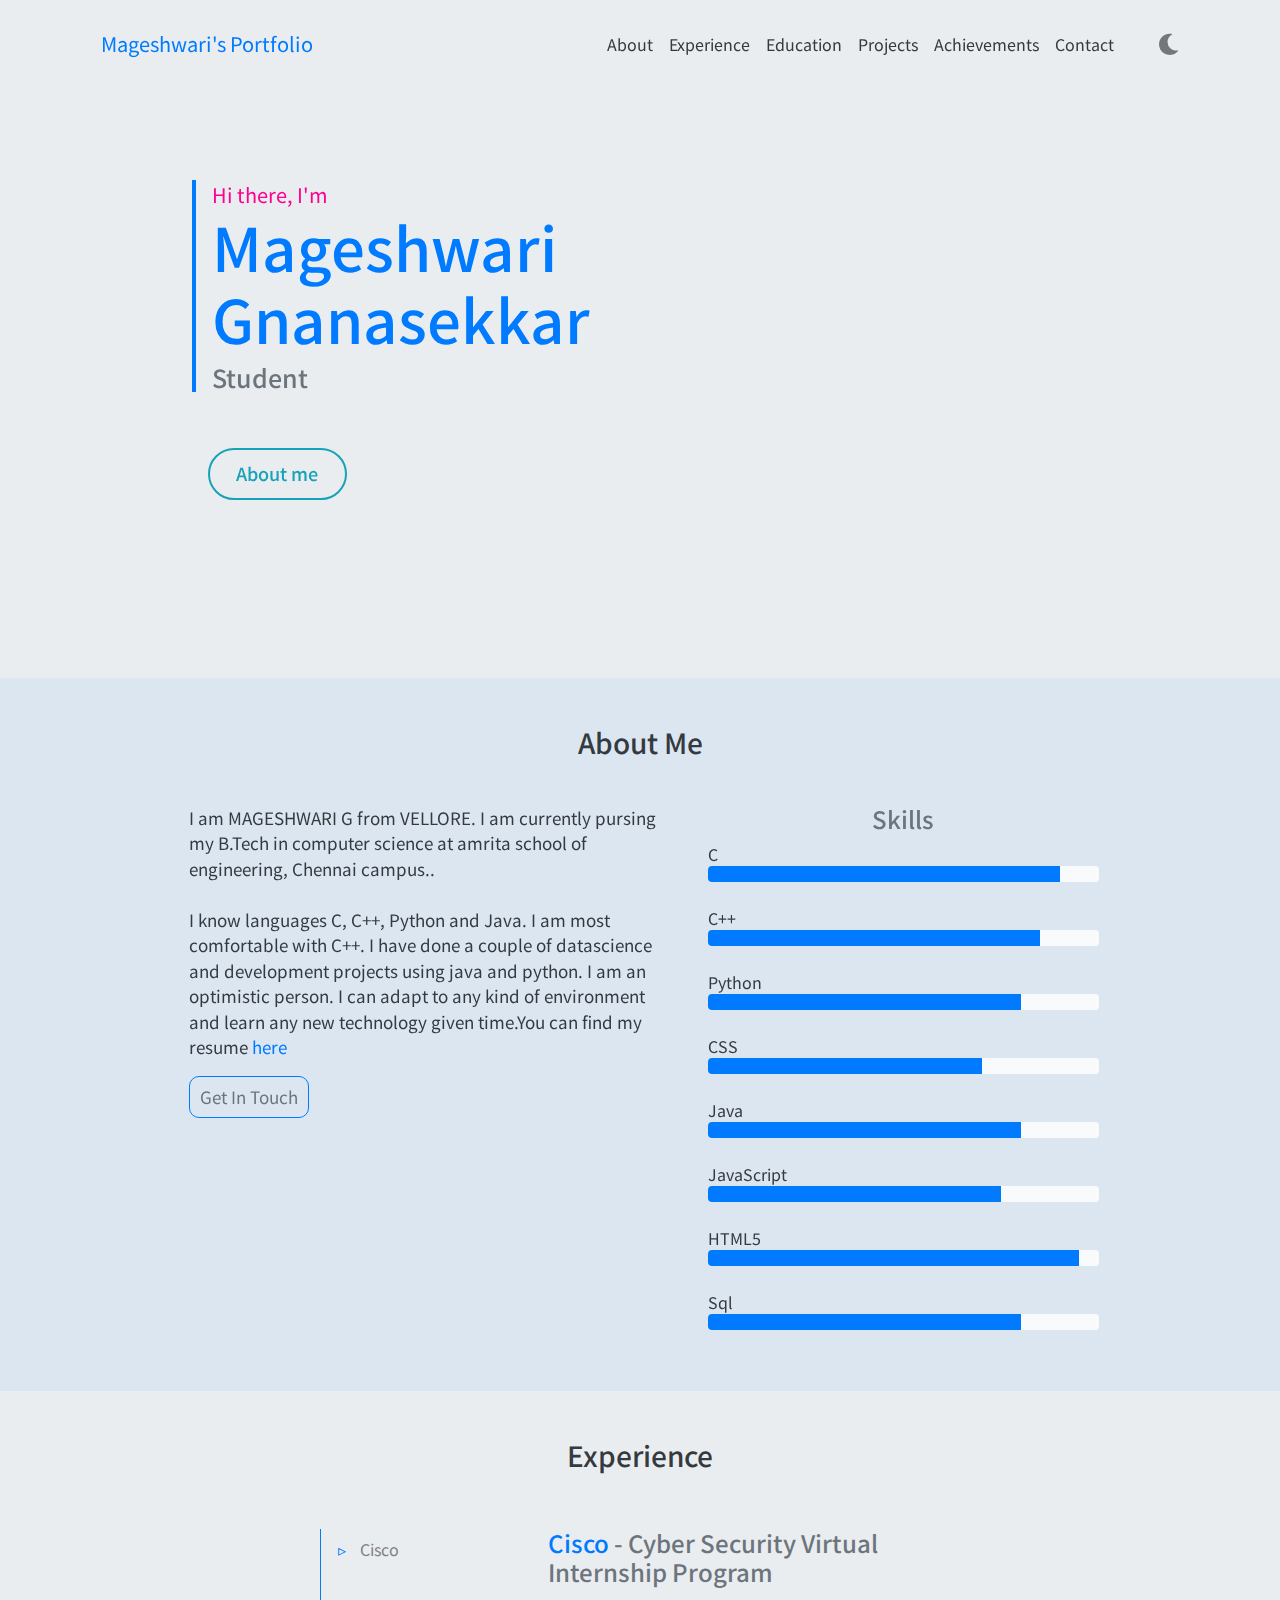
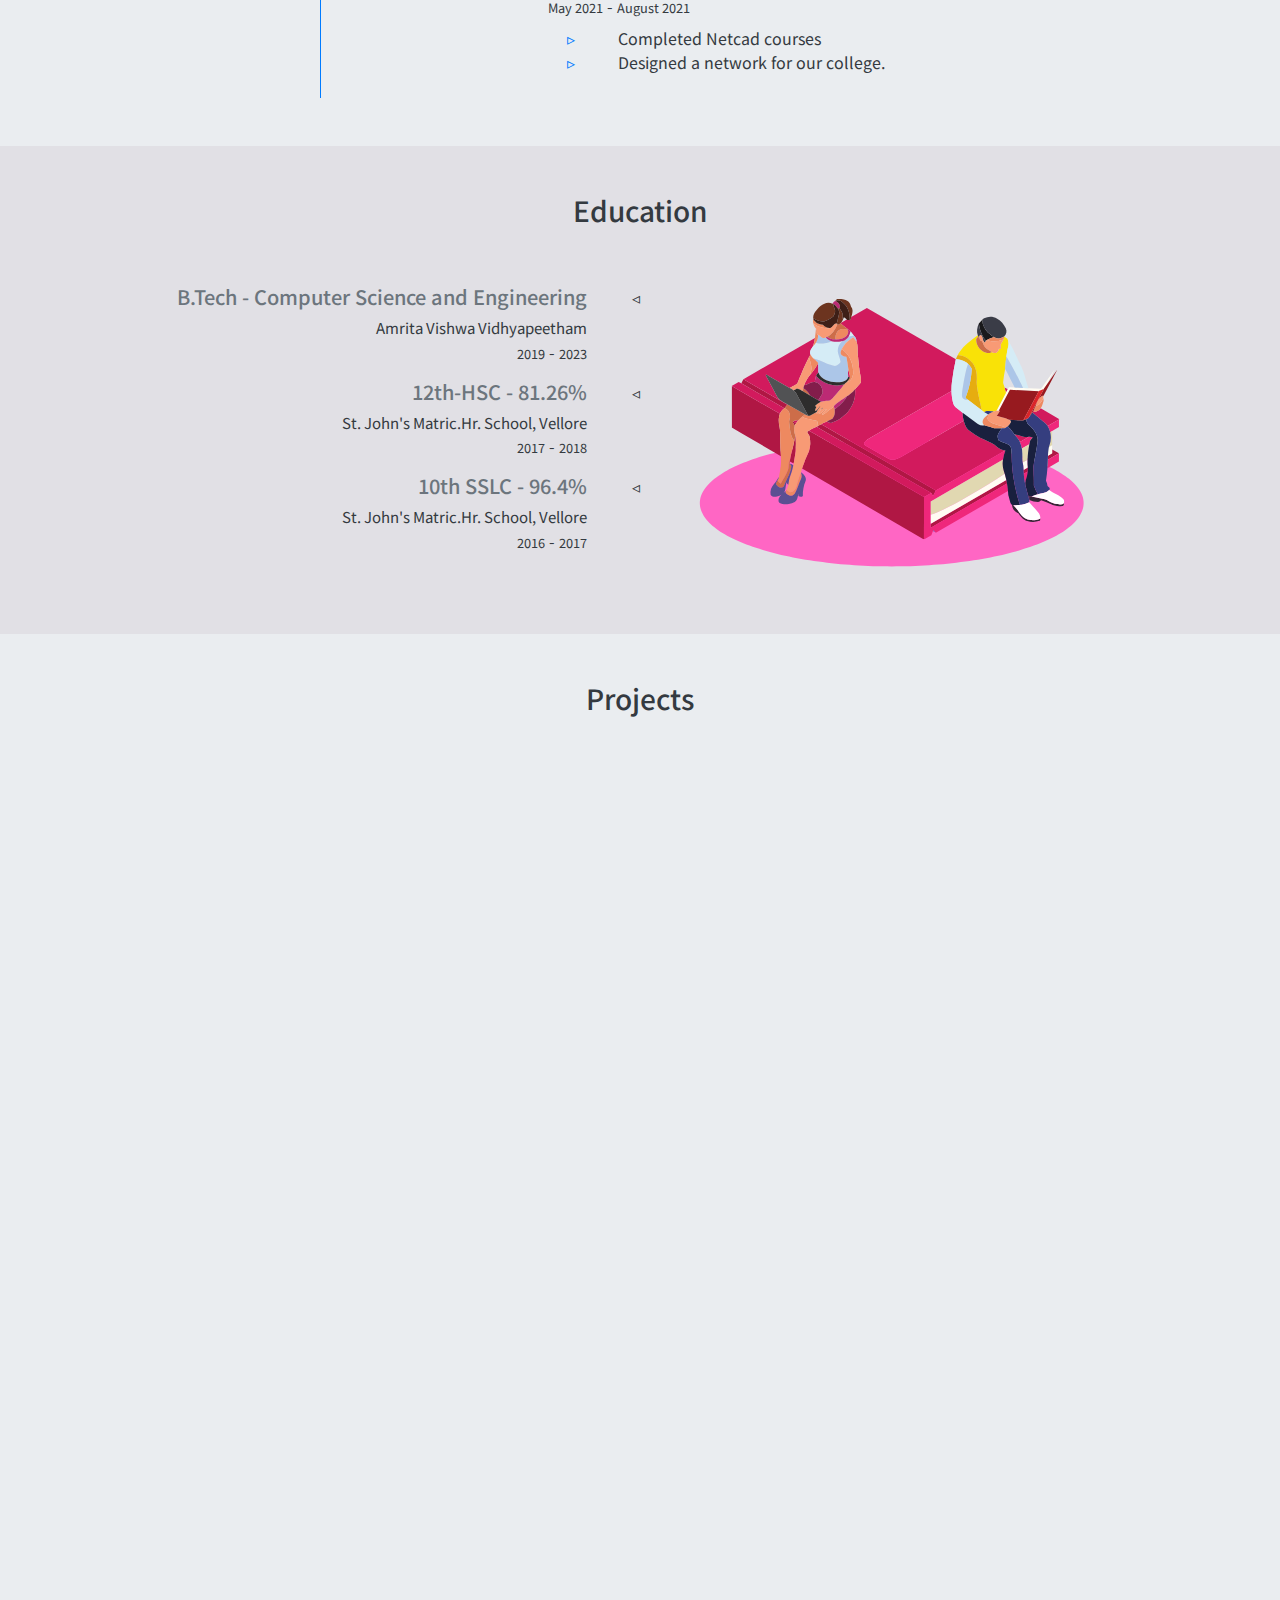
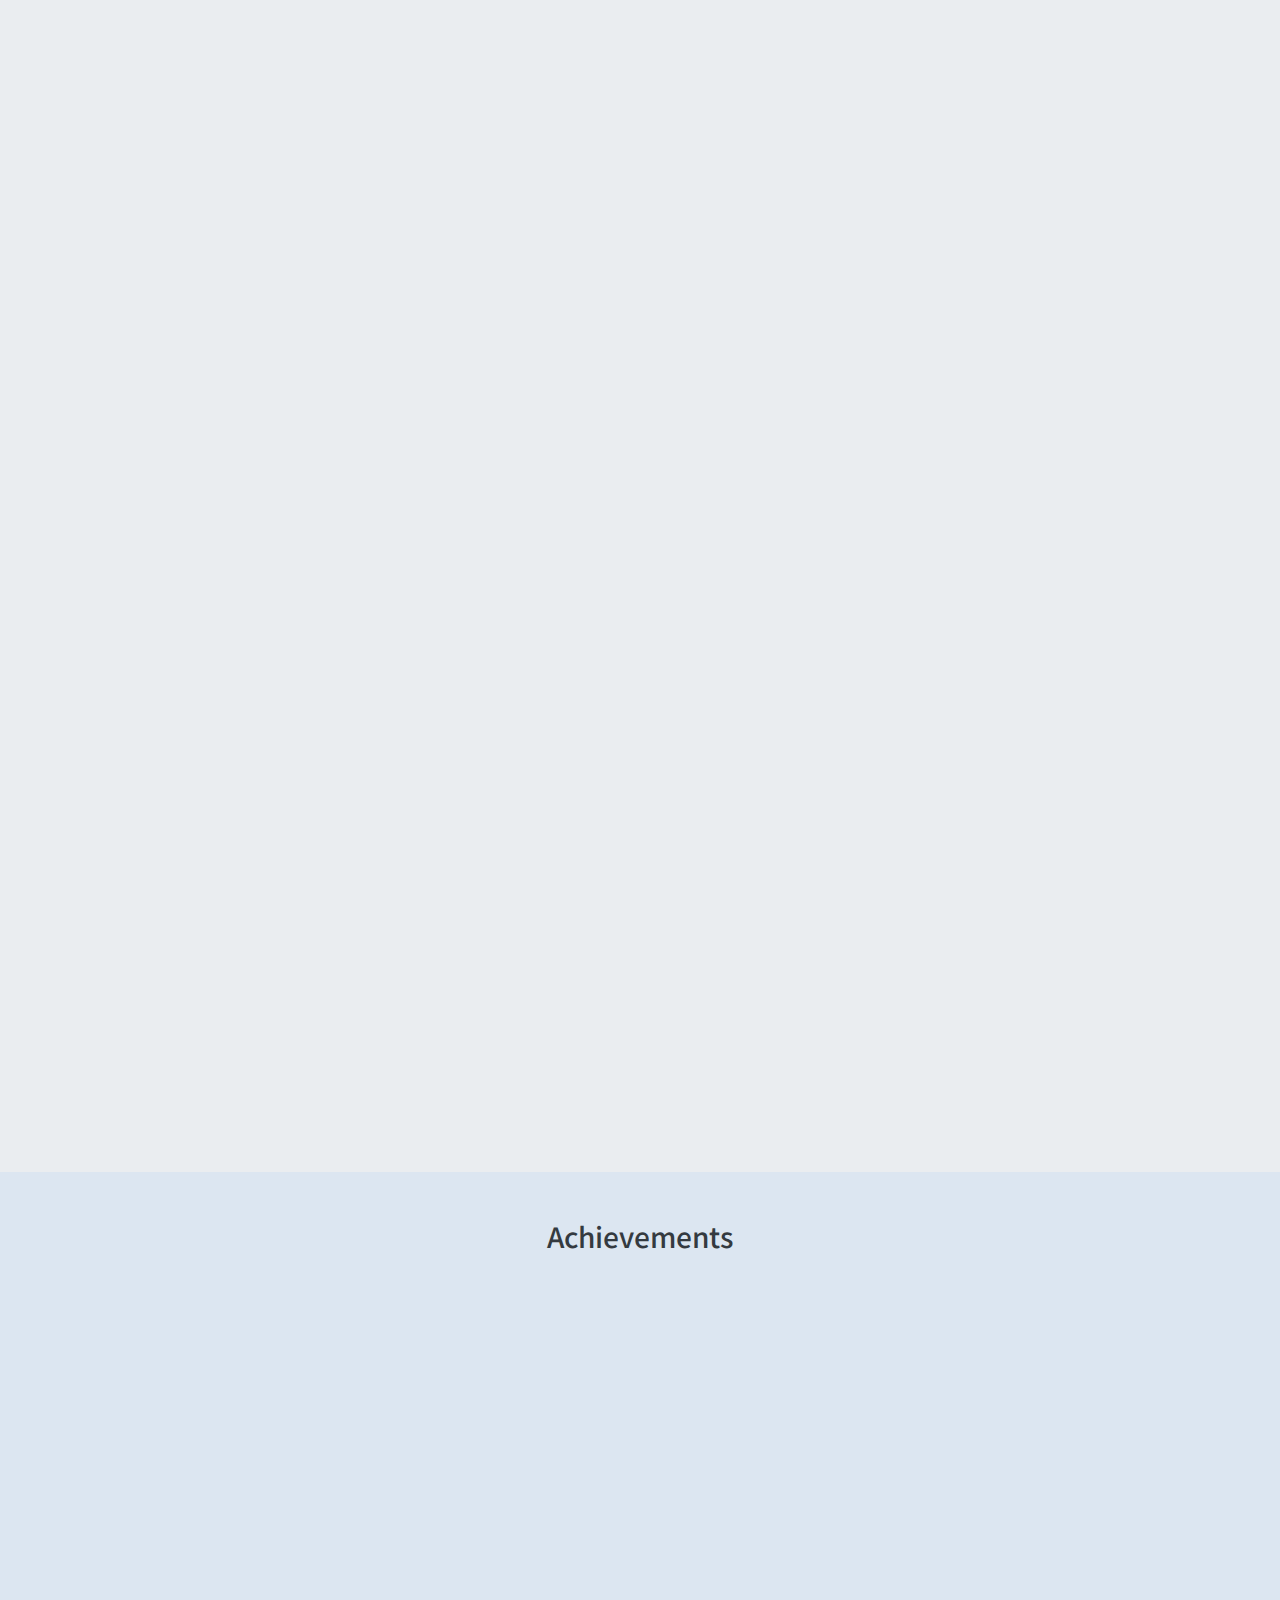
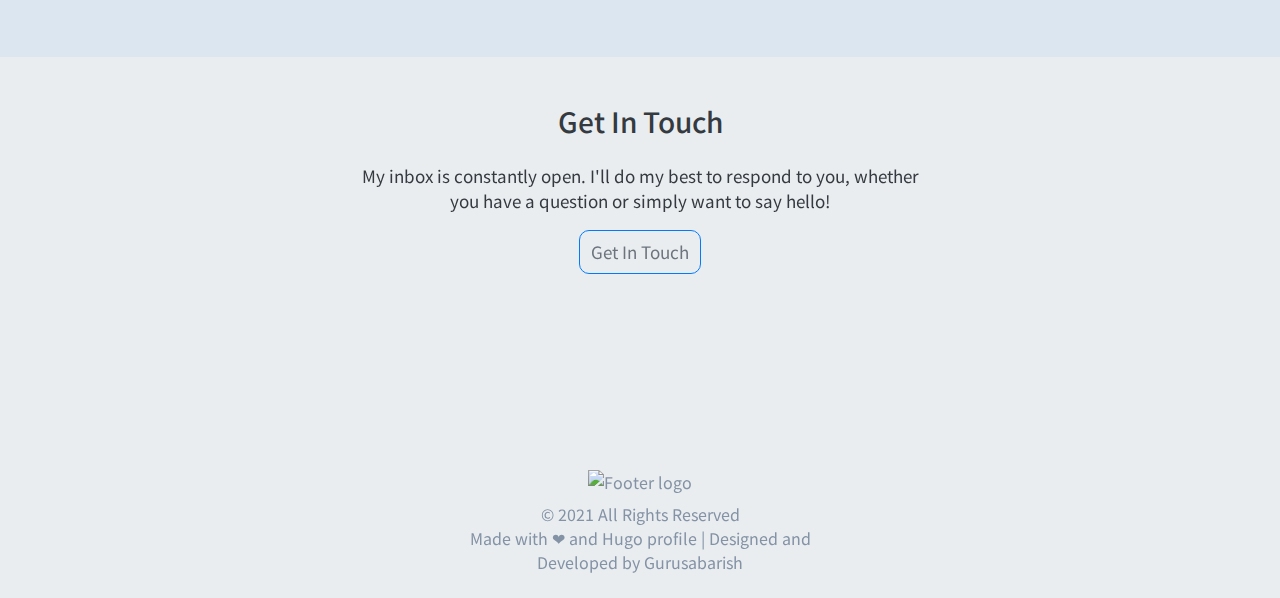
==== commit f911cb2d: "deploy: 9a1d98a827ed85f31dc8cc1e408aa1f8e7c95283" ====
--- a/index.html
+++ b/index.html
@@ -1,7 +1,7 @@
 <!doctype html><html lang=en><head><meta name=generator content="Hugo 0.77.0"><title>Mageshwari's Portfolio</title><meta name=description content><link rel=preconnect href=https://fonts.googleapis.com><link rel=preconnect href=https://fonts.gstatic.com crossorigin><link href="https://fonts.googleapis.com/css2?family=Noto+Sans+KR&display=swap" rel=stylesheet><meta charset=utf-8><meta name=viewport content="width=device-width,initial-scale=1"><meta http-equiv=x-ua-compatible content="ie=edge"><link rel=icon href=%20/images/favicon.png type=image/gif><script type=application/javascript>var doNotTrack=false;if(!doNotTrack){(function(i,s,o,g,r,a,m){i['GoogleAnalyticsObject']=r;i[r]=i[r]||function(){(i[r].q=i[r].q||[]).push(arguments)},i[r].l=1*new Date();a=s.createElement(o),m=s.getElementsByTagName(o)[0];a.async=1;a.src=g;m.parentNode.insertBefore(a,m)})(window,document,'script','https://www.google-analytics.com/analytics.js','ga');ga('create','UA-xxxxxx-x','auto');ga('send','pageview');}</script><link rel=stylesheet href=./css/bootstrap.min.css media=all><link rel=stylesheet href=./css/all.min.css media=all><link rel=stylesheet href=./css/fontawesome.min.css media=all><link rel=stylesheet href=./css/v3/darkmode.css media=all><style>html{scrollbar-width:thin;scrollbar-color:#6c757d transparent}::-webkit-scrollbar{width:5px}::-webkit-scrollbar-track{background:0 0}::-webkit-scrollbar-thumb{background:#6c757d}</style><link rel=stylesheet href=./css/v3/v3.css media=all><link rel=stylesheet href=./css/v3/navbar-footer.css media=all><link rel=stylesheet href=./css/v3/loader.css><link rel=stylesheet href=https://unpkg.com/aos@next/dist/aos.css></head><body class=text-dark><script src=https://unpkg.com/aos@next/dist/aos.js></script><script>AOS.init();</script><div><div class=container><nav class="pt-3 navbar navbar-expand-lg navbar-light" data-aos=fade-down data-aos-easing=linear data-aos-duration=500><a class=navbar-brand href=./>Mageshwari's Portfolio</a>
 <button class="navbar-toggler border-0" type=button data-toggle=collapse data-target=#navbarNavDropdown aria-controls=navbarNavDropdown aria-expanded=false aria-label="Toggle navigation">
 <span class=navbar-toggler-icon></span></button><div class="collapse navbar-collapse" id=navbarNavDropdown><ul class="navbar-nav ml-auto text-center"><li class="nav-item navbar-text"><a class="nav-link text-dark" href=./#about aria-label=about>About</a></li><li class="nav-item navbar-text"><a class="nav-link text-dark" href=./#experience aria-label=experience>Experience</a></li><li class="nav-item navbar-text"><a class="nav-link text-dark" href=./#education aria-label=education>Education</a></li><li class="nav-item navbar-text"><a class="nav-link text-dark" href=./#projects aria-label=projects>Projects</a></li><li class="nav-item navbar-text"><a class="nav-link text-dark" href=./#achievements aria-label=achievements>Achievements</a></li><li class="nav-item navbar-text"><a class="nav-link text-dark" href=./#contact aria-label=contact>Contact</a></li><li class="nav-item navbar-text"><div class="custom-control custom-switch"><input type=checkbox class=custom-control-input id=customSwitch1 autocomplete=on>
-<label class="pt-2 darkmode-label" for=customSwitch1 style=cursor:pointer><i class="fas fa-lg fa-moon"></i><i class="fas fa-lg fa-sun d-none text-warning"></i></label></div></li></ul></div></nav></div><div class="container-fluid home"><div class="pt-5 pb-3 pt-md-0"><div class="row justify-content-center intro" data-aos=fade-down data-aos-easing=linear data-aos-duration=1000><div class="col-md-7 pb-2 name-container"><div class=name data-aos=fade-up data-aos-offset=200 data-aos-delay=50 data-aos-duration=1000 data-aos-once=true><div style=color:#ff0090 class=hi-text data-aos=fade-up data-aos-offset=50 data-aos-delay=50 data-aos-once=true data-aos-duration=900>Hi there, I'm</div><h1 class="text-primary name-text" data-aos=fade-up data-aos-offset=200 data-aos-delay=50 data-aos-duration=900 data-aos-once=true>Mageshwari Gnanasekkar</h1><h5 class="text-muted pro-text" data-aos=fade-up data-aos-offset=200 data-aos-delay=50 data-aos-duration=900 data-aos-once=true>Student</h5></div><div class="row social pt-4" data-aos=fade-up data-aos-offset=50 data-aos-delay=50 data-aos-duration=900 data-aos-once=true></div><div class="pt-4 btn-intro"><a href=#about class="btn-know btn btn-outline-info" data-aos=zoom-in data-aos-offset=50 data-aos-delay=50 data-aos-duration=900 data-aos-once=true>About me</a></div></div><div class="col-md-5 text-center pt-2 pt-md-0 position-relative"></div></div></div></div><div id=about class="about-backdark about-back"><section class=pt-5><div class=container-fluid><div class="text-dark text-center h3">About Me</div><div class="row justify-content-center about"><div class="col-md-6 about-content"><div data-aos=zoom-in-up data-aos-offset=50 data-aos-delay=50 data-aos-once=true data-aos-duration=900><div class=px-2>I am MAGESHWARI G from VELLORE. I am currently pursing my B.Tech in computer science at amrita school of engineering, Chennai campus..<br><br>I know languages C, C++, Python and Java. I am most comfortable with C++. I have done a couple of datascience and development projects using java and python. I am an optimistic person. I can adapt to any kind of environment and learn any new technology given time.</div><div class="py-3 pl-2"><a href="mailto:magisekkar251@gmail.com?subject=Say hi!" target=_blank class="contact-btn btn text-muted">Get In Touch</a></div></div></div><div class="col-md-5 about-skill"><div data-aos=zoom-in-down data-aos-offset=50 data-aos-delay=50 data-aos-once=true data-aos-duration=1000><div class="text-secondary text-center h4">Skills</div><div><div>C</div><div class="progress mb-4"><div class=progress-bar role=progressbar style=width:90% aria-valuemin=0 aria-valuemax=100></div></div></div><div><div>C++</div><div class="progress mb-4"><div class=progress-bar role=progressbar style=width:85% aria-valuemin=0 aria-valuemax=100></div></div></div><div><div>Python</div><div class="progress mb-4"><div class=progress-bar role=progressbar style=width:80% aria-valuemin=0 aria-valuemax=100></div></div></div><div><div>CSS</div><div class="progress mb-4"><div class=progress-bar role=progressbar style=width:70% aria-valuemin=0 aria-valuemax=100></div></div></div><div><div>Java</div><div class="progress mb-4"><div class=progress-bar role=progressbar style=width:80% aria-valuemin=0 aria-valuemax=100></div></div></div><div><div>JavaScript</div><div class="progress mb-4"><div class=progress-bar role=progressbar style=width:75% aria-valuemin=0 aria-valuemax=100></div></div></div><div><div>HTML5</div><div class="progress mb-4"><div class=progress-bar role=progressbar style=width:95% aria-valuemin=0 aria-valuemax=100></div></div></div><div><div>Sql</div><div class="progress mb-4"><div class=progress-bar role=progressbar style=width:80% aria-valuemin=0 aria-valuemax=100></div></div></div></div></div></div></div></section></div><section id=experience><div class="container-fluid pt-5"><div class="text-dark text-center h3">Experience</div><div class="row justify-content-center py-md-5"><div class="d-md-none d-lg-none d-sm-block"><ol class="ex-ol pl-5 pr-3"><li class=ex-ol-li data-aos=fade-up data-aos-easing=linear data-aos-duration=600 data-aos-once=true><h4 class=text-muted><span class=text-primary>Cisco</span> - Cyber Security Virtual Internship Program</h4><div><small>May 2021</small>
+<label class="pt-2 darkmode-label" for=customSwitch1 style=cursor:pointer><i class="fas fa-lg fa-moon"></i><i class="fas fa-lg fa-sun d-none text-warning"></i></label></div></li></ul></div></nav></div><div class="container-fluid home"><div class="pt-5 pb-3 pt-md-0"><div class="row justify-content-center intro" data-aos=fade-down data-aos-easing=linear data-aos-duration=1000><div class="col-md-7 pb-2 name-container"><div class=name data-aos=fade-up data-aos-offset=200 data-aos-delay=50 data-aos-duration=1000 data-aos-once=true><div style=color:#ff0090 class=hi-text data-aos=fade-up data-aos-offset=50 data-aos-delay=50 data-aos-once=true data-aos-duration=900>Hi there, I'm</div><h1 class="text-primary name-text" data-aos=fade-up data-aos-offset=200 data-aos-delay=50 data-aos-duration=900 data-aos-once=true>Mageshwari Gnanasekkar</h1><h5 class="text-muted pro-text" data-aos=fade-up data-aos-offset=200 data-aos-delay=50 data-aos-duration=900 data-aos-once=true>Student</h5></div><div class="row social pt-4" data-aos=fade-up data-aos-offset=50 data-aos-delay=50 data-aos-duration=900 data-aos-once=true></div><div class="pt-4 btn-intro"><a href=#about class="btn-know btn btn-outline-info" data-aos=zoom-in data-aos-offset=50 data-aos-delay=50 data-aos-duration=900 data-aos-once=true>About me</a></div></div><div class="col-md-5 text-center pt-2 pt-md-0 position-relative"></div></div></div></div><div id=about class="about-backdark about-back"><section class=pt-5><div class=container-fluid><div class="text-dark text-center h3">About Me</div><div class="row justify-content-center about"><div class="col-md-6 about-content"><div data-aos=zoom-in-up data-aos-offset=50 data-aos-delay=50 data-aos-once=true data-aos-duration=900><div class=px-2>I am MAGESHWARI G from VELLORE. I am currently pursing my B.Tech in computer science at amrita school of engineering, Chennai campus..<br><br>I know languages C, C++, Python and Java. I am most comfortable with C++. I have done a couple of datascience and development projects using java and python. I am an optimistic person. I can adapt to any kind of environment and learn any new technology given time.You can find my resume <a href=https://github.com/maggie251/maggie251.github.io/raw/source/static/Mageshwari%20Resume-converted.pdf>here</a></div><div class="py-3 pl-2"><a href="mailto:magisekkar251@gmail.com?subject=Say hi!" target=_blank class="contact-btn btn text-muted">Get In Touch</a></div></div></div><div class="col-md-5 about-skill"><div data-aos=zoom-in-down data-aos-offset=50 data-aos-delay=50 data-aos-once=true data-aos-duration=1000><div class="text-secondary text-center h4">Skills</div><div><div>C</div><div class="progress mb-4"><div class=progress-bar role=progressbar style=width:90% aria-valuemin=0 aria-valuemax=100></div></div></div><div><div>C++</div><div class="progress mb-4"><div class=progress-bar role=progressbar style=width:85% aria-valuemin=0 aria-valuemax=100></div></div></div><div><div>Python</div><div class="progress mb-4"><div class=progress-bar role=progressbar style=width:80% aria-valuemin=0 aria-valuemax=100></div></div></div><div><div>CSS</div><div class="progress mb-4"><div class=progress-bar role=progressbar style=width:70% aria-valuemin=0 aria-valuemax=100></div></div></div><div><div>Java</div><div class="progress mb-4"><div class=progress-bar role=progressbar style=width:80% aria-valuemin=0 aria-valuemax=100></div></div></div><div><div>JavaScript</div><div class="progress mb-4"><div class=progress-bar role=progressbar style=width:75% aria-valuemin=0 aria-valuemax=100></div></div></div><div><div>HTML5</div><div class="progress mb-4"><div class=progress-bar role=progressbar style=width:95% aria-valuemin=0 aria-valuemax=100></div></div></div><div><div>Sql</div><div class="progress mb-4"><div class=progress-bar role=progressbar style=width:80% aria-valuemin=0 aria-valuemax=100></div></div></div></div></div></div></div></section></div><section id=experience><div class="container-fluid pt-5"><div class="text-dark text-center h3">Experience</div><div class="row justify-content-center py-md-5"><div class="d-md-none d-lg-none d-sm-block"><ol class="ex-ol pl-5 pr-3"><li class=ex-ol-li data-aos=fade-up data-aos-easing=linear data-aos-duration=600 data-aos-once=true><h4 class=text-muted><span class=text-primary>Cisco</span> - Cyber Security Virtual Internship Program</h4><div><small>May 2021</small>
 -
 <small>August 2021</small></div><ul class="py-2 ex-ol-ul"><li class=ex-ol-item>Completed Netcad courses</li><li class=ex-ol-item>Designed a network for our college.</li></ul></li></ol></div><div id=nav-pills-out class="d-none d-md-block nav flex-column nav-pills col-md-2" id=v-pills-tab role=tablist aria-orientation=vertical><a class="nav-link active" id=Cisco-tab data-toggle=pill href=#Cisco role=tab aria-controls=Cisco aria-selected=true>Cisco</a></div><div class="tab-content col-md-4 d-none d-md-block" id=v-pills-tabContent><div class="tab-pane fade show active" id=Cisco role=tabpanel aria-labelledby=Cisco-tab><div class="h4 text-muted"><span class=text-primary>Cisco</span> - Cyber Security Virtual Internship Program</div><div><small>May 2021</small>
 -
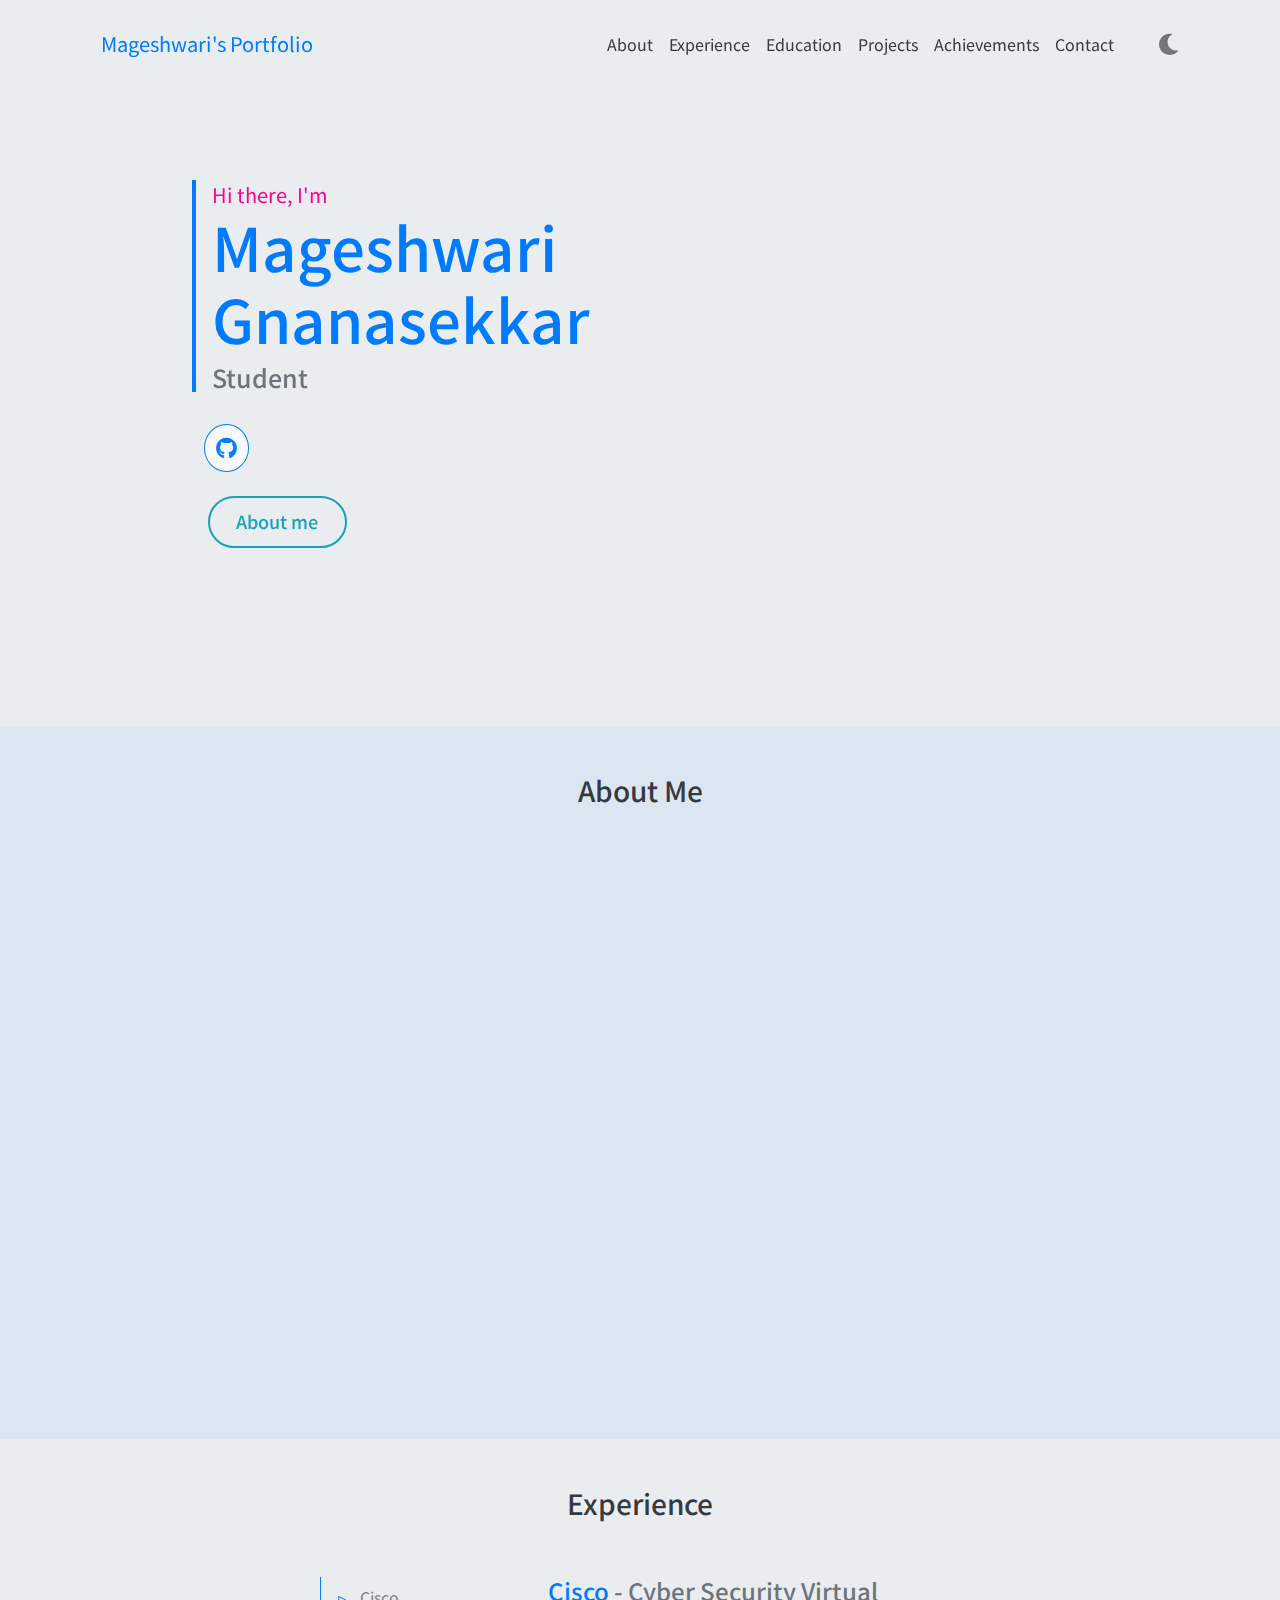
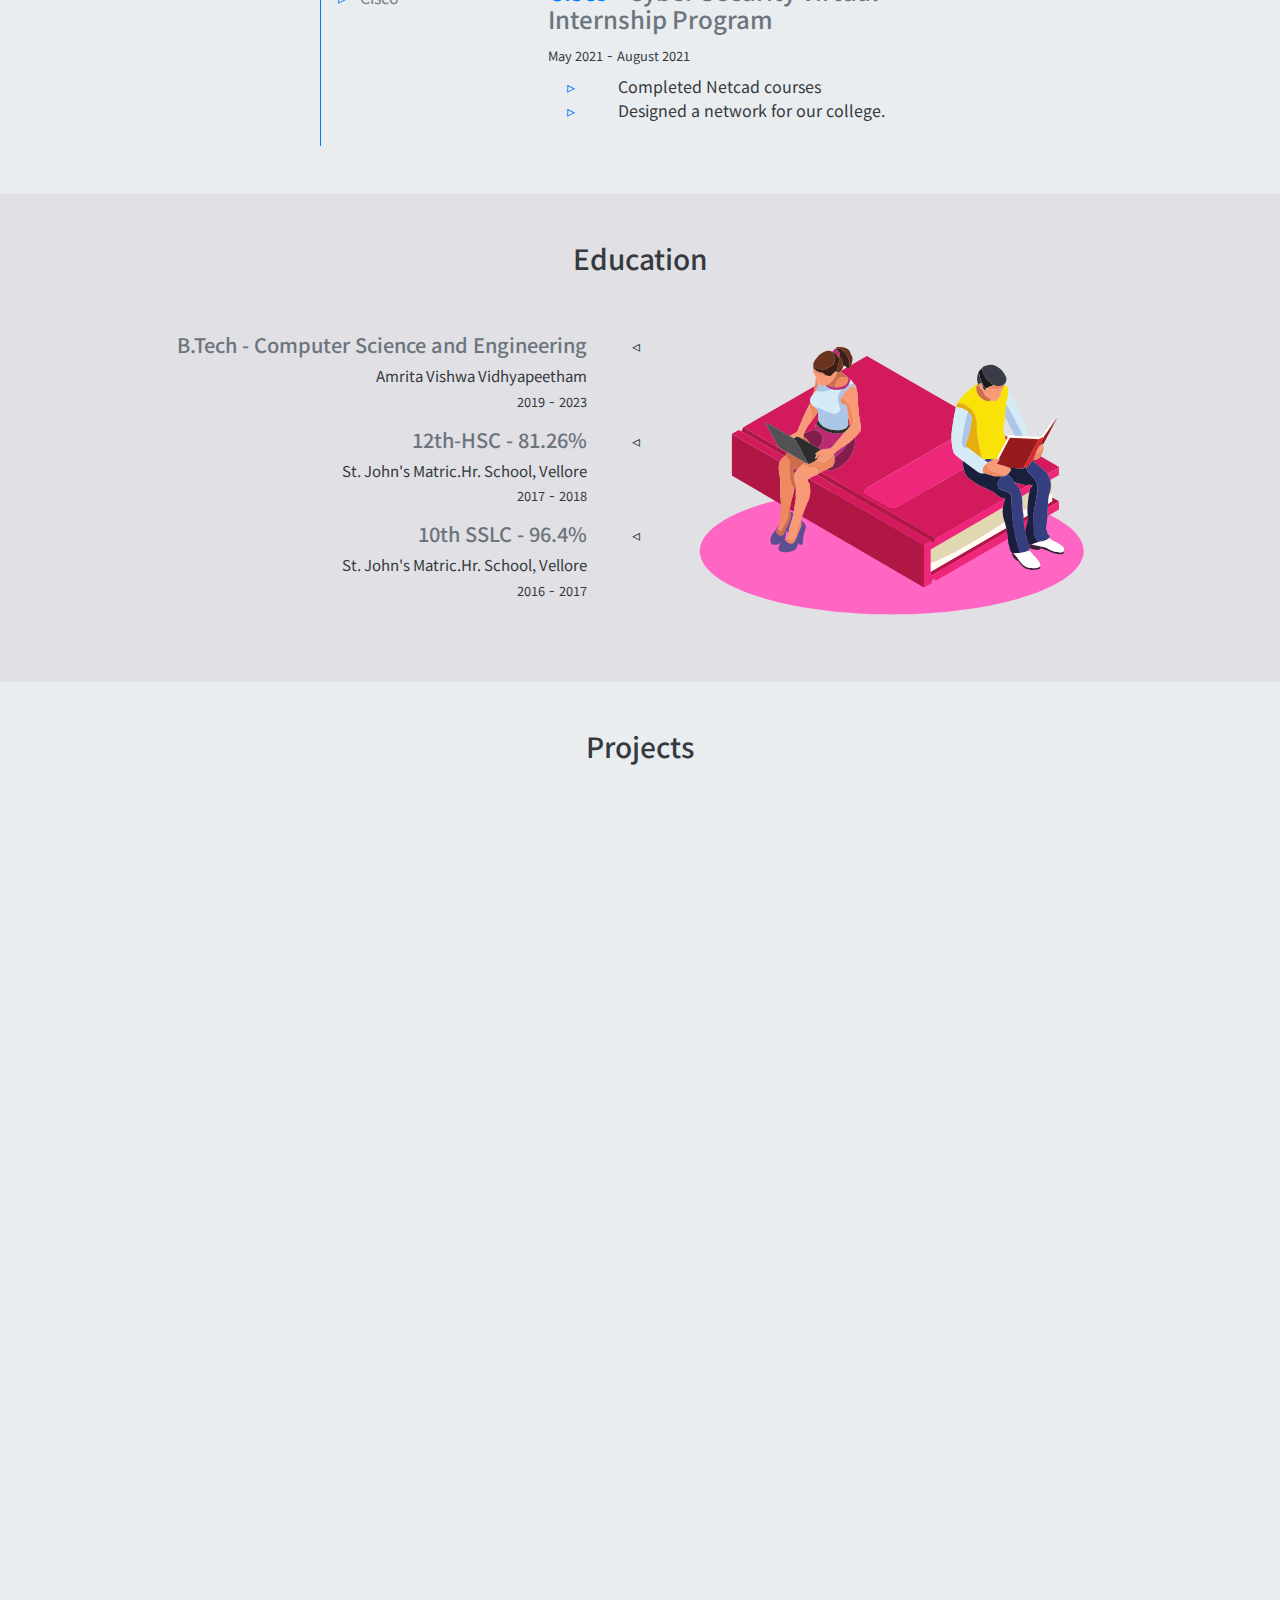
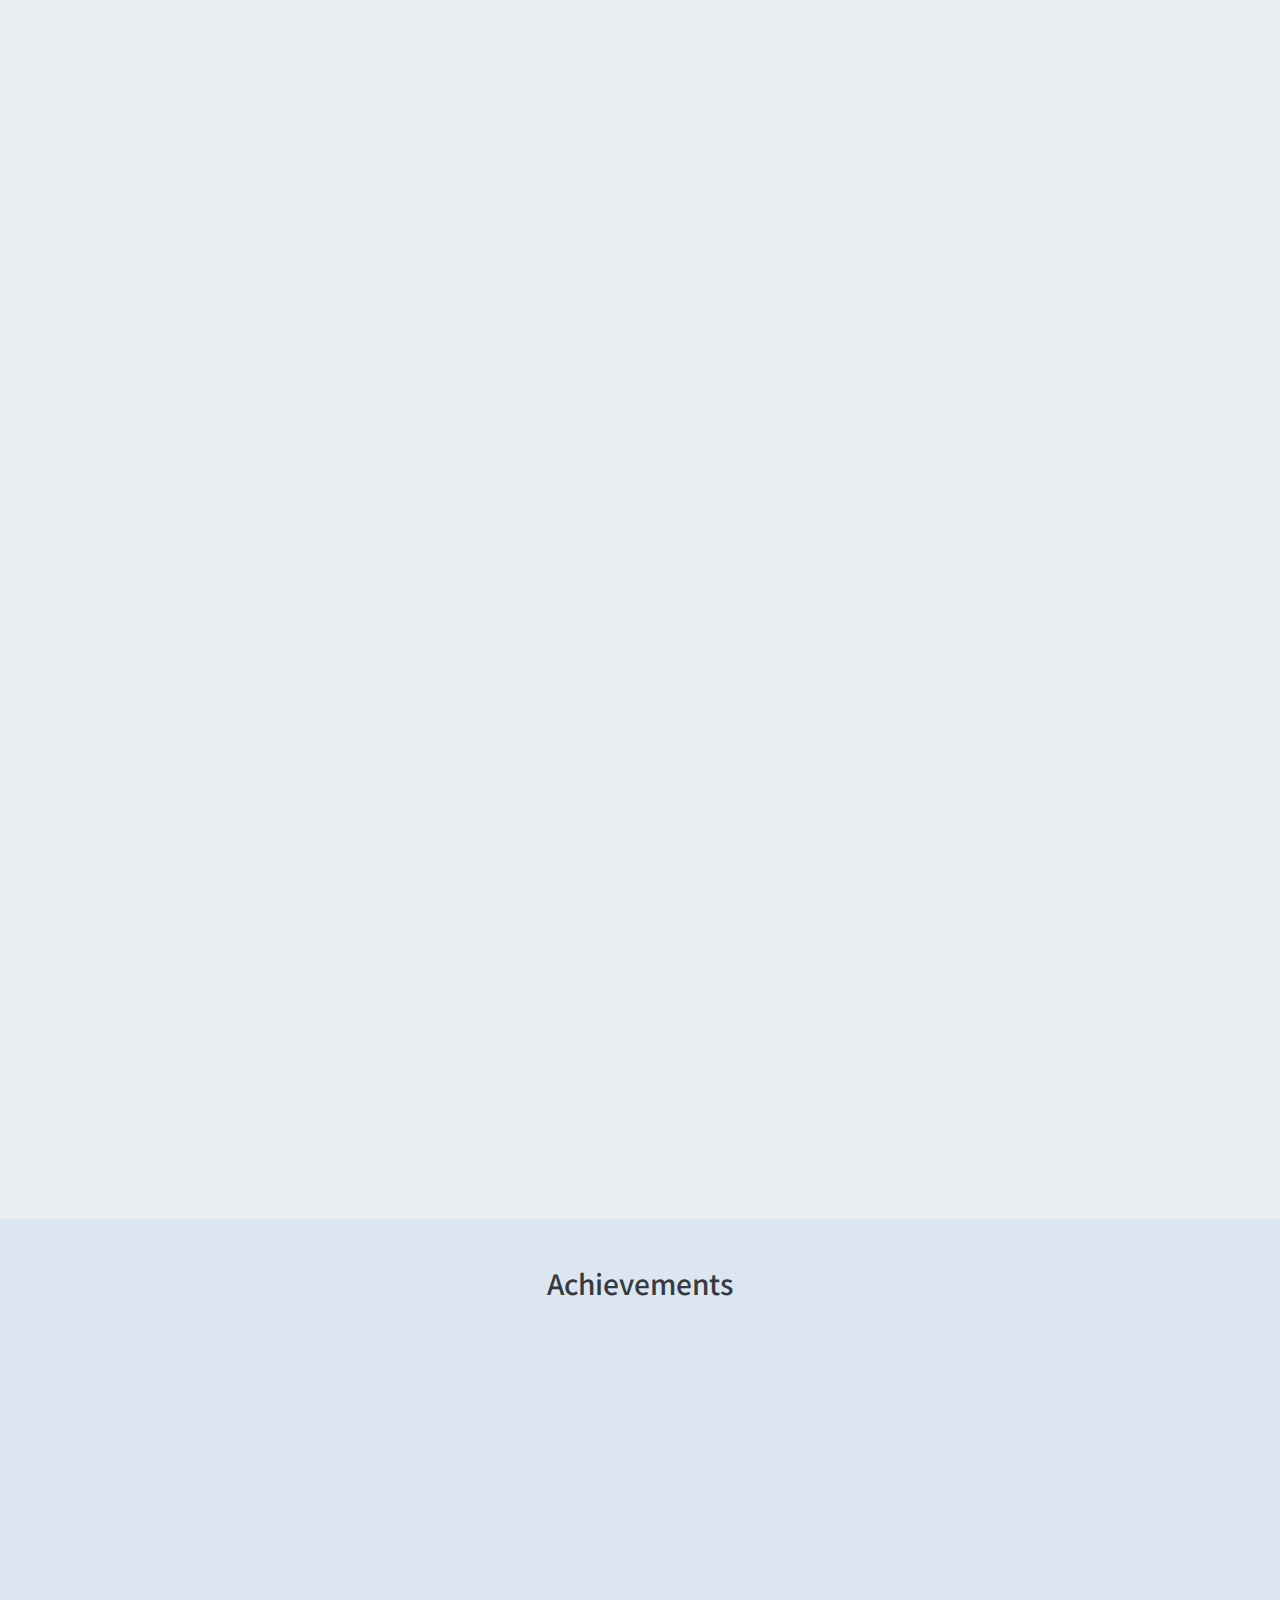
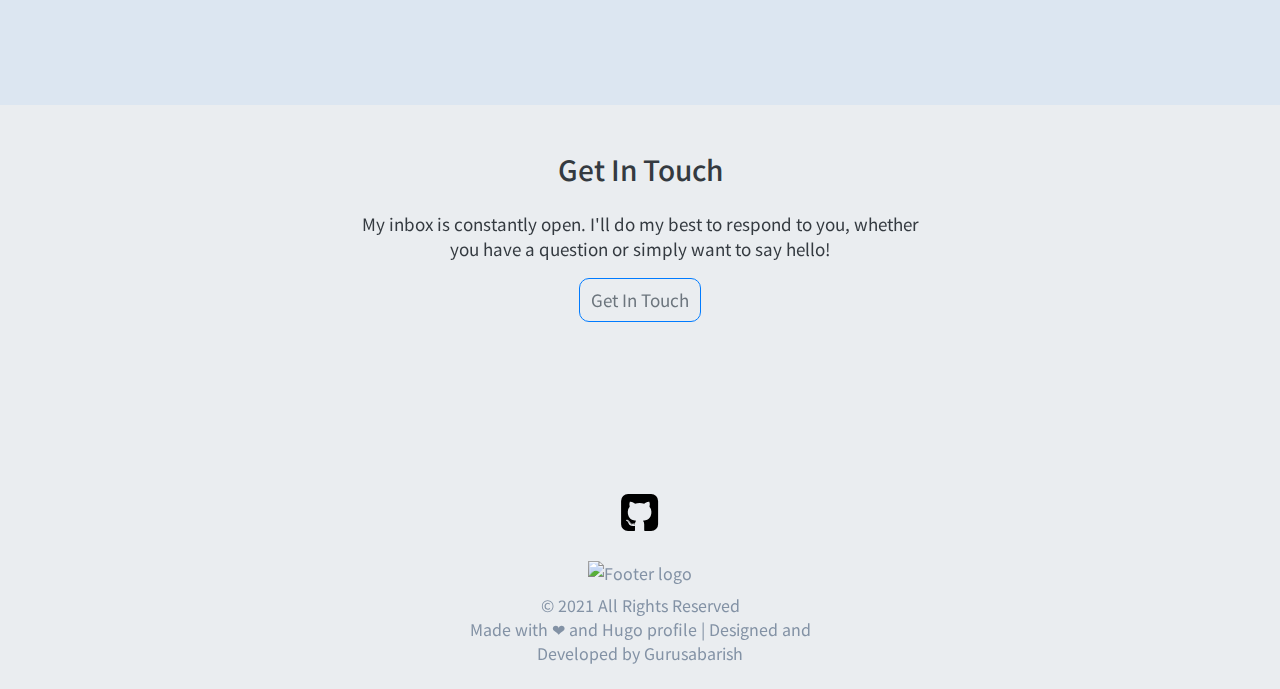
==== commit efcb1f2c: "deploy: afd567944887c3425ee8108fd0ccc83d05835a89" ====
--- a/index.html
+++ b/index.html
@@ -1,7 +1,7 @@
 <!doctype html><html lang=en><head><meta name=generator content="Hugo 0.77.0"><title>Mageshwari's Portfolio</title><meta name=description content><link rel=preconnect href=https://fonts.googleapis.com><link rel=preconnect href=https://fonts.gstatic.com crossorigin><link href="https://fonts.googleapis.com/css2?family=Noto+Sans+KR&display=swap" rel=stylesheet><meta charset=utf-8><meta name=viewport content="width=device-width,initial-scale=1"><meta http-equiv=x-ua-compatible content="ie=edge"><link rel=icon href=%20/images/favicon.png type=image/gif><script type=application/javascript>var doNotTrack=false;if(!doNotTrack){(function(i,s,o,g,r,a,m){i['GoogleAnalyticsObject']=r;i[r]=i[r]||function(){(i[r].q=i[r].q||[]).push(arguments)},i[r].l=1*new Date();a=s.createElement(o),m=s.getElementsByTagName(o)[0];a.async=1;a.src=g;m.parentNode.insertBefore(a,m)})(window,document,'script','https://www.google-analytics.com/analytics.js','ga');ga('create','UA-xxxxxx-x','auto');ga('send','pageview');}</script><link rel=stylesheet href=./css/bootstrap.min.css media=all><link rel=stylesheet href=./css/all.min.css media=all><link rel=stylesheet href=./css/fontawesome.min.css media=all><link rel=stylesheet href=./css/v3/darkmode.css media=all><style>html{scrollbar-width:thin;scrollbar-color:#6c757d transparent}::-webkit-scrollbar{width:5px}::-webkit-scrollbar-track{background:0 0}::-webkit-scrollbar-thumb{background:#6c757d}</style><link rel=stylesheet href=./css/v3/v3.css media=all><link rel=stylesheet href=./css/v3/navbar-footer.css media=all><link rel=stylesheet href=./css/v3/loader.css><link rel=stylesheet href=https://unpkg.com/aos@next/dist/aos.css></head><body class=text-dark><script src=https://unpkg.com/aos@next/dist/aos.js></script><script>AOS.init();</script><div><div class=container><nav class="pt-3 navbar navbar-expand-lg navbar-light" data-aos=fade-down data-aos-easing=linear data-aos-duration=500><a class=navbar-brand href=./>Mageshwari's Portfolio</a>
 <button class="navbar-toggler border-0" type=button data-toggle=collapse data-target=#navbarNavDropdown aria-controls=navbarNavDropdown aria-expanded=false aria-label="Toggle navigation">
 <span class=navbar-toggler-icon></span></button><div class="collapse navbar-collapse" id=navbarNavDropdown><ul class="navbar-nav ml-auto text-center"><li class="nav-item navbar-text"><a class="nav-link text-dark" href=./#about aria-label=about>About</a></li><li class="nav-item navbar-text"><a class="nav-link text-dark" href=./#experience aria-label=experience>Experience</a></li><li class="nav-item navbar-text"><a class="nav-link text-dark" href=./#education aria-label=education>Education</a></li><li class="nav-item navbar-text"><a class="nav-link text-dark" href=./#projects aria-label=projects>Projects</a></li><li class="nav-item navbar-text"><a class="nav-link text-dark" href=./#achievements aria-label=achievements>Achievements</a></li><li class="nav-item navbar-text"><a class="nav-link text-dark" href=./#contact aria-label=contact>Contact</a></li><li class="nav-item navbar-text"><div class="custom-control custom-switch"><input type=checkbox class=custom-control-input id=customSwitch1 autocomplete=on>
-<label class="pt-2 darkmode-label" for=customSwitch1 style=cursor:pointer><i class="fas fa-lg fa-moon"></i><i class="fas fa-lg fa-sun d-none text-warning"></i></label></div></li></ul></div></nav></div><div class="container-fluid home"><div class="pt-5 pb-3 pt-md-0"><div class="row justify-content-center intro" data-aos=fade-down data-aos-easing=linear data-aos-duration=1000><div class="col-md-7 pb-2 name-container"><div class=name data-aos=fade-up data-aos-offset=200 data-aos-delay=50 data-aos-duration=1000 data-aos-once=true><div style=color:#ff0090 class=hi-text data-aos=fade-up data-aos-offset=50 data-aos-delay=50 data-aos-once=true data-aos-duration=900>Hi there, I'm</div><h1 class="text-primary name-text" data-aos=fade-up data-aos-offset=200 data-aos-delay=50 data-aos-duration=900 data-aos-once=true>Mageshwari Gnanasekkar</h1><h5 class="text-muted pro-text" data-aos=fade-up data-aos-offset=200 data-aos-delay=50 data-aos-duration=900 data-aos-once=true>Student</h5></div><div class="row social pt-4" data-aos=fade-up data-aos-offset=50 data-aos-delay=50 data-aos-duration=900 data-aos-once=true></div><div class="pt-4 btn-intro"><a href=#about class="btn-know btn btn-outline-info" data-aos=zoom-in data-aos-offset=50 data-aos-delay=50 data-aos-duration=900 data-aos-once=true>About me</a></div></div><div class="col-md-5 text-center pt-2 pt-md-0 position-relative"></div></div></div></div><div id=about class="about-backdark about-back"><section class=pt-5><div class=container-fluid><div class="text-dark text-center h3">About Me</div><div class="row justify-content-center about"><div class="col-md-6 about-content"><div data-aos=zoom-in-up data-aos-offset=50 data-aos-delay=50 data-aos-once=true data-aos-duration=900><div class=px-2>I am MAGESHWARI G from VELLORE. I am currently pursing my B.Tech in computer science at amrita school of engineering, Chennai campus..<br><br>I know languages C, C++, Python and Java. I am most comfortable with C++. I have done a couple of datascience and development projects using java and python. I am an optimistic person. I can adapt to any kind of environment and learn any new technology given time.You can find my resume <a href=https://github.com/maggie251/maggie251.github.io/raw/source/static/Mageshwari%20Resume-converted.pdf>here</a></div><div class="py-3 pl-2"><a href="mailto:magisekkar251@gmail.com?subject=Say hi!" target=_blank class="contact-btn btn text-muted">Get In Touch</a></div></div></div><div class="col-md-5 about-skill"><div data-aos=zoom-in-down data-aos-offset=50 data-aos-delay=50 data-aos-once=true data-aos-duration=1000><div class="text-secondary text-center h4">Skills</div><div><div>C</div><div class="progress mb-4"><div class=progress-bar role=progressbar style=width:90% aria-valuemin=0 aria-valuemax=100></div></div></div><div><div>C++</div><div class="progress mb-4"><div class=progress-bar role=progressbar style=width:85% aria-valuemin=0 aria-valuemax=100></div></div></div><div><div>Python</div><div class="progress mb-4"><div class=progress-bar role=progressbar style=width:80% aria-valuemin=0 aria-valuemax=100></div></div></div><div><div>CSS</div><div class="progress mb-4"><div class=progress-bar role=progressbar style=width:70% aria-valuemin=0 aria-valuemax=100></div></div></div><div><div>Java</div><div class="progress mb-4"><div class=progress-bar role=progressbar style=width:80% aria-valuemin=0 aria-valuemax=100></div></div></div><div><div>JavaScript</div><div class="progress mb-4"><div class=progress-bar role=progressbar style=width:75% aria-valuemin=0 aria-valuemax=100></div></div></div><div><div>HTML5</div><div class="progress mb-4"><div class=progress-bar role=progressbar style=width:95% aria-valuemin=0 aria-valuemax=100></div></div></div><div><div>Sql</div><div class="progress mb-4"><div class=progress-bar role=progressbar style=width:80% aria-valuemin=0 aria-valuemax=100></div></div></div></div></div></div></div></section></div><section id=experience><div class="container-fluid pt-5"><div class="text-dark text-center h3">Experience</div><div class="row justify-content-center py-md-5"><div class="d-md-none d-lg-none d-sm-block"><ol class="ex-ol pl-5 pr-3"><li class=ex-ol-li data-aos=fade-up data-aos-easing=linear data-aos-duration=600 data-aos-once=true><h4 class=text-muted><span class=text-primary>Cisco</span> - Cyber Security Virtual Internship Program</h4><div><small>May 2021</small>
+<label class="pt-2 darkmode-label" for=customSwitch1 style=cursor:pointer><i class="fas fa-lg fa-moon"></i><i class="fas fa-lg fa-sun d-none text-warning"></i></label></div></li></ul></div></nav></div><div class="container-fluid home"><div class="pt-5 pb-3 pt-md-0"><div class="row justify-content-center intro" data-aos=fade-down data-aos-easing=linear data-aos-duration=1000><div class="col-md-7 pb-2 name-container"><div class=name data-aos=fade-up data-aos-offset=200 data-aos-delay=50 data-aos-duration=1000 data-aos-once=true><div style=color:#ff0090 class=hi-text data-aos=fade-up data-aos-offset=50 data-aos-delay=50 data-aos-once=true data-aos-duration=900>Hi there, I'm</div><h1 class="text-primary name-text" data-aos=fade-up data-aos-offset=200 data-aos-delay=50 data-aos-duration=900 data-aos-once=true>Mageshwari Gnanasekkar</h1><h5 class="text-muted pro-text" data-aos=fade-up data-aos-offset=200 data-aos-delay=50 data-aos-duration=900 data-aos-once=true>Student</h5></div><div class="row social pt-4" data-aos=fade-up data-aos-offset=50 data-aos-delay=50 data-aos-duration=900 data-aos-once=true><a href=https://github.com/maggie251 class=social-icon><i class="fab fa-lg fa-github"></i></a><span class=px-1></span></div><div class="pt-4 btn-intro"><a href=#about class="btn-know btn btn-outline-info" data-aos=zoom-in data-aos-offset=50 data-aos-delay=50 data-aos-duration=900 data-aos-once=true>About me</a></div></div><div class="col-md-5 text-center pt-2 pt-md-0 position-relative"></div></div></div></div><div id=about class="about-backdark about-back"><section class=pt-5><div class=container-fluid><div class="text-dark text-center h3">About Me</div><div class="row justify-content-center about"><div class="col-md-6 about-content"><div data-aos=zoom-in-up data-aos-offset=50 data-aos-delay=50 data-aos-once=true data-aos-duration=900><div class=px-2>I am MAGESHWARI G from VELLORE. I am currently pursing my B.Tech in computer science at amrita school of engineering, Chennai campus..<br><br>I know languages C, C++, Python and Java. I am most comfortable with C++. I have done a couple of datascience and development projects using java and python. I am an optimistic person. I can adapt to any kind of environment and learn any new technology given time.You can find my resume <a href=https://github.com/maggie251/maggie251.github.io/raw/source/static/Mageshwari%20Resume-converted.pdf>here</a></div><div class="py-3 pl-2"><a href="mailto:magisekkar251@gmail.com?subject=Say hi!" target=_blank class="contact-btn btn text-muted">Get In Touch</a></div></div></div><div class="col-md-5 about-skill"><div data-aos=zoom-in-down data-aos-offset=50 data-aos-delay=50 data-aos-once=true data-aos-duration=1000><div class="text-secondary text-center h4">Skills</div><div><div>C</div><div class="progress mb-4"><div class=progress-bar role=progressbar style=width:90% aria-valuemin=0 aria-valuemax=100></div></div></div><div><div>C++</div><div class="progress mb-4"><div class=progress-bar role=progressbar style=width:85% aria-valuemin=0 aria-valuemax=100></div></div></div><div><div>Python</div><div class="progress mb-4"><div class=progress-bar role=progressbar style=width:80% aria-valuemin=0 aria-valuemax=100></div></div></div><div><div>CSS</div><div class="progress mb-4"><div class=progress-bar role=progressbar style=width:70% aria-valuemin=0 aria-valuemax=100></div></div></div><div><div>Java</div><div class="progress mb-4"><div class=progress-bar role=progressbar style=width:80% aria-valuemin=0 aria-valuemax=100></div></div></div><div><div>JavaScript</div><div class="progress mb-4"><div class=progress-bar role=progressbar style=width:75% aria-valuemin=0 aria-valuemax=100></div></div></div><div><div>HTML5</div><div class="progress mb-4"><div class=progress-bar role=progressbar style=width:95% aria-valuemin=0 aria-valuemax=100></div></div></div><div><div>Sql</div><div class="progress mb-4"><div class=progress-bar role=progressbar style=width:80% aria-valuemin=0 aria-valuemax=100></div></div></div></div></div></div></div></section></div><section id=experience><div class="container-fluid pt-5"><div class="text-dark text-center h3">Experience</div><div class="row justify-content-center py-md-5"><div class="d-md-none d-lg-none d-sm-block"><ol class="ex-ol pl-5 pr-3"><li class=ex-ol-li data-aos=fade-up data-aos-easing=linear data-aos-duration=600 data-aos-once=true><h4 class=text-muted><span class=text-primary>Cisco</span> - Cyber Security Virtual Internship Program</h4><div><small>May 2021</small>
 -
 <small>August 2021</small></div><ul class="py-2 ex-ol-ul"><li class=ex-ol-item>Completed Netcad courses</li><li class=ex-ol-item>Designed a network for our college.</li></ul></li></ol></div><div id=nav-pills-out class="d-none d-md-block nav flex-column nav-pills col-md-2" id=v-pills-tab role=tablist aria-orientation=vertical><a class="nav-link active" id=Cisco-tab data-toggle=pill href=#Cisco role=tab aria-controls=Cisco aria-selected=true>Cisco</a></div><div class="tab-content col-md-4 d-none d-md-block" id=v-pills-tabContent><div class="tab-pane fade show active" id=Cisco role=tabpanel aria-labelledby=Cisco-tab><div class="h4 text-muted"><span class=text-primary>Cisco</span> - Cyber Security Virtual Internship Program</div><div><small>May 2021</small>
 -
@@ -11,7 +11,7 @@
 -
 <small>2018</small></div></li><li class="py-2 edu-item"><h5 class=text-muted style=font-size:20px>10th SSLC - 96.4%</h5><div style=font-size:15px>St. John's Matric.Hr. School, Vellore</div><div><small>2016</small>
 -
-<small>2017</small></div></li></ul></div><div class="col-md-5 overflow-hidden py-3 d-none d-md-block"><svg class="edu-img" height="350" xmlns="http://www.w3.org/2000/svg" xmlns:xlink="http://www.w3.org/1999/xlink" width="540pt" height="416.250001pt" viewBox="0 0 540 416.250001" version="1.2"><defs><clipPath id="clip1"><path d="M61.878906 151h389.9375V341.761719H61.878906zm0 0"/></clipPath><clipPath id="clip2"><path d="M61.628906 66H452V292H61.628906zm0 0"/></clipPath><clipPath id="clip3"><path d="M219.152344 165.039062H451.816406V341.761719H219.152344zm0 0"/></clipPath><clipPath id="clip4"><path d="M395 289.695312H457.496094V322H395zm0 0"/></clipPath><clipPath id="clip5"><path d="M396 283H457.496094V319.558594H396zm0 0"/></clipPath><clipPath id="clip6"><path d="M158 55.835938h48V87H158zm0 0"/></clipPath></defs><g id="surface1"><path style="stroke:none;fill-rule:nonzero;fill:#ff66c4;fill-opacity:1" d="M252.226562 223.183594C248.492188 223.183594 244.757812 223.214844 241.027344 223.273438 237.296875 223.335938 233.574219 223.425781 229.855469 223.546875 226.140625 223.667969 222.433594 223.820312 218.738281 224 215.042969 224.179688 211.363281 224.390625 207.703125 224.632812 204.039062 224.871094 200.394531 225.144531 196.773438 225.441406 193.148438 225.742188 189.550781 226.070312 185.976562 226.429688 182.402344 226.789062 178.855469 227.175781 175.339844 227.589844 171.824219 228.007812 168.339844 228.449219 164.886719 228.921875 161.4375 229.394531 158.023438 229.894531 154.648438 230.421875 151.269531 230.949219 147.933594 231.503906 144.640625 232.085938 141.347656 232.667969 138.097656 233.273438 134.894531 233.910156 131.691406 234.542969 128.535156 235.203125 125.429688 235.886719 122.324219 236.574219 119.273438 237.285156 116.273438 238.019531S110.328125 239.511719 107.441406 240.296875C104.554688 241.078125 101.726562 241.882812 98.957031 242.710938 96.191406 243.539062 93.488281 244.390625 90.847656 245.261719 88.203125 246.136719 85.628906 247.027344 83.121094 247.941406 80.613281 248.855469 78.175781 249.789062 75.804688 250.746094 73.433594 251.699219 71.136719 252.671875 68.914062 253.660156 66.6875 254.652344 64.539062 255.660156 62.464844 256.6875 60.386719 257.710938 58.390625 258.753906 56.46875 259.8125 54.550781 260.871094 52.710938 261.945312 50.949219 263.03125 49.1875 264.121094 47.507812 265.222656 45.910156 266.335938 44.316406 267.453125 42.800781 268.578125 41.371094 269.71875 39.941406 270.859375 38.597656 272.011719 37.339844 273.171875 36.082031 274.332031 34.910156 275.503906 33.828125 276.683594 32.742188 277.867188 31.746094 279.054688 30.839844 280.25 29.933594 281.449219 29.113281 282.652344 28.386719 283.859375 27.65625 285.070312 27.019531 286.285156 26.46875 287.507812 25.921875 288.726562 25.464844 289.949219 25.097656 291.179688 24.734375 292.40625 24.457031 293.636719 24.273438 294.867188 24.089844 296.101562 24 297.332031 24 298.566406S24.089844 301.035156 24.273438 302.265625C24.457031 303.5 24.734375 304.730469 25.097656 305.957031 25.464844 307.183594 25.921875 308.40625 26.46875 309.628906 27.019531 310.847656 27.65625 312.0625 28.386719 313.273438 29.113281 314.484375 29.933594 315.6875 30.839844 316.882812 31.746094 318.082031 32.742188 319.269531 33.828125 320.449219 34.910156 321.628906 36.082031 322.800781 37.339844 323.964844 38.597656 325.125 39.941406 326.277344 41.371094 327.414062 42.800781 328.554688 44.316406 329.683594 45.910156 330.796875 47.507812 331.914062 49.1875 333.015625 50.949219 334.101562 52.710938 335.191406 54.550781 336.265625 56.46875 337.324219 58.390625 338.378906 60.386719 339.421875 62.464844 340.449219 64.539062 341.472656 66.6875 342.484375 68.914062 343.472656 71.136719 344.464844 73.433594 345.4375 75.804688 346.390625 78.175781 347.34375 80.613281 348.277344 83.121094 349.191406 85.628906 350.105469 88.203125 351 90.847656 351.871094 93.488281 352.746094 96.191406 353.59375 98.957031 354.421875 101.726562 355.25 104.554688 356.058594 107.441406 356.839844 110.328125 357.621094 113.273438 358.382812 116.273438 359.117188 119.273438 359.851562 122.324219 360.5625 125.429688 361.246094 128.535156 361.933594 131.691406 362.59375 134.894531 363.226562 138.097656 363.859375 141.347656 364.46875 144.640625 365.050781 147.933594 365.632812 151.269531 366.1875 154.648438 366.714844 158.023438 367.242188 161.4375 367.742188 164.886719 368.214844c3.453125.46875 6.9375.9140619999999444 10.453125 1.328125C178.855469 369.960938 182.402344 370.347656 185.976562 370.707031 189.550781 371.0625 193.148438 371.390625 196.773438 371.691406 200.394531 371.992188 204.039062 372.261719 207.703125 372.503906 211.363281 372.742188 215.042969 372.953125 218.738281 373.136719 222.433594 373.316406 226.140625 373.46875 229.855469 373.589844 233.574219 373.710938 237.296875 373.800781 241.027344 373.859375 244.757812 373.921875 248.492188 373.953125 252.226562 373.953125c3.7343759999999975.0 7.46875-.03125 11.199218999999971-.09375C267.15625 373.800781 270.878906 373.710938 274.597656 373.589844 278.3125 373.46875 282.019531 373.316406 285.714844 373.136719 289.410156 372.953125 293.089844 372.742188 296.75 372.503906 300.414062 372.261719 304.058594 371.992188 307.679688 371.691406 311.304688 371.390625 314.902344 371.0625 318.476562 370.707031 322.050781 370.347656 325.597656 369.960938 329.113281 369.542969c3.515625-.4140630000000556 7-.859375 10.453125-1.328125C343.015625 367.742188 346.429688 367.242188 349.804688 366.714844 353.183594 366.1875 356.519531 365.632812 359.8125 365.050781 363.105469 364.46875 366.355469 363.859375 369.558594 363.226562 372.761719 362.59375 375.917969 361.933594 379.023438 361.246094 382.128906 360.5625 385.179688 359.851562 388.179688 359.117188 391.179688 358.382812 394.125 357.621094 397.011719 356.839844 399.898438 356.058594 402.726562 355.25 405.492188 354.421875 408.261719 353.59375 410.964844 352.746094 413.605469 351.871094 416.25 351 418.824219 350.105469 421.332031 349.191406 423.839844 348.277344 426.277344 347.34375 428.648438 346.390625 431.015625 345.4375 433.316406 344.464844 435.539062 343.472656 437.765625 342.484375 439.914062 341.472656 441.988281 340.449219 444.066406 339.421875 446.0625 338.378906 447.984375 337.324219 449.902344 336.265625 451.742188 335.191406 453.503906 334.101562 455.265625 333.015625 456.945312 331.914062 458.539062 330.796875 460.136719 329.683594 461.652344 328.554688 463.082031 327.414062 464.507812 326.277344 465.851562 325.125 467.113281 323.964844 468.371094 322.800781 469.542969 321.628906 470.625 320.449219 471.710938 319.269531 472.707031 318.082031 473.613281 316.882812 474.519531 315.6875 475.339844 314.484375 476.066406 313.273438 476.796875 312.0625 477.433594 310.847656 477.984375 309.628906 478.53125 308.40625 478.988281 307.183594 479.355469 305.957031 479.71875 304.730469 479.996094 303.5 480.179688 302.265625 480.363281 301.035156 480.453125 299.800781 480.453125 298.566406S480.363281 296.101562 480.179688 294.867188C479.996094 293.636719 479.71875 292.40625 479.355469 291.179688 478.988281 289.949219 478.53125 288.726562 477.984375 287.507812 477.433594 286.285156 476.796875 285.070312 476.066406 283.859375 475.339844 282.652344 474.519531 281.449219 473.613281 280.25 472.707031 279.054688 471.710938 277.867188 470.625 276.683594 469.542969 275.503906 468.371094 274.332031 467.113281 273.171875 465.851562 272.011719 464.507812 270.859375 463.082031 269.71875 461.652344 268.578125 460.136719 267.453125 458.539062 266.335938 456.945312 265.222656 455.265625 264.121094 453.503906 263.03125 451.742188 261.945312 449.902344 260.871094 447.984375 259.8125 446.0625 258.753906 444.066406 257.710938 441.988281 256.6875 439.914062 255.660156 437.765625 254.652344 435.539062 253.660156 433.316406 252.671875 431.015625 251.699219 428.648438 250.746094 426.277344 249.789062 423.839844 248.855469 421.332031 247.941406 418.824219 247.027344 416.25 246.136719 413.605469 245.261719 410.964844 244.390625 408.261719 243.539062 405.492188 242.710938 402.726562 241.882812 399.898438 241.078125 397.011719 240.296875 394.125 239.511719 391.179688 238.753906 388.179688 238.019531S382.128906 236.574219 379.023438 235.886719C375.917969 235.203125 372.761719 234.542969 369.558594 233.910156 366.355469 233.273438 363.105469 232.667969 359.8125 232.085938 356.519531 231.503906 353.183594 230.949219 349.804688 230.421875 346.429688 229.894531 343.015625 229.394531 339.566406 228.921875 336.113281 228.449219 332.628906 228.007812 329.113281 227.589844 325.597656 227.175781 322.050781 226.789062 318.476562 226.429688 314.902344 226.070312 311.304688 225.742188 307.679688 225.441406 304.058594 225.144531 300.414062 224.871094 296.75 224.632812 293.089844 224.390625 289.410156 224.179688 285.714844 224 282.019531 223.820312 278.3125 223.667969 274.597656 223.546875 270.878906 223.425781 267.15625 223.335938 263.425781 223.273438 259.695312 223.214844 255.960938 223.183594 252.226562 223.183594zm0 0"/><g clip-path="url(#clip1)" clip-rule="nonzero"><path style="stroke:none;fill-rule:evenodd;fill:#b01744;fill-opacity:1" d="M388.511719 271.109375 298.628906 323.257812v4.65625L389.296875 275.308594C389.066406 273.898438 388.800781 272.5 388.511719 271.109375zM409.222656 263.753906 413.921875 261.054688C414.058594 259.5 414.101562 257.921875 414.046875 256.320312L409.011719 259.226562C409.039062 259.6875 409.0625 260.144531 409.101562 260.597656 409.121094 261.664062 409.164062 262.714844 409.222656 263.753906zM437.882812 247.179688 451.105469 239.488281 443.035156 234.835938V239.488281L438.046875 242.394531C438.050781 242.558594 438.050781 242.726562 438.046875 242.898438 438 244.324219 437.945312 245.75 437.882812 247.179688zM136.832031 206.667969C137.109375 205.890625 137.46875 205.164062 137.914062 204.507812 138.09375 204.195312 138.289062 203.890625 138.496094 203.589844L135.25 201.714844C134.96875 202.066406 134.800781 202.460938 134.75 202.921875 135.636719 204.027344 136.332031 205.277344 136.832031 206.667969zM137.578125 218.546875 136.832031 223.371094C136.753906 223.625 136.671875 223.886719 136.582031 224.15625L136.542969 224.28125C136.347656 224.925781 136.144531 225.597656 135.917969 226.277344 135.636719 228.101562 135.195312 230.238281 134.582031 232.675781 134.25 234.0625 133.699219 236.167969 132.921875 238.992188 132.089844 242.152344 131.535156 244.945312 131.257812 247.386719 131.179688 247.960938 131.125 248.511719 131.089844 249.046875L135.621094 251.667969C136.121094 249.019531 136.90625 244.128906 137.992188 237 138.160156 231.621094 138.246094 228.660156 138.246094 228.101562 138.246094 224.667969 138.105469 221.675781 137.832031 219.128906 137.71875 218.90625 137.632812 218.714844 137.578125 218.546875zm26.953125-11.71875C163.882812 207.199219 163.285156 207.535156 162.746094 207.828125L299.292969 286.691406 301.375 290.179688 304.699219 283.703125 168.355469 204.835938C168.191406 204.890625 168.050781 204.972656 167.945312 205.085938 167.832031 205.140625 167.746094 205.195312 167.691406 205.25 166.472656 205.804688 165.417969 206.332031 164.53125 206.828125zM145.605469 257.480469 290.5625 341.789062l.078125-50.273437L153.800781 212.4375C153.03125 212.894531 152.3125 213.351562 151.636719 213.8125 151.804688 214.527344 152.300781 215.472656 153.132812 216.632812 153.964844 217.800781 154.4375 218.769531 154.550781 219.546875 155.160156 222.539062 155.410156 225.53125 155.296875 228.523438 155.128906 231.621094 154.605469 234.589844 153.71875 237.410156 151.386719 242.449219 149.671875 246.472656 148.558594 249.460938 147.417969 252.269531 146.433594 254.945312 145.605469 257.480469zM120.527344 242.898438C120.25 239.769531 120.082031 237.410156 120.023438 235.832031 119.859375 232.949219 119.777344 230.515625 119.777344 228.523438 119.664062 227.023438 119.609375 223.585938 119.609375 218.214844 119.609375 214.007812 119.335938 210.574219 118.78125 207.910156 117.894531 204.027344 117.644531 200.515625 118.03125 197.355469 118.234375 195.574219 118.632812 193.941406 119.238281 192.453125L61.878906 159.292969 61.960938 208.824219zm4.03125-57.132813C124.695312 185.636719 124.816406 185.511719 124.933594 185.390625 125.992188 184.339844 126.875 183.3125 127.59375 182.316406 127.753906 182.078125 127.9375 181.828125 128.136719 181.570312l-52.277344-30.25H75.773438L73.441406 156.222656l51.117188 29.542969"/></g><g clip-path="url(#clip2)" clip-rule="nonzero"><path style="stroke:none;fill-rule:evenodd;fill:#d21a5d;fill-opacity:1" d="M398.035156 216.632812 403.027344 223.035156H403.109375C403.667969 224.007812 404.164062 224.992188 404.605469 225.988281L415.460938 219.753906C415.289062 219.757812 415.113281 219.773438 414.917969 219.792969 412.921875 220.128906 410.929688 220.074219 408.933594 219.625H408.847656zm39.59375-9.675781L451.105469 199.183594 451.6875 198.769531 429.398438 185.929688C427.445312 188.671875 425.03125 190.046875 422.160156 190.046875 421.4375 190.046875 421.046875 189.933594 420.992188 189.710938V189.378906C421.101562 188.878906 421.246094 188.4375 421.40625 188.046875L419.5 190.789062 435.550781 204.171875C436.320312 205.074219 437.007812 206.003906 437.628906 206.957031zM153.800781 212.4375l136.839844 79.078125L299.292969 286.691406 162.746094 207.828125C161.921875 208.253906 161.246094 208.589844 160.703125 208.824219 158.09375 210.03125 155.792969 211.230469 153.800781 212.4375zm30.613281-24.304688C184.414062 187.796875 184.382812 187.46875 184.328125 187.132812 184.273438 186.636719 184.167969 186.132812 184 185.636719 184.21875 186.414062 184.359375 187.246094 184.414062 188.132812zm18.132813-38.476562C202.601562 148.382812 202.382812 146.75 201.882812 144.753906 201.214844 142.148438 200.855469 140.570312 200.800781 140.019531 200.414062 141.125 200.222656 142.484375 200.222656 144.085938 200.277344 145.03125 200.359375 146.445312 200.46875 148.328125 201.132812 148.824219 201.824219 149.269531 202.546875 149.65625zm-64.050781 53.933594C139.261719 202.40625 140.183594 201.246094 141.238281 200.097656c-.4960930000000019.0-.96875.0-1.4101560000000006.0C138.382812 200.265625 137.359375 200.488281 136.75 200.761719 136.089844 201 135.59375 201.320312 135.25 201.714844zm9.566406-45.125C148.945312 158.296875 150 157.96875 151.21875 157.464844 152.605469 156.800781 153.636719 156.304688 154.300781 155.96875 156.851562 154.972656 158.988281 154.558594 160.703125 154.726562 161.09375 151.957031 161.511719 149.902344 161.953125 148.574219 162.007812 148.132812 162.121094 147.6875 162.285156 147.246094 162.953125 145.582031 163.867188 144.285156 165.03125 143.339844 164.972656 142.398438 164.949219 140.515625 164.949219 137.691406 164.949219 135.363281 164.894531 133.480469 164.78125 132.039062 163.835938 134.144531 162.507812 136.386719 160.785156 138.769531 160.070312 139.820312 158.484375 141.925781 156.046875 145.085938L155.632812 145.664062C155.578125 145.722656 155.519531 145.773438 155.464844 145.835938 153.742188 148.101562 152.414062 149.984375 151.46875 151.480469 149.976562 153.863281 148.839844 156.191406 148.0625 158.464844zM388.136719 167.523438 390.296875 163.371094 386.429688 161.125C386.976562 162.964844 387.523438 164.988281 388.050781 167.191406 388.050781 167.300781 388.078125 167.414062 388.136719 167.523438zM173.097656 101.949219C173.378906 101.84375 173.625 101.734375 173.847656 101.621094L175.347656 100.789062C174.84375 101.011719 174.097656 101.398438 173.097656 101.949219zm25.875 52.523437H198.886719C198.609375 154.695312 198.332031 154.945312 198.058594 155.222656 198.386719 154.945312 198.691406 154.695312 198.972656 154.472656zM181.460938 174.296875C181.273438 174.457031 181.09375 174.609375 180.921875 174.753906 181.085938 174.640625 181.226562 174.527344 181.332031 174.421875 181.378906 174.378906 181.417969 174.335938 181.460938 174.296875zM208.617188 163.117188c0 .05468700000000126.0.14062400000000252.0.25390600000000063C208.953125 166.523438 208.84375 169.734375 208.289062 173.007812 208.234375 173.121094 208.203125 173.257812 208.203125 173.421875L208.121094 173.503906C207.898438 174.78125 207.59375 176.054688 207.207031 177.328125 206.710938 178.769531 206.179688 180.15625 205.628906 181.484375 204.683594 183.589844 203.519531 185.554688 202.128906 187.386719 202.074219 187.492188 202.046875 187.605469 202.046875 187.71875 201.992188 187.773438 201.96875 187.828125 201.96875 187.882812 201.855469 187.941406 201.769531 188.019531 201.71875 188.132812 201.664062 188.1875 201.601562 188.246094 201.550781 188.300781 201.496094 188.351562 201.464844 188.40625 201.464844 188.460938 201.414062 188.460938 201.382812 188.492188 201.382812 188.550781 200.992188 189.046875 200.636719 189.488281 200.300781 189.878906 197.195312 193.03125 194.398438 195.527344 191.898438 197.355469 188.683594 199.792969 185.410156 201.511719 182.085938 202.507812 181.085938 203.226562 179.890625 203.449219 178.503906 203.171875 177.398438 203.003906 176.316406 202.480469 175.261719 201.59375 173.488281 202.257812 171.183594 203.339844 168.355469 204.835938L304.699219 283.703125 387.09375 236.121094C383.277344 235.695312 379.878906 234.128906 376.90625 231.429688 375.019531 229.710938 372.996094 228.300781 370.832031 227.1875 368.390625 225.972656 365.898438 224.78125 363.347656 223.617188 358.910156 221.675781 354.609375 219.351562 350.453125 216.632812 348.289062 215.199219 346.238281 213.726562 344.296875 212.230469 342.242188 210.628906 340.75 208.628906 339.804688 206.246094 339.003906 204.441406 338.347656 202.613281 337.851562 200.761719l-74.078124 42.632812C257.117188 247.21875 251.957031 248.050781 248.300781 245.890625l-27.035156-15.542969C217.605469 228.242188 219.101562 225.28125 225.753906 221.457031L323.292969 165.277344C323.191406 161.644531 323.402344 157.933594 323.917969 154.144531 325.0625 145.269531 326.585938 136.445312 328.492188 127.675781L222.675781 66.632812 204.085938 77.355469C203.730469 78.691406 203.546875 79.824219 203.546875 80.765625 203.265625 80.707031 202.851562 80.707031 202.296875 80.765625c-.05468700000000126.0-.13671899999999937.0-.25.0L201.300781 80.84375C200.359375 81.011719 199.636719 80.984375 199.140625 80.765625 199.03125 80.632812 198.921875 80.511719 198.804688 80.390625L191.609375 84.542969C191.507812 84.644531 191.410156 84.742188 191.320312 84.835938 193.703125 86.886719 196.417969 89.046875 199.46875 91.320312L203.210938 94.640625C203.546875 94.972656 203.90625 95.332031 204.292969 95.722656 205.460938 97.273438 206.457031 98.546875 207.289062 99.542969 207.734375 100.042969 208.09375 100.460938 208.371094 100.789062 209.089844 101.621094 209.59375 102.566406 209.867188 103.613281 210.203125 104.613281 210.363281 105.664062 210.363281 106.773438 211.253906 108.824219 211.699219 111.703125 211.699219 115.417969c0 1 0 2.464843000000002.0 4.402343000000002C211.699219 121.484375 211.835938 122.925781 212.117188 124.140625 212.335938 125.527344 212.582031 127.910156 212.863281 131.289062 213.085938 134.394531 213.359375 136.828125 213.695312 138.601562 213.75 139.707031 213.917969 141.09375 214.195312 142.757812 214.417969 143.699219 214.691406 145.109375 215.027344 146.996094 215.691406 150.429688 215.804688 153.226562 215.355469 155.386719 214.527344 156.496094 213.417969 157.800781 212.03125 159.292969 210.035156 161.453125 208.898438 162.730469 208.617188 163.117188zm-54.816407-37.8125C153.910156 125.085938 154.046875 124.835938 154.214844 124.558594L155.632812 121.980469C154.910156 120.429688 154.9375 118.683594 155.714844 116.746094 156.105469 115.808594 157.074219 114.226562 158.628906 112.007812 158.789062 111.566406 158.933594 111.121094 159.042969 110.679688 159.09375 110.511719 159.152344 110.40625 159.207031 110.351562 159.933594 107.964844 160.515625 105.261719 160.953125 102.246094l-85.09375 49.074218 52.277344 30.25C128.234375 181.457031 128.332031 181.347656 128.429688 181.234375L122.1875 177.660156c-3.046875-1.7734370000000013-5.046875-3.515625-5.984375-5.234375l-13.394531-25.011719C101.863281 145.636719 102.917969 145.613281 105.964844 147.328125L130.757812 161.707031C131.808594 160.988281 133.089844 160.265625 134.582031 159.546875 137.246094 158.21875 139.050781 157.136719 139.988281 156.304688 144.539062 145.5 146.949219 139.707031 147.230469 138.9375 149.503906 133.839844 151.691406 129.296875 153.800781 125.304688zM61.878906 159.292969l57.359375 33.160156C119.945312 190.699219 120.929688 189.148438 122.1875 187.796875 123.085938 187.140625 123.878906 186.460938 124.558594 185.765625L73.441406 156.222656 70.195312 154.558594l-8.316406 4.734375"/></g><g clip-path="url(#clip3)" clip-rule="nonzero"><path style="stroke:none;fill-rule:evenodd;fill:#ef277b;fill-opacity:1" d="M415.460938 219.753906 404.605469 225.988281C405.730469 228.488281 406.519531 231.09375 406.976562 233.796875L415.917969 228.605469C416.105469 227.746094 416.304688 226.882812 416.503906 226.027344 416.671875 225.027344 417 224.113281 417.503906 223.285156 417.558594 223.171875 417.585938 223.089844 417.585938 223.035156 417.695312 222.8125 417.777344 222.648438 417.832031 222.539062 418 222.152344 418.359375 221.816406 418.914062 221.539062 418.96875 221.539062 419.050781 221.511719 419.164062 221.457031 419.386719 221.34375 419.636719 221.179688 419.910156 220.960938 419.804688 220.847656 419.664062 220.761719 419.5 220.710938 418.542969 219.957031 417.199219 219.636719 415.460938 219.753906zM413.921875 261.054688 409.222656 263.753906C409.417969 266.828125 409.789062 269.847656 410.347656 272.8125L411.34375 272.234375C411.496094 271.621094 411.695312 271.011719 411.929688 270.402344 412.996094 267.382812 413.660156 264.265625 413.921875 261.054688zM451.105469 199.183594 437.628906 206.957031C439.074219 209.214844 440.117188 211.636719 440.75 214.222656L443.035156 212.894531 451.105469 208.246094zm0 40.304687L437.882812 247.179688C437.746094 250.542969 437.578125 253.894531 437.378906 257.230469L451.105469 249.296875zM290.640625 291.515625l-.078125 50.273437L299.375 336.886719 301.207031 331.730469 301.375 330.988281 304.621094 333.726562 304.699219 333.8125l85.765625-49.53125C390.285156 282.449219 390.058594 280.570312 389.796875 278.632812 389.652344 277.515625 389.488281 276.40625 389.296875 275.308594L298.628906 327.914062V296.582031L384.644531 246.71875C385.226562 243.085938 386.140625 239.566406 387.390625 236.167969 387.289062 236.15625 387.191406 236.140625 387.09375 236.121094L304.699219 283.703125 301.375 290.179688 299.292969 286.691406zm47.210937-90.753906C336.988281 197.59375 336.5625 194.351562 336.5625 191.039062 333.453125 188.773438 330.570312 186.550781 327.910156 184.390625 326.796875 183.394531 326.050781 182.230469 325.660156 180.898438 324.214844 175.859375 323.421875 170.648438 323.292969 165.277344L225.753906 221.457031C219.101562 225.28125 217.605469 228.242188 221.265625 230.347656l27.035156 15.542969C251.957031 248.050781 257.117188 247.21875 263.773438 243.394531l74.078124-42.632812"/></g><path style="stroke:none;fill-rule:evenodd;fill:#e1d8b1;fill-opacity:1" d="M298.628906 312.539062C298.847656 312.425781 299.101562 312.339844 299.375 312.289062 299.984375 312.121094 300.648438 311.929688 301.375 311.707031 302.480469 311.316406 303.5625 310.875 304.621094 310.378906 313.433594 306.9375 326.242188 300.320312 343.050781 290.515625 360.140625 280.710938 374.65625 271.789062 386.597656 263.753906 386.230469 262.546875 385.855469 261.355469 385.476562 260.183594 384.25 256.304688 383.890625 252.398438 384.394531 248.464844 384.46875 247.886719 384.550781 247.304688 384.644531 246.71875L298.628906 296.582031zM407.933594 250.375C409.671875 249.394531 411.507812 248.371094 413.425781 247.300781 413.542969 247.234375 413.664062 247.167969 413.800781 247.09375 413.855469 244.15625 414.058594 241.203125 414.421875 238.242188 414.769531 235.015625 415.269531 231.800781 415.917969 228.605469L406.976562 233.796875C407.222656 235.191406 407.375 236.617188 407.433594 238.078125 407.601562 240.402344 407.628906 242.675781 407.519531 244.890625 407.46875 246.761719 407.613281 248.589844 407.933594 250.375zM439.085938 232.46875C440.46875 231.597656 441.78125 230.722656 443.035156 229.851562V212.894531L440.75 214.222656C441.054688 215.488281 441.265625 216.789062 441.375 218.136719 441.816406 222.066406 441.320312 225.914062 439.878906 229.683594 439.546875 230.527344 439.285156 231.453125 439.085938 232.46875"/><path style="stroke:none;fill-rule:evenodd;fill:#fffcf2;fill-opacity:1" d="M298.628906 323.257812 388.511719 271.109375C388.242188 269.898438 387.949219 268.695312 387.636719 267.492188 387.296875 266.230469 386.953125 264.980469 386.597656 263.753906 374.65625 271.789062 360.140625 280.710938 343.050781 290.515625 326.242188 300.320312 313.433594 306.9375 304.621094 310.378906 303.5625 310.875 302.480469 311.316406 301.375 311.707031 300.648438 311.929688 299.984375 312.121094 299.375 312.289062 299.101562 312.339844 298.847656 312.425781 298.628906 312.539062zM409.011719 259.226562 414.046875 256.320312C414.046875 255.882812 414.035156 255.457031 414.003906 255.03125L413.835938 253.285156C413.75 251.230469 413.734375 249.167969 413.800781 247.09375 413.664062 247.167969 413.542969 247.234375 413.425781 247.300781 411.507812 248.371094 409.671875 249.394531 407.933594 250.375 408.011719 250.769531 408.09375 251.15625 408.1875 251.539062 408.570312 253.035156 408.796875 254.589844 408.847656 256.191406 408.886719 257.195312 408.941406 258.207031 409.011719 259.226562zM438.046875 242.394531 443.035156 239.488281v-9.636719C441.78125 230.722656 440.46875 231.597656 439.085938 232.46875 438.96875 232.988281 438.875 233.523438 438.796875 234.085938 438.375 236.800781 438.125 239.574219 438.046875 242.394531zm-4.90625-79.605469V162.699219L436.300781 158.21875 446.03125 139.765625 429.894531 162.699219 414.917969 161.957031 408.347656 161.621094 398.449219 161.125 391.714844 160.707031 390.296875 163.371094 388.136719 167.523438l-11.3125 21.273437C377.601562 188.6875 378.347656 188.660156 379.066406 188.714844 379.234375 188.660156 379.398438 188.660156 379.566406 188.714844L392.796875 163.78125 427.070312 165.613281 427.316406 165.277344 433.140625 162.789062"/><path style="stroke:none;fill-rule:evenodd;fill:#5c64b8;fill-opacity:1" d="M304.621094 333.726562 301.375 330.988281 301.207031 331.730469zm0 0"/><path style="stroke:none;fill-rule:evenodd;fill:#f9e207;fill-opacity:1" d="M359.273438 188.132812 362.429688 190.457031l1-.6601560000000006C364.09375 189.628906 364.703125 189.429688 365.257812 189.214844 367.035156 188.824219 369.808594 188.964844 373.578125 189.628906 374.6875 189.183594 375.769531 188.910156 376.824219 188.796875l11.3125-21.273437C388.078125 167.414062 388.050781 167.300781 388.050781 167.191406 387.523438 164.988281 386.976562 162.964844 386.429688 161.125 386.214844 160.464844 386.007812 159.824219 385.804688 159.210938 385.027344 156.882812 384.667969 155.441406 384.722656 154.890625 385.226562 149.574219 386.027344 144.285156 387.136719 139.019531 387.191406 137.90625 387.277344 136.828125 387.390625 135.777344 387.609375 131.953125 388 128.132812 388.550781 124.308594 389.105469 120.210938 389.851562 116.136719 390.796875 112.09375 391.40625 109.433594 391.269531 106.910156 390.378906 104.527344L389.714844 103.285156 385.890625 100.628906C385.941406 101.621094 385.699219 102.730469 385.140625 103.949219L381.816406 109.929688 381.976562 115.332031 379.484375 115.082031C379.484375 117.027344 378.683594 118.464844 377.074219 119.40625 374.910156 120.625 372.941406 120.429688 371.167969 118.820312 369.167969 120.265625 367.007812 120.625 364.679688 119.902344 363.511719 119.515625 362.402344 119.074219 361.347656 118.574219 357.855469 116.691406 355.332031 113.867188 353.777344 110.097656 352.171875 105.613281 352.421875 102.589844 354.53125 101.042969 354.804688 100.875 355.027344 100.734375 355.195312 100.628906L354.609375 98.964844C350.285156 101.949219 346.210938 105.140625 342.382812 108.519531 338.78125 111.511719 335.617188 115.027344 332.898438 119.074219 332.179688 120.070312 331.488281 121.179688 330.820312 122.398438 331.984375 122.453125 333.203125 122.644531 334.480469 122.980469 340.304688 124.253906 344.933594 127.273438 348.371094 132.039062 350.390625 134.835938 351.816406 138.035156 352.65625 141.636719 353.269531 144.320312 353.542969 147.226562 353.488281 150.359375 353.484375 151.324219 353.441406 152.308594 353.367188 153.3125 353.03125 157.023438 354.390625 165.804688 357.4375 179.65625 358.105469 182.757812 358.714844 185.582031 359.273438 188.132812"/><path style="stroke:none;fill-rule:evenodd;fill:#e6ad10;fill-opacity:1" d="M328.574219 127.214844C335.5625 127.71875 340.96875 130.265625 344.796875 134.863281L347.125 138.355469v.078125C347.125 138.492188 347.152344 138.574219 347.207031 138.683594L347.292969 138.769531V138.851562c0 .0625.05859299999997347.14062599999999748.16406199999994442.25V139.265625C347.1875 143.710938 346.660156 148.101562 345.878906 152.441406 344.574219 159.597656 342.578125 166.617188 339.886719 173.503906L342.96875 175.832031l16.304688 12.300781C358.714844 185.582031 358.105469 182.757812 357.4375 179.65625 354.390625 165.804688 353.03125 157.023438 353.367188 153.3125 353.441406 152.308594 353.484375 151.324219 353.488281 150.359375 353.542969 147.226562 353.269531 144.320312 352.65625 141.636719 351.816406 138.035156 350.390625 134.835938 348.371094 132.039062 344.933594 127.273438 340.304688 124.253906 334.480469 122.980469 333.203125 122.644531 331.984375 122.453125 330.820312 122.398438 329.984375 123.949219 329.238281 125.558594 328.574219 127.214844"/><path style="stroke:none;fill-rule:evenodd;fill:#d5ecf6;fill-opacity:1" d="M408.347656 161.621094 414.917969 161.957031C413.539062 158.519531 412.398438 155 411.511719 151.398438 409.902344 144.640625 407.546875 138.296875 404.4375 132.367188 403.605469 130.765625 402.804688 129.070312 402.027344 127.300781 398.421875 119.15625 394.320312 111.152344 389.714844 103.285156L390.378906 104.527344C391.269531 106.910156 391.40625 109.433594 390.796875 112.09375 389.851562 116.136719 389.105469 120.210938 388.550781 124.308594 391.546875 129.128906 394.984375 135.25 398.871094 142.675781 402.582031 149.710938 405.742188 156.027344 408.347656 161.621094zM347.292969 138.851562C347.292969 138.964844 347.351562 139.101562 347.457031 139.265625V139.101562C347.351562 138.992188 347.292969 138.914062 347.292969 138.851562zM344.796875 134.863281C340.96875 130.265625 335.5625 127.71875 328.574219 127.214844 328.539062 127.367188 328.511719 127.523438 328.492188 127.675781 326.585938 136.445312 325.0625 145.269531 323.917969 154.144531 323.402344 157.933594 323.191406 161.644531 323.292969 165.277344 323.421875 170.648438 324.214844 175.859375 325.660156 180.898438 326.050781 182.230469 326.796875 183.394531 327.910156 184.390625 330.570312 186.550781 333.453125 188.773438 336.5625 191.039062L354.609375 204.417969C354.777344 204.476562 354.914062 204.5625 355.027344 204.667969L355.113281 204.753906C357.550781 206.46875 360.042969 206.910156 362.597656 206.082031 361.097656 205.195312 360.351562 203.785156 360.351562 201.84375 360.351562 199.019531 362.542969 196.113281 366.921875 193.117188 365.535156 192.0625 364.039062 191.179688 362.429688 190.457031L359.273438 188.132812 342.96875 175.832031C340.910156 175.722656 339.359375 175.449219 338.308594 175 336.589844 174.167969 335.726562 172.621094 335.726562 170.351562 335.726562 167.925781 336.28125 163.539062 337.394531 157.175781 337.730469 155.234375 338.113281 153.121094 338.554688 150.820312 339.839844 143.800781 341.050781 138.71875 342.175781 135.570312 342.496094 134.640625 342.816406 133.878906 343.132812 133.289062 343.632812 133.726562 344.1875 134.25 344.796875 134.863281zM180.667969 106.027344C177.617188 107.855469 172.65625 108.769531 165.777344 108.769531 164.558594 108.769531 163.285156 108.519531 161.953125 108.023438 161.785156 108.242188 161.59375 108.488281 161.371094 108.769531L160.535156 109.929688C160.152344 110.320312 159.789062 110.707031 159.457031 111.097656 159.34375 111.207031 159.238281 111.320312 159.125 111.429688L158.875 111.84375C158.820312 111.84375 158.734375 111.898438 158.628906 112.007812 157.074219 114.226562 156.105469 115.808594 155.714844 116.746094 154.9375 118.683594 154.910156 120.429688 155.632812 121.980469L156.792969 124.0625C157.347656 124.78125 158.011719 125.527344 158.789062 126.304688 162.066406 127.132812 166.113281 128.6875 170.933594 130.960938 177.367188 133.953125 181.972656 135.449219 184.746094 135.449219 185.90625 135.449219 187.300781 134.835938 188.902344 133.617188 190.511719 132.457031 191.320312 131.425781 191.320312 130.542969 191.320312 129.488281 190.761719 127.359375 189.65625 124.140625 188.597656 120.929688 188.070312 118.769531 188.070312 117.660156 188.070312 113.175781 189.792969 109.296875 193.230469 106.027344L193.316406 105.941406C192.09375 106.382812 190.816406 106.664062 189.488281 106.773438 186.492188 107.054688 183.550781 106.800781 180.667969 106.027344zM200.886719 100.875C202.214844 100.375 203.65625 100.019531 205.210938 99.796875 205.925781 99.683594 206.625 99.601562 207.289062 99.542969 206.457031 98.546875 205.460938 97.273438 204.292969 95.722656 203.90625 95.332031 203.546875 94.972656 203.210938 94.640625 203.105469 95.082031 202.960938 95.53125 202.796875 95.972656 202.351562 97.691406 201.71875 99.324219 200.886719 100.875"/><path style="stroke:none;fill-rule:evenodd;fill:#acc6e8;fill-opacity:1" d="M398.449219 161.125 408.347656 161.621094C405.742188 156.027344 402.582031 149.710938 398.871094 142.675781 394.984375 135.25 391.546875 129.128906 388.550781 124.308594 388 128.132812 387.609375 131.953125 387.390625 135.777344 387.277344 136.828125 387.191406 137.90625 387.136719 139.019531 388.023438 140.402344 388.800781 141.84375 389.464844 143.339844 391.683594 147.9375 393.984375 152.480469 396.371094 156.96875 397.09375 158.355469 397.789062 159.738281 398.449219 161.125zM347.457031 139.265625C347.351562 139.101562 347.292969 138.964844 347.292969 138.851562V138.769531L347.207031 138.683594C347.152344 138.574219 347.125 138.492188 347.125 138.433594v-.078125L344.796875 134.863281C344.1875 134.25 343.632812 133.726562 343.132812 133.289062 342.816406 133.878906 342.496094 134.640625 342.175781 135.570312 341.050781 138.71875 339.839844 143.800781 338.554688 150.820312 338.113281 153.121094 337.730469 155.234375 337.394531 157.175781 336.28125 163.539062 335.726562 167.925781 335.726562 170.351562 335.726562 172.621094 336.589844 174.167969 338.308594 175 339.359375 175.449219 340.910156 175.722656 342.96875 175.832031L339.886719 173.503906C342.578125 166.617188 344.574219 159.597656 345.878906 152.441406 346.660156 148.101562 347.1875 143.710938 347.457031 139.265625zM173.097656 101.949219C172.214844 102.339844 171.4375 102.480469 170.773438 102.367188 169.941406 102.203125 168.914062 101.539062 167.691406 100.375 167.164062 99.890625 166.664062 99.507812 166.199219 99.210938 165.589844 98.804688 165.035156 98.558594 164.53125 98.464844 164.578125 99.023438 164.59375 99.597656 164.574219 100.164062 164.476562 102.832031 163.601562 105.449219 161.953125 108.023438 163.285156 108.519531 164.558594 108.769531 165.777344 108.769531 172.65625 108.769531 177.617188 107.855469 180.667969 106.027344 178.0625 105.199219 175.789062 103.726562 173.847656 101.621094 173.625 101.734375 173.378906 101.84375 173.097656 101.949219zm27.371094 46.378906C200.359375 146.445312 200.277344 145.03125 200.222656 144.085938 200.222656 142.484375 200.414062 141.125 200.800781 140.019531 199.96875 133.699219 199.140625 128.550781 198.304688 124.558594 196.417969 124.558594 194.757812 124.0625 193.316406 123.0625 191.707031 121.898438 191.152344 120.402344 191.648438 118.574219c0-.05078100000000063.0-.109375.0-.16406299999999874V118.324219C191.761719 117.996094 191.875 117.660156 191.984375 117.328125L192.148438 117.082031C192.316406 116.578125 192.484375 116.136719 192.644531 115.746094 193.644531 113.535156 195.03125 111.402344 196.808594 109.351562 196.863281 109.238281 196.921875 109.128906 196.976562 109.015625 197.082031 108.960938 197.140625 108.90625 197.140625 108.855469 197.25 108.796875 197.363281 108.710938 197.472656 108.601562 199.910156 105.886719 202.90625 103.449219 206.457031 101.292969 206.957031 101.84375 207.648438 102.730469 208.539062 103.949219 209.257812 105.054688 209.867188 106 210.363281 106.773438 210.363281 105.664062 210.203125 104.613281 209.867188 103.613281 209.59375 102.566406 209.089844 101.621094 208.371094 100.789062 208.09375 100.460938 207.734375 100.042969 207.289062 99.542969 206.625 99.601562 205.925781 99.683594 205.210938 99.796875 203.65625 100.019531 202.214844 100.375 200.886719 100.875 198.941406 103.421875 197.113281 104.972656 195.390625 105.527344 193.949219 105.917969 193.230469 106.078125 193.230469 106.027344 189.792969 109.296875 188.070312 113.175781 188.070312 117.660156 188.070312 118.769531 188.597656 120.929688 189.65625 124.140625 190.761719 127.359375 191.320312 129.488281 191.320312 130.542969 191.320312 131.425781 190.511719 132.457031 188.902344 133.617188 187.300781 134.835938 185.90625 135.449219 184.746094 135.449219 181.972656 135.449219 177.367188 133.953125 170.933594 130.960938 166.113281 128.6875 162.066406 127.132812 158.789062 126.304688 159.125 126.636719 159.484375 126.96875 159.871094 127.300781 161.039062 128.296875 161.898438 129.070312 162.449219 129.628906 163.394531 130.457031 164.171875 131.261719 164.78125 132.039062 164.894531 133.480469 164.949219 135.363281 164.949219 137.691406 164.949219 140.515625 164.972656 142.398438 165.03125 143.339844 166.472656 147.4375 169.578125 150.511719 174.347656 152.566406 178.285156 154.28125 182.71875 155.058594 187.660156 154.890625 190.761719 154.945312 193.339844 154.558594 195.390625 153.726562 198.332031 152.617188 200.023438 150.820312 200.46875 148.328125"/><path style="stroke:none;fill-rule:evenodd;fill:#19203e;fill-opacity:1" d="M408.847656 200.097656 408.683594 200.433594 391.878906 199.519531C393.152344 200.242188 393.792969 200.898438 393.792969 201.511719 393.792969 202.785156 392.902344 204.339844 391.132812 206.164062 390.851562 206.5 390.578125 206.828125 390.296875 207.164062 391.1875 208.269531 391.878906 209.101562 392.375 209.652344 392.65625 209.878906 392.878906 210.070312 393.039062 210.238281L398.035156 216.632812 408.847656 219.625H408.933594C410.929688 220.074219 412.921875 220.128906 414.917969 219.792969 415.113281 219.773438 415.289062 219.757812 415.460938 219.753906 417.199219 219.636719 418.542969 219.957031 419.5 220.710938 419.664062 220.761719 419.804688 220.847656 419.910156 220.960938 419.636719 221.179688 419.386719 221.34375 419.164062 221.457031 419.050781 221.511719 418.96875 221.539062 418.914062 221.539062 418.527344 222.203125 418.054688 222.785156 417.503906 223.285156 417 224.113281 416.671875 225.027344 416.503906 226.027344 416.304688 226.882812 416.105469 227.746094 415.917969 228.605469 415.269531 231.800781 414.769531 235.015625 414.421875 238.242188 414.058594 241.203125 413.855469 244.15625 413.800781 247.09375 413.734375 249.167969 413.75 251.230469 413.835938 253.285156L414.003906 255.03125C414.035156 255.457031 414.046875 255.882812 414.046875 256.320312 414.101562 257.921875 414.058594 259.5 413.921875 261.054688 413.660156 264.265625 412.996094 267.382812 411.929688 270.402344 411.695312 271.011719 411.496094 271.621094 411.34375 272.234375 410.992188 273.828125 410.9375 275.464844 411.175781 277.136719V277.46875C411.289062 277.636719 411.34375 277.855469 411.34375 278.132812L415.835938 294.835938C416.390625 294.003906 416.582031 293.0625 416.421875 292.011719 416.140625 291.011719 415.53125 290.265625 414.589844 289.769531L418.585938 290.851562C419.027344 290.625 419.5 290.429688 419.996094 290.265625 422.046875 289.324219 424.097656 288.601562 426.15625 288.105469 424.320312 285 422.6875 281.511719 421.246094 277.636719 421.300781 274.640625 421.269531 271.234375 421.160156 267.410156 421.148438 267.132812 421.136719 266.859375 421.117188 266.578125 420.984375 262.203125 420.90625 259.015625 420.867188 257.023438 420.84375 256.15625 420.828125 255.523438 420.828125 255.113281 420.828125 254.761719 420.964844 253.777344 421.246094 252.164062 421.59375 249.925781 422.203125 246.492188 423.074219 241.859375 423.148438 241.382812 423.230469 240.898438 423.320312 240.402344c1.667968999999971-8.917969 2.5-14.566406 2.5-16.953125.0-.1875.0-.38281299999999874.0-.5820310000000006C425.710938 220.363281 424.921875 217.78125 423.449219 215.140625 422.539062 213.472656 421.363281 211.785156 419.910156 210.070312 418.191406 208.019531 416.253906 206.164062 414.089844 204.507812 412.980469 202.617188 412.425781 201.066406 412.425781 199.851562 412.425781 199.351562 412.398438 198.910156 412.34375 198.519531zM386.597656 263.753906C386.953125 264.980469 387.296875 266.230469 387.636719 267.492188 387.949219 268.695312 388.242188 269.898438 388.511719 271.109375 388.800781 272.5 389.066406 273.898438 389.296875 275.308594 389.488281 276.40625 389.652344 277.515625 389.796875 278.632812 390.058594 280.570312 390.285156 282.449219 390.464844 284.28125 390.59375 285.554688 390.703125 286.800781 390.796875 288.023438 390.796875 288.851562 390.964844 289.65625 391.292969 290.429688 391.851562 292.316406 392.375 294.285156 392.878906 296.332031 393.097656 297.550781 393.511719 298.65625 394.121094 299.65625 394.457031 299.988281 394.816406 300.320312 395.203125 300.65625L396.867188 301.152344 397.121094 301.238281C399.617188 301.125 402.113281 300.984375 404.605469 300.816406 404.277344 299.765625 403.996094 298.796875 403.773438 297.910156 401.910156 291.671875 400.332031 285.480469 399.03125 279.335938 398.433594 276.414062 397.894531 273.507812 397.410156 270.613281 397.171875 269.183594 396.949219 267.757812 396.746094 266.332031 396.332031 263.429688 395.984375 260.535156 395.707031 257.648438 395.152344 252.007812 394.847656 246.414062 394.792969 240.863281c0-.578125.0-1.140625.0-1.703125C394.792969 236.167969 394.472656 233.859375 393.832031 232.214844 393.609375 231.652344 393.351562 231.171875 393.039062 230.765625 392.214844 229.597656 390.324219 228.523438 387.390625 227.523438 384.722656 226.523438 382.089844 225.417969 379.484375 224.203125 378.59375 222.089844 378.152344 220.433594 378.152344 219.210938 378.152344 217.273438 379.707031 214.222656 382.808594 210.070312 382.921875 209.90625 383.03125 209.742188 383.144531 209.574219H374.078125C370.472656 208.246094 366.839844 207.132812 363.179688 206.246094 362.957031 206.195312 362.765625 206.140625 362.597656 206.082031 360.042969 206.910156 357.550781 206.46875 355.113281 204.753906L355.027344 204.667969C354.914062 204.5625 354.777344 204.476562 354.609375 204.417969L336.5625 191.039062C336.5625 194.351562 336.988281 197.59375 337.851562 200.761719 338.347656 202.613281 339.003906 204.441406 339.804688 206.246094 340.75 208.628906 342.242188 210.628906 344.296875 212.230469 346.238281 213.726562 348.289062 215.199219 350.453125 216.632812 354.609375 219.351562 358.910156 221.675781 363.347656 223.617188 365.898438 224.78125 368.390625 225.972656 370.832031 227.1875 372.996094 228.300781 375.019531 229.710938 376.90625 231.429688 379.878906 234.128906 383.277344 235.695312 387.09375 236.121094 387.191406 236.140625 387.289062 236.15625 387.390625 236.167969 386.140625 239.566406 385.226562 243.085938 384.644531 246.71875 384.550781 247.304688 384.46875 247.886719 384.394531 248.464844 383.890625 252.398438 384.25 256.304688 385.476562 260.183594 385.855469 261.355469 386.230469 262.546875 386.597656 263.753906"/><path style="stroke:none;fill-rule:evenodd;fill:#19191b;fill-opacity:1" d="M360.769531 79.765625 355.859375 85C356.082031 87.382812 356.554688 89.769531 357.277344 92.148438 357.9375 94.417969 358.824219 96.691406 359.9375 98.964844 361.042969 101.34375 362.515625 103.535156 364.34375 105.527344L365.839844 104.285156C367.949219 103.339844 370.113281 102.480469 372.332031 101.707031 372.773438 101.484375 373.21875 101.261719 373.660156 101.042969 372.828125 100.484375 372.027344 99.988281 371.25 99.542969 370.582031 99.042969 369.917969 98.515625 369.253906 97.964844 367.363281 96.46875 365.648438 94.699219 364.09375 92.648438 362.597656 90.710938 361.546875 88.6875 360.933594 86.582031 360.105469 84.199219 360.042969 81.925781 360.769531 79.765625"/><path style="stroke:none;fill-rule:evenodd;fill:#3a3c47;fill-opacity:1" d="M373.660156 101.042969C373.828125 101.148438 373.964844 101.261719 374.078125 101.371094 378.347656 103.476562 382.285156 103.230469 385.890625 100.628906 388.769531 97.523438 389.441406 94.195312 387.886719 90.65625 385.667969 85.71875 382.257812 81.925781 377.652344 79.269531 372.554688 76.386719 367.363281 76.246094 362.097656 78.851562 361.652344 79.132812 361.265625 79.378906 360.933594 79.597656L360.769531 79.765625C360.042969 81.925781 360.105469 84.199219 360.933594 86.582031 361.546875 88.6875 362.597656 90.710938 364.09375 92.648438 365.648438 94.699219 367.363281 96.46875 369.253906 97.964844 369.917969 98.515625 370.582031 99.042969 371.25 99.542969 372.027344 99.988281 372.828125 100.484375 373.660156 101.042969zM355.859375 85C354.859375 87.160156 354.167969 89.519531 353.777344 92.066406 353.503906 94.335938 353.777344 96.636719 354.609375 98.964844L355.195312 100.628906 357.109375 103.949219C356.554688 102.621094 356.277344 101.652344 356.277344 101.042969 356.386719 100.429688 356.523438 99.960938 356.691406 99.628906 356.910156 99.125 357.277344 98.90625 357.773438 98.964844 358.269531 98.964844 358.632812 99.042969 358.855469 99.210938 359.632812 100.15625 360.074219 101.179688 360.183594 102.285156 360.351562 104.558594 361.265625 106.441406 362.925781 107.9375L364.34375 105.527344C362.515625 103.535156 361.042969 101.34375 359.9375 98.964844 358.824219 96.691406 357.9375 94.417969 357.277344 92.148438 356.554688 89.769531 356.082031 87.382812 355.859375 85"/><path style="stroke:none;fill-rule:evenodd;fill:#ee8960;fill-opacity:1" d="M367.007812 193.03125 366.921875 193.117188C362.542969 196.113281 360.351562 199.019531 360.351562 201.84375 360.351562 203.785156 361.097656 205.195312 362.597656 206.082031 362.765625 206.140625 362.957031 206.195312 363.179688 206.246094 366.839844 207.132812 370.472656 208.246094 374.078125 209.574219H386.308594C386.75 209.351562 387.191406 209.125 387.636719 208.910156 386.804688 208.519531 385.78125 208.101562 384.5625 207.660156 383.890625 207.492188 383.171875 207.277344 382.398438 206.996094 375.910156 205.222656 372.273438 204.058594 371.496094 203.507812 369.167969 201.898438 367.589844 200.542969 366.753906 199.433594 366.425781 198.882812 366.226562 198.351562 366.175781 197.855469 366.675781 196.191406 366.953125 194.640625 367.007812 193.199219c0-.05468799999999874.0-.10546899999999937.0-.16796899999999937zM127.179688 282.867188C126.90625 283.257812 126.625 283.648438 126.351562 284.03125 125.519531 285.363281 125.792969 286.585938 127.179688 287.691406 127.957031 288.355469 129.261719 289.074219 131.089844 289.851562 132.53125 290.238281 133.917969 289.960938 135.25 289.019531 136.46875 288.132812 137.359375 286.96875 137.914062 285.53125 138.6875 283.808594 139.738281 281.261719 141.070312 277.878906 142.460938 274.394531 143.511719 271.898438 144.234375 270.402344 144.84375 269.074219 145.148438 267.660156 145.148438 266.164062 145.097656 264.835938 144.816406 263.480469 144.316406 262.089844 143.429688 264.089844 142.375 267.027344 141.15625 270.902344 140.820312 271.789062 140.019531 274.613281 138.746094 279.382812 136.96875 283.589844 134.476562 285.695312 131.257812 285.695312 130.703125 285.695312 129.34375 284.753906 127.179688 282.867188zM432.558594 173.921875C430.175781 178.851562 427.925781 181.59375 425.820312 182.148438 425.707031 182.203125 425.570312 182.257812 425.402344 182.316406 424.800781 182.503906 424.328125 182.671875 423.992188 182.8125 423.820312 182.867188 423.683594 182.921875 423.570312 182.980469 423.570312 183.035156 423.542969 183.121094 423.488281 183.226562 422.992188 183.78125 422.296875 185.390625 421.40625 188.046875 421.246094 188.4375 421.101562 188.878906 420.992188 189.378906V189.710938C421.046875 189.933594 421.4375 190.046875 422.160156 190.046875 425.03125 190.046875 427.445312 188.671875 429.398438 185.929688 429.902344 185.226562 430.375 184.433594 430.808594 183.5625 432.195312 179.128906 432.886719 176.882812 432.886719 176.828125c0-.5-.10546900000002779-1.46875-.328125-2.90625zm-66.71875-69.636719C365.898438 104.335938 365.929688 104.390625 365.929688 104.445312 366.203125 104.835938 366.867188 105.167969 367.921875 105.445312 373.410156 106.832031 378.789062 106.496094 384.058594 104.445312 384.394531 104.335938 384.753906 104.171875 385.140625 103.949219 385.699219 102.730469 385.941406 101.621094 385.890625 100.628906 382.285156 103.230469 378.347656 103.476562 374.078125 101.371094 373.964844 101.261719 373.828125 101.148438 373.660156 101.042969 373.21875 101.261719 372.773438 101.484375 372.332031 101.707031 370.113281 102.480469 367.949219 103.339844 365.839844 104.285156zM155.632812 121.980469 154.214844 124.558594C154.046875 124.835938 153.910156 125.085938 153.800781 125.304688 154.023438 125.972656 154.269531 126.691406 154.550781 127.46875 156.046875 132.007812 156.792969 135.746094 156.792969 138.683594 156.792969 139.460938 156.351562 141.84375 155.464844 145.835938 155.519531 145.773438 155.578125 145.722656 155.632812 145.664062L156.046875 145.085938C158.484375 141.925781 160.070312 139.820312 160.785156 138.769531 162.507812 136.386719 163.835938 134.144531 164.78125 132.039062 164.171875 131.261719 163.394531 130.457031 162.449219 129.628906 161.898438 129.070312 161.039062 128.296875 159.871094 127.300781 159.484375 126.96875 159.125 126.636719 158.789062 126.304688 158.011719 125.527344 157.347656 124.78125 156.792969 124.0625zm43.253907 32.492187H198.972656C201.464844 154.03125 203.464844 152.453125 204.957031 149.738281 206.015625 146.527344 206.542969 144.863281 206.542969 144.753906c0-10.859375-3.21875-19.476562-9.652344-25.847656C195.390625 117.46875 193.980469 116.417969 192.644531 115.746094 192.484375 116.136719 192.316406 116.578125 192.148438 117.082031L191.984375 117.328125C191.875 117.660156 191.761719 117.996094 191.648438 118.324219V118.410156c0 .05468799999999874.0.1132819999999981.0.16406299999999874C191.152344 120.402344 191.707031 121.898438 193.316406 123.0625 194.757812 124.0625 196.417969 124.558594 198.304688 124.558594 199.140625 128.550781 199.96875 133.699219 200.800781 140.019531 200.855469 140.570312 201.214844 142.148438 201.882812 144.753906 202.382812 146.75 202.601562 148.382812 202.546875 149.65625 202.046875 150.929688 201.132812 152.230469 199.804688 153.5625 199.691406 153.671875 199.582031 153.753906 199.46875 153.808594 199.414062 153.863281 199.386719 153.921875 199.386719 153.976562 199.21875 154.089844 199.082031 154.226562 198.972656 154.394531zM164.53125 206.828125C165.417969 206.332031 166.472656 205.804688 167.691406 205.25 167.746094 205.195312 167.832031 205.140625 167.945312 205.085938 168.050781 204.972656 168.191406 204.890625 168.355469 204.835938 171.183594 203.339844 173.488281 202.257812 175.261719 201.59375 176.816406 200.875 177.953125 200.320312 178.671875 199.929688 180.003906 199.265625 181.113281 198.601562 182 197.9375 183.496094 195.945312 184.328125 193.617188 184.496094 190.957031v-.078125c0-.33593700000000126.0-.6171870000000013.0-.8320310000000006C184.550781 189.933594 184.550781 189.847656 184.496094 189.796875 184.550781 189.238281 184.523438 188.6875 184.414062 188.132812 184.359375 187.246094 184.21875 186.414062 184 185.636719 183.886719 185.140625 183.71875 184.644531 183.496094 184.144531 183.167969 184.144531 182.832031 184.171875 182.5 184.226562 181.722656 184.890625 180.753906 185.691406 179.585938 186.636719 177.535156 188.132812 176.230469 189.132812 175.675781 189.628906 174.957031 190.183594 173.929688 191.039062 172.601562 192.207031 171.4375 193.144531 170.269531 193.640625 169.105469 193.703125 169.332031 192.480469 170.1875 191.238281 171.6875 189.957031 172.679688 189.132812 173.265625 188.628906 173.433594 188.460938 174.097656 187.796875 174.570312 187.191406 174.84375 186.636719 173.570312 186.914062 172.015625 187.964844 170.1875 189.796875 168.304688 191.566406 166.722656 192.617188 165.445312 192.953125L165.527344 192.207031C165.527344 191.984375 165.558594 191.816406 165.613281 191.703125 165.894531 190.820312 166.472656 189.878906 167.359375 188.878906 167.472656 188.824219 167.585938 188.742188 167.691406 188.628906 168.355469 188.078125 168.828125 187.636719 169.105469 187.300781L169.441406 186.804688C169.714844 186.523438 169.941406 186.25 170.109375 185.972656L167.945312 187.300781C167.664062 187.636719 167.21875 188.246094 166.609375 189.132812 166 190.070312 165.445312 190.734375 164.949219 191.125 164.171875 191.621094 163.339844 191.816406 162.449219 191.703125 162.5625 191.207031 162.730469 190.710938 162.953125 190.210938L155.378906 194.535156C154.496094 195.085938 153.164062 194.976562 151.386719 194.199219 150.890625 194.085938 150.136719 193.753906 149.144531 193.199219 149.011719 193.296875 148.890625 193.398438 148.769531 193.496094 147.601562 194.363281 146.613281 195.097656 145.8125 195.695312 146.644531 196.304688 147.589844 196.855469 148.644531 197.355469 149.253906 197.632812 149.890625 197.882812 150.554688 198.105469 151.277344 198.328125 152.027344 198.519531 152.804688 198.6875 153.246094 198.792969 155.578125 199.265625 159.789062 200.097656 159.984375 200.132812 160.167969 200.179688 160.328125 200.226562 162.273438 200.625 163.394531 201.058594 163.699219 201.511719 163.78125 201.570312 163.863281 201.832031 163.949219 202.300781 164.121094 203.132812 164.3125 204.636719 164.53125 206.828125zm21.214844-102.878906C188.183594 103.894531 190.761719 103.503906 193.476562 102.789062 194.703125 102.453125 195.839844 101.898438 196.890625 101.125 197.890625 100.347656 198.722656 99.433594 199.386719 98.378906 200.605469 96.386719 200.828125 94.449219 200.054688 92.5625 199.996094 92.507812 199.910156 92.480469 199.804688 92.480469 198.195312 91.816406 196.390625 91.480469 194.398438 91.480469 190.792969 91.480469 188.214844 93.117188 186.660156 96.386719 185.769531 98.210938 185.328125 100.101562 185.328125 102.039062 185.328125 102.480469 185.441406 103.035156 185.660156 103.699219 185.714844 103.8125 185.746094 103.894531 185.746094 103.949219zm-24.792969-1.703125C160.515625 105.261719 159.933594 107.964844 159.207031 110.351562 159.152344 110.40625 159.09375 110.511719 159.042969 110.679688 158.933594 111.121094 158.789062 111.566406 158.628906 112.007812 158.734375 111.898438 158.820312 111.84375 158.875 111.84375L159.125 111.429688C159.238281 111.320312 159.34375 111.207031 159.457031 111.097656 159.789062 110.707031 160.152344 110.320312 160.535156 109.929688L161.371094 108.769531C161.59375 108.488281 161.785156 108.242188 161.953125 108.023438 163.601562 105.449219 164.476562 102.832031 164.574219 100.164062 164.59375 99.597656 164.578125 99.023438 164.53125 98.464844 163.867188 98.300781 163.449219 97.882812 163.285156 97.21875 163.117188 96.828125 163.058594 96.164062 163.117188 95.226562 163.171875 94.113281 163.171875 93.367188 163.117188 92.976562 163.003906 92.089844 162.675781 91.425781 162.121094 90.984375 161.566406 97.019531 161.203125 100.570312 161.039062 101.621094 161.007812 101.835938 160.984375 102.042969 160.953125 102.246094zM158.875 84.671875C159.484375 85.113281 160.152344 85.582031 160.871094 86.082031 165.308594 89.074219 170.574219 90.570312 176.675781 90.570312 177.285156 90.570312 177.894531 90.457031 178.503906 90.238281 176.621094 90.015625 175.234375 89.738281 174.347656 89.40625 172.738281 88.90625 171.519531 88.078125 170.6875 86.910156L170.523438 86.664062C167.191406 86.054688 164.699219 85.304688 163.035156 84.421875L159.710938 81.261719C159.457031 80.820312 159.261719 80.347656 159.125 79.851562 159.011719 79.441406 158.933594 79.007812 158.875 78.558594 158.820312 78.820312 158.789062 79.054688 158.789062 79.269531 158.570312 81.316406 158.597656 83.117188 158.875 84.671875zM118.277344 267.410156c-.109375 1-.6875 2.3007820000000265-1.7460939999999994 3.90625C116.476562 271.429688 116.394531 271.539062 116.285156 271.652344 118.003906 273.8125 119.335938 275.109375 120.273438 275.558594 122.546875 271.675781 124.238281 268.769531 125.351562 266.832031 127.234375 263.394531 128.484375 260.625 129.09375 258.519531 129.371094 257.527344 129.566406 256.136719 129.675781 254.367188 129.902344 251.597656 130.007812 250.15625 130.007812 250.042969 130.175781 249.546875 130.34375 249.101562 130.507812 248.714844 130.753906 248.175781 131.003906 247.738281 131.257812 247.386719 131.535156 244.945312 132.089844 242.152344 132.921875 238.992188 133.699219 236.167969 134.25 234.0625 134.582031 232.675781 135.195312 230.238281 135.636719 228.101562 135.917969 226.277344 136.144531 225.597656 136.347656 224.925781 136.542969 224.28125 136.507812 224.390625 136.464844 224.5 136.414062 224.613281 134.476562 222.617188 132.921875 219.242188 131.757812 214.472656 130.703125 206.164062 130.175781 201.898438 130.175781 201.679688 130.175781 201.199219 130.359375 200.339844 130.71875 199.105469 130.726562 199.042969 130.742188 198.988281 130.757812 198.9375 131.144531 197.550781 131.34375 196.609375 131.34375 196.113281c0-3.5234370000000013-1.015625-6.25-3.0390620000000013-8.1875C127.84375 187.480469 127.332031 187.078125 126.761719 186.71875c-.71875-.38671899999999937-1.328125-.828125-1.828125-1.328125C124.816406 185.511719 124.695312 185.636719 124.558594 185.765625 123.878906 186.460938 123.085938 187.140625 122.1875 187.796875 120.929688 189.148438 119.945312 190.699219 119.238281 192.453125 118.632812 193.941406 118.234375 195.574219 118.03125 197.355469 117.644531 200.515625 117.894531 204.027344 118.78125 207.910156 119.335938 210.574219 119.609375 214.007812 119.609375 218.214844 119.609375 223.585938 119.664062 227.023438 119.777344 228.523438 119.777344 230.515625 119.859375 232.949219 120.023438 235.832031 120.082031 237.410156 120.25 239.769531 120.527344 242.898438 120.523438 242.953125 120.523438 243.007812 120.527344 243.066406 120.800781 248.933594 120.554688 253.78125 119.777344 257.605469 119.71875 258.769531 119.472656 260.375 119.03125 262.425781 118.640625 264.753906 118.390625 266.414062 118.277344 267.410156"/><path style="stroke:none;fill-rule:evenodd;fill:#f89a75;fill-opacity:1" d="M423.570312 182.980469C423.683594 182.921875 423.820312 182.867188 423.992188 182.8125 424.328125 182.671875 424.800781 182.503906 425.402344 182.316406 425.570312 182.257812 425.707031 182.203125 425.820312 182.148438 427.925781 181.59375 430.175781 178.851562 432.558594 173.921875 432.445312 173.089844 432.363281 172.367188 432.308594 171.761719 432.308594 171.375 432.332031 170.984375 432.390625 170.597656 429.503906 171.597656 427.09375 174.144531 425.152344 178.242188 424.785156 178.925781 424.285156 180.398438 423.65625 182.644531 423.632812 182.75 423.605469 182.863281 423.570312 182.980469zM164.53125 206.828125C164.3125 204.636719 164.121094 203.132812 163.949219 202.300781 163.863281 201.832031 163.78125 201.570312 163.699219 201.511719 163.394531 201.058594 162.273438 200.625 160.328125 200.226562 160.167969 200.179688 159.984375 200.132812 159.789062 200.097656 155.578125 199.265625 153.246094 198.792969 152.804688 198.6875 152.027344 198.519531 151.277344 198.328125 150.554688 198.105469 149.890625 197.882812 149.253906 197.632812 148.644531 197.355469 147.589844 196.855469 146.644531 196.304688 145.8125 195.695312 145.757812 195.75 145.730469 195.808594 145.730469 195.859375 145.214844 196.277344 144.714844 196.695312 144.234375 197.105469 143.132812 198.09375 142.132812 199.09375 141.238281 200.097656 140.183594 201.246094 139.261719 202.40625 138.496094 203.589844 138.289062 203.890625 138.09375 204.195312 137.914062 204.507812 137.46875 205.164062 137.109375 205.890625 136.832031 206.667969 136.332031 208.214844 136.078125 209.90625 136.078125 211.734375 136.191406 213.839844 136.695312 216.109375 137.578125 218.546875 137.632812 218.714844 137.71875 218.90625 137.832031 219.128906 138.105469 221.675781 138.246094 224.667969 138.246094 228.101562 138.246094 228.660156 138.160156 231.621094 137.992188 237 136.90625 244.128906 136.121094 249.019531 135.621094 251.667969 135.578125 251.855469 135.53125 252.039062 135.5 252.203125 135.390625 252.703125 135.277344 253.230469 135.164062 253.78125 134.113281 258.769531 132.839844 263.144531 131.34375 266.914062 130.839844 268.074219 130.453125 269.515625 130.175781 271.234375 130.007812 272.234375 129.757812 273.726562 129.429688 275.71875 129.429688 276.109375 129.371094 276.46875 129.261719 276.800781 128.8125 279.238281 128.125 281.261719 127.179688 282.867188 129.34375 284.753906 130.703125 285.695312 131.257812 285.695312 134.476562 285.695312 136.96875 283.589844 138.746094 279.382812 140.019531 274.613281 140.820312 271.789062 141.15625 270.902344 142.375 267.027344 143.429688 264.089844 144.316406 262.089844c0-.05078200000002653.0-.10546900000002779.0-.16015600000002905C144.691406 260.496094 145.121094 259.015625 145.605469 257.480469 146.433594 254.945312 147.417969 252.269531 148.558594 249.460938 149.671875 246.472656 151.386719 242.449219 153.71875 237.410156 154.605469 234.589844 155.128906 231.621094 155.296875 228.523438 155.410156 225.53125 155.160156 222.539062 154.550781 219.546875 154.4375 218.769531 153.964844 217.800781 153.132812 216.632812 152.300781 215.472656 151.804688 214.527344 151.636719 213.8125 152.3125 213.351562 153.03125 212.894531 153.800781 212.4375 155.792969 211.230469 158.09375 210.03125 160.703125 208.824219 161.246094 208.589844 161.921875 208.253906 162.746094 207.828125 163.285156 207.535156 163.882812 207.199219 164.53125 206.828125zm-9.066406-60.992187C156.351562 141.84375 156.792969 139.460938 156.792969 138.683594 156.792969 135.746094 156.046875 132.007812 154.550781 127.46875 154.269531 126.691406 154.023438 125.972656 153.800781 125.304688 151.691406 129.296875 149.503906 133.839844 147.230469 138.9375 146.949219 139.707031 144.539062 145.5 139.988281 156.304688 139.050781 157.136719 137.246094 158.21875 134.582031 159.546875 133.089844 160.265625 131.808594 160.988281 130.757812 161.707031L132.671875 162.699219C133.78125 163.371094 134.722656 164.035156 135.5 164.695312L138.246094 163.117188C139.523438 162.347656 141.683594 162.84375 144.730469 164.613281L146.066406 165.445312C146.675781 164.394531 147.035156 163.257812 147.148438 162.035156 147.203125 161.707031 147.308594 161.261719 147.476562 160.707031 147.535156 160.597656 147.558594 160.515625 147.558594 160.457031L147.644531 160.292969C147.867188 159.347656 148.007812 158.738281 148.0625 158.464844 148.839844 156.191406 149.976562 153.863281 151.46875 151.480469 152.414062 149.984375 153.742188 148.101562 155.464844 145.835938zM387.636719 208.910156C388.582031 208.519531 389.464844 207.941406 390.296875 207.164062 390.578125 206.828125 390.851562 206.5 391.132812 206.164062 392.902344 204.339844 393.792969 202.785156 393.792969 201.511719 393.792969 200.898438 393.152344 200.242188 391.878906 199.519531 391.046875 199.019531 389.90625 198.519531 388.472656 198.023438 386.804688 197.464844 383.007812 196.414062 377.074219 194.863281 377.625 194.199219 378.097656 193.558594 378.488281 192.953125 379.707031 191.34375 380.511719 189.957031 380.902344 188.796875 380.511719 188.742188 380.066406 188.714844 379.566406 188.714844 379.398438 188.660156 379.234375 188.660156 379.066406 188.714844 378.347656 188.660156 377.601562 188.6875 376.824219 188.796875 375.769531 188.910156 374.6875 189.183594 373.578125 189.628906 371.632812 190.292969 369.613281 191.316406 367.507812 192.703125 367.339844 192.816406 367.171875 192.925781 367.007812 193.03125c0 .0625.0.11328100000000063.0.16796899999999937C366.953125 194.640625 366.675781 196.191406 366.175781 197.855469 366.226562 198.351562 366.425781 198.882812 366.753906 199.433594 367.589844 200.542969 369.167969 201.898438 371.496094 203.507812 372.273438 204.058594 375.910156 205.222656 382.398438 206.996094 383.171875 207.277344 383.890625 207.492188 384.5625 207.660156 385.78125 208.101562 386.804688 208.519531 387.636719 208.910156zM357.109375 103.949219C357.71875 105.5 358.410156 106.167969 359.183594 105.941406l1.75 2.578125C360.988281 108.796875 361.074219 109.128906 361.179688 109.515625 361.179688 109.570312 361.210938 109.625 361.265625 109.679688L361.347656 109.929688C361.402344 110.152344 361.546875 110.488281 361.765625 110.929688 362.316406 112.09375 363.070312 113.175781 364.007812 114.171875 364.457031 114.5625 364.953125 114.945312 365.511719 115.332031L371.167969 118.820312C372.941406 120.429688 374.910156 120.625 377.074219 119.40625 378.683594 118.464844 379.484375 117.027344 379.484375 115.082031L381.976562 115.332031 381.816406 109.929688 385.140625 103.949219C384.753906 104.171875 384.394531 104.335938 384.058594 104.445312 378.789062 106.496094 373.410156 106.832031 367.921875 105.445312 366.867188 105.167969 366.203125 104.835938 365.929688 104.445312 365.929688 104.390625 365.898438 104.335938 365.839844 104.285156L364.34375 105.527344 362.925781 107.9375C361.265625 106.441406 360.351562 104.558594 360.183594 102.285156 360.074219 101.179688 359.632812 100.15625 358.855469 99.210938 358.632812 99.042969 358.269531 98.964844 357.773438 98.964844 357.277344 98.90625 356.910156 99.125 356.691406 99.628906 356.523438 99.960938 356.386719 100.429688 356.277344 101.042969c0 .609375.27734399999997095 1.578125.8320309999999722 2.90625zM192.644531 115.746094C193.980469 116.417969 195.390625 117.46875 196.890625 118.90625 203.324219 125.277344 206.542969 133.894531 206.542969 144.753906 206.542969 144.863281 206.015625 146.527344 204.957031 149.738281 203.464844 152.453125 201.464844 154.03125 198.972656 154.472656 198.691406 154.695312 198.386719 154.945312 198.058594 155.222656L196.890625 156.222656C196.722656 156.441406 196.503906 156.664062 196.226562 156.882812 196.167969 156.996094 196.058594 157.160156 195.894531 157.386719 195.28125 157.992188 194.367188 159.101562 193.148438 160.707031L188.324219 166.613281C186.210938 169.214844 184.304688 171.398438 182.582031 173.175781L182 173.839844C181.816406 173.996094 181.632812 174.148438 181.460938 174.296875 181.417969 174.335938 181.378906 174.378906 181.332031 174.421875 181.226562 174.527344 181.085938 174.640625 180.921875 174.753906L180.585938 175.167969C180.308594 175.390625 180.058594 175.609375 179.839844 175.832031 179.113281 176.554688 178.03125 176.9375 176.597656 177c-.390625.0-1 0-1.8359370000000013.0C174.097656 177.050781 173.542969 177.136719 173.097656 177.242188 171.4375 177.296875 169.828125 177.632812 168.273438 178.242188 167.664062 178.464844 167.054688 178.746094 166.445312 179.074219 164.445312 180.125 162.617188 181.515625 160.953125 183.226562L162.699219 184.390625C161.921875 185.835938 161.511719 186.582031 161.449219 186.636719 161.066406 187.578125 160.984375 188.4375 161.203125 189.214844 162.257812 188.933594 163.308594 188.078125 164.363281 186.636719 165.582031 184.972656 166.582031 183.949219 167.359375 183.5625 166.808594 184.445312 165.863281 185.722656 164.53125 187.386719 163.867188 188.382812 163.339844 189.324219 162.953125 190.210938 162.730469 190.710938 162.5625 191.207031 162.449219 191.703125 163.339844 191.816406 164.171875 191.621094 164.949219 191.125 165.445312 190.734375 166 190.070312 166.609375 189.132812 167.21875 188.246094 167.664062 187.636719 167.945312 187.300781 168.105469 187.078125 168.21875 186.941406 168.273438 186.886719 168.996094 186.109375 169.714844 185.582031 170.4375 185.308594 170.324219 185.527344 170.214844 185.75 170.109375 185.972656 169.941406 186.25 169.714844 186.523438 169.441406 186.804688L169.105469 187.300781C168.828125 187.636719 168.355469 188.078125 167.691406 188.628906 167.585938 188.742188 167.472656 188.824219 167.359375 188.878906 166.472656 189.878906 165.894531 190.820312 165.613281 191.703125 165.558594 191.816406 165.527344 191.984375 165.527344 192.207031L165.445312 192.953125C166.722656 192.617188 168.304688 191.566406 170.1875 189.796875 172.015625 187.964844 173.570312 186.914062 174.84375 186.636719 174.570312 187.191406 174.097656 187.796875 173.433594 188.460938 173.265625 188.628906 172.679688 189.132812 171.6875 189.957031 170.1875 191.238281 169.332031 192.480469 169.105469 193.703125 170.269531 193.640625 171.4375 193.144531 172.601562 192.207031 173.929688 191.039062 174.957031 190.183594 175.675781 189.628906 176.230469 189.132812 177.535156 188.132812 179.585938 186.636719 180.753906 185.691406 181.722656 184.890625 182.5 184.226562 182.832031 184.171875 183.167969 184.144531 183.496094 184.144531 183.496094 183.980469 183.441406 183.8125 183.332031 183.644531L183.246094 183.476562C183.800781 182.867188 184.382812 182.230469 184.992188 181.570312L185.996094 180.652344C186.160156 180.539062 186.324219 180.433594 186.492188 180.320312 186.660156 180.15625 186.851562 180.015625 187.074219 179.90625L189.40625 178.074219C190.511719 177.296875 192.757812 175.800781 196.144531 173.589844 197.140625 172.925781 198.082031 172.289062 198.972656 171.679688 200.523438 170.679688 201.800781 169.734375 202.796875 168.851562 205.179688 167.023438 207.121094 165.117188 208.617188 163.117188 208.898438 162.730469 210.035156 161.453125 212.03125 159.292969 213.417969 157.800781 214.527344 156.496094 215.355469 155.386719 215.804688 153.226562 215.691406 150.429688 215.027344 146.996094 214.691406 145.109375 214.417969 143.699219 214.195312 142.757812 213.917969 141.09375 213.75 139.707031 213.695312 138.601562 213.359375 136.828125 213.085938 134.394531 212.863281 131.289062 212.582031 127.910156 212.335938 125.527344 212.117188 124.140625 211.835938 122.925781 211.699219 121.484375 211.699219 119.820312c0-1.9375.0-3.402343000000002.0-4.402343000000002C211.699219 111.703125 211.253906 108.824219 210.363281 106.773438 209.867188 106 209.257812 105.054688 208.539062 103.949219 207.648438 102.730469 206.957031 101.84375 206.457031 101.292969 202.90625 103.449219 199.910156 105.886719 197.472656 108.601562 197.363281 108.710938 197.25 108.796875 197.140625 108.855469 197.140625 108.90625 197.082031 108.960938 196.976562 109.015625 196.921875 109.128906 196.863281 109.238281 196.808594 109.351562 195.03125 111.402344 193.644531 113.535156 192.644531 115.746094zM164.53125 98.464844C165.035156 98.558594 165.589844 98.804688 166.199219 99.210938 166.664062 99.507812 167.164062 99.890625 167.691406 100.375 168.914062 101.539062 169.941406 102.203125 170.773438 102.367188 171.4375 102.480469 172.214844 102.339844 173.097656 101.949219 174.097656 101.398438 174.84375 101.011719 175.347656 100.789062 178.175781 99.460938 180.644531 97.4375 182.75 94.722656 184.625 92.445312 186.082031 89.910156 187.117188 87.121094 187.21875 86.859375 187.320312 86.597656 187.40625 86.332031c0-.44531200000000126.0-.859375.0-1.246093000000002C187.132812 85.03125 186.851562 84.972656 186.574219 84.917969 185.964844 84.917969 185.386719 85.054688 184.832031 85.335938 184.21875 85.609375 183.582031 86.167969 182.917969 87L182.5 87.410156C182.164062 87.800781 181.75 88.296875 181.253906 88.90625 180.753906 89.464844 180.226562 89.875 179.671875 90.152344L179.171875 90.320312H179.089844C178.921875 90.320312 178.730469 90.289062 178.503906 90.238281 177.894531 90.457031 177.285156 90.570312 176.675781 90.570312 170.574219 90.570312 165.308594 89.074219 160.871094 86.082031 160.152344 85.582031 159.484375 85.113281 158.875 84.671875 158.933594 84.835938 158.988281 85 159.042969 85.167969c.5 2.4375 1.5234370000000013 4.375 3.078125 5.816406000000001C162.675781 91.425781 163.003906 92.089844 163.117188 92.976562 163.171875 93.367188 163.171875 94.113281 163.117188 95.226562 163.058594 96.164062 163.117188 96.828125 163.285156 97.21875 163.449219 97.882812 163.867188 98.300781 164.53125 98.464844"/><path style="stroke:none;fill-rule:evenodd;fill:#cd6d49;fill-opacity:1" d="M116.285156 271.652344C115.34375 273.257812 114.761719 274.476562 114.535156 275.308594 114.921875 276.800781 115.867188 278.046875 117.363281 279.046875 118.804688 280.097656 120.304688 280.460938 121.859375 280.128906 122.851562 279.847656 123.628906 279.101562 124.183594 277.878906 124.40625 277.550781 124.855469 276.527344 125.519531 274.808594 126.015625 273.421875 126.710938 271.761719 127.59375 269.820312 128.652344 267.714844 129.429688 266.164062 129.925781 265.167969 131.648438 261.234375 132.585938 257.828125 132.753906 254.945312 132.867188 254.390625 132.699219 253.839844 132.257812 253.285156 131.648438 252.734375 131.230469 252.261719 131.007812 251.875 130.972656 250.996094 130.996094 250.058594 131.089844 249.046875 131.125 248.511719 131.179688 247.960938 131.257812 247.386719 131.003906 247.738281 130.753906 248.175781 130.507812 248.714844 130.34375 249.101562 130.175781 249.546875 130.007812 250.042969 130.007812 250.15625 129.902344 251.597656 129.675781 254.367188 129.566406 256.136719 129.371094 257.527344 129.09375 258.519531 128.484375 260.625 127.234375 263.394531 125.351562 266.832031 124.238281 268.769531 122.546875 271.675781 120.273438 275.558594 119.335938 275.109375 118.003906 273.8125 116.285156 271.652344zM155.046875 170.597656C154.9375 170.429688 154.855469 170.292969 154.800781 170.183594 152.636719 166.246094 150.082031 163.53125 147.148438 162.035156 147.035156 163.257812 146.675781 164.394531 146.066406 165.445312zM371.167969 118.820312 365.511719 115.332031C364.953125 114.945312 364.457031 114.5625 364.007812 114.171875 363.070312 113.175781 362.316406 112.09375 361.765625 110.929688 361.546875 110.488281 361.402344 110.152344 361.347656 109.929688L361.265625 109.679688C361.210938 109.625 361.179688 109.570312 361.179688 109.515625 361.074219 109.128906 360.988281 108.796875 360.933594 108.519531l-1.75-2.578125C358.410156 106.167969 357.71875 105.5 357.109375 103.949219L355.195312 100.628906C355.027344 100.734375 354.804688 100.875 354.53125 101.042969 352.421875 102.589844 352.171875 105.613281 353.777344 110.097656 355.332031 113.867188 357.855469 116.691406 361.347656 118.574219 362.402344 119.074219 363.511719 119.515625 364.679688 119.902344 367.007812 120.625 369.167969 120.265625 371.167969 118.820312zM175.347656 100.789062C175.734375 101.125 176.148438 101.398438 176.597656 101.621094 178.703125 102.949219 181.195312 103.699219 184.082031 103.863281 184.632812 103.917969 185.191406 103.949219 185.746094 103.949219 185.746094 103.894531 185.714844 103.8125 185.660156 103.699219 185.441406 103.035156 185.328125 102.480469 185.328125 102.039062 185.328125 100.101562 185.769531 98.210938 186.660156 96.386719 188.214844 93.117188 190.792969 91.480469 194.398438 91.480469 196.390625 91.480469 198.195312 91.816406 199.804688 92.480469 199.910156 92.480469 199.996094 92.507812 200.054688 92.5625 199.886719 92.121094 199.691406 91.707031 199.46875 91.320312 196.417969 89.046875 193.703125 86.886719 191.320312 84.835938 190.535156 85.476562 189.714844 85.90625 188.863281 86.125 188.390625 86.261719 187.902344 86.332031 187.40625 86.332031 187.320312 86.597656 187.21875 86.859375 187.117188 87.121094 186.082031 89.910156 184.625 92.445312 182.75 94.722656 180.644531 97.4375 178.175781 99.460938 175.347656 100.789062zm-46.917968 80.445313C128.332031 181.347656 128.234375 181.457031 128.136719 181.570312 127.9375 181.828125 127.753906 182.078125 127.59375 182.316406 126.875 183.3125 125.992188 184.339844 124.933594 185.390625c.5.5 1.109375.9414060000000006 1.828125 1.328125C127.332031 187.078125 127.84375 187.480469 128.304688 187.925781 130.328125 189.863281 131.34375 192.589844 131.34375 196.113281 131.34375 196.609375 131.144531 197.550781 130.757812 198.9375 130.742188 198.988281 130.726562 199.042969 130.71875 199.105469 130.359375 200.339844 130.175781 201.199219 130.175781 201.679688 130.175781 201.898438 130.703125 206.164062 131.757812 214.472656 132.921875 219.242188 134.476562 222.617188 136.414062 224.613281 136.464844 224.5 136.507812 224.390625 136.542969 224.28125L136.582031 224.15625C136.671875 223.886719 136.753906 223.625 136.832031 223.371094L137.578125 218.546875C136.695312 216.109375 136.191406 213.839844 136.078125 211.734375 136.078125 209.90625 136.332031 208.214844 136.832031 206.667969 136.332031 205.277344 135.636719 204.027344 134.75 202.921875 134.800781 202.460938 134.96875 202.066406 135.25 201.714844 135.59375 201.320312 136.089844 201 136.75 200.761719 137.359375 200.488281 138.382812 200.265625 139.828125 200.097656c.44140600000000063.0.9140629999999987.0 1.4101560000000006.0C142.132812 199.09375 143.132812 198.09375 144.234375 197.105469 144.714844 196.695312 145.214844 196.277344 145.730469 195.859375 145.730469 195.808594 145.757812 195.75 145.8125 195.695312 146.613281 195.097656 147.601562 194.363281 148.769531 193.496094 148.890625 193.398438 149.011719 193.296875 149.144531 193.199219 149.085938 193.144531 149.007812 193.09375 148.894531 193.03125L128.429688 181.234375"/><path style="stroke:none;fill-rule:evenodd;fill:#353e7f;fill-opacity:1" d="M426.15625 288.105469C428.207031 287.441406 430.308594 286.914062 432.476562 286.527344 435.246094 286.136719 437.578125 284.976562 439.460938 283.039062 440.070312 282.480469 440.265625 281.792969 440.039062 280.960938 439.878906 280.511719 439.628906 280.128906 439.292969 279.792969 438.960938 279.40625 438.574219 279.074219 438.132812 278.796875 437.910156 278.574219 437.691406 278.300781 437.464844 277.964844 437.242188 276.140625 436.769531 274.445312 436.050781 272.898438 435.714844 272.234375 435.632812 271.597656 435.800781 270.988281 436.523438 266.5 437.050781 261.953125 437.378906 257.359375 437.386719 257.3125 437.386719 257.265625 437.378906 257.230469 437.578125 253.894531 437.746094 250.542969 437.882812 247.179688 437.945312 245.75 438 244.324219 438.046875 242.898438 438.050781 242.726562 438.050781 242.558594 438.046875 242.394531 438.125 239.574219 438.375 236.800781 438.796875 234.085938 438.875 233.523438 438.96875 232.988281 439.085938 232.46875 439.285156 231.453125 439.546875 230.527344 439.878906 229.683594 441.320312 225.914062 441.816406 222.066406 441.375 218.136719 441.265625 216.789062 441.054688 215.488281 440.75 214.222656 440.117188 211.636719 439.074219 209.214844 437.628906 206.957031 437.007812 206.003906 436.320312 205.074219 435.550781 204.171875L419.5 190.789062 415.253906 196.777344 414.917969 197.441406 412.34375 198.519531C412.398438 198.910156 412.425781 199.351562 412.425781 199.851562 412.425781 201.066406 412.980469 202.617188 414.089844 204.507812 416.253906 206.164062 418.191406 208.019531 419.910156 210.070312 421.363281 211.785156 422.539062 213.472656 423.449219 215.140625 424.921875 217.78125 425.710938 220.363281 425.820312 222.867188c0 .1992180000000019.0.39453100000000063.0.5820310000000006.0 2.3867189999999994-.832031000000029 8.035156-2.5 16.953125C423.230469 240.898438 423.148438 241.382812 423.074219 241.859375 422.203125 246.492188 421.59375 249.925781 421.246094 252.164062 420.964844 253.777344 420.828125 254.761719 420.828125 255.113281 420.828125 255.523438 420.84375 256.15625 420.867188 257.023438 420.90625 259.015625 420.984375 262.203125 421.117188 266.578125 421.136719 266.859375 421.148438 267.132812 421.160156 267.410156 421.269531 271.234375 421.300781 274.640625 421.246094 277.636719 422.6875 281.511719 424.320312 285 426.15625 288.105469zM404.605469 300.816406C405.328125 300.765625 406.023438 300.710938 406.6875 300.65625 409.957031 300.101562 413.007812 299.078125 415.835938 297.574219V294.835938L411.34375 278.132812C411.34375 277.855469 411.289062 277.636719 411.175781 277.46875V277.136719C411.066406 276.582031 410.984375 276.085938 410.929688 275.636719 410.714844 274.699219 410.523438 273.761719 410.347656 272.8125 409.789062 269.847656 409.417969 266.828125 409.222656 263.753906 409.164062 262.714844 409.121094 261.664062 409.101562 260.597656 409.0625 260.144531 409.039062 259.6875 409.011719 259.226562 408.941406 258.207031 408.886719 257.195312 408.847656 256.191406 408.796875 254.589844 408.570312 253.035156 408.1875 251.539062 408.09375 251.15625 408.011719 250.769531 407.933594 250.375 407.613281 248.589844 407.46875 246.761719 407.519531 244.890625 407.628906 242.675781 407.601562 240.402344 407.433594 238.078125 407.375 236.617188 407.222656 235.191406 406.976562 233.796875 406.519531 231.09375 405.730469 228.488281 404.605469 225.988281 404.164062 224.992188 403.667969 224.007812 403.109375 223.035156H403.027344L398.035156 216.632812 393.039062 210.238281C392.878906 210.070312 392.65625 209.878906 392.375 209.652344 391.878906 209.101562 391.1875 208.269531 390.296875 207.164062 389.464844 207.941406 388.582031 208.519531 387.636719 208.910156 387.191406 209.125 386.75 209.351562 386.308594 209.574219H383.144531C383.03125 209.742188 382.921875 209.90625 382.808594 210.070312 379.707031 214.222656 378.152344 217.273438 378.152344 219.210938 378.152344 220.433594 378.59375 222.089844 379.484375 224.203125 382.089844 225.417969 384.722656 226.523438 387.390625 227.523438 390.324219 228.523438 392.214844 229.597656 393.039062 230.765625 393.351562 231.171875 393.609375 231.652344 393.832031 232.214844 394.472656 233.859375 394.792969 236.167969 394.792969 239.160156c0 .5625.0 1.125.0 1.703125C394.847656 246.414062 395.152344 252.007812 395.707031 257.648438 395.984375 260.535156 396.332031 263.429688 396.746094 266.332031 396.949219 267.757812 397.171875 269.183594 397.410156 270.613281 397.894531 273.507812 398.433594 276.414062 399.03125 279.335938 400.332031 285.480469 401.910156 291.671875 403.773438 297.910156 403.996094 298.796875 404.277344 299.765625 404.605469 300.816406zM362.429688 190.457031C364.039062 191.179688 365.535156 192.0625 366.921875 193.117188L367.007812 193.03125C367.171875 192.925781 367.339844 192.816406 367.507812 192.703125 369.613281 191.316406 371.632812 190.292969 373.578125 189.628906 369.808594 188.964844 367.035156 188.824219 365.257812 189.214844 364.703125 189.429688 364.09375 189.628906 363.429688 189.796875l-1 .6601560000000006"/><path style="stroke:none;fill-rule:evenodd;fill:#971a1f;fill-opacity:1" d="M427.070312 165.613281 392.796875 163.78125 379.566406 188.714844C380.066406 188.714844 380.511719 188.742188 380.902344 188.796875 380.511719 189.957031 379.707031 191.34375 378.488281 192.953125 378.097656 193.558594 377.625 194.199219 377.074219 194.863281 383.007812 196.414062 386.804688 197.464844 388.472656 198.023438 389.90625 198.519531 391.046875 199.019531 391.878906 199.519531L408.683594 200.433594 408.847656 200.097656H408.765625zM436.300781 158.21875 433.140625 162.699219V162.789062L433.390625 162.621094 415.253906 196.777344 419.5 190.789062 421.40625 188.046875C422.296875 185.390625 422.992188 183.78125 423.488281 183.226562 423.542969 183.121094 423.570312 183.035156 423.570312 182.980469 423.605469 182.863281 423.632812 182.75 423.65625 182.644531 424.285156 180.398438 424.785156 178.925781 425.152344 178.242188 427.09375 174.144531 429.503906 171.597656 432.390625 170.597656 432.332031 170.984375 432.308594 171.375 432.308594 171.761719l16.96875-31.996094L436.300781 158.21875"/><path style="stroke:none;fill-rule:evenodd;fill:#db2529;fill-opacity:1" d="M415.253906 196.777344 433.390625 162.621094 433.140625 162.789062 427.316406 165.277344 427.070312 165.613281l-18.304687 34.484375H408.847656L412.34375 198.519531 414.917969 197.441406 415.253906 196.777344"/><path style="stroke:none;fill-rule:evenodd;fill:#f89e1f;fill-opacity:1" d="M418.914062 221.539062C418.359375 221.816406 418 222.152344 417.832031 222.539062 417.777344 222.648438 417.695312 222.8125 417.585938 223.035156 417.585938 223.089844 417.558594 223.171875 417.503906 223.285156 418.054688 222.785156 418.527344 222.203125 418.914062 221.539062"/><g clip-path="url(#clip4)" clip-rule="nonzero"><path style="stroke:none;fill-rule:evenodd;fill:#372636;fill-opacity:1" d="M456.933594 298.910156C455.324219 300.292969 453.351562 300.679688 451.023438 300.070312 450.246094 299.902344 449.5 299.792969 448.777344 299.738281 445.339844 299.183594 442.121094 298.050781 439.125 296.332031 437.464844 295.5 435.769531 294.78125 434.054688 294.171875L418.585938 290.851562 414.589844 289.769531C415.53125 290.265625 416.140625 291.011719 416.421875 292.011719 416.582031 293.0625 416.390625 294.003906 415.835938 294.835938 419.21875 296.277344 422.65625 297.078125 426.15625 297.246094 427.039062 297.191406 427.84375 296.886719 428.5625 296.332031 428.894531 296 429.3125 295.613281 429.808594 295.171875 433.75 296.390625 437.578125 297.910156 441.289062 299.738281 445.671875 302.007812 450.246094 302.757812 455.019531 301.984375 455.40625 302.09375 455.765625 302.007812 456.101562 301.734375 456.984375 301.015625 457.261719 300.070312 456.933594 298.910156zM428.984375 316.859375C427.371094 317.855469 425.683594 318.492188 423.90625 318.773438 423.519531 318.824219 423.160156 318.878906 422.824219 318.933594L419.746094 319.019531C419.082031 318.964844 418.441406 318.910156 417.832031 318.855469L417.167969 318.773438C414.949219 318.605469 412.785156 317.886719 410.679688 316.613281 409.238281 315.667969 407.933594 314.558594 406.769531 313.285156 404.992188 311.234375 403.300781 309.019531 401.691406 306.636719 400.304688 304.640625 398.703125 302.816406 396.867188 301.152344L395.203125 300.65625C395.59375 304.976562 397.675781 308.132812 401.445312 310.125 401.890625 310.347656 402.363281 310.546875 402.859375 310.707031 404.910156 314.085938 407.464844 316.804688 410.511719 318.855469 411.457031 319.460938 412.425781 319.851562 413.425781 320.015625 418.417969 321.457031 423.296875 321.34375 428.0625 319.6875 428.175781 319.628906 428.34375 319.574219 428.5625 319.519531L428.984375 316.859375"/></g><g clip-path="url(#clip5)" clip-rule="nonzero"><path style="stroke:none;fill-rule:evenodd;fill:#fff;fill-opacity:1" d="M418.585938 290.851562 434.054688 294.171875C435.769531 294.78125 437.464844 295.5 439.125 296.332031 442.121094 298.050781 445.339844 299.183594 448.777344 299.738281 449.5 299.792969 450.246094 299.902344 451.023438 300.070312 453.351562 300.679688 455.324219 300.292969 456.933594 298.910156 457.429688 298.078125 457.59375 297.246094 457.429688 296.414062 457.375 295.582031 457.039062 294.78125 456.429688 294.003906 453.992188 291.515625 451.191406 289.515625 448.027344 288.023438 446.421875 287.410156 444.894531 286.664062 443.453125 285.777344 443.179688 285.609375 442.875 285.417969 442.539062 285.195312L439.460938 283.039062C437.578125 284.976562 435.246094 286.136719 432.476562 286.527344 430.308594 286.914062 428.207031 287.441406 426.15625 288.105469 424.097656 288.601562 422.046875 289.324219 419.996094 290.265625 419.5 290.429688 419.027344 290.625 418.585938 290.851562zM396.867188 301.152344C398.703125 302.816406 400.304688 304.640625 401.691406 306.636719 403.300781 309.019531 404.992188 311.234375 406.769531 313.285156 407.933594 314.558594 409.238281 315.667969 410.679688 316.613281 412.785156 317.886719 414.949219 318.605469 417.167969 318.773438L417.832031 318.855469C418.441406 318.910156 419.082031 318.964844 419.746094 319.019531L422.824219 318.933594C423.160156 318.878906 423.519531 318.824219 423.90625 318.773438 425.683594 318.492188 427.371094 317.855469 428.984375 316.859375 429.089844 314.085938 428.175781 311.59375 426.234375 309.378906 424.292969 307.050781 422.296875 304.808594 420.246094 302.648438L415.835938 297.574219C413.007812 299.078125 409.957031 300.101562 406.6875 300.65625 406.023438 300.710938 405.328125 300.765625 404.605469 300.816406 402.113281 300.984375 399.617188 301.125 397.121094 301.238281L396.867188 301.152344"/></g><path style="stroke:none;fill-rule:evenodd;fill:#bc2a74;fill-opacity:1" d="M208.121094 173.503906C207.457031 176.273438 206.625 178.9375 205.628906 181.484375 206.179688 180.15625 206.710938 178.769531 207.207031 177.328125 207.59375 176.054688 207.898438 174.78125 208.121094 173.503906zM164.863281 176.164062 168.273438 178.242188C169.828125 177.632812 171.4375 177.296875 173.097656 177.242188 173.542969 177.136719 174.097656 177.050781 174.761719 177 175.597656 177 176.207031 177 176.597656 177 178.03125 176.9375 179.113281 176.554688 179.839844 175.832031 180.058594 175.609375 180.308594 175.390625 180.585938 175.167969L180.921875 174.753906C181.09375 174.609375 181.273438 174.457031 181.460938 174.296875 181.632812 174.148438 181.816406 173.996094 182 173.839844L182.582031 173.175781C184.304688 171.398438 186.210938 169.214844 188.324219 166.613281L193.148438 160.707031C194.367188 159.101562 195.28125 157.992188 195.894531 157.386719 193.398438 158.21875 190.457031 158.632812 187.074219 158.632812c-7.375.0-13.890625-2.136718000000002-19.546875-6.402343000000002C165.199219 150.457031 163.449219 148.796875 162.285156 147.246094 162.121094 147.6875 162.007812 148.132812 161.953125 148.574219 161.511719 149.902344 161.09375 151.957031 160.703125 154.726562 166.914062 156 170.019531 160.320312 170.019531 167.6875 170.019531 168.078125 168.828125 170.125 166.445312 173.839844 165.894531 174.726562 165.367188 175.503906 164.863281 176.164062zM183.496094 184.144531C183.71875 184.644531 183.886719 185.140625 184 185.636719 184.167969 186.132812 184.273438 186.636719 184.328125 187.132812c0-.10937400000000252.0-.19140600000000063.0-.2460930000000019C184.832031 186.5 185.386719 186.109375 185.996094 185.722656 192.257812 181.347656 196.585938 176.664062 198.972656 171.679688 198.082031 172.289062 197.140625 172.925781 196.144531 173.589844 192.757812 175.800781 190.511719 177.296875 189.40625 178.074219L187.074219 179.90625C186.851562 180.015625 186.660156 180.15625 186.492188 180.320312 186.324219 180.433594 186.160156 180.539062 185.996094 180.652344L184.992188 181.570312C184.382812 182.230469 183.800781 182.867188 183.246094 183.476562L183.332031 183.644531C183.441406 183.8125 183.496094 183.980469 183.496094 184.144531zM175.347656 100.789062 173.847656 101.621094C175.789062 103.726562 178.0625 105.199219 180.667969 106.027344 183.550781 106.800781 186.492188 107.054688 189.488281 106.773438 190.816406 106.664062 192.09375 106.382812 193.316406 105.941406L193.230469 106.027344c0 .05078100000000063.71875-.109375 2.1601560000000006-.5C197.113281 104.972656 198.941406 103.421875 200.886719 100.875 201.71875 99.324219 202.351562 97.691406 202.796875 95.972656 202.960938 95.53125 203.105469 95.082031 203.210938 94.640625L199.46875 91.320312C199.691406 91.707031 199.886719 92.121094 200.054688 92.5625 200.828125 94.449219 200.605469 96.386719 199.386719 98.378906 198.722656 99.433594 197.890625 100.347656 196.890625 101.125 195.839844 101.898438 194.703125 102.453125 193.476562 102.789062 190.761719 103.503906 188.183594 103.894531 185.746094 103.949219 185.191406 103.949219 184.632812 103.917969 184.082031 103.863281 181.195312 103.699219 178.703125 102.949219 176.597656 101.621094 176.148438 101.398438 175.734375 101.125 175.347656 100.789062zm7.484375-38.972656c.390625.16406299999999874.71875.390625 1 .6640629999999987H184C184.273438 62.703125 184.578125 62.949219 184.914062 63.230469 185.296875 63.671875 185.714844 64.113281 186.160156 64.558594L187.324219 66.222656C187.640625 66.628906 188.03125 66.902344 188.488281 67.050781 188.597656 67.105469 188.710938 67.136719 188.824219 67.136719H189.238281C189.511719 67.136719 189.734375 67.078125 189.902344 66.96875c.11328100000000063.0.19531200000000126.0.25.0C190.433594 66.6875 190.597656 66.304688 190.648438 65.804688 190.816406 64.144531 190.375 62.589844 189.320312 61.148438L189.238281 61.070312V60.984375H189.152344C188.378906 59.933594 187.4375 59.183594 186.324219 58.742188 186.210938 58.683594 186.105469 58.628906 185.996094 58.574219L185.867188 58.492188C185.71875 58.421875 185.539062 58.367188 185.328125 58.324219 184.609375 58.382812 183.914062 58.765625 183.246094 59.492188 182.863281 59.878906 182.332031 60.515625 181.667969 61.398438 181.890625 61.453125 182.109375 61.535156 182.332031 61.652344 182.558594 61.703125 182.71875 61.757812 182.832031 61.816406"/><g clip-path="url(#clip6)" clip-rule="nonzero"><path style="stroke:none;fill-rule:evenodd;fill:#6c341f;fill-opacity:1" d="M190.152344 66.96875c-.05468799999999874.0-.13671899999999937.0-.25.0C189.734375 67.078125 189.511719 67.136719 189.238281 67.136719H188.824219C188.710938 67.136719 188.597656 67.105469 188.488281 67.050781 189.429688 69.097656 189.902344 70.875 189.902344 72.371094 189.902344 72.480469 189.125 75.859375 187.574219 82.507812 187.300781 83.398438 186.964844 84.199219 186.574219 84.917969 186.851562 84.972656 187.132812 85.03125 187.40625 85.085938c0 .3867180000000019.0.8007810000000006.0 1.246093000000002C187.902344 86.332031 188.390625 86.261719 188.863281 86.125 189.714844 85.90625 190.535156 85.476562 191.320312 84.835938 191.410156 84.742188 191.507812 84.644531 191.609375 84.542969 192.375 83.707031 193.082031 82.671875 193.730469 81.429688 193.894531 81.039062 194.117188 80.566406 194.398438 80.015625 194.117188 79.574219 193.949219 79.074219 193.894531 78.515625 194.0625 76.195312 194.007812 74.476562 193.730469 73.363281 193.171875 71.539062 192.035156 69.464844 190.320312 67.136719 190.265625 67.023438 190.207031 66.96875 190.152344 66.96875zm12.144531 13.796875C202.851562 80.707031 203.265625 80.707031 203.546875 80.765625 203.546875 79.824219 203.730469 78.691406 204.085938 77.355469 204.121094 77.195312 204.164062 77.027344 204.210938 76.859375 204.765625 75.140625 205.15625 73.835938 205.375 72.949219 205.710938 71.457031 205.820312 70.179688 205.710938 69.128906 205.542969 67.800781 205.015625 66.609375 204.128906 65.558594 204.019531 65.390625 203.714844 64.503906 203.210938 62.894531 202.882812 61.789062 202.433594 60.925781 201.882812 60.320312 200.382812 58.492188 198.21875 57.246094 195.390625 56.582031 193.621094 56.195312 191.121094 55.996094 187.910156 55.996094 187.300781 55.886719 186.742188 56.140625 186.242188 56.746094 185.964844 57.078125 185.609375 57.574219 185.160156 58.242188L185.410156 58.324219C185.578125 58.367188 185.730469 58.421875 185.867188 58.492188L185.996094 58.574219C186.324219 57.628906 187.132812 57.1875 188.40625 57.246094 190.070312 57.300781 191.953125 58.214844 194.0625 59.988281 199.429688 64.484375 202.171875 70.613281 202.296875 78.394531c0 .171875.0.35546899999999937.0.5390629999999987.0.05468700000000126.0.6640620000000013.0 1.8320310000000006zM158.875 78.558594C158.886719 78.605469 158.917969 78.644531 158.957031 78.683594 163.339844 81.234375 167.273438 82.507812 170.773438 82.507812 173.042969 82.507812 176.066406 81.292969 179.839844 78.851562 180.949219 78.019531 181.917969 77.324219 182.75 76.773438 184.191406 74.449219 184.914062 72.148438 184.914062 69.878906 184.914062 69.488281 184.550781 68.273438 183.832031 66.222656 183.109375 64.167969 182.75 63.085938 182.75 62.976562 182.75 62.535156 182.773438 62.148438 182.832031 61.816406 182.71875 61.757812 182.558594 61.703125 182.332031 61.652344 182.109375 61.535156 181.890625 61.453125 181.667969 61.398438 178.449219 60.070312 175.066406 60.179688 171.519531 61.734375 168.355469 63.175781 165.667969 65.390625 163.449219 68.378906 161.898438 70.210938 160.785156 71.730469 160.125 72.949219 159.125 74.78125 158.707031 76.578125 158.875 78.351562 158.875 78.40625 158.875 78.460938 158.875 78.515625V78.558594"/></g><path style="stroke:none;fill-rule:evenodd;fill:#3e1f17;fill-opacity:1" d="M190.152344 66.96875C190.207031 66.96875 190.265625 67.023438 190.320312 67.136719 192.035156 69.464844 193.171875 71.539062 193.730469 73.363281 194.007812 74.476562 194.0625 76.195312 193.894531 78.515625 193.949219 79.074219 194.117188 79.574219 194.398438 80.015625 194.453125 79.902344 194.476562 79.820312 194.476562 79.765625L195.144531 78.105469C195.144531 78.050781 195.175781 77.996094 195.230469 77.9375 195.230469 77.828125 195.253906 77.714844 195.3125 77.605469 196.617188 78.257812 197.785156 79.1875 198.804688 80.390625 198.921875 80.511719 199.03125 80.632812 199.140625 80.765625 199.636719 80.984375 200.359375 81.011719 201.300781 80.84375L202.046875 80.765625c.11328100000000063.0.19531299999999874.0.25.0C202.296875 79.597656 202.296875 78.988281 202.296875 78.933594 202.296875 78.75 202.296875 78.566406 202.296875 78.394531 202.171875 70.613281 199.429688 64.484375 194.0625 59.988281 191.953125 58.214844 190.070312 57.300781 188.40625 57.246094 187.132812 57.1875 186.324219 57.628906 185.996094 58.574219c.05468700000000126.0.109375.0.16406200000000126.0L186.324219 58.742188C187.4375 59.183594 188.378906 59.933594 189.152344 60.984375H189.238281V61.070312L189.320312 61.148438C190.375 62.589844 190.816406 64.144531 190.648438 65.804688 190.597656 66.304688 190.433594 66.6875 190.152344 66.96875zM188.488281 67.050781C188.03125 66.902344 187.640625 66.628906 187.324219 66.222656L186.160156 64.558594C185.714844 64.113281 185.296875 63.671875 184.914062 63.230469 184.578125 62.949219 184.273438 62.703125 184 62.480469H183.832031c-.28125-.27343799999999874-.609375-.5-1-.6640629999999987C182.773438 62.148438 182.75 62.535156 182.75 62.976562 182.75 63.085938 183.109375 64.167969 183.832031 66.222656 184.550781 68.273438 184.914062 69.488281 184.914062 69.878906 184.914062 72.148438 184.191406 74.449219 182.75 76.773438 181.917969 77.324219 180.949219 78.019531 179.839844 78.851562 176.066406 81.292969 173.042969 82.507812 170.773438 82.507812 167.273438 82.507812 163.339844 81.234375 158.957031 78.683594 158.984375 79.097656 159.039062 79.480469 159.125 79.851562 159.261719 80.347656 159.457031 80.820312 159.710938 81.261719L163.035156 84.421875C164.699219 85.304688 167.191406 86.054688 170.523438 86.664062L170.6875 86.910156C171.519531 88.078125 172.738281 88.90625 174.347656 89.40625 175.234375 89.738281 176.621094 90.015625 178.503906 90.238281 178.730469 90.289062 178.921875 90.320312 179.089844 90.320312H179.171875L179.671875 90.152344C180.226562 89.875 180.753906 89.464844 181.253906 88.90625 181.75 88.296875 182.164062 87.800781 182.5 87.410156L182.917969 87C183.582031 86.167969 184.21875 85.609375 184.832031 85.335938 185.386719 85.054688 185.964844 84.917969 186.574219 84.917969 186.964844 84.199219 187.300781 83.398438 187.574219 82.507812 189.125 75.859375 189.902344 72.480469 189.902344 72.371094 189.902344 70.875 189.429688 69.097656 188.488281 67.050781"/><path style="stroke:none;fill-rule:evenodd;fill:#515254;fill-opacity:1" d="M128.429688 181.234375 148.894531 193.03125C149.007812 193.09375 149.085938 193.144531 149.144531 193.199219 150.136719 193.753906 150.890625 194.085938 151.386719 194.199219 152.386719 194.535156 152.582031 194.144531 151.972656 193.03125l-13.394531-25.007812L138.496094 167.933594C138.328125 167.550781 138.078125 167.191406 137.746094 166.855469 137.191406 166.085938 136.441406 165.359375 135.5 164.695312 134.722656 164.035156 133.78125 163.371094 132.671875 162.699219L130.757812 161.707031 105.964844 147.328125C102.917969 145.613281 101.863281 145.636719 102.808594 147.414062l13.394531 25.011719c.9375 1.71875 2.9375 3.4609379999999987 5.984375 5.234375L128.429688 181.234375"/><path style="stroke:none;fill-rule:evenodd;fill:#831d4b;fill-opacity:1" d="M164.863281 176.164062C165.367188 175.503906 165.894531 174.726562 166.445312 173.839844 168.828125 170.125 170.019531 168.078125 170.019531 167.6875 170.019531 160.320312 166.914062 156 160.703125 154.726562 158.988281 154.558594 156.851562 154.972656 154.300781 155.96875 153.636719 156.304688 152.605469 156.800781 151.21875 157.464844 150 157.96875 148.945312 158.296875 148.0625 158.464844 148.007812 158.738281 147.867188 159.347656 147.644531 160.292969L147.558594 160.457031C147.558594 160.515625 147.535156 160.597656 147.476562 160.707031 147.308594 161.261719 147.203125 161.707031 147.148438 162.035156 150.082031 163.53125 152.636719 166.246094 154.800781 170.183594 154.855469 170.292969 154.9375 170.429688 155.046875 170.597656zM208.121094 173.503906 208.203125 173.421875C208.203125 173.257812 208.234375 173.121094 208.289062 173.007812 208.84375 169.734375 208.953125 166.523438 208.617188 163.371094c0-.1132819999999981.0-.19921899999999937.0-.25390600000000063C207.121094 165.117188 205.179688 167.023438 202.796875 168.851562 201.800781 169.734375 200.523438 170.679688 198.972656 171.679688 196.585938 176.664062 192.257812 181.347656 185.996094 185.722656 185.386719 186.109375 184.832031 186.5 184.328125 186.886719c0 .05468700000000126.0.13671899999999937.0.2460930000000019C184.382812 187.46875 184.414062 187.796875 184.414062 188.132812 184.523438 188.6875 184.550781 189.238281 184.496094 189.796875 184.550781 189.847656 184.550781 189.933594 184.496094 190.046875c0 .21484399999999937.0.49609399999999937.0.8320310000000006v.078125C184.328125 193.617188 183.496094 195.945312 182 197.9375 181.113281 198.601562 180.003906 199.265625 178.671875 199.929688 177.953125 200.320312 176.816406 200.875 175.261719 201.59375 176.316406 202.480469 177.398438 203.003906 178.503906 203.171875 179.890625 203.449219 181.085938 203.226562 182.085938 202.507812 185.410156 201.511719 188.683594 199.792969 191.898438 197.355469 194.398438 195.527344 197.195312 193.03125 200.300781 189.878906 200.636719 189.488281 200.992188 189.046875 201.382812 188.550781 201.382812 188.492188 201.414062 188.460938 201.464844 188.460938 201.464844 188.40625 201.496094 188.351562 201.550781 188.300781 201.601562 188.246094 201.664062 188.1875 201.71875 188.132812 201.769531 188.019531 201.855469 187.941406 201.96875 187.882812 201.96875 187.828125 201.992188 187.773438 202.046875 187.71875 202.046875 187.605469 202.074219 187.492188 202.128906 187.386719 203.519531 185.554688 204.683594 183.589844 205.628906 181.484375 206.625 178.9375 207.457031 176.273438 208.121094 173.503906"/><path style="stroke:none;fill-rule:evenodd;fill:#2e2d2d;fill-opacity:1" d="M198.058594 155.222656C198.332031 154.945312 198.609375 154.695312 198.886719 154.472656L198.972656 154.394531C199.082031 154.226562 199.21875 154.089844 199.386719 153.976562 199.386719 153.921875 199.414062 153.863281 199.46875 153.808594 199.582031 153.753906 199.691406 153.671875 199.804688 153.5625 201.132812 152.230469 202.046875 150.929688 202.546875 149.65625 201.824219 149.269531 201.132812 148.824219 200.46875 148.328125 200.023438 150.820312 198.332031 152.617188 195.390625 153.726562 193.339844 154.558594 190.761719 154.945312 187.660156 154.890625 182.71875 155.058594 178.285156 154.28125 174.347656 152.566406 169.578125 150.511719 166.472656 147.4375 165.03125 143.339844 163.867188 144.285156 162.953125 145.582031 162.285156 147.246094 163.449219 148.796875 165.199219 150.457031 167.527344 152.230469 173.183594 156.496094 179.699219 158.632812 187.074219 158.632812 190.457031 158.632812 193.398438 158.21875 195.894531 157.386719 196.058594 157.160156 196.167969 156.996094 196.226562 156.882812 196.503906 156.664062 196.722656 156.441406 196.890625 156.222656zm-46.671875 38.976563C153.164062 194.976562 154.496094 195.085938 155.378906 194.535156L162.953125 190.210938C163.339844 189.324219 163.867188 188.382812 164.53125 187.386719 165.863281 185.722656 166.808594 184.445312 167.359375 183.5625 166.582031 183.949219 165.582031 184.972656 164.363281 186.636719 163.308594 188.078125 162.257812 188.933594 161.203125 189.214844 160.984375 188.4375 161.066406 187.578125 161.449219 186.636719 161.511719 186.582031 161.921875 185.835938 162.699219 184.390625L160.953125 183.226562C162.617188 181.515625 164.445312 180.125 166.445312 179.074219 167.054688 178.746094 167.664062 178.464844 168.273438 178.242188L164.863281 176.164062 155.046875 170.597656 146.066406 165.445312 144.730469 164.613281C141.683594 162.84375 139.523438 162.347656 138.246094 163.117188L135.5 164.695312C136.441406 165.359375 137.191406 166.085938 137.746094 166.855469 138.078125 167.191406 138.328125 167.550781 138.496094 167.933594L138.578125 168.023438l13.394531 25.007812C152.582031 194.144531 152.386719 194.535156 151.386719 194.199219zM167.945312 187.300781 170.109375 185.972656C170.214844 185.75 170.324219 185.527344 170.4375 185.308594 169.714844 185.582031 168.996094 186.109375 168.273438 186.886719 168.21875 186.941406 168.105469 187.078125 167.945312 187.300781"/><path style="stroke:none;fill-rule:evenodd;fill:#5b4f92;fill-opacity:1" d="M144.316406 261.929688c0 .05468700000000126.0.10937400000000252.0.16015600000002905C144.816406 263.480469 145.097656 264.835938 145.148438 266.164062 145.148438 267.660156 144.84375 269.074219 144.234375 270.402344 143.511719 271.898438 142.460938 274.394531 141.070312 277.878906 139.738281 281.261719 138.6875 283.808594 137.914062 285.53125 137.359375 286.96875 136.46875 288.132812 135.25 289.019531 133.917969 289.960938 132.53125 290.238281 131.089844 289.851562 129.261719 289.074219 127.957031 288.355469 127.179688 287.691406 125.792969 286.585938 125.519531 285.363281 126.351562 284.03125 125.792969 284.808594 124.910156 285.695312 123.6875 286.691406 123.542969 286.792969 123.390625 286.914062 123.230469 287.066406 123.882812 286.40625 124.421875 285.695312 124.855469 284.945312 125.296875 283.730469 125.710938 281.871094 126.097656 279.382812 126.488281 276.832031 126.90625 274.949219 127.347656 273.726562 127.347656 274.445312 127.539062 275.085938 127.929688 275.636719 128.316406 276.140625 128.761719 276.527344 129.261719 276.800781 129.371094 276.46875 129.429688 276.109375 129.429688 275.71875 129.757812 273.726562 130.007812 272.234375 130.175781 271.234375 130.453125 269.515625 130.839844 268.074219 131.34375 266.914062 132.839844 263.144531 134.113281 258.769531 135.164062 253.78125 134.890625 253.507812 134.613281 253.285156 134.332031 253.117188 133.28125 252.453125 132.175781 252.039062 131.007812 251.875 131.230469 252.261719 131.648438 252.734375 132.257812 253.285156 132.699219 253.839844 132.867188 254.390625 132.753906 254.945312 132.585938 257.828125 131.648438 261.234375 129.925781 265.167969 129.429688 266.164062 128.652344 267.714844 127.59375 269.820312 126.710938 271.761719 126.015625 273.421875 125.519531 274.808594 124.855469 276.527344 124.40625 277.550781 124.183594 277.878906 123.628906 279.101562 122.851562 279.847656 121.859375 280.128906 120.304688 280.460938 118.804688 280.097656 117.363281 279.046875 115.867188 278.046875 114.921875 276.800781 114.535156 275.308594 114.761719 274.476562 115.34375 273.257812 116.285156 271.652344 116.394531 271.539062 116.476562 271.429688 116.53125 271.316406 117.589844 269.710938 118.167969 268.410156 118.277344 267.410156 117.667969 268.355469 116.699219 269.796875 115.371094 271.734375 114.3125 273.398438 113.261719 274.75 112.207031 275.804688 110.597656 277.582031 109.410156 279.574219 108.632812 281.792969 107.910156 284.171875 107.769531 286.472656 108.214844 288.6875 108.878906 289.960938 110.019531 290.765625 111.628906 291.097656 112.957031 291.316406 114.367188 291.210938 115.867188 290.765625 118.03125 290.097656 119.71875 289.40625 120.945312 288.6875 121.476562 288.445312 121.949219 288.140625 122.355469 287.769531 121.894531 288.210938 121.371094 288.660156 120.777344 289.105469 118.558594 291.15625 117.5 293.308594 117.613281 295.582031 117.5 296.75 117.972656 297.6875 119.03125 298.414062 119.859375 299.019531 120.914062 299.40625 122.1875 299.574219 124.855469 299.960938 127.378906 299.960938 129.757812 299.574219 132.425781 299.183594 134.804688 298.414062 136.914062 297.246094 138.296875 296.300781 139.328125 294.835938 139.988281 292.84375 140.269531 292.179688 140.683594 290.429688 141.238281 287.609375V290.097656C142.183594 290.707031 143.070312 291.042969 143.902344 291.097656 144.953125 291.15625 145.84375 290.820312 146.5625 290.097656 146.398438 287.050781 146.621094 284.003906 147.230469 280.960938 147.726562 277.910156 148.617188 274.972656 149.890625 272.148438 150.5 270.265625 150.136719 268.328125 148.808594 266.332031 147.8125 264.835938 146.316406 263.367188 144.316406 261.929688"/></g></svg></div></div></div></section><section id=projects><div class="container-fluid py-5"><div class="text-dark text-center h3">Projects</div><div class="row justify-content-center pt-2"><div class="col-md-8 pro m-3 shadow" data-aos=fade-up data-aos-duration=1500 data-aos-once=true><div class=row><div class="col-md-6 bg-pro"><img src=./images/download.jfif alt="IPL Powerplay Prediction"></div><div class="col-md-6 content-pro p-3 bg-light"><div class=content-pro-top><h2>IPL Powerplay Prediction</h2><p class="card-text pt-2">Predicting the powerplay score during match.</p></div><span class=float-right></span></div></div></div><div class="col-md-8 pro m-3 shadow" data-aos=fade-up data-aos-duration=1500 data-aos-once=true><div class=row><div class="col-md-6 bg-pro"><img src=./images/OIP.jfif alt="Election Result Prediction"></div><div class="col-md-6 content-pro p-3 bg-light"><div class=content-pro-top><h2>Election Result Prediction</h2><p class="card-text pt-2">Predicting Election results from the previous year's result</p></div><span class=float-right></span></div></div></div><div class="col-md-8 pro m-3 shadow" data-aos=fade-up data-aos-duration=1500 data-aos-once=true><div class=row><div class="col-md-6 bg-pro"><img src=./images/car.jfif alt="Car rental Management System"></div><div class="col-md-6 content-pro p-3 bg-light"><div class=content-pro-top><h2>Car rental Management System</h2><p class="card-text pt-2">System for car rental services</p></div><span class=float-right></span></div></div></div><div class="col-md-8 pro m-3 shadow" data-aos=fade-up data-aos-duration=1500 data-aos-once=true><div class=row><div class="col-md-6 bg-pro"><img src=./images/music.jfif alt="Music Player"></div><div class="col-md-6 content-pro p-3 bg-light"><div class=content-pro-top><h2>Music Player</h2><p class="card-text pt-2">Online Music player</p></div><span class=float-right></span></div></div></div><div class="col-md-8 pro m-3 shadow" data-aos=fade-up data-aos-duration=1500 data-aos-once=true><div class=row><div class="col-md-6 bg-pro"><img src=./images/network.jfif alt="Network Model"></div><div class="col-md-6 content-pro p-3 bg-light"><div class=content-pro-top><h2>Network Model</h2><p class="card-text pt-2">Designed a Network Model for our college</p></div><span class=float-right></span></div></div></div><div class="col-md-8 pro m-3 shadow" data-aos=fade-up data-aos-duration=1500 data-aos-once=true><div class=row><div class="col-md-6 bg-pro"><img src=./images/ alt="Computer Association Website"></div><div class="col-md-6 content-pro p-3 bg-light"><div class=content-pro-top><h2>Computer Association Website</h2><p class="card-text pt-2">Designed a Club Management system using NodeJs</p></div><span class=float-right></span></div></div></div></div></div></section><section id=achievements class="py-5 achievements-backdark achievements-back"><div class=container-fluid><div class="text-dark text-center h3">Achievements</div><div class="row justify-content-center py-3 mx-2"><div class="col-md-5 achiv-out px-4 px-md-2 my-2" data-aos=fade-up data-aos-easing=linear data-aos-duration=600 data-aos-once=true><div class="achiv-card d-flex align-items-end shadow-lg rounded" style=background-image:url(.//images/Phobos.jpeg)><div class="p-3 w-100 achiv overflow-hidden"><h4 class="text-center achiv-head">Phobos</h4><div class=text-secondary>Winners in paper presentation. Presented</div></div></div></div></div></div></section><section id=contact><div class="container-fluid py-5"><div class="text-right text-center h3">Get In Touch</div><div class="row justify-content-center px-md-5"><div class="col-md-6 py-3"><div class=text-center>My inbox is constantly open. I'll do my best to respond to you, whether you have a question or simply want to say hello!</div><div class="text-center pt-3"><a href="mailto:magisekkar251@gmail.com?subject=Say hi!" class="contact-btn btn text-muted">Get In Touch</a></div></div></div></div></section><footer><div class="news container py-3" data-aos=fade-up data-aos-easing=linear data-aos-once=true><div class="h3 text-center text-dark py-3 font-weight-bold">Recent posts</div><div class="row justify-content-center"></div></div><div class=text-center></div><div class="container bg-transparent py-4"><div class="row justify-content-center"><div class="col-md-4 text-center order-2 order-lg-1 order-md-1"><div class=pb-2><a href=https://xavier-alfred.github.io/><img alt="Footer logo" src=%20/images/favicon.png height=40px width=40px></a></div>&copy; 2021 All Rights Reserved<div>Made with &#10084; and
+<small>2017</small></div></li></ul></div><div class="col-md-5 overflow-hidden py-3 d-none d-md-block"><svg class="edu-img" height="350" xmlns="http://www.w3.org/2000/svg" xmlns:xlink="http://www.w3.org/1999/xlink" width="540pt" height="416.250001pt" viewBox="0 0 540 416.250001" version="1.2"><defs><clipPath id="clip1"><path d="M61.878906 151h389.9375V341.761719H61.878906zm0 0"/></clipPath><clipPath id="clip2"><path d="M61.628906 66H452V292H61.628906zm0 0"/></clipPath><clipPath id="clip3"><path d="M219.152344 165.039062H451.816406V341.761719H219.152344zm0 0"/></clipPath><clipPath id="clip4"><path d="M395 289.695312H457.496094V322H395zm0 0"/></clipPath><clipPath id="clip5"><path d="M396 283H457.496094V319.558594H396zm0 0"/></clipPath><clipPath id="clip6"><path d="M158 55.835938h48V87H158zm0 0"/></clipPath></defs><g id="surface1"><path style="stroke:none;fill-rule:nonzero;fill:#ff66c4;fill-opacity:1" d="M252.226562 223.183594C248.492188 223.183594 244.757812 223.214844 241.027344 223.273438 237.296875 223.335938 233.574219 223.425781 229.855469 223.546875 226.140625 223.667969 222.433594 223.820312 218.738281 224 215.042969 224.179688 211.363281 224.390625 207.703125 224.632812 204.039062 224.871094 200.394531 225.144531 196.773438 225.441406 193.148438 225.742188 189.550781 226.070312 185.976562 226.429688 182.402344 226.789062 178.855469 227.175781 175.339844 227.589844 171.824219 228.007812 168.339844 228.449219 164.886719 228.921875 161.4375 229.394531 158.023438 229.894531 154.648438 230.421875 151.269531 230.949219 147.933594 231.503906 144.640625 232.085938 141.347656 232.667969 138.097656 233.273438 134.894531 233.910156 131.691406 234.542969 128.535156 235.203125 125.429688 235.886719 122.324219 236.574219 119.273438 237.285156 116.273438 238.019531S110.328125 239.511719 107.441406 240.296875C104.554688 241.078125 101.726562 241.882812 98.957031 242.710938 96.191406 243.539062 93.488281 244.390625 90.847656 245.261719 88.203125 246.136719 85.628906 247.027344 83.121094 247.941406 80.613281 248.855469 78.175781 249.789062 75.804688 250.746094 73.433594 251.699219 71.136719 252.671875 68.914062 253.660156 66.6875 254.652344 64.539062 255.660156 62.464844 256.6875 60.386719 257.710938 58.390625 258.753906 56.46875 259.8125 54.550781 260.871094 52.710938 261.945312 50.949219 263.03125 49.1875 264.121094 47.507812 265.222656 45.910156 266.335938 44.316406 267.453125 42.800781 268.578125 41.371094 269.71875 39.941406 270.859375 38.597656 272.011719 37.339844 273.171875 36.082031 274.332031 34.910156 275.503906 33.828125 276.683594 32.742188 277.867188 31.746094 279.054688 30.839844 280.25 29.933594 281.449219 29.113281 282.652344 28.386719 283.859375 27.65625 285.070312 27.019531 286.285156 26.46875 287.507812 25.921875 288.726562 25.464844 289.949219 25.097656 291.179688 24.734375 292.40625 24.457031 293.636719 24.273438 294.867188 24.089844 296.101562 24 297.332031 24 298.566406S24.089844 301.035156 24.273438 302.265625C24.457031 303.5 24.734375 304.730469 25.097656 305.957031 25.464844 307.183594 25.921875 308.40625 26.46875 309.628906 27.019531 310.847656 27.65625 312.0625 28.386719 313.273438 29.113281 314.484375 29.933594 315.6875 30.839844 316.882812 31.746094 318.082031 32.742188 319.269531 33.828125 320.449219 34.910156 321.628906 36.082031 322.800781 37.339844 323.964844 38.597656 325.125 39.941406 326.277344 41.371094 327.414062 42.800781 328.554688 44.316406 329.683594 45.910156 330.796875 47.507812 331.914062 49.1875 333.015625 50.949219 334.101562 52.710938 335.191406 54.550781 336.265625 56.46875 337.324219 58.390625 338.378906 60.386719 339.421875 62.464844 340.449219 64.539062 341.472656 66.6875 342.484375 68.914062 343.472656 71.136719 344.464844 73.433594 345.4375 75.804688 346.390625 78.175781 347.34375 80.613281 348.277344 83.121094 349.191406 85.628906 350.105469 88.203125 351 90.847656 351.871094 93.488281 352.746094 96.191406 353.59375 98.957031 354.421875 101.726562 355.25 104.554688 356.058594 107.441406 356.839844 110.328125 357.621094 113.273438 358.382812 116.273438 359.117188 119.273438 359.851562 122.324219 360.5625 125.429688 361.246094 128.535156 361.933594 131.691406 362.59375 134.894531 363.226562 138.097656 363.859375 141.347656 364.46875 144.640625 365.050781 147.933594 365.632812 151.269531 366.1875 154.648438 366.714844 158.023438 367.242188 161.4375 367.742188 164.886719 368.214844c3.453125.46875 6.9375.9140619999999444 10.453125 1.328125C178.855469 369.960938 182.402344 370.347656 185.976562 370.707031 189.550781 371.0625 193.148438 371.390625 196.773438 371.691406 200.394531 371.992188 204.039062 372.261719 207.703125 372.503906 211.363281 372.742188 215.042969 372.953125 218.738281 373.136719 222.433594 373.316406 226.140625 373.46875 229.855469 373.589844 233.574219 373.710938 237.296875 373.800781 241.027344 373.859375 244.757812 373.921875 248.492188 373.953125 252.226562 373.953125c3.7343759999999975.0 7.46875-.03125 11.199218999999971-.09375C267.15625 373.800781 270.878906 373.710938 274.597656 373.589844 278.3125 373.46875 282.019531 373.316406 285.714844 373.136719 289.410156 372.953125 293.089844 372.742188 296.75 372.503906 300.414062 372.261719 304.058594 371.992188 307.679688 371.691406 311.304688 371.390625 314.902344 371.0625 318.476562 370.707031 322.050781 370.347656 325.597656 369.960938 329.113281 369.542969c3.515625-.4140630000000556 7-.859375 10.453125-1.328125C343.015625 367.742188 346.429688 367.242188 349.804688 366.714844 353.183594 366.1875 356.519531 365.632812 359.8125 365.050781 363.105469 364.46875 366.355469 363.859375 369.558594 363.226562 372.761719 362.59375 375.917969 361.933594 379.023438 361.246094 382.128906 360.5625 385.179688 359.851562 388.179688 359.117188 391.179688 358.382812 394.125 357.621094 397.011719 356.839844 399.898438 356.058594 402.726562 355.25 405.492188 354.421875 408.261719 353.59375 410.964844 352.746094 413.605469 351.871094 416.25 351 418.824219 350.105469 421.332031 349.191406 423.839844 348.277344 426.277344 347.34375 428.648438 346.390625 431.015625 345.4375 433.316406 344.464844 435.539062 343.472656 437.765625 342.484375 439.914062 341.472656 441.988281 340.449219 444.066406 339.421875 446.0625 338.378906 447.984375 337.324219 449.902344 336.265625 451.742188 335.191406 453.503906 334.101562 455.265625 333.015625 456.945312 331.914062 458.539062 330.796875 460.136719 329.683594 461.652344 328.554688 463.082031 327.414062 464.507812 326.277344 465.851562 325.125 467.113281 323.964844 468.371094 322.800781 469.542969 321.628906 470.625 320.449219 471.710938 319.269531 472.707031 318.082031 473.613281 316.882812 474.519531 315.6875 475.339844 314.484375 476.066406 313.273438 476.796875 312.0625 477.433594 310.847656 477.984375 309.628906 478.53125 308.40625 478.988281 307.183594 479.355469 305.957031 479.71875 304.730469 479.996094 303.5 480.179688 302.265625 480.363281 301.035156 480.453125 299.800781 480.453125 298.566406S480.363281 296.101562 480.179688 294.867188C479.996094 293.636719 479.71875 292.40625 479.355469 291.179688 478.988281 289.949219 478.53125 288.726562 477.984375 287.507812 477.433594 286.285156 476.796875 285.070312 476.066406 283.859375 475.339844 282.652344 474.519531 281.449219 473.613281 280.25 472.707031 279.054688 471.710938 277.867188 470.625 276.683594 469.542969 275.503906 468.371094 274.332031 467.113281 273.171875 465.851562 272.011719 464.507812 270.859375 463.082031 269.71875 461.652344 268.578125 460.136719 267.453125 458.539062 266.335938 456.945312 265.222656 455.265625 264.121094 453.503906 263.03125 451.742188 261.945312 449.902344 260.871094 447.984375 259.8125 446.0625 258.753906 444.066406 257.710938 441.988281 256.6875 439.914062 255.660156 437.765625 254.652344 435.539062 253.660156 433.316406 252.671875 431.015625 251.699219 428.648438 250.746094 426.277344 249.789062 423.839844 248.855469 421.332031 247.941406 418.824219 247.027344 416.25 246.136719 413.605469 245.261719 410.964844 244.390625 408.261719 243.539062 405.492188 242.710938 402.726562 241.882812 399.898438 241.078125 397.011719 240.296875 394.125 239.511719 391.179688 238.753906 388.179688 238.019531S382.128906 236.574219 379.023438 235.886719C375.917969 235.203125 372.761719 234.542969 369.558594 233.910156 366.355469 233.273438 363.105469 232.667969 359.8125 232.085938 356.519531 231.503906 353.183594 230.949219 349.804688 230.421875 346.429688 229.894531 343.015625 229.394531 339.566406 228.921875 336.113281 228.449219 332.628906 228.007812 329.113281 227.589844 325.597656 227.175781 322.050781 226.789062 318.476562 226.429688 314.902344 226.070312 311.304688 225.742188 307.679688 225.441406 304.058594 225.144531 300.414062 224.871094 296.75 224.632812 293.089844 224.390625 289.410156 224.179688 285.714844 224 282.019531 223.820312 278.3125 223.667969 274.597656 223.546875 270.878906 223.425781 267.15625 223.335938 263.425781 223.273438 259.695312 223.214844 255.960938 223.183594 252.226562 223.183594zm0 0"/><g clip-path="url(#clip1)" clip-rule="nonzero"><path style="stroke:none;fill-rule:evenodd;fill:#b01744;fill-opacity:1" d="M388.511719 271.109375 298.628906 323.257812v4.65625L389.296875 275.308594C389.066406 273.898438 388.800781 272.5 388.511719 271.109375zM409.222656 263.753906 413.921875 261.054688C414.058594 259.5 414.101562 257.921875 414.046875 256.320312L409.011719 259.226562C409.039062 259.6875 409.0625 260.144531 409.101562 260.597656 409.121094 261.664062 409.164062 262.714844 409.222656 263.753906zM437.882812 247.179688 451.105469 239.488281 443.035156 234.835938V239.488281L438.046875 242.394531C438.050781 242.558594 438.050781 242.726562 438.046875 242.898438 438 244.324219 437.945312 245.75 437.882812 247.179688zM136.832031 206.667969C137.109375 205.890625 137.46875 205.164062 137.914062 204.507812 138.09375 204.195312 138.289062 203.890625 138.496094 203.589844L135.25 201.714844C134.96875 202.066406 134.800781 202.460938 134.75 202.921875 135.636719 204.027344 136.332031 205.277344 136.832031 206.667969zM137.578125 218.546875 136.832031 223.371094C136.753906 223.625 136.671875 223.886719 136.582031 224.15625L136.542969 224.28125C136.347656 224.925781 136.144531 225.597656 135.917969 226.277344 135.636719 228.101562 135.195312 230.238281 134.582031 232.675781 134.25 234.0625 133.699219 236.167969 132.921875 238.992188 132.089844 242.152344 131.535156 244.945312 131.257812 247.386719 131.179688 247.960938 131.125 248.511719 131.089844 249.046875L135.621094 251.667969C136.121094 249.019531 136.90625 244.128906 137.992188 237 138.160156 231.621094 138.246094 228.660156 138.246094 228.101562 138.246094 224.667969 138.105469 221.675781 137.832031 219.128906 137.71875 218.90625 137.632812 218.714844 137.578125 218.546875zm26.953125-11.71875C163.882812 207.199219 163.285156 207.535156 162.746094 207.828125L299.292969 286.691406 301.375 290.179688 304.699219 283.703125 168.355469 204.835938C168.191406 204.890625 168.050781 204.972656 167.945312 205.085938 167.832031 205.140625 167.746094 205.195312 167.691406 205.25 166.472656 205.804688 165.417969 206.332031 164.53125 206.828125zM145.605469 257.480469 290.5625 341.789062l.078125-50.273437L153.800781 212.4375C153.03125 212.894531 152.3125 213.351562 151.636719 213.8125 151.804688 214.527344 152.300781 215.472656 153.132812 216.632812 153.964844 217.800781 154.4375 218.769531 154.550781 219.546875 155.160156 222.539062 155.410156 225.53125 155.296875 228.523438 155.128906 231.621094 154.605469 234.589844 153.71875 237.410156 151.386719 242.449219 149.671875 246.472656 148.558594 249.460938 147.417969 252.269531 146.433594 254.945312 145.605469 257.480469zM120.527344 242.898438C120.25 239.769531 120.082031 237.410156 120.023438 235.832031 119.859375 232.949219 119.777344 230.515625 119.777344 228.523438 119.664062 227.023438 119.609375 223.585938 119.609375 218.214844 119.609375 214.007812 119.335938 210.574219 118.78125 207.910156 117.894531 204.027344 117.644531 200.515625 118.03125 197.355469 118.234375 195.574219 118.632812 193.941406 119.238281 192.453125L61.878906 159.292969 61.960938 208.824219zm4.03125-57.132813C124.695312 185.636719 124.816406 185.511719 124.933594 185.390625 125.992188 184.339844 126.875 183.3125 127.59375 182.316406 127.753906 182.078125 127.9375 181.828125 128.136719 181.570312l-52.277344-30.25H75.773438L73.441406 156.222656l51.117188 29.542969"/></g><g clip-path="url(#clip2)" clip-rule="nonzero"><path style="stroke:none;fill-rule:evenodd;fill:#d21a5d;fill-opacity:1" d="M398.035156 216.632812 403.027344 223.035156H403.109375C403.667969 224.007812 404.164062 224.992188 404.605469 225.988281L415.460938 219.753906C415.289062 219.757812 415.113281 219.773438 414.917969 219.792969 412.921875 220.128906 410.929688 220.074219 408.933594 219.625H408.847656zm39.59375-9.675781L451.105469 199.183594 451.6875 198.769531 429.398438 185.929688C427.445312 188.671875 425.03125 190.046875 422.160156 190.046875 421.4375 190.046875 421.046875 189.933594 420.992188 189.710938V189.378906C421.101562 188.878906 421.246094 188.4375 421.40625 188.046875L419.5 190.789062 435.550781 204.171875C436.320312 205.074219 437.007812 206.003906 437.628906 206.957031zM153.800781 212.4375l136.839844 79.078125L299.292969 286.691406 162.746094 207.828125C161.921875 208.253906 161.246094 208.589844 160.703125 208.824219 158.09375 210.03125 155.792969 211.230469 153.800781 212.4375zm30.613281-24.304688C184.414062 187.796875 184.382812 187.46875 184.328125 187.132812 184.273438 186.636719 184.167969 186.132812 184 185.636719 184.21875 186.414062 184.359375 187.246094 184.414062 188.132812zm18.132813-38.476562C202.601562 148.382812 202.382812 146.75 201.882812 144.753906 201.214844 142.148438 200.855469 140.570312 200.800781 140.019531 200.414062 141.125 200.222656 142.484375 200.222656 144.085938 200.277344 145.03125 200.359375 146.445312 200.46875 148.328125 201.132812 148.824219 201.824219 149.269531 202.546875 149.65625zm-64.050781 53.933594C139.261719 202.40625 140.183594 201.246094 141.238281 200.097656c-.4960930000000019.0-.96875.0-1.4101560000000006.0C138.382812 200.265625 137.359375 200.488281 136.75 200.761719 136.089844 201 135.59375 201.320312 135.25 201.714844zm9.566406-45.125C148.945312 158.296875 150 157.96875 151.21875 157.464844 152.605469 156.800781 153.636719 156.304688 154.300781 155.96875 156.851562 154.972656 158.988281 154.558594 160.703125 154.726562 161.09375 151.957031 161.511719 149.902344 161.953125 148.574219 162.007812 148.132812 162.121094 147.6875 162.285156 147.246094 162.953125 145.582031 163.867188 144.285156 165.03125 143.339844 164.972656 142.398438 164.949219 140.515625 164.949219 137.691406 164.949219 135.363281 164.894531 133.480469 164.78125 132.039062 163.835938 134.144531 162.507812 136.386719 160.785156 138.769531 160.070312 139.820312 158.484375 141.925781 156.046875 145.085938L155.632812 145.664062C155.578125 145.722656 155.519531 145.773438 155.464844 145.835938 153.742188 148.101562 152.414062 149.984375 151.46875 151.480469 149.976562 153.863281 148.839844 156.191406 148.0625 158.464844zM388.136719 167.523438 390.296875 163.371094 386.429688 161.125C386.976562 162.964844 387.523438 164.988281 388.050781 167.191406 388.050781 167.300781 388.078125 167.414062 388.136719 167.523438zM173.097656 101.949219C173.378906 101.84375 173.625 101.734375 173.847656 101.621094L175.347656 100.789062C174.84375 101.011719 174.097656 101.398438 173.097656 101.949219zm25.875 52.523437H198.886719C198.609375 154.695312 198.332031 154.945312 198.058594 155.222656 198.386719 154.945312 198.691406 154.695312 198.972656 154.472656zM181.460938 174.296875C181.273438 174.457031 181.09375 174.609375 180.921875 174.753906 181.085938 174.640625 181.226562 174.527344 181.332031 174.421875 181.378906 174.378906 181.417969 174.335938 181.460938 174.296875zM208.617188 163.117188c0 .05468700000000126.0.14062400000000252.0.25390600000000063C208.953125 166.523438 208.84375 169.734375 208.289062 173.007812 208.234375 173.121094 208.203125 173.257812 208.203125 173.421875L208.121094 173.503906C207.898438 174.78125 207.59375 176.054688 207.207031 177.328125 206.710938 178.769531 206.179688 180.15625 205.628906 181.484375 204.683594 183.589844 203.519531 185.554688 202.128906 187.386719 202.074219 187.492188 202.046875 187.605469 202.046875 187.71875 201.992188 187.773438 201.96875 187.828125 201.96875 187.882812 201.855469 187.941406 201.769531 188.019531 201.71875 188.132812 201.664062 188.1875 201.601562 188.246094 201.550781 188.300781 201.496094 188.351562 201.464844 188.40625 201.464844 188.460938 201.414062 188.460938 201.382812 188.492188 201.382812 188.550781 200.992188 189.046875 200.636719 189.488281 200.300781 189.878906 197.195312 193.03125 194.398438 195.527344 191.898438 197.355469 188.683594 199.792969 185.410156 201.511719 182.085938 202.507812 181.085938 203.226562 179.890625 203.449219 178.503906 203.171875 177.398438 203.003906 176.316406 202.480469 175.261719 201.59375 173.488281 202.257812 171.183594 203.339844 168.355469 204.835938L304.699219 283.703125 387.09375 236.121094C383.277344 235.695312 379.878906 234.128906 376.90625 231.429688 375.019531 229.710938 372.996094 228.300781 370.832031 227.1875 368.390625 225.972656 365.898438 224.78125 363.347656 223.617188 358.910156 221.675781 354.609375 219.351562 350.453125 216.632812 348.289062 215.199219 346.238281 213.726562 344.296875 212.230469 342.242188 210.628906 340.75 208.628906 339.804688 206.246094 339.003906 204.441406 338.347656 202.613281 337.851562 200.761719l-74.078124 42.632812C257.117188 247.21875 251.957031 248.050781 248.300781 245.890625l-27.035156-15.542969C217.605469 228.242188 219.101562 225.28125 225.753906 221.457031L323.292969 165.277344C323.191406 161.644531 323.402344 157.933594 323.917969 154.144531 325.0625 145.269531 326.585938 136.445312 328.492188 127.675781L222.675781 66.632812 204.085938 77.355469C203.730469 78.691406 203.546875 79.824219 203.546875 80.765625 203.265625 80.707031 202.851562 80.707031 202.296875 80.765625c-.05468700000000126.0-.13671899999999937.0-.25.0L201.300781 80.84375C200.359375 81.011719 199.636719 80.984375 199.140625 80.765625 199.03125 80.632812 198.921875 80.511719 198.804688 80.390625L191.609375 84.542969C191.507812 84.644531 191.410156 84.742188 191.320312 84.835938 193.703125 86.886719 196.417969 89.046875 199.46875 91.320312L203.210938 94.640625C203.546875 94.972656 203.90625 95.332031 204.292969 95.722656 205.460938 97.273438 206.457031 98.546875 207.289062 99.542969 207.734375 100.042969 208.09375 100.460938 208.371094 100.789062 209.089844 101.621094 209.59375 102.566406 209.867188 103.613281 210.203125 104.613281 210.363281 105.664062 210.363281 106.773438 211.253906 108.824219 211.699219 111.703125 211.699219 115.417969c0 1 0 2.464843000000002.0 4.402343000000002C211.699219 121.484375 211.835938 122.925781 212.117188 124.140625 212.335938 125.527344 212.582031 127.910156 212.863281 131.289062 213.085938 134.394531 213.359375 136.828125 213.695312 138.601562 213.75 139.707031 213.917969 141.09375 214.195312 142.757812 214.417969 143.699219 214.691406 145.109375 215.027344 146.996094 215.691406 150.429688 215.804688 153.226562 215.355469 155.386719 214.527344 156.496094 213.417969 157.800781 212.03125 159.292969 210.035156 161.453125 208.898438 162.730469 208.617188 163.117188zm-54.816407-37.8125C153.910156 125.085938 154.046875 124.835938 154.214844 124.558594L155.632812 121.980469C154.910156 120.429688 154.9375 118.683594 155.714844 116.746094 156.105469 115.808594 157.074219 114.226562 158.628906 112.007812 158.789062 111.566406 158.933594 111.121094 159.042969 110.679688 159.09375 110.511719 159.152344 110.40625 159.207031 110.351562 159.933594 107.964844 160.515625 105.261719 160.953125 102.246094l-85.09375 49.074218 52.277344 30.25C128.234375 181.457031 128.332031 181.347656 128.429688 181.234375L122.1875 177.660156c-3.046875-1.7734370000000013-5.046875-3.515625-5.984375-5.234375l-13.394531-25.011719C101.863281 145.636719 102.917969 145.613281 105.964844 147.328125L130.757812 161.707031C131.808594 160.988281 133.089844 160.265625 134.582031 159.546875 137.246094 158.21875 139.050781 157.136719 139.988281 156.304688 144.539062 145.5 146.949219 139.707031 147.230469 138.9375 149.503906 133.839844 151.691406 129.296875 153.800781 125.304688zM61.878906 159.292969l57.359375 33.160156C119.945312 190.699219 120.929688 189.148438 122.1875 187.796875 123.085938 187.140625 123.878906 186.460938 124.558594 185.765625L73.441406 156.222656 70.195312 154.558594l-8.316406 4.734375"/></g><g clip-path="url(#clip3)" clip-rule="nonzero"><path style="stroke:none;fill-rule:evenodd;fill:#ef277b;fill-opacity:1" d="M415.460938 219.753906 404.605469 225.988281C405.730469 228.488281 406.519531 231.09375 406.976562 233.796875L415.917969 228.605469C416.105469 227.746094 416.304688 226.882812 416.503906 226.027344 416.671875 225.027344 417 224.113281 417.503906 223.285156 417.558594 223.171875 417.585938 223.089844 417.585938 223.035156 417.695312 222.8125 417.777344 222.648438 417.832031 222.539062 418 222.152344 418.359375 221.816406 418.914062 221.539062 418.96875 221.539062 419.050781 221.511719 419.164062 221.457031 419.386719 221.34375 419.636719 221.179688 419.910156 220.960938 419.804688 220.847656 419.664062 220.761719 419.5 220.710938 418.542969 219.957031 417.199219 219.636719 415.460938 219.753906zM413.921875 261.054688 409.222656 263.753906C409.417969 266.828125 409.789062 269.847656 410.347656 272.8125L411.34375 272.234375C411.496094 271.621094 411.695312 271.011719 411.929688 270.402344 412.996094 267.382812 413.660156 264.265625 413.921875 261.054688zM451.105469 199.183594 437.628906 206.957031C439.074219 209.214844 440.117188 211.636719 440.75 214.222656L443.035156 212.894531 451.105469 208.246094zm0 40.304687L437.882812 247.179688C437.746094 250.542969 437.578125 253.894531 437.378906 257.230469L451.105469 249.296875zM290.640625 291.515625l-.078125 50.273437L299.375 336.886719 301.207031 331.730469 301.375 330.988281 304.621094 333.726562 304.699219 333.8125l85.765625-49.53125C390.285156 282.449219 390.058594 280.570312 389.796875 278.632812 389.652344 277.515625 389.488281 276.40625 389.296875 275.308594L298.628906 327.914062V296.582031L384.644531 246.71875C385.226562 243.085938 386.140625 239.566406 387.390625 236.167969 387.289062 236.15625 387.191406 236.140625 387.09375 236.121094L304.699219 283.703125 301.375 290.179688 299.292969 286.691406zm47.210937-90.753906C336.988281 197.59375 336.5625 194.351562 336.5625 191.039062 333.453125 188.773438 330.570312 186.550781 327.910156 184.390625 326.796875 183.394531 326.050781 182.230469 325.660156 180.898438 324.214844 175.859375 323.421875 170.648438 323.292969 165.277344L225.753906 221.457031C219.101562 225.28125 217.605469 228.242188 221.265625 230.347656l27.035156 15.542969C251.957031 248.050781 257.117188 247.21875 263.773438 243.394531l74.078124-42.632812"/></g><path style="stroke:none;fill-rule:evenodd;fill:#e1d8b1;fill-opacity:1" d="M298.628906 312.539062C298.847656 312.425781 299.101562 312.339844 299.375 312.289062 299.984375 312.121094 300.648438 311.929688 301.375 311.707031 302.480469 311.316406 303.5625 310.875 304.621094 310.378906 313.433594 306.9375 326.242188 300.320312 343.050781 290.515625 360.140625 280.710938 374.65625 271.789062 386.597656 263.753906 386.230469 262.546875 385.855469 261.355469 385.476562 260.183594 384.25 256.304688 383.890625 252.398438 384.394531 248.464844 384.46875 247.886719 384.550781 247.304688 384.644531 246.71875L298.628906 296.582031zM407.933594 250.375C409.671875 249.394531 411.507812 248.371094 413.425781 247.300781 413.542969 247.234375 413.664062 247.167969 413.800781 247.09375 413.855469 244.15625 414.058594 241.203125 414.421875 238.242188 414.769531 235.015625 415.269531 231.800781 415.917969 228.605469L406.976562 233.796875C407.222656 235.191406 407.375 236.617188 407.433594 238.078125 407.601562 240.402344 407.628906 242.675781 407.519531 244.890625 407.46875 246.761719 407.613281 248.589844 407.933594 250.375zM439.085938 232.46875C440.46875 231.597656 441.78125 230.722656 443.035156 229.851562V212.894531L440.75 214.222656C441.054688 215.488281 441.265625 216.789062 441.375 218.136719 441.816406 222.066406 441.320312 225.914062 439.878906 229.683594 439.546875 230.527344 439.285156 231.453125 439.085938 232.46875"/><path style="stroke:none;fill-rule:evenodd;fill:#fffcf2;fill-opacity:1" d="M298.628906 323.257812 388.511719 271.109375C388.242188 269.898438 387.949219 268.695312 387.636719 267.492188 387.296875 266.230469 386.953125 264.980469 386.597656 263.753906 374.65625 271.789062 360.140625 280.710938 343.050781 290.515625 326.242188 300.320312 313.433594 306.9375 304.621094 310.378906 303.5625 310.875 302.480469 311.316406 301.375 311.707031 300.648438 311.929688 299.984375 312.121094 299.375 312.289062 299.101562 312.339844 298.847656 312.425781 298.628906 312.539062zM409.011719 259.226562 414.046875 256.320312C414.046875 255.882812 414.035156 255.457031 414.003906 255.03125L413.835938 253.285156C413.75 251.230469 413.734375 249.167969 413.800781 247.09375 413.664062 247.167969 413.542969 247.234375 413.425781 247.300781 411.507812 248.371094 409.671875 249.394531 407.933594 250.375 408.011719 250.769531 408.09375 251.15625 408.1875 251.539062 408.570312 253.035156 408.796875 254.589844 408.847656 256.191406 408.886719 257.195312 408.941406 258.207031 409.011719 259.226562zM438.046875 242.394531 443.035156 239.488281v-9.636719C441.78125 230.722656 440.46875 231.597656 439.085938 232.46875 438.96875 232.988281 438.875 233.523438 438.796875 234.085938 438.375 236.800781 438.125 239.574219 438.046875 242.394531zm-4.90625-79.605469V162.699219L436.300781 158.21875 446.03125 139.765625 429.894531 162.699219 414.917969 161.957031 408.347656 161.621094 398.449219 161.125 391.714844 160.707031 390.296875 163.371094 388.136719 167.523438l-11.3125 21.273437C377.601562 188.6875 378.347656 188.660156 379.066406 188.714844 379.234375 188.660156 379.398438 188.660156 379.566406 188.714844L392.796875 163.78125 427.070312 165.613281 427.316406 165.277344 433.140625 162.789062"/><path style="stroke:none;fill-rule:evenodd;fill:#5c64b8;fill-opacity:1" d="M304.621094 333.726562 301.375 330.988281 301.207031 331.730469zm0 0"/><path style="stroke:none;fill-rule:evenodd;fill:#f9e207;fill-opacity:1" d="M359.273438 188.132812 362.429688 190.457031l1-.6601560000000006C364.09375 189.628906 364.703125 189.429688 365.257812 189.214844 367.035156 188.824219 369.808594 188.964844 373.578125 189.628906 374.6875 189.183594 375.769531 188.910156 376.824219 188.796875l11.3125-21.273437C388.078125 167.414062 388.050781 167.300781 388.050781 167.191406 387.523438 164.988281 386.976562 162.964844 386.429688 161.125 386.214844 160.464844 386.007812 159.824219 385.804688 159.210938 385.027344 156.882812 384.667969 155.441406 384.722656 154.890625 385.226562 149.574219 386.027344 144.285156 387.136719 139.019531 387.191406 137.90625 387.277344 136.828125 387.390625 135.777344 387.609375 131.953125 388 128.132812 388.550781 124.308594 389.105469 120.210938 389.851562 116.136719 390.796875 112.09375 391.40625 109.433594 391.269531 106.910156 390.378906 104.527344L389.714844 103.285156 385.890625 100.628906C385.941406 101.621094 385.699219 102.730469 385.140625 103.949219L381.816406 109.929688 381.976562 115.332031 379.484375 115.082031C379.484375 117.027344 378.683594 118.464844 377.074219 119.40625 374.910156 120.625 372.941406 120.429688 371.167969 118.820312 369.167969 120.265625 367.007812 120.625 364.679688 119.902344 363.511719 119.515625 362.402344 119.074219 361.347656 118.574219 357.855469 116.691406 355.332031 113.867188 353.777344 110.097656 352.171875 105.613281 352.421875 102.589844 354.53125 101.042969 354.804688 100.875 355.027344 100.734375 355.195312 100.628906L354.609375 98.964844C350.285156 101.949219 346.210938 105.140625 342.382812 108.519531 338.78125 111.511719 335.617188 115.027344 332.898438 119.074219 332.179688 120.070312 331.488281 121.179688 330.820312 122.398438 331.984375 122.453125 333.203125 122.644531 334.480469 122.980469 340.304688 124.253906 344.933594 127.273438 348.371094 132.039062 350.390625 134.835938 351.816406 138.035156 352.65625 141.636719 353.269531 144.320312 353.542969 147.226562 353.488281 150.359375 353.484375 151.324219 353.441406 152.308594 353.367188 153.3125 353.03125 157.023438 354.390625 165.804688 357.4375 179.65625 358.105469 182.757812 358.714844 185.582031 359.273438 188.132812"/><path style="stroke:none;fill-rule:evenodd;fill:#e6ad10;fill-opacity:1" d="M328.574219 127.214844C335.5625 127.71875 340.96875 130.265625 344.796875 134.863281L347.125 138.355469v.078125C347.125 138.492188 347.152344 138.574219 347.207031 138.683594L347.292969 138.769531V138.851562c0 .0625.05859299999997347.14062599999999748.16406199999994442.25V139.265625C347.1875 143.710938 346.660156 148.101562 345.878906 152.441406 344.574219 159.597656 342.578125 166.617188 339.886719 173.503906L342.96875 175.832031l16.304688 12.300781C358.714844 185.582031 358.105469 182.757812 357.4375 179.65625 354.390625 165.804688 353.03125 157.023438 353.367188 153.3125 353.441406 152.308594 353.484375 151.324219 353.488281 150.359375 353.542969 147.226562 353.269531 144.320312 352.65625 141.636719 351.816406 138.035156 350.390625 134.835938 348.371094 132.039062 344.933594 127.273438 340.304688 124.253906 334.480469 122.980469 333.203125 122.644531 331.984375 122.453125 330.820312 122.398438 329.984375 123.949219 329.238281 125.558594 328.574219 127.214844"/><path style="stroke:none;fill-rule:evenodd;fill:#d5ecf6;fill-opacity:1" d="M408.347656 161.621094 414.917969 161.957031C413.539062 158.519531 412.398438 155 411.511719 151.398438 409.902344 144.640625 407.546875 138.296875 404.4375 132.367188 403.605469 130.765625 402.804688 129.070312 402.027344 127.300781 398.421875 119.15625 394.320312 111.152344 389.714844 103.285156L390.378906 104.527344C391.269531 106.910156 391.40625 109.433594 390.796875 112.09375 389.851562 116.136719 389.105469 120.210938 388.550781 124.308594 391.546875 129.128906 394.984375 135.25 398.871094 142.675781 402.582031 149.710938 405.742188 156.027344 408.347656 161.621094zM347.292969 138.851562C347.292969 138.964844 347.351562 139.101562 347.457031 139.265625V139.101562C347.351562 138.992188 347.292969 138.914062 347.292969 138.851562zM344.796875 134.863281C340.96875 130.265625 335.5625 127.71875 328.574219 127.214844 328.539062 127.367188 328.511719 127.523438 328.492188 127.675781 326.585938 136.445312 325.0625 145.269531 323.917969 154.144531 323.402344 157.933594 323.191406 161.644531 323.292969 165.277344 323.421875 170.648438 324.214844 175.859375 325.660156 180.898438 326.050781 182.230469 326.796875 183.394531 327.910156 184.390625 330.570312 186.550781 333.453125 188.773438 336.5625 191.039062L354.609375 204.417969C354.777344 204.476562 354.914062 204.5625 355.027344 204.667969L355.113281 204.753906C357.550781 206.46875 360.042969 206.910156 362.597656 206.082031 361.097656 205.195312 360.351562 203.785156 360.351562 201.84375 360.351562 199.019531 362.542969 196.113281 366.921875 193.117188 365.535156 192.0625 364.039062 191.179688 362.429688 190.457031L359.273438 188.132812 342.96875 175.832031C340.910156 175.722656 339.359375 175.449219 338.308594 175 336.589844 174.167969 335.726562 172.621094 335.726562 170.351562 335.726562 167.925781 336.28125 163.539062 337.394531 157.175781 337.730469 155.234375 338.113281 153.121094 338.554688 150.820312 339.839844 143.800781 341.050781 138.71875 342.175781 135.570312 342.496094 134.640625 342.816406 133.878906 343.132812 133.289062 343.632812 133.726562 344.1875 134.25 344.796875 134.863281zM180.667969 106.027344C177.617188 107.855469 172.65625 108.769531 165.777344 108.769531 164.558594 108.769531 163.285156 108.519531 161.953125 108.023438 161.785156 108.242188 161.59375 108.488281 161.371094 108.769531L160.535156 109.929688C160.152344 110.320312 159.789062 110.707031 159.457031 111.097656 159.34375 111.207031 159.238281 111.320312 159.125 111.429688L158.875 111.84375C158.820312 111.84375 158.734375 111.898438 158.628906 112.007812 157.074219 114.226562 156.105469 115.808594 155.714844 116.746094 154.9375 118.683594 154.910156 120.429688 155.632812 121.980469L156.792969 124.0625C157.347656 124.78125 158.011719 125.527344 158.789062 126.304688 162.066406 127.132812 166.113281 128.6875 170.933594 130.960938 177.367188 133.953125 181.972656 135.449219 184.746094 135.449219 185.90625 135.449219 187.300781 134.835938 188.902344 133.617188 190.511719 132.457031 191.320312 131.425781 191.320312 130.542969 191.320312 129.488281 190.761719 127.359375 189.65625 124.140625 188.597656 120.929688 188.070312 118.769531 188.070312 117.660156 188.070312 113.175781 189.792969 109.296875 193.230469 106.027344L193.316406 105.941406C192.09375 106.382812 190.816406 106.664062 189.488281 106.773438 186.492188 107.054688 183.550781 106.800781 180.667969 106.027344zM200.886719 100.875C202.214844 100.375 203.65625 100.019531 205.210938 99.796875 205.925781 99.683594 206.625 99.601562 207.289062 99.542969 206.457031 98.546875 205.460938 97.273438 204.292969 95.722656 203.90625 95.332031 203.546875 94.972656 203.210938 94.640625 203.105469 95.082031 202.960938 95.53125 202.796875 95.972656 202.351562 97.691406 201.71875 99.324219 200.886719 100.875"/><path style="stroke:none;fill-rule:evenodd;fill:#acc6e8;fill-opacity:1" d="M398.449219 161.125 408.347656 161.621094C405.742188 156.027344 402.582031 149.710938 398.871094 142.675781 394.984375 135.25 391.546875 129.128906 388.550781 124.308594 388 128.132812 387.609375 131.953125 387.390625 135.777344 387.277344 136.828125 387.191406 137.90625 387.136719 139.019531 388.023438 140.402344 388.800781 141.84375 389.464844 143.339844 391.683594 147.9375 393.984375 152.480469 396.371094 156.96875 397.09375 158.355469 397.789062 159.738281 398.449219 161.125zM347.457031 139.265625C347.351562 139.101562 347.292969 138.964844 347.292969 138.851562V138.769531L347.207031 138.683594C347.152344 138.574219 347.125 138.492188 347.125 138.433594v-.078125L344.796875 134.863281C344.1875 134.25 343.632812 133.726562 343.132812 133.289062 342.816406 133.878906 342.496094 134.640625 342.175781 135.570312 341.050781 138.71875 339.839844 143.800781 338.554688 150.820312 338.113281 153.121094 337.730469 155.234375 337.394531 157.175781 336.28125 163.539062 335.726562 167.925781 335.726562 170.351562 335.726562 172.621094 336.589844 174.167969 338.308594 175 339.359375 175.449219 340.910156 175.722656 342.96875 175.832031L339.886719 173.503906C342.578125 166.617188 344.574219 159.597656 345.878906 152.441406 346.660156 148.101562 347.1875 143.710938 347.457031 139.265625zM173.097656 101.949219C172.214844 102.339844 171.4375 102.480469 170.773438 102.367188 169.941406 102.203125 168.914062 101.539062 167.691406 100.375 167.164062 99.890625 166.664062 99.507812 166.199219 99.210938 165.589844 98.804688 165.035156 98.558594 164.53125 98.464844 164.578125 99.023438 164.59375 99.597656 164.574219 100.164062 164.476562 102.832031 163.601562 105.449219 161.953125 108.023438 163.285156 108.519531 164.558594 108.769531 165.777344 108.769531 172.65625 108.769531 177.617188 107.855469 180.667969 106.027344 178.0625 105.199219 175.789062 103.726562 173.847656 101.621094 173.625 101.734375 173.378906 101.84375 173.097656 101.949219zm27.371094 46.378906C200.359375 146.445312 200.277344 145.03125 200.222656 144.085938 200.222656 142.484375 200.414062 141.125 200.800781 140.019531 199.96875 133.699219 199.140625 128.550781 198.304688 124.558594 196.417969 124.558594 194.757812 124.0625 193.316406 123.0625 191.707031 121.898438 191.152344 120.402344 191.648438 118.574219c0-.05078100000000063.0-.109375.0-.16406299999999874V118.324219C191.761719 117.996094 191.875 117.660156 191.984375 117.328125L192.148438 117.082031C192.316406 116.578125 192.484375 116.136719 192.644531 115.746094 193.644531 113.535156 195.03125 111.402344 196.808594 109.351562 196.863281 109.238281 196.921875 109.128906 196.976562 109.015625 197.082031 108.960938 197.140625 108.90625 197.140625 108.855469 197.25 108.796875 197.363281 108.710938 197.472656 108.601562 199.910156 105.886719 202.90625 103.449219 206.457031 101.292969 206.957031 101.84375 207.648438 102.730469 208.539062 103.949219 209.257812 105.054688 209.867188 106 210.363281 106.773438 210.363281 105.664062 210.203125 104.613281 209.867188 103.613281 209.59375 102.566406 209.089844 101.621094 208.371094 100.789062 208.09375 100.460938 207.734375 100.042969 207.289062 99.542969 206.625 99.601562 205.925781 99.683594 205.210938 99.796875 203.65625 100.019531 202.214844 100.375 200.886719 100.875 198.941406 103.421875 197.113281 104.972656 195.390625 105.527344 193.949219 105.917969 193.230469 106.078125 193.230469 106.027344 189.792969 109.296875 188.070312 113.175781 188.070312 117.660156 188.070312 118.769531 188.597656 120.929688 189.65625 124.140625 190.761719 127.359375 191.320312 129.488281 191.320312 130.542969 191.320312 131.425781 190.511719 132.457031 188.902344 133.617188 187.300781 134.835938 185.90625 135.449219 184.746094 135.449219 181.972656 135.449219 177.367188 133.953125 170.933594 130.960938 166.113281 128.6875 162.066406 127.132812 158.789062 126.304688 159.125 126.636719 159.484375 126.96875 159.871094 127.300781 161.039062 128.296875 161.898438 129.070312 162.449219 129.628906 163.394531 130.457031 164.171875 131.261719 164.78125 132.039062 164.894531 133.480469 164.949219 135.363281 164.949219 137.691406 164.949219 140.515625 164.972656 142.398438 165.03125 143.339844 166.472656 147.4375 169.578125 150.511719 174.347656 152.566406 178.285156 154.28125 182.71875 155.058594 187.660156 154.890625 190.761719 154.945312 193.339844 154.558594 195.390625 153.726562 198.332031 152.617188 200.023438 150.820312 200.46875 148.328125"/><path style="stroke:none;fill-rule:evenodd;fill:#19203e;fill-opacity:1" d="M408.847656 200.097656 408.683594 200.433594 391.878906 199.519531C393.152344 200.242188 393.792969 200.898438 393.792969 201.511719 393.792969 202.785156 392.902344 204.339844 391.132812 206.164062 390.851562 206.5 390.578125 206.828125 390.296875 207.164062 391.1875 208.269531 391.878906 209.101562 392.375 209.652344 392.65625 209.878906 392.878906 210.070312 393.039062 210.238281L398.035156 216.632812 408.847656 219.625H408.933594C410.929688 220.074219 412.921875 220.128906 414.917969 219.792969 415.113281 219.773438 415.289062 219.757812 415.460938 219.753906 417.199219 219.636719 418.542969 219.957031 419.5 220.710938 419.664062 220.761719 419.804688 220.847656 419.910156 220.960938 419.636719 221.179688 419.386719 221.34375 419.164062 221.457031 419.050781 221.511719 418.96875 221.539062 418.914062 221.539062 418.527344 222.203125 418.054688 222.785156 417.503906 223.285156 417 224.113281 416.671875 225.027344 416.503906 226.027344 416.304688 226.882812 416.105469 227.746094 415.917969 228.605469 415.269531 231.800781 414.769531 235.015625 414.421875 238.242188 414.058594 241.203125 413.855469 244.15625 413.800781 247.09375 413.734375 249.167969 413.75 251.230469 413.835938 253.285156L414.003906 255.03125C414.035156 255.457031 414.046875 255.882812 414.046875 256.320312 414.101562 257.921875 414.058594 259.5 413.921875 261.054688 413.660156 264.265625 412.996094 267.382812 411.929688 270.402344 411.695312 271.011719 411.496094 271.621094 411.34375 272.234375 410.992188 273.828125 410.9375 275.464844 411.175781 277.136719V277.46875C411.289062 277.636719 411.34375 277.855469 411.34375 278.132812L415.835938 294.835938C416.390625 294.003906 416.582031 293.0625 416.421875 292.011719 416.140625 291.011719 415.53125 290.265625 414.589844 289.769531L418.585938 290.851562C419.027344 290.625 419.5 290.429688 419.996094 290.265625 422.046875 289.324219 424.097656 288.601562 426.15625 288.105469 424.320312 285 422.6875 281.511719 421.246094 277.636719 421.300781 274.640625 421.269531 271.234375 421.160156 267.410156 421.148438 267.132812 421.136719 266.859375 421.117188 266.578125 420.984375 262.203125 420.90625 259.015625 420.867188 257.023438 420.84375 256.15625 420.828125 255.523438 420.828125 255.113281 420.828125 254.761719 420.964844 253.777344 421.246094 252.164062 421.59375 249.925781 422.203125 246.492188 423.074219 241.859375 423.148438 241.382812 423.230469 240.898438 423.320312 240.402344c1.667968999999971-8.917969 2.5-14.566406 2.5-16.953125.0-.1875.0-.38281299999999874.0-.5820310000000006C425.710938 220.363281 424.921875 217.78125 423.449219 215.140625 422.539062 213.472656 421.363281 211.785156 419.910156 210.070312 418.191406 208.019531 416.253906 206.164062 414.089844 204.507812 412.980469 202.617188 412.425781 201.066406 412.425781 199.851562 412.425781 199.351562 412.398438 198.910156 412.34375 198.519531zM386.597656 263.753906C386.953125 264.980469 387.296875 266.230469 387.636719 267.492188 387.949219 268.695312 388.242188 269.898438 388.511719 271.109375 388.800781 272.5 389.066406 273.898438 389.296875 275.308594 389.488281 276.40625 389.652344 277.515625 389.796875 278.632812 390.058594 280.570312 390.285156 282.449219 390.464844 284.28125 390.59375 285.554688 390.703125 286.800781 390.796875 288.023438 390.796875 288.851562 390.964844 289.65625 391.292969 290.429688 391.851562 292.316406 392.375 294.285156 392.878906 296.332031 393.097656 297.550781 393.511719 298.65625 394.121094 299.65625 394.457031 299.988281 394.816406 300.320312 395.203125 300.65625L396.867188 301.152344 397.121094 301.238281C399.617188 301.125 402.113281 300.984375 404.605469 300.816406 404.277344 299.765625 403.996094 298.796875 403.773438 297.910156 401.910156 291.671875 400.332031 285.480469 399.03125 279.335938 398.433594 276.414062 397.894531 273.507812 397.410156 270.613281 397.171875 269.183594 396.949219 267.757812 396.746094 266.332031 396.332031 263.429688 395.984375 260.535156 395.707031 257.648438 395.152344 252.007812 394.847656 246.414062 394.792969 240.863281c0-.578125.0-1.140625.0-1.703125C394.792969 236.167969 394.472656 233.859375 393.832031 232.214844 393.609375 231.652344 393.351562 231.171875 393.039062 230.765625 392.214844 229.597656 390.324219 228.523438 387.390625 227.523438 384.722656 226.523438 382.089844 225.417969 379.484375 224.203125 378.59375 222.089844 378.152344 220.433594 378.152344 219.210938 378.152344 217.273438 379.707031 214.222656 382.808594 210.070312 382.921875 209.90625 383.03125 209.742188 383.144531 209.574219H374.078125C370.472656 208.246094 366.839844 207.132812 363.179688 206.246094 362.957031 206.195312 362.765625 206.140625 362.597656 206.082031 360.042969 206.910156 357.550781 206.46875 355.113281 204.753906L355.027344 204.667969C354.914062 204.5625 354.777344 204.476562 354.609375 204.417969L336.5625 191.039062C336.5625 194.351562 336.988281 197.59375 337.851562 200.761719 338.347656 202.613281 339.003906 204.441406 339.804688 206.246094 340.75 208.628906 342.242188 210.628906 344.296875 212.230469 346.238281 213.726562 348.289062 215.199219 350.453125 216.632812 354.609375 219.351562 358.910156 221.675781 363.347656 223.617188 365.898438 224.78125 368.390625 225.972656 370.832031 227.1875 372.996094 228.300781 375.019531 229.710938 376.90625 231.429688 379.878906 234.128906 383.277344 235.695312 387.09375 236.121094 387.191406 236.140625 387.289062 236.15625 387.390625 236.167969 386.140625 239.566406 385.226562 243.085938 384.644531 246.71875 384.550781 247.304688 384.46875 247.886719 384.394531 248.464844 383.890625 252.398438 384.25 256.304688 385.476562 260.183594 385.855469 261.355469 386.230469 262.546875 386.597656 263.753906"/><path style="stroke:none;fill-rule:evenodd;fill:#19191b;fill-opacity:1" d="M360.769531 79.765625 355.859375 85C356.082031 87.382812 356.554688 89.769531 357.277344 92.148438 357.9375 94.417969 358.824219 96.691406 359.9375 98.964844 361.042969 101.34375 362.515625 103.535156 364.34375 105.527344L365.839844 104.285156C367.949219 103.339844 370.113281 102.480469 372.332031 101.707031 372.773438 101.484375 373.21875 101.261719 373.660156 101.042969 372.828125 100.484375 372.027344 99.988281 371.25 99.542969 370.582031 99.042969 369.917969 98.515625 369.253906 97.964844 367.363281 96.46875 365.648438 94.699219 364.09375 92.648438 362.597656 90.710938 361.546875 88.6875 360.933594 86.582031 360.105469 84.199219 360.042969 81.925781 360.769531 79.765625"/><path style="stroke:none;fill-rule:evenodd;fill:#3a3c47;fill-opacity:1" d="M373.660156 101.042969C373.828125 101.148438 373.964844 101.261719 374.078125 101.371094 378.347656 103.476562 382.285156 103.230469 385.890625 100.628906 388.769531 97.523438 389.441406 94.195312 387.886719 90.65625 385.667969 85.71875 382.257812 81.925781 377.652344 79.269531 372.554688 76.386719 367.363281 76.246094 362.097656 78.851562 361.652344 79.132812 361.265625 79.378906 360.933594 79.597656L360.769531 79.765625C360.042969 81.925781 360.105469 84.199219 360.933594 86.582031 361.546875 88.6875 362.597656 90.710938 364.09375 92.648438 365.648438 94.699219 367.363281 96.46875 369.253906 97.964844 369.917969 98.515625 370.582031 99.042969 371.25 99.542969 372.027344 99.988281 372.828125 100.484375 373.660156 101.042969zM355.859375 85C354.859375 87.160156 354.167969 89.519531 353.777344 92.066406 353.503906 94.335938 353.777344 96.636719 354.609375 98.964844L355.195312 100.628906 357.109375 103.949219C356.554688 102.621094 356.277344 101.652344 356.277344 101.042969 356.386719 100.429688 356.523438 99.960938 356.691406 99.628906 356.910156 99.125 357.277344 98.90625 357.773438 98.964844 358.269531 98.964844 358.632812 99.042969 358.855469 99.210938 359.632812 100.15625 360.074219 101.179688 360.183594 102.285156 360.351562 104.558594 361.265625 106.441406 362.925781 107.9375L364.34375 105.527344C362.515625 103.535156 361.042969 101.34375 359.9375 98.964844 358.824219 96.691406 357.9375 94.417969 357.277344 92.148438 356.554688 89.769531 356.082031 87.382812 355.859375 85"/><path style="stroke:none;fill-rule:evenodd;fill:#ee8960;fill-opacity:1" d="M367.007812 193.03125 366.921875 193.117188C362.542969 196.113281 360.351562 199.019531 360.351562 201.84375 360.351562 203.785156 361.097656 205.195312 362.597656 206.082031 362.765625 206.140625 362.957031 206.195312 363.179688 206.246094 366.839844 207.132812 370.472656 208.246094 374.078125 209.574219H386.308594C386.75 209.351562 387.191406 209.125 387.636719 208.910156 386.804688 208.519531 385.78125 208.101562 384.5625 207.660156 383.890625 207.492188 383.171875 207.277344 382.398438 206.996094 375.910156 205.222656 372.273438 204.058594 371.496094 203.507812 369.167969 201.898438 367.589844 200.542969 366.753906 199.433594 366.425781 198.882812 366.226562 198.351562 366.175781 197.855469 366.675781 196.191406 366.953125 194.640625 367.007812 193.199219c0-.05468799999999874.0-.10546899999999937.0-.16796899999999937zM127.179688 282.867188C126.90625 283.257812 126.625 283.648438 126.351562 284.03125 125.519531 285.363281 125.792969 286.585938 127.179688 287.691406 127.957031 288.355469 129.261719 289.074219 131.089844 289.851562 132.53125 290.238281 133.917969 289.960938 135.25 289.019531 136.46875 288.132812 137.359375 286.96875 137.914062 285.53125 138.6875 283.808594 139.738281 281.261719 141.070312 277.878906 142.460938 274.394531 143.511719 271.898438 144.234375 270.402344 144.84375 269.074219 145.148438 267.660156 145.148438 266.164062 145.097656 264.835938 144.816406 263.480469 144.316406 262.089844 143.429688 264.089844 142.375 267.027344 141.15625 270.902344 140.820312 271.789062 140.019531 274.613281 138.746094 279.382812 136.96875 283.589844 134.476562 285.695312 131.257812 285.695312 130.703125 285.695312 129.34375 284.753906 127.179688 282.867188zM432.558594 173.921875C430.175781 178.851562 427.925781 181.59375 425.820312 182.148438 425.707031 182.203125 425.570312 182.257812 425.402344 182.316406 424.800781 182.503906 424.328125 182.671875 423.992188 182.8125 423.820312 182.867188 423.683594 182.921875 423.570312 182.980469 423.570312 183.035156 423.542969 183.121094 423.488281 183.226562 422.992188 183.78125 422.296875 185.390625 421.40625 188.046875 421.246094 188.4375 421.101562 188.878906 420.992188 189.378906V189.710938C421.046875 189.933594 421.4375 190.046875 422.160156 190.046875 425.03125 190.046875 427.445312 188.671875 429.398438 185.929688 429.902344 185.226562 430.375 184.433594 430.808594 183.5625 432.195312 179.128906 432.886719 176.882812 432.886719 176.828125c0-.5-.10546900000002779-1.46875-.328125-2.90625zm-66.71875-69.636719C365.898438 104.335938 365.929688 104.390625 365.929688 104.445312 366.203125 104.835938 366.867188 105.167969 367.921875 105.445312 373.410156 106.832031 378.789062 106.496094 384.058594 104.445312 384.394531 104.335938 384.753906 104.171875 385.140625 103.949219 385.699219 102.730469 385.941406 101.621094 385.890625 100.628906 382.285156 103.230469 378.347656 103.476562 374.078125 101.371094 373.964844 101.261719 373.828125 101.148438 373.660156 101.042969 373.21875 101.261719 372.773438 101.484375 372.332031 101.707031 370.113281 102.480469 367.949219 103.339844 365.839844 104.285156zM155.632812 121.980469 154.214844 124.558594C154.046875 124.835938 153.910156 125.085938 153.800781 125.304688 154.023438 125.972656 154.269531 126.691406 154.550781 127.46875 156.046875 132.007812 156.792969 135.746094 156.792969 138.683594 156.792969 139.460938 156.351562 141.84375 155.464844 145.835938 155.519531 145.773438 155.578125 145.722656 155.632812 145.664062L156.046875 145.085938C158.484375 141.925781 160.070312 139.820312 160.785156 138.769531 162.507812 136.386719 163.835938 134.144531 164.78125 132.039062 164.171875 131.261719 163.394531 130.457031 162.449219 129.628906 161.898438 129.070312 161.039062 128.296875 159.871094 127.300781 159.484375 126.96875 159.125 126.636719 158.789062 126.304688 158.011719 125.527344 157.347656 124.78125 156.792969 124.0625zm43.253907 32.492187H198.972656C201.464844 154.03125 203.464844 152.453125 204.957031 149.738281 206.015625 146.527344 206.542969 144.863281 206.542969 144.753906c0-10.859375-3.21875-19.476562-9.652344-25.847656C195.390625 117.46875 193.980469 116.417969 192.644531 115.746094 192.484375 116.136719 192.316406 116.578125 192.148438 117.082031L191.984375 117.328125C191.875 117.660156 191.761719 117.996094 191.648438 118.324219V118.410156c0 .05468799999999874.0.1132819999999981.0.16406299999999874C191.152344 120.402344 191.707031 121.898438 193.316406 123.0625 194.757812 124.0625 196.417969 124.558594 198.304688 124.558594 199.140625 128.550781 199.96875 133.699219 200.800781 140.019531 200.855469 140.570312 201.214844 142.148438 201.882812 144.753906 202.382812 146.75 202.601562 148.382812 202.546875 149.65625 202.046875 150.929688 201.132812 152.230469 199.804688 153.5625 199.691406 153.671875 199.582031 153.753906 199.46875 153.808594 199.414062 153.863281 199.386719 153.921875 199.386719 153.976562 199.21875 154.089844 199.082031 154.226562 198.972656 154.394531zM164.53125 206.828125C165.417969 206.332031 166.472656 205.804688 167.691406 205.25 167.746094 205.195312 167.832031 205.140625 167.945312 205.085938 168.050781 204.972656 168.191406 204.890625 168.355469 204.835938 171.183594 203.339844 173.488281 202.257812 175.261719 201.59375 176.816406 200.875 177.953125 200.320312 178.671875 199.929688 180.003906 199.265625 181.113281 198.601562 182 197.9375 183.496094 195.945312 184.328125 193.617188 184.496094 190.957031v-.078125c0-.33593700000000126.0-.6171870000000013.0-.8320310000000006C184.550781 189.933594 184.550781 189.847656 184.496094 189.796875 184.550781 189.238281 184.523438 188.6875 184.414062 188.132812 184.359375 187.246094 184.21875 186.414062 184 185.636719 183.886719 185.140625 183.71875 184.644531 183.496094 184.144531 183.167969 184.144531 182.832031 184.171875 182.5 184.226562 181.722656 184.890625 180.753906 185.691406 179.585938 186.636719 177.535156 188.132812 176.230469 189.132812 175.675781 189.628906 174.957031 190.183594 173.929688 191.039062 172.601562 192.207031 171.4375 193.144531 170.269531 193.640625 169.105469 193.703125 169.332031 192.480469 170.1875 191.238281 171.6875 189.957031 172.679688 189.132812 173.265625 188.628906 173.433594 188.460938 174.097656 187.796875 174.570312 187.191406 174.84375 186.636719 173.570312 186.914062 172.015625 187.964844 170.1875 189.796875 168.304688 191.566406 166.722656 192.617188 165.445312 192.953125L165.527344 192.207031C165.527344 191.984375 165.558594 191.816406 165.613281 191.703125 165.894531 190.820312 166.472656 189.878906 167.359375 188.878906 167.472656 188.824219 167.585938 188.742188 167.691406 188.628906 168.355469 188.078125 168.828125 187.636719 169.105469 187.300781L169.441406 186.804688C169.714844 186.523438 169.941406 186.25 170.109375 185.972656L167.945312 187.300781C167.664062 187.636719 167.21875 188.246094 166.609375 189.132812 166 190.070312 165.445312 190.734375 164.949219 191.125 164.171875 191.621094 163.339844 191.816406 162.449219 191.703125 162.5625 191.207031 162.730469 190.710938 162.953125 190.210938L155.378906 194.535156C154.496094 195.085938 153.164062 194.976562 151.386719 194.199219 150.890625 194.085938 150.136719 193.753906 149.144531 193.199219 149.011719 193.296875 148.890625 193.398438 148.769531 193.496094 147.601562 194.363281 146.613281 195.097656 145.8125 195.695312 146.644531 196.304688 147.589844 196.855469 148.644531 197.355469 149.253906 197.632812 149.890625 197.882812 150.554688 198.105469 151.277344 198.328125 152.027344 198.519531 152.804688 198.6875 153.246094 198.792969 155.578125 199.265625 159.789062 200.097656 159.984375 200.132812 160.167969 200.179688 160.328125 200.226562 162.273438 200.625 163.394531 201.058594 163.699219 201.511719 163.78125 201.570312 163.863281 201.832031 163.949219 202.300781 164.121094 203.132812 164.3125 204.636719 164.53125 206.828125zm21.214844-102.878906C188.183594 103.894531 190.761719 103.503906 193.476562 102.789062 194.703125 102.453125 195.839844 101.898438 196.890625 101.125 197.890625 100.347656 198.722656 99.433594 199.386719 98.378906 200.605469 96.386719 200.828125 94.449219 200.054688 92.5625 199.996094 92.507812 199.910156 92.480469 199.804688 92.480469 198.195312 91.816406 196.390625 91.480469 194.398438 91.480469 190.792969 91.480469 188.214844 93.117188 186.660156 96.386719 185.769531 98.210938 185.328125 100.101562 185.328125 102.039062 185.328125 102.480469 185.441406 103.035156 185.660156 103.699219 185.714844 103.8125 185.746094 103.894531 185.746094 103.949219zm-24.792969-1.703125C160.515625 105.261719 159.933594 107.964844 159.207031 110.351562 159.152344 110.40625 159.09375 110.511719 159.042969 110.679688 158.933594 111.121094 158.789062 111.566406 158.628906 112.007812 158.734375 111.898438 158.820312 111.84375 158.875 111.84375L159.125 111.429688C159.238281 111.320312 159.34375 111.207031 159.457031 111.097656 159.789062 110.707031 160.152344 110.320312 160.535156 109.929688L161.371094 108.769531C161.59375 108.488281 161.785156 108.242188 161.953125 108.023438 163.601562 105.449219 164.476562 102.832031 164.574219 100.164062 164.59375 99.597656 164.578125 99.023438 164.53125 98.464844 163.867188 98.300781 163.449219 97.882812 163.285156 97.21875 163.117188 96.828125 163.058594 96.164062 163.117188 95.226562 163.171875 94.113281 163.171875 93.367188 163.117188 92.976562 163.003906 92.089844 162.675781 91.425781 162.121094 90.984375 161.566406 97.019531 161.203125 100.570312 161.039062 101.621094 161.007812 101.835938 160.984375 102.042969 160.953125 102.246094zM158.875 84.671875C159.484375 85.113281 160.152344 85.582031 160.871094 86.082031 165.308594 89.074219 170.574219 90.570312 176.675781 90.570312 177.285156 90.570312 177.894531 90.457031 178.503906 90.238281 176.621094 90.015625 175.234375 89.738281 174.347656 89.40625 172.738281 88.90625 171.519531 88.078125 170.6875 86.910156L170.523438 86.664062C167.191406 86.054688 164.699219 85.304688 163.035156 84.421875L159.710938 81.261719C159.457031 80.820312 159.261719 80.347656 159.125 79.851562 159.011719 79.441406 158.933594 79.007812 158.875 78.558594 158.820312 78.820312 158.789062 79.054688 158.789062 79.269531 158.570312 81.316406 158.597656 83.117188 158.875 84.671875zM118.277344 267.410156c-.109375 1-.6875 2.3007820000000265-1.7460939999999994 3.90625C116.476562 271.429688 116.394531 271.539062 116.285156 271.652344 118.003906 273.8125 119.335938 275.109375 120.273438 275.558594 122.546875 271.675781 124.238281 268.769531 125.351562 266.832031 127.234375 263.394531 128.484375 260.625 129.09375 258.519531 129.371094 257.527344 129.566406 256.136719 129.675781 254.367188 129.902344 251.597656 130.007812 250.15625 130.007812 250.042969 130.175781 249.546875 130.34375 249.101562 130.507812 248.714844 130.753906 248.175781 131.003906 247.738281 131.257812 247.386719 131.535156 244.945312 132.089844 242.152344 132.921875 238.992188 133.699219 236.167969 134.25 234.0625 134.582031 232.675781 135.195312 230.238281 135.636719 228.101562 135.917969 226.277344 136.144531 225.597656 136.347656 224.925781 136.542969 224.28125 136.507812 224.390625 136.464844 224.5 136.414062 224.613281 134.476562 222.617188 132.921875 219.242188 131.757812 214.472656 130.703125 206.164062 130.175781 201.898438 130.175781 201.679688 130.175781 201.199219 130.359375 200.339844 130.71875 199.105469 130.726562 199.042969 130.742188 198.988281 130.757812 198.9375 131.144531 197.550781 131.34375 196.609375 131.34375 196.113281c0-3.5234370000000013-1.015625-6.25-3.0390620000000013-8.1875C127.84375 187.480469 127.332031 187.078125 126.761719 186.71875c-.71875-.38671899999999937-1.328125-.828125-1.828125-1.328125C124.816406 185.511719 124.695312 185.636719 124.558594 185.765625 123.878906 186.460938 123.085938 187.140625 122.1875 187.796875 120.929688 189.148438 119.945312 190.699219 119.238281 192.453125 118.632812 193.941406 118.234375 195.574219 118.03125 197.355469 117.644531 200.515625 117.894531 204.027344 118.78125 207.910156 119.335938 210.574219 119.609375 214.007812 119.609375 218.214844 119.609375 223.585938 119.664062 227.023438 119.777344 228.523438 119.777344 230.515625 119.859375 232.949219 120.023438 235.832031 120.082031 237.410156 120.25 239.769531 120.527344 242.898438 120.523438 242.953125 120.523438 243.007812 120.527344 243.066406 120.800781 248.933594 120.554688 253.78125 119.777344 257.605469 119.71875 258.769531 119.472656 260.375 119.03125 262.425781 118.640625 264.753906 118.390625 266.414062 118.277344 267.410156"/><path style="stroke:none;fill-rule:evenodd;fill:#f89a75;fill-opacity:1" d="M423.570312 182.980469C423.683594 182.921875 423.820312 182.867188 423.992188 182.8125 424.328125 182.671875 424.800781 182.503906 425.402344 182.316406 425.570312 182.257812 425.707031 182.203125 425.820312 182.148438 427.925781 181.59375 430.175781 178.851562 432.558594 173.921875 432.445312 173.089844 432.363281 172.367188 432.308594 171.761719 432.308594 171.375 432.332031 170.984375 432.390625 170.597656 429.503906 171.597656 427.09375 174.144531 425.152344 178.242188 424.785156 178.925781 424.285156 180.398438 423.65625 182.644531 423.632812 182.75 423.605469 182.863281 423.570312 182.980469zM164.53125 206.828125C164.3125 204.636719 164.121094 203.132812 163.949219 202.300781 163.863281 201.832031 163.78125 201.570312 163.699219 201.511719 163.394531 201.058594 162.273438 200.625 160.328125 200.226562 160.167969 200.179688 159.984375 200.132812 159.789062 200.097656 155.578125 199.265625 153.246094 198.792969 152.804688 198.6875 152.027344 198.519531 151.277344 198.328125 150.554688 198.105469 149.890625 197.882812 149.253906 197.632812 148.644531 197.355469 147.589844 196.855469 146.644531 196.304688 145.8125 195.695312 145.757812 195.75 145.730469 195.808594 145.730469 195.859375 145.214844 196.277344 144.714844 196.695312 144.234375 197.105469 143.132812 198.09375 142.132812 199.09375 141.238281 200.097656 140.183594 201.246094 139.261719 202.40625 138.496094 203.589844 138.289062 203.890625 138.09375 204.195312 137.914062 204.507812 137.46875 205.164062 137.109375 205.890625 136.832031 206.667969 136.332031 208.214844 136.078125 209.90625 136.078125 211.734375 136.191406 213.839844 136.695312 216.109375 137.578125 218.546875 137.632812 218.714844 137.71875 218.90625 137.832031 219.128906 138.105469 221.675781 138.246094 224.667969 138.246094 228.101562 138.246094 228.660156 138.160156 231.621094 137.992188 237 136.90625 244.128906 136.121094 249.019531 135.621094 251.667969 135.578125 251.855469 135.53125 252.039062 135.5 252.203125 135.390625 252.703125 135.277344 253.230469 135.164062 253.78125 134.113281 258.769531 132.839844 263.144531 131.34375 266.914062 130.839844 268.074219 130.453125 269.515625 130.175781 271.234375 130.007812 272.234375 129.757812 273.726562 129.429688 275.71875 129.429688 276.109375 129.371094 276.46875 129.261719 276.800781 128.8125 279.238281 128.125 281.261719 127.179688 282.867188 129.34375 284.753906 130.703125 285.695312 131.257812 285.695312 134.476562 285.695312 136.96875 283.589844 138.746094 279.382812 140.019531 274.613281 140.820312 271.789062 141.15625 270.902344 142.375 267.027344 143.429688 264.089844 144.316406 262.089844c0-.05078200000002653.0-.10546900000002779.0-.16015600000002905C144.691406 260.496094 145.121094 259.015625 145.605469 257.480469 146.433594 254.945312 147.417969 252.269531 148.558594 249.460938 149.671875 246.472656 151.386719 242.449219 153.71875 237.410156 154.605469 234.589844 155.128906 231.621094 155.296875 228.523438 155.410156 225.53125 155.160156 222.539062 154.550781 219.546875 154.4375 218.769531 153.964844 217.800781 153.132812 216.632812 152.300781 215.472656 151.804688 214.527344 151.636719 213.8125 152.3125 213.351562 153.03125 212.894531 153.800781 212.4375 155.792969 211.230469 158.09375 210.03125 160.703125 208.824219 161.246094 208.589844 161.921875 208.253906 162.746094 207.828125 163.285156 207.535156 163.882812 207.199219 164.53125 206.828125zm-9.066406-60.992187C156.351562 141.84375 156.792969 139.460938 156.792969 138.683594 156.792969 135.746094 156.046875 132.007812 154.550781 127.46875 154.269531 126.691406 154.023438 125.972656 153.800781 125.304688 151.691406 129.296875 149.503906 133.839844 147.230469 138.9375 146.949219 139.707031 144.539062 145.5 139.988281 156.304688 139.050781 157.136719 137.246094 158.21875 134.582031 159.546875 133.089844 160.265625 131.808594 160.988281 130.757812 161.707031L132.671875 162.699219C133.78125 163.371094 134.722656 164.035156 135.5 164.695312L138.246094 163.117188C139.523438 162.347656 141.683594 162.84375 144.730469 164.613281L146.066406 165.445312C146.675781 164.394531 147.035156 163.257812 147.148438 162.035156 147.203125 161.707031 147.308594 161.261719 147.476562 160.707031 147.535156 160.597656 147.558594 160.515625 147.558594 160.457031L147.644531 160.292969C147.867188 159.347656 148.007812 158.738281 148.0625 158.464844 148.839844 156.191406 149.976562 153.863281 151.46875 151.480469 152.414062 149.984375 153.742188 148.101562 155.464844 145.835938zM387.636719 208.910156C388.582031 208.519531 389.464844 207.941406 390.296875 207.164062 390.578125 206.828125 390.851562 206.5 391.132812 206.164062 392.902344 204.339844 393.792969 202.785156 393.792969 201.511719 393.792969 200.898438 393.152344 200.242188 391.878906 199.519531 391.046875 199.019531 389.90625 198.519531 388.472656 198.023438 386.804688 197.464844 383.007812 196.414062 377.074219 194.863281 377.625 194.199219 378.097656 193.558594 378.488281 192.953125 379.707031 191.34375 380.511719 189.957031 380.902344 188.796875 380.511719 188.742188 380.066406 188.714844 379.566406 188.714844 379.398438 188.660156 379.234375 188.660156 379.066406 188.714844 378.347656 188.660156 377.601562 188.6875 376.824219 188.796875 375.769531 188.910156 374.6875 189.183594 373.578125 189.628906 371.632812 190.292969 369.613281 191.316406 367.507812 192.703125 367.339844 192.816406 367.171875 192.925781 367.007812 193.03125c0 .0625.0.11328100000000063.0.16796899999999937C366.953125 194.640625 366.675781 196.191406 366.175781 197.855469 366.226562 198.351562 366.425781 198.882812 366.753906 199.433594 367.589844 200.542969 369.167969 201.898438 371.496094 203.507812 372.273438 204.058594 375.910156 205.222656 382.398438 206.996094 383.171875 207.277344 383.890625 207.492188 384.5625 207.660156 385.78125 208.101562 386.804688 208.519531 387.636719 208.910156zM357.109375 103.949219C357.71875 105.5 358.410156 106.167969 359.183594 105.941406l1.75 2.578125C360.988281 108.796875 361.074219 109.128906 361.179688 109.515625 361.179688 109.570312 361.210938 109.625 361.265625 109.679688L361.347656 109.929688C361.402344 110.152344 361.546875 110.488281 361.765625 110.929688 362.316406 112.09375 363.070312 113.175781 364.007812 114.171875 364.457031 114.5625 364.953125 114.945312 365.511719 115.332031L371.167969 118.820312C372.941406 120.429688 374.910156 120.625 377.074219 119.40625 378.683594 118.464844 379.484375 117.027344 379.484375 115.082031L381.976562 115.332031 381.816406 109.929688 385.140625 103.949219C384.753906 104.171875 384.394531 104.335938 384.058594 104.445312 378.789062 106.496094 373.410156 106.832031 367.921875 105.445312 366.867188 105.167969 366.203125 104.835938 365.929688 104.445312 365.929688 104.390625 365.898438 104.335938 365.839844 104.285156L364.34375 105.527344 362.925781 107.9375C361.265625 106.441406 360.351562 104.558594 360.183594 102.285156 360.074219 101.179688 359.632812 100.15625 358.855469 99.210938 358.632812 99.042969 358.269531 98.964844 357.773438 98.964844 357.277344 98.90625 356.910156 99.125 356.691406 99.628906 356.523438 99.960938 356.386719 100.429688 356.277344 101.042969c0 .609375.27734399999997095 1.578125.8320309999999722 2.90625zM192.644531 115.746094C193.980469 116.417969 195.390625 117.46875 196.890625 118.90625 203.324219 125.277344 206.542969 133.894531 206.542969 144.753906 206.542969 144.863281 206.015625 146.527344 204.957031 149.738281 203.464844 152.453125 201.464844 154.03125 198.972656 154.472656 198.691406 154.695312 198.386719 154.945312 198.058594 155.222656L196.890625 156.222656C196.722656 156.441406 196.503906 156.664062 196.226562 156.882812 196.167969 156.996094 196.058594 157.160156 195.894531 157.386719 195.28125 157.992188 194.367188 159.101562 193.148438 160.707031L188.324219 166.613281C186.210938 169.214844 184.304688 171.398438 182.582031 173.175781L182 173.839844C181.816406 173.996094 181.632812 174.148438 181.460938 174.296875 181.417969 174.335938 181.378906 174.378906 181.332031 174.421875 181.226562 174.527344 181.085938 174.640625 180.921875 174.753906L180.585938 175.167969C180.308594 175.390625 180.058594 175.609375 179.839844 175.832031 179.113281 176.554688 178.03125 176.9375 176.597656 177c-.390625.0-1 0-1.8359370000000013.0C174.097656 177.050781 173.542969 177.136719 173.097656 177.242188 171.4375 177.296875 169.828125 177.632812 168.273438 178.242188 167.664062 178.464844 167.054688 178.746094 166.445312 179.074219 164.445312 180.125 162.617188 181.515625 160.953125 183.226562L162.699219 184.390625C161.921875 185.835938 161.511719 186.582031 161.449219 186.636719 161.066406 187.578125 160.984375 188.4375 161.203125 189.214844 162.257812 188.933594 163.308594 188.078125 164.363281 186.636719 165.582031 184.972656 166.582031 183.949219 167.359375 183.5625 166.808594 184.445312 165.863281 185.722656 164.53125 187.386719 163.867188 188.382812 163.339844 189.324219 162.953125 190.210938 162.730469 190.710938 162.5625 191.207031 162.449219 191.703125 163.339844 191.816406 164.171875 191.621094 164.949219 191.125 165.445312 190.734375 166 190.070312 166.609375 189.132812 167.21875 188.246094 167.664062 187.636719 167.945312 187.300781 168.105469 187.078125 168.21875 186.941406 168.273438 186.886719 168.996094 186.109375 169.714844 185.582031 170.4375 185.308594 170.324219 185.527344 170.214844 185.75 170.109375 185.972656 169.941406 186.25 169.714844 186.523438 169.441406 186.804688L169.105469 187.300781C168.828125 187.636719 168.355469 188.078125 167.691406 188.628906 167.585938 188.742188 167.472656 188.824219 167.359375 188.878906 166.472656 189.878906 165.894531 190.820312 165.613281 191.703125 165.558594 191.816406 165.527344 191.984375 165.527344 192.207031L165.445312 192.953125C166.722656 192.617188 168.304688 191.566406 170.1875 189.796875 172.015625 187.964844 173.570312 186.914062 174.84375 186.636719 174.570312 187.191406 174.097656 187.796875 173.433594 188.460938 173.265625 188.628906 172.679688 189.132812 171.6875 189.957031 170.1875 191.238281 169.332031 192.480469 169.105469 193.703125 170.269531 193.640625 171.4375 193.144531 172.601562 192.207031 173.929688 191.039062 174.957031 190.183594 175.675781 189.628906 176.230469 189.132812 177.535156 188.132812 179.585938 186.636719 180.753906 185.691406 181.722656 184.890625 182.5 184.226562 182.832031 184.171875 183.167969 184.144531 183.496094 184.144531 183.496094 183.980469 183.441406 183.8125 183.332031 183.644531L183.246094 183.476562C183.800781 182.867188 184.382812 182.230469 184.992188 181.570312L185.996094 180.652344C186.160156 180.539062 186.324219 180.433594 186.492188 180.320312 186.660156 180.15625 186.851562 180.015625 187.074219 179.90625L189.40625 178.074219C190.511719 177.296875 192.757812 175.800781 196.144531 173.589844 197.140625 172.925781 198.082031 172.289062 198.972656 171.679688 200.523438 170.679688 201.800781 169.734375 202.796875 168.851562 205.179688 167.023438 207.121094 165.117188 208.617188 163.117188 208.898438 162.730469 210.035156 161.453125 212.03125 159.292969 213.417969 157.800781 214.527344 156.496094 215.355469 155.386719 215.804688 153.226562 215.691406 150.429688 215.027344 146.996094 214.691406 145.109375 214.417969 143.699219 214.195312 142.757812 213.917969 141.09375 213.75 139.707031 213.695312 138.601562 213.359375 136.828125 213.085938 134.394531 212.863281 131.289062 212.582031 127.910156 212.335938 125.527344 212.117188 124.140625 211.835938 122.925781 211.699219 121.484375 211.699219 119.820312c0-1.9375.0-3.402343000000002.0-4.402343000000002C211.699219 111.703125 211.253906 108.824219 210.363281 106.773438 209.867188 106 209.257812 105.054688 208.539062 103.949219 207.648438 102.730469 206.957031 101.84375 206.457031 101.292969 202.90625 103.449219 199.910156 105.886719 197.472656 108.601562 197.363281 108.710938 197.25 108.796875 197.140625 108.855469 197.140625 108.90625 197.082031 108.960938 196.976562 109.015625 196.921875 109.128906 196.863281 109.238281 196.808594 109.351562 195.03125 111.402344 193.644531 113.535156 192.644531 115.746094zM164.53125 98.464844C165.035156 98.558594 165.589844 98.804688 166.199219 99.210938 166.664062 99.507812 167.164062 99.890625 167.691406 100.375 168.914062 101.539062 169.941406 102.203125 170.773438 102.367188 171.4375 102.480469 172.214844 102.339844 173.097656 101.949219 174.097656 101.398438 174.84375 101.011719 175.347656 100.789062 178.175781 99.460938 180.644531 97.4375 182.75 94.722656 184.625 92.445312 186.082031 89.910156 187.117188 87.121094 187.21875 86.859375 187.320312 86.597656 187.40625 86.332031c0-.44531200000000126.0-.859375.0-1.246093000000002C187.132812 85.03125 186.851562 84.972656 186.574219 84.917969 185.964844 84.917969 185.386719 85.054688 184.832031 85.335938 184.21875 85.609375 183.582031 86.167969 182.917969 87L182.5 87.410156C182.164062 87.800781 181.75 88.296875 181.253906 88.90625 180.753906 89.464844 180.226562 89.875 179.671875 90.152344L179.171875 90.320312H179.089844C178.921875 90.320312 178.730469 90.289062 178.503906 90.238281 177.894531 90.457031 177.285156 90.570312 176.675781 90.570312 170.574219 90.570312 165.308594 89.074219 160.871094 86.082031 160.152344 85.582031 159.484375 85.113281 158.875 84.671875 158.933594 84.835938 158.988281 85 159.042969 85.167969c.5 2.4375 1.5234370000000013 4.375 3.078125 5.816406000000001C162.675781 91.425781 163.003906 92.089844 163.117188 92.976562 163.171875 93.367188 163.171875 94.113281 163.117188 95.226562 163.058594 96.164062 163.117188 96.828125 163.285156 97.21875 163.449219 97.882812 163.867188 98.300781 164.53125 98.464844"/><path style="stroke:none;fill-rule:evenodd;fill:#cd6d49;fill-opacity:1" d="M116.285156 271.652344C115.34375 273.257812 114.761719 274.476562 114.535156 275.308594 114.921875 276.800781 115.867188 278.046875 117.363281 279.046875 118.804688 280.097656 120.304688 280.460938 121.859375 280.128906 122.851562 279.847656 123.628906 279.101562 124.183594 277.878906 124.40625 277.550781 124.855469 276.527344 125.519531 274.808594 126.015625 273.421875 126.710938 271.761719 127.59375 269.820312 128.652344 267.714844 129.429688 266.164062 129.925781 265.167969 131.648438 261.234375 132.585938 257.828125 132.753906 254.945312 132.867188 254.390625 132.699219 253.839844 132.257812 253.285156 131.648438 252.734375 131.230469 252.261719 131.007812 251.875 130.972656 250.996094 130.996094 250.058594 131.089844 249.046875 131.125 248.511719 131.179688 247.960938 131.257812 247.386719 131.003906 247.738281 130.753906 248.175781 130.507812 248.714844 130.34375 249.101562 130.175781 249.546875 130.007812 250.042969 130.007812 250.15625 129.902344 251.597656 129.675781 254.367188 129.566406 256.136719 129.371094 257.527344 129.09375 258.519531 128.484375 260.625 127.234375 263.394531 125.351562 266.832031 124.238281 268.769531 122.546875 271.675781 120.273438 275.558594 119.335938 275.109375 118.003906 273.8125 116.285156 271.652344zM155.046875 170.597656C154.9375 170.429688 154.855469 170.292969 154.800781 170.183594 152.636719 166.246094 150.082031 163.53125 147.148438 162.035156 147.035156 163.257812 146.675781 164.394531 146.066406 165.445312zM371.167969 118.820312 365.511719 115.332031C364.953125 114.945312 364.457031 114.5625 364.007812 114.171875 363.070312 113.175781 362.316406 112.09375 361.765625 110.929688 361.546875 110.488281 361.402344 110.152344 361.347656 109.929688L361.265625 109.679688C361.210938 109.625 361.179688 109.570312 361.179688 109.515625 361.074219 109.128906 360.988281 108.796875 360.933594 108.519531l-1.75-2.578125C358.410156 106.167969 357.71875 105.5 357.109375 103.949219L355.195312 100.628906C355.027344 100.734375 354.804688 100.875 354.53125 101.042969 352.421875 102.589844 352.171875 105.613281 353.777344 110.097656 355.332031 113.867188 357.855469 116.691406 361.347656 118.574219 362.402344 119.074219 363.511719 119.515625 364.679688 119.902344 367.007812 120.625 369.167969 120.265625 371.167969 118.820312zM175.347656 100.789062C175.734375 101.125 176.148438 101.398438 176.597656 101.621094 178.703125 102.949219 181.195312 103.699219 184.082031 103.863281 184.632812 103.917969 185.191406 103.949219 185.746094 103.949219 185.746094 103.894531 185.714844 103.8125 185.660156 103.699219 185.441406 103.035156 185.328125 102.480469 185.328125 102.039062 185.328125 100.101562 185.769531 98.210938 186.660156 96.386719 188.214844 93.117188 190.792969 91.480469 194.398438 91.480469 196.390625 91.480469 198.195312 91.816406 199.804688 92.480469 199.910156 92.480469 199.996094 92.507812 200.054688 92.5625 199.886719 92.121094 199.691406 91.707031 199.46875 91.320312 196.417969 89.046875 193.703125 86.886719 191.320312 84.835938 190.535156 85.476562 189.714844 85.90625 188.863281 86.125 188.390625 86.261719 187.902344 86.332031 187.40625 86.332031 187.320312 86.597656 187.21875 86.859375 187.117188 87.121094 186.082031 89.910156 184.625 92.445312 182.75 94.722656 180.644531 97.4375 178.175781 99.460938 175.347656 100.789062zm-46.917968 80.445313C128.332031 181.347656 128.234375 181.457031 128.136719 181.570312 127.9375 181.828125 127.753906 182.078125 127.59375 182.316406 126.875 183.3125 125.992188 184.339844 124.933594 185.390625c.5.5 1.109375.9414060000000006 1.828125 1.328125C127.332031 187.078125 127.84375 187.480469 128.304688 187.925781 130.328125 189.863281 131.34375 192.589844 131.34375 196.113281 131.34375 196.609375 131.144531 197.550781 130.757812 198.9375 130.742188 198.988281 130.726562 199.042969 130.71875 199.105469 130.359375 200.339844 130.175781 201.199219 130.175781 201.679688 130.175781 201.898438 130.703125 206.164062 131.757812 214.472656 132.921875 219.242188 134.476562 222.617188 136.414062 224.613281 136.464844 224.5 136.507812 224.390625 136.542969 224.28125L136.582031 224.15625C136.671875 223.886719 136.753906 223.625 136.832031 223.371094L137.578125 218.546875C136.695312 216.109375 136.191406 213.839844 136.078125 211.734375 136.078125 209.90625 136.332031 208.214844 136.832031 206.667969 136.332031 205.277344 135.636719 204.027344 134.75 202.921875 134.800781 202.460938 134.96875 202.066406 135.25 201.714844 135.59375 201.320312 136.089844 201 136.75 200.761719 137.359375 200.488281 138.382812 200.265625 139.828125 200.097656c.44140600000000063.0.9140629999999987.0 1.4101560000000006.0C142.132812 199.09375 143.132812 198.09375 144.234375 197.105469 144.714844 196.695312 145.214844 196.277344 145.730469 195.859375 145.730469 195.808594 145.757812 195.75 145.8125 195.695312 146.613281 195.097656 147.601562 194.363281 148.769531 193.496094 148.890625 193.398438 149.011719 193.296875 149.144531 193.199219 149.085938 193.144531 149.007812 193.09375 148.894531 193.03125L128.429688 181.234375"/><path style="stroke:none;fill-rule:evenodd;fill:#353e7f;fill-opacity:1" d="M426.15625 288.105469C428.207031 287.441406 430.308594 286.914062 432.476562 286.527344 435.246094 286.136719 437.578125 284.976562 439.460938 283.039062 440.070312 282.480469 440.265625 281.792969 440.039062 280.960938 439.878906 280.511719 439.628906 280.128906 439.292969 279.792969 438.960938 279.40625 438.574219 279.074219 438.132812 278.796875 437.910156 278.574219 437.691406 278.300781 437.464844 277.964844 437.242188 276.140625 436.769531 274.445312 436.050781 272.898438 435.714844 272.234375 435.632812 271.597656 435.800781 270.988281 436.523438 266.5 437.050781 261.953125 437.378906 257.359375 437.386719 257.3125 437.386719 257.265625 437.378906 257.230469 437.578125 253.894531 437.746094 250.542969 437.882812 247.179688 437.945312 245.75 438 244.324219 438.046875 242.898438 438.050781 242.726562 438.050781 242.558594 438.046875 242.394531 438.125 239.574219 438.375 236.800781 438.796875 234.085938 438.875 233.523438 438.96875 232.988281 439.085938 232.46875 439.285156 231.453125 439.546875 230.527344 439.878906 229.683594 441.320312 225.914062 441.816406 222.066406 441.375 218.136719 441.265625 216.789062 441.054688 215.488281 440.75 214.222656 440.117188 211.636719 439.074219 209.214844 437.628906 206.957031 437.007812 206.003906 436.320312 205.074219 435.550781 204.171875L419.5 190.789062 415.253906 196.777344 414.917969 197.441406 412.34375 198.519531C412.398438 198.910156 412.425781 199.351562 412.425781 199.851562 412.425781 201.066406 412.980469 202.617188 414.089844 204.507812 416.253906 206.164062 418.191406 208.019531 419.910156 210.070312 421.363281 211.785156 422.539062 213.472656 423.449219 215.140625 424.921875 217.78125 425.710938 220.363281 425.820312 222.867188c0 .1992180000000019.0.39453100000000063.0.5820310000000006.0 2.3867189999999994-.832031000000029 8.035156-2.5 16.953125C423.230469 240.898438 423.148438 241.382812 423.074219 241.859375 422.203125 246.492188 421.59375 249.925781 421.246094 252.164062 420.964844 253.777344 420.828125 254.761719 420.828125 255.113281 420.828125 255.523438 420.84375 256.15625 420.867188 257.023438 420.90625 259.015625 420.984375 262.203125 421.117188 266.578125 421.136719 266.859375 421.148438 267.132812 421.160156 267.410156 421.269531 271.234375 421.300781 274.640625 421.246094 277.636719 422.6875 281.511719 424.320312 285 426.15625 288.105469zM404.605469 300.816406C405.328125 300.765625 406.023438 300.710938 406.6875 300.65625 409.957031 300.101562 413.007812 299.078125 415.835938 297.574219V294.835938L411.34375 278.132812C411.34375 277.855469 411.289062 277.636719 411.175781 277.46875V277.136719C411.066406 276.582031 410.984375 276.085938 410.929688 275.636719 410.714844 274.699219 410.523438 273.761719 410.347656 272.8125 409.789062 269.847656 409.417969 266.828125 409.222656 263.753906 409.164062 262.714844 409.121094 261.664062 409.101562 260.597656 409.0625 260.144531 409.039062 259.6875 409.011719 259.226562 408.941406 258.207031 408.886719 257.195312 408.847656 256.191406 408.796875 254.589844 408.570312 253.035156 408.1875 251.539062 408.09375 251.15625 408.011719 250.769531 407.933594 250.375 407.613281 248.589844 407.46875 246.761719 407.519531 244.890625 407.628906 242.675781 407.601562 240.402344 407.433594 238.078125 407.375 236.617188 407.222656 235.191406 406.976562 233.796875 406.519531 231.09375 405.730469 228.488281 404.605469 225.988281 404.164062 224.992188 403.667969 224.007812 403.109375 223.035156H403.027344L398.035156 216.632812 393.039062 210.238281C392.878906 210.070312 392.65625 209.878906 392.375 209.652344 391.878906 209.101562 391.1875 208.269531 390.296875 207.164062 389.464844 207.941406 388.582031 208.519531 387.636719 208.910156 387.191406 209.125 386.75 209.351562 386.308594 209.574219H383.144531C383.03125 209.742188 382.921875 209.90625 382.808594 210.070312 379.707031 214.222656 378.152344 217.273438 378.152344 219.210938 378.152344 220.433594 378.59375 222.089844 379.484375 224.203125 382.089844 225.417969 384.722656 226.523438 387.390625 227.523438 390.324219 228.523438 392.214844 229.597656 393.039062 230.765625 393.351562 231.171875 393.609375 231.652344 393.832031 232.214844 394.472656 233.859375 394.792969 236.167969 394.792969 239.160156c0 .5625.0 1.125.0 1.703125C394.847656 246.414062 395.152344 252.007812 395.707031 257.648438 395.984375 260.535156 396.332031 263.429688 396.746094 266.332031 396.949219 267.757812 397.171875 269.183594 397.410156 270.613281 397.894531 273.507812 398.433594 276.414062 399.03125 279.335938 400.332031 285.480469 401.910156 291.671875 403.773438 297.910156 403.996094 298.796875 404.277344 299.765625 404.605469 300.816406zM362.429688 190.457031C364.039062 191.179688 365.535156 192.0625 366.921875 193.117188L367.007812 193.03125C367.171875 192.925781 367.339844 192.816406 367.507812 192.703125 369.613281 191.316406 371.632812 190.292969 373.578125 189.628906 369.808594 188.964844 367.035156 188.824219 365.257812 189.214844 364.703125 189.429688 364.09375 189.628906 363.429688 189.796875l-1 .6601560000000006"/><path style="stroke:none;fill-rule:evenodd;fill:#971a1f;fill-opacity:1" d="M427.070312 165.613281 392.796875 163.78125 379.566406 188.714844C380.066406 188.714844 380.511719 188.742188 380.902344 188.796875 380.511719 189.957031 379.707031 191.34375 378.488281 192.953125 378.097656 193.558594 377.625 194.199219 377.074219 194.863281 383.007812 196.414062 386.804688 197.464844 388.472656 198.023438 389.90625 198.519531 391.046875 199.019531 391.878906 199.519531L408.683594 200.433594 408.847656 200.097656H408.765625zM436.300781 158.21875 433.140625 162.699219V162.789062L433.390625 162.621094 415.253906 196.777344 419.5 190.789062 421.40625 188.046875C422.296875 185.390625 422.992188 183.78125 423.488281 183.226562 423.542969 183.121094 423.570312 183.035156 423.570312 182.980469 423.605469 182.863281 423.632812 182.75 423.65625 182.644531 424.285156 180.398438 424.785156 178.925781 425.152344 178.242188 427.09375 174.144531 429.503906 171.597656 432.390625 170.597656 432.332031 170.984375 432.308594 171.375 432.308594 171.761719l16.96875-31.996094L436.300781 158.21875"/><path style="stroke:none;fill-rule:evenodd;fill:#db2529;fill-opacity:1" d="M415.253906 196.777344 433.390625 162.621094 433.140625 162.789062 427.316406 165.277344 427.070312 165.613281l-18.304687 34.484375H408.847656L412.34375 198.519531 414.917969 197.441406 415.253906 196.777344"/><path style="stroke:none;fill-rule:evenodd;fill:#f89e1f;fill-opacity:1" d="M418.914062 221.539062C418.359375 221.816406 418 222.152344 417.832031 222.539062 417.777344 222.648438 417.695312 222.8125 417.585938 223.035156 417.585938 223.089844 417.558594 223.171875 417.503906 223.285156 418.054688 222.785156 418.527344 222.203125 418.914062 221.539062"/><g clip-path="url(#clip4)" clip-rule="nonzero"><path style="stroke:none;fill-rule:evenodd;fill:#372636;fill-opacity:1" d="M456.933594 298.910156C455.324219 300.292969 453.351562 300.679688 451.023438 300.070312 450.246094 299.902344 449.5 299.792969 448.777344 299.738281 445.339844 299.183594 442.121094 298.050781 439.125 296.332031 437.464844 295.5 435.769531 294.78125 434.054688 294.171875L418.585938 290.851562 414.589844 289.769531C415.53125 290.265625 416.140625 291.011719 416.421875 292.011719 416.582031 293.0625 416.390625 294.003906 415.835938 294.835938 419.21875 296.277344 422.65625 297.078125 426.15625 297.246094 427.039062 297.191406 427.84375 296.886719 428.5625 296.332031 428.894531 296 429.3125 295.613281 429.808594 295.171875 433.75 296.390625 437.578125 297.910156 441.289062 299.738281 445.671875 302.007812 450.246094 302.757812 455.019531 301.984375 455.40625 302.09375 455.765625 302.007812 456.101562 301.734375 456.984375 301.015625 457.261719 300.070312 456.933594 298.910156zM428.984375 316.859375C427.371094 317.855469 425.683594 318.492188 423.90625 318.773438 423.519531 318.824219 423.160156 318.878906 422.824219 318.933594L419.746094 319.019531C419.082031 318.964844 418.441406 318.910156 417.832031 318.855469L417.167969 318.773438C414.949219 318.605469 412.785156 317.886719 410.679688 316.613281 409.238281 315.667969 407.933594 314.558594 406.769531 313.285156 404.992188 311.234375 403.300781 309.019531 401.691406 306.636719 400.304688 304.640625 398.703125 302.816406 396.867188 301.152344L395.203125 300.65625C395.59375 304.976562 397.675781 308.132812 401.445312 310.125 401.890625 310.347656 402.363281 310.546875 402.859375 310.707031 404.910156 314.085938 407.464844 316.804688 410.511719 318.855469 411.457031 319.460938 412.425781 319.851562 413.425781 320.015625 418.417969 321.457031 423.296875 321.34375 428.0625 319.6875 428.175781 319.628906 428.34375 319.574219 428.5625 319.519531L428.984375 316.859375"/></g><g clip-path="url(#clip5)" clip-rule="nonzero"><path style="stroke:none;fill-rule:evenodd;fill:#fff;fill-opacity:1" d="M418.585938 290.851562 434.054688 294.171875C435.769531 294.78125 437.464844 295.5 439.125 296.332031 442.121094 298.050781 445.339844 299.183594 448.777344 299.738281 449.5 299.792969 450.246094 299.902344 451.023438 300.070312 453.351562 300.679688 455.324219 300.292969 456.933594 298.910156 457.429688 298.078125 457.59375 297.246094 457.429688 296.414062 457.375 295.582031 457.039062 294.78125 456.429688 294.003906 453.992188 291.515625 451.191406 289.515625 448.027344 288.023438 446.421875 287.410156 444.894531 286.664062 443.453125 285.777344 443.179688 285.609375 442.875 285.417969 442.539062 285.195312L439.460938 283.039062C437.578125 284.976562 435.246094 286.136719 432.476562 286.527344 430.308594 286.914062 428.207031 287.441406 426.15625 288.105469 424.097656 288.601562 422.046875 289.324219 419.996094 290.265625 419.5 290.429688 419.027344 290.625 418.585938 290.851562zM396.867188 301.152344C398.703125 302.816406 400.304688 304.640625 401.691406 306.636719 403.300781 309.019531 404.992188 311.234375 406.769531 313.285156 407.933594 314.558594 409.238281 315.667969 410.679688 316.613281 412.785156 317.886719 414.949219 318.605469 417.167969 318.773438L417.832031 318.855469C418.441406 318.910156 419.082031 318.964844 419.746094 319.019531L422.824219 318.933594C423.160156 318.878906 423.519531 318.824219 423.90625 318.773438 425.683594 318.492188 427.371094 317.855469 428.984375 316.859375 429.089844 314.085938 428.175781 311.59375 426.234375 309.378906 424.292969 307.050781 422.296875 304.808594 420.246094 302.648438L415.835938 297.574219C413.007812 299.078125 409.957031 300.101562 406.6875 300.65625 406.023438 300.710938 405.328125 300.765625 404.605469 300.816406 402.113281 300.984375 399.617188 301.125 397.121094 301.238281L396.867188 301.152344"/></g><path style="stroke:none;fill-rule:evenodd;fill:#bc2a74;fill-opacity:1" d="M208.121094 173.503906C207.457031 176.273438 206.625 178.9375 205.628906 181.484375 206.179688 180.15625 206.710938 178.769531 207.207031 177.328125 207.59375 176.054688 207.898438 174.78125 208.121094 173.503906zM164.863281 176.164062 168.273438 178.242188C169.828125 177.632812 171.4375 177.296875 173.097656 177.242188 173.542969 177.136719 174.097656 177.050781 174.761719 177 175.597656 177 176.207031 177 176.597656 177 178.03125 176.9375 179.113281 176.554688 179.839844 175.832031 180.058594 175.609375 180.308594 175.390625 180.585938 175.167969L180.921875 174.753906C181.09375 174.609375 181.273438 174.457031 181.460938 174.296875 181.632812 174.148438 181.816406 173.996094 182 173.839844L182.582031 173.175781C184.304688 171.398438 186.210938 169.214844 188.324219 166.613281L193.148438 160.707031C194.367188 159.101562 195.28125 157.992188 195.894531 157.386719 193.398438 158.21875 190.457031 158.632812 187.074219 158.632812c-7.375.0-13.890625-2.136718000000002-19.546875-6.402343000000002C165.199219 150.457031 163.449219 148.796875 162.285156 147.246094 162.121094 147.6875 162.007812 148.132812 161.953125 148.574219 161.511719 149.902344 161.09375 151.957031 160.703125 154.726562 166.914062 156 170.019531 160.320312 170.019531 167.6875 170.019531 168.078125 168.828125 170.125 166.445312 173.839844 165.894531 174.726562 165.367188 175.503906 164.863281 176.164062zM183.496094 184.144531C183.71875 184.644531 183.886719 185.140625 184 185.636719 184.167969 186.132812 184.273438 186.636719 184.328125 187.132812c0-.10937400000000252.0-.19140600000000063.0-.2460930000000019C184.832031 186.5 185.386719 186.109375 185.996094 185.722656 192.257812 181.347656 196.585938 176.664062 198.972656 171.679688 198.082031 172.289062 197.140625 172.925781 196.144531 173.589844 192.757812 175.800781 190.511719 177.296875 189.40625 178.074219L187.074219 179.90625C186.851562 180.015625 186.660156 180.15625 186.492188 180.320312 186.324219 180.433594 186.160156 180.539062 185.996094 180.652344L184.992188 181.570312C184.382812 182.230469 183.800781 182.867188 183.246094 183.476562L183.332031 183.644531C183.441406 183.8125 183.496094 183.980469 183.496094 184.144531zM175.347656 100.789062 173.847656 101.621094C175.789062 103.726562 178.0625 105.199219 180.667969 106.027344 183.550781 106.800781 186.492188 107.054688 189.488281 106.773438 190.816406 106.664062 192.09375 106.382812 193.316406 105.941406L193.230469 106.027344c0 .05078100000000063.71875-.109375 2.1601560000000006-.5C197.113281 104.972656 198.941406 103.421875 200.886719 100.875 201.71875 99.324219 202.351562 97.691406 202.796875 95.972656 202.960938 95.53125 203.105469 95.082031 203.210938 94.640625L199.46875 91.320312C199.691406 91.707031 199.886719 92.121094 200.054688 92.5625 200.828125 94.449219 200.605469 96.386719 199.386719 98.378906 198.722656 99.433594 197.890625 100.347656 196.890625 101.125 195.839844 101.898438 194.703125 102.453125 193.476562 102.789062 190.761719 103.503906 188.183594 103.894531 185.746094 103.949219 185.191406 103.949219 184.632812 103.917969 184.082031 103.863281 181.195312 103.699219 178.703125 102.949219 176.597656 101.621094 176.148438 101.398438 175.734375 101.125 175.347656 100.789062zm7.484375-38.972656c.390625.16406299999999874.71875.390625 1 .6640629999999987H184C184.273438 62.703125 184.578125 62.949219 184.914062 63.230469 185.296875 63.671875 185.714844 64.113281 186.160156 64.558594L187.324219 66.222656C187.640625 66.628906 188.03125 66.902344 188.488281 67.050781 188.597656 67.105469 188.710938 67.136719 188.824219 67.136719H189.238281C189.511719 67.136719 189.734375 67.078125 189.902344 66.96875c.11328100000000063.0.19531200000000126.0.25.0C190.433594 66.6875 190.597656 66.304688 190.648438 65.804688 190.816406 64.144531 190.375 62.589844 189.320312 61.148438L189.238281 61.070312V60.984375H189.152344C188.378906 59.933594 187.4375 59.183594 186.324219 58.742188 186.210938 58.683594 186.105469 58.628906 185.996094 58.574219L185.867188 58.492188C185.71875 58.421875 185.539062 58.367188 185.328125 58.324219 184.609375 58.382812 183.914062 58.765625 183.246094 59.492188 182.863281 59.878906 182.332031 60.515625 181.667969 61.398438 181.890625 61.453125 182.109375 61.535156 182.332031 61.652344 182.558594 61.703125 182.71875 61.757812 182.832031 61.816406"/><g clip-path="url(#clip6)" clip-rule="nonzero"><path style="stroke:none;fill-rule:evenodd;fill:#6c341f;fill-opacity:1" d="M190.152344 66.96875c-.05468799999999874.0-.13671899999999937.0-.25.0C189.734375 67.078125 189.511719 67.136719 189.238281 67.136719H188.824219C188.710938 67.136719 188.597656 67.105469 188.488281 67.050781 189.429688 69.097656 189.902344 70.875 189.902344 72.371094 189.902344 72.480469 189.125 75.859375 187.574219 82.507812 187.300781 83.398438 186.964844 84.199219 186.574219 84.917969 186.851562 84.972656 187.132812 85.03125 187.40625 85.085938c0 .3867180000000019.0.8007810000000006.0 1.246093000000002C187.902344 86.332031 188.390625 86.261719 188.863281 86.125 189.714844 85.90625 190.535156 85.476562 191.320312 84.835938 191.410156 84.742188 191.507812 84.644531 191.609375 84.542969 192.375 83.707031 193.082031 82.671875 193.730469 81.429688 193.894531 81.039062 194.117188 80.566406 194.398438 80.015625 194.117188 79.574219 193.949219 79.074219 193.894531 78.515625 194.0625 76.195312 194.007812 74.476562 193.730469 73.363281 193.171875 71.539062 192.035156 69.464844 190.320312 67.136719 190.265625 67.023438 190.207031 66.96875 190.152344 66.96875zm12.144531 13.796875C202.851562 80.707031 203.265625 80.707031 203.546875 80.765625 203.546875 79.824219 203.730469 78.691406 204.085938 77.355469 204.121094 77.195312 204.164062 77.027344 204.210938 76.859375 204.765625 75.140625 205.15625 73.835938 205.375 72.949219 205.710938 71.457031 205.820312 70.179688 205.710938 69.128906 205.542969 67.800781 205.015625 66.609375 204.128906 65.558594 204.019531 65.390625 203.714844 64.503906 203.210938 62.894531 202.882812 61.789062 202.433594 60.925781 201.882812 60.320312 200.382812 58.492188 198.21875 57.246094 195.390625 56.582031 193.621094 56.195312 191.121094 55.996094 187.910156 55.996094 187.300781 55.886719 186.742188 56.140625 186.242188 56.746094 185.964844 57.078125 185.609375 57.574219 185.160156 58.242188L185.410156 58.324219C185.578125 58.367188 185.730469 58.421875 185.867188 58.492188L185.996094 58.574219C186.324219 57.628906 187.132812 57.1875 188.40625 57.246094 190.070312 57.300781 191.953125 58.214844 194.0625 59.988281 199.429688 64.484375 202.171875 70.613281 202.296875 78.394531c0 .171875.0.35546899999999937.0.5390629999999987.0.05468700000000126.0.6640620000000013.0 1.8320310000000006zM158.875 78.558594C158.886719 78.605469 158.917969 78.644531 158.957031 78.683594 163.339844 81.234375 167.273438 82.507812 170.773438 82.507812 173.042969 82.507812 176.066406 81.292969 179.839844 78.851562 180.949219 78.019531 181.917969 77.324219 182.75 76.773438 184.191406 74.449219 184.914062 72.148438 184.914062 69.878906 184.914062 69.488281 184.550781 68.273438 183.832031 66.222656 183.109375 64.167969 182.75 63.085938 182.75 62.976562 182.75 62.535156 182.773438 62.148438 182.832031 61.816406 182.71875 61.757812 182.558594 61.703125 182.332031 61.652344 182.109375 61.535156 181.890625 61.453125 181.667969 61.398438 178.449219 60.070312 175.066406 60.179688 171.519531 61.734375 168.355469 63.175781 165.667969 65.390625 163.449219 68.378906 161.898438 70.210938 160.785156 71.730469 160.125 72.949219 159.125 74.78125 158.707031 76.578125 158.875 78.351562 158.875 78.40625 158.875 78.460938 158.875 78.515625V78.558594"/></g><path style="stroke:none;fill-rule:evenodd;fill:#3e1f17;fill-opacity:1" d="M190.152344 66.96875C190.207031 66.96875 190.265625 67.023438 190.320312 67.136719 192.035156 69.464844 193.171875 71.539062 193.730469 73.363281 194.007812 74.476562 194.0625 76.195312 193.894531 78.515625 193.949219 79.074219 194.117188 79.574219 194.398438 80.015625 194.453125 79.902344 194.476562 79.820312 194.476562 79.765625L195.144531 78.105469C195.144531 78.050781 195.175781 77.996094 195.230469 77.9375 195.230469 77.828125 195.253906 77.714844 195.3125 77.605469 196.617188 78.257812 197.785156 79.1875 198.804688 80.390625 198.921875 80.511719 199.03125 80.632812 199.140625 80.765625 199.636719 80.984375 200.359375 81.011719 201.300781 80.84375L202.046875 80.765625c.11328100000000063.0.19531299999999874.0.25.0C202.296875 79.597656 202.296875 78.988281 202.296875 78.933594 202.296875 78.75 202.296875 78.566406 202.296875 78.394531 202.171875 70.613281 199.429688 64.484375 194.0625 59.988281 191.953125 58.214844 190.070312 57.300781 188.40625 57.246094 187.132812 57.1875 186.324219 57.628906 185.996094 58.574219c.05468700000000126.0.109375.0.16406200000000126.0L186.324219 58.742188C187.4375 59.183594 188.378906 59.933594 189.152344 60.984375H189.238281V61.070312L189.320312 61.148438C190.375 62.589844 190.816406 64.144531 190.648438 65.804688 190.597656 66.304688 190.433594 66.6875 190.152344 66.96875zM188.488281 67.050781C188.03125 66.902344 187.640625 66.628906 187.324219 66.222656L186.160156 64.558594C185.714844 64.113281 185.296875 63.671875 184.914062 63.230469 184.578125 62.949219 184.273438 62.703125 184 62.480469H183.832031c-.28125-.27343799999999874-.609375-.5-1-.6640629999999987C182.773438 62.148438 182.75 62.535156 182.75 62.976562 182.75 63.085938 183.109375 64.167969 183.832031 66.222656 184.550781 68.273438 184.914062 69.488281 184.914062 69.878906 184.914062 72.148438 184.191406 74.449219 182.75 76.773438 181.917969 77.324219 180.949219 78.019531 179.839844 78.851562 176.066406 81.292969 173.042969 82.507812 170.773438 82.507812 167.273438 82.507812 163.339844 81.234375 158.957031 78.683594 158.984375 79.097656 159.039062 79.480469 159.125 79.851562 159.261719 80.347656 159.457031 80.820312 159.710938 81.261719L163.035156 84.421875C164.699219 85.304688 167.191406 86.054688 170.523438 86.664062L170.6875 86.910156C171.519531 88.078125 172.738281 88.90625 174.347656 89.40625 175.234375 89.738281 176.621094 90.015625 178.503906 90.238281 178.730469 90.289062 178.921875 90.320312 179.089844 90.320312H179.171875L179.671875 90.152344C180.226562 89.875 180.753906 89.464844 181.253906 88.90625 181.75 88.296875 182.164062 87.800781 182.5 87.410156L182.917969 87C183.582031 86.167969 184.21875 85.609375 184.832031 85.335938 185.386719 85.054688 185.964844 84.917969 186.574219 84.917969 186.964844 84.199219 187.300781 83.398438 187.574219 82.507812 189.125 75.859375 189.902344 72.480469 189.902344 72.371094 189.902344 70.875 189.429688 69.097656 188.488281 67.050781"/><path style="stroke:none;fill-rule:evenodd;fill:#515254;fill-opacity:1" d="M128.429688 181.234375 148.894531 193.03125C149.007812 193.09375 149.085938 193.144531 149.144531 193.199219 150.136719 193.753906 150.890625 194.085938 151.386719 194.199219 152.386719 194.535156 152.582031 194.144531 151.972656 193.03125l-13.394531-25.007812L138.496094 167.933594C138.328125 167.550781 138.078125 167.191406 137.746094 166.855469 137.191406 166.085938 136.441406 165.359375 135.5 164.695312 134.722656 164.035156 133.78125 163.371094 132.671875 162.699219L130.757812 161.707031 105.964844 147.328125C102.917969 145.613281 101.863281 145.636719 102.808594 147.414062l13.394531 25.011719c.9375 1.71875 2.9375 3.4609379999999987 5.984375 5.234375L128.429688 181.234375"/><path style="stroke:none;fill-rule:evenodd;fill:#831d4b;fill-opacity:1" d="M164.863281 176.164062C165.367188 175.503906 165.894531 174.726562 166.445312 173.839844 168.828125 170.125 170.019531 168.078125 170.019531 167.6875 170.019531 160.320312 166.914062 156 160.703125 154.726562 158.988281 154.558594 156.851562 154.972656 154.300781 155.96875 153.636719 156.304688 152.605469 156.800781 151.21875 157.464844 150 157.96875 148.945312 158.296875 148.0625 158.464844 148.007812 158.738281 147.867188 159.347656 147.644531 160.292969L147.558594 160.457031C147.558594 160.515625 147.535156 160.597656 147.476562 160.707031 147.308594 161.261719 147.203125 161.707031 147.148438 162.035156 150.082031 163.53125 152.636719 166.246094 154.800781 170.183594 154.855469 170.292969 154.9375 170.429688 155.046875 170.597656zM208.121094 173.503906 208.203125 173.421875C208.203125 173.257812 208.234375 173.121094 208.289062 173.007812 208.84375 169.734375 208.953125 166.523438 208.617188 163.371094c0-.1132819999999981.0-.19921899999999937.0-.25390600000000063C207.121094 165.117188 205.179688 167.023438 202.796875 168.851562 201.800781 169.734375 200.523438 170.679688 198.972656 171.679688 196.585938 176.664062 192.257812 181.347656 185.996094 185.722656 185.386719 186.109375 184.832031 186.5 184.328125 186.886719c0 .05468700000000126.0.13671899999999937.0.2460930000000019C184.382812 187.46875 184.414062 187.796875 184.414062 188.132812 184.523438 188.6875 184.550781 189.238281 184.496094 189.796875 184.550781 189.847656 184.550781 189.933594 184.496094 190.046875c0 .21484399999999937.0.49609399999999937.0.8320310000000006v.078125C184.328125 193.617188 183.496094 195.945312 182 197.9375 181.113281 198.601562 180.003906 199.265625 178.671875 199.929688 177.953125 200.320312 176.816406 200.875 175.261719 201.59375 176.316406 202.480469 177.398438 203.003906 178.503906 203.171875 179.890625 203.449219 181.085938 203.226562 182.085938 202.507812 185.410156 201.511719 188.683594 199.792969 191.898438 197.355469 194.398438 195.527344 197.195312 193.03125 200.300781 189.878906 200.636719 189.488281 200.992188 189.046875 201.382812 188.550781 201.382812 188.492188 201.414062 188.460938 201.464844 188.460938 201.464844 188.40625 201.496094 188.351562 201.550781 188.300781 201.601562 188.246094 201.664062 188.1875 201.71875 188.132812 201.769531 188.019531 201.855469 187.941406 201.96875 187.882812 201.96875 187.828125 201.992188 187.773438 202.046875 187.71875 202.046875 187.605469 202.074219 187.492188 202.128906 187.386719 203.519531 185.554688 204.683594 183.589844 205.628906 181.484375 206.625 178.9375 207.457031 176.273438 208.121094 173.503906"/><path style="stroke:none;fill-rule:evenodd;fill:#2e2d2d;fill-opacity:1" d="M198.058594 155.222656C198.332031 154.945312 198.609375 154.695312 198.886719 154.472656L198.972656 154.394531C199.082031 154.226562 199.21875 154.089844 199.386719 153.976562 199.386719 153.921875 199.414062 153.863281 199.46875 153.808594 199.582031 153.753906 199.691406 153.671875 199.804688 153.5625 201.132812 152.230469 202.046875 150.929688 202.546875 149.65625 201.824219 149.269531 201.132812 148.824219 200.46875 148.328125 200.023438 150.820312 198.332031 152.617188 195.390625 153.726562 193.339844 154.558594 190.761719 154.945312 187.660156 154.890625 182.71875 155.058594 178.285156 154.28125 174.347656 152.566406 169.578125 150.511719 166.472656 147.4375 165.03125 143.339844 163.867188 144.285156 162.953125 145.582031 162.285156 147.246094 163.449219 148.796875 165.199219 150.457031 167.527344 152.230469 173.183594 156.496094 179.699219 158.632812 187.074219 158.632812 190.457031 158.632812 193.398438 158.21875 195.894531 157.386719 196.058594 157.160156 196.167969 156.996094 196.226562 156.882812 196.503906 156.664062 196.722656 156.441406 196.890625 156.222656zm-46.671875 38.976563C153.164062 194.976562 154.496094 195.085938 155.378906 194.535156L162.953125 190.210938C163.339844 189.324219 163.867188 188.382812 164.53125 187.386719 165.863281 185.722656 166.808594 184.445312 167.359375 183.5625 166.582031 183.949219 165.582031 184.972656 164.363281 186.636719 163.308594 188.078125 162.257812 188.933594 161.203125 189.214844 160.984375 188.4375 161.066406 187.578125 161.449219 186.636719 161.511719 186.582031 161.921875 185.835938 162.699219 184.390625L160.953125 183.226562C162.617188 181.515625 164.445312 180.125 166.445312 179.074219 167.054688 178.746094 167.664062 178.464844 168.273438 178.242188L164.863281 176.164062 155.046875 170.597656 146.066406 165.445312 144.730469 164.613281C141.683594 162.84375 139.523438 162.347656 138.246094 163.117188L135.5 164.695312C136.441406 165.359375 137.191406 166.085938 137.746094 166.855469 138.078125 167.191406 138.328125 167.550781 138.496094 167.933594L138.578125 168.023438l13.394531 25.007812C152.582031 194.144531 152.386719 194.535156 151.386719 194.199219zM167.945312 187.300781 170.109375 185.972656C170.214844 185.75 170.324219 185.527344 170.4375 185.308594 169.714844 185.582031 168.996094 186.109375 168.273438 186.886719 168.21875 186.941406 168.105469 187.078125 167.945312 187.300781"/><path style="stroke:none;fill-rule:evenodd;fill:#5b4f92;fill-opacity:1" d="M144.316406 261.929688c0 .05468700000000126.0.10937400000000252.0.16015600000002905C144.816406 263.480469 145.097656 264.835938 145.148438 266.164062 145.148438 267.660156 144.84375 269.074219 144.234375 270.402344 143.511719 271.898438 142.460938 274.394531 141.070312 277.878906 139.738281 281.261719 138.6875 283.808594 137.914062 285.53125 137.359375 286.96875 136.46875 288.132812 135.25 289.019531 133.917969 289.960938 132.53125 290.238281 131.089844 289.851562 129.261719 289.074219 127.957031 288.355469 127.179688 287.691406 125.792969 286.585938 125.519531 285.363281 126.351562 284.03125 125.792969 284.808594 124.910156 285.695312 123.6875 286.691406 123.542969 286.792969 123.390625 286.914062 123.230469 287.066406 123.882812 286.40625 124.421875 285.695312 124.855469 284.945312 125.296875 283.730469 125.710938 281.871094 126.097656 279.382812 126.488281 276.832031 126.90625 274.949219 127.347656 273.726562 127.347656 274.445312 127.539062 275.085938 127.929688 275.636719 128.316406 276.140625 128.761719 276.527344 129.261719 276.800781 129.371094 276.46875 129.429688 276.109375 129.429688 275.71875 129.757812 273.726562 130.007812 272.234375 130.175781 271.234375 130.453125 269.515625 130.839844 268.074219 131.34375 266.914062 132.839844 263.144531 134.113281 258.769531 135.164062 253.78125 134.890625 253.507812 134.613281 253.285156 134.332031 253.117188 133.28125 252.453125 132.175781 252.039062 131.007812 251.875 131.230469 252.261719 131.648438 252.734375 132.257812 253.285156 132.699219 253.839844 132.867188 254.390625 132.753906 254.945312 132.585938 257.828125 131.648438 261.234375 129.925781 265.167969 129.429688 266.164062 128.652344 267.714844 127.59375 269.820312 126.710938 271.761719 126.015625 273.421875 125.519531 274.808594 124.855469 276.527344 124.40625 277.550781 124.183594 277.878906 123.628906 279.101562 122.851562 279.847656 121.859375 280.128906 120.304688 280.460938 118.804688 280.097656 117.363281 279.046875 115.867188 278.046875 114.921875 276.800781 114.535156 275.308594 114.761719 274.476562 115.34375 273.257812 116.285156 271.652344 116.394531 271.539062 116.476562 271.429688 116.53125 271.316406 117.589844 269.710938 118.167969 268.410156 118.277344 267.410156 117.667969 268.355469 116.699219 269.796875 115.371094 271.734375 114.3125 273.398438 113.261719 274.75 112.207031 275.804688 110.597656 277.582031 109.410156 279.574219 108.632812 281.792969 107.910156 284.171875 107.769531 286.472656 108.214844 288.6875 108.878906 289.960938 110.019531 290.765625 111.628906 291.097656 112.957031 291.316406 114.367188 291.210938 115.867188 290.765625 118.03125 290.097656 119.71875 289.40625 120.945312 288.6875 121.476562 288.445312 121.949219 288.140625 122.355469 287.769531 121.894531 288.210938 121.371094 288.660156 120.777344 289.105469 118.558594 291.15625 117.5 293.308594 117.613281 295.582031 117.5 296.75 117.972656 297.6875 119.03125 298.414062 119.859375 299.019531 120.914062 299.40625 122.1875 299.574219 124.855469 299.960938 127.378906 299.960938 129.757812 299.574219 132.425781 299.183594 134.804688 298.414062 136.914062 297.246094 138.296875 296.300781 139.328125 294.835938 139.988281 292.84375 140.269531 292.179688 140.683594 290.429688 141.238281 287.609375V290.097656C142.183594 290.707031 143.070312 291.042969 143.902344 291.097656 144.953125 291.15625 145.84375 290.820312 146.5625 290.097656 146.398438 287.050781 146.621094 284.003906 147.230469 280.960938 147.726562 277.910156 148.617188 274.972656 149.890625 272.148438 150.5 270.265625 150.136719 268.328125 148.808594 266.332031 147.8125 264.835938 146.316406 263.367188 144.316406 261.929688"/></g></svg></div></div></div></section><section id=projects><div class="container-fluid py-5"><div class="text-dark text-center h3">Projects</div><div class="row justify-content-center pt-2"><div class="col-md-8 pro m-3 shadow" data-aos=fade-up data-aos-duration=1500 data-aos-once=true><div class=row><div class="col-md-6 bg-pro"><img src=./images/download.jfif alt="IPL Powerplay Prediction"></div><div class="col-md-6 content-pro p-3 bg-light"><div class=content-pro-top><h2>IPL Powerplay Prediction</h2><p class="card-text pt-2">Predicting the powerplay score during match.</p></div><span class=float-right></span></div></div></div><div class="col-md-8 pro m-3 shadow" data-aos=fade-up data-aos-duration=1500 data-aos-once=true><div class=row><div class="col-md-6 bg-pro"><img src=./images/OIP.jfif alt="Election Result Prediction"></div><div class="col-md-6 content-pro p-3 bg-light"><div class=content-pro-top><h2>Election Result Prediction</h2><p class="card-text pt-2">Predicting Election results from the previous year's result</p></div><span class=float-right></span></div></div></div><div class="col-md-8 pro m-3 shadow" data-aos=fade-up data-aos-duration=1500 data-aos-once=true><div class=row><div class="col-md-6 bg-pro"><img src=./images/car.jfif alt="Car rental Management System"></div><div class="col-md-6 content-pro p-3 bg-light"><div class=content-pro-top><h2>Car rental Management System</h2><p class="card-text pt-2">System for car rental services</p></div><span class=float-right></span></div></div></div><div class="col-md-8 pro m-3 shadow" data-aos=fade-up data-aos-duration=1500 data-aos-once=true><div class=row><div class="col-md-6 bg-pro"><img src=./images/music.jfif alt="Music Player"></div><div class="col-md-6 content-pro p-3 bg-light"><div class=content-pro-top><h2>Music Player</h2><p class="card-text pt-2">Online Music player</p></div><span class=float-right></span></div></div></div><div class="col-md-8 pro m-3 shadow" data-aos=fade-up data-aos-duration=1500 data-aos-once=true><div class=row><div class="col-md-6 bg-pro"><img src=./images/network.jfif alt="Network Model"></div><div class="col-md-6 content-pro p-3 bg-light"><div class=content-pro-top><h2>Network Model</h2><p class="card-text pt-2">Designed a Network Model for our college</p></div><span class=float-right></span></div></div></div><div class="col-md-8 pro m-3 shadow" data-aos=fade-up data-aos-duration=1500 data-aos-once=true><div class=row><div class="col-md-6 bg-pro"><img src=./images/ alt="Computer Association Website"></div><div class="col-md-6 content-pro p-3 bg-light"><div class=content-pro-top><h2>Computer Association Website</h2><p class="card-text pt-2">Designed a Club Management system using NodeJs</p></div><span class=float-right></span></div></div></div></div></div></section><section id=achievements class="py-5 achievements-backdark achievements-back"><div class=container-fluid><div class="text-dark text-center h3">Achievements</div><div class="row justify-content-center py-3 mx-2"><div class="col-md-5 achiv-out px-4 px-md-2 my-2" data-aos=fade-up data-aos-easing=linear data-aos-duration=600 data-aos-once=true><div class="achiv-card d-flex align-items-end shadow-lg rounded" style=background-image:url(.//images/Phobos.jpeg)><div class="p-3 w-100 achiv overflow-hidden"><h4 class="text-center achiv-head">Phobos</h4><div class=text-secondary>Winners in paper presentation. Presented</div></div></div></div></div></div></section><section id=contact><div class="container-fluid py-5"><div class="text-right text-center h3">Get In Touch</div><div class="row justify-content-center px-md-5"><div class="col-md-6 py-3"><div class=text-center>My inbox is constantly open. I'll do my best to respond to you, whether you have a question or simply want to say hello!</div><div class="text-center pt-3"><a href="mailto:magisekkar251@gmail.com?subject=Say hi!" class="contact-btn btn text-muted">Get In Touch</a></div></div></div></div></section><footer><div class="news container py-3" data-aos=fade-up data-aos-easing=linear data-aos-once=true><div class="h3 text-center text-dark py-3 font-weight-bold">Recent posts</div><div class="row justify-content-center"></div></div><div class=text-center><span class=px-1><a class="text-dark text-decoration-none" href=https://github.com/maggie251 aria-label=github><svg xmlns="http://www.w3.org/2000/svg" width="2.7em" height="2.7em" viewBox="0 0 1792 1792"><path d="M522 1352q-8 9-20-3-13-11-4-19 8-9 20 3 12 11 4 19zm-42-61q9 12 0 19-8 6-17-7t0-18q9-7 17 6zm-61-60q-5 7-13 2-10-5-7-12 3-5 13-2 10 5 7 12zm31 34q-6 7-16-3-9-11-2-16 6-6 16 3 9 11 2 16zm129 112q-4 12-19 6-17-4-13-15t19-7q16 5 13 16zm63 5-16 11q-17 2-17-11l16-11q17-2 17 11zm58-10q2 10-14 14t-18-8 14-15q16-2 18 9zm964-956v960q0 119-84.5 203.5T1376 1664h-224q-16 0-24.5-1t-19.5-5-16-14.5-5-27.5v-239q0-97-52-142 57-6 102.5-18t94-39 81-66.5 53-105T1386 856q0-121-79-206 37-91-8-204-28-9-81 11t-92 44l-38 24q-93-26-192-26t-192 26q-16-11-42.5-27T578 459.5 492 446q-44 113-7 204-79 85-79 206 0 85 20.5 150t52.5 105 80.5 67 94 39 102.5 18q-40 36-49 103-21 10-45 15t-57 5-65.5-21.5T484 1274q-19-32-48.5-52t-49.5-24l-20-3q-21 0-29 4.5t-5 11.5 9 14 13 12l7 5q22 10 43.5 38t31.5 51l10 23q13 38 44 61.5t67 30 69.5 7 55.5-3.5l23-4q0 38 .5 103t.5 68q0 22-11 33.5t-22 13-33 1.5H416q-119 0-203.5-84.5T128 1376V416q0-119 84.5-203.5T416 128h960q119 0 203.5 84.5T1664 416z"/></svg></a></span></div><div class="container bg-transparent py-4"><div class="row justify-content-center"><div class="col-md-4 text-center order-2 order-lg-1 order-md-1"><div class=pb-2><a href=https://xavier-alfred.github.io/><img alt="Footer logo" src=%20/images/favicon.png height=40px width=40px></a></div>&copy; 2021 All Rights Reserved<div>Made with &#10084; and
 <a href=https://github.com/gurusabarish/hugo-profile target=_blank>Hugo profile</a>
 | Designed and Developed by
 <a href=https://www.linkedin.com/in/gurusabarish/ target=_blank>Gurusabarish</a></div></div></div></div></footer><script src=./js/jquery.slim.min.js></script><script src=./js/bootstrap.min.js></script></div><script>$(".darkmode-label").click(function(){$("body").toggleClass("darkmode");$(".fa-moon").toggleClass("d-none");$(".fa-sun").toggleClass("d-none");$(".about-backdark").toggleClass("about-back");$(".education-backdark").toggleClass("education-back");$(".achievements-backdark").toggleClass("achievements-back");$("nav").toggleClass("navbar-dark");$("nav").toggleClass("navbar-light");$(".text-dark").addClass("darkmode-text-dark").removeClass("text-dark");$(".text-muted").addClass("darkmode-text-muted").removeClass("text-muted");if($("input.custom-control-input").is(":checked")){$(".darkmode-text-dark").addClass("text-dark").removeClass("darkmode-text-dark");$(".darkmode-text-muted").addClass("text-muted").removeClass("darkmode-text-muted");}});if($("input.custom-control-input").is(":checked")){$("body").toggleClass("darkmode");$(".fa-moon").addClass("d-none");$(".fa-sun").removeClass("d-none");$("nav").toggleClass("navbar-dark");$("nav").toggleClass("navbar-light");$(".text-dark").addClass("darkmode-text-dark").removeClass("text-dark");$(".text-muted").addClass("darkmode-text-muted").removeClass("text-muted");$(".about-backdark").toggleClass("about-back");$(".education-backdark").toggleClass("education-back");$(".achievements-backdark").toggleClass("achievements-back");}</script></body></html>